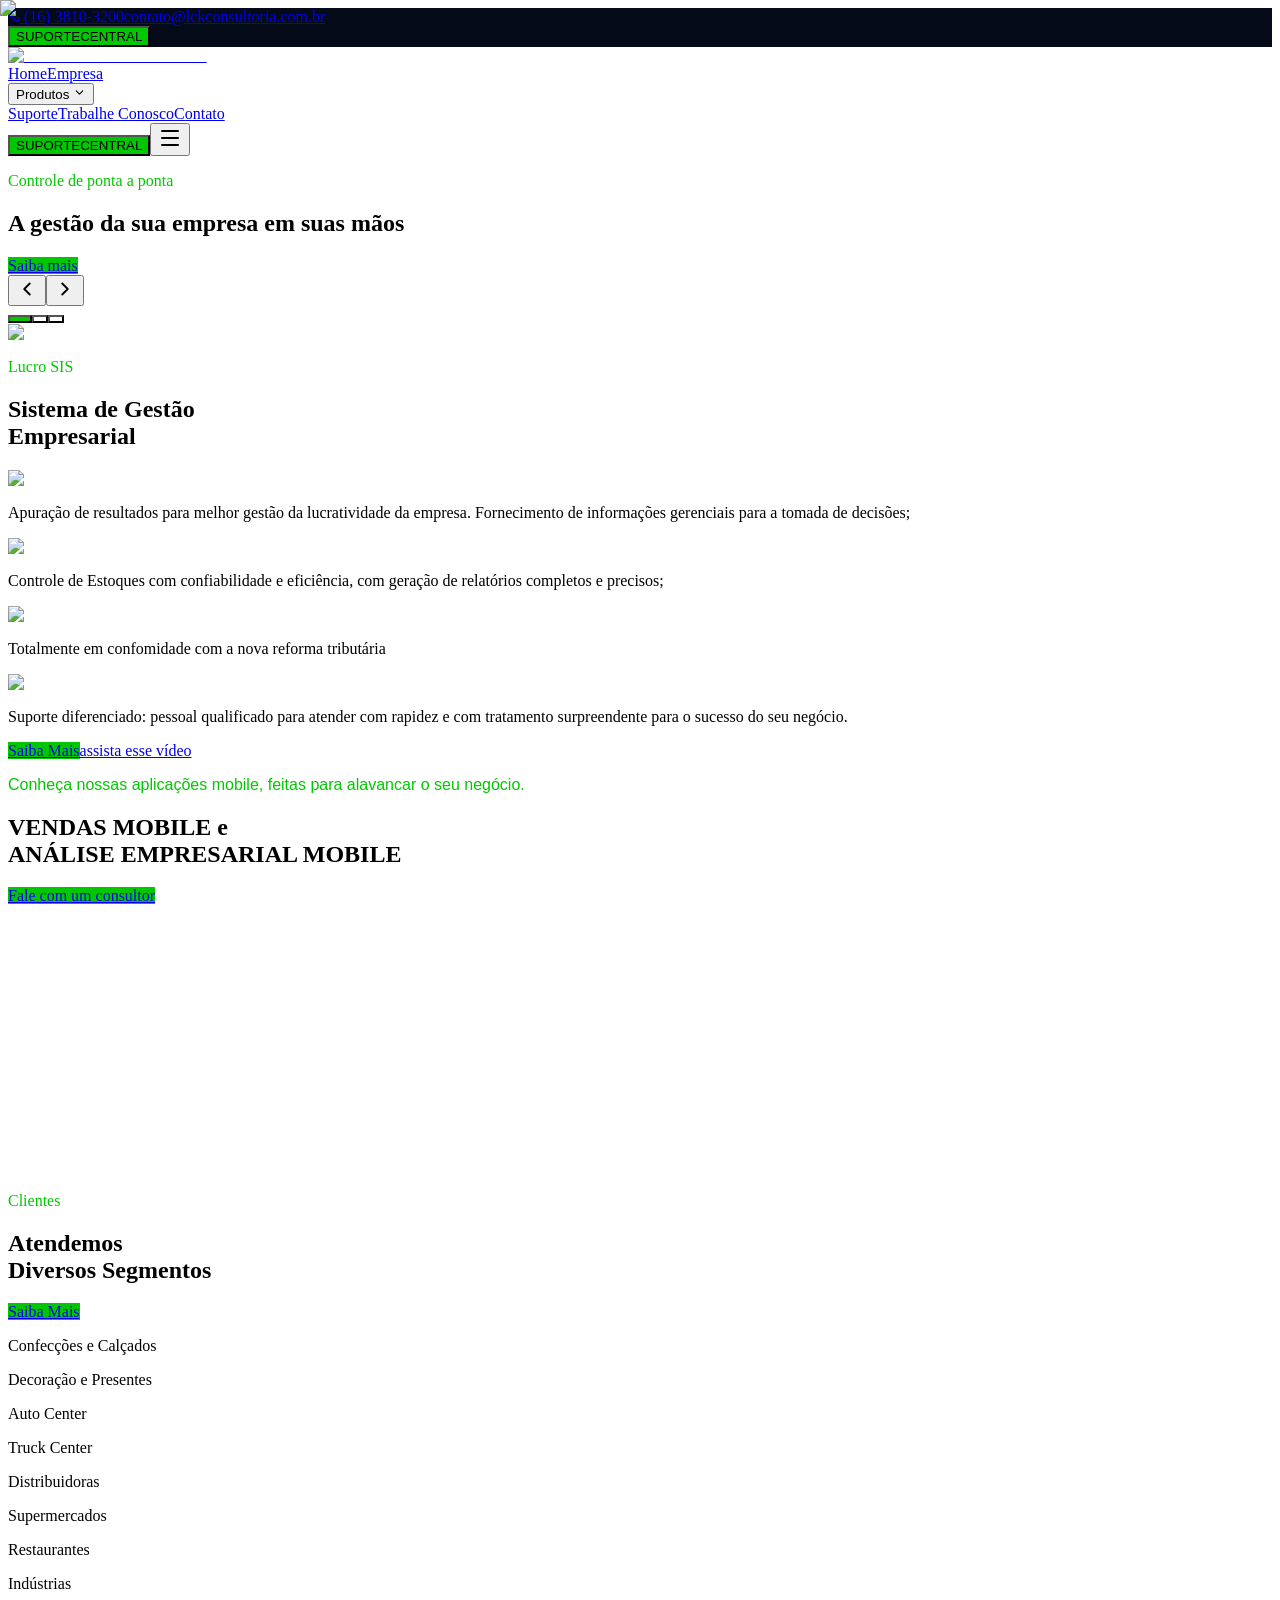
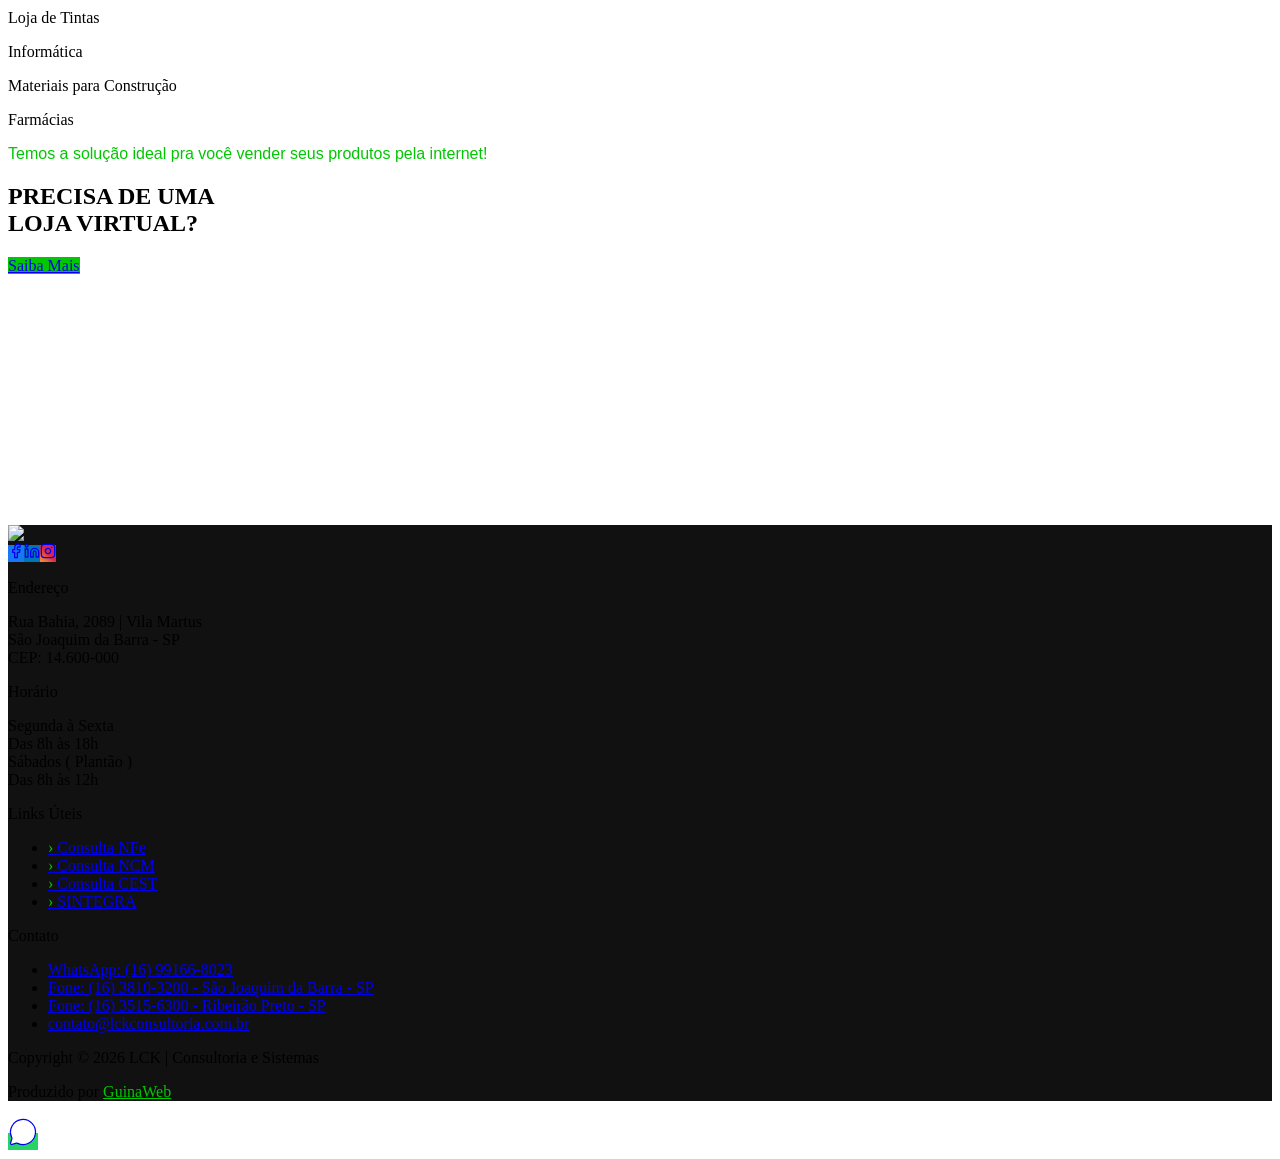
==== index.html @ d02484e8 "Deploy: a2728f57c6fbcfcc8bef31d42817fd12343019dc lckconsultoria/site-lck@a2728f57c6fbcfcc8bef31d4281" ====
<!DOCTYPE html><!--zXWFzZORIR67_1EnAs_R0--><html lang="pt-BR" class="roboto_9e539f2e-module__t1KqpW__variable"><head><meta charSet="utf-8"/><meta name="viewport" content="width=device-width, initial-scale=1"/><link rel="preload" href="/public-site-lck/_next/static/media/ce62453a442c7f35-s.p.124b2306.woff2" as="font" crossorigin="" type="font/woff2"/><link rel="preload" as="image" href="/public-site-lck/images/logo_novo_lck.png"/><link rel="preload" as="image" href="/public-site-lck/images/Free-Silver-MacBook-Pro-on-Desk-Mockup-Photoroom.png"/><link rel="stylesheet" href="/public-site-lck/_next/static/chunks/9c6e72bf60529e55.css" data-precedence="next"/><link rel="preload" as="script" fetchPriority="low" href="/public-site-lck/_next/static/chunks/5a08c9e3a78c4f9b.js"/><script src="/public-site-lck/_next/static/chunks/38cb1589c99e9c99.js" async=""></script><script src="/public-site-lck/_next/static/chunks/87037a5848f6727d.js" async=""></script><script src="/public-site-lck/_next/static/chunks/ca95db77eabe650c.js" async=""></script><script src="/public-site-lck/_next/static/chunks/turbopack-f718fe9996e82015.js" async=""></script><script src="/public-site-lck/_next/static/chunks/52036b8419c850d0.js" async=""></script><script src="/public-site-lck/_next/static/chunks/b5c4a93579e7bca1.js" async=""></script><script src="/public-site-lck/_next/static/chunks/ff1a16fafef87110.js" async=""></script><script src="/public-site-lck/_next/static/chunks/d2be314c3ece3fbe.js" async=""></script><script src="/public-site-lck/_next/static/chunks/d5f3175528c2de6a.js" async=""></script><meta name="next-size-adjust" content=""/><title>LCK Consultoria e Sistemas | Sistema de Gestão Empresarial</title><meta name="description" content="Há mais de 20 anos oferecendo soluções em sistemas de gestão empresarial. Lucro SIS, Loja Virtual e Certificado Digital. São Joaquim da Barra - SP."/><meta name="author" content="LCK Consultoria e Sistemas"/><meta name="keywords" content="sistema de gestão, ERP, Lucro SIS, LCK Consultoria, São Joaquim da Barra, gestão empresarial, loja virtual, certificado digital"/><meta property="og:title" content="LCK Consultoria e Sistemas"/><meta property="og:description" content="Sistema de gestão empresarial completo para o seu negócio"/><meta property="og:url" content="https://lckconsultoria.com.br"/><meta property="og:site_name" content="LCK Consultoria"/><meta property="og:locale" content="pt_BR"/><meta property="og:type" content="website"/><meta name="twitter:card" content="summary"/><meta name="twitter:title" content="LCK Consultoria e Sistemas"/><meta name="twitter:description" content="Sistema de gestão empresarial completo para o seu negócio"/><link rel="icon" href="/public-site-lck/images/cropped-logo_icon-32x32.png"/><link rel="apple-touch-icon" href="/public-site-lck/images/cropped-logo_icon-180x180.png"/><script src="/public-site-lck/_next/static/chunks/a6dad97d9634a72d.js" noModule=""></script></head><body class="antialiased"><div hidden=""><!--$--><!--/$--></div><div class="text-white text-xs py-1.5 hidden md:block" style="background-color:#050A19"><div class="max-w-7xl mx-auto px-4 flex items-center justify-between"><div class="flex items-center gap-5"><a href="tel:+551638103200" class="flex items-center gap-1.5 hover:text-green-400 transition-colors"><svg xmlns="http://www.w3.org/2000/svg" width="12" height="12" viewBox="0 0 24 24" fill="none" stroke="currentColor" stroke-width="2" stroke-linecap="round" stroke-linejoin="round" class="lucide lucide-phone" aria-hidden="true"><path d="M13.832 16.568a1 1 0 0 0 1.213-.303l.355-.465A2 2 0 0 1 17 15h3a2 2 0 0 1 2 2v3a2 2 0 0 1-2 2A18 18 0 0 1 2 4a2 2 0 0 1 2-2h3a2 2 0 0 1 2 2v3a2 2 0 0 1-.8 1.6l-.468.351a1 1 0 0 0-.292 1.233 14 14 0 0 0 6.392 6.384"></path></svg> (16) 3810-3200</a><a href="mailto:contato@lckconsultoria.com.br" class="hover:text-green-400 transition-colors">contato@lckconsultoria.com.br</a></div><button class="flex flex-col items-center leading-none px-4 py-1.5 rounded font-bold text-white text-xs hover:opacity-90 transition-opacity" style="background-color:#00c700"><span>SUPORTE</span><span>CENTRAL</span></button></div></div><header class="sticky top-0 z-40 bg-white transition-shadow duration-300 shadow-sm"><div class="max-w-7xl mx-auto px-4 flex items-center justify-between h-16"><a class="flex items-center shrink-0" href="/public-site-lck"><img alt="LCK Consultoria e Sistemas" width="140" height="50" decoding="async" data-nimg="1" class="object-contain" style="color:transparent" src="/public-site-lck/images/logo_novo_lck.png"/></a><nav class="hidden lg:flex items-center gap-0.5"><a class="px-3 py-2 text-gray-700 text-sm font-medium rounded hover:text-green-600 hover:bg-green-50 transition-colors" href="/public-site-lck">Home</a><a class="px-3 py-2 text-gray-700 text-sm font-medium rounded hover:text-green-600 hover:bg-green-50 transition-colors" href="/public-site-lck/empresa">Empresa</a><div class="relative"><button class="flex items-center gap-1 px-3 py-2 text-gray-700 text-sm font-medium rounded hover:text-green-600 hover:bg-green-50 transition-colors">Produtos <svg xmlns="http://www.w3.org/2000/svg" width="13" height="13" viewBox="0 0 24 24" fill="none" stroke="currentColor" stroke-width="2" stroke-linecap="round" stroke-linejoin="round" class="lucide lucide-chevron-down transition-transform" aria-hidden="true"><path d="m6 9 6 6 6-6"></path></svg></button></div><a class="px-3 py-2 text-gray-700 text-sm font-medium rounded hover:text-green-600 hover:bg-green-50 transition-colors" href="/public-site-lck/suporte">Suporte</a><a class="px-3 py-2 text-gray-700 text-sm font-medium rounded hover:text-green-600 hover:bg-green-50 transition-colors" href="/public-site-lck/trabalhe-conosco">Trabalhe Conosco</a><a class="px-3 py-2 text-gray-700 text-sm font-medium rounded hover:text-green-600 hover:bg-green-50 transition-colors" href="/public-site-lck/contato">Contato</a></nav><div class="flex items-center gap-2 lg:hidden"><button class="text-xs font-bold px-3 py-1.5 rounded text-white leading-tight" style="background-color:#00c700"><span class="block">SUPORTE</span><span class="block">CENTRAL</span></button><button class="p-2 text-gray-700 hover:text-green-600"><svg xmlns="http://www.w3.org/2000/svg" width="24" height="24" viewBox="0 0 24 24" fill="none" stroke="currentColor" stroke-width="2" stroke-linecap="round" stroke-linejoin="round" class="lucide lucide-menu" aria-hidden="true"><path d="M4 5h16"></path><path d="M4 12h16"></path><path d="M4 19h16"></path></svg></button></div></div></header><style>
        @keyframes slideInRight {
          from { transform: translateX(100%); }
          to { transform: translateX(0); }
        }
      </style><main><section class="relative min-h-[400px] md:min-h-[560px] flex items-center overflow-hidden" style="background-image:url(&quot;/public-site-lck/images/tela_02.jpg&quot;);background-size:cover;background-position:center"><div class="absolute inset-0" style="background-color:rgba(5,10,25,0.65)"></div><div class="relative max-w-7xl mx-auto px-6 w-full py-20" style="opacity:1;transition:opacity 0.3s ease"><div class="max-w-2xl"><p class="text-base font-semibold mb-3 uppercase tracking-wide" style="color:#00c700">Controle de ponta a ponta</p><h1 class="text-4xl md:text-5xl lg:text-6xl font-black text-white leading-tight mb-8">A gestão da sua empresa em suas mãos</h1><a class="inline-block px-8 py-3 rounded font-bold text-sm text-white hover:opacity-90 transition-opacity" style="background-color:#00c700" href="/public-site-lck/lucro-sis">Saiba mais</a></div></div><button class="absolute left-4 top-1/2 -translate-y-1/2 w-10 h-10 rounded-full bg-black/40 text-white flex items-center justify-center hover:bg-black/60 transition-colors" aria-label="Anterior"><svg xmlns="http://www.w3.org/2000/svg" width="22" height="22" viewBox="0 0 24 24" fill="none" stroke="currentColor" stroke-width="2" stroke-linecap="round" stroke-linejoin="round" class="lucide lucide-chevron-left" aria-hidden="true"><path d="m15 18-6-6 6-6"></path></svg></button><button class="absolute right-4 top-1/2 -translate-y-1/2 w-10 h-10 rounded-full bg-black/40 text-white flex items-center justify-center hover:bg-black/60 transition-colors" aria-label="Proximo"><svg xmlns="http://www.w3.org/2000/svg" width="22" height="22" viewBox="0 0 24 24" fill="none" stroke="currentColor" stroke-width="2" stroke-linecap="round" stroke-linejoin="round" class="lucide lucide-chevron-right" aria-hidden="true"><path d="m9 18 6-6-6-6"></path></svg></button><div class="absolute bottom-5 left-1/2 -translate-x-1/2 flex gap-2"><button class="rounded-full transition-all duration-300" style="width:24px;height:8px;background-color:#00c700" aria-label="Slide 1"></button><button class="rounded-full transition-all duration-300" style="width:8px;height:8px;background-color:rgba(255,255,255,0.5)" aria-label="Slide 2"></button><button class="rounded-full transition-all duration-300" style="width:8px;height:8px;background-color:rgba(255,255,255,0.5)" aria-label="Slide 3"></button></div></section><section class="py-16 bg-white"><div class="max-w-7xl mx-auto px-4 grid md:grid-cols-2 gap-12 items-center"><div class="flex items-center justify-center"><img alt="Lucro SIS no computador" width="600" height="400" decoding="async" data-nimg="1" class="object-contain w-full max-w-lg" style="color:transparent" src="/public-site-lck/images/Free-Silver-MacBook-Pro-on-Desk-Mockup-Photoroom.png"/></div><div><p class="text-xs font-bold uppercase tracking-widest mb-2" style="color:#00c700">Lucro SIS</p><h2 class="text-4xl md:text-5xl font-black text-gray-900 leading-tight mb-8">Sistema de Gestão<br/>Empresarial</h2><div class="space-y-6 mb-8"><div class="flex items-start gap-4"><img alt="Feature 1" loading="lazy" width="56" height="56" decoding="async" data-nimg="1" class="object-contain shrink-0" style="color:transparent" src="/public-site-lck/images/sis_01.png"/><p class="text-gray-600 text-sm leading-relaxed pt-1">Apuração de resultados para melhor gestão da lucratividade da empresa. Fornecimento de informações gerenciais para a tomada de decisões;</p></div><div class="flex items-start gap-4"><img alt="Feature 2" loading="lazy" width="56" height="56" decoding="async" data-nimg="1" class="object-contain shrink-0" style="color:transparent" src="/public-site-lck/images/sis_02.png"/><p class="text-gray-600 text-sm leading-relaxed pt-1">Controle de Estoques com confiabilidade e eficiência, com geração de relatórios completos e precisos;</p></div><div class="flex items-start gap-4"><img alt="Feature 3" loading="lazy" width="56" height="56" decoding="async" data-nimg="1" class="object-contain shrink-0" style="color:transparent" src="/public-site-lck/images/sis_04.png"/><p class="text-gray-600 text-sm leading-relaxed pt-1">Totalmente em confomidade com a nova reforma tributária</p></div><div class="flex items-start gap-4"><img alt="Feature 4" loading="lazy" width="56" height="56" decoding="async" data-nimg="1" class="object-contain shrink-0" style="color:transparent" src="/public-site-lck/images/sis_03.png"/><p class="text-gray-600 text-sm leading-relaxed pt-1">Suporte diferenciado: pessoal qualificado para atender com rapidez e com tratamento surpreendente para o sucesso do seu negócio.</p></div></div><div class="flex flex-wrap items-center gap-4"><a class="inline-block px-7 py-3 rounded font-bold text-sm text-white hover:opacity-90 transition-opacity" style="background-color:#00c700" href="/public-site-lck/lucro-sis">Saiba Mais</a><a href="/public-site-lck/videos/video.mp4" target="_blank" rel="noopener noreferrer" class="text-sm text-gray-500 hover:text-green-600 underline underline-offset-2 transition-colors">assista esse vídeo</a></div></div></div></section><section class="py-20 flex items-center" style="background-image:url(&quot;/public-site-lck/images/banner_mobile.jpg&quot;);background-size:cover;background-position:center;min-height:400px"><div class="max-w-7xl mx-auto px-4 text-center w-full"><p class="text-lg font-semibold mb-4" style="color:#00c700;font-family:&quot;Nunito Sans&quot;, sans-serif">Conheça nossas aplicações mobile, feitas para alavancar o seu negócio.</p><h2 class="text-3xl md:text-4xl lg:text-5xl font-black text-white mb-10 uppercase leading-tight">VENDAS MOBILE e<br/>ANÁLISE EMPRESARIAL MOBILE</h2><a href="https://api.whatsapp.com/send/?phone=5516991668023&amp;text=Ol%C3%A1%2C+estou+enviando+essa+mensagem+atrav%C3%A9s+do+seu+site&amp;type=phone_number&amp;app_absent=0" target="_blank" rel="noopener noreferrer" class="inline-block px-8 py-3 rounded font-bold text-sm text-white hover:opacity-90 transition-opacity" style="background-color:#00c700">Fale com um consultor</a></div></section><section class="py-16 bg-white"><div class="max-w-7xl mx-auto px-4"><div class="text-center mb-12"><p class="text-xs font-bold uppercase tracking-widest mb-2" style="color:#00c700">Clientes</p><h2 class="text-4xl md:text-5xl font-black text-gray-900 leading-tight mb-6">Atendemos<br/>Diversos Segmentos</h2><a class="inline-block px-8 py-3 rounded font-bold text-sm text-white hover:opacity-90 transition-opacity" style="background-color:#00c700" href="/public-site-lck/lucro-sis">Saiba Mais</a></div><div class="grid grid-cols-3 md:grid-cols-4 lg:grid-cols-6 gap-6 mt-10"><div class="flex flex-col items-center gap-2 group"><div class="w-20 h-20 relative group-hover:scale-105 transition-transform duration-200"><img alt="Confecções e Calçados" loading="lazy" decoding="async" data-nimg="fill" class="object-contain" style="position:absolute;height:100%;width:100%;left:0;top:0;right:0;bottom:0;color:transparent" src="/public-site-lck/images/roupas_icon.png"/></div><p class="text-xs text-center text-gray-600 font-medium leading-tight">Confecções e Calçados</p></div><div class="flex flex-col items-center gap-2 group"><div class="w-20 h-20 relative group-hover:scale-105 transition-transform duration-200"><img alt="Decoração e Presentes" loading="lazy" decoding="async" data-nimg="fill" class="object-contain" style="position:absolute;height:100%;width:100%;left:0;top:0;right:0;bottom:0;color:transparent" src="/public-site-lck/images/presentes_icon.png"/></div><p class="text-xs text-center text-gray-600 font-medium leading-tight">Decoração e Presentes</p></div><div class="flex flex-col items-center gap-2 group"><div class="w-20 h-20 relative group-hover:scale-105 transition-transform duration-200"><img alt="Auto Center" loading="lazy" decoding="async" data-nimg="fill" class="object-contain" style="position:absolute;height:100%;width:100%;left:0;top:0;right:0;bottom:0;color:transparent" src="/public-site-lck/images/auto_icon.png"/></div><p class="text-xs text-center text-gray-600 font-medium leading-tight">Auto Center</p></div><div class="flex flex-col items-center gap-2 group"><div class="w-20 h-20 relative group-hover:scale-105 transition-transform duration-200"><img alt="Truck Center" loading="lazy" decoding="async" data-nimg="fill" class="object-contain" style="position:absolute;height:100%;width:100%;left:0;top:0;right:0;bottom:0;color:transparent" src="/public-site-lck/images/truck_icon.png"/></div><p class="text-xs text-center text-gray-600 font-medium leading-tight">Truck Center</p></div><div class="flex flex-col items-center gap-2 group"><div class="w-20 h-20 relative group-hover:scale-105 transition-transform duration-200"><img alt="Distribuidoras" loading="lazy" decoding="async" data-nimg="fill" class="object-contain" style="position:absolute;height:100%;width:100%;left:0;top:0;right:0;bottom:0;color:transparent" src="/public-site-lck/images/distribuidora_icon.png"/></div><p class="text-xs text-center text-gray-600 font-medium leading-tight">Distribuidoras</p></div><div class="flex flex-col items-center gap-2 group"><div class="w-20 h-20 relative group-hover:scale-105 transition-transform duration-200"><img alt="Supermercados" loading="lazy" decoding="async" data-nimg="fill" class="object-contain" style="position:absolute;height:100%;width:100%;left:0;top:0;right:0;bottom:0;color:transparent" src="/public-site-lck/images/supermercado_icon.png"/></div><p class="text-xs text-center text-gray-600 font-medium leading-tight">Supermercados</p></div><div class="flex flex-col items-center gap-2 group"><div class="w-20 h-20 relative group-hover:scale-105 transition-transform duration-200"><img alt="Restaurantes" loading="lazy" decoding="async" data-nimg="fill" class="object-contain" style="position:absolute;height:100%;width:100%;left:0;top:0;right:0;bottom:0;color:transparent" src="/public-site-lck/images/restaurante_icon.png"/></div><p class="text-xs text-center text-gray-600 font-medium leading-tight">Restaurantes</p></div><div class="flex flex-col items-center gap-2 group"><div class="w-20 h-20 relative group-hover:scale-105 transition-transform duration-200"><img alt="Indústrias" loading="lazy" decoding="async" data-nimg="fill" class="object-contain" style="position:absolute;height:100%;width:100%;left:0;top:0;right:0;bottom:0;color:transparent" src="/public-site-lck/images/industria_icon.png"/></div><p class="text-xs text-center text-gray-600 font-medium leading-tight">Indústrias</p></div><div class="flex flex-col items-center gap-2 group"><div class="w-20 h-20 relative group-hover:scale-105 transition-transform duration-200"><img alt="Loja de Tintas" loading="lazy" decoding="async" data-nimg="fill" class="object-contain" style="position:absolute;height:100%;width:100%;left:0;top:0;right:0;bottom:0;color:transparent" src="/public-site-lck/images/tintas_icon.png"/></div><p class="text-xs text-center text-gray-600 font-medium leading-tight">Loja de Tintas</p></div><div class="flex flex-col items-center gap-2 group"><div class="w-20 h-20 relative group-hover:scale-105 transition-transform duration-200"><img alt="Informática" loading="lazy" decoding="async" data-nimg="fill" class="object-contain" style="position:absolute;height:100%;width:100%;left:0;top:0;right:0;bottom:0;color:transparent" src="/public-site-lck/images/informatica_icon.png"/></div><p class="text-xs text-center text-gray-600 font-medium leading-tight">Informática</p></div><div class="flex flex-col items-center gap-2 group"><div class="w-20 h-20 relative group-hover:scale-105 transition-transform duration-200"><img alt="Materiais para Construção" loading="lazy" decoding="async" data-nimg="fill" class="object-contain" style="position:absolute;height:100%;width:100%;left:0;top:0;right:0;bottom:0;color:transparent" src="/public-site-lck/images/construcao_icon.png"/></div><p class="text-xs text-center text-gray-600 font-medium leading-tight">Materiais para Construção</p></div><div class="flex flex-col items-center gap-2 group"><div class="w-20 h-20 relative group-hover:scale-105 transition-transform duration-200"><img alt="Farmácias" loading="lazy" decoding="async" data-nimg="fill" class="object-contain" style="position:absolute;height:100%;width:100%;left:0;top:0;right:0;bottom:0;color:transparent" src="/public-site-lck/images/farmacia_icon.png"/></div><p class="text-xs text-center text-gray-600 font-medium leading-tight">Farmácias</p></div></div></div></section><section class="py-20 flex items-center" style="background-image:url(&quot;/public-site-lck/images/banner_e-commerce.jpg&quot;);background-size:cover;background-position:center;min-height:380px"><div class="max-w-7xl mx-auto px-4 text-center w-full"><p class="text-xl font-semibold mb-4" style="color:#00c700;font-family:&quot;Nunito Sans&quot;, sans-serif">Temos a solução ideal pra você vender seus produtos pela internet!</p><h2 class="text-3xl md:text-4xl lg:text-5xl font-black text-white mb-10 uppercase leading-tight">PRECISA DE UMA<br/>LOJA VIRTUAL?</h2><a class="inline-block px-8 py-3 rounded font-bold text-sm text-white hover:opacity-90 transition-opacity" style="background-color:#00c700" href="/public-site-lck/loja-virtual">Saiba Mais</a></div></section><!--$--><!--/$--></main><footer style="background-color:#111" class="text-white"><div class="max-w-7xl mx-auto px-4 py-10 grid grid-cols-1 sm:grid-cols-2 lg:grid-cols-4 gap-8 border-b border-white/10"><div class="flex flex-col gap-4"><img alt="LCK Consultoria e Sistemas" loading="lazy" width="160" height="60" decoding="async" data-nimg="1" class="object-contain" style="color:transparent" src="/public-site-lck/images/2024/12/logo_rodape.png"/><div class="flex gap-3 mt-1"><a href="https://www.facebook.com/lckconsultoria" target="_blank" rel="noopener noreferrer" class="w-9 h-9 rounded flex items-center justify-center hover:opacity-80 transition-opacity" style="background-color:#1877f2" aria-label="Facebook"><svg xmlns="http://www.w3.org/2000/svg" width="16" height="16" viewBox="0 0 24 24" fill="none" stroke="currentColor" stroke-width="2" stroke-linecap="round" stroke-linejoin="round" class="lucide lucide-facebook" aria-hidden="true"><path d="M18 2h-3a5 5 0 0 0-5 5v3H7v4h3v8h4v-8h3l1-4h-4V7a1 1 0 0 1 1-1h3z"></path></svg></a><a href="https://www.linkedin.com/company/lck-consultoria-e-sistemas/" target="_blank" rel="noopener noreferrer" class="w-9 h-9 rounded flex items-center justify-center hover:opacity-80 transition-opacity" style="background-color:#0077b5" aria-label="LinkedIn"><svg xmlns="http://www.w3.org/2000/svg" width="16" height="16" viewBox="0 0 24 24" fill="none" stroke="currentColor" stroke-width="2" stroke-linecap="round" stroke-linejoin="round" class="lucide lucide-linkedin" aria-hidden="true"><path d="M16 8a6 6 0 0 1 6 6v7h-4v-7a2 2 0 0 0-2-2 2 2 0 0 0-2 2v7h-4v-7a6 6 0 0 1 6-6z"></path><rect width="4" height="12" x="2" y="9"></rect><circle cx="4" cy="4" r="2"></circle></svg></a><a href="https://www.instagram.com/lckconsultoria/" target="_blank" rel="noopener noreferrer" class="w-9 h-9 rounded flex items-center justify-center hover:opacity-80 transition-opacity" style="background:linear-gradient(45deg,#f09433,#e6683c,#dc2743,#cc2366,#bc1888)" aria-label="Instagram"><svg xmlns="http://www.w3.org/2000/svg" width="16" height="16" viewBox="0 0 24 24" fill="none" stroke="currentColor" stroke-width="2" stroke-linecap="round" stroke-linejoin="round" class="lucide lucide-instagram" aria-hidden="true"><rect width="20" height="20" x="2" y="2" rx="5" ry="5"></rect><path d="M16 11.37A4 4 0 1 1 12.63 8 4 4 0 0 1 16 11.37z"></path><line x1="17.5" x2="17.51" y1="6.5" y2="6.5"></line></svg></a></div></div><div class="space-y-4 text-sm text-gray-300"><div><p class="text-white font-semibold text-xs uppercase tracking-widest mb-2">Endereço</p><p class="leading-relaxed">Rua Bahia, 2089 | Vila Martus<br/>São Joaquim da Barra - SP<br/>CEP: 14.600-000</p></div><div><p class="text-white font-semibold text-xs uppercase tracking-widest mb-2">Horário</p><p class="leading-relaxed">Segunda à Sexta<br/>Das 8h às 18h<br/>Sábados ( Plantão )<br/>Das 8h às 12h</p></div></div><div class="text-sm"><p class="text-white font-semibold text-xs uppercase tracking-widest mb-3">Links Úteis</p><ul class="space-y-2"><li><a href="https://www.nfe.fazenda.gov.br/portal/principal.aspx" target="_blank" rel="noopener noreferrer" class="text-gray-400 hover:text-green-400 transition-colors flex items-center gap-1.5"><span style="color:#00c700">›</span> <!-- -->Consulta NFe</a></li><li><a href="https://cosmos.bluesoft.com.br/ncms" target="_blank" rel="noopener noreferrer" class="text-gray-400 hover:text-green-400 transition-colors flex items-center gap-1.5"><span style="color:#00c700">›</span> <!-- -->Consulta NCM</a></li><li><a href="https://www.codigocest.com.br/" target="_blank" rel="noopener noreferrer" class="text-gray-400 hover:text-green-400 transition-colors flex items-center gap-1.5"><span style="color:#00c700">›</span> <!-- -->Consulta CEST</a></li><li><a href="http://www.sintegra.gov.br/" target="_blank" rel="noopener noreferrer" class="text-gray-400 hover:text-green-400 transition-colors flex items-center gap-1.5"><span style="color:#00c700">›</span> <!-- -->SINTEGRA</a></li></ul></div><div class="text-sm"><p class="text-white font-semibold text-xs uppercase tracking-widest mb-3">Contato</p><ul class="space-y-2 text-gray-400"><li><a href="https://api.whatsapp.com/send?phone=5516991668023" target="_blank" rel="noopener noreferrer" class="hover:text-green-400 transition-colors">WhatsApp: (16) 99166-8023</a></li><li><a href="tel:+551638103200" class="hover:text-green-400 transition-colors"><span class="whitespace-nowrap"> Fone: (16) 3810-3200 - São Joaquim da Barra - SP</span></a></li><li><a href="tel:+551535156300" class="hover:text-green-400 transition-colors"><span class="whitespace-nowrap"> Fone: (16) 3515-6300 -  Ribeirão Preto - SP</span></a></li><li><a href="mailto:contato@lckconsultoria.com.br" class="hover:text-green-400 transition-colors">contato@lckconsultoria.com.br</a></li></ul></div></div><div class="max-w-7xl mx-auto px-4 py-4 flex flex-col sm:flex-row items-center justify-between gap-2 text-xs text-gray-500"><p>Copyright © <!-- -->2026<!-- --> LCK | Consultoria e Sistemas</p><p>Produzido por<!-- --> <a href="https://www.guinaweb.com/" target="_blank" rel="noopener noreferrer" class="hover:text-green-400 transition-colors" style="color:#00c700">GuinaWeb</a></p></div></footer><a href="https://api.whatsapp.com/send/?phone=5516991668023&amp;text=Ol%C3%A1%2C+venho+atrav%C3%A9s+do+site+e+gostaria+de+mais+informa%C3%A7%C3%B5es.&amp;type=phone_number&amp;app_absent=0" target="_blank" rel="noopener noreferrer" class="fixed bottom-6 right-6 z-50 w-14 h-14 rounded-full flex items-center justify-center text-white shadow-lg hover:scale-110 transition-transform whatsapp-pulse" style="background-color:#25D366" aria-label="Abrir bate-papo no WhatsApp" title="Olá 👋 Podemos ajudá-lo?"><svg xmlns="http://www.w3.org/2000/svg" width="30" height="30" viewBox="0 0 24 24" fill="white" stroke="currentColor" stroke-width="1" stroke-linecap="round" stroke-linejoin="round" class="lucide lucide-message-circle" aria-hidden="true"><path d="M2.992 16.342a2 2 0 0 1 .094 1.167l-1.065 3.29a1 1 0 0 0 1.236 1.168l3.413-.998a2 2 0 0 1 1.099.092 10 10 0 1 0-4.777-4.719"></path></svg></a><script src="/public-site-lck/_next/static/chunks/5a08c9e3a78c4f9b.js" id="_R_" async=""></script><script>(self.__next_f=self.__next_f||[]).push([0])</script><script>self.__next_f.push([1,"1:\"$Sreact.fragment\"\n2:I[70119,[\"/public-site-lck/_next/static/chunks/52036b8419c850d0.js\",\"/public-site-lck/_next/static/chunks/b5c4a93579e7bca1.js\"],\"default\"]\n3:I[39756,[\"/public-site-lck/_next/static/chunks/ff1a16fafef87110.js\",\"/public-site-lck/_next/static/chunks/d2be314c3ece3fbe.js\"],\"default\"]\n4:I[37457,[\"/public-site-lck/_next/static/chunks/ff1a16fafef87110.js\",\"/public-site-lck/_next/static/chunks/d2be314c3ece3fbe.js\"],\"default\"]\n5:I[5500,[\"/public-site-lck/_next/static/chunks/52036b8419c850d0.js\",\"/public-site-lck/_next/static/chunks/b5c4a93579e7bca1.js\",\"/public-site-lck/_next/static/chunks/d5f3175528c2de6a.js\"],\"Image\"]\ne:I[68027,[],\"default\"]\n:HL[\"/public-site-lck/_next/static/chunks/9c6e72bf60529e55.css\",\"style\"]\n:HL[\"/public-site-lck/_next/static/media/ce62453a442c7f35-s.p.124b2306.woff2\",\"font\",{\"crossOrigin\":\"\",\"type\":\"font/woff2\"}]\n"])</script><script>self.__next_f.push([1,"0:{\"P\":null,\"b\":\"zXWFzZORIR67_1EnAs_R0\",\"c\":[\"\",\"\"],\"q\":\"\",\"i\":false,\"f\":[[[\"\",{\"children\":[\"__PAGE__\",{}]},\"$undefined\",\"$undefined\",true],[[\"$\",\"$1\",\"c\",{\"children\":[[[\"$\",\"link\",\"0\",{\"rel\":\"stylesheet\",\"href\":\"/public-site-lck/_next/static/chunks/9c6e72bf60529e55.css\",\"precedence\":\"next\",\"crossOrigin\":\"$undefined\",\"nonce\":\"$undefined\"}],[\"$\",\"script\",\"script-0\",{\"src\":\"/public-site-lck/_next/static/chunks/52036b8419c850d0.js\",\"async\":true,\"nonce\":\"$undefined\"}],[\"$\",\"script\",\"script-1\",{\"src\":\"/public-site-lck/_next/static/chunks/b5c4a93579e7bca1.js\",\"async\":true,\"nonce\":\"$undefined\"}]],[\"$\",\"html\",null,{\"lang\":\"pt-BR\",\"className\":\"roboto_9e539f2e-module__t1KqpW__variable\",\"children\":[\"$\",\"body\",null,{\"className\":\"antialiased\",\"children\":[[\"$\",\"$L2\",null,{}],[\"$\",\"main\",null,{\"children\":[\"$\",\"$L3\",null,{\"parallelRouterKey\":\"children\",\"error\":\"$undefined\",\"errorStyles\":\"$undefined\",\"errorScripts\":\"$undefined\",\"template\":[\"$\",\"$L4\",null,{}],\"templateStyles\":\"$undefined\",\"templateScripts\":\"$undefined\",\"notFound\":[[[\"$\",\"title\",null,{\"children\":\"404: This page could not be found.\"}],[\"$\",\"div\",null,{\"style\":{\"fontFamily\":\"system-ui,\\\"Segoe UI\\\",Roboto,Helvetica,Arial,sans-serif,\\\"Apple Color Emoji\\\",\\\"Segoe UI Emoji\\\"\",\"height\":\"100vh\",\"textAlign\":\"center\",\"display\":\"flex\",\"flexDirection\":\"column\",\"alignItems\":\"center\",\"justifyContent\":\"center\"},\"children\":[\"$\",\"div\",null,{\"children\":[[\"$\",\"style\",null,{\"dangerouslySetInnerHTML\":{\"__html\":\"body{color:#000;background:#fff;margin:0}.next-error-h1{border-right:1px solid rgba(0,0,0,.3)}@media (prefers-color-scheme:dark){body{color:#fff;background:#000}.next-error-h1{border-right:1px solid rgba(255,255,255,.3)}}\"}}],[\"$\",\"h1\",null,{\"className\":\"next-error-h1\",\"style\":{\"display\":\"inline-block\",\"margin\":\"0 20px 0 0\",\"padding\":\"0 23px 0 0\",\"fontSize\":24,\"fontWeight\":500,\"verticalAlign\":\"top\",\"lineHeight\":\"49px\"},\"children\":404}],[\"$\",\"div\",null,{\"style\":{\"display\":\"inline-block\"},\"children\":[\"$\",\"h2\",null,{\"style\":{\"fontSize\":14,\"fontWeight\":400,\"lineHeight\":\"49px\",\"margin\":0},\"children\":\"This page could not be found.\"}]}]]}]}]],[]],\"forbidden\":\"$undefined\",\"unauthorized\":\"$undefined\"}]}],[\"$\",\"footer\",null,{\"style\":{\"backgroundColor\":\"#111\"},\"className\":\"text-white\",\"children\":[[\"$\",\"div\",null,{\"className\":\"max-w-7xl mx-auto px-4 py-10 grid grid-cols-1 sm:grid-cols-2 lg:grid-cols-4 gap-8 border-b border-white/10\",\"children\":[[\"$\",\"div\",null,{\"className\":\"flex flex-col gap-4\",\"children\":[[\"$\",\"$L5\",null,{\"src\":\"/public-site-lck/images/2024/12/logo_rodape.png\",\"alt\":\"LCK Consultoria e Sistemas\",\"width\":160,\"height\":60,\"className\":\"object-contain\"}],[\"$\",\"div\",null,{\"className\":\"flex gap-3 mt-1\",\"children\":[[\"$\",\"a\",null,{\"href\":\"https://www.facebook.com/lckconsultoria\",\"target\":\"_blank\",\"rel\":\"noopener noreferrer\",\"className\":\"w-9 h-9 rounded flex items-center justify-center hover:opacity-80 transition-opacity\",\"style\":{\"backgroundColor\":\"#1877f2\"},\"aria-label\":\"Facebook\",\"children\":[\"$\",\"svg\",null,{\"ref\":\"$undefined\",\"xmlns\":\"http://www.w3.org/2000/svg\",\"width\":16,\"height\":16,\"viewBox\":\"0 0 24 24\",\"fill\":\"none\",\"stroke\":\"currentColor\",\"strokeWidth\":2,\"strokeLinecap\":\"round\",\"strokeLinejoin\":\"round\",\"className\":\"lucide lucide-facebook\",\"aria-hidden\":\"true\",\"children\":[[\"$\",\"path\",\"1jg4f8\",{\"d\":\"M18 2h-3a5 5 0 0 0-5 5v3H7v4h3v8h4v-8h3l1-4h-4V7a1 1 0 0 1 1-1h3z\"}],\"$undefined\"]}]}],[\"$\",\"a\",null,{\"href\":\"https://www.linkedin.com/company/lck-consultoria-e-sistemas/\",\"target\":\"_blank\",\"rel\":\"noopener noreferrer\",\"className\":\"w-9 h-9 rounded flex items-center justify-center hover:opacity-80 transition-opacity\",\"style\":{\"backgroundColor\":\"#0077b5\"},\"aria-label\":\"LinkedIn\",\"children\":[\"$\",\"svg\",null,{\"ref\":\"$undefined\",\"xmlns\":\"http://www.w3.org/2000/svg\",\"width\":16,\"height\":16,\"viewBox\":\"0 0 24 24\",\"fill\":\"none\",\"stroke\":\"currentColor\",\"strokeWidth\":2,\"strokeLinecap\":\"round\",\"strokeLinejoin\":\"round\",\"className\":\"lucide lucide-linkedin\",\"aria-hidden\":\"true\",\"children\":[[\"$\",\"path\",\"c2jq9f\",{\"d\":\"M16 8a6 6 0 0 1 6 6v7h-4v-7a2 2 0 0 0-2-2 2 2 0 0 0-2 2v7h-4v-7a6 6 0 0 1 6-6z\"}],[\"$\",\"rect\",\"mk3on5\",{\"width\":\"4\",\"height\":\"12\",\"x\":\"2\",\"y\":\"9\"}],[\"$\",\"circle\",\"bt5ra8\",{\"cx\":\"4\",\"cy\":\"4\",\"r\":\"2\"}],\"$undefined\"]}]}],[\"$\",\"a\",null,{\"href\":\"https://www.instagram.com/lckconsultoria/\",\"target\":\"_blank\",\"rel\":\"noopener noreferrer\",\"className\":\"w-9 h-9 rounded flex items-center justify-center hover:opacity-80 transition-opacity\",\"style\":{\"background\":\"linear-gradient(45deg,#f09433,#e6683c,#dc2743,#cc2366,#bc1888)\"},\"aria-label\":\"Instagram\",\"children\":\"$L6\"}]]}]]}],\"$L7\",\"$L8\",\"$L9\"]}],\"$La\"]}],\"$Lb\"]}]}]]}],{\"children\":[\"$Lc\",{},null,false,false]},null,false,false],\"$Ld\",false]],\"m\":\"$undefined\",\"G\":[\"$e\",[]],\"S\":true}\n"])</script><script>self.__next_f.push([1,"f:I[45686,[\"/public-site-lck/_next/static/chunks/52036b8419c850d0.js\",\"/public-site-lck/_next/static/chunks/b5c4a93579e7bca1.js\"],\"default\"]\n10:I[92349,[\"/public-site-lck/_next/static/chunks/52036b8419c850d0.js\",\"/public-site-lck/_next/static/chunks/b5c4a93579e7bca1.js\",\"/public-site-lck/_next/static/chunks/d5f3175528c2de6a.js\"],\"default\"]\n11:I[22016,[\"/public-site-lck/_next/static/chunks/52036b8419c850d0.js\",\"/public-site-lck/_next/static/chunks/b5c4a93579e7bca1.js\",\"/public-site-lck/_next/static/chunks/d5f3175528c2de6a.js\"],\"\"]\n16:I[97367,[\"/public-site-lck/_next/static/chunks/ff1a16fafef87110.js\",\"/public-site-lck/_next/static/chunks/d2be314c3ece3fbe.js\"],\"ViewportBoundary\"]\n18:I[97367,[\"/public-site-lck/_next/static/chunks/ff1a16fafef87110.js\",\"/public-site-lck/_next/static/chunks/d2be314c3ece3fbe.js\"],\"MetadataBoundary\"]\n19:\"$Sreact.suspense\"\n6:[\"$\",\"svg\",null,{\"ref\":\"$undefined\",\"xmlns\":\"http://www.w3.org/2000/svg\",\"width\":16,\"height\":16,\"viewBox\":\"0 0 24 24\",\"fill\":\"none\",\"stroke\":\"currentColor\",\"strokeWidth\":2,\"strokeLinecap\":\"round\",\"strokeLinejoin\":\"round\",\"className\":\"lucide lucide-instagram\",\"aria-hidden\":\"true\",\"children\":[[\"$\",\"rect\",\"2e1cvw\",{\"width\":\"20\",\"height\":\"20\",\"x\":\"2\",\"y\":\"2\",\"rx\":\"5\",\"ry\":\"5\"}],[\"$\",\"path\",\"9exkf1\",{\"d\":\"M16 11.37A4 4 0 1 1 12.63 8 4 4 0 0 1 16 11.37z\"}],[\"$\",\"line\",\"r4j83e\",{\"x1\":\"17.5\",\"x2\":\"17.51\",\"y1\":\"6.5\",\"y2\":\"6.5\"}],\"$undefined\"]}]\n7:[\"$\",\"div\",null,{\"className\":\"space-y-4 text-sm text-gray-300\",\"children\":[[\"$\",\"div\",null,{\"children\":[[\"$\",\"p\",null,{\"className\":\"text-white font-semibold text-xs uppercase tracking-widest mb-2\",\"children\":\"Endereço\"}],[\"$\",\"p\",null,{\"className\":\"leading-relaxed\",\"children\":[\"Rua Bahia, 2089 | Vila Martus\",[\"$\",\"br\",null,{}],\"São Joaquim da Barra - SP\",[\"$\",\"br\",null,{}],\"CEP: 14.600-000\"]}]]}],[\"$\",\"div\",null,{\"children\":[[\"$\",\"p\",null,{\"className\":\"text-white font-semibold text-xs uppercase tracking-widest mb-2\",\"children\":\"Horário\"}],[\"$\",\"p\",null,{\"className\":\"leading-relaxed\",\"children\":[\"Segunda à Sexta\",[\"$\",\"br\",null,{}],\"Das 8h às 18h\",[\"$\",\"br\",null,{}],\"Sábados ( Plantão )\",[\"$\",\"br\",null,{}],\"Das 8h às 12h\"]}]]}]]}]\n"])</script><script>self.__next_f.push([1,"8:[\"$\",\"div\",null,{\"className\":\"text-sm\",\"children\":[[\"$\",\"p\",null,{\"className\":\"text-white font-semibold text-xs uppercase tracking-widest mb-3\",\"children\":\"Links Úteis\"}],[\"$\",\"ul\",null,{\"className\":\"space-y-2\",\"children\":[[\"$\",\"li\",\"https://www.nfe.fazenda.gov.br/portal/principal.aspx\",{\"children\":[\"$\",\"a\",null,{\"href\":\"https://www.nfe.fazenda.gov.br/portal/principal.aspx\",\"target\":\"_blank\",\"rel\":\"noopener noreferrer\",\"className\":\"text-gray-400 hover:text-green-400 transition-colors flex items-center gap-1.5\",\"children\":[[\"$\",\"span\",null,{\"style\":{\"color\":\"#00c700\"},\"children\":\"›\"}],\" \",\"Consulta NFe\"]}]}],[\"$\",\"li\",\"https://cosmos.bluesoft.com.br/ncms\",{\"children\":[\"$\",\"a\",null,{\"href\":\"https://cosmos.bluesoft.com.br/ncms\",\"target\":\"_blank\",\"rel\":\"noopener noreferrer\",\"className\":\"text-gray-400 hover:text-green-400 transition-colors flex items-center gap-1.5\",\"children\":[[\"$\",\"span\",null,{\"style\":{\"color\":\"#00c700\"},\"children\":\"›\"}],\" \",\"Consulta NCM\"]}]}],[\"$\",\"li\",\"https://www.codigocest.com.br/\",{\"children\":[\"$\",\"a\",null,{\"href\":\"https://www.codigocest.com.br/\",\"target\":\"_blank\",\"rel\":\"noopener noreferrer\",\"className\":\"text-gray-400 hover:text-green-400 transition-colors flex items-center gap-1.5\",\"children\":[[\"$\",\"span\",null,{\"style\":{\"color\":\"#00c700\"},\"children\":\"›\"}],\" \",\"Consulta CEST\"]}]}],[\"$\",\"li\",\"http://www.sintegra.gov.br/\",{\"children\":[\"$\",\"a\",null,{\"href\":\"http://www.sintegra.gov.br/\",\"target\":\"_blank\",\"rel\":\"noopener noreferrer\",\"className\":\"text-gray-400 hover:text-green-400 transition-colors flex items-center gap-1.5\",\"children\":[[\"$\",\"span\",null,{\"style\":{\"color\":\"#00c700\"},\"children\":\"›\"}],\" \",\"SINTEGRA\"]}]}]]}]]}]\n"])</script><script>self.__next_f.push([1,"9:[\"$\",\"div\",null,{\"className\":\"text-sm\",\"children\":[[\"$\",\"p\",null,{\"className\":\"text-white font-semibold text-xs uppercase tracking-widest mb-3\",\"children\":\"Contato\"}],[\"$\",\"ul\",null,{\"className\":\"space-y-2 text-gray-400\",\"children\":[[\"$\",\"li\",null,{\"children\":[\"$\",\"a\",null,{\"href\":\"https://api.whatsapp.com/send?phone=5516991668023\",\"target\":\"_blank\",\"rel\":\"noopener noreferrer\",\"className\":\"hover:text-green-400 transition-colors\",\"children\":\"WhatsApp: (16) 99166-8023\"}]}],[\"$\",\"li\",null,{\"children\":[\"$\",\"a\",null,{\"href\":\"tel:+551638103200\",\"className\":\"hover:text-green-400 transition-colors\",\"children\":[\"$\",\"span\",null,{\"className\":\"whitespace-nowrap\",\"children\":\" Fone: (16) 3810-3200 - São Joaquim da Barra - SP\"}]}]}],[\"$\",\"li\",null,{\"children\":[\"$\",\"a\",null,{\"href\":\"tel:+551535156300\",\"className\":\"hover:text-green-400 transition-colors\",\"children\":[\"$\",\"span\",null,{\"className\":\"whitespace-nowrap\",\"children\":\" Fone: (16) 3515-6300 -  Ribeirão Preto - SP\"}]}]}],[\"$\",\"li\",null,{\"children\":[\"$\",\"a\",null,{\"href\":\"mailto:contato@lckconsultoria.com.br\",\"className\":\"hover:text-green-400 transition-colors\",\"children\":\"contato@lckconsultoria.com.br\"}]}]]}]]}]\na:[\"$\",\"div\",null,{\"className\":\"max-w-7xl mx-auto px-4 py-4 flex flex-col sm:flex-row items-center justify-between gap-2 text-xs text-gray-500\",\"children\":[[\"$\",\"p\",null,{\"children\":[\"Copyright © \",2026,\" LCK | Consultoria e Sistemas\"]}],[\"$\",\"p\",null,{\"children\":[\"Produzido por\",\" \",[\"$\",\"a\",null,{\"href\":\"https://www.guinaweb.com/\",\"target\":\"_blank\",\"rel\":\"noopener noreferrer\",\"className\":\"hover:text-green-400 transition-colors\",\"style\":{\"color\":\"#00c700\"},\"children\":\"GuinaWeb\"}]]}]]}]\nb:[\"$\",\"$Lf\",null,{}]\n"])</script><script>self.__next_f.push([1,"c:[\"$\",\"$1\",\"c\",{\"children\":[[[\"$\",\"$L10\",null,{}],[\"$\",\"section\",null,{\"className\":\"py-16 bg-white\",\"children\":[\"$\",\"div\",null,{\"className\":\"max-w-7xl mx-auto px-4 grid md:grid-cols-2 gap-12 items-center\",\"children\":[[\"$\",\"div\",null,{\"className\":\"flex items-center justify-center\",\"children\":[\"$\",\"$L5\",null,{\"src\":\"/public-site-lck/images/Free-Silver-MacBook-Pro-on-Desk-Mockup-Photoroom.png\",\"alt\":\"Lucro SIS no computador\",\"width\":600,\"height\":400,\"className\":\"object-contain w-full max-w-lg\",\"priority\":true}]}],[\"$\",\"div\",null,{\"children\":[[\"$\",\"p\",null,{\"className\":\"text-xs font-bold uppercase tracking-widest mb-2\",\"style\":{\"color\":\"#00c700\"},\"children\":\"Lucro SIS\"}],[\"$\",\"h2\",null,{\"className\":\"text-4xl md:text-5xl font-black text-gray-900 leading-tight mb-8\",\"children\":[\"Sistema de Gestão\",[\"$\",\"br\",null,{}],\"Empresarial\"]}],[\"$\",\"div\",null,{\"className\":\"space-y-6 mb-8\",\"children\":[[\"$\",\"div\",\"0\",{\"className\":\"flex items-start gap-4\",\"children\":[[\"$\",\"$L5\",null,{\"src\":\"/public-site-lck/images/sis_01.png\",\"alt\":\"Feature 1\",\"width\":56,\"height\":56,\"className\":\"object-contain shrink-0\"}],[\"$\",\"p\",null,{\"className\":\"text-gray-600 text-sm leading-relaxed pt-1\",\"children\":\"Apuração de resultados para melhor gestão da lucratividade da empresa. Fornecimento de informações gerenciais para a tomada de decisões;\"}]]}],[\"$\",\"div\",\"1\",{\"className\":\"flex items-start gap-4\",\"children\":[[\"$\",\"$L5\",null,{\"src\":\"/public-site-lck/images/sis_02.png\",\"alt\":\"Feature 2\",\"width\":56,\"height\":56,\"className\":\"object-contain shrink-0\"}],[\"$\",\"p\",null,{\"className\":\"text-gray-600 text-sm leading-relaxed pt-1\",\"children\":\"Controle de Estoques com confiabilidade e eficiência, com geração de relatórios completos e precisos;\"}]]}],[\"$\",\"div\",\"2\",{\"className\":\"flex items-start gap-4\",\"children\":[[\"$\",\"$L5\",null,{\"src\":\"/public-site-lck/images/sis_04.png\",\"alt\":\"Feature 3\",\"width\":56,\"height\":56,\"className\":\"object-contain shrink-0\"}],[\"$\",\"p\",null,{\"className\":\"text-gray-600 text-sm leading-relaxed pt-1\",\"children\":\"Totalmente em confomidade com a nova reforma tributária\"}]]}],[\"$\",\"div\",\"3\",{\"className\":\"flex items-start gap-4\",\"children\":[[\"$\",\"$L5\",null,{\"src\":\"/public-site-lck/images/sis_03.png\",\"alt\":\"Feature 4\",\"width\":56,\"height\":56,\"className\":\"object-contain shrink-0\"}],[\"$\",\"p\",null,{\"className\":\"text-gray-600 text-sm leading-relaxed pt-1\",\"children\":\"Suporte diferenciado: pessoal qualificado para atender com rapidez e com tratamento surpreendente para o sucesso do seu negócio.\"}]]}]]}],[\"$\",\"div\",null,{\"className\":\"flex flex-wrap items-center gap-4\",\"children\":[[\"$\",\"$L11\",null,{\"href\":\"/lucro-sis\",\"className\":\"inline-block px-7 py-3 rounded font-bold text-sm text-white hover:opacity-90 transition-opacity\",\"style\":{\"backgroundColor\":\"#00c700\"},\"children\":\"Saiba Mais\"}],[\"$\",\"a\",null,{\"href\":\"/public-site-lck/videos/video.mp4\",\"target\":\"_blank\",\"rel\":\"noopener noreferrer\",\"className\":\"text-sm text-gray-500 hover:text-green-600 underline underline-offset-2 transition-colors\",\"children\":\"assista esse vídeo\"}]]}]]}]]}]}],[\"$\",\"section\",null,{\"className\":\"py-20 flex items-center\",\"style\":{\"backgroundImage\":\"url(\\\"/public-site-lck/images/banner_mobile.jpg\\\")\",\"backgroundSize\":\"cover\",\"backgroundPosition\":\"center\",\"minHeight\":\"400px\"},\"children\":[\"$\",\"div\",null,{\"className\":\"max-w-7xl mx-auto px-4 text-center w-full\",\"children\":[[\"$\",\"p\",null,{\"className\":\"text-lg font-semibold mb-4\",\"style\":{\"color\":\"#00c700\",\"fontFamily\":\"\\\"Nunito Sans\\\", sans-serif\"},\"children\":\"Conheça nossas aplicações mobile, feitas para alavancar o seu negócio.\"}],[\"$\",\"h2\",null,{\"className\":\"text-3xl md:text-4xl lg:text-5xl font-black text-white mb-10 uppercase leading-tight\",\"children\":[\"VENDAS MOBILE e\",[\"$\",\"br\",null,{}],\"ANÁLISE EMPRESARIAL MOBILE\"]}],[\"$\",\"a\",null,{\"href\":\"https://api.whatsapp.com/send/?phone=5516991668023\u0026text=Ol%C3%A1%2C+estou+enviando+essa+mensagem+atrav%C3%A9s+do+seu+site\u0026type=phone_number\u0026app_absent=0\",\"target\":\"_blank\",\"rel\":\"noopener noreferrer\",\"className\":\"inline-block px-8 py-3 rounded font-bold text-sm text-white hover:opacity-90 transition-opacity\",\"style\":{\"backgroundColor\":\"#00c700\"},\"children\":\"Fale com um consultor\"}]]}]}],\"$L12\",\"$L13\"],[\"$L14\"],\"$L15\"]}]\n"])</script><script>self.__next_f.push([1,"d:[\"$\",\"$1\",\"h\",{\"children\":[null,[\"$\",\"$L16\",null,{\"children\":\"$L17\"}],[\"$\",\"div\",null,{\"hidden\":true,\"children\":[\"$\",\"$L18\",null,{\"children\":[\"$\",\"$19\",null,{\"name\":\"Next.Metadata\",\"children\":\"$L1a\"}]}]}],[\"$\",\"meta\",null,{\"name\":\"next-size-adjust\",\"content\":\"\"}]]}]\n"])</script><script>self.__next_f.push([1,"21:I[97367,[\"/public-site-lck/_next/static/chunks/ff1a16fafef87110.js\",\"/public-site-lck/_next/static/chunks/d2be314c3ece3fbe.js\"],\"OutletBoundary\"]\n"])</script><script>self.__next_f.push([1,"12:[\"$\",\"section\",null,{\"className\":\"py-16 bg-white\",\"children\":[\"$\",\"div\",null,{\"className\":\"max-w-7xl mx-auto px-4\",\"children\":[[\"$\",\"div\",null,{\"className\":\"text-center mb-12\",\"children\":[[\"$\",\"p\",null,{\"className\":\"text-xs font-bold uppercase tracking-widest mb-2\",\"style\":{\"color\":\"#00c700\"},\"children\":\"Clientes\"}],[\"$\",\"h2\",null,{\"className\":\"text-4xl md:text-5xl font-black text-gray-900 leading-tight mb-6\",\"children\":[\"Atendemos\",[\"$\",\"br\",null,{}],\"Diversos Segmentos\"]}],[\"$\",\"$L11\",null,{\"href\":\"/lucro-sis\",\"className\":\"inline-block px-8 py-3 rounded font-bold text-sm text-white hover:opacity-90 transition-opacity\",\"style\":{\"backgroundColor\":\"#00c700\"},\"children\":\"Saiba Mais\"}]]}],[\"$\",\"div\",null,{\"className\":\"grid grid-cols-3 md:grid-cols-4 lg:grid-cols-6 gap-6 mt-10\",\"children\":[[\"$\",\"div\",\"0\",{\"className\":\"flex flex-col items-center gap-2 group\",\"children\":[[\"$\",\"div\",null,{\"className\":\"w-20 h-20 relative group-hover:scale-105 transition-transform duration-200\",\"children\":[\"$\",\"$L5\",null,{\"src\":\"/public-site-lck/images/roupas_icon.png\",\"alt\":\"Confecções e Calçados\",\"fill\":true,\"className\":\"object-contain\"}]}],[\"$\",\"p\",null,{\"className\":\"text-xs text-center text-gray-600 font-medium leading-tight\",\"children\":\"Confecções e Calçados\"}]]}],[\"$\",\"div\",\"1\",{\"className\":\"flex flex-col items-center gap-2 group\",\"children\":[[\"$\",\"div\",null,{\"className\":\"w-20 h-20 relative group-hover:scale-105 transition-transform duration-200\",\"children\":[\"$\",\"$L5\",null,{\"src\":\"/public-site-lck/images/presentes_icon.png\",\"alt\":\"Decoração e Presentes\",\"fill\":true,\"className\":\"object-contain\"}]}],[\"$\",\"p\",null,{\"className\":\"text-xs text-center text-gray-600 font-medium leading-tight\",\"children\":\"Decoração e Presentes\"}]]}],[\"$\",\"div\",\"2\",{\"className\":\"flex flex-col items-center gap-2 group\",\"children\":[[\"$\",\"div\",null,{\"className\":\"w-20 h-20 relative group-hover:scale-105 transition-transform duration-200\",\"children\":[\"$\",\"$L5\",null,{\"src\":\"/public-site-lck/images/auto_icon.png\",\"alt\":\"Auto Center\",\"fill\":true,\"className\":\"object-contain\"}]}],[\"$\",\"p\",null,{\"className\":\"text-xs text-center text-gray-600 font-medium leading-tight\",\"children\":\"Auto Center\"}]]}],[\"$\",\"div\",\"3\",{\"className\":\"flex flex-col items-center gap-2 group\",\"children\":[[\"$\",\"div\",null,{\"className\":\"w-20 h-20 relative group-hover:scale-105 transition-transform duration-200\",\"children\":[\"$\",\"$L5\",null,{\"src\":\"/public-site-lck/images/truck_icon.png\",\"alt\":\"Truck Center\",\"fill\":true,\"className\":\"object-contain\"}]}],[\"$\",\"p\",null,{\"className\":\"text-xs text-center text-gray-600 font-medium leading-tight\",\"children\":\"Truck Center\"}]]}],[\"$\",\"div\",\"4\",{\"className\":\"flex flex-col items-center gap-2 group\",\"children\":[[\"$\",\"div\",null,{\"className\":\"w-20 h-20 relative group-hover:scale-105 transition-transform duration-200\",\"children\":[\"$\",\"$L5\",null,{\"src\":\"/public-site-lck/images/distribuidora_icon.png\",\"alt\":\"Distribuidoras\",\"fill\":true,\"className\":\"object-contain\"}]}],[\"$\",\"p\",null,{\"className\":\"text-xs text-center text-gray-600 font-medium leading-tight\",\"children\":\"Distribuidoras\"}]]}],[\"$\",\"div\",\"5\",{\"className\":\"flex flex-col items-center gap-2 group\",\"children\":[[\"$\",\"div\",null,{\"className\":\"w-20 h-20 relative group-hover:scale-105 transition-transform duration-200\",\"children\":[\"$\",\"$L5\",null,{\"src\":\"/public-site-lck/images/supermercado_icon.png\",\"alt\":\"Supermercados\",\"fill\":true,\"className\":\"object-contain\"}]}],[\"$\",\"p\",null,{\"className\":\"text-xs text-center text-gray-600 font-medium leading-tight\",\"children\":\"Supermercados\"}]]}],[\"$\",\"div\",\"6\",{\"className\":\"flex flex-col items-center gap-2 group\",\"children\":[[\"$\",\"div\",null,{\"className\":\"w-20 h-20 relative group-hover:scale-105 transition-transform duration-200\",\"children\":[\"$\",\"$L5\",null,{\"src\":\"/public-site-lck/images/restaurante_icon.png\",\"alt\":\"Restaurantes\",\"fill\":true,\"className\":\"object-contain\"}]}],[\"$\",\"p\",null,{\"className\":\"text-xs text-center text-gray-600 font-medium leading-tight\",\"children\":\"Restaurantes\"}]]}],[\"$\",\"div\",\"7\",{\"className\":\"flex flex-col items-center gap-2 group\",\"children\":[[\"$\",\"div\",null,{\"className\":\"w-20 h-20 relative group-hover:scale-105 transition-transform duration-200\",\"children\":\"$L1b\"}],\"$L1c\"]}],\"$L1d\",\"$L1e\",\"$L1f\",\"$L20\"]}]]}]}]\n"])</script><script>self.__next_f.push([1,"13:[\"$\",\"section\",null,{\"className\":\"py-20 flex items-center\",\"style\":{\"backgroundImage\":\"url(\\\"/public-site-lck/images/banner_e-commerce.jpg\\\")\",\"backgroundSize\":\"cover\",\"backgroundPosition\":\"center\",\"minHeight\":\"380px\"},\"children\":[\"$\",\"div\",null,{\"className\":\"max-w-7xl mx-auto px-4 text-center w-full\",\"children\":[[\"$\",\"p\",null,{\"className\":\"text-xl font-semibold mb-4\",\"style\":{\"color\":\"#00c700\",\"fontFamily\":\"\\\"Nunito Sans\\\", sans-serif\"},\"children\":\"Temos a solução ideal pra você vender seus produtos pela internet!\"}],[\"$\",\"h2\",null,{\"className\":\"text-3xl md:text-4xl lg:text-5xl font-black text-white mb-10 uppercase leading-tight\",\"children\":[\"PRECISA DE UMA\",[\"$\",\"br\",null,{}],\"LOJA VIRTUAL?\"]}],[\"$\",\"$L11\",null,{\"href\":\"/loja-virtual\",\"className\":\"inline-block px-8 py-3 rounded font-bold text-sm text-white hover:opacity-90 transition-opacity\",\"style\":{\"backgroundColor\":\"#00c700\"},\"children\":\"Saiba Mais\"}]]}]}]\n14:[\"$\",\"script\",\"script-0\",{\"src\":\"/public-site-lck/_next/static/chunks/d5f3175528c2de6a.js\",\"async\":true,\"nonce\":\"$undefined\"}]\n15:[\"$\",\"$L21\",null,{\"children\":[\"$\",\"$19\",null,{\"name\":\"Next.MetadataOutlet\",\"children\":\"$@22\"}]}]\n"])</script><script>self.__next_f.push([1,"1b:[\"$\",\"$L5\",null,{\"src\":\"/public-site-lck/images/industria_icon.png\",\"alt\":\"Indústrias\",\"fill\":true,\"className\":\"object-contain\"}]\n1c:[\"$\",\"p\",null,{\"className\":\"text-xs text-center text-gray-600 font-medium leading-tight\",\"children\":\"Indústrias\"}]\n1d:[\"$\",\"div\",\"8\",{\"className\":\"flex flex-col items-center gap-2 group\",\"children\":[[\"$\",\"div\",null,{\"className\":\"w-20 h-20 relative group-hover:scale-105 transition-transform duration-200\",\"children\":[\"$\",\"$L5\",null,{\"src\":\"/public-site-lck/images/tintas_icon.png\",\"alt\":\"Loja de Tintas\",\"fill\":true,\"className\":\"object-contain\"}]}],[\"$\",\"p\",null,{\"className\":\"text-xs text-center text-gray-600 font-medium leading-tight\",\"children\":\"Loja de Tintas\"}]]}]\n1e:[\"$\",\"div\",\"9\",{\"className\":\"flex flex-col items-center gap-2 group\",\"children\":[[\"$\",\"div\",null,{\"className\":\"w-20 h-20 relative group-hover:scale-105 transition-transform duration-200\",\"children\":[\"$\",\"$L5\",null,{\"src\":\"/public-site-lck/images/informatica_icon.png\",\"alt\":\"Informática\",\"fill\":true,\"className\":\"object-contain\"}]}],[\"$\",\"p\",null,{\"className\":\"text-xs text-center text-gray-600 font-medium leading-tight\",\"children\":\"Informática\"}]]}]\n1f:[\"$\",\"div\",\"10\",{\"className\":\"flex flex-col items-center gap-2 group\",\"children\":[[\"$\",\"div\",null,{\"className\":\"w-20 h-20 relative group-hover:scale-105 transition-transform duration-200\",\"children\":[\"$\",\"$L5\",null,{\"src\":\"/public-site-lck/images/construcao_icon.png\",\"alt\":\"Materiais para Construção\",\"fill\":true,\"className\":\"object-contain\"}]}],[\"$\",\"p\",null,{\"className\":\"text-xs text-center text-gray-600 font-medium leading-tight\",\"children\":\"Materiais para Construção\"}]]}]\n20:[\"$\",\"div\",\"11\",{\"className\":\"flex flex-col items-center gap-2 group\",\"children\":[[\"$\",\"div\",null,{\"className\":\"w-20 h-20 relative group-hover:scale-105 transition-transform duration-200\",\"children\":[\"$\",\"$L5\",null,{\"src\":\"/public-site-lck/images/farmacia_icon.png\",\"alt\":\"Farmácias\",\"fill\":true,\"className\":\"object-contain\"}]}],[\"$\",\"p\",null,{\"className\":\"text-xs text-center text-gray-600 font-medium leading-tight\",\"children\":\"Farmácias\"}]]}]\n"])</script><script>self.__next_f.push([1,"17:[[\"$\",\"meta\",\"0\",{\"charSet\":\"utf-8\"}],[\"$\",\"meta\",\"1\",{\"name\":\"viewport\",\"content\":\"width=device-width, initial-scale=1\"}]]\n"])</script><script>self.__next_f.push([1,"23:I[27201,[\"/public-site-lck/_next/static/chunks/ff1a16fafef87110.js\",\"/public-site-lck/_next/static/chunks/d2be314c3ece3fbe.js\"],\"IconMark\"]\n"])</script><script>self.__next_f.push([1,"1a:[[\"$\",\"title\",\"0\",{\"children\":\"LCK Consultoria e Sistemas | Sistema de Gestão Empresarial\"}],[\"$\",\"meta\",\"1\",{\"name\":\"description\",\"content\":\"Há mais de 20 anos oferecendo soluções em sistemas de gestão empresarial. Lucro SIS, Loja Virtual e Certificado Digital. São Joaquim da Barra - SP.\"}],[\"$\",\"meta\",\"2\",{\"name\":\"author\",\"content\":\"LCK Consultoria e Sistemas\"}],[\"$\",\"meta\",\"3\",{\"name\":\"keywords\",\"content\":\"sistema de gestão, ERP, Lucro SIS, LCK Consultoria, São Joaquim da Barra, gestão empresarial, loja virtual, certificado digital\"}],[\"$\",\"meta\",\"4\",{\"property\":\"og:title\",\"content\":\"LCK Consultoria e Sistemas\"}],[\"$\",\"meta\",\"5\",{\"property\":\"og:description\",\"content\":\"Sistema de gestão empresarial completo para o seu negócio\"}],[\"$\",\"meta\",\"6\",{\"property\":\"og:url\",\"content\":\"https://lckconsultoria.com.br\"}],[\"$\",\"meta\",\"7\",{\"property\":\"og:site_name\",\"content\":\"LCK Consultoria\"}],[\"$\",\"meta\",\"8\",{\"property\":\"og:locale\",\"content\":\"pt_BR\"}],[\"$\",\"meta\",\"9\",{\"property\":\"og:type\",\"content\":\"website\"}],[\"$\",\"meta\",\"10\",{\"name\":\"twitter:card\",\"content\":\"summary\"}],[\"$\",\"meta\",\"11\",{\"name\":\"twitter:title\",\"content\":\"LCK Consultoria e Sistemas\"}],[\"$\",\"meta\",\"12\",{\"name\":\"twitter:description\",\"content\":\"Sistema de gestão empresarial completo para o seu negócio\"}],[\"$\",\"link\",\"13\",{\"rel\":\"icon\",\"href\":\"/public-site-lck/images/cropped-logo_icon-32x32.png\"}],[\"$\",\"link\",\"14\",{\"rel\":\"apple-touch-icon\",\"href\":\"/public-site-lck/images/cropped-logo_icon-180x180.png\"}],[\"$\",\"$L23\",\"15\",{}]]\n"])</script><script>self.__next_f.push([1,"22:null\n"])</script></body></html>
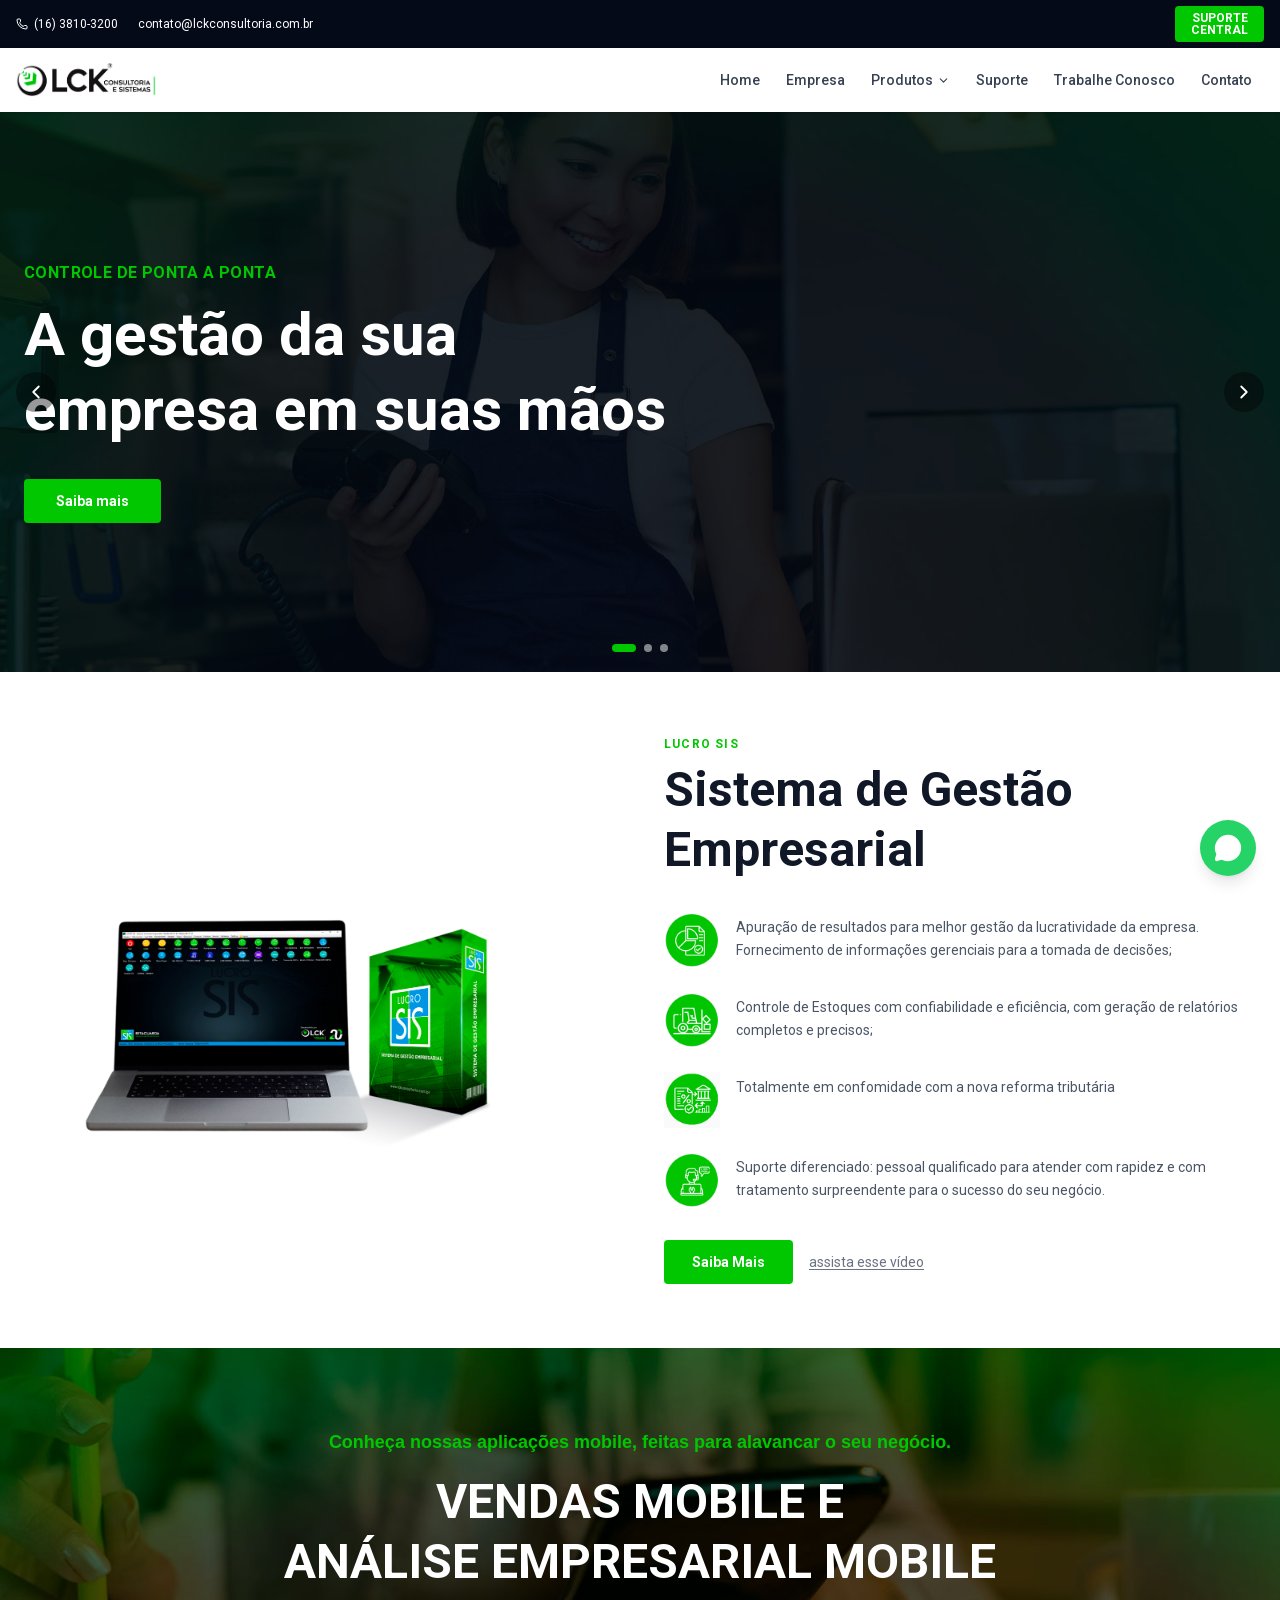
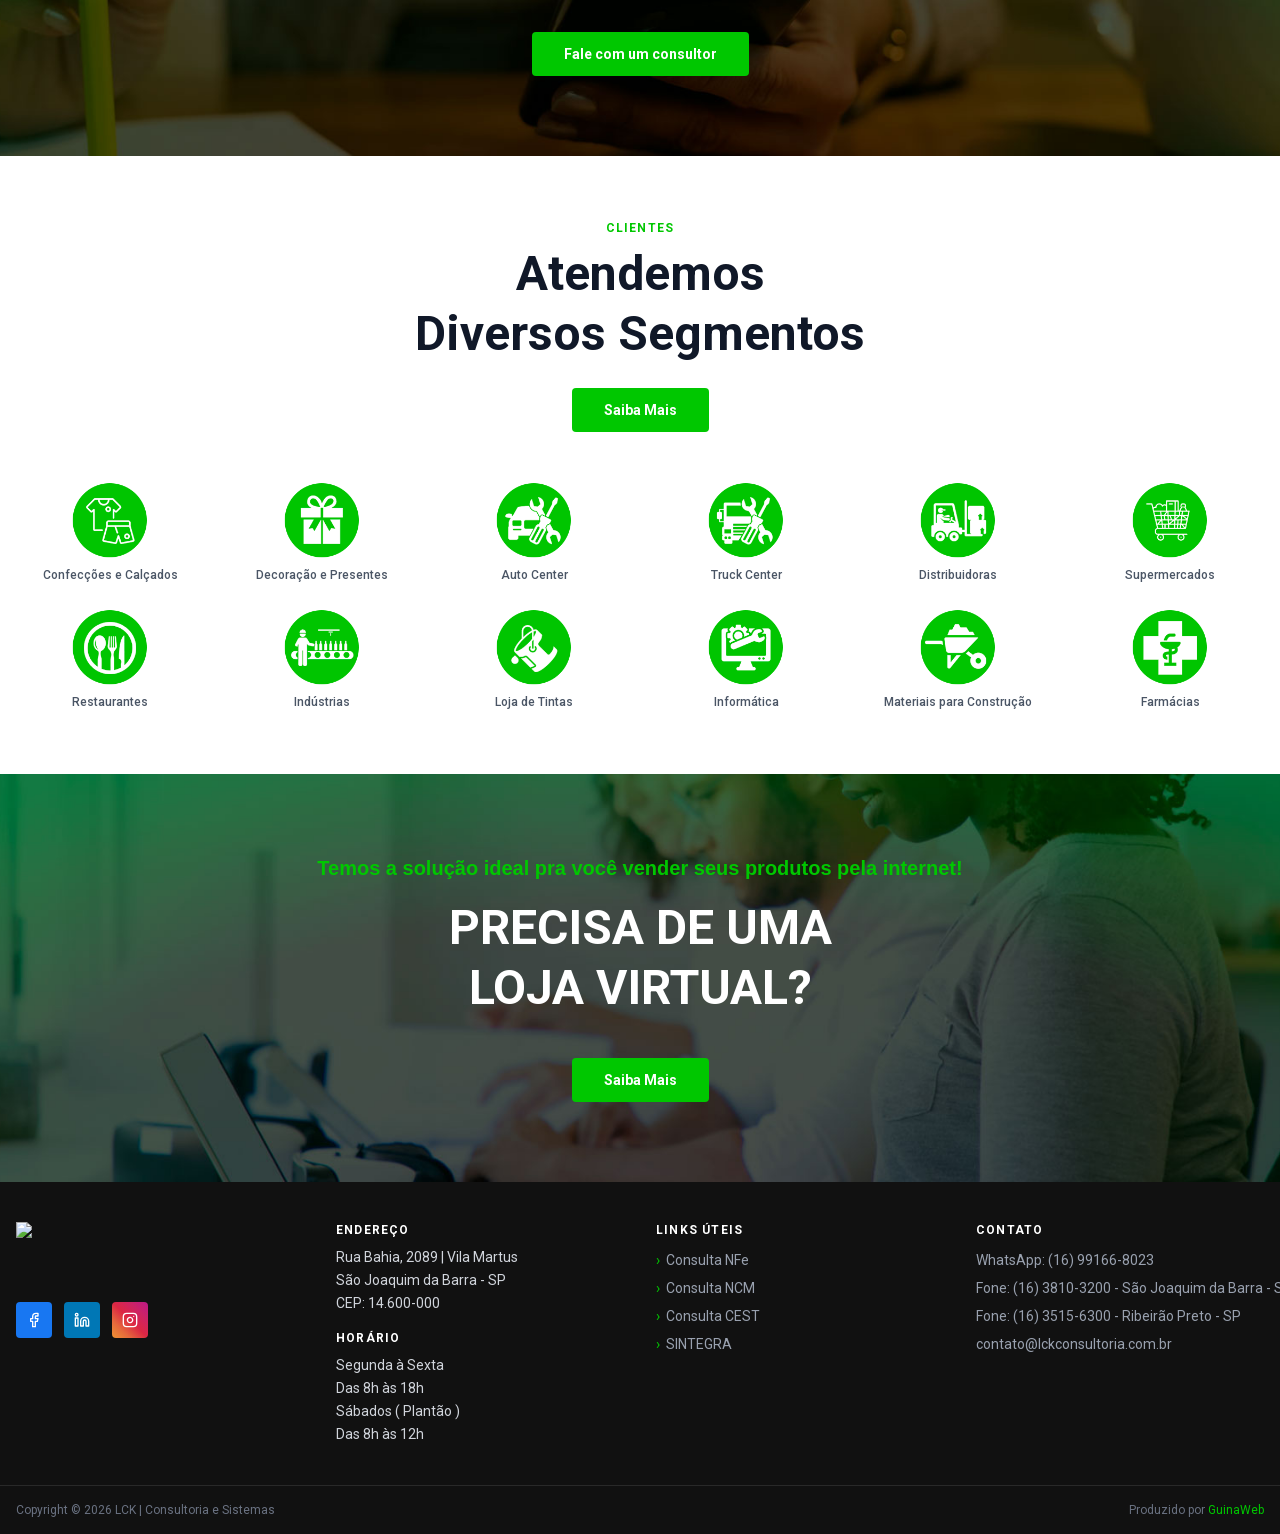
==== commit 0e42cc29: "Deploy: 3bd407635a456ce6addc1776b14140979e909f5c lckconsultoria/site-lck@3bd407635a456ce6addc1776b14" ====
--- a/index.html
+++ b/index.html
@@ -1,6 +1,6 @@
-<!DOCTYPE html><!--zXWFzZORIR67_1EnAs_R0--><html lang="pt-BR" class="roboto_9e539f2e-module__t1KqpW__variable"><head><meta charSet="utf-8"/><meta name="viewport" content="width=device-width, initial-scale=1"/><link rel="preload" href="/public-site-lck/_next/static/media/ce62453a442c7f35-s.p.124b2306.woff2" as="font" crossorigin="" type="font/woff2"/><link rel="preload" as="image" href="/public-site-lck/images/logo_novo_lck.png"/><link rel="preload" as="image" href="/public-site-lck/images/Free-Silver-MacBook-Pro-on-Desk-Mockup-Photoroom.png"/><link rel="stylesheet" href="/public-site-lck/_next/static/chunks/9c6e72bf60529e55.css" data-precedence="next"/><link rel="preload" as="script" fetchPriority="low" href="/public-site-lck/_next/static/chunks/5a08c9e3a78c4f9b.js"/><script src="/public-site-lck/_next/static/chunks/38cb1589c99e9c99.js" async=""></script><script src="/public-site-lck/_next/static/chunks/87037a5848f6727d.js" async=""></script><script src="/public-site-lck/_next/static/chunks/ca95db77eabe650c.js" async=""></script><script src="/public-site-lck/_next/static/chunks/turbopack-f718fe9996e82015.js" async=""></script><script src="/public-site-lck/_next/static/chunks/52036b8419c850d0.js" async=""></script><script src="/public-site-lck/_next/static/chunks/b5c4a93579e7bca1.js" async=""></script><script src="/public-site-lck/_next/static/chunks/ff1a16fafef87110.js" async=""></script><script src="/public-site-lck/_next/static/chunks/d2be314c3ece3fbe.js" async=""></script><script src="/public-site-lck/_next/static/chunks/d5f3175528c2de6a.js" async=""></script><meta name="next-size-adjust" content=""/><title>LCK Consultoria e Sistemas | Sistema de Gestão Empresarial</title><meta name="description" content="Há mais de 20 anos oferecendo soluções em sistemas de gestão empresarial. Lucro SIS, Loja Virtual e Certificado Digital. São Joaquim da Barra - SP."/><meta name="author" content="LCK Consultoria e Sistemas"/><meta name="keywords" content="sistema de gestão, ERP, Lucro SIS, LCK Consultoria, São Joaquim da Barra, gestão empresarial, loja virtual, certificado digital"/><meta property="og:title" content="LCK Consultoria e Sistemas"/><meta property="og:description" content="Sistema de gestão empresarial completo para o seu negócio"/><meta property="og:url" content="https://lckconsultoria.com.br"/><meta property="og:site_name" content="LCK Consultoria"/><meta property="og:locale" content="pt_BR"/><meta property="og:type" content="website"/><meta name="twitter:card" content="summary"/><meta name="twitter:title" content="LCK Consultoria e Sistemas"/><meta name="twitter:description" content="Sistema de gestão empresarial completo para o seu negócio"/><link rel="icon" href="/public-site-lck/images/cropped-logo_icon-32x32.png"/><link rel="apple-touch-icon" href="/public-site-lck/images/cropped-logo_icon-180x180.png"/><script src="/public-site-lck/_next/static/chunks/a6dad97d9634a72d.js" noModule=""></script></head><body class="antialiased"><div hidden=""><!--$--><!--/$--></div><div class="text-white text-xs py-1.5 hidden md:block" style="background-color:#050A19"><div class="max-w-7xl mx-auto px-4 flex items-center justify-between"><div class="flex items-center gap-5"><a href="tel:+551638103200" class="flex items-center gap-1.5 hover:text-green-400 transition-colors"><svg xmlns="http://www.w3.org/2000/svg" width="12" height="12" viewBox="0 0 24 24" fill="none" stroke="currentColor" stroke-width="2" stroke-linecap="round" stroke-linejoin="round" class="lucide lucide-phone" aria-hidden="true"><path d="M13.832 16.568a1 1 0 0 0 1.213-.303l.355-.465A2 2 0 0 1 17 15h3a2 2 0 0 1 2 2v3a2 2 0 0 1-2 2A18 18 0 0 1 2 4a2 2 0 0 1 2-2h3a2 2 0 0 1 2 2v3a2 2 0 0 1-.8 1.6l-.468.351a1 1 0 0 0-.292 1.233 14 14 0 0 0 6.392 6.384"></path></svg> (16) 3810-3200</a><a href="mailto:contato@lckconsultoria.com.br" class="hover:text-green-400 transition-colors">contato@lckconsultoria.com.br</a></div><button class="flex flex-col items-center leading-none px-4 py-1.5 rounded font-bold text-white text-xs hover:opacity-90 transition-opacity" style="background-color:#00c700"><span>SUPORTE</span><span>CENTRAL</span></button></div></div><header class="sticky top-0 z-40 bg-white transition-shadow duration-300 shadow-sm"><div class="max-w-7xl mx-auto px-4 flex items-center justify-between h-16"><a class="flex items-center shrink-0" href="/public-site-lck"><img alt="LCK Consultoria e Sistemas" width="140" height="50" decoding="async" data-nimg="1" class="object-contain" style="color:transparent" src="/public-site-lck/images/logo_novo_lck.png"/></a><nav class="hidden lg:flex items-center gap-0.5"><a class="px-3 py-2 text-gray-700 text-sm font-medium rounded hover:text-green-600 hover:bg-green-50 transition-colors" href="/public-site-lck">Home</a><a class="px-3 py-2 text-gray-700 text-sm font-medium rounded hover:text-green-600 hover:bg-green-50 transition-colors" href="/public-site-lck/empresa">Empresa</a><div class="relative"><button class="flex items-center gap-1 px-3 py-2 text-gray-700 text-sm font-medium rounded hover:text-green-600 hover:bg-green-50 transition-colors">Produtos <svg xmlns="http://www.w3.org/2000/svg" width="13" height="13" viewBox="0 0 24 24" fill="none" stroke="currentColor" stroke-width="2" stroke-linecap="round" stroke-linejoin="round" class="lucide lucide-chevron-down transition-transform" aria-hidden="true"><path d="m6 9 6 6 6-6"></path></svg></button></div><a class="px-3 py-2 text-gray-700 text-sm font-medium rounded hover:text-green-600 hover:bg-green-50 transition-colors" href="/public-site-lck/suporte">Suporte</a><a class="px-3 py-2 text-gray-700 text-sm font-medium rounded hover:text-green-600 hover:bg-green-50 transition-colors" href="/public-site-lck/trabalhe-conosco">Trabalhe Conosco</a><a class="px-3 py-2 text-gray-700 text-sm font-medium rounded hover:text-green-600 hover:bg-green-50 transition-colors" href="/public-site-lck/contato">Contato</a></nav><div class="flex items-center gap-2 lg:hidden"><button class="text-xs font-bold px-3 py-1.5 rounded text-white leading-tight" style="background-color:#00c700"><span class="block">SUPORTE</span><span class="block">CENTRAL</span></button><button class="p-2 text-gray-700 hover:text-green-600"><svg xmlns="http://www.w3.org/2000/svg" width="24" height="24" viewBox="0 0 24 24" fill="none" stroke="currentColor" stroke-width="2" stroke-linecap="round" stroke-linejoin="round" class="lucide lucide-menu" aria-hidden="true"><path d="M4 5h16"></path><path d="M4 12h16"></path><path d="M4 19h16"></path></svg></button></div></div></header><style>
+<!DOCTYPE html><!--6jHsXodZ_gvbbdQa3Hq7D--><html lang="pt-BR" class="roboto_9e539f2e-module__t1KqpW__variable"><head><meta charSet="utf-8"/><meta name="viewport" content="width=device-width, initial-scale=1"/><link rel="preload" href="/_next/static/media/ce62453a442c7f35-s.p.124b2306.woff2" as="font" crossorigin="" type="font/woff2"/><link rel="preload" as="image" href="/images/logo_novo_lck.png"/><link rel="preload" as="image" href="/images/Free-Silver-MacBook-Pro-on-Desk-Mockup-Photoroom.png"/><link rel="stylesheet" href="/_next/static/chunks/9c6e72bf60529e55.css" data-precedence="next"/><link rel="preload" as="script" fetchPriority="low" href="/_next/static/chunks/5a08c9e3a78c4f9b.js"/><script src="/_next/static/chunks/38cb1589c99e9c99.js" async=""></script><script src="/_next/static/chunks/87037a5848f6727d.js" async=""></script><script src="/_next/static/chunks/0f3083b7485356ce.js" async=""></script><script src="/_next/static/chunks/turbopack-c8d5f6fe4b1e3dd0.js" async=""></script><script src="/_next/static/chunks/df0bf8931e015dbf.js" async=""></script><script src="/_next/static/chunks/e0a4d09887c5c875.js" async=""></script><script src="/_next/static/chunks/ff1a16fafef87110.js" async=""></script><script src="/_next/static/chunks/d2be314c3ece3fbe.js" async=""></script><script src="/_next/static/chunks/403e3dc1c0149240.js" async=""></script><meta name="next-size-adjust" content=""/><title>LCK Consultoria e Sistemas | Sistema de Gestão Empresarial</title><meta name="description" content="Há mais de 20 anos oferecendo soluções em sistemas de gestão empresarial. Lucro SIS, Loja Virtual e Certificado Digital. São Joaquim da Barra - SP."/><meta name="author" content="LCK Consultoria e Sistemas"/><meta name="keywords" content="sistema de gestão, ERP, Lucro SIS, LCK Consultoria, São Joaquim da Barra, gestão empresarial, loja virtual, certificado digital"/><meta property="og:title" content="LCK Consultoria e Sistemas"/><meta property="og:description" content="Sistema de gestão empresarial completo para o seu negócio"/><meta property="og:url" content="https://lckconsultoria.com.br"/><meta property="og:site_name" content="LCK Consultoria"/><meta property="og:locale" content="pt_BR"/><meta property="og:type" content="website"/><meta name="twitter:card" content="summary"/><meta name="twitter:title" content="LCK Consultoria e Sistemas"/><meta name="twitter:description" content="Sistema de gestão empresarial completo para o seu negócio"/><link rel="icon" href="/favicon.ico?favicon.e0fd9dfe.ico" sizes="32x32" type="image/x-icon"/><link rel="icon" href="/images/cropped-logo_icon-32x32.png"/><link rel="apple-touch-icon" href="/images/cropped-logo_icon-180x180.png"/><script src="/_next/static/chunks/a6dad97d9634a72d.js" noModule=""></script></head><body class="antialiased"><div hidden=""><!--$--><!--/$--></div><div class="text-white text-xs py-1.5 hidden md:block" style="background-color:#050A19"><div class="max-w-7xl mx-auto px-4 flex items-center justify-between"><div class="flex items-center gap-5"><a href="tel:+551638103200" class="flex items-center gap-1.5 hover:text-green-400 transition-colors"><svg xmlns="http://www.w3.org/2000/svg" width="12" height="12" viewBox="0 0 24 24" fill="none" stroke="currentColor" stroke-width="2" stroke-linecap="round" stroke-linejoin="round" class="lucide lucide-phone" aria-hidden="true"><path d="M13.832 16.568a1 1 0 0 0 1.213-.303l.355-.465A2 2 0 0 1 17 15h3a2 2 0 0 1 2 2v3a2 2 0 0 1-2 2A18 18 0 0 1 2 4a2 2 0 0 1 2-2h3a2 2 0 0 1 2 2v3a2 2 0 0 1-.8 1.6l-.468.351a1 1 0 0 0-.292 1.233 14 14 0 0 0 6.392 6.384"></path></svg> (16) 3810-3200</a><a href="mailto:contato@lckconsultoria.com.br" class="hover:text-green-400 transition-colors">contato@lckconsultoria.com.br</a></div><button class="flex flex-col items-center leading-none px-4 py-1.5 rounded font-bold text-white text-xs hover:opacity-90 transition-opacity" style="background-color:#00c700"><span>SUPORTE</span><span>CENTRAL</span></button></div></div><header class="sticky top-0 z-40 bg-white transition-shadow duration-300 shadow-sm"><div class="max-w-7xl mx-auto px-4 flex items-center justify-between h-16"><a class="flex items-center shrink-0" href="/"><img alt="LCK Consultoria e Sistemas" width="140" height="50" decoding="async" data-nimg="1" class="object-contain" style="color:transparent" src="/images/logo_novo_lck.png"/></a><nav class="hidden lg:flex items-center gap-0.5"><a class="px-3 py-2 text-gray-700 text-sm font-medium rounded hover:text-green-600 hover:bg-green-50 transition-colors" href="/">Home</a><a class="px-3 py-2 text-gray-700 text-sm font-medium rounded hover:text-green-600 hover:bg-green-50 transition-colors" href="/empresa">Empresa</a><div class="relative"><button class="flex items-center gap-1 px-3 py-2 text-gray-700 text-sm font-medium rounded hover:text-green-600 hover:bg-green-50 transition-colors">Produtos <svg xmlns="http://www.w3.org/2000/svg" width="13" height="13" viewBox="0 0 24 24" fill="none" stroke="currentColor" stroke-width="2" stroke-linecap="round" stroke-linejoin="round" class="lucide lucide-chevron-down transition-transform" aria-hidden="true"><path d="m6 9 6 6 6-6"></path></svg></button></div><a class="px-3 py-2 text-gray-700 text-sm font-medium rounded hover:text-green-600 hover:bg-green-50 transition-colors" href="/suporte">Suporte</a><a class="px-3 py-2 text-gray-700 text-sm font-medium rounded hover:text-green-600 hover:bg-green-50 transition-colors" href="/trabalhe-conosco">Trabalhe Conosco</a><a class="px-3 py-2 text-gray-700 text-sm font-medium rounded hover:text-green-600 hover:bg-green-50 transition-colors" href="/contato">Contato</a></nav><div class="flex items-center gap-2 lg:hidden"><button class="text-xs font-bold px-3 py-1.5 rounded text-white leading-tight" style="background-color:#00c700"><span class="block">SUPORTE</span><span class="block">CENTRAL</span></button><button class="p-2 text-gray-700 hover:text-green-600"><svg xmlns="http://www.w3.org/2000/svg" width="24" height="24" viewBox="0 0 24 24" fill="none" stroke="currentColor" stroke-width="2" stroke-linecap="round" stroke-linejoin="round" class="lucide lucide-menu" aria-hidden="true"><path d="M4 5h16"></path><path d="M4 12h16"></path><path d="M4 19h16"></path></svg></button></div></div></header><style>
         @keyframes slideInRight {
           from { transform: translateX(100%); }
           to { transform: translateX(0); }
         }
-      </style><main><section class="relative min-h-[400px] md:min-h-[560px] flex items-center overflow-hidden" style="background-image:url(&quot;/public-site-lck/images/tela_02.jpg&quot;);background-size:cover;background-position:center"><div class="absolute inset-0" style="background-color:rgba(5,10,25,0.65)"></div><div class="relative max-w-7xl mx-auto px-6 w-full py-20" style="opacity:1;transition:opacity 0.3s ease"><div class="max-w-2xl"><p class="text-base font-semibold mb-3 uppercase tracking-wide" style="color:#00c700">Controle de ponta a ponta</p><h1 class="text-4xl md:text-5xl lg:text-6xl font-black text-white leading-tight mb-8">A gestão da sua empresa em suas mãos</h1><a class="inline-block px-8 py-3 rounded font-bold text-sm text-white hover:opacity-90 transition-opacity" style="background-color:#00c700" href="/public-site-lck/lucro-sis">Saiba mais</a></div></div><button class="absolute left-4 top-1/2 -translate-y-1/2 w-10 h-10 rounded-full bg-black/40 text-white flex items-center justify-center hover:bg-black/60 transition-colors" aria-label="Anterior"><svg xmlns="http://www.w3.org/2000/svg" width="22" height="22" viewBox="0 0 24 24" fill="none" stroke="currentColor" stroke-width="2" stroke-linecap="round" stroke-linejoin="round" class="lucide lucide-chevron-left" aria-hidden="true"><path d="m15 18-6-6 6-6"></path></svg></button><button class="absolute right-4 top-1/2 -translate-y-1/2 w-10 h-10 rounded-full bg-black/40 text-white flex items-center justify-center hover:bg-black/60 transition-colors" aria-label="Proximo"><svg xmlns="http://www.w3.org/2000/svg" width="22" height="22" viewBox="0 0 24 24" fill="none" stroke="currentColor" stroke-width="2" stroke-linecap="round" stroke-linejoin="round" class="lucide lucide-chevron-right" aria-hidden="true"><path d="m9 18 6-6-6-6"></path></svg></button><div class="absolute bottom-5 left-1/2 -translate-x-1/2 flex gap-2"><button class="rounded-full transition-all duration-300" style="width:24px;height:8px;background-color:#00c700" aria-label="Slide 1"></button><button class="rounded-full transition-all duration-300" style="width:8px;height:8px;background-color:rgba(255,255,255,0.5)" aria-label="Slide 2"></button><button class="rounded-full transition-all duration-300" style="width:8px;height:8px;background-color:rgba(255,255,255,0.5)" aria-label="Slide 3"></button></div></section><section class="py-16 bg-white"><div class="max-w-7xl mx-auto px-4 grid md:grid-cols-2 gap-12 items-center"><div class="flex items-center justify-center"><img alt="Lucro SIS no computador" width="600" height="400" decoding="async" data-nimg="1" class="object-contain w-full max-w-lg" style="color:transparent" src="/public-site-lck/images/Free-Silver-MacBook-Pro-on-Desk-Mockup-Photoroom.png"/></div><div><p class="text-xs font-bold uppercase tracking-widest mb-2" style="color:#00c700">Lucro SIS</p><h2 class="text-4xl md:text-5xl font-black text-gray-900 leading-tight mb-8">Sistema de Gestão<br/>Empresarial</h2><div class="space-y-6 mb-8"><div class="flex items-start gap-4"><img alt="Feature 1" loading="lazy" width="56" height="56" decoding="async" data-nimg="1" class="object-contain shrink-0" style="color:transparent" src="/public-site-lck/images/sis_01.png"/><p class="text-gray-600 text-sm leading-relaxed pt-1">Apuração de resultados para melhor gestão da lucratividade da empresa. Fornecimento de informações gerenciais para a tomada de decisões;</p></div><div class="flex items-start gap-4"><img alt="Feature 2" loading="lazy" width="56" height="56" decoding="async" data-nimg="1" class="object-contain shrink-0" style="color:transparent" src="/public-site-lck/images/sis_02.png"/><p class="text-gray-600 text-sm leading-relaxed pt-1">Controle de Estoques com confiabilidade e eficiência, com geração de relatórios completos e precisos;</p></div><div class="flex items-start gap-4"><img alt="Feature 3" loading="lazy" width="56" height="56" decoding="async" data-nimg="1" class="object-contain shrink-0" style="color:transparent" src="/public-site-lck/images/sis_04.png"/><p class="text-gray-600 text-sm leading-relaxed pt-1">Totalmente em confomidade com a nova reforma tributária</p></div><div class="flex items-start gap-4"><img alt="Feature 4" loading="lazy" width="56" height="56" decoding="async" data-nimg="1" class="object-contain shrink-0" style="color:transparent" src="/public-site-lck/images/sis_03.png"/><p class="text-gray-600 text-sm leading-relaxed pt-1">Suporte diferenciado: pessoal qualificado para atender com rapidez e com tratamento surpreendente para o sucesso do seu negócio.</p></div></div><div class="flex flex-wrap items-center gap-4"><a class="inline-block px-7 py-3 rounded font-bold text-sm text-white hover:opacity-90 transition-opacity" style="background-color:#00c700" href="/public-site-lck/lucro-sis">Saiba Mais</a><a href="/public-site-lck/videos/video.mp4" target="_blank" rel="noopener noreferrer" class="text-sm text-gray-500 hover:text-green-600 underline underline-offset-2 transition-colors">assista esse vídeo</a></div></div></div></section><section class="py-20 flex items-center" style="background-image:url(&quot;/public-site-lck/images/banner_mobile.jpg&quot;);background-size:cover;background-position:center;min-height:400px"><div class="max-w-7xl mx-auto px-4 text-center w-full"><p class="text-lg font-semibold mb-4" style="color:#00c700;font-family:&quot;Nunito Sans&quot;, sans-serif">Conheça nossas aplicações mobile, feitas para alavancar o seu negócio.</p><h2 class="text-3xl md:text-4xl lg:text-5xl font-black text-white mb-10 uppercase leading-tight">VENDAS MOBILE e<br/>ANÁLISE EMPRESARIAL MOBILE</h2><a href="https://api.whatsapp.com/send/?phone=5516991668023&amp;text=Ol%C3%A1%2C+estou+enviando+essa+mensagem+atrav%C3%A9s+do+seu+site&amp;type=phone_number&amp;app_absent=0" target="_blank" rel="noopener noreferrer" class="inline-block px-8 py-3 rounded font-bold text-sm text-white hover:opacity-90 transition-opacity" style="background-color:#00c700">Fale com um consultor</a></div></section><section class="py-16 bg-white"><div class="max-w-7xl mx-auto px-4"><div class="text-center mb-12"><p class="text-xs font-bold uppercase tracking-widest mb-2" style="color:#00c700">Clientes</p><h2 class="text-4xl md:text-5xl font-black text-gray-900 leading-tight mb-6">Atendemos<br/>Diversos Segmentos</h2><a class="inline-block px-8 py-3 rounded font-bold text-sm text-white hover:opacity-90 transition-opacity" style="background-color:#00c700" href="/public-site-lck/lucro-sis">Saiba Mais</a></div><div class="grid grid-cols-3 md:grid-cols-4 lg:grid-cols-6 gap-6 mt-10"><div class="flex flex-col items-center gap-2 group"><div class="w-20 h-20 relative group-hover:scale-105 transition-transform duration-200"><img alt="Confecções e Calçados" loading="lazy" decoding="async" data-nimg="fill" class="object-contain" style="position:absolute;height:100%;width:100%;left:0;top:0;right:0;bottom:0;color:transparent" src="/public-site-lck/images/roupas_icon.png"/></div><p class="text-xs text-center text-gray-600 font-medium leading-tight">Confecções e Calçados</p></div><div class="flex flex-col items-center gap-2 group"><div class="w-20 h-20 relative group-hover:scale-105 transition-transform duration-200"><img alt="Decoração e Presentes" loading="lazy" decoding="async" data-nimg="fill" class="object-contain" style="position:absolute;height:100%;width:100%;left:0;top:0;right:0;bottom:0;color:transparent" src="/public-site-lck/images/presentes_icon.png"/></div><p class="text-xs text-center text-gray-600 font-medium leading-tight">Decoração e Presentes</p></div><div class="flex flex-col items-center gap-2 group"><div class="w-20 h-20 relative group-hover:scale-105 transition-transform duration-200"><img alt="Auto Center" loading="lazy" decoding="async" data-nimg="fill" class="object-contain" style="position:absolute;height:100%;width:100%;left:0;top:0;right:0;bottom:0;color:transparent" src="/public-site-lck/images/auto_icon.png"/></div><p class="text-xs text-center text-gray-600 font-medium leading-tight">Auto Center</p></div><div class="flex flex-col items-center gap-2 group"><div class="w-20 h-20 relative group-hover:scale-105 transition-transform duration-200"><img alt="Truck Center" loading="lazy" decoding="async" data-nimg="fill" class="object-contain" style="position:absolute;height:100%;width:100%;left:0;top:0;right:0;bottom:0;color:transparent" src="/public-site-lck/images/truck_icon.png"/></div><p class="text-xs text-center text-gray-600 font-medium leading-tight">Truck Center</p></div><div class="flex flex-col items-center gap-2 group"><div class="w-20 h-20 relative group-hover:scale-105 transition-transform duration-200"><img alt="Distribuidoras" loading="lazy" decoding="async" data-nimg="fill" class="object-contain" style="position:absolute;height:100%;width:100%;left:0;top:0;right:0;bottom:0;color:transparent" src="/public-site-lck/images/distribuidora_icon.png"/></div><p class="text-xs text-center text-gray-600 font-medium leading-tight">Distribuidoras</p></div><div class="flex flex-col items-center gap-2 group"><div class="w-20 h-20 relative group-hover:scale-105 transition-transform duration-200"><img alt="Supermercados" loading="lazy" decoding="async" data-nimg="fill" class="object-contain" style="position:absolute;height:100%;width:100%;left:0;top:0;right:0;bottom:0;color:transparent" src="/public-site-lck/images/supermercado_icon.png"/></div><p class="text-xs text-center text-gray-600 font-medium leading-tight">Supermercados</p></div><div class="flex flex-col items-center gap-2 group"><div class="w-20 h-20 relative group-hover:scale-105 transition-transform duration-200"><img alt="Restaurantes" loading="lazy" decoding="async" data-nimg="fill" class="object-contain" style="position:absolute;height:100%;width:100%;left:0;top:0;right:0;bottom:0;color:transparent" src="/public-site-lck/images/restaurante_icon.png"/></div><p class="text-xs text-center text-gray-600 font-medium leading-tight">Restaurantes</p></div><div class="flex flex-col items-center gap-2 group"><div class="w-20 h-20 relative group-hover:scale-105 transition-transform duration-200"><img alt="Indústrias" loading="lazy" decoding="async" data-nimg="fill" class="object-contain" style="position:absolute;height:100%;width:100%;left:0;top:0;right:0;bottom:0;color:transparent" src="/public-site-lck/images/industria_icon.png"/></div><p class="text-xs text-center text-gray-600 font-medium leading-tight">Indústrias</p></div><div class="flex flex-col items-center gap-2 group"><div class="w-20 h-20 relative group-hover:scale-105 transition-transform duration-200"><img alt="Loja de Tintas" loading="lazy" decoding="async" data-nimg="fill" class="object-contain" style="position:absolute;height:100%;width:100%;left:0;top:0;right:0;bottom:0;color:transparent" src="/public-site-lck/images/tintas_icon.png"/></div><p class="text-xs text-center text-gray-600 font-medium leading-tight">Loja de Tintas</p></div><div class="flex flex-col items-center gap-2 group"><div class="w-20 h-20 relative group-hover:scale-105 transition-transform duration-200"><img alt="Informática" loading="lazy" decoding="async" data-nimg="fill" class="object-contain" style="position:absolute;height:100%;width:100%;left:0;top:0;right:0;bottom:0;color:transparent" src="/public-site-lck/images/informatica_icon.png"/></div><p class="text-xs text-center text-gray-600 font-medium leading-tight">Informática</p></div><div class="flex flex-col items-center gap-2 group"><div class="w-20 h-20 relative group-hover:scale-105 transition-transform duration-200"><img alt="Materiais para Construção" loading="lazy" decoding="async" data-nimg="fill" class="object-contain" style="position:absolute;height:100%;width:100%;left:0;top:0;right:0;bottom:0;color:transparent" src="/public-site-lck/images/construcao_icon.png"/></div><p class="text-xs text-center text-gray-600 font-medium leading-tight">Materiais para Construção</p></div><div class="flex flex-col items-center gap-2 group"><div class="w-20 h-20 relative group-hover:scale-105 transition-transform duration-200"><img alt="Farmácias" loading="lazy" decoding="async" data-nimg="fill" class="object-contain" style="position:absolute;height:100%;width:100%;left:0;top:0;right:0;bottom:0;color:transparent" src="/public-site-lck/images/farmacia_icon.png"/></div><p class="text-xs text-center text-gray-600 font-medium leading-tight">Farmácias</p></div></div></div></section><section class="py-20 flex items-center" style="background-image:url(&quot;/public-site-lck/images/banner_e-commerce.jpg&quot;);background-size:cover;background-position:center;min-height:380px"><div class="max-w-7xl mx-auto px-4 text-center w-full"><p class="text-xl font-semibold mb-4" style="color:#00c700;font-family:&quot;Nunito Sans&quot;, sans-serif">Temos a solução ideal pra você vender seus produtos pela internet!</p><h2 class="text-3xl md:text-4xl lg:text-5xl font-black text-white mb-10 uppercase leading-tight">PRECISA DE UMA<br/>LOJA VIRTUAL?</h2><a class="inline-block px-8 py-3 rounded font-bold text-sm text-white hover:opacity-90 transition-opacity" style="background-color:#00c700" href="/public-site-lck/loja-virtual">Saiba Mais</a></div></section><!--$--><!--/$--></main><footer style="background-color:#111" class="text-white"><div class="max-w-7xl mx-auto px-4 py-10 grid grid-cols-1 sm:grid-cols-2 lg:grid-cols-4 gap-8 border-b border-white/10"><div class="flex flex-col gap-4"><img alt="LCK Consultoria e Sistemas" loading="lazy" width="160" height="60" decoding="async" data-nimg="1" class="object-contain" style="color:transparent" src="/public-site-lck/images/2024/12/logo_rodape.png"/><div class="flex gap-3 mt-1"><a href="https://www.facebook.com/lckconsultoria" target="_blank" rel="noopener noreferrer" class="w-9 h-9 rounded flex items-center justify-center hover:opacity-80 transition-opacity" style="background-color:#1877f2" aria-label="Facebook"><svg xmlns="http://www.w3.org/2000/svg" width="16" height="16" viewBox="0 0 24 24" fill="none" stroke="currentColor" stroke-width="2" stroke-linecap="round" stroke-linejoin="round" class="lucide lucide-facebook" aria-hidden="true"><path d="M18 2h-3a5 5 0 0 0-5 5v3H7v4h3v8h4v-8h3l1-4h-4V7a1 1 0 0 1 1-1h3z"></path></svg></a><a href="https://www.linkedin.com/company/lck-consultoria-e-sistemas/" target="_blank" rel="noopener noreferrer" class="w-9 h-9 rounded flex items-center justify-center hover:opacity-80 transition-opacity" style="background-color:#0077b5" aria-label="LinkedIn"><svg xmlns="http://www.w3.org/2000/svg" width="16" height="16" viewBox="0 0 24 24" fill="none" stroke="currentColor" stroke-width="2" stroke-linecap="round" stroke-linejoin="round" class="lucide lucide-linkedin" aria-hidden="true"><path d="M16 8a6 6 0 0 1 6 6v7h-4v-7a2 2 0 0 0-2-2 2 2 0 0 0-2 2v7h-4v-7a6 6 0 0 1 6-6z"></path><rect width="4" height="12" x="2" y="9"></rect><circle cx="4" cy="4" r="2"></circle></svg></a><a href="https://www.instagram.com/lckconsultoria/" target="_blank" rel="noopener noreferrer" class="w-9 h-9 rounded flex items-center justify-center hover:opacity-80 transition-opacity" style="background:linear-gradient(45deg,#f09433,#e6683c,#dc2743,#cc2366,#bc1888)" aria-label="Instagram"><svg xmlns="http://www.w3.org/2000/svg" width="16" height="16" viewBox="0 0 24 24" fill="none" stroke="currentColor" stroke-width="2" stroke-linecap="round" stroke-linejoin="round" class="lucide lucide-instagram" aria-hidden="true"><rect width="20" height="20" x="2" y="2" rx="5" ry="5"></rect><path d="M16 11.37A4 4 0 1 1 12.63 8 4 4 0 0 1 16 11.37z"></path><line x1="17.5" x2="17.51" y1="6.5" y2="6.5"></line></svg></a></div></div><div class="space-y-4 text-sm text-gray-300"><div><p class="text-white font-semibold text-xs uppercase tracking-widest mb-2">Endereço</p><p class="leading-relaxed">Rua Bahia, 2089 | Vila Martus<br/>São Joaquim da Barra - SP<br/>CEP: 14.600-000</p></div><div><p class="text-white font-semibold text-xs uppercase tracking-widest mb-2">Horário</p><p class="leading-relaxed">Segunda à Sexta<br/>Das 8h às 18h<br/>Sábados ( Plantão )<br/>Das 8h às 12h</p></div></div><div class="text-sm"><p class="text-white font-semibold text-xs uppercase tracking-widest mb-3">Links Úteis</p><ul class="space-y-2"><li><a href="https://www.nfe.fazenda.gov.br/portal/principal.aspx" target="_blank" rel="noopener noreferrer" class="text-gray-400 hover:text-green-400 transition-colors flex items-center gap-1.5"><span style="color:#00c700">›</span> <!-- -->Consulta NFe</a></li><li><a href="https://cosmos.bluesoft.com.br/ncms" target="_blank" rel="noopener noreferrer" class="text-gray-400 hover:text-green-400 transition-colors flex items-center gap-1.5"><span style="color:#00c700">›</span> <!-- -->Consulta NCM</a></li><li><a href="https://www.codigocest.com.br/" target="_blank" rel="noopener noreferrer" class="text-gray-400 hover:text-green-400 transition-colors flex items-center gap-1.5"><span style="color:#00c700">›</span> <!-- -->Consulta CEST</a></li><li><a href="http://www.sintegra.gov.br/" target="_blank" rel="noopener noreferrer" class="text-gray-400 hover:text-green-400 transition-colors flex items-center gap-1.5"><span style="color:#00c700">›</span> <!-- -->SINTEGRA</a></li></ul></div><div class="text-sm"><p class="text-white font-semibold text-xs uppercase tracking-widest mb-3">Contato</p><ul class="space-y-2 text-gray-400"><li><a href="https://api.whatsapp.com/send?phone=5516991668023" target="_blank" rel="noopener noreferrer" class="hover:text-green-400 transition-colors">WhatsApp: (16) 99166-8023</a></li><li><a href="tel:+551638103200" class="hover:text-green-400 transition-colors"><span class="whitespace-nowrap"> Fone: (16) 3810-3200 - São Joaquim da Barra - SP</span></a></li><li><a href="tel:+551535156300" class="hover:text-green-400 transition-colors"><span class="whitespace-nowrap"> Fone: (16) 3515-6300 -  Ribeirão Preto - SP</span></a></li><li><a href="mailto:contato@lckconsultoria.com.br" class="hover:text-green-400 transition-colors">contato@lckconsultoria.com.br</a></li></ul></div></div><div class="max-w-7xl mx-auto px-4 py-4 flex flex-col sm:flex-row items-center justify-between gap-2 text-xs text-gray-500"><p>Copyright © <!-- -->2026<!-- --> LCK | Consultoria e Sistemas</p><p>Produzido por<!-- --> <a href="https://www.guinaweb.com/" target="_blank" rel="noopener noreferrer" class="hover:text-green-400 transition-colors" style="color:#00c700">GuinaWeb</a></p></div></footer><a href="https://api.whatsapp.com/send/?phone=5516991668023&amp;text=Ol%C3%A1%2C+venho+atrav%C3%A9s+do+site+e+gostaria+de+mais+informa%C3%A7%C3%B5es.&amp;type=phone_number&amp;app_absent=0" target="_blank" rel="noopener noreferrer" class="fixed bottom-6 right-6 z-50 w-14 h-14 rounded-full flex items-center justify-center text-white shadow-lg hover:scale-110 transition-transform whatsapp-pulse" style="background-color:#25D366" aria-label="Abrir bate-papo no WhatsApp" title="Olá 👋 Podemos ajudá-lo?"><svg xmlns="http://www.w3.org/2000/svg" width="30" height="30" viewBox="0 0 24 24" fill="white" stroke="currentColor" stroke-width="1" stroke-linecap="round" stroke-linejoin="round" class="lucide lucide-message-circle" aria-hidden="true"><path d="M2.992 16.342a2 2 0 0 1 .094 1.167l-1.065 3.29a1 1 0 0 0 1.236 1.168l3.413-.998a2 2 0 0 1 1.099.092 10 10 0 1 0-4.777-4.719"></path></svg></a><script src="/public-site-lck/_next/static/chunks/5a08c9e3a78c4f9b.js" id="_R_" async=""></script><script>(self.__next_f=self.__next_f||[]).push([0])</script><script>self.__next_f.push([1,"1:\"$Sreact.fragment\"\n2:I[70119,[\"/public-site-lck/_next/static/chunks/52036b8419c850d0.js\",\"/public-site-lck/_next/static/chunks/b5c4a93579e7bca1.js\"],\"default\"]\n3:I[39756,[\"/public-site-lck/_next/static/chunks/ff1a16fafef87110.js\",\"/public-site-lck/_next/static/chunks/d2be314c3ece3fbe.js\"],\"default\"]\n4:I[37457,[\"/public-site-lck/_next/static/chunks/ff1a16fafef87110.js\",\"/public-site-lck/_next/static/chunks/d2be314c3ece3fbe.js\"],\"default\"]\n5:I[5500,[\"/public-site-lck/_next/static/chunks/52036b8419c850d0.js\",\"/public-site-lck/_next/static/chunks/b5c4a93579e7bca1.js\",\"/public-site-lck/_next/static/chunks/d5f3175528c2de6a.js\"],\"Image\"]\ne:I[68027,[],\"default\"]\n:HL[\"/public-site-lck/_next/static/chunks/9c6e72bf60529e55.css\",\"style\"]\n:HL[\"/public-site-lck/_next/static/media/ce62453a442c7f35-s.p.124b2306.woff2\",\"font\",{\"crossOrigin\":\"\",\"type\":\"font/woff2\"}]\n"])</script><script>self.__next_f.push([1,"0:{\"P\":null,\"b\":\"zXWFzZORIR67_1EnAs_R0\",\"c\":[\"\",\"\"],\"q\":\"\",\"i\":false,\"f\":[[[\"\",{\"children\":[\"__PAGE__\",{}]},\"$undefined\",\"$undefined\",true],[[\"$\",\"$1\",\"c\",{\"children\":[[[\"$\",\"link\",\"0\",{\"rel\":\"stylesheet\",\"href\":\"/public-site-lck/_next/static/chunks/9c6e72bf60529e55.css\",\"precedence\":\"next\",\"crossOrigin\":\"$undefined\",\"nonce\":\"$undefined\"}],[\"$\",\"script\",\"script-0\",{\"src\":\"/public-site-lck/_next/static/chunks/52036b8419c850d0.js\",\"async\":true,\"nonce\":\"$undefined\"}],[\"$\",\"script\",\"script-1\",{\"src\":\"/public-site-lck/_next/static/chunks/b5c4a93579e7bca1.js\",\"async\":true,\"nonce\":\"$undefined\"}]],[\"$\",\"html\",null,{\"lang\":\"pt-BR\",\"className\":\"roboto_9e539f2e-module__t1KqpW__variable\",\"children\":[\"$\",\"body\",null,{\"className\":\"antialiased\",\"children\":[[\"$\",\"$L2\",null,{}],[\"$\",\"main\",null,{\"children\":[\"$\",\"$L3\",null,{\"parallelRouterKey\":\"children\",\"error\":\"$undefined\",\"errorStyles\":\"$undefined\",\"errorScripts\":\"$undefined\",\"template\":[\"$\",\"$L4\",null,{}],\"templateStyles\":\"$undefined\",\"templateScripts\":\"$undefined\",\"notFound\":[[[\"$\",\"title\",null,{\"children\":\"404: This page could not be found.\"}],[\"$\",\"div\",null,{\"style\":{\"fontFamily\":\"system-ui,\\\"Segoe UI\\\",Roboto,Helvetica,Arial,sans-serif,\\\"Apple Color Emoji\\\",\\\"Segoe UI Emoji\\\"\",\"height\":\"100vh\",\"textAlign\":\"center\",\"display\":\"flex\",\"flexDirection\":\"column\",\"alignItems\":\"center\",\"justifyContent\":\"center\"},\"children\":[\"$\",\"div\",null,{\"children\":[[\"$\",\"style\",null,{\"dangerouslySetInnerHTML\":{\"__html\":\"body{color:#000;background:#fff;margin:0}.next-error-h1{border-right:1px solid rgba(0,0,0,.3)}@media (prefers-color-scheme:dark){body{color:#fff;background:#000}.next-error-h1{border-right:1px solid rgba(255,255,255,.3)}}\"}}],[\"$\",\"h1\",null,{\"className\":\"next-error-h1\",\"style\":{\"display\":\"inline-block\",\"margin\":\"0 20px 0 0\",\"padding\":\"0 23px 0 0\",\"fontSize\":24,\"fontWeight\":500,\"verticalAlign\":\"top\",\"lineHeight\":\"49px\"},\"children\":404}],[\"$\",\"div\",null,{\"style\":{\"display\":\"inline-block\"},\"children\":[\"$\",\"h2\",null,{\"style\":{\"fontSize\":14,\"fontWeight\":400,\"lineHeight\":\"49px\",\"margin\":0},\"children\":\"This page could not be found.\"}]}]]}]}]],[]],\"forbidden\":\"$undefined\",\"unauthorized\":\"$undefined\"}]}],[\"$\",\"footer\",null,{\"style\":{\"backgroundColor\":\"#111\"},\"className\":\"text-white\",\"children\":[[\"$\",\"div\",null,{\"className\":\"max-w-7xl mx-auto px-4 py-10 grid grid-cols-1 sm:grid-cols-2 lg:grid-cols-4 gap-8 border-b border-white/10\",\"children\":[[\"$\",\"div\",null,{\"className\":\"flex flex-col gap-4\",\"children\":[[\"$\",\"$L5\",null,{\"src\":\"/public-site-lck/images/2024/12/logo_rodape.png\",\"alt\":\"LCK Consultoria e Sistemas\",\"width\":160,\"height\":60,\"className\":\"object-contain\"}],[\"$\",\"div\",null,{\"className\":\"flex gap-3 mt-1\",\"children\":[[\"$\",\"a\",null,{\"href\":\"https://www.facebook.com/lckconsultoria\",\"target\":\"_blank\",\"rel\":\"noopener noreferrer\",\"className\":\"w-9 h-9 rounded flex items-center justify-center hover:opacity-80 transition-opacity\",\"style\":{\"backgroundColor\":\"#1877f2\"},\"aria-label\":\"Facebook\",\"children\":[\"$\",\"svg\",null,{\"ref\":\"$undefined\",\"xmlns\":\"http://www.w3.org/2000/svg\",\"width\":16,\"height\":16,\"viewBox\":\"0 0 24 24\",\"fill\":\"none\",\"stroke\":\"currentColor\",\"strokeWidth\":2,\"strokeLinecap\":\"round\",\"strokeLinejoin\":\"round\",\"className\":\"lucide lucide-facebook\",\"aria-hidden\":\"true\",\"children\":[[\"$\",\"path\",\"1jg4f8\",{\"d\":\"M18 2h-3a5 5 0 0 0-5 5v3H7v4h3v8h4v-8h3l1-4h-4V7a1 1 0 0 1 1-1h3z\"}],\"$undefined\"]}]}],[\"$\",\"a\",null,{\"href\":\"https://www.linkedin.com/company/lck-consultoria-e-sistemas/\",\"target\":\"_blank\",\"rel\":\"noopener noreferrer\",\"className\":\"w-9 h-9 rounded flex items-center justify-center hover:opacity-80 transition-opacity\",\"style\":{\"backgroundColor\":\"#0077b5\"},\"aria-label\":\"LinkedIn\",\"children\":[\"$\",\"svg\",null,{\"ref\":\"$undefined\",\"xmlns\":\"http://www.w3.org/2000/svg\",\"width\":16,\"height\":16,\"viewBox\":\"0 0 24 24\",\"fill\":\"none\",\"stroke\":\"currentColor\",\"strokeWidth\":2,\"strokeLinecap\":\"round\",\"strokeLinejoin\":\"round\",\"className\":\"lucide lucide-linkedin\",\"aria-hidden\":\"true\",\"children\":[[\"$\",\"path\",\"c2jq9f\",{\"d\":\"M16 8a6 6 0 0 1 6 6v7h-4v-7a2 2 0 0 0-2-2 2 2 0 0 0-2 2v7h-4v-7a6 6 0 0 1 6-6z\"}],[\"$\",\"rect\",\"mk3on5\",{\"width\":\"4\",\"height\":\"12\",\"x\":\"2\",\"y\":\"9\"}],[\"$\",\"circle\",\"bt5ra8\",{\"cx\":\"4\",\"cy\":\"4\",\"r\":\"2\"}],\"$undefined\"]}]}],[\"$\",\"a\",null,{\"href\":\"https://www.instagram.com/lckconsultoria/\",\"target\":\"_blank\",\"rel\":\"noopener noreferrer\",\"className\":\"w-9 h-9 rounded flex items-center justify-center hover:opacity-80 transition-opacity\",\"style\":{\"background\":\"linear-gradient(45deg,#f09433,#e6683c,#dc2743,#cc2366,#bc1888)\"},\"aria-label\":\"Instagram\",\"children\":\"$L6\"}]]}]]}],\"$L7\",\"$L8\",\"$L9\"]}],\"$La\"]}],\"$Lb\"]}]}]]}],{\"children\":[\"$Lc\",{},null,false,false]},null,false,false],\"$Ld\",false]],\"m\":\"$undefined\",\"G\":[\"$e\",[]],\"S\":true}\n"])</script><script>self.__next_f.push([1,"f:I[45686,[\"/public-site-lck/_next/static/chunks/52036b8419c850d0.js\",\"/public-site-lck/_next/static/chunks/b5c4a93579e7bca1.js\"],\"default\"]\n10:I[92349,[\"/public-site-lck/_next/static/chunks/52036b8419c850d0.js\",\"/public-site-lck/_next/static/chunks/b5c4a93579e7bca1.js\",\"/public-site-lck/_next/static/chunks/d5f3175528c2de6a.js\"],\"default\"]\n11:I[22016,[\"/public-site-lck/_next/static/chunks/52036b8419c850d0.js\",\"/public-site-lck/_next/static/chunks/b5c4a93579e7bca1.js\",\"/public-site-lck/_next/static/chunks/d5f3175528c2de6a.js\"],\"\"]\n16:I[97367,[\"/public-site-lck/_next/static/chunks/ff1a16fafef87110.js\",\"/public-site-lck/_next/static/chunks/d2be314c3ece3fbe.js\"],\"ViewportBoundary\"]\n18:I[97367,[\"/public-site-lck/_next/static/chunks/ff1a16fafef87110.js\",\"/public-site-lck/_next/static/chunks/d2be314c3ece3fbe.js\"],\"MetadataBoundary\"]\n19:\"$Sreact.suspense\"\n6:[\"$\",\"svg\",null,{\"ref\":\"$undefined\",\"xmlns\":\"http://www.w3.org/2000/svg\",\"width\":16,\"height\":16,\"viewBox\":\"0 0 24 24\",\"fill\":\"none\",\"stroke\":\"currentColor\",\"strokeWidth\":2,\"strokeLinecap\":\"round\",\"strokeLinejoin\":\"round\",\"className\":\"lucide lucide-instagram\",\"aria-hidden\":\"true\",\"children\":[[\"$\",\"rect\",\"2e1cvw\",{\"width\":\"20\",\"height\":\"20\",\"x\":\"2\",\"y\":\"2\",\"rx\":\"5\",\"ry\":\"5\"}],[\"$\",\"path\",\"9exkf1\",{\"d\":\"M16 11.37A4 4 0 1 1 12.63 8 4 4 0 0 1 16 11.37z\"}],[\"$\",\"line\",\"r4j83e\",{\"x1\":\"17.5\",\"x2\":\"17.51\",\"y1\":\"6.5\",\"y2\":\"6.5\"}],\"$undefined\"]}]\n7:[\"$\",\"div\",null,{\"className\":\"space-y-4 text-sm text-gray-300\",\"children\":[[\"$\",\"div\",null,{\"children\":[[\"$\",\"p\",null,{\"className\":\"text-white font-semibold text-xs uppercase tracking-widest mb-2\",\"children\":\"Endereço\"}],[\"$\",\"p\",null,{\"className\":\"leading-relaxed\",\"children\":[\"Rua Bahia, 2089 | Vila Martus\",[\"$\",\"br\",null,{}],\"São Joaquim da Barra - SP\",[\"$\",\"br\",null,{}],\"CEP: 14.600-000\"]}]]}],[\"$\",\"div\",null,{\"children\":[[\"$\",\"p\",null,{\"className\":\"text-white font-semibold text-xs uppercase tracking-widest mb-2\",\"children\":\"Horário\"}],[\"$\",\"p\",null,{\"className\":\"leading-relaxed\",\"children\":[\"Segunda à Sexta\",[\"$\",\"br\",null,{}],\"Das 8h às 18h\",[\"$\",\"br\",null,{}],\"Sábados ( Plantão )\",[\"$\",\"br\",null,{}],\"Das 8h às 12h\"]}]]}]]}]\n"])</script><script>self.__next_f.push([1,"8:[\"$\",\"div\",null,{\"className\":\"text-sm\",\"children\":[[\"$\",\"p\",null,{\"className\":\"text-white font-semibold text-xs uppercase tracking-widest mb-3\",\"children\":\"Links Úteis\"}],[\"$\",\"ul\",null,{\"className\":\"space-y-2\",\"children\":[[\"$\",\"li\",\"https://www.nfe.fazenda.gov.br/portal/principal.aspx\",{\"children\":[\"$\",\"a\",null,{\"href\":\"https://www.nfe.fazenda.gov.br/portal/principal.aspx\",\"target\":\"_blank\",\"rel\":\"noopener noreferrer\",\"className\":\"text-gray-400 hover:text-green-400 transition-colors flex items-center gap-1.5\",\"children\":[[\"$\",\"span\",null,{\"style\":{\"color\":\"#00c700\"},\"children\":\"›\"}],\" \",\"Consulta NFe\"]}]}],[\"$\",\"li\",\"https://cosmos.bluesoft.com.br/ncms\",{\"children\":[\"$\",\"a\",null,{\"href\":\"https://cosmos.bluesoft.com.br/ncms\",\"target\":\"_blank\",\"rel\":\"noopener noreferrer\",\"className\":\"text-gray-400 hover:text-green-400 transition-colors flex items-center gap-1.5\",\"children\":[[\"$\",\"span\",null,{\"style\":{\"color\":\"#00c700\"},\"children\":\"›\"}],\" \",\"Consulta NCM\"]}]}],[\"$\",\"li\",\"https://www.codigocest.com.br/\",{\"children\":[\"$\",\"a\",null,{\"href\":\"https://www.codigocest.com.br/\",\"target\":\"_blank\",\"rel\":\"noopener noreferrer\",\"className\":\"text-gray-400 hover:text-green-400 transition-colors flex items-center gap-1.5\",\"children\":[[\"$\",\"span\",null,{\"style\":{\"color\":\"#00c700\"},\"children\":\"›\"}],\" \",\"Consulta CEST\"]}]}],[\"$\",\"li\",\"http://www.sintegra.gov.br/\",{\"children\":[\"$\",\"a\",null,{\"href\":\"http://www.sintegra.gov.br/\",\"target\":\"_blank\",\"rel\":\"noopener noreferrer\",\"className\":\"text-gray-400 hover:text-green-400 transition-colors flex items-center gap-1.5\",\"children\":[[\"$\",\"span\",null,{\"style\":{\"color\":\"#00c700\"},\"children\":\"›\"}],\" \",\"SINTEGRA\"]}]}]]}]]}]\n"])</script><script>self.__next_f.push([1,"9:[\"$\",\"div\",null,{\"className\":\"text-sm\",\"children\":[[\"$\",\"p\",null,{\"className\":\"text-white font-semibold text-xs uppercase tracking-widest mb-3\",\"children\":\"Contato\"}],[\"$\",\"ul\",null,{\"className\":\"space-y-2 text-gray-400\",\"children\":[[\"$\",\"li\",null,{\"children\":[\"$\",\"a\",null,{\"href\":\"https://api.whatsapp.com/send?phone=5516991668023\",\"target\":\"_blank\",\"rel\":\"noopener noreferrer\",\"className\":\"hover:text-green-400 transition-colors\",\"children\":\"WhatsApp: (16) 99166-8023\"}]}],[\"$\",\"li\",null,{\"children\":[\"$\",\"a\",null,{\"href\":\"tel:+551638103200\",\"className\":\"hover:text-green-400 transition-colors\",\"children\":[\"$\",\"span\",null,{\"className\":\"whitespace-nowrap\",\"children\":\" Fone: (16) 3810-3200 - São Joaquim da Barra - SP\"}]}]}],[\"$\",\"li\",null,{\"children\":[\"$\",\"a\",null,{\"href\":\"tel:+551535156300\",\"className\":\"hover:text-green-400 transition-colors\",\"children\":[\"$\",\"span\",null,{\"className\":\"whitespace-nowrap\",\"children\":\" Fone: (16) 3515-6300 -  Ribeirão Preto - SP\"}]}]}],[\"$\",\"li\",null,{\"children\":[\"$\",\"a\",null,{\"href\":\"mailto:contato@lckconsultoria.com.br\",\"className\":\"hover:text-green-400 transition-colors\",\"children\":\"contato@lckconsultoria.com.br\"}]}]]}]]}]\na:[\"$\",\"div\",null,{\"className\":\"max-w-7xl mx-auto px-4 py-4 flex flex-col sm:flex-row items-center justify-between gap-2 text-xs text-gray-500\",\"children\":[[\"$\",\"p\",null,{\"children\":[\"Copyright © \",2026,\" LCK | Consultoria e Sistemas\"]}],[\"$\",\"p\",null,{\"children\":[\"Produzido por\",\" \",[\"$\",\"a\",null,{\"href\":\"https://www.guinaweb.com/\",\"target\":\"_blank\",\"rel\":\"noopener noreferrer\",\"className\":\"hover:text-green-400 transition-colors\",\"style\":{\"color\":\"#00c700\"},\"children\":\"GuinaWeb\"}]]}]]}]\nb:[\"$\",\"$Lf\",null,{}]\n"])</script><script>self.__next_f.push([1,"c:[\"$\",\"$1\",\"c\",{\"children\":[[[\"$\",\"$L10\",null,{}],[\"$\",\"section\",null,{\"className\":\"py-16 bg-white\",\"children\":[\"$\",\"div\",null,{\"className\":\"max-w-7xl mx-auto px-4 grid md:grid-cols-2 gap-12 items-center\",\"children\":[[\"$\",\"div\",null,{\"className\":\"flex items-center justify-center\",\"children\":[\"$\",\"$L5\",null,{\"src\":\"/public-site-lck/images/Free-Silver-MacBook-Pro-on-Desk-Mockup-Photoroom.png\",\"alt\":\"Lucro SIS no computador\",\"width\":600,\"height\":400,\"className\":\"object-contain w-full max-w-lg\",\"priority\":true}]}],[\"$\",\"div\",null,{\"children\":[[\"$\",\"p\",null,{\"className\":\"text-xs font-bold uppercase tracking-widest mb-2\",\"style\":{\"color\":\"#00c700\"},\"children\":\"Lucro SIS\"}],[\"$\",\"h2\",null,{\"className\":\"text-4xl md:text-5xl font-black text-gray-900 leading-tight mb-8\",\"children\":[\"Sistema de Gestão\",[\"$\",\"br\",null,{}],\"Empresarial\"]}],[\"$\",\"div\",null,{\"className\":\"space-y-6 mb-8\",\"children\":[[\"$\",\"div\",\"0\",{\"className\":\"flex items-start gap-4\",\"children\":[[\"$\",\"$L5\",null,{\"src\":\"/public-site-lck/images/sis_01.png\",\"alt\":\"Feature 1\",\"width\":56,\"height\":56,\"className\":\"object-contain shrink-0\"}],[\"$\",\"p\",null,{\"className\":\"text-gray-600 text-sm leading-relaxed pt-1\",\"children\":\"Apuração de resultados para melhor gestão da lucratividade da empresa. Fornecimento de informações gerenciais para a tomada de decisões;\"}]]}],[\"$\",\"div\",\"1\",{\"className\":\"flex items-start gap-4\",\"children\":[[\"$\",\"$L5\",null,{\"src\":\"/public-site-lck/images/sis_02.png\",\"alt\":\"Feature 2\",\"width\":56,\"height\":56,\"className\":\"object-contain shrink-0\"}],[\"$\",\"p\",null,{\"className\":\"text-gray-600 text-sm leading-relaxed pt-1\",\"children\":\"Controle de Estoques com confiabilidade e eficiência, com geração de relatórios completos e precisos;\"}]]}],[\"$\",\"div\",\"2\",{\"className\":\"flex items-start gap-4\",\"children\":[[\"$\",\"$L5\",null,{\"src\":\"/public-site-lck/images/sis_04.png\",\"alt\":\"Feature 3\",\"width\":56,\"height\":56,\"className\":\"object-contain shrink-0\"}],[\"$\",\"p\",null,{\"className\":\"text-gray-600 text-sm leading-relaxed pt-1\",\"children\":\"Totalmente em confomidade com a nova reforma tributária\"}]]}],[\"$\",\"div\",\"3\",{\"className\":\"flex items-start gap-4\",\"children\":[[\"$\",\"$L5\",null,{\"src\":\"/public-site-lck/images/sis_03.png\",\"alt\":\"Feature 4\",\"width\":56,\"height\":56,\"className\":\"object-contain shrink-0\"}],[\"$\",\"p\",null,{\"className\":\"text-gray-600 text-sm leading-relaxed pt-1\",\"children\":\"Suporte diferenciado: pessoal qualificado para atender com rapidez e com tratamento surpreendente para o sucesso do seu negócio.\"}]]}]]}],[\"$\",\"div\",null,{\"className\":\"flex flex-wrap items-center gap-4\",\"children\":[[\"$\",\"$L11\",null,{\"href\":\"/lucro-sis\",\"className\":\"inline-block px-7 py-3 rounded font-bold text-sm text-white hover:opacity-90 transition-opacity\",\"style\":{\"backgroundColor\":\"#00c700\"},\"children\":\"Saiba Mais\"}],[\"$\",\"a\",null,{\"href\":\"/public-site-lck/videos/video.mp4\",\"target\":\"_blank\",\"rel\":\"noopener noreferrer\",\"className\":\"text-sm text-gray-500 hover:text-green-600 underline underline-offset-2 transition-colors\",\"children\":\"assista esse vídeo\"}]]}]]}]]}]}],[\"$\",\"section\",null,{\"className\":\"py-20 flex items-center\",\"style\":{\"backgroundImage\":\"url(\\\"/public-site-lck/images/banner_mobile.jpg\\\")\",\"backgroundSize\":\"cover\",\"backgroundPosition\":\"center\",\"minHeight\":\"400px\"},\"children\":[\"$\",\"div\",null,{\"className\":\"max-w-7xl mx-auto px-4 text-center w-full\",\"children\":[[\"$\",\"p\",null,{\"className\":\"text-lg font-semibold mb-4\",\"style\":{\"color\":\"#00c700\",\"fontFamily\":\"\\\"Nunito Sans\\\", sans-serif\"},\"children\":\"Conheça nossas aplicações mobile, feitas para alavancar o seu negócio.\"}],[\"$\",\"h2\",null,{\"className\":\"text-3xl md:text-4xl lg:text-5xl font-black text-white mb-10 uppercase leading-tight\",\"children\":[\"VENDAS MOBILE e\",[\"$\",\"br\",null,{}],\"ANÁLISE EMPRESARIAL MOBILE\"]}],[\"$\",\"a\",null,{\"href\":\"https://api.whatsapp.com/send/?phone=5516991668023\u0026text=Ol%C3%A1%2C+estou+enviando+essa+mensagem+atrav%C3%A9s+do+seu+site\u0026type=phone_number\u0026app_absent=0\",\"target\":\"_blank\",\"rel\":\"noopener noreferrer\",\"className\":\"inline-block px-8 py-3 rounded font-bold text-sm text-white hover:opacity-90 transition-opacity\",\"style\":{\"backgroundColor\":\"#00c700\"},\"children\":\"Fale com um consultor\"}]]}]}],\"$L12\",\"$L13\"],[\"$L14\"],\"$L15\"]}]\n"])</script><script>self.__next_f.push([1,"d:[\"$\",\"$1\",\"h\",{\"children\":[null,[\"$\",\"$L16\",null,{\"children\":\"$L17\"}],[\"$\",\"div\",null,{\"hidden\":true,\"children\":[\"$\",\"$L18\",null,{\"children\":[\"$\",\"$19\",null,{\"name\":\"Next.Metadata\",\"children\":\"$L1a\"}]}]}],[\"$\",\"meta\",null,{\"name\":\"next-size-adjust\",\"content\":\"\"}]]}]\n"])</script><script>self.__next_f.push([1,"21:I[97367,[\"/public-site-lck/_next/static/chunks/ff1a16fafef87110.js\",\"/public-site-lck/_next/static/chunks/d2be314c3ece3fbe.js\"],\"OutletBoundary\"]\n"])</script><script>self.__next_f.push([1,"12:[\"$\",\"section\",null,{\"className\":\"py-16 bg-white\",\"children\":[\"$\",\"div\",null,{\"className\":\"max-w-7xl mx-auto px-4\",\"children\":[[\"$\",\"div\",null,{\"className\":\"text-center mb-12\",\"children\":[[\"$\",\"p\",null,{\"className\":\"text-xs font-bold uppercase tracking-widest mb-2\",\"style\":{\"color\":\"#00c700\"},\"children\":\"Clientes\"}],[\"$\",\"h2\",null,{\"className\":\"text-4xl md:text-5xl font-black text-gray-900 leading-tight mb-6\",\"children\":[\"Atendemos\",[\"$\",\"br\",null,{}],\"Diversos Segmentos\"]}],[\"$\",\"$L11\",null,{\"href\":\"/lucro-sis\",\"className\":\"inline-block px-8 py-3 rounded font-bold text-sm text-white hover:opacity-90 transition-opacity\",\"style\":{\"backgroundColor\":\"#00c700\"},\"children\":\"Saiba Mais\"}]]}],[\"$\",\"div\",null,{\"className\":\"grid grid-cols-3 md:grid-cols-4 lg:grid-cols-6 gap-6 mt-10\",\"children\":[[\"$\",\"div\",\"0\",{\"className\":\"flex flex-col items-center gap-2 group\",\"children\":[[\"$\",\"div\",null,{\"className\":\"w-20 h-20 relative group-hover:scale-105 transition-transform duration-200\",\"children\":[\"$\",\"$L5\",null,{\"src\":\"/public-site-lck/images/roupas_icon.png\",\"alt\":\"Confecções e Calçados\",\"fill\":true,\"className\":\"object-contain\"}]}],[\"$\",\"p\",null,{\"className\":\"text-xs text-center text-gray-600 font-medium leading-tight\",\"children\":\"Confecções e Calçados\"}]]}],[\"$\",\"div\",\"1\",{\"className\":\"flex flex-col items-center gap-2 group\",\"children\":[[\"$\",\"div\",null,{\"className\":\"w-20 h-20 relative group-hover:scale-105 transition-transform duration-200\",\"children\":[\"$\",\"$L5\",null,{\"src\":\"/public-site-lck/images/presentes_icon.png\",\"alt\":\"Decoração e Presentes\",\"fill\":true,\"className\":\"object-contain\"}]}],[\"$\",\"p\",null,{\"className\":\"text-xs text-center text-gray-600 font-medium leading-tight\",\"children\":\"Decoração e Presentes\"}]]}],[\"$\",\"div\",\"2\",{\"className\":\"flex flex-col items-center gap-2 group\",\"children\":[[\"$\",\"div\",null,{\"className\":\"w-20 h-20 relative group-hover:scale-105 transition-transform duration-200\",\"children\":[\"$\",\"$L5\",null,{\"src\":\"/public-site-lck/images/auto_icon.png\",\"alt\":\"Auto Center\",\"fill\":true,\"className\":\"object-contain\"}]}],[\"$\",\"p\",null,{\"className\":\"text-xs text-center text-gray-600 font-medium leading-tight\",\"children\":\"Auto Center\"}]]}],[\"$\",\"div\",\"3\",{\"className\":\"flex flex-col items-center gap-2 group\",\"children\":[[\"$\",\"div\",null,{\"className\":\"w-20 h-20 relative group-hover:scale-105 transition-transform duration-200\",\"children\":[\"$\",\"$L5\",null,{\"src\":\"/public-site-lck/images/truck_icon.png\",\"alt\":\"Truck Center\",\"fill\":true,\"className\":\"object-contain\"}]}],[\"$\",\"p\",null,{\"className\":\"text-xs text-center text-gray-600 font-medium leading-tight\",\"children\":\"Truck Center\"}]]}],[\"$\",\"div\",\"4\",{\"className\":\"flex flex-col items-center gap-2 group\",\"children\":[[\"$\",\"div\",null,{\"className\":\"w-20 h-20 relative group-hover:scale-105 transition-transform duration-200\",\"children\":[\"$\",\"$L5\",null,{\"src\":\"/public-site-lck/images/distribuidora_icon.png\",\"alt\":\"Distribuidoras\",\"fill\":true,\"className\":\"object-contain\"}]}],[\"$\",\"p\",null,{\"className\":\"text-xs text-center text-gray-600 font-medium leading-tight\",\"children\":\"Distribuidoras\"}]]}],[\"$\",\"div\",\"5\",{\"className\":\"flex flex-col items-center gap-2 group\",\"children\":[[\"$\",\"div\",null,{\"className\":\"w-20 h-20 relative group-hover:scale-105 transition-transform duration-200\",\"children\":[\"$\",\"$L5\",null,{\"src\":\"/public-site-lck/images/supermercado_icon.png\",\"alt\":\"Supermercados\",\"fill\":true,\"className\":\"object-contain\"}]}],[\"$\",\"p\",null,{\"className\":\"text-xs text-center text-gray-600 font-medium leading-tight\",\"children\":\"Supermercados\"}]]}],[\"$\",\"div\",\"6\",{\"className\":\"flex flex-col items-center gap-2 group\",\"children\":[[\"$\",\"div\",null,{\"className\":\"w-20 h-20 relative group-hover:scale-105 transition-transform duration-200\",\"children\":[\"$\",\"$L5\",null,{\"src\":\"/public-site-lck/images/restaurante_icon.png\",\"alt\":\"Restaurantes\",\"fill\":true,\"className\":\"object-contain\"}]}],[\"$\",\"p\",null,{\"className\":\"text-xs text-center text-gray-600 font-medium leading-tight\",\"children\":\"Restaurantes\"}]]}],[\"$\",\"div\",\"7\",{\"className\":\"flex flex-col items-center gap-2 group\",\"children\":[[\"$\",\"div\",null,{\"className\":\"w-20 h-20 relative group-hover:scale-105 transition-transform duration-200\",\"children\":\"$L1b\"}],\"$L1c\"]}],\"$L1d\",\"$L1e\",\"$L1f\",\"$L20\"]}]]}]}]\n"])</script><script>self.__next_f.push([1,"13:[\"$\",\"section\",null,{\"className\":\"py-20 flex items-center\",\"style\":{\"backgroundImage\":\"url(\\\"/public-site-lck/images/banner_e-commerce.jpg\\\")\",\"backgroundSize\":\"cover\",\"backgroundPosition\":\"center\",\"minHeight\":\"380px\"},\"children\":[\"$\",\"div\",null,{\"className\":\"max-w-7xl mx-auto px-4 text-center w-full\",\"children\":[[\"$\",\"p\",null,{\"className\":\"text-xl font-semibold mb-4\",\"style\":{\"color\":\"#00c700\",\"fontFamily\":\"\\\"Nunito Sans\\\", sans-serif\"},\"children\":\"Temos a solução ideal pra você vender seus produtos pela internet!\"}],[\"$\",\"h2\",null,{\"className\":\"text-3xl md:text-4xl lg:text-5xl font-black text-white mb-10 uppercase leading-tight\",\"children\":[\"PRECISA DE UMA\",[\"$\",\"br\",null,{}],\"LOJA VIRTUAL?\"]}],[\"$\",\"$L11\",null,{\"href\":\"/loja-virtual\",\"className\":\"inline-block px-8 py-3 rounded font-bold text-sm text-white hover:opacity-90 transition-opacity\",\"style\":{\"backgroundColor\":\"#00c700\"},\"children\":\"Saiba Mais\"}]]}]}]\n14:[\"$\",\"script\",\"script-0\",{\"src\":\"/public-site-lck/_next/static/chunks/d5f3175528c2de6a.js\",\"async\":true,\"nonce\":\"$undefined\"}]\n15:[\"$\",\"$L21\",null,{\"children\":[\"$\",\"$19\",null,{\"name\":\"Next.MetadataOutlet\",\"children\":\"$@22\"}]}]\n"])</script><script>self.__next_f.push([1,"1b:[\"$\",\"$L5\",null,{\"src\":\"/public-site-lck/images/industria_icon.png\",\"alt\":\"Indústrias\",\"fill\":true,\"className\":\"object-contain\"}]\n1c:[\"$\",\"p\",null,{\"className\":\"text-xs text-center text-gray-600 font-medium leading-tight\",\"children\":\"Indústrias\"}]\n1d:[\"$\",\"div\",\"8\",{\"className\":\"flex flex-col items-center gap-2 group\",\"children\":[[\"$\",\"div\",null,{\"className\":\"w-20 h-20 relative group-hover:scale-105 transition-transform duration-200\",\"children\":[\"$\",\"$L5\",null,{\"src\":\"/public-site-lck/images/tintas_icon.png\",\"alt\":\"Loja de Tintas\",\"fill\":true,\"className\":\"object-contain\"}]}],[\"$\",\"p\",null,{\"className\":\"text-xs text-center text-gray-600 font-medium leading-tight\",\"children\":\"Loja de Tintas\"}]]}]\n1e:[\"$\",\"div\",\"9\",{\"className\":\"flex flex-col items-center gap-2 group\",\"children\":[[\"$\",\"div\",null,{\"className\":\"w-20 h-20 relative group-hover:scale-105 transition-transform duration-200\",\"children\":[\"$\",\"$L5\",null,{\"src\":\"/public-site-lck/images/informatica_icon.png\",\"alt\":\"Informática\",\"fill\":true,\"className\":\"object-contain\"}]}],[\"$\",\"p\",null,{\"className\":\"text-xs text-center text-gray-600 font-medium leading-tight\",\"children\":\"Informática\"}]]}]\n1f:[\"$\",\"div\",\"10\",{\"className\":\"flex flex-col items-center gap-2 group\",\"children\":[[\"$\",\"div\",null,{\"className\":\"w-20 h-20 relative group-hover:scale-105 transition-transform duration-200\",\"children\":[\"$\",\"$L5\",null,{\"src\":\"/public-site-lck/images/construcao_icon.png\",\"alt\":\"Materiais para Construção\",\"fill\":true,\"className\":\"object-contain\"}]}],[\"$\",\"p\",null,{\"className\":\"text-xs text-center text-gray-600 font-medium leading-tight\",\"children\":\"Materiais para Construção\"}]]}]\n20:[\"$\",\"div\",\"11\",{\"className\":\"flex flex-col items-center gap-2 group\",\"children\":[[\"$\",\"div\",null,{\"className\":\"w-20 h-20 relative group-hover:scale-105 transition-transform duration-200\",\"children\":[\"$\",\"$L5\",null,{\"src\":\"/public-site-lck/images/farmacia_icon.png\",\"alt\":\"Farmácias\",\"fill\":true,\"className\":\"object-contain\"}]}],[\"$\",\"p\",null,{\"className\":\"text-xs text-center text-gray-600 font-medium leading-tight\",\"children\":\"Farmácias\"}]]}]\n"])</script><script>self.__next_f.push([1,"17:[[\"$\",\"meta\",\"0\",{\"charSet\":\"utf-8\"}],[\"$\",\"meta\",\"1\",{\"name\":\"viewport\",\"content\":\"width=device-width, initial-scale=1\"}]]\n"])</script><script>self.__next_f.push([1,"23:I[27201,[\"/public-site-lck/_next/static/chunks/ff1a16fafef87110.js\",\"/public-site-lck/_next/static/chunks/d2be314c3ece3fbe.js\"],\"IconMark\"]\n"])</script><script>self.__next_f.push([1,"1a:[[\"$\",\"title\",\"0\",{\"children\":\"LCK Consultoria e Sistemas | Sistema de Gestão Empresarial\"}],[\"$\",\"meta\",\"1\",{\"name\":\"description\",\"content\":\"Há mais de 20 anos oferecendo soluções em sistemas de gestão empresarial. Lucro SIS, Loja Virtual e Certificado Digital. São Joaquim da Barra - SP.\"}],[\"$\",\"meta\",\"2\",{\"name\":\"author\",\"content\":\"LCK Consultoria e Sistemas\"}],[\"$\",\"meta\",\"3\",{\"name\":\"keywords\",\"content\":\"sistema de gestão, ERP, Lucro SIS, LCK Consultoria, São Joaquim da Barra, gestão empresarial, loja virtual, certificado digital\"}],[\"$\",\"meta\",\"4\",{\"property\":\"og:title\",\"content\":\"LCK Consultoria e Sistemas\"}],[\"$\",\"meta\",\"5\",{\"property\":\"og:description\",\"content\":\"Sistema de gestão empresarial completo para o seu negócio\"}],[\"$\",\"meta\",\"6\",{\"property\":\"og:url\",\"content\":\"https://lckconsultoria.com.br\"}],[\"$\",\"meta\",\"7\",{\"property\":\"og:site_name\",\"content\":\"LCK Consultoria\"}],[\"$\",\"meta\",\"8\",{\"property\":\"og:locale\",\"content\":\"pt_BR\"}],[\"$\",\"meta\",\"9\",{\"property\":\"og:type\",\"content\":\"website\"}],[\"$\",\"meta\",\"10\",{\"name\":\"twitter:card\",\"content\":\"summary\"}],[\"$\",\"meta\",\"11\",{\"name\":\"twitter:title\",\"content\":\"LCK Consultoria e Sistemas\"}],[\"$\",\"meta\",\"12\",{\"name\":\"twitter:description\",\"content\":\"Sistema de gestão empresarial completo para o seu negócio\"}],[\"$\",\"link\",\"13\",{\"rel\":\"icon\",\"href\":\"/public-site-lck/images/cropped-logo_icon-32x32.png\"}],[\"$\",\"link\",\"14\",{\"rel\":\"apple-touch-icon\",\"href\":\"/public-site-lck/images/cropped-logo_icon-180x180.png\"}],[\"$\",\"$L23\",\"15\",{}]]\n"])</script><script>self.__next_f.push([1,"22:null\n"])</script></body></html>+      </style><main><section class="relative min-h-[400px] md:min-h-[560px] flex items-center overflow-hidden" style="background-image:url(&quot;/images/tela_02.jpg&quot;);background-size:cover;background-position:center"><div class="absolute inset-0" style="background-color:rgba(5,10,25,0.65)"></div><div class="relative max-w-7xl mx-auto px-6 w-full py-20" style="opacity:1;transition:opacity 0.3s ease"><div class="max-w-2xl"><p class="text-base font-semibold mb-3 uppercase tracking-wide" style="color:#00c700">Controle de ponta a ponta</p><h1 class="text-4xl md:text-5xl lg:text-6xl font-black text-white leading-tight mb-8">A gestão da sua empresa em suas mãos</h1><a class="inline-block px-8 py-3 rounded font-bold text-sm text-white hover:opacity-90 transition-opacity" style="background-color:#00c700" href="/lucro-sis">Saiba mais</a></div></div><button class="absolute left-4 top-1/2 -translate-y-1/2 w-10 h-10 rounded-full bg-black/40 text-white flex items-center justify-center hover:bg-black/60 transition-colors" aria-label="Anterior"><svg xmlns="http://www.w3.org/2000/svg" width="22" height="22" viewBox="0 0 24 24" fill="none" stroke="currentColor" stroke-width="2" stroke-linecap="round" stroke-linejoin="round" class="lucide lucide-chevron-left" aria-hidden="true"><path d="m15 18-6-6 6-6"></path></svg></button><button class="absolute right-4 top-1/2 -translate-y-1/2 w-10 h-10 rounded-full bg-black/40 text-white flex items-center justify-center hover:bg-black/60 transition-colors" aria-label="Proximo"><svg xmlns="http://www.w3.org/2000/svg" width="22" height="22" viewBox="0 0 24 24" fill="none" stroke="currentColor" stroke-width="2" stroke-linecap="round" stroke-linejoin="round" class="lucide lucide-chevron-right" aria-hidden="true"><path d="m9 18 6-6-6-6"></path></svg></button><div class="absolute bottom-5 left-1/2 -translate-x-1/2 flex gap-2"><button class="rounded-full transition-all duration-300" style="width:24px;height:8px;background-color:#00c700" aria-label="Slide 1"></button><button class="rounded-full transition-all duration-300" style="width:8px;height:8px;background-color:rgba(255,255,255,0.5)" aria-label="Slide 2"></button><button class="rounded-full transition-all duration-300" style="width:8px;height:8px;background-color:rgba(255,255,255,0.5)" aria-label="Slide 3"></button></div></section><section class="py-16 bg-white"><div class="max-w-7xl mx-auto px-4 grid md:grid-cols-2 gap-12 items-center"><div class="flex items-center justify-center"><img alt="Lucro SIS no computador" width="600" height="400" decoding="async" data-nimg="1" class="object-contain w-full max-w-lg" style="color:transparent" src="/images/Free-Silver-MacBook-Pro-on-Desk-Mockup-Photoroom.png"/></div><div><p class="text-xs font-bold uppercase tracking-widest mb-2" style="color:#00c700">Lucro SIS</p><h2 class="text-4xl md:text-5xl font-black text-gray-900 leading-tight mb-8">Sistema de Gestão<br/>Empresarial</h2><div class="space-y-6 mb-8"><div class="flex items-start gap-4"><img alt="Feature 1" loading="lazy" width="56" height="56" decoding="async" data-nimg="1" class="object-contain shrink-0" style="color:transparent" src="/images/sis_01.png"/><p class="text-gray-600 text-sm leading-relaxed pt-1">Apuração de resultados para melhor gestão da lucratividade da empresa. Fornecimento de informações gerenciais para a tomada de decisões;</p></div><div class="flex items-start gap-4"><img alt="Feature 2" loading="lazy" width="56" height="56" decoding="async" data-nimg="1" class="object-contain shrink-0" style="color:transparent" src="/images/sis_02.png"/><p class="text-gray-600 text-sm leading-relaxed pt-1">Controle de Estoques com confiabilidade e eficiência, com geração de relatórios completos e precisos;</p></div><div class="flex items-start gap-4"><img alt="Feature 3" loading="lazy" width="56" height="56" decoding="async" data-nimg="1" class="object-contain shrink-0" style="color:transparent" src="/images/sis_04.png"/><p class="text-gray-600 text-sm leading-relaxed pt-1">Totalmente em confomidade com a nova reforma tributária</p></div><div class="flex items-start gap-4"><img alt="Feature 4" loading="lazy" width="56" height="56" decoding="async" data-nimg="1" class="object-contain shrink-0" style="color:transparent" src="/images/sis_03.png"/><p class="text-gray-600 text-sm leading-relaxed pt-1">Suporte diferenciado: pessoal qualificado para atender com rapidez e com tratamento surpreendente para o sucesso do seu negócio.</p></div></div><div class="flex flex-wrap items-center gap-4"><a class="inline-block px-7 py-3 rounded font-bold text-sm text-white hover:opacity-90 transition-opacity" style="background-color:#00c700" href="/lucro-sis">Saiba Mais</a><a href="/videos/video.mp4" target="_blank" rel="noopener noreferrer" class="text-sm text-gray-500 hover:text-green-600 underline underline-offset-2 transition-colors">assista esse vídeo</a></div></div></div></section><section class="py-20 flex items-center" style="background-image:url(&quot;/images/banner_mobile.jpg&quot;);background-size:cover;background-position:center;min-height:400px"><div class="max-w-7xl mx-auto px-4 text-center w-full"><p class="text-lg font-semibold mb-4" style="color:#00c700;font-family:&quot;Nunito Sans&quot;, sans-serif">Conheça nossas aplicações mobile, feitas para alavancar o seu negócio.</p><h2 class="text-3xl md:text-4xl lg:text-5xl font-black text-white mb-10 uppercase leading-tight">VENDAS MOBILE e<br/>ANÁLISE EMPRESARIAL MOBILE</h2><a href="https://api.whatsapp.com/send/?phone=5516991668023&amp;text=Ol%C3%A1%2C+estou+enviando+essa+mensagem+atrav%C3%A9s+do+seu+site&amp;type=phone_number&amp;app_absent=0" target="_blank" rel="noopener noreferrer" class="inline-block px-8 py-3 rounded font-bold text-sm text-white hover:opacity-90 transition-opacity" style="background-color:#00c700">Fale com um consultor</a></div></section><section class="py-16 bg-white"><div class="max-w-7xl mx-auto px-4"><div class="text-center mb-12"><p class="text-xs font-bold uppercase tracking-widest mb-2" style="color:#00c700">Clientes</p><h2 class="text-4xl md:text-5xl font-black text-gray-900 leading-tight mb-6">Atendemos<br/>Diversos Segmentos</h2><a class="inline-block px-8 py-3 rounded font-bold text-sm text-white hover:opacity-90 transition-opacity" style="background-color:#00c700" href="/lucro-sis">Saiba Mais</a></div><div class="grid grid-cols-3 md:grid-cols-4 lg:grid-cols-6 gap-6 mt-10"><div class="flex flex-col items-center gap-2 group"><div class="w-20 h-20 relative group-hover:scale-105 transition-transform duration-200"><img alt="Confecções e Calçados" loading="lazy" decoding="async" data-nimg="fill" class="object-contain" style="position:absolute;height:100%;width:100%;left:0;top:0;right:0;bottom:0;color:transparent" src="/images/roupas_icon.png"/></div><p class="text-xs text-center text-gray-600 font-medium leading-tight">Confecções e Calçados</p></div><div class="flex flex-col items-center gap-2 group"><div class="w-20 h-20 relative group-hover:scale-105 transition-transform duration-200"><img alt="Decoração e Presentes" loading="lazy" decoding="async" data-nimg="fill" class="object-contain" style="position:absolute;height:100%;width:100%;left:0;top:0;right:0;bottom:0;color:transparent" src="/images/presentes_icon.png"/></div><p class="text-xs text-center text-gray-600 font-medium leading-tight">Decoração e Presentes</p></div><div class="flex flex-col items-center gap-2 group"><div class="w-20 h-20 relative group-hover:scale-105 transition-transform duration-200"><img alt="Auto Center" loading="lazy" decoding="async" data-nimg="fill" class="object-contain" style="position:absolute;height:100%;width:100%;left:0;top:0;right:0;bottom:0;color:transparent" src="/images/auto_icon.png"/></div><p class="text-xs text-center text-gray-600 font-medium leading-tight">Auto Center</p></div><div class="flex flex-col items-center gap-2 group"><div class="w-20 h-20 relative group-hover:scale-105 transition-transform duration-200"><img alt="Truck Center" loading="lazy" decoding="async" data-nimg="fill" class="object-contain" style="position:absolute;height:100%;width:100%;left:0;top:0;right:0;bottom:0;color:transparent" src="/images/truck_icon.png"/></div><p class="text-xs text-center text-gray-600 font-medium leading-tight">Truck Center</p></div><div class="flex flex-col items-center gap-2 group"><div class="w-20 h-20 relative group-hover:scale-105 transition-transform duration-200"><img alt="Distribuidoras" loading="lazy" decoding="async" data-nimg="fill" class="object-contain" style="position:absolute;height:100%;width:100%;left:0;top:0;right:0;bottom:0;color:transparent" src="/images/distribuidora_icon.png"/></div><p class="text-xs text-center text-gray-600 font-medium leading-tight">Distribuidoras</p></div><div class="flex flex-col items-center gap-2 group"><div class="w-20 h-20 relative group-hover:scale-105 transition-transform duration-200"><img alt="Supermercados" loading="lazy" decoding="async" data-nimg="fill" class="object-contain" style="position:absolute;height:100%;width:100%;left:0;top:0;right:0;bottom:0;color:transparent" src="/images/supermercado_icon.png"/></div><p class="text-xs text-center text-gray-600 font-medium leading-tight">Supermercados</p></div><div class="flex flex-col items-center gap-2 group"><div class="w-20 h-20 relative group-hover:scale-105 transition-transform duration-200"><img alt="Restaurantes" loading="lazy" decoding="async" data-nimg="fill" class="object-contain" style="position:absolute;height:100%;width:100%;left:0;top:0;right:0;bottom:0;color:transparent" src="/images/restaurante_icon.png"/></div><p class="text-xs text-center text-gray-600 font-medium leading-tight">Restaurantes</p></div><div class="flex flex-col items-center gap-2 group"><div class="w-20 h-20 relative group-hover:scale-105 transition-transform duration-200"><img alt="Indústrias" loading="lazy" decoding="async" data-nimg="fill" class="object-contain" style="position:absolute;height:100%;width:100%;left:0;top:0;right:0;bottom:0;color:transparent" src="/images/industria_icon.png"/></div><p class="text-xs text-center text-gray-600 font-medium leading-tight">Indústrias</p></div><div class="flex flex-col items-center gap-2 group"><div class="w-20 h-20 relative group-hover:scale-105 transition-transform duration-200"><img alt="Loja de Tintas" loading="lazy" decoding="async" data-nimg="fill" class="object-contain" style="position:absolute;height:100%;width:100%;left:0;top:0;right:0;bottom:0;color:transparent" src="/images/tintas_icon.png"/></div><p class="text-xs text-center text-gray-600 font-medium leading-tight">Loja de Tintas</p></div><div class="flex flex-col items-center gap-2 group"><div class="w-20 h-20 relative group-hover:scale-105 transition-transform duration-200"><img alt="Informática" loading="lazy" decoding="async" data-nimg="fill" class="object-contain" style="position:absolute;height:100%;width:100%;left:0;top:0;right:0;bottom:0;color:transparent" src="/images/informatica_icon.png"/></div><p class="text-xs text-center text-gray-600 font-medium leading-tight">Informática</p></div><div class="flex flex-col items-center gap-2 group"><div class="w-20 h-20 relative group-hover:scale-105 transition-transform duration-200"><img alt="Materiais para Construção" loading="lazy" decoding="async" data-nimg="fill" class="object-contain" style="position:absolute;height:100%;width:100%;left:0;top:0;right:0;bottom:0;color:transparent" src="/images/construcao_icon.png"/></div><p class="text-xs text-center text-gray-600 font-medium leading-tight">Materiais para Construção</p></div><div class="flex flex-col items-center gap-2 group"><div class="w-20 h-20 relative group-hover:scale-105 transition-transform duration-200"><img alt="Farmácias" loading="lazy" decoding="async" data-nimg="fill" class="object-contain" style="position:absolute;height:100%;width:100%;left:0;top:0;right:0;bottom:0;color:transparent" src="/images/farmacia_icon.png"/></div><p class="text-xs text-center text-gray-600 font-medium leading-tight">Farmácias</p></div></div></div></section><section class="py-20 flex items-center" style="background-image:url(&quot;/images/banner_e-commerce.jpg&quot;);background-size:cover;background-position:center;min-height:380px"><div class="max-w-7xl mx-auto px-4 text-center w-full"><p class="text-xl font-semibold mb-4" style="color:#00c700;font-family:&quot;Nunito Sans&quot;, sans-serif">Temos a solução ideal pra você vender seus produtos pela internet!</p><h2 class="text-3xl md:text-4xl lg:text-5xl font-black text-white mb-10 uppercase leading-tight">PRECISA DE UMA<br/>LOJA VIRTUAL?</h2><a class="inline-block px-8 py-3 rounded font-bold text-sm text-white hover:opacity-90 transition-opacity" style="background-color:#00c700" href="/loja-virtual">Saiba Mais</a></div></section><!--$--><!--/$--></main><footer style="background-color:#111" class="text-white"><div class="max-w-7xl mx-auto px-4 py-10 grid grid-cols-1 sm:grid-cols-2 lg:grid-cols-4 gap-8 border-b border-white/10"><div class="flex flex-col gap-4"><img alt="LCK Consultoria e Sistemas" loading="lazy" width="160" height="60" decoding="async" data-nimg="1" class="object-contain" style="color:transparent" src="/images/2024/12/logo_rodape.png"/><div class="flex gap-3 mt-1"><a href="https://www.facebook.com/lckconsultoria" target="_blank" rel="noopener noreferrer" class="w-9 h-9 rounded flex items-center justify-center hover:opacity-80 transition-opacity" style="background-color:#1877f2" aria-label="Facebook"><svg xmlns="http://www.w3.org/2000/svg" width="16" height="16" viewBox="0 0 24 24" fill="none" stroke="currentColor" stroke-width="2" stroke-linecap="round" stroke-linejoin="round" class="lucide lucide-facebook" aria-hidden="true"><path d="M18 2h-3a5 5 0 0 0-5 5v3H7v4h3v8h4v-8h3l1-4h-4V7a1 1 0 0 1 1-1h3z"></path></svg></a><a href="https://www.linkedin.com/company/lck-consultoria-e-sistemas/" target="_blank" rel="noopener noreferrer" class="w-9 h-9 rounded flex items-center justify-center hover:opacity-80 transition-opacity" style="background-color:#0077b5" aria-label="LinkedIn"><svg xmlns="http://www.w3.org/2000/svg" width="16" height="16" viewBox="0 0 24 24" fill="none" stroke="currentColor" stroke-width="2" stroke-linecap="round" stroke-linejoin="round" class="lucide lucide-linkedin" aria-hidden="true"><path d="M16 8a6 6 0 0 1 6 6v7h-4v-7a2 2 0 0 0-2-2 2 2 0 0 0-2 2v7h-4v-7a6 6 0 0 1 6-6z"></path><rect width="4" height="12" x="2" y="9"></rect><circle cx="4" cy="4" r="2"></circle></svg></a><a href="https://www.instagram.com/lckconsultoria/" target="_blank" rel="noopener noreferrer" class="w-9 h-9 rounded flex items-center justify-center hover:opacity-80 transition-opacity" style="background:linear-gradient(45deg,#f09433,#e6683c,#dc2743,#cc2366,#bc1888)" aria-label="Instagram"><svg xmlns="http://www.w3.org/2000/svg" width="16" height="16" viewBox="0 0 24 24" fill="none" stroke="currentColor" stroke-width="2" stroke-linecap="round" stroke-linejoin="round" class="lucide lucide-instagram" aria-hidden="true"><rect width="20" height="20" x="2" y="2" rx="5" ry="5"></rect><path d="M16 11.37A4 4 0 1 1 12.63 8 4 4 0 0 1 16 11.37z"></path><line x1="17.5" x2="17.51" y1="6.5" y2="6.5"></line></svg></a></div></div><div class="space-y-4 text-sm text-gray-300"><div><p class="text-white font-semibold text-xs uppercase tracking-widest mb-2">Endereço</p><p class="leading-relaxed">Rua Bahia, 2089 | Vila Martus<br/>São Joaquim da Barra - SP<br/>CEP: 14.600-000</p></div><div><p class="text-white font-semibold text-xs uppercase tracking-widest mb-2">Horário</p><p class="leading-relaxed">Segunda à Sexta<br/>Das 8h às 18h<br/>Sábados ( Plantão )<br/>Das 8h às 12h</p></div></div><div class="text-sm"><p class="text-white font-semibold text-xs uppercase tracking-widest mb-3">Links Úteis</p><ul class="space-y-2"><li><a href="https://www.nfe.fazenda.gov.br/portal/principal.aspx" target="_blank" rel="noopener noreferrer" class="text-gray-400 hover:text-green-400 transition-colors flex items-center gap-1.5"><span style="color:#00c700">›</span> <!-- -->Consulta NFe</a></li><li><a href="https://cosmos.bluesoft.com.br/ncms" target="_blank" rel="noopener noreferrer" class="text-gray-400 hover:text-green-400 transition-colors flex items-center gap-1.5"><span style="color:#00c700">›</span> <!-- -->Consulta NCM</a></li><li><a href="https://www.codigocest.com.br/" target="_blank" rel="noopener noreferrer" class="text-gray-400 hover:text-green-400 transition-colors flex items-center gap-1.5"><span style="color:#00c700">›</span> <!-- -->Consulta CEST</a></li><li><a href="http://www.sintegra.gov.br/" target="_blank" rel="noopener noreferrer" class="text-gray-400 hover:text-green-400 transition-colors flex items-center gap-1.5"><span style="color:#00c700">›</span> <!-- -->SINTEGRA</a></li></ul></div><div class="text-sm"><p class="text-white font-semibold text-xs uppercase tracking-widest mb-3">Contato</p><ul class="space-y-2 text-gray-400"><li><a href="https://api.whatsapp.com/send?phone=5516991668023" target="_blank" rel="noopener noreferrer" class="hover:text-green-400 transition-colors">WhatsApp: (16) 99166-8023</a></li><li><a href="tel:+551638103200" class="hover:text-green-400 transition-colors"><span class="whitespace-nowrap"> Fone: (16) 3810-3200 - São Joaquim da Barra - SP</span></a></li><li><a href="tel:+551535156300" class="hover:text-green-400 transition-colors"><span class="whitespace-nowrap"> Fone: (16) 3515-6300 -  Ribeirão Preto - SP</span></a></li><li><a href="mailto:contato@lckconsultoria.com.br" class="hover:text-green-400 transition-colors">contato@lckconsultoria.com.br</a></li></ul></div></div><div class="max-w-7xl mx-auto px-4 py-4 flex flex-col sm:flex-row items-center justify-between gap-2 text-xs text-gray-500"><p>Copyright © <!-- -->2026<!-- --> LCK | Consultoria e Sistemas</p><p>Produzido por<!-- --> <a href="https://www.guinaweb.com/" target="_blank" rel="noopener noreferrer" class="hover:text-green-400 transition-colors" style="color:#00c700">GuinaWeb</a></p></div></footer><a href="https://api.whatsapp.com/send/?phone=5516991668023&amp;text=Ol%C3%A1%2C+venho+atrav%C3%A9s+do+site+e+gostaria+de+mais+informa%C3%A7%C3%B5es.&amp;type=phone_number&amp;app_absent=0" target="_blank" rel="noopener noreferrer" class="fixed bottom-6 right-6 z-50 w-14 h-14 rounded-full flex items-center justify-center text-white shadow-lg hover:scale-110 transition-transform whatsapp-pulse" style="background-color:#25D366" aria-label="Abrir bate-papo no WhatsApp" title="Olá 👋 Podemos ajudá-lo?"><svg xmlns="http://www.w3.org/2000/svg" width="30" height="30" viewBox="0 0 24 24" fill="white" stroke="currentColor" stroke-width="1" stroke-linecap="round" stroke-linejoin="round" class="lucide lucide-message-circle" aria-hidden="true"><path d="M2.992 16.342a2 2 0 0 1 .094 1.167l-1.065 3.29a1 1 0 0 0 1.236 1.168l3.413-.998a2 2 0 0 1 1.099.092 10 10 0 1 0-4.777-4.719"></path></svg></a><script src="/_next/static/chunks/5a08c9e3a78c4f9b.js" id="_R_" async=""></script><script>(self.__next_f=self.__next_f||[]).push([0])</script><script>self.__next_f.push([1,"1:\"$Sreact.fragment\"\n2:I[70119,[\"/_next/static/chunks/df0bf8931e015dbf.js\",\"/_next/static/chunks/e0a4d09887c5c875.js\"],\"default\"]\n3:I[39756,[\"/_next/static/chunks/ff1a16fafef87110.js\",\"/_next/static/chunks/d2be314c3ece3fbe.js\"],\"default\"]\n4:I[37457,[\"/_next/static/chunks/ff1a16fafef87110.js\",\"/_next/static/chunks/d2be314c3ece3fbe.js\"],\"default\"]\n5:I[5500,[\"/_next/static/chunks/df0bf8931e015dbf.js\",\"/_next/static/chunks/e0a4d09887c5c875.js\",\"/_next/static/chunks/403e3dc1c0149240.js\"],\"Image\"]\n10:I[68027,[],\"default\"]\n:HL[\"/_next/static/chunks/9c6e72bf60529e55.css\",\"style\"]\n:HL[\"/_next/static/media/ce62453a442c7f35-s.p.124b2306.woff2\",\"font\",{\"crossOrigin\":\"\",\"type\":\"font/woff2\"}]\n"])</script><script>self.__next_f.push([1,"0:{\"P\":null,\"b\":\"6jHsXodZ-gvbbdQa3Hq7D\",\"c\":[\"\",\"\"],\"q\":\"\",\"i\":false,\"f\":[[[\"\",{\"children\":[\"__PAGE__\",{}]},\"$undefined\",\"$undefined\",true],[[\"$\",\"$1\",\"c\",{\"children\":[[[\"$\",\"link\",\"0\",{\"rel\":\"stylesheet\",\"href\":\"/_next/static/chunks/9c6e72bf60529e55.css\",\"precedence\":\"next\",\"crossOrigin\":\"$undefined\",\"nonce\":\"$undefined\"}],[\"$\",\"script\",\"script-0\",{\"src\":\"/_next/static/chunks/df0bf8931e015dbf.js\",\"async\":true,\"nonce\":\"$undefined\"}],[\"$\",\"script\",\"script-1\",{\"src\":\"/_next/static/chunks/e0a4d09887c5c875.js\",\"async\":true,\"nonce\":\"$undefined\"}]],[\"$\",\"html\",null,{\"lang\":\"pt-BR\",\"className\":\"roboto_9e539f2e-module__t1KqpW__variable\",\"children\":[\"$\",\"body\",null,{\"className\":\"antialiased\",\"children\":[[\"$\",\"$L2\",null,{}],[\"$\",\"main\",null,{\"children\":[\"$\",\"$L3\",null,{\"parallelRouterKey\":\"children\",\"error\":\"$undefined\",\"errorStyles\":\"$undefined\",\"errorScripts\":\"$undefined\",\"template\":[\"$\",\"$L4\",null,{}],\"templateStyles\":\"$undefined\",\"templateScripts\":\"$undefined\",\"notFound\":[[[\"$\",\"title\",null,{\"children\":\"404: This page could not be found.\"}],[\"$\",\"div\",null,{\"style\":{\"fontFamily\":\"system-ui,\\\"Segoe UI\\\",Roboto,Helvetica,Arial,sans-serif,\\\"Apple Color Emoji\\\",\\\"Segoe UI Emoji\\\"\",\"height\":\"100vh\",\"textAlign\":\"center\",\"display\":\"flex\",\"flexDirection\":\"column\",\"alignItems\":\"center\",\"justifyContent\":\"center\"},\"children\":[\"$\",\"div\",null,{\"children\":[[\"$\",\"style\",null,{\"dangerouslySetInnerHTML\":{\"__html\":\"body{color:#000;background:#fff;margin:0}.next-error-h1{border-right:1px solid rgba(0,0,0,.3)}@media (prefers-color-scheme:dark){body{color:#fff;background:#000}.next-error-h1{border-right:1px solid rgba(255,255,255,.3)}}\"}}],[\"$\",\"h1\",null,{\"className\":\"next-error-h1\",\"style\":{\"display\":\"inline-block\",\"margin\":\"0 20px 0 0\",\"padding\":\"0 23px 0 0\",\"fontSize\":24,\"fontWeight\":500,\"verticalAlign\":\"top\",\"lineHeight\":\"49px\"},\"children\":404}],[\"$\",\"div\",null,{\"style\":{\"display\":\"inline-block\"},\"children\":[\"$\",\"h2\",null,{\"style\":{\"fontSize\":14,\"fontWeight\":400,\"lineHeight\":\"49px\",\"margin\":0},\"children\":\"This page could not be found.\"}]}]]}]}]],[]],\"forbidden\":\"$undefined\",\"unauthorized\":\"$undefined\"}]}],[\"$\",\"footer\",null,{\"style\":{\"backgroundColor\":\"#111\"},\"className\":\"text-white\",\"children\":[[\"$\",\"div\",null,{\"className\":\"max-w-7xl mx-auto px-4 py-10 grid grid-cols-1 sm:grid-cols-2 lg:grid-cols-4 gap-8 border-b border-white/10\",\"children\":[[\"$\",\"div\",null,{\"className\":\"flex flex-col gap-4\",\"children\":[[\"$\",\"$L5\",null,{\"src\":\"/images/2024/12/logo_rodape.png\",\"alt\":\"LCK Consultoria e Sistemas\",\"width\":160,\"height\":60,\"className\":\"object-contain\"}],[\"$\",\"div\",null,{\"className\":\"flex gap-3 mt-1\",\"children\":[[\"$\",\"a\",null,{\"href\":\"https://www.facebook.com/lckconsultoria\",\"target\":\"_blank\",\"rel\":\"noopener noreferrer\",\"className\":\"w-9 h-9 rounded flex items-center justify-center hover:opacity-80 transition-opacity\",\"style\":{\"backgroundColor\":\"#1877f2\"},\"aria-label\":\"Facebook\",\"children\":[\"$\",\"svg\",null,{\"ref\":\"$undefined\",\"xmlns\":\"http://www.w3.org/2000/svg\",\"width\":16,\"height\":16,\"viewBox\":\"0 0 24 24\",\"fill\":\"none\",\"stroke\":\"currentColor\",\"strokeWidth\":2,\"strokeLinecap\":\"round\",\"strokeLinejoin\":\"round\",\"className\":\"lucide lucide-facebook\",\"aria-hidden\":\"true\",\"children\":[[\"$\",\"path\",\"1jg4f8\",{\"d\":\"M18 2h-3a5 5 0 0 0-5 5v3H7v4h3v8h4v-8h3l1-4h-4V7a1 1 0 0 1 1-1h3z\"}],\"$undefined\"]}]}],[\"$\",\"a\",null,{\"href\":\"https://www.linkedin.com/company/lck-consultoria-e-sistemas/\",\"target\":\"_blank\",\"rel\":\"noopener noreferrer\",\"className\":\"w-9 h-9 rounded flex items-center justify-center hover:opacity-80 transition-opacity\",\"style\":{\"backgroundColor\":\"#0077b5\"},\"aria-label\":\"LinkedIn\",\"children\":[\"$\",\"svg\",null,{\"ref\":\"$undefined\",\"xmlns\":\"http://www.w3.org/2000/svg\",\"width\":16,\"height\":16,\"viewBox\":\"0 0 24 24\",\"fill\":\"none\",\"stroke\":\"currentColor\",\"strokeWidth\":2,\"strokeLinecap\":\"round\",\"strokeLinejoin\":\"round\",\"className\":\"lucide lucide-linkedin\",\"aria-hidden\":\"true\",\"children\":[[\"$\",\"path\",\"c2jq9f\",{\"d\":\"M16 8a6 6 0 0 1 6 6v7h-4v-7a2 2 0 0 0-2-2 2 2 0 0 0-2 2v7h-4v-7a6 6 0 0 1 6-6z\"}],[\"$\",\"rect\",\"mk3on5\",{\"width\":\"4\",\"height\":\"12\",\"x\":\"2\",\"y\":\"9\"}],[\"$\",\"circle\",\"bt5ra8\",{\"cx\":\"4\",\"cy\":\"4\",\"r\":\"2\"}],\"$undefined\"]}]}],[\"$\",\"a\",null,{\"href\":\"https://www.instagram.com/lckconsultoria/\",\"target\":\"_blank\",\"rel\":\"noopener noreferrer\",\"className\":\"w-9 h-9 rounded flex items-center justify-center hover:opacity-80 transition-opacity\",\"style\":{\"background\":\"linear-gradient(45deg,#f09433,#e6683c,#dc2743,#cc2366,#bc1888)\"},\"aria-label\":\"Instagram\",\"children\":[\"$\",\"svg\",null,{\"ref\":\"$undefined\",\"xmlns\":\"http://www.w3.org/2000/svg\",\"width\":16,\"height\":16,\"viewBox\":\"0 0 24 24\",\"fill\":\"none\",\"stroke\":\"currentColor\",\"strokeWidth\":2,\"strokeLinecap\":\"round\",\"strokeLinejoin\":\"round\",\"className\":\"lucide lucide-instagram\",\"aria-hidden\":\"true\",\"children\":[\"$L6\",\"$L7\",\"$L8\",\"$undefined\"]}]}]]}]]}],\"$L9\",\"$La\",\"$Lb\"]}],\"$Lc\"]}],\"$Ld\"]}]}]]}],{\"children\":[\"$Le\",{},null,false,false]},null,false,false],\"$Lf\",false]],\"m\":\"$undefined\",\"G\":[\"$10\",[]],\"S\":true}\n"])</script><script>self.__next_f.push([1,"11:I[45686,[\"/_next/static/chunks/df0bf8931e015dbf.js\",\"/_next/static/chunks/e0a4d09887c5c875.js\"],\"default\"]\n12:I[92349,[\"/_next/static/chunks/df0bf8931e015dbf.js\",\"/_next/static/chunks/e0a4d09887c5c875.js\",\"/_next/static/chunks/403e3dc1c0149240.js\"],\"default\"]\n13:I[22016,[\"/_next/static/chunks/df0bf8931e015dbf.js\",\"/_next/static/chunks/e0a4d09887c5c875.js\",\"/_next/static/chunks/403e3dc1c0149240.js\"],\"\"]\n19:I[97367,[\"/_next/static/chunks/ff1a16fafef87110.js\",\"/_next/static/chunks/d2be314c3ece3fbe.js\"],\"ViewportBoundary\"]\n1b:I[97367,[\"/_next/static/chunks/ff1a16fafef87110.js\",\"/_next/static/chunks/d2be314c3ece3fbe.js\"],\"MetadataBoundary\"]\n1c:\"$Sreact.suspense\"\n6:[\"$\",\"rect\",\"2e1cvw\",{\"width\":\"20\",\"height\":\"20\",\"x\":\"2\",\"y\":\"2\",\"rx\":\"5\",\"ry\":\"5\"}]\n7:[\"$\",\"path\",\"9exkf1\",{\"d\":\"M16 11.37A4 4 0 1 1 12.63 8 4 4 0 0 1 16 11.37z\"}]\n8:[\"$\",\"line\",\"r4j83e\",{\"x1\":\"17.5\",\"x2\":\"17.51\",\"y1\":\"6.5\",\"y2\":\"6.5\"}]\n9:[\"$\",\"div\",null,{\"className\":\"space-y-4 text-sm text-gray-300\",\"children\":[[\"$\",\"div\",null,{\"children\":[[\"$\",\"p\",null,{\"className\":\"text-white font-semibold text-xs uppercase tracking-widest mb-2\",\"children\":\"Endereço\"}],[\"$\",\"p\",null,{\"className\":\"leading-relaxed\",\"children\":[\"Rua Bahia, 2089 | Vila Martus\",[\"$\",\"br\",null,{}],\"São Joaquim da Barra - SP\",[\"$\",\"br\",null,{}],\"CEP: 14.600-000\"]}]]}],[\"$\",\"div\",null,{\"children\":[[\"$\",\"p\",null,{\"className\":\"text-white font-semibold text-xs uppercase tracking-widest mb-2\",\"children\":\"Horário\"}],[\"$\",\"p\",null,{\"className\":\"leading-relaxed\",\"children\":[\"Segunda à Sexta\",[\"$\",\"br\",null,{}],\"Das 8h às 18h\",[\"$\",\"br\",null,{}],\"Sábados ( Plantão )\",[\"$\",\"br\",null,{}],\"Das 8h às 12h\"]}]]}]]}]\n"])</script><script>self.__next_f.push([1,"a:[\"$\",\"div\",null,{\"className\":\"text-sm\",\"children\":[[\"$\",\"p\",null,{\"className\":\"text-white font-semibold text-xs uppercase tracking-widest mb-3\",\"children\":\"Links Úteis\"}],[\"$\",\"ul\",null,{\"className\":\"space-y-2\",\"children\":[[\"$\",\"li\",\"https://www.nfe.fazenda.gov.br/portal/principal.aspx\",{\"children\":[\"$\",\"a\",null,{\"href\":\"https://www.nfe.fazenda.gov.br/portal/principal.aspx\",\"target\":\"_blank\",\"rel\":\"noopener noreferrer\",\"className\":\"text-gray-400 hover:text-green-400 transition-colors flex items-center gap-1.5\",\"children\":[[\"$\",\"span\",null,{\"style\":{\"color\":\"#00c700\"},\"children\":\"›\"}],\" \",\"Consulta NFe\"]}]}],[\"$\",\"li\",\"https://cosmos.bluesoft.com.br/ncms\",{\"children\":[\"$\",\"a\",null,{\"href\":\"https://cosmos.bluesoft.com.br/ncms\",\"target\":\"_blank\",\"rel\":\"noopener noreferrer\",\"className\":\"text-gray-400 hover:text-green-400 transition-colors flex items-center gap-1.5\",\"children\":[[\"$\",\"span\",null,{\"style\":{\"color\":\"#00c700\"},\"children\":\"›\"}],\" \",\"Consulta NCM\"]}]}],[\"$\",\"li\",\"https://www.codigocest.com.br/\",{\"children\":[\"$\",\"a\",null,{\"href\":\"https://www.codigocest.com.br/\",\"target\":\"_blank\",\"rel\":\"noopener noreferrer\",\"className\":\"text-gray-400 hover:text-green-400 transition-colors flex items-center gap-1.5\",\"children\":[[\"$\",\"span\",null,{\"style\":{\"color\":\"#00c700\"},\"children\":\"›\"}],\" \",\"Consulta CEST\"]}]}],[\"$\",\"li\",\"http://www.sintegra.gov.br/\",{\"children\":[\"$\",\"a\",null,{\"href\":\"http://www.sintegra.gov.br/\",\"target\":\"_blank\",\"rel\":\"noopener noreferrer\",\"className\":\"text-gray-400 hover:text-green-400 transition-colors flex items-center gap-1.5\",\"children\":[[\"$\",\"span\",null,{\"style\":{\"color\":\"#00c700\"},\"children\":\"›\"}],\" \",\"SINTEGRA\"]}]}]]}]]}]\n"])</script><script>self.__next_f.push([1,"b:[\"$\",\"div\",null,{\"className\":\"text-sm\",\"children\":[[\"$\",\"p\",null,{\"className\":\"text-white font-semibold text-xs uppercase tracking-widest mb-3\",\"children\":\"Contato\"}],[\"$\",\"ul\",null,{\"className\":\"space-y-2 text-gray-400\",\"children\":[[\"$\",\"li\",null,{\"children\":[\"$\",\"a\",null,{\"href\":\"https://api.whatsapp.com/send?phone=5516991668023\",\"target\":\"_blank\",\"rel\":\"noopener noreferrer\",\"className\":\"hover:text-green-400 transition-colors\",\"children\":\"WhatsApp: (16) 99166-8023\"}]}],[\"$\",\"li\",null,{\"children\":[\"$\",\"a\",null,{\"href\":\"tel:+551638103200\",\"className\":\"hover:text-green-400 transition-colors\",\"children\":[\"$\",\"span\",null,{\"className\":\"whitespace-nowrap\",\"children\":\" Fone: (16) 3810-3200 - São Joaquim da Barra - SP\"}]}]}],[\"$\",\"li\",null,{\"children\":[\"$\",\"a\",null,{\"href\":\"tel:+551535156300\",\"className\":\"hover:text-green-400 transition-colors\",\"children\":[\"$\",\"span\",null,{\"className\":\"whitespace-nowrap\",\"children\":\" Fone: (16) 3515-6300 -  Ribeirão Preto - SP\"}]}]}],[\"$\",\"li\",null,{\"children\":[\"$\",\"a\",null,{\"href\":\"mailto:contato@lckconsultoria.com.br\",\"className\":\"hover:text-green-400 transition-colors\",\"children\":\"contato@lckconsultoria.com.br\"}]}]]}]]}]\nc:[\"$\",\"div\",null,{\"className\":\"max-w-7xl mx-auto px-4 py-4 flex flex-col sm:flex-row items-center justify-between gap-2 text-xs text-gray-500\",\"children\":[[\"$\",\"p\",null,{\"children\":[\"Copyright © \",2026,\" LCK | Consultoria e Sistemas\"]}],[\"$\",\"p\",null,{\"children\":[\"Produzido por\",\" \",[\"$\",\"a\",null,{\"href\":\"https://www.guinaweb.com/\",\"target\":\"_blank\",\"rel\":\"noopener noreferrer\",\"className\":\"hover:text-green-400 transition-colors\",\"style\":{\"color\":\"#00c700\"},\"children\":\"GuinaWeb\"}]]}]]}]\nd:[\"$\",\"$L11\",null,{}]\n"])</script><script>self.__next_f.push([1,"e:[\"$\",\"$1\",\"c\",{\"children\":[[[\"$\",\"$L12\",null,{}],[\"$\",\"section\",null,{\"className\":\"py-16 bg-white\",\"children\":[\"$\",\"div\",null,{\"className\":\"max-w-7xl mx-auto px-4 grid md:grid-cols-2 gap-12 items-center\",\"children\":[[\"$\",\"div\",null,{\"className\":\"flex items-center justify-center\",\"children\":[\"$\",\"$L5\",null,{\"src\":\"/images/Free-Silver-MacBook-Pro-on-Desk-Mockup-Photoroom.png\",\"alt\":\"Lucro SIS no computador\",\"width\":600,\"height\":400,\"className\":\"object-contain w-full max-w-lg\",\"priority\":true}]}],[\"$\",\"div\",null,{\"children\":[[\"$\",\"p\",null,{\"className\":\"text-xs font-bold uppercase tracking-widest mb-2\",\"style\":{\"color\":\"#00c700\"},\"children\":\"Lucro SIS\"}],[\"$\",\"h2\",null,{\"className\":\"text-4xl md:text-5xl font-black text-gray-900 leading-tight mb-8\",\"children\":[\"Sistema de Gestão\",[\"$\",\"br\",null,{}],\"Empresarial\"]}],[\"$\",\"div\",null,{\"className\":\"space-y-6 mb-8\",\"children\":[[\"$\",\"div\",\"0\",{\"className\":\"flex items-start gap-4\",\"children\":[[\"$\",\"$L5\",null,{\"src\":\"/images/sis_01.png\",\"alt\":\"Feature 1\",\"width\":56,\"height\":56,\"className\":\"object-contain shrink-0\"}],[\"$\",\"p\",null,{\"className\":\"text-gray-600 text-sm leading-relaxed pt-1\",\"children\":\"Apuração de resultados para melhor gestão da lucratividade da empresa. Fornecimento de informações gerenciais para a tomada de decisões;\"}]]}],[\"$\",\"div\",\"1\",{\"className\":\"flex items-start gap-4\",\"children\":[[\"$\",\"$L5\",null,{\"src\":\"/images/sis_02.png\",\"alt\":\"Feature 2\",\"width\":56,\"height\":56,\"className\":\"object-contain shrink-0\"}],[\"$\",\"p\",null,{\"className\":\"text-gray-600 text-sm leading-relaxed pt-1\",\"children\":\"Controle de Estoques com confiabilidade e eficiência, com geração de relatórios completos e precisos;\"}]]}],[\"$\",\"div\",\"2\",{\"className\":\"flex items-start gap-4\",\"children\":[[\"$\",\"$L5\",null,{\"src\":\"/images/sis_04.png\",\"alt\":\"Feature 3\",\"width\":56,\"height\":56,\"className\":\"object-contain shrink-0\"}],[\"$\",\"p\",null,{\"className\":\"text-gray-600 text-sm leading-relaxed pt-1\",\"children\":\"Totalmente em confomidade com a nova reforma tributária\"}]]}],[\"$\",\"div\",\"3\",{\"className\":\"flex items-start gap-4\",\"children\":[[\"$\",\"$L5\",null,{\"src\":\"/images/sis_03.png\",\"alt\":\"Feature 4\",\"width\":56,\"height\":56,\"className\":\"object-contain shrink-0\"}],[\"$\",\"p\",null,{\"className\":\"text-gray-600 text-sm leading-relaxed pt-1\",\"children\":\"Suporte diferenciado: pessoal qualificado para atender com rapidez e com tratamento surpreendente para o sucesso do seu negócio.\"}]]}]]}],[\"$\",\"div\",null,{\"className\":\"flex flex-wrap items-center gap-4\",\"children\":[[\"$\",\"$L13\",null,{\"href\":\"/lucro-sis\",\"className\":\"inline-block px-7 py-3 rounded font-bold text-sm text-white hover:opacity-90 transition-opacity\",\"style\":{\"backgroundColor\":\"#00c700\"},\"children\":\"Saiba Mais\"}],[\"$\",\"a\",null,{\"href\":\"/videos/video.mp4\",\"target\":\"_blank\",\"rel\":\"noopener noreferrer\",\"className\":\"text-sm text-gray-500 hover:text-green-600 underline underline-offset-2 transition-colors\",\"children\":\"assista esse vídeo\"}]]}]]}]]}]}],[\"$\",\"section\",null,{\"className\":\"py-20 flex items-center\",\"style\":{\"backgroundImage\":\"url(\\\"/images/banner_mobile.jpg\\\")\",\"backgroundSize\":\"cover\",\"backgroundPosition\":\"center\",\"minHeight\":\"400px\"},\"children\":[\"$\",\"div\",null,{\"className\":\"max-w-7xl mx-auto px-4 text-center w-full\",\"children\":[[\"$\",\"p\",null,{\"className\":\"text-lg font-semibold mb-4\",\"style\":{\"color\":\"#00c700\",\"fontFamily\":\"\\\"Nunito Sans\\\", sans-serif\"},\"children\":\"Conheça nossas aplicações mobile, feitas para alavancar o seu negócio.\"}],[\"$\",\"h2\",null,{\"className\":\"text-3xl md:text-4xl lg:text-5xl font-black text-white mb-10 uppercase leading-tight\",\"children\":[\"VENDAS MOBILE e\",[\"$\",\"br\",null,{}],\"ANÁLISE EMPRESARIAL MOBILE\"]}],[\"$\",\"a\",null,{\"href\":\"https://api.whatsapp.com/send/?phone=5516991668023\u0026text=Ol%C3%A1%2C+estou+enviando+essa+mensagem+atrav%C3%A9s+do+seu+site\u0026type=phone_number\u0026app_absent=0\",\"target\":\"_blank\",\"rel\":\"noopener noreferrer\",\"className\":\"inline-block px-8 py-3 rounded font-bold text-sm text-white hover:opacity-90 transition-opacity\",\"style\":{\"backgroundColor\":\"#00c700\"},\"children\":\"Fale com um consultor\"}]]}]}],[\"$\",\"section\",null,{\"className\":\"py-16 bg-white\",\"children\":[\"$\",\"div\",null,{\"className\":\"max-w-7xl mx-auto px-4\",\"children\":[\"$L14\",\"$L15\"]}]}],\"$L16\"],[\"$L17\"],\"$L18\"]}]\n"])</script><script>self.__next_f.push([1,"f:[\"$\",\"$1\",\"h\",{\"children\":[null,[\"$\",\"$L19\",null,{\"children\":\"$L1a\"}],[\"$\",\"div\",null,{\"hidden\":true,\"children\":[\"$\",\"$L1b\",null,{\"children\":[\"$\",\"$1c\",null,{\"name\":\"Next.Metadata\",\"children\":\"$L1d\"}]}]}],[\"$\",\"meta\",null,{\"name\":\"next-size-adjust\",\"content\":\"\"}]]}]\n"])</script><script>self.__next_f.push([1,"22:I[97367,[\"/_next/static/chunks/ff1a16fafef87110.js\",\"/_next/static/chunks/d2be314c3ece3fbe.js\"],\"OutletBoundary\"]\n14:[\"$\",\"div\",null,{\"className\":\"text-center mb-12\",\"children\":[[\"$\",\"p\",null,{\"className\":\"text-xs font-bold uppercase tracking-widest mb-2\",\"style\":{\"color\":\"#00c700\"},\"children\":\"Clientes\"}],[\"$\",\"h2\",null,{\"className\":\"text-4xl md:text-5xl font-black text-gray-900 leading-tight mb-6\",\"children\":[\"Atendemos\",[\"$\",\"br\",null,{}],\"Diversos Segmentos\"]}],[\"$\",\"$L13\",null,{\"href\":\"/lucro-sis\",\"className\":\"inline-block px-8 py-3 rounded font-bold text-sm text-white hover:opacity-90 transition-opacity\",\"style\":{\"backgroundColor\":\"#00c700\"},\"children\":\"Saiba Mais\"}]]}]\n"])</script><script>self.__next_f.push([1,"15:[\"$\",\"div\",null,{\"className\":\"grid grid-cols-3 md:grid-cols-4 lg:grid-cols-6 gap-6 mt-10\",\"children\":[[\"$\",\"div\",\"0\",{\"className\":\"flex flex-col items-center gap-2 group\",\"children\":[[\"$\",\"div\",null,{\"className\":\"w-20 h-20 relative group-hover:scale-105 transition-transform duration-200\",\"children\":[\"$\",\"$L5\",null,{\"src\":\"/images/roupas_icon.png\",\"alt\":\"Confecções e Calçados\",\"fill\":true,\"className\":\"object-contain\"}]}],[\"$\",\"p\",null,{\"className\":\"text-xs text-center text-gray-600 font-medium leading-tight\",\"children\":\"Confecções e Calçados\"}]]}],[\"$\",\"div\",\"1\",{\"className\":\"flex flex-col items-center gap-2 group\",\"children\":[[\"$\",\"div\",null,{\"className\":\"w-20 h-20 relative group-hover:scale-105 transition-transform duration-200\",\"children\":[\"$\",\"$L5\",null,{\"src\":\"/images/presentes_icon.png\",\"alt\":\"Decoração e Presentes\",\"fill\":true,\"className\":\"object-contain\"}]}],[\"$\",\"p\",null,{\"className\":\"text-xs text-center text-gray-600 font-medium leading-tight\",\"children\":\"Decoração e Presentes\"}]]}],[\"$\",\"div\",\"2\",{\"className\":\"flex flex-col items-center gap-2 group\",\"children\":[[\"$\",\"div\",null,{\"className\":\"w-20 h-20 relative group-hover:scale-105 transition-transform duration-200\",\"children\":[\"$\",\"$L5\",null,{\"src\":\"/images/auto_icon.png\",\"alt\":\"Auto Center\",\"fill\":true,\"className\":\"object-contain\"}]}],[\"$\",\"p\",null,{\"className\":\"text-xs text-center text-gray-600 font-medium leading-tight\",\"children\":\"Auto Center\"}]]}],[\"$\",\"div\",\"3\",{\"className\":\"flex flex-col items-center gap-2 group\",\"children\":[[\"$\",\"div\",null,{\"className\":\"w-20 h-20 relative group-hover:scale-105 transition-transform duration-200\",\"children\":[\"$\",\"$L5\",null,{\"src\":\"/images/truck_icon.png\",\"alt\":\"Truck Center\",\"fill\":true,\"className\":\"object-contain\"}]}],[\"$\",\"p\",null,{\"className\":\"text-xs text-center text-gray-600 font-medium leading-tight\",\"children\":\"Truck Center\"}]]}],[\"$\",\"div\",\"4\",{\"className\":\"flex flex-col items-center gap-2 group\",\"children\":[[\"$\",\"div\",null,{\"className\":\"w-20 h-20 relative group-hover:scale-105 transition-transform duration-200\",\"children\":[\"$\",\"$L5\",null,{\"src\":\"/images/distribuidora_icon.png\",\"alt\":\"Distribuidoras\",\"fill\":true,\"className\":\"object-contain\"}]}],[\"$\",\"p\",null,{\"className\":\"text-xs text-center text-gray-600 font-medium leading-tight\",\"children\":\"Distribuidoras\"}]]}],[\"$\",\"div\",\"5\",{\"className\":\"flex flex-col items-center gap-2 group\",\"children\":[[\"$\",\"div\",null,{\"className\":\"w-20 h-20 relative group-hover:scale-105 transition-transform duration-200\",\"children\":[\"$\",\"$L5\",null,{\"src\":\"/images/supermercado_icon.png\",\"alt\":\"Supermercados\",\"fill\":true,\"className\":\"object-contain\"}]}],[\"$\",\"p\",null,{\"className\":\"text-xs text-center text-gray-600 font-medium leading-tight\",\"children\":\"Supermercados\"}]]}],[\"$\",\"div\",\"6\",{\"className\":\"flex flex-col items-center gap-2 group\",\"children\":[[\"$\",\"div\",null,{\"className\":\"w-20 h-20 relative group-hover:scale-105 transition-transform duration-200\",\"children\":[\"$\",\"$L5\",null,{\"src\":\"/images/restaurante_icon.png\",\"alt\":\"Restaurantes\",\"fill\":true,\"className\":\"object-contain\"}]}],[\"$\",\"p\",null,{\"className\":\"text-xs text-center text-gray-600 font-medium leading-tight\",\"children\":\"Restaurantes\"}]]}],[\"$\",\"div\",\"7\",{\"className\":\"flex flex-col items-center gap-2 group\",\"children\":[[\"$\",\"div\",null,{\"className\":\"w-20 h-20 relative group-hover:scale-105 transition-transform duration-200\",\"children\":[\"$\",\"$L5\",null,{\"src\":\"/images/industria_icon.png\",\"alt\":\"Indústrias\",\"fill\":true,\"className\":\"object-contain\"}]}],[\"$\",\"p\",null,{\"className\":\"text-xs text-center text-gray-600 font-medium leading-tight\",\"children\":\"Indústrias\"}]]}],[\"$\",\"div\",\"8\",{\"className\":\"flex flex-col items-center gap-2 group\",\"children\":[[\"$\",\"div\",null,{\"className\":\"w-20 h-20 relative group-hover:scale-105 transition-transform duration-200\",\"children\":[\"$\",\"$L5\",null,{\"src\":\"/images/tintas_icon.png\",\"alt\":\"Loja de Tintas\",\"fill\":true,\"className\":\"object-contain\"}]}],[\"$\",\"p\",null,{\"className\":\"text-xs text-center text-gray-600 font-medium leading-tight\",\"children\":\"Loja de Tintas\"}]]}],[\"$\",\"div\",\"9\",{\"className\":\"flex flex-col items-center gap-2 group\",\"children\":[[\"$\",\"div\",null,{\"className\":\"w-20 h-20 relative group-hover:scale-105 transition-transform duration-200\",\"children\":\"$L1e\"}],\"$L1f\"]}],\"$L20\",\"$L21\"]}]\n"])</script><script>self.__next_f.push([1,"16:[\"$\",\"section\",null,{\"className\":\"py-20 flex items-center\",\"style\":{\"backgroundImage\":\"url(\\\"/images/banner_e-commerce.jpg\\\")\",\"backgroundSize\":\"cover\",\"backgroundPosition\":\"center\",\"minHeight\":\"380px\"},\"children\":[\"$\",\"div\",null,{\"className\":\"max-w-7xl mx-auto px-4 text-center w-full\",\"children\":[[\"$\",\"p\",null,{\"className\":\"text-xl font-semibold mb-4\",\"style\":{\"color\":\"#00c700\",\"fontFamily\":\"\\\"Nunito Sans\\\", sans-serif\"},\"children\":\"Temos a solução ideal pra você vender seus produtos pela internet!\"}],[\"$\",\"h2\",null,{\"className\":\"text-3xl md:text-4xl lg:text-5xl font-black text-white mb-10 uppercase leading-tight\",\"children\":[\"PRECISA DE UMA\",[\"$\",\"br\",null,{}],\"LOJA VIRTUAL?\"]}],[\"$\",\"$L13\",null,{\"href\":\"/loja-virtual\",\"className\":\"inline-block px-8 py-3 rounded font-bold text-sm text-white hover:opacity-90 transition-opacity\",\"style\":{\"backgroundColor\":\"#00c700\"},\"children\":\"Saiba Mais\"}]]}]}]\n17:[\"$\",\"script\",\"script-0\",{\"src\":\"/_next/static/chunks/403e3dc1c0149240.js\",\"async\":true,\"nonce\":\"$undefined\"}]\n18:[\"$\",\"$L22\",null,{\"children\":[\"$\",\"$1c\",null,{\"name\":\"Next.MetadataOutlet\",\"children\":\"$@23\"}]}]\n"])</script><script>self.__next_f.push([1,"1e:[\"$\",\"$L5\",null,{\"src\":\"/images/informatica_icon.png\",\"alt\":\"Informática\",\"fill\":true,\"className\":\"object-contain\"}]\n1f:[\"$\",\"p\",null,{\"className\":\"text-xs text-center text-gray-600 font-medium leading-tight\",\"children\":\"Informática\"}]\n20:[\"$\",\"div\",\"10\",{\"className\":\"flex flex-col items-center gap-2 group\",\"children\":[[\"$\",\"div\",null,{\"className\":\"w-20 h-20 relative group-hover:scale-105 transition-transform duration-200\",\"children\":[\"$\",\"$L5\",null,{\"src\":\"/images/construcao_icon.png\",\"alt\":\"Materiais para Construção\",\"fill\":true,\"className\":\"object-contain\"}]}],[\"$\",\"p\",null,{\"className\":\"text-xs text-center text-gray-600 font-medium leading-tight\",\"children\":\"Materiais para Construção\"}]]}]\n21:[\"$\",\"div\",\"11\",{\"className\":\"flex flex-col items-center gap-2 group\",\"children\":[[\"$\",\"div\",null,{\"className\":\"w-20 h-20 relative group-hover:scale-105 transition-transform duration-200\",\"children\":[\"$\",\"$L5\",null,{\"src\":\"/images/farmacia_icon.png\",\"alt\":\"Farmácias\",\"fill\":true,\"className\":\"object-contain\"}]}],[\"$\",\"p\",null,{\"className\":\"text-xs text-center text-gray-600 font-medium leading-tight\",\"children\":\"Farmácias\"}]]}]\n"])</script><script>self.__next_f.push([1,"1a:[[\"$\",\"meta\",\"0\",{\"charSet\":\"utf-8\"}],[\"$\",\"meta\",\"1\",{\"name\":\"viewport\",\"content\":\"width=device-width, initial-scale=1\"}]]\n"])</script><script>self.__next_f.push([1,"24:I[27201,[\"/_next/static/chunks/ff1a16fafef87110.js\",\"/_next/static/chunks/d2be314c3ece3fbe.js\"],\"IconMark\"]\n"])</script><script>self.__next_f.push([1,"1d:[[\"$\",\"title\",\"0\",{\"children\":\"LCK Consultoria e Sistemas | Sistema de Gestão Empresarial\"}],[\"$\",\"meta\",\"1\",{\"name\":\"description\",\"content\":\"Há mais de 20 anos oferecendo soluções em sistemas de gestão empresarial. Lucro SIS, Loja Virtual e Certificado Digital. São Joaquim da Barra - SP.\"}],[\"$\",\"meta\",\"2\",{\"name\":\"author\",\"content\":\"LCK Consultoria e Sistemas\"}],[\"$\",\"meta\",\"3\",{\"name\":\"keywords\",\"content\":\"sistema de gestão, ERP, Lucro SIS, LCK Consultoria, São Joaquim da Barra, gestão empresarial, loja virtual, certificado digital\"}],[\"$\",\"meta\",\"4\",{\"property\":\"og:title\",\"content\":\"LCK Consultoria e Sistemas\"}],[\"$\",\"meta\",\"5\",{\"property\":\"og:description\",\"content\":\"Sistema de gestão empresarial completo para o seu negócio\"}],[\"$\",\"meta\",\"6\",{\"property\":\"og:url\",\"content\":\"https://lckconsultoria.com.br\"}],[\"$\",\"meta\",\"7\",{\"property\":\"og:site_name\",\"content\":\"LCK Consultoria\"}],[\"$\",\"meta\",\"8\",{\"property\":\"og:locale\",\"content\":\"pt_BR\"}],[\"$\",\"meta\",\"9\",{\"property\":\"og:type\",\"content\":\"website\"}],[\"$\",\"meta\",\"10\",{\"name\":\"twitter:card\",\"content\":\"summary\"}],[\"$\",\"meta\",\"11\",{\"name\":\"twitter:title\",\"content\":\"LCK Consultoria e Sistemas\"}],[\"$\",\"meta\",\"12\",{\"name\":\"twitter:description\",\"content\":\"Sistema de gestão empresarial completo para o seu negócio\"}],[\"$\",\"link\",\"13\",{\"rel\":\"icon\",\"href\":\"/favicon.ico?favicon.e0fd9dfe.ico\",\"sizes\":\"32x32\",\"type\":\"image/x-icon\"}],[\"$\",\"link\",\"14\",{\"rel\":\"icon\",\"href\":\"/images/cropped-logo_icon-32x32.png\"}],[\"$\",\"link\",\"15\",{\"rel\":\"apple-touch-icon\",\"href\":\"/images/cropped-logo_icon-180x180.png\"}],[\"$\",\"$L24\",\"16\",{}]]\n"])</script><script>self.__next_f.push([1,"23:null\n"])</script></body></html>
--- a/_next/static/chunks/9c6e72bf60529e55.css
+++ b/_next/static/chunks/9c6e72bf60529e55.css
@@ -0,0 +1,2 @@
+@font-face{font-family:Roboto;font-style:normal;font-weight:300;font-stretch:100%;font-display:swap;src:url(../media/572c13468b8cff87-s.974b4bc2.woff2)format("woff2");unicode-range:U+460-52F,U+1C80-1C8A,U+20B4,U+2DE0-2DFF,U+A640-A69F,U+FE2E-FE2F}@font-face{font-family:Roboto;font-style:normal;font-weight:300;font-stretch:100%;font-display:swap;src:url(../media/62d4b50592542c9f-s.9e30d041.woff2)format("woff2");unicode-range:U+301,U+400-45F,U+490-491,U+4B0-4B1,U+2116}@font-face{font-family:Roboto;font-style:normal;font-weight:300;font-stretch:100%;font-display:swap;src:url(../media/38772d1e0cde909c-s.62d745bb.woff2)format("woff2");unicode-range:U+1F??}@font-face{font-family:Roboto;font-style:normal;font-weight:300;font-stretch:100%;font-display:swap;src:url(../media/a0ffaa6a9384d9d3-s.a34f6310.woff2)format("woff2");unicode-range:U+370-377,U+37A-37F,U+384-38A,U+38C,U+38E-3A1,U+3A3-3FF}@font-face{font-family:Roboto;font-style:normal;font-weight:300;font-stretch:100%;font-display:swap;src:url(../media/fad568eea626db0e-s.479744c5.woff2)format("woff2");unicode-range:U+302-303,U+305,U+307-308,U+310,U+312,U+315,U+31A,U+326-327,U+32C,U+32F-330,U+332-333,U+338,U+33A,U+346,U+34D,U+391-3A1,U+3A3-3A9,U+3B1-3C9,U+3D1,U+3D5-3D6,U+3F0-3F1,U+3F4-3F5,U+2016-2017,U+2034-2038,U+203C,U+2040,U+2043,U+2047,U+2050,U+2057,U+205F,U+2070-2071,U+2074-208E,U+2090-209C,U+20D0-20DC,U+20E1,U+20E5-20EF,U+2100-2112,U+2114-2115,U+2117-2121,U+2123-214F,U+2190,U+2192,U+2194-21AE,U+21B0-21E5,U+21F1-21F2,U+21F4-2211,U+2213-2214,U+2216-22FF,U+2308-230B,U+2310,U+2319,U+231C-2321,U+2336-237A,U+237C,U+2395,U+239B-23B7,U+23D0,U+23DC-23E1,U+2474-2475,U+25AF,U+25B3,U+25B7,U+25BD,U+25C1,U+25CA,U+25CC,U+25FB,U+266D-266F,U+27C0-27FF,U+2900-2AFF,U+2B0E-2B11,U+2B30-2B4C,U+2BFE,U+3030,U+FF5B,U+FF5D,U+1D400-1D7FF,U+1EE??}@font-face{font-family:Roboto;font-style:normal;font-weight:300;font-stretch:100%;font-display:swap;src:url(../media/ccee61546c0358b7-s.83a2e280.woff2)format("woff2");unicode-range:U+1-C,U+E-1F,U+7F-9F,U+20DD-20E0,U+20E2-20E4,U+2150-218F,U+2190,U+2192,U+2194-2199,U+21AF,U+21E6-21F0,U+21F3,U+2218-2219,U+2299,U+22C4-22C6,U+2300-243F,U+2440-244A,U+2460-24FF,U+25A0-27BF,U+28??,U+2921-2922,U+2981,U+29BF,U+29EB,U+2B??,U+4DC0-4DFF,U+FFF9-FFFB,U+10140-1018E,U+10190-1019C,U+101A0,U+101D0-101FD,U+102E0-102FB,U+10E60-10E7E,U+1D2C0-1D2D3,U+1D2E0-1D37F,U+1F0??,U+1F100-1F1AD,U+1F1E6-1F1FF,U+1F30D-1F30F,U+1F315,U+1F31C,U+1F31E,U+1F320-1F32C,U+1F336,U+1F378,U+1F37D,U+1F382,U+1F393-1F39F,U+1F3A7-1F3A8,U+1F3AC-1F3AF,U+1F3C2,U+1F3C4-1F3C6,U+1F3CA-1F3CE,U+1F3D4-1F3E0,U+1F3ED,U+1F3F1-1F3F3,U+1F3F5-1F3F7,U+1F408,U+1F415,U+1F41F,U+1F426,U+1F43F,U+1F441-1F442,U+1F444,U+1F446-1F449,U+1F44C-1F44E,U+1F453,U+1F46A,U+1F47D,U+1F4A3,U+1F4B0,U+1F4B3,U+1F4B9,U+1F4BB,U+1F4BF,U+1F4C8-1F4CB,U+1F4D6,U+1F4DA,U+1F4DF,U+1F4E3-1F4E6,U+1F4EA-1F4ED,U+1F4F7,U+1F4F9-1F4FB,U+1F4FD-1F4FE,U+1F503,U+1F507-1F50B,U+1F50D,U+1F512-1F513,U+1F53E-1F54A,U+1F54F-1F5FA,U+1F610,U+1F650-1F67F,U+1F687,U+1F68D,U+1F691,U+1F694,U+1F698,U+1F6AD,U+1F6B2,U+1F6B9-1F6BA,U+1F6BC,U+1F6C6-1F6CF,U+1F6D3-1F6D7,U+1F6E0-1F6EA,U+1F6F0-1F6F3,U+1F6F7-1F6FC,U+1F7??,U+1F800-1F80B,U+1F810-1F847,U+1F850-1F859,U+1F860-1F887,U+1F890-1F8AD,U+1F8B0-1F8BB,U+1F8C0-1F8C1,U+1F900-1F90B,U+1F93B,U+1F946,U+1F984,U+1F996,U+1F9E9,U+1FA00-1FA6F,U+1FA70-1FA7C,U+1FA80-1FA89,U+1FA8F-1FAC6,U+1FACE-1FADC,U+1FADF-1FAE9,U+1FAF0-1FAF8,U+1FB??}@font-face{font-family:Roboto;font-style:normal;font-weight:300;font-stretch:100%;font-display:swap;src:url(../media/8fcf71678f67d0c5-s.14cf5ea9.woff2)format("woff2");unicode-range:U+102-103,U+110-111,U+128-129,U+168-169,U+1A0-1A1,U+1AF-1B0,U+300-301,U+303-304,U+308-309,U+323,U+329,U+1EA0-1EF9,U+20AB}@font-face{font-family:Roboto;font-style:normal;font-weight:300;font-stretch:100%;font-display:swap;src:url(../media/f7d6090e8b3debad-s.eccd0379.woff2)format("woff2");unicode-range:U+100-2BA,U+2BD-2C5,U+2C7-2CC,U+2CE-2D7,U+2DD-2FF,U+304,U+308,U+329,U+1D00-1DBF,U+1E00-1E9F,U+1EF2-1EFF,U+2020,U+20A0-20AB,U+20AD-20C0,U+2113,U+2C60-2C7F,U+A720-A7FF}@font-face{font-family:Roboto;font-style:normal;font-weight:300;font-stretch:100%;font-display:swap;src:url(../media/ce62453a442c7f35-s.p.124b2306.woff2)format("woff2");unicode-range:U+??,U+131,U+152-153,U+2BB-2BC,U+2C6,U+2DA,U+2DC,U+304,U+308,U+329,U+2000-206F,U+20AC,U+2122,U+2191,U+2193,U+2212,U+2215,U+FEFF,U+FFFD}@font-face{font-family:Roboto;font-style:normal;font-weight:400;font-stretch:100%;font-display:swap;src:url(../media/572c13468b8cff87-s.974b4bc2.woff2)format("woff2");unicode-range:U+460-52F,U+1C80-1C8A,U+20B4,U+2DE0-2DFF,U+A640-A69F,U+FE2E-FE2F}@font-face{font-family:Roboto;font-style:normal;font-weight:400;font-stretch:100%;font-display:swap;src:url(../media/62d4b50592542c9f-s.9e30d041.woff2)format("woff2");unicode-range:U+301,U+400-45F,U+490-491,U+4B0-4B1,U+2116}@font-face{font-family:Roboto;font-style:normal;font-weight:400;font-stretch:100%;font-display:swap;src:url(../media/38772d1e0cde909c-s.62d745bb.woff2)format("woff2");unicode-range:U+1F??}@font-face{font-family:Roboto;font-style:normal;font-weight:400;font-stretch:100%;font-display:swap;src:url(../media/a0ffaa6a9384d9d3-s.a34f6310.woff2)format("woff2");unicode-range:U+370-377,U+37A-37F,U+384-38A,U+38C,U+38E-3A1,U+3A3-3FF}@font-face{font-family:Roboto;font-style:normal;font-weight:400;font-stretch:100%;font-display:swap;src:url(../media/fad568eea626db0e-s.479744c5.woff2)format("woff2");unicode-range:U+302-303,U+305,U+307-308,U+310,U+312,U+315,U+31A,U+326-327,U+32C,U+32F-330,U+332-333,U+338,U+33A,U+346,U+34D,U+391-3A1,U+3A3-3A9,U+3B1-3C9,U+3D1,U+3D5-3D6,U+3F0-3F1,U+3F4-3F5,U+2016-2017,U+2034-2038,U+203C,U+2040,U+2043,U+2047,U+2050,U+2057,U+205F,U+2070-2071,U+2074-208E,U+2090-209C,U+20D0-20DC,U+20E1,U+20E5-20EF,U+2100-2112,U+2114-2115,U+2117-2121,U+2123-214F,U+2190,U+2192,U+2194-21AE,U+21B0-21E5,U+21F1-21F2,U+21F4-2211,U+2213-2214,U+2216-22FF,U+2308-230B,U+2310,U+2319,U+231C-2321,U+2336-237A,U+237C,U+2395,U+239B-23B7,U+23D0,U+23DC-23E1,U+2474-2475,U+25AF,U+25B3,U+25B7,U+25BD,U+25C1,U+25CA,U+25CC,U+25FB,U+266D-266F,U+27C0-27FF,U+2900-2AFF,U+2B0E-2B11,U+2B30-2B4C,U+2BFE,U+3030,U+FF5B,U+FF5D,U+1D400-1D7FF,U+1EE??}@font-face{font-family:Roboto;font-style:normal;font-weight:400;font-stretch:100%;font-display:swap;src:url(../media/ccee61546c0358b7-s.83a2e280.woff2)format("woff2");unicode-range:U+1-C,U+E-1F,U+7F-9F,U+20DD-20E0,U+20E2-20E4,U+2150-218F,U+2190,U+2192,U+2194-2199,U+21AF,U+21E6-21F0,U+21F3,U+2218-2219,U+2299,U+22C4-22C6,U+2300-243F,U+2440-244A,U+2460-24FF,U+25A0-27BF,U+28??,U+2921-2922,U+2981,U+29BF,U+29EB,U+2B??,U+4DC0-4DFF,U+FFF9-FFFB,U+10140-1018E,U+10190-1019C,U+101A0,U+101D0-101FD,U+102E0-102FB,U+10E60-10E7E,U+1D2C0-1D2D3,U+1D2E0-1D37F,U+1F0??,U+1F100-1F1AD,U+1F1E6-1F1FF,U+1F30D-1F30F,U+1F315,U+1F31C,U+1F31E,U+1F320-1F32C,U+1F336,U+1F378,U+1F37D,U+1F382,U+1F393-1F39F,U+1F3A7-1F3A8,U+1F3AC-1F3AF,U+1F3C2,U+1F3C4-1F3C6,U+1F3CA-1F3CE,U+1F3D4-1F3E0,U+1F3ED,U+1F3F1-1F3F3,U+1F3F5-1F3F7,U+1F408,U+1F415,U+1F41F,U+1F426,U+1F43F,U+1F441-1F442,U+1F444,U+1F446-1F449,U+1F44C-1F44E,U+1F453,U+1F46A,U+1F47D,U+1F4A3,U+1F4B0,U+1F4B3,U+1F4B9,U+1F4BB,U+1F4BF,U+1F4C8-1F4CB,U+1F4D6,U+1F4DA,U+1F4DF,U+1F4E3-1F4E6,U+1F4EA-1F4ED,U+1F4F7,U+1F4F9-1F4FB,U+1F4FD-1F4FE,U+1F503,U+1F507-1F50B,U+1F50D,U+1F512-1F513,U+1F53E-1F54A,U+1F54F-1F5FA,U+1F610,U+1F650-1F67F,U+1F687,U+1F68D,U+1F691,U+1F694,U+1F698,U+1F6AD,U+1F6B2,U+1F6B9-1F6BA,U+1F6BC,U+1F6C6-1F6CF,U+1F6D3-1F6D7,U+1F6E0-1F6EA,U+1F6F0-1F6F3,U+1F6F7-1F6FC,U+1F7??,U+1F800-1F80B,U+1F810-1F847,U+1F850-1F859,U+1F860-1F887,U+1F890-1F8AD,U+1F8B0-1F8BB,U+1F8C0-1F8C1,U+1F900-1F90B,U+1F93B,U+1F946,U+1F984,U+1F996,U+1F9E9,U+1FA00-1FA6F,U+1FA70-1FA7C,U+1FA80-1FA89,U+1FA8F-1FAC6,U+1FACE-1FADC,U+1FADF-1FAE9,U+1FAF0-1FAF8,U+1FB??}@font-face{font-family:Roboto;font-style:normal;font-weight:400;font-stretch:100%;font-display:swap;src:url(../media/8fcf71678f67d0c5-s.14cf5ea9.woff2)format("woff2");unicode-range:U+102-103,U+110-111,U+128-129,U+168-169,U+1A0-1A1,U+1AF-1B0,U+300-301,U+303-304,U+308-309,U+323,U+329,U+1EA0-1EF9,U+20AB}@font-face{font-family:Roboto;font-style:normal;font-weight:400;font-stretch:100%;font-display:swap;src:url(../media/f7d6090e8b3debad-s.eccd0379.woff2)format("woff2");unicode-range:U+100-2BA,U+2BD-2C5,U+2C7-2CC,U+2CE-2D7,U+2DD-2FF,U+304,U+308,U+329,U+1D00-1DBF,U+1E00-1E9F,U+1EF2-1EFF,U+2020,U+20A0-20AB,U+20AD-20C0,U+2113,U+2C60-2C7F,U+A720-A7FF}@font-face{font-family:Roboto;font-style:normal;font-weight:400;font-stretch:100%;font-display:swap;src:url(../media/ce62453a442c7f35-s.p.124b2306.woff2)format("woff2");unicode-range:U+??,U+131,U+152-153,U+2BB-2BC,U+2C6,U+2DA,U+2DC,U+304,U+308,U+329,U+2000-206F,U+20AC,U+2122,U+2191,U+2193,U+2212,U+2215,U+FEFF,U+FFFD}@font-face{font-family:Roboto;font-style:normal;font-weight:500;font-stretch:100%;font-display:swap;src:url(../media/572c13468b8cff87-s.974b4bc2.woff2)format("woff2");unicode-range:U+460-52F,U+1C80-1C8A,U+20B4,U+2DE0-2DFF,U+A640-A69F,U+FE2E-FE2F}@font-face{font-family:Roboto;font-style:normal;font-weight:500;font-stretch:100%;font-display:swap;src:url(../media/62d4b50592542c9f-s.9e30d041.woff2)format("woff2");unicode-range:U+301,U+400-45F,U+490-491,U+4B0-4B1,U+2116}@font-face{font-family:Roboto;font-style:normal;font-weight:500;font-stretch:100%;font-display:swap;src:url(../media/38772d1e0cde909c-s.62d745bb.woff2)format("woff2");unicode-range:U+1F??}@font-face{font-family:Roboto;font-style:normal;font-weight:500;font-stretch:100%;font-display:swap;src:url(../media/a0ffaa6a9384d9d3-s.a34f6310.woff2)format("woff2");unicode-range:U+370-377,U+37A-37F,U+384-38A,U+38C,U+38E-3A1,U+3A3-3FF}@font-face{font-family:Roboto;font-style:normal;font-weight:500;font-stretch:100%;font-display:swap;src:url(../media/fad568eea626db0e-s.479744c5.woff2)format("woff2");unicode-range:U+302-303,U+305,U+307-308,U+310,U+312,U+315,U+31A,U+326-327,U+32C,U+32F-330,U+332-333,U+338,U+33A,U+346,U+34D,U+391-3A1,U+3A3-3A9,U+3B1-3C9,U+3D1,U+3D5-3D6,U+3F0-3F1,U+3F4-3F5,U+2016-2017,U+2034-2038,U+203C,U+2040,U+2043,U+2047,U+2050,U+2057,U+205F,U+2070-2071,U+2074-208E,U+2090-209C,U+20D0-20DC,U+20E1,U+20E5-20EF,U+2100-2112,U+2114-2115,U+2117-2121,U+2123-214F,U+2190,U+2192,U+2194-21AE,U+21B0-21E5,U+21F1-21F2,U+21F4-2211,U+2213-2214,U+2216-22FF,U+2308-230B,U+2310,U+2319,U+231C-2321,U+2336-237A,U+237C,U+2395,U+239B-23B7,U+23D0,U+23DC-23E1,U+2474-2475,U+25AF,U+25B3,U+25B7,U+25BD,U+25C1,U+25CA,U+25CC,U+25FB,U+266D-266F,U+27C0-27FF,U+2900-2AFF,U+2B0E-2B11,U+2B30-2B4C,U+2BFE,U+3030,U+FF5B,U+FF5D,U+1D400-1D7FF,U+1EE??}@font-face{font-family:Roboto;font-style:normal;font-weight:500;font-stretch:100%;font-display:swap;src:url(../media/ccee61546c0358b7-s.83a2e280.woff2)format("woff2");unicode-range:U+1-C,U+E-1F,U+7F-9F,U+20DD-20E0,U+20E2-20E4,U+2150-218F,U+2190,U+2192,U+2194-2199,U+21AF,U+21E6-21F0,U+21F3,U+2218-2219,U+2299,U+22C4-22C6,U+2300-243F,U+2440-244A,U+2460-24FF,U+25A0-27BF,U+28??,U+2921-2922,U+2981,U+29BF,U+29EB,U+2B??,U+4DC0-4DFF,U+FFF9-FFFB,U+10140-1018E,U+10190-1019C,U+101A0,U+101D0-101FD,U+102E0-102FB,U+10E60-10E7E,U+1D2C0-1D2D3,U+1D2E0-1D37F,U+1F0??,U+1F100-1F1AD,U+1F1E6-1F1FF,U+1F30D-1F30F,U+1F315,U+1F31C,U+1F31E,U+1F320-1F32C,U+1F336,U+1F378,U+1F37D,U+1F382,U+1F393-1F39F,U+1F3A7-1F3A8,U+1F3AC-1F3AF,U+1F3C2,U+1F3C4-1F3C6,U+1F3CA-1F3CE,U+1F3D4-1F3E0,U+1F3ED,U+1F3F1-1F3F3,U+1F3F5-1F3F7,U+1F408,U+1F415,U+1F41F,U+1F426,U+1F43F,U+1F441-1F442,U+1F444,U+1F446-1F449,U+1F44C-1F44E,U+1F453,U+1F46A,U+1F47D,U+1F4A3,U+1F4B0,U+1F4B3,U+1F4B9,U+1F4BB,U+1F4BF,U+1F4C8-1F4CB,U+1F4D6,U+1F4DA,U+1F4DF,U+1F4E3-1F4E6,U+1F4EA-1F4ED,U+1F4F7,U+1F4F9-1F4FB,U+1F4FD-1F4FE,U+1F503,U+1F507-1F50B,U+1F50D,U+1F512-1F513,U+1F53E-1F54A,U+1F54F-1F5FA,U+1F610,U+1F650-1F67F,U+1F687,U+1F68D,U+1F691,U+1F694,U+1F698,U+1F6AD,U+1F6B2,U+1F6B9-1F6BA,U+1F6BC,U+1F6C6-1F6CF,U+1F6D3-1F6D7,U+1F6E0-1F6EA,U+1F6F0-1F6F3,U+1F6F7-1F6FC,U+1F7??,U+1F800-1F80B,U+1F810-1F847,U+1F850-1F859,U+1F860-1F887,U+1F890-1F8AD,U+1F8B0-1F8BB,U+1F8C0-1F8C1,U+1F900-1F90B,U+1F93B,U+1F946,U+1F984,U+1F996,U+1F9E9,U+1FA00-1FA6F,U+1FA70-1FA7C,U+1FA80-1FA89,U+1FA8F-1FAC6,U+1FACE-1FADC,U+1FADF-1FAE9,U+1FAF0-1FAF8,U+1FB??}@font-face{font-family:Roboto;font-style:normal;font-weight:500;font-stretch:100%;font-display:swap;src:url(../media/8fcf71678f67d0c5-s.14cf5ea9.woff2)format("woff2");unicode-range:U+102-103,U+110-111,U+128-129,U+168-169,U+1A0-1A1,U+1AF-1B0,U+300-301,U+303-304,U+308-309,U+323,U+329,U+1EA0-1EF9,U+20AB}@font-face{font-family:Roboto;font-style:normal;font-weight:500;font-stretch:100%;font-display:swap;src:url(../media/f7d6090e8b3debad-s.eccd0379.woff2)format("woff2");unicode-range:U+100-2BA,U+2BD-2C5,U+2C7-2CC,U+2CE-2D7,U+2DD-2FF,U+304,U+308,U+329,U+1D00-1DBF,U+1E00-1E9F,U+1EF2-1EFF,U+2020,U+20A0-20AB,U+20AD-20C0,U+2113,U+2C60-2C7F,U+A720-A7FF}@font-face{font-family:Roboto;font-style:normal;font-weight:500;font-stretch:100%;font-display:swap;src:url(../media/ce62453a442c7f35-s.p.124b2306.woff2)format("woff2");unicode-range:U+??,U+131,U+152-153,U+2BB-2BC,U+2C6,U+2DA,U+2DC,U+304,U+308,U+329,U+2000-206F,U+20AC,U+2122,U+2191,U+2193,U+2212,U+2215,U+FEFF,U+FFFD}@font-face{font-family:Roboto;font-style:normal;font-weight:700;font-stretch:100%;font-display:swap;src:url(../media/572c13468b8cff87-s.974b4bc2.woff2)format("woff2");unicode-range:U+460-52F,U+1C80-1C8A,U+20B4,U+2DE0-2DFF,U+A640-A69F,U+FE2E-FE2F}@font-face{font-family:Roboto;font-style:normal;font-weight:700;font-stretch:100%;font-display:swap;src:url(../media/62d4b50592542c9f-s.9e30d041.woff2)format("woff2");unicode-range:U+301,U+400-45F,U+490-491,U+4B0-4B1,U+2116}@font-face{font-family:Roboto;font-style:normal;font-weight:700;font-stretch:100%;font-display:swap;src:url(../media/38772d1e0cde909c-s.62d745bb.woff2)format("woff2");unicode-range:U+1F??}@font-face{font-family:Roboto;font-style:normal;font-weight:700;font-stretch:100%;font-display:swap;src:url(../media/a0ffaa6a9384d9d3-s.a34f6310.woff2)format("woff2");unicode-range:U+370-377,U+37A-37F,U+384-38A,U+38C,U+38E-3A1,U+3A3-3FF}@font-face{font-family:Roboto;font-style:normal;font-weight:700;font-stretch:100%;font-display:swap;src:url(../media/fad568eea626db0e-s.479744c5.woff2)format("woff2");unicode-range:U+302-303,U+305,U+307-308,U+310,U+312,U+315,U+31A,U+326-327,U+32C,U+32F-330,U+332-333,U+338,U+33A,U+346,U+34D,U+391-3A1,U+3A3-3A9,U+3B1-3C9,U+3D1,U+3D5-3D6,U+3F0-3F1,U+3F4-3F5,U+2016-2017,U+2034-2038,U+203C,U+2040,U+2043,U+2047,U+2050,U+2057,U+205F,U+2070-2071,U+2074-208E,U+2090-209C,U+20D0-20DC,U+20E1,U+20E5-20EF,U+2100-2112,U+2114-2115,U+2117-2121,U+2123-214F,U+2190,U+2192,U+2194-21AE,U+21B0-21E5,U+21F1-21F2,U+21F4-2211,U+2213-2214,U+2216-22FF,U+2308-230B,U+2310,U+2319,U+231C-2321,U+2336-237A,U+237C,U+2395,U+239B-23B7,U+23D0,U+23DC-23E1,U+2474-2475,U+25AF,U+25B3,U+25B7,U+25BD,U+25C1,U+25CA,U+25CC,U+25FB,U+266D-266F,U+27C0-27FF,U+2900-2AFF,U+2B0E-2B11,U+2B30-2B4C,U+2BFE,U+3030,U+FF5B,U+FF5D,U+1D400-1D7FF,U+1EE??}@font-face{font-family:Roboto;font-style:normal;font-weight:700;font-stretch:100%;font-display:swap;src:url(../media/ccee61546c0358b7-s.83a2e280.woff2)format("woff2");unicode-range:U+1-C,U+E-1F,U+7F-9F,U+20DD-20E0,U+20E2-20E4,U+2150-218F,U+2190,U+2192,U+2194-2199,U+21AF,U+21E6-21F0,U+21F3,U+2218-2219,U+2299,U+22C4-22C6,U+2300-243F,U+2440-244A,U+2460-24FF,U+25A0-27BF,U+28??,U+2921-2922,U+2981,U+29BF,U+29EB,U+2B??,U+4DC0-4DFF,U+FFF9-FFFB,U+10140-1018E,U+10190-1019C,U+101A0,U+101D0-101FD,U+102E0-102FB,U+10E60-10E7E,U+1D2C0-1D2D3,U+1D2E0-1D37F,U+1F0??,U+1F100-1F1AD,U+1F1E6-1F1FF,U+1F30D-1F30F,U+1F315,U+1F31C,U+1F31E,U+1F320-1F32C,U+1F336,U+1F378,U+1F37D,U+1F382,U+1F393-1F39F,U+1F3A7-1F3A8,U+1F3AC-1F3AF,U+1F3C2,U+1F3C4-1F3C6,U+1F3CA-1F3CE,U+1F3D4-1F3E0,U+1F3ED,U+1F3F1-1F3F3,U+1F3F5-1F3F7,U+1F408,U+1F415,U+1F41F,U+1F426,U+1F43F,U+1F441-1F442,U+1F444,U+1F446-1F449,U+1F44C-1F44E,U+1F453,U+1F46A,U+1F47D,U+1F4A3,U+1F4B0,U+1F4B3,U+1F4B9,U+1F4BB,U+1F4BF,U+1F4C8-1F4CB,U+1F4D6,U+1F4DA,U+1F4DF,U+1F4E3-1F4E6,U+1F4EA-1F4ED,U+1F4F7,U+1F4F9-1F4FB,U+1F4FD-1F4FE,U+1F503,U+1F507-1F50B,U+1F50D,U+1F512-1F513,U+1F53E-1F54A,U+1F54F-1F5FA,U+1F610,U+1F650-1F67F,U+1F687,U+1F68D,U+1F691,U+1F694,U+1F698,U+1F6AD,U+1F6B2,U+1F6B9-1F6BA,U+1F6BC,U+1F6C6-1F6CF,U+1F6D3-1F6D7,U+1F6E0-1F6EA,U+1F6F0-1F6F3,U+1F6F7-1F6FC,U+1F7??,U+1F800-1F80B,U+1F810-1F847,U+1F850-1F859,U+1F860-1F887,U+1F890-1F8AD,U+1F8B0-1F8BB,U+1F8C0-1F8C1,U+1F900-1F90B,U+1F93B,U+1F946,U+1F984,U+1F996,U+1F9E9,U+1FA00-1FA6F,U+1FA70-1FA7C,U+1FA80-1FA89,U+1FA8F-1FAC6,U+1FACE-1FADC,U+1FADF-1FAE9,U+1FAF0-1FAF8,U+1FB??}@font-face{font-family:Roboto;font-style:normal;font-weight:700;font-stretch:100%;font-display:swap;src:url(../media/8fcf71678f67d0c5-s.14cf5ea9.woff2)format("woff2");unicode-range:U+102-103,U+110-111,U+128-129,U+168-169,U+1A0-1A1,U+1AF-1B0,U+300-301,U+303-304,U+308-309,U+323,U+329,U+1EA0-1EF9,U+20AB}@font-face{font-family:Roboto;font-style:normal;font-weight:700;font-stretch:100%;font-display:swap;src:url(../media/f7d6090e8b3debad-s.eccd0379.woff2)format("woff2");unicode-range:U+100-2BA,U+2BD-2C5,U+2C7-2CC,U+2CE-2D7,U+2DD-2FF,U+304,U+308,U+329,U+1D00-1DBF,U+1E00-1E9F,U+1EF2-1EFF,U+2020,U+20A0-20AB,U+20AD-20C0,U+2113,U+2C60-2C7F,U+A720-A7FF}@font-face{font-family:Roboto;font-style:normal;font-weight:700;font-stretch:100%;font-display:swap;src:url(../media/ce62453a442c7f35-s.p.124b2306.woff2)format("woff2");unicode-range:U+??,U+131,U+152-153,U+2BB-2BC,U+2C6,U+2DA,U+2DC,U+304,U+308,U+329,U+2000-206F,U+20AC,U+2122,U+2191,U+2193,U+2212,U+2215,U+FEFF,U+FFFD}@font-face{font-family:Roboto Fallback;src:local(Arial);ascent-override:92.98%;descent-override:24.47%;line-gap-override:0.0%;size-adjust:99.78%}.roboto_9e539f2e-module__t1KqpW__className{font-family:Roboto,Roboto Fallback;font-style:normal}.roboto_9e539f2e-module__t1KqpW__variable{--font-roboto:"Roboto","Roboto Fallback"}
+@layer properties{@supports (((-webkit-hyphens:none)) and (not (margin-trim:inline))) or ((-moz-orient:inline) and (not (color:rgb(from red r g b)))){*,:before,:after,::backdrop{--tw-translate-x:0;--tw-translate-y:0;--tw-translate-z:0;--tw-rotate-x:initial;--tw-rotate-y:initial;--tw-rotate-z:initial;--tw-skew-x:initial;--tw-skew-y:initial;--tw-space-y-reverse:0;--tw-border-style:solid;--tw-leading:initial;--tw-font-weight:initial;--tw-tracking:initial;--tw-shadow:0 0 #0000;--tw-shadow-color:initial;--tw-shadow-alpha:100%;--tw-inset-shadow:0 0 #0000;--tw-inset-shadow-color:initial;--tw-inset-shadow-alpha:100%;--tw-ring-color:initial;--tw-ring-shadow:0 0 #0000;--tw-inset-ring-color:initial;--tw-inset-ring-shadow:0 0 #0000;--tw-ring-inset:initial;--tw-ring-offset-width:0px;--tw-ring-offset-color:#fff;--tw-ring-offset-shadow:0 0 #0000;--tw-blur:initial;--tw-brightness:initial;--tw-contrast:initial;--tw-grayscale:initial;--tw-hue-rotate:initial;--tw-invert:initial;--tw-opacity:initial;--tw-saturate:initial;--tw-sepia:initial;--tw-drop-shadow:initial;--tw-drop-shadow-color:initial;--tw-drop-shadow-alpha:100%;--tw-drop-shadow-size:initial;--tw-duration:initial;--tw-ease:initial;--tw-scale-x:1;--tw-scale-y:1;--tw-scale-z:1}}}@layer theme{:root,:host{--font-sans:ui-sans-serif,system-ui,sans-serif,"Apple Color Emoji","Segoe UI Emoji","Segoe UI Symbol","Noto Color Emoji";--font-mono:ui-monospace,SFMono-Regular,Menlo,Monaco,Consolas,"Liberation Mono","Courier New",monospace;--color-red-400:#ff6568;--color-yellow-400:#fac800;--color-yellow-900:#733e0a;--color-green-50:#f0fdf4;--color-green-100:#dcfce7;--color-green-200:#b9f8cf;--color-green-300:#7bf1a8;--color-green-400:#05df72;--color-green-600:#00a544;--color-green-700:#008138;--color-gray-50:#f9fafb;--color-gray-100:#f3f4f6;--color-gray-200:#e5e7eb;--color-gray-300:#d1d5dc;--color-gray-400:#99a1af;--color-gray-500:#6a7282;--color-gray-600:#4a5565;--color-gray-700:#364153;--color-gray-800:#1e2939;--color-gray-900:#101828;--color-black:#000;--color-white:#fff;--spacing:.25rem;--container-lg:32rem;--container-xl:36rem;--container-2xl:42rem;--container-4xl:56rem;--container-5xl:64rem;--container-7xl:80rem;--text-xs:.75rem;--text-xs--line-height:calc(1/.75);--text-sm:.875rem;--text-sm--line-height:calc(1.25/.875);--text-base:1rem;--text-base--line-height:calc(1.5/1);--text-lg:1.125rem;--text-lg--line-height:calc(1.75/1.125);--text-xl:1.25rem;--text-xl--line-height:calc(1.75/1.25);--text-2xl:1.5rem;--text-2xl--line-height:calc(2/1.5);--text-3xl:1.875rem;--text-3xl--line-height:calc(2.25/1.875);--text-4xl:2.25rem;--text-4xl--line-height:calc(2.5/2.25);--text-5xl:3rem;--text-5xl--line-height:1;--text-6xl:3.75rem;--text-6xl--line-height:1;--text-8xl:6rem;--text-8xl--line-height:1;--font-weight-medium:500;--font-weight-semibold:600;--font-weight-bold:700;--font-weight-black:900;--tracking-wide:.025em;--tracking-widest:.1em;--leading-tight:1.25;--leading-relaxed:1.625;--radius-lg:.5rem;--radius-xl:.75rem;--radius-2xl:1rem;--ease-in-out:cubic-bezier(.4,0,.2,1);--default-transition-duration:.15s;--default-transition-timing-function:cubic-bezier(.4,0,.2,1);--default-font-family:var(--font-sans);--default-mono-font-family:var(--font-mono)}@supports (color:lab(0% 0 0)){:root,:host{--color-red-400:lab(63.7053% 60.745 31.3109);--color-yellow-400:lab(83.2664% 8.65132 106.895);--color-yellow-900:lab(32.3865% 21.1273 38.5959);--color-green-50:lab(98.1563% -5.60117 2.75915);--color-green-100:lab(96.1861% -13.8464 6.52365);--color-green-200:lab(92.4222% -26.4702 12.9427);--color-green-300:lab(86.9953% -47.2691 25.0054);--color-green-400:lab(78.503% -64.9265 39.7492);--color-green-600:lab(59.0978% -58.6621 41.2579);--color-green-700:lab(47.0329% -47.0239 31.4788);--color-gray-50:lab(98.2596% -.247031 -.706708);--color-gray-100:lab(96.1596% -.0823438 -1.13575);--color-gray-200:lab(91.6229% -.159115 -2.26791);--color-gray-300:lab(85.1236% -.612259 -3.7138);--color-gray-400:lab(65.9269% -.832707 -8.17473);--color-gray-500:lab(47.7841% -.393182 -10.0268);--color-gray-600:lab(35.6337% -1.58697 -10.8425);--color-gray-700:lab(27.1134% -.956401 -12.3224);--color-gray-800:lab(16.1051% -1.18239 -11.7533);--color-gray-900:lab(8.11897% .811279 -12.254)}}}@layer base{*,:after,:before,::backdrop{box-sizing:border-box;border:0 solid;margin:0;padding:0}::file-selector-button{box-sizing:border-box;border:0 solid;margin:0;padding:0}html,:host{-webkit-text-size-adjust:100%;tab-size:4;line-height:1.5;font-family:var(--default-font-family,ui-sans-serif,system-ui,sans-serif,"Apple Color Emoji","Segoe UI Emoji","Segoe UI Symbol","Noto Color Emoji");font-feature-settings:var(--default-font-feature-settings,normal);font-variation-settings:var(--default-font-variation-settings,normal);-webkit-tap-highlight-color:transparent}hr{height:0;color:inherit;border-top-width:1px}abbr:where([title]){-webkit-text-decoration:underline dotted;text-decoration:underline dotted}h1,h2,h3,h4,h5,h6{font-size:inherit;font-weight:inherit}a{color:inherit;-webkit-text-decoration:inherit;-webkit-text-decoration:inherit;-webkit-text-decoration:inherit;-webkit-text-decoration:inherit;text-decoration:inherit}b,strong{font-weight:bolder}code,kbd,samp,pre{font-family:var(--default-mono-font-family,ui-monospace,SFMono-Regular,Menlo,Monaco,Consolas,"Liberation Mono","Courier New",monospace);font-feature-settings:var(--default-mono-font-feature-settings,normal);font-variation-settings:var(--default-mono-font-variation-settings,normal);font-size:1em}small{font-size:80%}sub,sup{vertical-align:baseline;font-size:75%;line-height:0;position:relative}sub{bottom:-.25em}sup{top:-.5em}table{text-indent:0;border-color:inherit;border-collapse:collapse}:-moz-focusring{outline:auto}progress{vertical-align:baseline}summary{display:list-item}ol,ul,menu{list-style:none}img,svg,video,canvas,audio,iframe,embed,object{vertical-align:middle;display:block}img,video{max-width:100%;height:auto}button,input,select,optgroup,textarea{font:inherit;font-feature-settings:inherit;font-variation-settings:inherit;letter-spacing:inherit;color:inherit;opacity:1;background-color:#0000;border-radius:0}::file-selector-button{font:inherit;font-feature-settings:inherit;font-variation-settings:inherit;letter-spacing:inherit;color:inherit;opacity:1;background-color:#0000;border-radius:0}:where(select:is([multiple],[size])) optgroup{font-weight:bolder}:where(select:is([multiple],[size])) optgroup option{padding-inline-start:20px}::file-selector-button{margin-inline-end:4px}::placeholder{opacity:1}@supports (not ((-webkit-appearance:-apple-pay-button))) or (contain-intrinsic-size:1px){::placeholder{color:currentColor}@supports (color:color-mix(in lab, red, red)){::placeholder{color:color-mix(in oklab,currentcolor 50%,transparent)}}}textarea{resize:vertical}::-webkit-search-decoration{-webkit-appearance:none}::-webkit-date-and-time-value{min-height:1lh;text-align:inherit}::-webkit-datetime-edit{display:inline-flex}::-webkit-datetime-edit-fields-wrapper{padding:0}::-webkit-datetime-edit{padding-block:0}::-webkit-datetime-edit-year-field{padding-block:0}::-webkit-datetime-edit-month-field{padding-block:0}::-webkit-datetime-edit-day-field{padding-block:0}::-webkit-datetime-edit-hour-field{padding-block:0}::-webkit-datetime-edit-minute-field{padding-block:0}::-webkit-datetime-edit-second-field{padding-block:0}::-webkit-datetime-edit-millisecond-field{padding-block:0}::-webkit-datetime-edit-meridiem-field{padding-block:0}::-webkit-calendar-picker-indicator{line-height:1}:-moz-ui-invalid{box-shadow:none}button,input:where([type=button],[type=reset],[type=submit]){appearance:button}::file-selector-button{appearance:button}::-webkit-inner-spin-button{height:auto}::-webkit-outer-spin-button{height:auto}[hidden]:where(:not([hidden=until-found])){display:none!important}}@layer components;@layer utilities{.absolute{position:absolute}.fixed{position:fixed}.relative{position:relative}.static{position:static}.sticky{position:sticky}.inset-0{inset:calc(var(--spacing)*0)}.start{inset-inline-start:var(--spacing)}.-top-4{top:calc(var(--spacing)*-4)}.top-0{top:calc(var(--spacing)*0)}.top-1\/2{top:50%}.top-3{top:calc(var(--spacing)*3)}.top-full{top:100%}.-right-4{right:calc(var(--spacing)*-4)}.right-0{right:calc(var(--spacing)*0)}.right-2{right:calc(var(--spacing)*2)}.right-3{right:calc(var(--spacing)*3)}.right-4{right:calc(var(--spacing)*4)}.right-6{right:calc(var(--spacing)*6)}.-bottom-4{bottom:calc(var(--spacing)*-4)}.bottom-2{bottom:calc(var(--spacing)*2)}.bottom-5{bottom:calc(var(--spacing)*5)}.bottom-6{bottom:calc(var(--spacing)*6)}.-left-4{left:calc(var(--spacing)*-4)}.left-0{left:calc(var(--spacing)*0)}.left-1\/2{left:50%}.left-2{left:calc(var(--spacing)*2)}.left-4{left:calc(var(--spacing)*4)}.z-40{z-index:40}.z-50{z-index:50}.z-\[60\]{z-index:60}.mx-auto{margin-inline:auto}.mt-0\.5{margin-top:calc(var(--spacing)*.5)}.mt-1{margin-top:calc(var(--spacing)*1)}.mt-2{margin-top:calc(var(--spacing)*2)}.mt-3{margin-top:calc(var(--spacing)*3)}.mt-4{margin-top:calc(var(--spacing)*4)}.mt-8{margin-top:calc(var(--spacing)*8)}.mt-10{margin-top:calc(var(--spacing)*10)}.mb-1{margin-bottom:calc(var(--spacing)*1)}.mb-2{margin-bottom:calc(var(--spacing)*2)}.mb-3{margin-bottom:calc(var(--spacing)*3)}.mb-4{margin-bottom:calc(var(--spacing)*4)}.mb-5{margin-bottom:calc(var(--spacing)*5)}.mb-6{margin-bottom:calc(var(--spacing)*6)}.mb-8{margin-bottom:calc(var(--spacing)*8)}.mb-10{margin-bottom:calc(var(--spacing)*10)}.mb-12{margin-bottom:calc(var(--spacing)*12)}.line-clamp-2{-webkit-line-clamp:2;-webkit-box-orient:vertical;display:-webkit-box;overflow:hidden}.line-clamp-3{-webkit-line-clamp:3;-webkit-box-orient:vertical;display:-webkit-box;overflow:hidden}.block{display:block}.contents{display:contents}.flex{display:flex}.grid{display:grid}.hidden{display:none}.inline-block{display:inline-block}.inline-flex{display:inline-flex}.h-8{height:calc(var(--spacing)*8)}.h-9{height:calc(var(--spacing)*9)}.h-10{height:calc(var(--spacing)*10)}.h-12{height:calc(var(--spacing)*12)}.h-14{height:calc(var(--spacing)*14)}.h-16{height:calc(var(--spacing)*16)}.h-20{height:calc(var(--spacing)*20)}.h-32{height:calc(var(--spacing)*32)}.h-40{height:calc(var(--spacing)*40)}.h-full{height:100%}.min-h-\[280px\]{min-height:280px}.min-h-\[300px\]{min-height:300px}.min-h-\[400px\]{min-height:400px}.w-8{width:calc(var(--spacing)*8)}.w-9{width:calc(var(--spacing)*9)}.w-10{width:calc(var(--spacing)*10)}.w-12{width:calc(var(--spacing)*12)}.w-14{width:calc(var(--spacing)*14)}.w-16{width:calc(var(--spacing)*16)}.w-20{width:calc(var(--spacing)*20)}.w-32{width:calc(var(--spacing)*32)}.w-80{width:calc(var(--spacing)*80)}.w-auto{width:auto}.w-full{width:100%}.max-w-2xl{max-width:var(--container-2xl)}.max-w-4xl{max-width:var(--container-4xl)}.max-w-5xl{max-width:var(--container-5xl)}.max-w-7xl{max-width:var(--container-7xl)}.max-w-lg{max-width:var(--container-lg)}.max-w-xl{max-width:var(--container-xl)}.min-w-\[170px\]{min-width:170px}.flex-1{flex:1}.shrink-0{flex-shrink:0}.-translate-x-1\/2{--tw-translate-x:calc(calc(1/2*100%)*-1);translate:var(--tw-translate-x)var(--tw-translate-y)}.-translate-y-1\/2{--tw-translate-y:calc(calc(1/2*100%)*-1);translate:var(--tw-translate-x)var(--tw-translate-y)}.rotate-180{rotate:180deg}.transform{transform:var(--tw-rotate-x,)var(--tw-rotate-y,)var(--tw-rotate-z,)var(--tw-skew-x,)var(--tw-skew-y,)}.cursor-pointer{cursor:pointer}.resize-none{resize:none}.grid-cols-1{grid-template-columns:repeat(1,minmax(0,1fr))}.grid-cols-2{grid-template-columns:repeat(2,minmax(0,1fr))}.grid-cols-3{grid-template-columns:repeat(3,minmax(0,1fr))}.flex-col{flex-direction:column}.flex-wrap{flex-wrap:wrap}.items-center{align-items:center}.items-start{align-items:flex-start}.justify-between{justify-content:space-between}.justify-center{justify-content:center}.gap-0\.5{gap:calc(var(--spacing)*.5)}.gap-1{gap:calc(var(--spacing)*1)}.gap-1\.5{gap:calc(var(--spacing)*1.5)}.gap-2{gap:calc(var(--spacing)*2)}.gap-2\.5{gap:calc(var(--spacing)*2.5)}.gap-3{gap:calc(var(--spacing)*3)}.gap-4{gap:calc(var(--spacing)*4)}.gap-5{gap:calc(var(--spacing)*5)}.gap-6{gap:calc(var(--spacing)*6)}.gap-8{gap:calc(var(--spacing)*8)}.gap-12{gap:calc(var(--spacing)*12)}:where(.space-y-1>:not(:last-child)){--tw-space-y-reverse:0;margin-block-start:calc(calc(var(--spacing)*1)*var(--tw-space-y-reverse));margin-block-end:calc(calc(var(--spacing)*1)*calc(1 - var(--tw-space-y-reverse)))}:where(.space-y-2>:not(:last-child)){--tw-space-y-reverse:0;margin-block-start:calc(calc(var(--spacing)*2)*var(--tw-space-y-reverse));margin-block-end:calc(calc(var(--spacing)*2)*calc(1 - var(--tw-space-y-reverse)))}:where(.space-y-2\.5>:not(:last-child)){--tw-space-y-reverse:0;margin-block-start:calc(calc(var(--spacing)*2.5)*var(--tw-space-y-reverse));margin-block-end:calc(calc(var(--spacing)*2.5)*calc(1 - var(--tw-space-y-reverse)))}:where(.space-y-3>:not(:last-child)){--tw-space-y-reverse:0;margin-block-start:calc(calc(var(--spacing)*3)*var(--tw-space-y-reverse));margin-block-end:calc(calc(var(--spacing)*3)*calc(1 - var(--tw-space-y-reverse)))}:where(.space-y-4>:not(:last-child)){--tw-space-y-reverse:0;margin-block-start:calc(calc(var(--spacing)*4)*var(--tw-space-y-reverse));margin-block-end:calc(calc(var(--spacing)*4)*calc(1 - var(--tw-space-y-reverse)))}:where(.space-y-5>:not(:last-child)){--tw-space-y-reverse:0;margin-block-start:calc(calc(var(--spacing)*5)*var(--tw-space-y-reverse));margin-block-end:calc(calc(var(--spacing)*5)*calc(1 - var(--tw-space-y-reverse)))}:where(.space-y-6>:not(:last-child)){--tw-space-y-reverse:0;margin-block-start:calc(calc(var(--spacing)*6)*var(--tw-space-y-reverse));margin-block-end:calc(calc(var(--spacing)*6)*calc(1 - var(--tw-space-y-reverse)))}.gap-x-12{column-gap:calc(var(--spacing)*12)}.gap-y-8{row-gap:calc(var(--spacing)*8)}.overflow-hidden{overflow:hidden}.overflow-y-auto{overflow-y:auto}.rounded{border-radius:.25rem}.rounded-2xl{border-radius:var(--radius-2xl)}.rounded-full{border-radius:3.40282e38px}.rounded-lg{border-radius:var(--radius-lg)}.rounded-xl{border-radius:var(--radius-xl)}.border{border-style:var(--tw-border-style);border-width:1px}.border-2{border-style:var(--tw-border-style);border-width:2px}.border-t{border-top-style:var(--tw-border-style);border-top-width:1px}.border-b{border-bottom-style:var(--tw-border-style);border-bottom-width:1px}.border-dashed{--tw-border-style:dashed;border-style:dashed}.border-gray-100{border-color:var(--color-gray-100)}.border-gray-200{border-color:var(--color-gray-200)}.border-gray-300{border-color:var(--color-gray-300)}.border-green-100{border-color:var(--color-green-100)}.border-white\/10{border-color:#ffffff1a}@supports (color:color-mix(in lab, red, red)){.border-white\/10{border-color:color-mix(in oklab,var(--color-white)10%,transparent)}}.border-white\/50{border-color:#ffffff80}@supports (color:color-mix(in lab, red, red)){.border-white\/50{border-color:color-mix(in oklab,var(--color-white)50%,transparent)}}.border-white\/60{border-color:#fff9}@supports (color:color-mix(in lab, red, red)){.border-white\/60{border-color:color-mix(in oklab,var(--color-white)60%,transparent)}}.bg-black\/40{background-color:#0006}@supports (color:color-mix(in lab, red, red)){.bg-black\/40{background-color:color-mix(in oklab,var(--color-black)40%,transparent)}}.bg-black\/50{background-color:#00000080}@supports (color:color-mix(in lab, red, red)){.bg-black\/50{background-color:color-mix(in oklab,var(--color-black)50%,transparent)}}.bg-gray-50{background-color:var(--color-gray-50)}.bg-gray-900{background-color:var(--color-gray-900)}.bg-white{background-color:var(--color-white)}.bg-yellow-400{background-color:var(--color-yellow-400)}.object-contain{object-fit:contain}.object-cover{object-fit:cover}.p-2{padding:calc(var(--spacing)*2)}.p-4{padding:calc(var(--spacing)*4)}.p-5{padding:calc(var(--spacing)*5)}.p-6{padding:calc(var(--spacing)*6)}.p-8{padding:calc(var(--spacing)*8)}.p-10{padding:calc(var(--spacing)*10)}.px-2{padding-inline:calc(var(--spacing)*2)}.px-3{padding-inline:calc(var(--spacing)*3)}.px-4{padding-inline:calc(var(--spacing)*4)}.px-5{padding-inline:calc(var(--spacing)*5)}.px-6{padding-inline:calc(var(--spacing)*6)}.px-7{padding-inline:calc(var(--spacing)*7)}.px-8{padding-inline:calc(var(--spacing)*8)}.py-0\.5{padding-block:calc(var(--spacing)*.5)}.py-1{padding-block:calc(var(--spacing)*1)}.py-1\.5{padding-block:calc(var(--spacing)*1.5)}.py-2{padding-block:calc(var(--spacing)*2)}.py-2\.5{padding-block:calc(var(--spacing)*2.5)}.py-3{padding-block:calc(var(--spacing)*3)}.py-3\.5{padding-block:calc(var(--spacing)*3.5)}.py-4{padding-block:calc(var(--spacing)*4)}.py-8{padding-block:calc(var(--spacing)*8)}.py-10{padding-block:calc(var(--spacing)*10)}.py-12{padding-block:calc(var(--spacing)*12)}.py-14{padding-block:calc(var(--spacing)*14)}.py-16{padding-block:calc(var(--spacing)*16)}.py-20{padding-block:calc(var(--spacing)*20)}.pt-1{padding-top:calc(var(--spacing)*1)}.pb-6{padding-bottom:calc(var(--spacing)*6)}.text-center{text-align:center}.text-2xl{font-size:var(--text-2xl);line-height:var(--tw-leading,var(--text-2xl--line-height))}.text-3xl{font-size:var(--text-3xl);line-height:var(--tw-leading,var(--text-3xl--line-height))}.text-4xl{font-size:var(--text-4xl);line-height:var(--tw-leading,var(--text-4xl--line-height))}.text-5xl{font-size:var(--text-5xl);line-height:var(--tw-leading,var(--text-5xl--line-height))}.text-6xl{font-size:var(--text-6xl);line-height:var(--tw-leading,var(--text-6xl--line-height))}.text-8xl{font-size:var(--text-8xl);line-height:var(--tw-leading,var(--text-8xl--line-height))}.text-base{font-size:var(--text-base);line-height:var(--tw-leading,var(--text-base--line-height))}.text-lg{font-size:var(--text-lg);line-height:var(--tw-leading,var(--text-lg--line-height))}.text-sm{font-size:var(--text-sm);line-height:var(--tw-leading,var(--text-sm--line-height))}.text-xl{font-size:var(--text-xl);line-height:var(--tw-leading,var(--text-xl--line-height))}.text-xs{font-size:var(--text-xs);line-height:var(--tw-leading,var(--text-xs--line-height))}.leading-none{--tw-leading:1;line-height:1}.leading-relaxed{--tw-leading:var(--leading-relaxed);line-height:var(--leading-relaxed)}.leading-tight{--tw-leading:var(--leading-tight);line-height:var(--leading-tight)}.font-black{--tw-font-weight:var(--font-weight-black);font-weight:var(--font-weight-black)}.font-bold{--tw-font-weight:var(--font-weight-bold);font-weight:var(--font-weight-bold)}.font-medium{--tw-font-weight:var(--font-weight-medium);font-weight:var(--font-weight-medium)}.font-semibold{--tw-font-weight:var(--font-weight-semibold);font-weight:var(--font-weight-semibold)}.tracking-wide{--tw-tracking:var(--tracking-wide);letter-spacing:var(--tracking-wide)}.tracking-widest{--tw-tracking:var(--tracking-widest);letter-spacing:var(--tracking-widest)}.whitespace-nowrap{white-space:nowrap}.text-gray-300{color:var(--color-gray-300)}.text-gray-400{color:var(--color-gray-400)}.text-gray-500{color:var(--color-gray-500)}.text-gray-600{color:var(--color-gray-600)}.text-gray-700{color:var(--color-gray-700)}.text-gray-800{color:var(--color-gray-800)}.text-gray-900{color:var(--color-gray-900)}.text-green-100{color:var(--color-green-100)}.text-green-200{color:var(--color-green-200)}.text-green-300{color:var(--color-green-300)}.text-green-700{color:var(--color-green-700)}.text-red-400{color:var(--color-red-400)}.text-white{color:var(--color-white)}.text-yellow-900{color:var(--color-yellow-900)}.uppercase{text-transform:uppercase}.underline{text-decoration-line:underline}.underline-offset-2{text-underline-offset:2px}.antialiased{-webkit-font-smoothing:antialiased;-moz-osx-font-smoothing:grayscale}.opacity-10{opacity:.1}.opacity-20{opacity:.2}.opacity-80{opacity:.8}.shadow-2xl{--tw-shadow:0 25px 50px -12px var(--tw-shadow-color,#00000040);box-shadow:var(--tw-inset-shadow),var(--tw-inset-ring-shadow),var(--tw-ring-offset-shadow),var(--tw-ring-shadow),var(--tw-shadow)}.shadow-lg{--tw-shadow:0 10px 15px -3px var(--tw-shadow-color,#0000001a),0 4px 6px -4px var(--tw-shadow-color,#0000001a);box-shadow:var(--tw-inset-shadow),var(--tw-inset-ring-shadow),var(--tw-ring-offset-shadow),var(--tw-ring-shadow),var(--tw-shadow)}.shadow-md{--tw-shadow:0 4px 6px -1px var(--tw-shadow-color,#0000001a),0 2px 4px -2px var(--tw-shadow-color,#0000001a);box-shadow:var(--tw-inset-shadow),var(--tw-inset-ring-shadow),var(--tw-ring-offset-shadow),var(--tw-ring-shadow),var(--tw-shadow)}.shadow-sm{--tw-shadow:0 1px 3px 0 var(--tw-shadow-color,#0000001a),0 1px 2px -1px var(--tw-shadow-color,#0000001a);box-shadow:var(--tw-inset-shadow),var(--tw-inset-ring-shadow),var(--tw-ring-offset-shadow),var(--tw-ring-shadow),var(--tw-shadow)}.filter{filter:var(--tw-blur,)var(--tw-brightness,)var(--tw-contrast,)var(--tw-grayscale,)var(--tw-hue-rotate,)var(--tw-invert,)var(--tw-saturate,)var(--tw-sepia,)var(--tw-drop-shadow,)}.transition{transition-property:color,background-color,border-color,outline-color,text-decoration-color,fill,stroke,--tw-gradient-from,--tw-gradient-via,--tw-gradient-to,opacity,box-shadow,transform,translate,scale,rotate,filter,-webkit-backdrop-filter,backdrop-filter,display,content-visibility,overlay,pointer-events;transition-timing-function:var(--tw-ease,var(--default-transition-timing-function));transition-duration:var(--tw-duration,var(--default-transition-duration))}.transition-all{transition-property:all;transition-timing-function:var(--tw-ease,var(--default-transition-timing-function));transition-duration:var(--tw-duration,var(--default-transition-duration))}.transition-colors{transition-property:color,background-color,border-color,outline-color,text-decoration-color,fill,stroke,--tw-gradient-from,--tw-gradient-via,--tw-gradient-to;transition-timing-function:var(--tw-ease,var(--default-transition-timing-function));transition-duration:var(--tw-duration,var(--default-transition-duration))}.transition-opacity{transition-property:opacity;transition-timing-function:var(--tw-ease,var(--default-transition-timing-function));transition-duration:var(--tw-duration,var(--default-transition-duration))}.transition-shadow{transition-property:box-shadow;transition-timing-function:var(--tw-ease,var(--default-transition-timing-function));transition-duration:var(--tw-duration,var(--default-transition-duration))}.transition-transform{transition-property:transform,translate,scale,rotate;transition-timing-function:var(--tw-ease,var(--default-transition-timing-function));transition-duration:var(--tw-duration,var(--default-transition-duration))}.duration-200{--tw-duration:.2s;transition-duration:.2s}.duration-300{--tw-duration:.3s;transition-duration:.3s}.duration-500{--tw-duration:.5s;transition-duration:.5s}.ease-in-out{--tw-ease:var(--ease-in-out);transition-timing-function:var(--ease-in-out)}@media (hover:hover){.group-hover\:scale-105:is(:where(.group):hover *){--tw-scale-x:105%;--tw-scale-y:105%;--tw-scale-z:105%;scale:var(--tw-scale-x)var(--tw-scale-y)}.group-hover\:text-green-700:is(:where(.group):hover *){color:var(--color-green-700)}.hover\:scale-105:hover{--tw-scale-x:105%;--tw-scale-y:105%;--tw-scale-z:105%;scale:var(--tw-scale-x)var(--tw-scale-y)}.hover\:scale-110:hover{--tw-scale-x:110%;--tw-scale-y:110%;--tw-scale-z:110%;scale:var(--tw-scale-x)var(--tw-scale-y)}.hover\:gap-2:hover{gap:calc(var(--spacing)*2)}.hover\:gap-3:hover{gap:calc(var(--spacing)*3)}.hover\:border-green-200:hover{border-color:var(--color-green-200)}.hover\:border-green-300:hover{border-color:var(--color-green-300)}.hover\:border-green-400:hover{border-color:var(--color-green-400)}.hover\:bg-black\/60:hover{background-color:#0009}@supports (color:color-mix(in lab, red, red)){.hover\:bg-black\/60:hover{background-color:color-mix(in oklab,var(--color-black)60%,transparent)}}.hover\:bg-black\/70:hover{background-color:#000000b3}@supports (color:color-mix(in lab, red, red)){.hover\:bg-black\/70:hover{background-color:color-mix(in oklab,var(--color-black)70%,transparent)}}.hover\:bg-gray-100:hover{background-color:var(--color-gray-100)}.hover\:bg-green-50:hover{background-color:var(--color-green-50)}.hover\:bg-white\/10:hover{background-color:#ffffff1a}@supports (color:color-mix(in lab, red, red)){.hover\:bg-white\/10:hover{background-color:color-mix(in oklab,var(--color-white)10%,transparent)}}.hover\:text-gray-300:hover{color:var(--color-gray-300)}.hover\:text-green-400:hover{color:var(--color-green-400)}.hover\:text-green-600:hover{color:var(--color-green-600)}.hover\:text-green-700:hover{color:var(--color-green-700)}.hover\:underline:hover{text-decoration-line:underline}.hover\:opacity-80:hover{opacity:.8}.hover\:opacity-90:hover{opacity:.9}.hover\:shadow-lg:hover{--tw-shadow:0 10px 15px -3px var(--tw-shadow-color,#0000001a),0 4px 6px -4px var(--tw-shadow-color,#0000001a);box-shadow:var(--tw-inset-shadow),var(--tw-inset-ring-shadow),var(--tw-ring-offset-shadow),var(--tw-ring-shadow),var(--tw-shadow)}.hover\:shadow-md:hover{--tw-shadow:0 4px 6px -1px var(--tw-shadow-color,#0000001a),0 2px 4px -2px var(--tw-shadow-color,#0000001a);box-shadow:var(--tw-inset-shadow),var(--tw-inset-ring-shadow),var(--tw-ring-offset-shadow),var(--tw-ring-shadow),var(--tw-shadow)}.hover\:shadow-sm:hover{--tw-shadow:0 1px 3px 0 var(--tw-shadow-color,#0000001a),0 1px 2px -1px var(--tw-shadow-color,#0000001a);box-shadow:var(--tw-inset-shadow),var(--tw-inset-ring-shadow),var(--tw-ring-offset-shadow),var(--tw-ring-shadow),var(--tw-shadow)}}.focus\:border-green-400:focus{border-color:var(--color-green-400)}.focus\:outline-none:focus{--tw-outline-style:none;outline-style:none}@media (min-width:40rem){.sm\:grid-cols-2{grid-template-columns:repeat(2,minmax(0,1fr))}.sm\:flex-row{flex-direction:row}}@media (min-width:48rem){.md\:block{display:block}.md\:h-16{height:calc(var(--spacing)*16)}.md\:min-h-\[380px\]{min-height:380px}.md\:min-h-\[560px\]{min-height:560px}.md\:grid-cols-2{grid-template-columns:repeat(2,minmax(0,1fr))}.md\:grid-cols-3{grid-template-columns:repeat(3,minmax(0,1fr))}.md\:grid-cols-4{grid-template-columns:repeat(4,minmax(0,1fr))}.md\:flex-row{flex-direction:row}.md\:p-10{padding:calc(var(--spacing)*10)}.md\:p-12{padding:calc(var(--spacing)*12)}.md\:text-3xl{font-size:var(--text-3xl);line-height:var(--tw-leading,var(--text-3xl--line-height))}.md\:text-4xl{font-size:var(--text-4xl);line-height:var(--tw-leading,var(--text-4xl--line-height))}.md\:text-5xl{font-size:var(--text-5xl);line-height:var(--tw-leading,var(--text-5xl--line-height))}}@media (min-width:64rem){.lg\:flex{display:flex}.lg\:hidden{display:none}.lg\:grid-cols-3{grid-template-columns:repeat(3,minmax(0,1fr))}.lg\:grid-cols-4{grid-template-columns:repeat(4,minmax(0,1fr))}.lg\:grid-cols-6{grid-template-columns:repeat(6,minmax(0,1fr))}.lg\:text-5xl{font-size:var(--text-5xl);line-height:var(--tw-leading,var(--text-5xl--line-height))}.lg\:text-6xl{font-size:var(--text-6xl);line-height:var(--tw-leading,var(--text-6xl--line-height))}}}:root{--background:#fff;--foreground:#333;--lck-green:#00c700;--lck-green-light:#a7f86e;--lck-green-dark:#090;--lck-green-darker:#070}html{scroll-behavior:smooth}body{background:var(--background);color:var(--foreground);font-family:Roboto,Arial,Helvetica,sans-serif;font-size:16px;line-height:1.6}@keyframes fadeSlide{0%{opacity:0;transform:translate(20px)}to{opacity:1;transform:translate(0)}}.hero-slide{animation:.6s ease-in-out fadeSlide}@keyframes pulse-green{0%,to{box-shadow:0 0 #00c70066}50%{box-shadow:0 0 0 12px #00c70000}}.whatsapp-pulse{animation:2s infinite pulse-green}::-webkit-scrollbar{width:6px}::-webkit-scrollbar-track{background:#f1f1f1}::-webkit-scrollbar-thumb{background:var(--lck-green);border-radius:3px}::-webkit-scrollbar-thumb:hover{background:var(--lck-green-dark)}@property --tw-translate-x{syntax:"*";inherits:false;initial-value:0}@property --tw-translate-y{syntax:"*";inherits:false;initial-value:0}@property --tw-translate-z{syntax:"*";inherits:false;initial-value:0}@property --tw-rotate-x{syntax:"*";inherits:false}@property --tw-rotate-y{syntax:"*";inherits:false}@property --tw-rotate-z{syntax:"*";inherits:false}@property --tw-skew-x{syntax:"*";inherits:false}@property --tw-skew-y{syntax:"*";inherits:false}@property --tw-space-y-reverse{syntax:"*";inherits:false;initial-value:0}@property --tw-border-style{syntax:"*";inherits:false;initial-value:solid}@property --tw-leading{syntax:"*";inherits:false}@property --tw-font-weight{syntax:"*";inherits:false}@property --tw-tracking{syntax:"*";inherits:false}@property --tw-shadow{syntax:"*";inherits:false;initial-value:0 0 #0000}@property --tw-shadow-color{syntax:"*";inherits:false}@property --tw-shadow-alpha{syntax:"<percentage>";inherits:false;initial-value:100%}@property --tw-inset-shadow{syntax:"*";inherits:false;initial-value:0 0 #0000}@property --tw-inset-shadow-color{syntax:"*";inherits:false}@property --tw-inset-shadow-alpha{syntax:"<percentage>";inherits:false;initial-value:100%}@property --tw-ring-color{syntax:"*";inherits:false}@property --tw-ring-shadow{syntax:"*";inherits:false;initial-value:0 0 #0000}@property --tw-inset-ring-color{syntax:"*";inherits:false}@property --tw-inset-ring-shadow{syntax:"*";inherits:false;initial-value:0 0 #0000}@property --tw-ring-inset{syntax:"*";inherits:false}@property --tw-ring-offset-width{syntax:"<length>";inherits:false;initial-value:0}@property --tw-ring-offset-color{syntax:"*";inherits:false;initial-value:#fff}@property --tw-ring-offset-shadow{syntax:"*";inherits:false;initial-value:0 0 #0000}@property --tw-blur{syntax:"*";inherits:false}@property --tw-brightness{syntax:"*";inherits:false}@property --tw-contrast{syntax:"*";inherits:false}@property --tw-grayscale{syntax:"*";inherits:false}@property --tw-hue-rotate{syntax:"*";inherits:false}@property --tw-invert{syntax:"*";inherits:false}@property --tw-opacity{syntax:"*";inherits:false}@property --tw-saturate{syntax:"*";inherits:false}@property --tw-sepia{syntax:"*";inherits:false}@property --tw-drop-shadow{syntax:"*";inherits:false}@property --tw-drop-shadow-color{syntax:"*";inherits:false}@property --tw-drop-shadow-alpha{syntax:"<percentage>";inherits:false;initial-value:100%}@property --tw-drop-shadow-size{syntax:"*";inherits:false}@property --tw-duration{syntax:"*";inherits:false}@property --tw-ease{syntax:"*";inherits:false}@property --tw-scale-x{syntax:"*";inherits:false;initial-value:1}@property --tw-scale-y{syntax:"*";inherits:false;initial-value:1}@property --tw-scale-z{syntax:"*";inherits:false;initial-value:1}
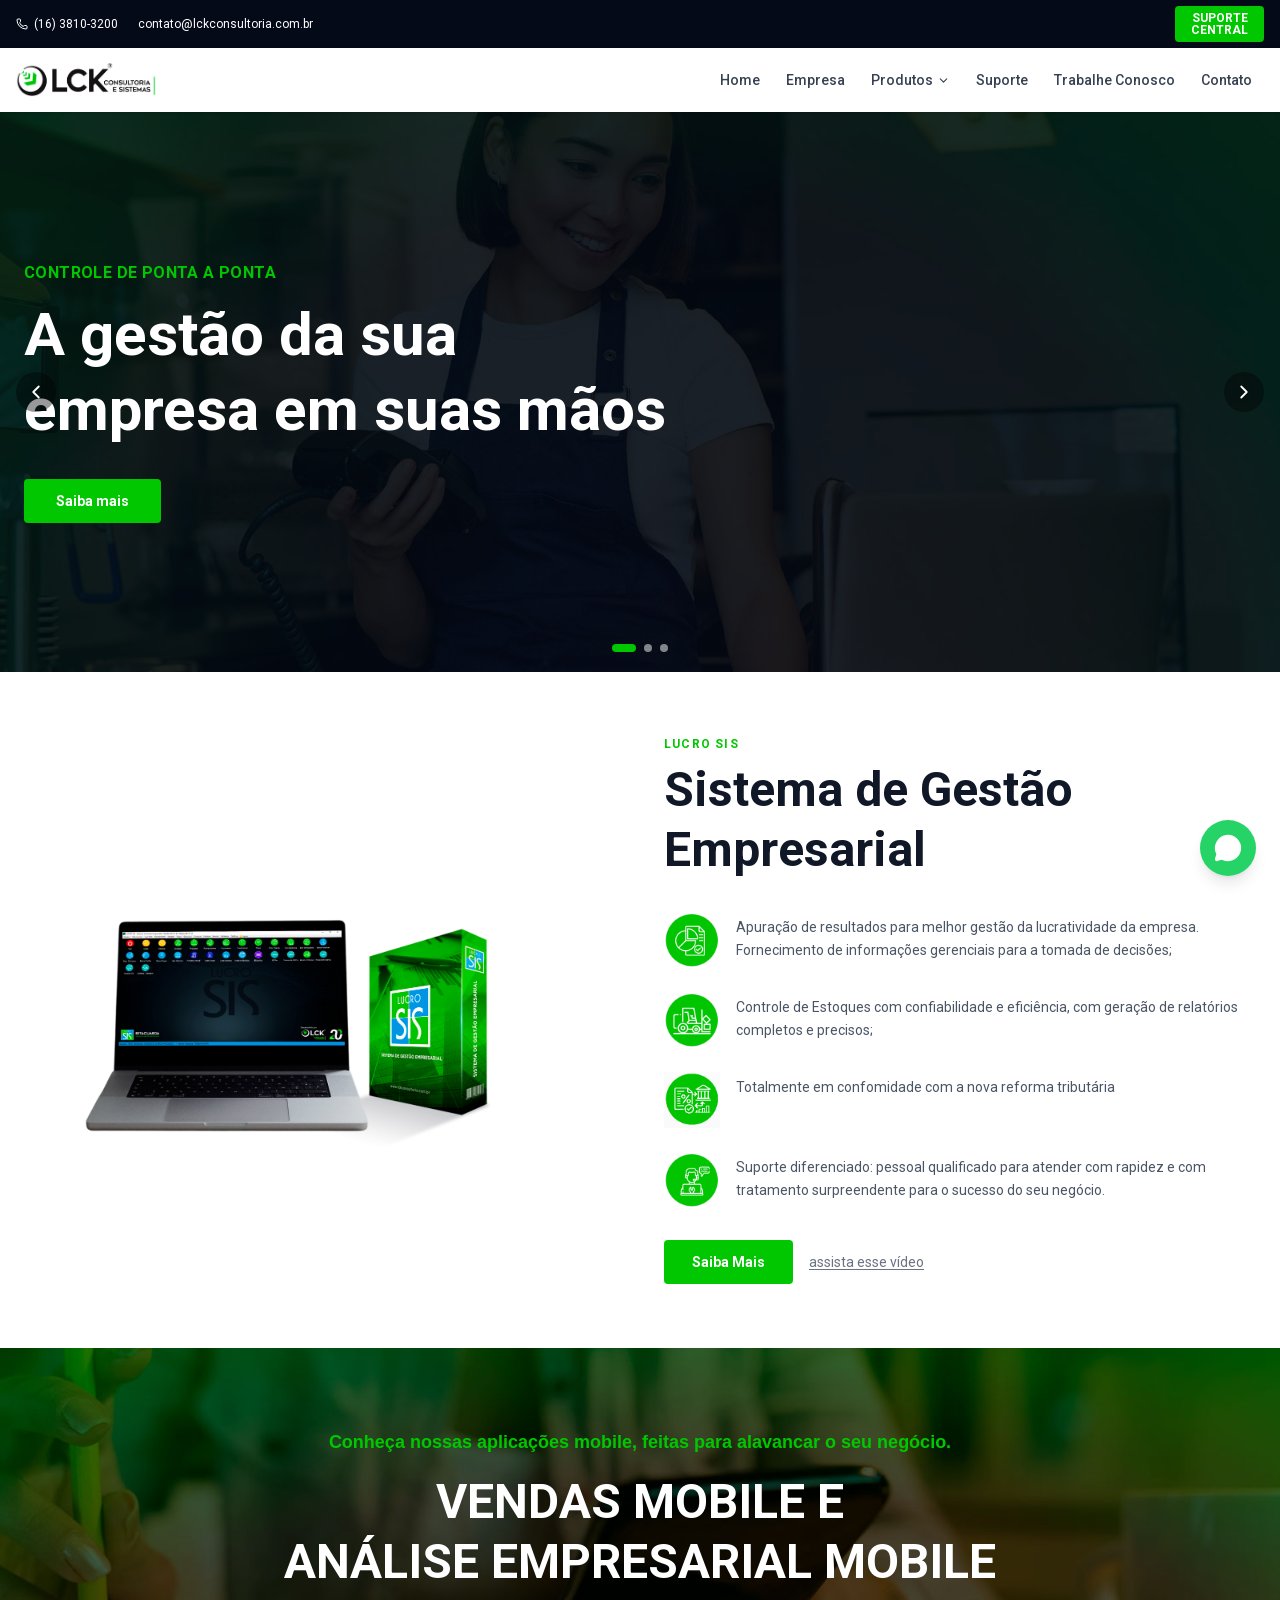
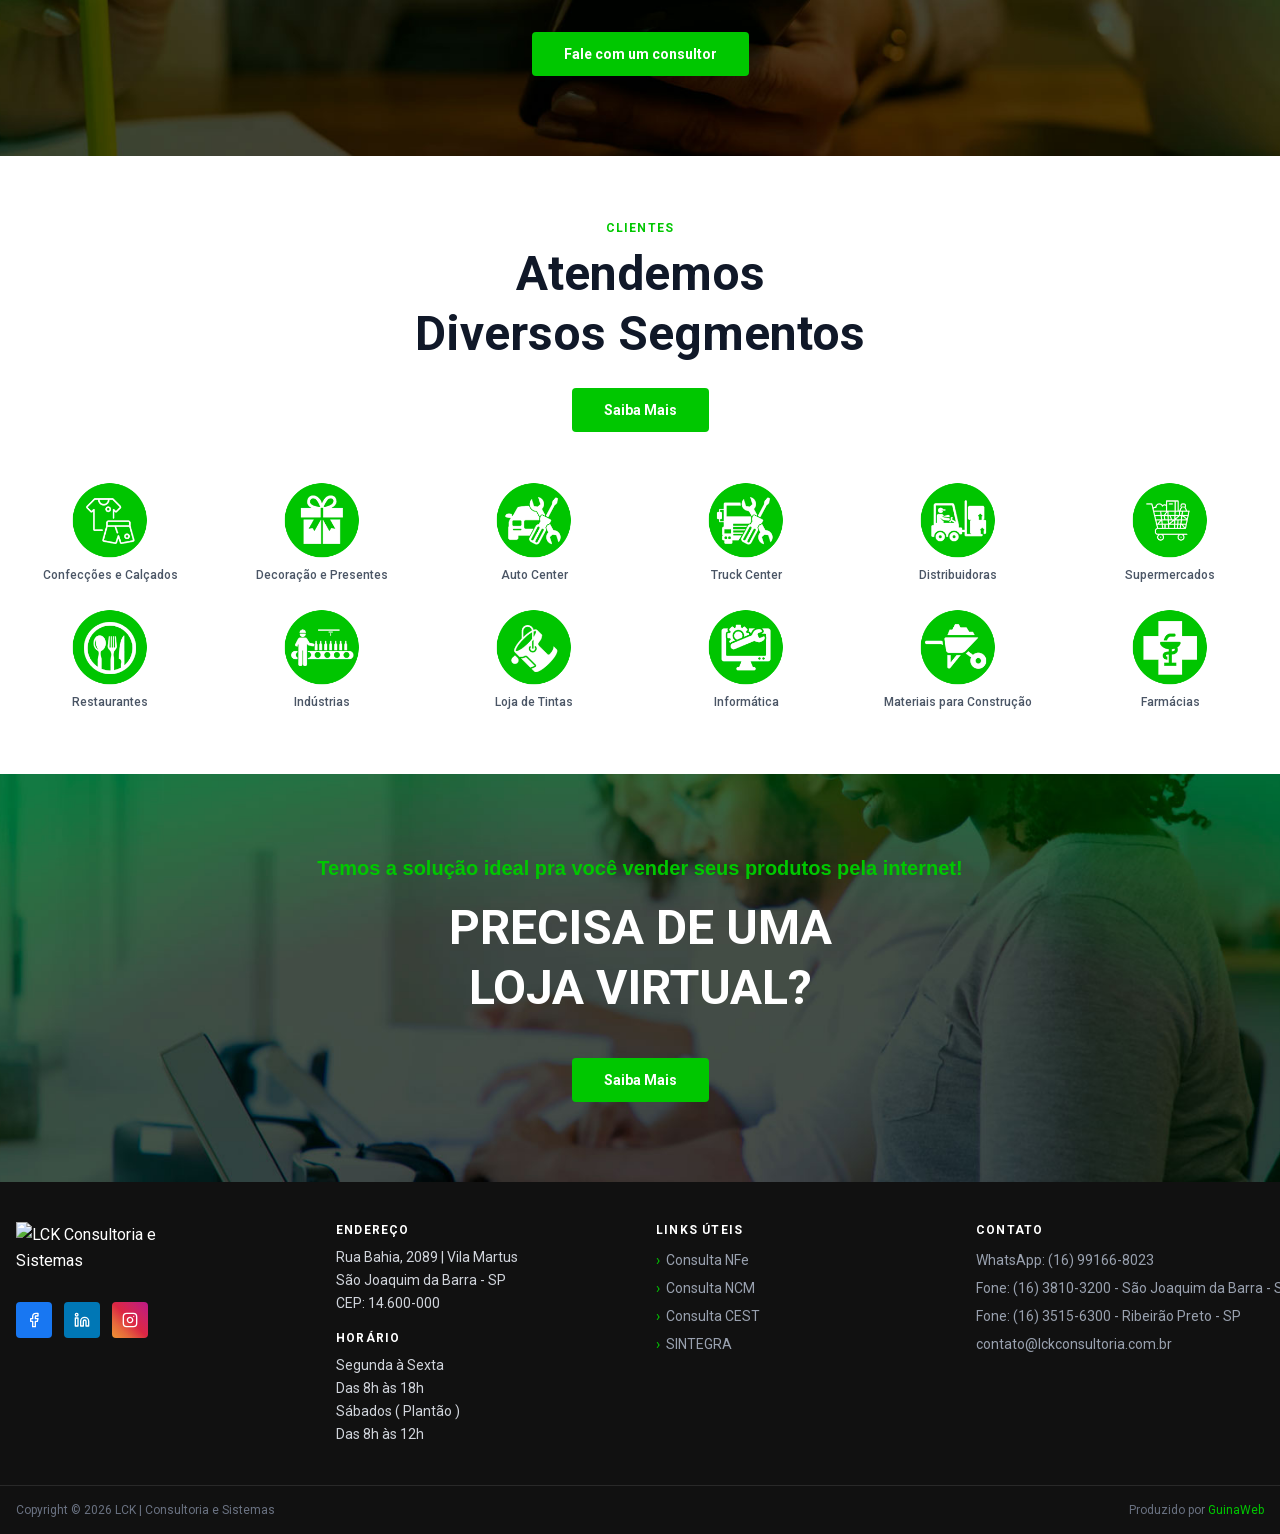
==== commit 85ad7f94: "Deploy: 892887f603deafeb0ef7493b05c1aca7fc5d8277 lckconsultoria/site-lck@892887f603deafeb0ef7493b05c" ====
--- a/index.html
+++ b/index.html
@@ -1,6 +1,6 @@
-<!DOCTYPE html><!--6jHsXodZ_gvbbdQa3Hq7D--><html lang="pt-BR" class="roboto_9e539f2e-module__t1KqpW__variable"><head><meta charSet="utf-8"/><meta name="viewport" content="width=device-width, initial-scale=1"/><link rel="preload" href="/_next/static/media/ce62453a442c7f35-s.p.124b2306.woff2" as="font" crossorigin="" type="font/woff2"/><link rel="preload" as="image" href="/images/logo_novo_lck.png"/><link rel="preload" as="image" href="/images/Free-Silver-MacBook-Pro-on-Desk-Mockup-Photoroom.png"/><link rel="stylesheet" href="/_next/static/chunks/9c6e72bf60529e55.css" data-precedence="next"/><link rel="preload" as="script" fetchPriority="low" href="/_next/static/chunks/5a08c9e3a78c4f9b.js"/><script src="/_next/static/chunks/38cb1589c99e9c99.js" async=""></script><script src="/_next/static/chunks/87037a5848f6727d.js" async=""></script><script src="/_next/static/chunks/0f3083b7485356ce.js" async=""></script><script src="/_next/static/chunks/turbopack-c8d5f6fe4b1e3dd0.js" async=""></script><script src="/_next/static/chunks/df0bf8931e015dbf.js" async=""></script><script src="/_next/static/chunks/e0a4d09887c5c875.js" async=""></script><script src="/_next/static/chunks/ff1a16fafef87110.js" async=""></script><script src="/_next/static/chunks/d2be314c3ece3fbe.js" async=""></script><script src="/_next/static/chunks/403e3dc1c0149240.js" async=""></script><meta name="next-size-adjust" content=""/><title>LCK Consultoria e Sistemas | Sistema de Gestão Empresarial</title><meta name="description" content="Há mais de 20 anos oferecendo soluções em sistemas de gestão empresarial. Lucro SIS, Loja Virtual e Certificado Digital. São Joaquim da Barra - SP."/><meta name="author" content="LCK Consultoria e Sistemas"/><meta name="keywords" content="sistema de gestão, ERP, Lucro SIS, LCK Consultoria, São Joaquim da Barra, gestão empresarial, loja virtual, certificado digital"/><meta property="og:title" content="LCK Consultoria e Sistemas"/><meta property="og:description" content="Sistema de gestão empresarial completo para o seu negócio"/><meta property="og:url" content="https://lckconsultoria.com.br"/><meta property="og:site_name" content="LCK Consultoria"/><meta property="og:locale" content="pt_BR"/><meta property="og:type" content="website"/><meta name="twitter:card" content="summary"/><meta name="twitter:title" content="LCK Consultoria e Sistemas"/><meta name="twitter:description" content="Sistema de gestão empresarial completo para o seu negócio"/><link rel="icon" href="/favicon.ico?favicon.e0fd9dfe.ico" sizes="32x32" type="image/x-icon"/><link rel="icon" href="/images/cropped-logo_icon-32x32.png"/><link rel="apple-touch-icon" href="/images/cropped-logo_icon-180x180.png"/><script src="/_next/static/chunks/a6dad97d9634a72d.js" noModule=""></script></head><body class="antialiased"><div hidden=""><!--$--><!--/$--></div><div class="text-white text-xs py-1.5 hidden md:block" style="background-color:#050A19"><div class="max-w-7xl mx-auto px-4 flex items-center justify-between"><div class="flex items-center gap-5"><a href="tel:+551638103200" class="flex items-center gap-1.5 hover:text-green-400 transition-colors"><svg xmlns="http://www.w3.org/2000/svg" width="12" height="12" viewBox="0 0 24 24" fill="none" stroke="currentColor" stroke-width="2" stroke-linecap="round" stroke-linejoin="round" class="lucide lucide-phone" aria-hidden="true"><path d="M13.832 16.568a1 1 0 0 0 1.213-.303l.355-.465A2 2 0 0 1 17 15h3a2 2 0 0 1 2 2v3a2 2 0 0 1-2 2A18 18 0 0 1 2 4a2 2 0 0 1 2-2h3a2 2 0 0 1 2 2v3a2 2 0 0 1-.8 1.6l-.468.351a1 1 0 0 0-.292 1.233 14 14 0 0 0 6.392 6.384"></path></svg> (16) 3810-3200</a><a href="mailto:contato@lckconsultoria.com.br" class="hover:text-green-400 transition-colors">contato@lckconsultoria.com.br</a></div><button class="flex flex-col items-center leading-none px-4 py-1.5 rounded font-bold text-white text-xs hover:opacity-90 transition-opacity" style="background-color:#00c700"><span>SUPORTE</span><span>CENTRAL</span></button></div></div><header class="sticky top-0 z-40 bg-white transition-shadow duration-300 shadow-sm"><div class="max-w-7xl mx-auto px-4 flex items-center justify-between h-16"><a class="flex items-center shrink-0" href="/"><img alt="LCK Consultoria e Sistemas" width="140" height="50" decoding="async" data-nimg="1" class="object-contain" style="color:transparent" src="/images/logo_novo_lck.png"/></a><nav class="hidden lg:flex items-center gap-0.5"><a class="px-3 py-2 text-gray-700 text-sm font-medium rounded hover:text-green-600 hover:bg-green-50 transition-colors" href="/">Home</a><a class="px-3 py-2 text-gray-700 text-sm font-medium rounded hover:text-green-600 hover:bg-green-50 transition-colors" href="/empresa">Empresa</a><div class="relative"><button class="flex items-center gap-1 px-3 py-2 text-gray-700 text-sm font-medium rounded hover:text-green-600 hover:bg-green-50 transition-colors">Produtos <svg xmlns="http://www.w3.org/2000/svg" width="13" height="13" viewBox="0 0 24 24" fill="none" stroke="currentColor" stroke-width="2" stroke-linecap="round" stroke-linejoin="round" class="lucide lucide-chevron-down transition-transform" aria-hidden="true"><path d="m6 9 6 6 6-6"></path></svg></button></div><a class="px-3 py-2 text-gray-700 text-sm font-medium rounded hover:text-green-600 hover:bg-green-50 transition-colors" href="/suporte">Suporte</a><a class="px-3 py-2 text-gray-700 text-sm font-medium rounded hover:text-green-600 hover:bg-green-50 transition-colors" href="/trabalhe-conosco">Trabalhe Conosco</a><a class="px-3 py-2 text-gray-700 text-sm font-medium rounded hover:text-green-600 hover:bg-green-50 transition-colors" href="/contato">Contato</a></nav><div class="flex items-center gap-2 lg:hidden"><button class="text-xs font-bold px-3 py-1.5 rounded text-white leading-tight" style="background-color:#00c700"><span class="block">SUPORTE</span><span class="block">CENTRAL</span></button><button class="p-2 text-gray-700 hover:text-green-600"><svg xmlns="http://www.w3.org/2000/svg" width="24" height="24" viewBox="0 0 24 24" fill="none" stroke="currentColor" stroke-width="2" stroke-linecap="round" stroke-linejoin="round" class="lucide lucide-menu" aria-hidden="true"><path d="M4 5h16"></path><path d="M4 12h16"></path><path d="M4 19h16"></path></svg></button></div></div></header><style>
+<!DOCTYPE html><!--5LpSWSErjk0GMyYtEIBQ6--><html lang="pt-BR" class="roboto_9e539f2e-module__t1KqpW__variable"><head><meta charSet="utf-8"/><meta name="viewport" content="width=device-width, initial-scale=1"/><link rel="preload" href="/_next/static/media/ce62453a442c7f35-s.p.124b2306.woff2" as="font" crossorigin="" type="font/woff2"/><link rel="preload" as="image" href="/images/logo_novo_lck.png"/><link rel="preload" as="image" href="/images/Free-Silver-MacBook-Pro-on-Desk-Mockup-Photoroom.png"/><link rel="stylesheet" href="/_next/static/chunks/1f32391ea8be3e73.css" data-precedence="next"/><link rel="preload" as="script" fetchPriority="low" href="/_next/static/chunks/5a08c9e3a78c4f9b.js"/><script src="/_next/static/chunks/38cb1589c99e9c99.js" async=""></script><script src="/_next/static/chunks/87037a5848f6727d.js" async=""></script><script src="/_next/static/chunks/0f3083b7485356ce.js" async=""></script><script src="/_next/static/chunks/turbopack-c8d5f6fe4b1e3dd0.js" async=""></script><script src="/_next/static/chunks/31cb1274aef528b9.js" async=""></script><script src="/_next/static/chunks/ff1a16fafef87110.js" async=""></script><script src="/_next/static/chunks/d2be314c3ece3fbe.js" async=""></script><script src="/_next/static/chunks/2496c14c974b5715.js" async=""></script><meta name="next-size-adjust" content=""/><title>LCK Consultoria e Sistemas | Sistema de Gestão Empresarial</title><meta name="description" content="Há mais de 20 anos oferecendo soluções em sistemas de gestão empresarial. Lucro SIS, Loja Virtual e Certificado Digital. São Joaquim da Barra - SP."/><meta name="author" content="LCK Consultoria e Sistemas"/><meta name="keywords" content="sistema de gestão, ERP, Lucro SIS, LCK Consultoria, São Joaquim da Barra, gestão empresarial, loja virtual, certificado digital"/><meta property="og:title" content="LCK Consultoria e Sistemas"/><meta property="og:description" content="Sistema de gestão empresarial completo para o seu negócio"/><meta property="og:url" content="https://lckconsultoria.com.br"/><meta property="og:site_name" content="LCK Consultoria"/><meta property="og:locale" content="pt_BR"/><meta property="og:type" content="website"/><meta name="twitter:card" content="summary"/><meta name="twitter:title" content="LCK Consultoria e Sistemas"/><meta name="twitter:description" content="Sistema de gestão empresarial completo para o seu negócio"/><link rel="icon" href="/favicon.ico?favicon.e0fd9dfe.ico" sizes="32x32" type="image/x-icon"/><link rel="icon" href="/images/cropped-logo_icon-32x32.png"/><link rel="apple-touch-icon" href="/images/cropped-logo_icon-180x180.png"/><script src="/_next/static/chunks/a6dad97d9634a72d.js" noModule=""></script></head><body class="antialiased"><div hidden=""><!--$--><!--/$--></div><div class="text-white text-xs py-1.5 hidden md:block" style="background-color:#050A19"><div class="max-w-7xl mx-auto px-4 flex items-center justify-between"><div class="flex items-center gap-5"><a href="tel:+551638103200" class="flex items-center gap-1.5 hover:text-green-400 transition-colors"><svg xmlns="http://www.w3.org/2000/svg" width="12" height="12" viewBox="0 0 24 24" fill="none" stroke="currentColor" stroke-width="2" stroke-linecap="round" stroke-linejoin="round" class="lucide lucide-phone" aria-hidden="true"><path d="M13.832 16.568a1 1 0 0 0 1.213-.303l.355-.465A2 2 0 0 1 17 15h3a2 2 0 0 1 2 2v3a2 2 0 0 1-2 2A18 18 0 0 1 2 4a2 2 0 0 1 2-2h3a2 2 0 0 1 2 2v3a2 2 0 0 1-.8 1.6l-.468.351a1 1 0 0 0-.292 1.233 14 14 0 0 0 6.392 6.384"></path></svg> (16) 3810-3200</a><a href="mailto:contato@lckconsultoria.com.br" class="hover:text-green-400 transition-colors">contato@lckconsultoria.com.br</a></div><button class="flex flex-col items-center leading-none px-4 py-1.5 rounded font-bold text-white text-xs hover:opacity-90 transition-opacity" style="background-color:#00c700"><span>SUPORTE</span><span>CENTRAL</span></button></div></div><header class="sticky top-0 z-40 bg-white transition-shadow duration-300 shadow-sm"><div class="max-w-7xl mx-auto px-4 flex items-center justify-between h-16"><a class="flex items-center shrink-0" href="/"><img alt="LCK Consultoria e Sistemas" width="140" height="50" decoding="async" data-nimg="1" class="object-contain" style="color:transparent" src="/images/logo_novo_lck.png"/></a><nav class="hidden lg:flex items-center gap-0.5"><a class="px-3 py-2 text-gray-700 text-sm font-medium rounded hover:text-green-600 hover:bg-green-50 transition-colors" href="/">Home</a><a class="px-3 py-2 text-gray-700 text-sm font-medium rounded hover:text-green-600 hover:bg-green-50 transition-colors" href="/empresa">Empresa</a><div class="relative"><button class="flex items-center gap-1 px-3 py-2 text-gray-700 text-sm font-medium rounded hover:text-green-600 hover:bg-green-50 transition-colors">Produtos <svg xmlns="http://www.w3.org/2000/svg" width="13" height="13" viewBox="0 0 24 24" fill="none" stroke="currentColor" stroke-width="2" stroke-linecap="round" stroke-linejoin="round" class="lucide lucide-chevron-down transition-transform" aria-hidden="true"><path d="m6 9 6 6 6-6"></path></svg></button></div><a class="px-3 py-2 text-gray-700 text-sm font-medium rounded hover:text-green-600 hover:bg-green-50 transition-colors" href="/suporte">Suporte</a><a class="px-3 py-2 text-gray-700 text-sm font-medium rounded hover:text-green-600 hover:bg-green-50 transition-colors" href="/trabalhe-conosco">Trabalhe Conosco</a><a class="px-3 py-2 text-gray-700 text-sm font-medium rounded hover:text-green-600 hover:bg-green-50 transition-colors" href="/contato">Contato</a></nav><div class="flex items-center gap-2 lg:hidden"><button class="text-xs font-bold px-3 py-1.5 rounded text-white leading-tight" style="background-color:#00c700"><span class="block">SUPORTE</span><span class="block">CENTRAL</span></button><button class="p-2 text-gray-700 hover:text-green-600"><svg xmlns="http://www.w3.org/2000/svg" width="24" height="24" viewBox="0 0 24 24" fill="none" stroke="currentColor" stroke-width="2" stroke-linecap="round" stroke-linejoin="round" class="lucide lucide-menu" aria-hidden="true"><path d="M4 5h16"></path><path d="M4 12h16"></path><path d="M4 19h16"></path></svg></button></div></div></header><style>
         @keyframes slideInRight {
           from { transform: translateX(100%); }
           to { transform: translateX(0); }
         }
-      </style><main><section class="relative min-h-[400px] md:min-h-[560px] flex items-center overflow-hidden" style="background-image:url(&quot;/images/tela_02.jpg&quot;);background-size:cover;background-position:center"><div class="absolute inset-0" style="background-color:rgba(5,10,25,0.65)"></div><div class="relative max-w-7xl mx-auto px-6 w-full py-20" style="opacity:1;transition:opacity 0.3s ease"><div class="max-w-2xl"><p class="text-base font-semibold mb-3 uppercase tracking-wide" style="color:#00c700">Controle de ponta a ponta</p><h1 class="text-4xl md:text-5xl lg:text-6xl font-black text-white leading-tight mb-8">A gestão da sua empresa em suas mãos</h1><a class="inline-block px-8 py-3 rounded font-bold text-sm text-white hover:opacity-90 transition-opacity" style="background-color:#00c700" href="/lucro-sis">Saiba mais</a></div></div><button class="absolute left-4 top-1/2 -translate-y-1/2 w-10 h-10 rounded-full bg-black/40 text-white flex items-center justify-center hover:bg-black/60 transition-colors" aria-label="Anterior"><svg xmlns="http://www.w3.org/2000/svg" width="22" height="22" viewBox="0 0 24 24" fill="none" stroke="currentColor" stroke-width="2" stroke-linecap="round" stroke-linejoin="round" class="lucide lucide-chevron-left" aria-hidden="true"><path d="m15 18-6-6 6-6"></path></svg></button><button class="absolute right-4 top-1/2 -translate-y-1/2 w-10 h-10 rounded-full bg-black/40 text-white flex items-center justify-center hover:bg-black/60 transition-colors" aria-label="Proximo"><svg xmlns="http://www.w3.org/2000/svg" width="22" height="22" viewBox="0 0 24 24" fill="none" stroke="currentColor" stroke-width="2" stroke-linecap="round" stroke-linejoin="round" class="lucide lucide-chevron-right" aria-hidden="true"><path d="m9 18 6-6-6-6"></path></svg></button><div class="absolute bottom-5 left-1/2 -translate-x-1/2 flex gap-2"><button class="rounded-full transition-all duration-300" style="width:24px;height:8px;background-color:#00c700" aria-label="Slide 1"></button><button class="rounded-full transition-all duration-300" style="width:8px;height:8px;background-color:rgba(255,255,255,0.5)" aria-label="Slide 2"></button><button class="rounded-full transition-all duration-300" style="width:8px;height:8px;background-color:rgba(255,255,255,0.5)" aria-label="Slide 3"></button></div></section><section class="py-16 bg-white"><div class="max-w-7xl mx-auto px-4 grid md:grid-cols-2 gap-12 items-center"><div class="flex items-center justify-center"><img alt="Lucro SIS no computador" width="600" height="400" decoding="async" data-nimg="1" class="object-contain w-full max-w-lg" style="color:transparent" src="/images/Free-Silver-MacBook-Pro-on-Desk-Mockup-Photoroom.png"/></div><div><p class="text-xs font-bold uppercase tracking-widest mb-2" style="color:#00c700">Lucro SIS</p><h2 class="text-4xl md:text-5xl font-black text-gray-900 leading-tight mb-8">Sistema de Gestão<br/>Empresarial</h2><div class="space-y-6 mb-8"><div class="flex items-start gap-4"><img alt="Feature 1" loading="lazy" width="56" height="56" decoding="async" data-nimg="1" class="object-contain shrink-0" style="color:transparent" src="/images/sis_01.png"/><p class="text-gray-600 text-sm leading-relaxed pt-1">Apuração de resultados para melhor gestão da lucratividade da empresa. Fornecimento de informações gerenciais para a tomada de decisões;</p></div><div class="flex items-start gap-4"><img alt="Feature 2" loading="lazy" width="56" height="56" decoding="async" data-nimg="1" class="object-contain shrink-0" style="color:transparent" src="/images/sis_02.png"/><p class="text-gray-600 text-sm leading-relaxed pt-1">Controle de Estoques com confiabilidade e eficiência, com geração de relatórios completos e precisos;</p></div><div class="flex items-start gap-4"><img alt="Feature 3" loading="lazy" width="56" height="56" decoding="async" data-nimg="1" class="object-contain shrink-0" style="color:transparent" src="/images/sis_04.png"/><p class="text-gray-600 text-sm leading-relaxed pt-1">Totalmente em confomidade com a nova reforma tributária</p></div><div class="flex items-start gap-4"><img alt="Feature 4" loading="lazy" width="56" height="56" decoding="async" data-nimg="1" class="object-contain shrink-0" style="color:transparent" src="/images/sis_03.png"/><p class="text-gray-600 text-sm leading-relaxed pt-1">Suporte diferenciado: pessoal qualificado para atender com rapidez e com tratamento surpreendente para o sucesso do seu negócio.</p></div></div><div class="flex flex-wrap items-center gap-4"><a class="inline-block px-7 py-3 rounded font-bold text-sm text-white hover:opacity-90 transition-opacity" style="background-color:#00c700" href="/lucro-sis">Saiba Mais</a><a href="/videos/video.mp4" target="_blank" rel="noopener noreferrer" class="text-sm text-gray-500 hover:text-green-600 underline underline-offset-2 transition-colors">assista esse vídeo</a></div></div></div></section><section class="py-20 flex items-center" style="background-image:url(&quot;/images/banner_mobile.jpg&quot;);background-size:cover;background-position:center;min-height:400px"><div class="max-w-7xl mx-auto px-4 text-center w-full"><p class="text-lg font-semibold mb-4" style="color:#00c700;font-family:&quot;Nunito Sans&quot;, sans-serif">Conheça nossas aplicações mobile, feitas para alavancar o seu negócio.</p><h2 class="text-3xl md:text-4xl lg:text-5xl font-black text-white mb-10 uppercase leading-tight">VENDAS MOBILE e<br/>ANÁLISE EMPRESARIAL MOBILE</h2><a href="https://api.whatsapp.com/send/?phone=5516991668023&amp;text=Ol%C3%A1%2C+estou+enviando+essa+mensagem+atrav%C3%A9s+do+seu+site&amp;type=phone_number&amp;app_absent=0" target="_blank" rel="noopener noreferrer" class="inline-block px-8 py-3 rounded font-bold text-sm text-white hover:opacity-90 transition-opacity" style="background-color:#00c700">Fale com um consultor</a></div></section><section class="py-16 bg-white"><div class="max-w-7xl mx-auto px-4"><div class="text-center mb-12"><p class="text-xs font-bold uppercase tracking-widest mb-2" style="color:#00c700">Clientes</p><h2 class="text-4xl md:text-5xl font-black text-gray-900 leading-tight mb-6">Atendemos<br/>Diversos Segmentos</h2><a class="inline-block px-8 py-3 rounded font-bold text-sm text-white hover:opacity-90 transition-opacity" style="background-color:#00c700" href="/lucro-sis">Saiba Mais</a></div><div class="grid grid-cols-3 md:grid-cols-4 lg:grid-cols-6 gap-6 mt-10"><div class="flex flex-col items-center gap-2 group"><div class="w-20 h-20 relative group-hover:scale-105 transition-transform duration-200"><img alt="Confecções e Calçados" loading="lazy" decoding="async" data-nimg="fill" class="object-contain" style="position:absolute;height:100%;width:100%;left:0;top:0;right:0;bottom:0;color:transparent" src="/images/roupas_icon.png"/></div><p class="text-xs text-center text-gray-600 font-medium leading-tight">Confecções e Calçados</p></div><div class="flex flex-col items-center gap-2 group"><div class="w-20 h-20 relative group-hover:scale-105 transition-transform duration-200"><img alt="Decoração e Presentes" loading="lazy" decoding="async" data-nimg="fill" class="object-contain" style="position:absolute;height:100%;width:100%;left:0;top:0;right:0;bottom:0;color:transparent" src="/images/presentes_icon.png"/></div><p class="text-xs text-center text-gray-600 font-medium leading-tight">Decoração e Presentes</p></div><div class="flex flex-col items-center gap-2 group"><div class="w-20 h-20 relative group-hover:scale-105 transition-transform duration-200"><img alt="Auto Center" loading="lazy" decoding="async" data-nimg="fill" class="object-contain" style="position:absolute;height:100%;width:100%;left:0;top:0;right:0;bottom:0;color:transparent" src="/images/auto_icon.png"/></div><p class="text-xs text-center text-gray-600 font-medium leading-tight">Auto Center</p></div><div class="flex flex-col items-center gap-2 group"><div class="w-20 h-20 relative group-hover:scale-105 transition-transform duration-200"><img alt="Truck Center" loading="lazy" decoding="async" data-nimg="fill" class="object-contain" style="position:absolute;height:100%;width:100%;left:0;top:0;right:0;bottom:0;color:transparent" src="/images/truck_icon.png"/></div><p class="text-xs text-center text-gray-600 font-medium leading-tight">Truck Center</p></div><div class="flex flex-col items-center gap-2 group"><div class="w-20 h-20 relative group-hover:scale-105 transition-transform duration-200"><img alt="Distribuidoras" loading="lazy" decoding="async" data-nimg="fill" class="object-contain" style="position:absolute;height:100%;width:100%;left:0;top:0;right:0;bottom:0;color:transparent" src="/images/distribuidora_icon.png"/></div><p class="text-xs text-center text-gray-600 font-medium leading-tight">Distribuidoras</p></div><div class="flex flex-col items-center gap-2 group"><div class="w-20 h-20 relative group-hover:scale-105 transition-transform duration-200"><img alt="Supermercados" loading="lazy" decoding="async" data-nimg="fill" class="object-contain" style="position:absolute;height:100%;width:100%;left:0;top:0;right:0;bottom:0;color:transparent" src="/images/supermercado_icon.png"/></div><p class="text-xs text-center text-gray-600 font-medium leading-tight">Supermercados</p></div><div class="flex flex-col items-center gap-2 group"><div class="w-20 h-20 relative group-hover:scale-105 transition-transform duration-200"><img alt="Restaurantes" loading="lazy" decoding="async" data-nimg="fill" class="object-contain" style="position:absolute;height:100%;width:100%;left:0;top:0;right:0;bottom:0;color:transparent" src="/images/restaurante_icon.png"/></div><p class="text-xs text-center text-gray-600 font-medium leading-tight">Restaurantes</p></div><div class="flex flex-col items-center gap-2 group"><div class="w-20 h-20 relative group-hover:scale-105 transition-transform duration-200"><img alt="Indústrias" loading="lazy" decoding="async" data-nimg="fill" class="object-contain" style="position:absolute;height:100%;width:100%;left:0;top:0;right:0;bottom:0;color:transparent" src="/images/industria_icon.png"/></div><p class="text-xs text-center text-gray-600 font-medium leading-tight">Indústrias</p></div><div class="flex flex-col items-center gap-2 group"><div class="w-20 h-20 relative group-hover:scale-105 transition-transform duration-200"><img alt="Loja de Tintas" loading="lazy" decoding="async" data-nimg="fill" class="object-contain" style="position:absolute;height:100%;width:100%;left:0;top:0;right:0;bottom:0;color:transparent" src="/images/tintas_icon.png"/></div><p class="text-xs text-center text-gray-600 font-medium leading-tight">Loja de Tintas</p></div><div class="flex flex-col items-center gap-2 group"><div class="w-20 h-20 relative group-hover:scale-105 transition-transform duration-200"><img alt="Informática" loading="lazy" decoding="async" data-nimg="fill" class="object-contain" style="position:absolute;height:100%;width:100%;left:0;top:0;right:0;bottom:0;color:transparent" src="/images/informatica_icon.png"/></div><p class="text-xs text-center text-gray-600 font-medium leading-tight">Informática</p></div><div class="flex flex-col items-center gap-2 group"><div class="w-20 h-20 relative group-hover:scale-105 transition-transform duration-200"><img alt="Materiais para Construção" loading="lazy" decoding="async" data-nimg="fill" class="object-contain" style="position:absolute;height:100%;width:100%;left:0;top:0;right:0;bottom:0;color:transparent" src="/images/construcao_icon.png"/></div><p class="text-xs text-center text-gray-600 font-medium leading-tight">Materiais para Construção</p></div><div class="flex flex-col items-center gap-2 group"><div class="w-20 h-20 relative group-hover:scale-105 transition-transform duration-200"><img alt="Farmácias" loading="lazy" decoding="async" data-nimg="fill" class="object-contain" style="position:absolute;height:100%;width:100%;left:0;top:0;right:0;bottom:0;color:transparent" src="/images/farmacia_icon.png"/></div><p class="text-xs text-center text-gray-600 font-medium leading-tight">Farmácias</p></div></div></div></section><section class="py-20 flex items-center" style="background-image:url(&quot;/images/banner_e-commerce.jpg&quot;);background-size:cover;background-position:center;min-height:380px"><div class="max-w-7xl mx-auto px-4 text-center w-full"><p class="text-xl font-semibold mb-4" style="color:#00c700;font-family:&quot;Nunito Sans&quot;, sans-serif">Temos a solução ideal pra você vender seus produtos pela internet!</p><h2 class="text-3xl md:text-4xl lg:text-5xl font-black text-white mb-10 uppercase leading-tight">PRECISA DE UMA<br/>LOJA VIRTUAL?</h2><a class="inline-block px-8 py-3 rounded font-bold text-sm text-white hover:opacity-90 transition-opacity" style="background-color:#00c700" href="/loja-virtual">Saiba Mais</a></div></section><!--$--><!--/$--></main><footer style="background-color:#111" class="text-white"><div class="max-w-7xl mx-auto px-4 py-10 grid grid-cols-1 sm:grid-cols-2 lg:grid-cols-4 gap-8 border-b border-white/10"><div class="flex flex-col gap-4"><img alt="LCK Consultoria e Sistemas" loading="lazy" width="160" height="60" decoding="async" data-nimg="1" class="object-contain" style="color:transparent" src="/images/2024/12/logo_rodape.png"/><div class="flex gap-3 mt-1"><a href="https://www.facebook.com/lckconsultoria" target="_blank" rel="noopener noreferrer" class="w-9 h-9 rounded flex items-center justify-center hover:opacity-80 transition-opacity" style="background-color:#1877f2" aria-label="Facebook"><svg xmlns="http://www.w3.org/2000/svg" width="16" height="16" viewBox="0 0 24 24" fill="none" stroke="currentColor" stroke-width="2" stroke-linecap="round" stroke-linejoin="round" class="lucide lucide-facebook" aria-hidden="true"><path d="M18 2h-3a5 5 0 0 0-5 5v3H7v4h3v8h4v-8h3l1-4h-4V7a1 1 0 0 1 1-1h3z"></path></svg></a><a href="https://www.linkedin.com/company/lck-consultoria-e-sistemas/" target="_blank" rel="noopener noreferrer" class="w-9 h-9 rounded flex items-center justify-center hover:opacity-80 transition-opacity" style="background-color:#0077b5" aria-label="LinkedIn"><svg xmlns="http://www.w3.org/2000/svg" width="16" height="16" viewBox="0 0 24 24" fill="none" stroke="currentColor" stroke-width="2" stroke-linecap="round" stroke-linejoin="round" class="lucide lucide-linkedin" aria-hidden="true"><path d="M16 8a6 6 0 0 1 6 6v7h-4v-7a2 2 0 0 0-2-2 2 2 0 0 0-2 2v7h-4v-7a6 6 0 0 1 6-6z"></path><rect width="4" height="12" x="2" y="9"></rect><circle cx="4" cy="4" r="2"></circle></svg></a><a href="https://www.instagram.com/lckconsultoria/" target="_blank" rel="noopener noreferrer" class="w-9 h-9 rounded flex items-center justify-center hover:opacity-80 transition-opacity" style="background:linear-gradient(45deg,#f09433,#e6683c,#dc2743,#cc2366,#bc1888)" aria-label="Instagram"><svg xmlns="http://www.w3.org/2000/svg" width="16" height="16" viewBox="0 0 24 24" fill="none" stroke="currentColor" stroke-width="2" stroke-linecap="round" stroke-linejoin="round" class="lucide lucide-instagram" aria-hidden="true"><rect width="20" height="20" x="2" y="2" rx="5" ry="5"></rect><path d="M16 11.37A4 4 0 1 1 12.63 8 4 4 0 0 1 16 11.37z"></path><line x1="17.5" x2="17.51" y1="6.5" y2="6.5"></line></svg></a></div></div><div class="space-y-4 text-sm text-gray-300"><div><p class="text-white font-semibold text-xs uppercase tracking-widest mb-2">Endereço</p><p class="leading-relaxed">Rua Bahia, 2089 | Vila Martus<br/>São Joaquim da Barra - SP<br/>CEP: 14.600-000</p></div><div><p class="text-white font-semibold text-xs uppercase tracking-widest mb-2">Horário</p><p class="leading-relaxed">Segunda à Sexta<br/>Das 8h às 18h<br/>Sábados ( Plantão )<br/>Das 8h às 12h</p></div></div><div class="text-sm"><p class="text-white font-semibold text-xs uppercase tracking-widest mb-3">Links Úteis</p><ul class="space-y-2"><li><a href="https://www.nfe.fazenda.gov.br/portal/principal.aspx" target="_blank" rel="noopener noreferrer" class="text-gray-400 hover:text-green-400 transition-colors flex items-center gap-1.5"><span style="color:#00c700">›</span> <!-- -->Consulta NFe</a></li><li><a href="https://cosmos.bluesoft.com.br/ncms" target="_blank" rel="noopener noreferrer" class="text-gray-400 hover:text-green-400 transition-colors flex items-center gap-1.5"><span style="color:#00c700">›</span> <!-- -->Consulta NCM</a></li><li><a href="https://www.codigocest.com.br/" target="_blank" rel="noopener noreferrer" class="text-gray-400 hover:text-green-400 transition-colors flex items-center gap-1.5"><span style="color:#00c700">›</span> <!-- -->Consulta CEST</a></li><li><a href="http://www.sintegra.gov.br/" target="_blank" rel="noopener noreferrer" class="text-gray-400 hover:text-green-400 transition-colors flex items-center gap-1.5"><span style="color:#00c700">›</span> <!-- -->SINTEGRA</a></li></ul></div><div class="text-sm"><p class="text-white font-semibold text-xs uppercase tracking-widest mb-3">Contato</p><ul class="space-y-2 text-gray-400"><li><a href="https://api.whatsapp.com/send?phone=5516991668023" target="_blank" rel="noopener noreferrer" class="hover:text-green-400 transition-colors">WhatsApp: (16) 99166-8023</a></li><li><a href="tel:+551638103200" class="hover:text-green-400 transition-colors"><span class="whitespace-nowrap"> Fone: (16) 3810-3200 - São Joaquim da Barra - SP</span></a></li><li><a href="tel:+551535156300" class="hover:text-green-400 transition-colors"><span class="whitespace-nowrap"> Fone: (16) 3515-6300 -  Ribeirão Preto - SP</span></a></li><li><a href="mailto:contato@lckconsultoria.com.br" class="hover:text-green-400 transition-colors">contato@lckconsultoria.com.br</a></li></ul></div></div><div class="max-w-7xl mx-auto px-4 py-4 flex flex-col sm:flex-row items-center justify-between gap-2 text-xs text-gray-500"><p>Copyright © <!-- -->2026<!-- --> LCK | Consultoria e Sistemas</p><p>Produzido por<!-- --> <a href="https://www.guinaweb.com/" target="_blank" rel="noopener noreferrer" class="hover:text-green-400 transition-colors" style="color:#00c700">GuinaWeb</a></p></div></footer><a href="https://api.whatsapp.com/send/?phone=5516991668023&amp;text=Ol%C3%A1%2C+venho+atrav%C3%A9s+do+site+e+gostaria+de+mais+informa%C3%A7%C3%B5es.&amp;type=phone_number&amp;app_absent=0" target="_blank" rel="noopener noreferrer" class="fixed bottom-6 right-6 z-50 w-14 h-14 rounded-full flex items-center justify-center text-white shadow-lg hover:scale-110 transition-transform whatsapp-pulse" style="background-color:#25D366" aria-label="Abrir bate-papo no WhatsApp" title="Olá 👋 Podemos ajudá-lo?"><svg xmlns="http://www.w3.org/2000/svg" width="30" height="30" viewBox="0 0 24 24" fill="white" stroke="currentColor" stroke-width="1" stroke-linecap="round" stroke-linejoin="round" class="lucide lucide-message-circle" aria-hidden="true"><path d="M2.992 16.342a2 2 0 0 1 .094 1.167l-1.065 3.29a1 1 0 0 0 1.236 1.168l3.413-.998a2 2 0 0 1 1.099.092 10 10 0 1 0-4.777-4.719"></path></svg></a><script src="/_next/static/chunks/5a08c9e3a78c4f9b.js" id="_R_" async=""></script><script>(self.__next_f=self.__next_f||[]).push([0])</script><script>self.__next_f.push([1,"1:\"$Sreact.fragment\"\n2:I[70119,[\"/_next/static/chunks/df0bf8931e015dbf.js\",\"/_next/static/chunks/e0a4d09887c5c875.js\"],\"default\"]\n3:I[39756,[\"/_next/static/chunks/ff1a16fafef87110.js\",\"/_next/static/chunks/d2be314c3ece3fbe.js\"],\"default\"]\n4:I[37457,[\"/_next/static/chunks/ff1a16fafef87110.js\",\"/_next/static/chunks/d2be314c3ece3fbe.js\"],\"default\"]\n5:I[5500,[\"/_next/static/chunks/df0bf8931e015dbf.js\",\"/_next/static/chunks/e0a4d09887c5c875.js\",\"/_next/static/chunks/403e3dc1c0149240.js\"],\"Image\"]\n10:I[68027,[],\"default\"]\n:HL[\"/_next/static/chunks/9c6e72bf60529e55.css\",\"style\"]\n:HL[\"/_next/static/media/ce62453a442c7f35-s.p.124b2306.woff2\",\"font\",{\"crossOrigin\":\"\",\"type\":\"font/woff2\"}]\n"])</script><script>self.__next_f.push([1,"0:{\"P\":null,\"b\":\"6jHsXodZ-gvbbdQa3Hq7D\",\"c\":[\"\",\"\"],\"q\":\"\",\"i\":false,\"f\":[[[\"\",{\"children\":[\"__PAGE__\",{}]},\"$undefined\",\"$undefined\",true],[[\"$\",\"$1\",\"c\",{\"children\":[[[\"$\",\"link\",\"0\",{\"rel\":\"stylesheet\",\"href\":\"/_next/static/chunks/9c6e72bf60529e55.css\",\"precedence\":\"next\",\"crossOrigin\":\"$undefined\",\"nonce\":\"$undefined\"}],[\"$\",\"script\",\"script-0\",{\"src\":\"/_next/static/chunks/df0bf8931e015dbf.js\",\"async\":true,\"nonce\":\"$undefined\"}],[\"$\",\"script\",\"script-1\",{\"src\":\"/_next/static/chunks/e0a4d09887c5c875.js\",\"async\":true,\"nonce\":\"$undefined\"}]],[\"$\",\"html\",null,{\"lang\":\"pt-BR\",\"className\":\"roboto_9e539f2e-module__t1KqpW__variable\",\"children\":[\"$\",\"body\",null,{\"className\":\"antialiased\",\"children\":[[\"$\",\"$L2\",null,{}],[\"$\",\"main\",null,{\"children\":[\"$\",\"$L3\",null,{\"parallelRouterKey\":\"children\",\"error\":\"$undefined\",\"errorStyles\":\"$undefined\",\"errorScripts\":\"$undefined\",\"template\":[\"$\",\"$L4\",null,{}],\"templateStyles\":\"$undefined\",\"templateScripts\":\"$undefined\",\"notFound\":[[[\"$\",\"title\",null,{\"children\":\"404: This page could not be found.\"}],[\"$\",\"div\",null,{\"style\":{\"fontFamily\":\"system-ui,\\\"Segoe UI\\\",Roboto,Helvetica,Arial,sans-serif,\\\"Apple Color Emoji\\\",\\\"Segoe UI Emoji\\\"\",\"height\":\"100vh\",\"textAlign\":\"center\",\"display\":\"flex\",\"flexDirection\":\"column\",\"alignItems\":\"center\",\"justifyContent\":\"center\"},\"children\":[\"$\",\"div\",null,{\"children\":[[\"$\",\"style\",null,{\"dangerouslySetInnerHTML\":{\"__html\":\"body{color:#000;background:#fff;margin:0}.next-error-h1{border-right:1px solid rgba(0,0,0,.3)}@media (prefers-color-scheme:dark){body{color:#fff;background:#000}.next-error-h1{border-right:1px solid rgba(255,255,255,.3)}}\"}}],[\"$\",\"h1\",null,{\"className\":\"next-error-h1\",\"style\":{\"display\":\"inline-block\",\"margin\":\"0 20px 0 0\",\"padding\":\"0 23px 0 0\",\"fontSize\":24,\"fontWeight\":500,\"verticalAlign\":\"top\",\"lineHeight\":\"49px\"},\"children\":404}],[\"$\",\"div\",null,{\"style\":{\"display\":\"inline-block\"},\"children\":[\"$\",\"h2\",null,{\"style\":{\"fontSize\":14,\"fontWeight\":400,\"lineHeight\":\"49px\",\"margin\":0},\"children\":\"This page could not be found.\"}]}]]}]}]],[]],\"forbidden\":\"$undefined\",\"unauthorized\":\"$undefined\"}]}],[\"$\",\"footer\",null,{\"style\":{\"backgroundColor\":\"#111\"},\"className\":\"text-white\",\"children\":[[\"$\",\"div\",null,{\"className\":\"max-w-7xl mx-auto px-4 py-10 grid grid-cols-1 sm:grid-cols-2 lg:grid-cols-4 gap-8 border-b border-white/10\",\"children\":[[\"$\",\"div\",null,{\"className\":\"flex flex-col gap-4\",\"children\":[[\"$\",\"$L5\",null,{\"src\":\"/images/2024/12/logo_rodape.png\",\"alt\":\"LCK Consultoria e Sistemas\",\"width\":160,\"height\":60,\"className\":\"object-contain\"}],[\"$\",\"div\",null,{\"className\":\"flex gap-3 mt-1\",\"children\":[[\"$\",\"a\",null,{\"href\":\"https://www.facebook.com/lckconsultoria\",\"target\":\"_blank\",\"rel\":\"noopener noreferrer\",\"className\":\"w-9 h-9 rounded flex items-center justify-center hover:opacity-80 transition-opacity\",\"style\":{\"backgroundColor\":\"#1877f2\"},\"aria-label\":\"Facebook\",\"children\":[\"$\",\"svg\",null,{\"ref\":\"$undefined\",\"xmlns\":\"http://www.w3.org/2000/svg\",\"width\":16,\"height\":16,\"viewBox\":\"0 0 24 24\",\"fill\":\"none\",\"stroke\":\"currentColor\",\"strokeWidth\":2,\"strokeLinecap\":\"round\",\"strokeLinejoin\":\"round\",\"className\":\"lucide lucide-facebook\",\"aria-hidden\":\"true\",\"children\":[[\"$\",\"path\",\"1jg4f8\",{\"d\":\"M18 2h-3a5 5 0 0 0-5 5v3H7v4h3v8h4v-8h3l1-4h-4V7a1 1 0 0 1 1-1h3z\"}],\"$undefined\"]}]}],[\"$\",\"a\",null,{\"href\":\"https://www.linkedin.com/company/lck-consultoria-e-sistemas/\",\"target\":\"_blank\",\"rel\":\"noopener noreferrer\",\"className\":\"w-9 h-9 rounded flex items-center justify-center hover:opacity-80 transition-opacity\",\"style\":{\"backgroundColor\":\"#0077b5\"},\"aria-label\":\"LinkedIn\",\"children\":[\"$\",\"svg\",null,{\"ref\":\"$undefined\",\"xmlns\":\"http://www.w3.org/2000/svg\",\"width\":16,\"height\":16,\"viewBox\":\"0 0 24 24\",\"fill\":\"none\",\"stroke\":\"currentColor\",\"strokeWidth\":2,\"strokeLinecap\":\"round\",\"strokeLinejoin\":\"round\",\"className\":\"lucide lucide-linkedin\",\"aria-hidden\":\"true\",\"children\":[[\"$\",\"path\",\"c2jq9f\",{\"d\":\"M16 8a6 6 0 0 1 6 6v7h-4v-7a2 2 0 0 0-2-2 2 2 0 0 0-2 2v7h-4v-7a6 6 0 0 1 6-6z\"}],[\"$\",\"rect\",\"mk3on5\",{\"width\":\"4\",\"height\":\"12\",\"x\":\"2\",\"y\":\"9\"}],[\"$\",\"circle\",\"bt5ra8\",{\"cx\":\"4\",\"cy\":\"4\",\"r\":\"2\"}],\"$undefined\"]}]}],[\"$\",\"a\",null,{\"href\":\"https://www.instagram.com/lckconsultoria/\",\"target\":\"_blank\",\"rel\":\"noopener noreferrer\",\"className\":\"w-9 h-9 rounded flex items-center justify-center hover:opacity-80 transition-opacity\",\"style\":{\"background\":\"linear-gradient(45deg,#f09433,#e6683c,#dc2743,#cc2366,#bc1888)\"},\"aria-label\":\"Instagram\",\"children\":[\"$\",\"svg\",null,{\"ref\":\"$undefined\",\"xmlns\":\"http://www.w3.org/2000/svg\",\"width\":16,\"height\":16,\"viewBox\":\"0 0 24 24\",\"fill\":\"none\",\"stroke\":\"currentColor\",\"strokeWidth\":2,\"strokeLinecap\":\"round\",\"strokeLinejoin\":\"round\",\"className\":\"lucide lucide-instagram\",\"aria-hidden\":\"true\",\"children\":[\"$L6\",\"$L7\",\"$L8\",\"$undefined\"]}]}]]}]]}],\"$L9\",\"$La\",\"$Lb\"]}],\"$Lc\"]}],\"$Ld\"]}]}]]}],{\"children\":[\"$Le\",{},null,false,false]},null,false,false],\"$Lf\",false]],\"m\":\"$undefined\",\"G\":[\"$10\",[]],\"S\":true}\n"])</script><script>self.__next_f.push([1,"11:I[45686,[\"/_next/static/chunks/df0bf8931e015dbf.js\",\"/_next/static/chunks/e0a4d09887c5c875.js\"],\"default\"]\n12:I[92349,[\"/_next/static/chunks/df0bf8931e015dbf.js\",\"/_next/static/chunks/e0a4d09887c5c875.js\",\"/_next/static/chunks/403e3dc1c0149240.js\"],\"default\"]\n13:I[22016,[\"/_next/static/chunks/df0bf8931e015dbf.js\",\"/_next/static/chunks/e0a4d09887c5c875.js\",\"/_next/static/chunks/403e3dc1c0149240.js\"],\"\"]\n19:I[97367,[\"/_next/static/chunks/ff1a16fafef87110.js\",\"/_next/static/chunks/d2be314c3ece3fbe.js\"],\"ViewportBoundary\"]\n1b:I[97367,[\"/_next/static/chunks/ff1a16fafef87110.js\",\"/_next/static/chunks/d2be314c3ece3fbe.js\"],\"MetadataBoundary\"]\n1c:\"$Sreact.suspense\"\n6:[\"$\",\"rect\",\"2e1cvw\",{\"width\":\"20\",\"height\":\"20\",\"x\":\"2\",\"y\":\"2\",\"rx\":\"5\",\"ry\":\"5\"}]\n7:[\"$\",\"path\",\"9exkf1\",{\"d\":\"M16 11.37A4 4 0 1 1 12.63 8 4 4 0 0 1 16 11.37z\"}]\n8:[\"$\",\"line\",\"r4j83e\",{\"x1\":\"17.5\",\"x2\":\"17.51\",\"y1\":\"6.5\",\"y2\":\"6.5\"}]\n9:[\"$\",\"div\",null,{\"className\":\"space-y-4 text-sm text-gray-300\",\"children\":[[\"$\",\"div\",null,{\"children\":[[\"$\",\"p\",null,{\"className\":\"text-white font-semibold text-xs uppercase tracking-widest mb-2\",\"children\":\"Endereço\"}],[\"$\",\"p\",null,{\"className\":\"leading-relaxed\",\"children\":[\"Rua Bahia, 2089 | Vila Martus\",[\"$\",\"br\",null,{}],\"São Joaquim da Barra - SP\",[\"$\",\"br\",null,{}],\"CEP: 14.600-000\"]}]]}],[\"$\",\"div\",null,{\"children\":[[\"$\",\"p\",null,{\"className\":\"text-white font-semibold text-xs uppercase tracking-widest mb-2\",\"children\":\"Horário\"}],[\"$\",\"p\",null,{\"className\":\"leading-relaxed\",\"children\":[\"Segunda à Sexta\",[\"$\",\"br\",null,{}],\"Das 8h às 18h\",[\"$\",\"br\",null,{}],\"Sábados ( Plantão )\",[\"$\",\"br\",null,{}],\"Das 8h às 12h\"]}]]}]]}]\n"])</script><script>self.__next_f.push([1,"a:[\"$\",\"div\",null,{\"className\":\"text-sm\",\"children\":[[\"$\",\"p\",null,{\"className\":\"text-white font-semibold text-xs uppercase tracking-widest mb-3\",\"children\":\"Links Úteis\"}],[\"$\",\"ul\",null,{\"className\":\"space-y-2\",\"children\":[[\"$\",\"li\",\"https://www.nfe.fazenda.gov.br/portal/principal.aspx\",{\"children\":[\"$\",\"a\",null,{\"href\":\"https://www.nfe.fazenda.gov.br/portal/principal.aspx\",\"target\":\"_blank\",\"rel\":\"noopener noreferrer\",\"className\":\"text-gray-400 hover:text-green-400 transition-colors flex items-center gap-1.5\",\"children\":[[\"$\",\"span\",null,{\"style\":{\"color\":\"#00c700\"},\"children\":\"›\"}],\" \",\"Consulta NFe\"]}]}],[\"$\",\"li\",\"https://cosmos.bluesoft.com.br/ncms\",{\"children\":[\"$\",\"a\",null,{\"href\":\"https://cosmos.bluesoft.com.br/ncms\",\"target\":\"_blank\",\"rel\":\"noopener noreferrer\",\"className\":\"text-gray-400 hover:text-green-400 transition-colors flex items-center gap-1.5\",\"children\":[[\"$\",\"span\",null,{\"style\":{\"color\":\"#00c700\"},\"children\":\"›\"}],\" \",\"Consulta NCM\"]}]}],[\"$\",\"li\",\"https://www.codigocest.com.br/\",{\"children\":[\"$\",\"a\",null,{\"href\":\"https://www.codigocest.com.br/\",\"target\":\"_blank\",\"rel\":\"noopener noreferrer\",\"className\":\"text-gray-400 hover:text-green-400 transition-colors flex items-center gap-1.5\",\"children\":[[\"$\",\"span\",null,{\"style\":{\"color\":\"#00c700\"},\"children\":\"›\"}],\" \",\"Consulta CEST\"]}]}],[\"$\",\"li\",\"http://www.sintegra.gov.br/\",{\"children\":[\"$\",\"a\",null,{\"href\":\"http://www.sintegra.gov.br/\",\"target\":\"_blank\",\"rel\":\"noopener noreferrer\",\"className\":\"text-gray-400 hover:text-green-400 transition-colors flex items-center gap-1.5\",\"children\":[[\"$\",\"span\",null,{\"style\":{\"color\":\"#00c700\"},\"children\":\"›\"}],\" \",\"SINTEGRA\"]}]}]]}]]}]\n"])</script><script>self.__next_f.push([1,"b:[\"$\",\"div\",null,{\"className\":\"text-sm\",\"children\":[[\"$\",\"p\",null,{\"className\":\"text-white font-semibold text-xs uppercase tracking-widest mb-3\",\"children\":\"Contato\"}],[\"$\",\"ul\",null,{\"className\":\"space-y-2 text-gray-400\",\"children\":[[\"$\",\"li\",null,{\"children\":[\"$\",\"a\",null,{\"href\":\"https://api.whatsapp.com/send?phone=5516991668023\",\"target\":\"_blank\",\"rel\":\"noopener noreferrer\",\"className\":\"hover:text-green-400 transition-colors\",\"children\":\"WhatsApp: (16) 99166-8023\"}]}],[\"$\",\"li\",null,{\"children\":[\"$\",\"a\",null,{\"href\":\"tel:+551638103200\",\"className\":\"hover:text-green-400 transition-colors\",\"children\":[\"$\",\"span\",null,{\"className\":\"whitespace-nowrap\",\"children\":\" Fone: (16) 3810-3200 - São Joaquim da Barra - SP\"}]}]}],[\"$\",\"li\",null,{\"children\":[\"$\",\"a\",null,{\"href\":\"tel:+551535156300\",\"className\":\"hover:text-green-400 transition-colors\",\"children\":[\"$\",\"span\",null,{\"className\":\"whitespace-nowrap\",\"children\":\" Fone: (16) 3515-6300 -  Ribeirão Preto - SP\"}]}]}],[\"$\",\"li\",null,{\"children\":[\"$\",\"a\",null,{\"href\":\"mailto:contato@lckconsultoria.com.br\",\"className\":\"hover:text-green-400 transition-colors\",\"children\":\"contato@lckconsultoria.com.br\"}]}]]}]]}]\nc:[\"$\",\"div\",null,{\"className\":\"max-w-7xl mx-auto px-4 py-4 flex flex-col sm:flex-row items-center justify-between gap-2 text-xs text-gray-500\",\"children\":[[\"$\",\"p\",null,{\"children\":[\"Copyright © \",2026,\" LCK | Consultoria e Sistemas\"]}],[\"$\",\"p\",null,{\"children\":[\"Produzido por\",\" \",[\"$\",\"a\",null,{\"href\":\"https://www.guinaweb.com/\",\"target\":\"_blank\",\"rel\":\"noopener noreferrer\",\"className\":\"hover:text-green-400 transition-colors\",\"style\":{\"color\":\"#00c700\"},\"children\":\"GuinaWeb\"}]]}]]}]\nd:[\"$\",\"$L11\",null,{}]\n"])</script><script>self.__next_f.push([1,"e:[\"$\",\"$1\",\"c\",{\"children\":[[[\"$\",\"$L12\",null,{}],[\"$\",\"section\",null,{\"className\":\"py-16 bg-white\",\"children\":[\"$\",\"div\",null,{\"className\":\"max-w-7xl mx-auto px-4 grid md:grid-cols-2 gap-12 items-center\",\"children\":[[\"$\",\"div\",null,{\"className\":\"flex items-center justify-center\",\"children\":[\"$\",\"$L5\",null,{\"src\":\"/images/Free-Silver-MacBook-Pro-on-Desk-Mockup-Photoroom.png\",\"alt\":\"Lucro SIS no computador\",\"width\":600,\"height\":400,\"className\":\"object-contain w-full max-w-lg\",\"priority\":true}]}],[\"$\",\"div\",null,{\"children\":[[\"$\",\"p\",null,{\"className\":\"text-xs font-bold uppercase tracking-widest mb-2\",\"style\":{\"color\":\"#00c700\"},\"children\":\"Lucro SIS\"}],[\"$\",\"h2\",null,{\"className\":\"text-4xl md:text-5xl font-black text-gray-900 leading-tight mb-8\",\"children\":[\"Sistema de Gestão\",[\"$\",\"br\",null,{}],\"Empresarial\"]}],[\"$\",\"div\",null,{\"className\":\"space-y-6 mb-8\",\"children\":[[\"$\",\"div\",\"0\",{\"className\":\"flex items-start gap-4\",\"children\":[[\"$\",\"$L5\",null,{\"src\":\"/images/sis_01.png\",\"alt\":\"Feature 1\",\"width\":56,\"height\":56,\"className\":\"object-contain shrink-0\"}],[\"$\",\"p\",null,{\"className\":\"text-gray-600 text-sm leading-relaxed pt-1\",\"children\":\"Apuração de resultados para melhor gestão da lucratividade da empresa. Fornecimento de informações gerenciais para a tomada de decisões;\"}]]}],[\"$\",\"div\",\"1\",{\"className\":\"flex items-start gap-4\",\"children\":[[\"$\",\"$L5\",null,{\"src\":\"/images/sis_02.png\",\"alt\":\"Feature 2\",\"width\":56,\"height\":56,\"className\":\"object-contain shrink-0\"}],[\"$\",\"p\",null,{\"className\":\"text-gray-600 text-sm leading-relaxed pt-1\",\"children\":\"Controle de Estoques com confiabilidade e eficiência, com geração de relatórios completos e precisos;\"}]]}],[\"$\",\"div\",\"2\",{\"className\":\"flex items-start gap-4\",\"children\":[[\"$\",\"$L5\",null,{\"src\":\"/images/sis_04.png\",\"alt\":\"Feature 3\",\"width\":56,\"height\":56,\"className\":\"object-contain shrink-0\"}],[\"$\",\"p\",null,{\"className\":\"text-gray-600 text-sm leading-relaxed pt-1\",\"children\":\"Totalmente em confomidade com a nova reforma tributária\"}]]}],[\"$\",\"div\",\"3\",{\"className\":\"flex items-start gap-4\",\"children\":[[\"$\",\"$L5\",null,{\"src\":\"/images/sis_03.png\",\"alt\":\"Feature 4\",\"width\":56,\"height\":56,\"className\":\"object-contain shrink-0\"}],[\"$\",\"p\",null,{\"className\":\"text-gray-600 text-sm leading-relaxed pt-1\",\"children\":\"Suporte diferenciado: pessoal qualificado para atender com rapidez e com tratamento surpreendente para o sucesso do seu negócio.\"}]]}]]}],[\"$\",\"div\",null,{\"className\":\"flex flex-wrap items-center gap-4\",\"children\":[[\"$\",\"$L13\",null,{\"href\":\"/lucro-sis\",\"className\":\"inline-block px-7 py-3 rounded font-bold text-sm text-white hover:opacity-90 transition-opacity\",\"style\":{\"backgroundColor\":\"#00c700\"},\"children\":\"Saiba Mais\"}],[\"$\",\"a\",null,{\"href\":\"/videos/video.mp4\",\"target\":\"_blank\",\"rel\":\"noopener noreferrer\",\"className\":\"text-sm text-gray-500 hover:text-green-600 underline underline-offset-2 transition-colors\",\"children\":\"assista esse vídeo\"}]]}]]}]]}]}],[\"$\",\"section\",null,{\"className\":\"py-20 flex items-center\",\"style\":{\"backgroundImage\":\"url(\\\"/images/banner_mobile.jpg\\\")\",\"backgroundSize\":\"cover\",\"backgroundPosition\":\"center\",\"minHeight\":\"400px\"},\"children\":[\"$\",\"div\",null,{\"className\":\"max-w-7xl mx-auto px-4 text-center w-full\",\"children\":[[\"$\",\"p\",null,{\"className\":\"text-lg font-semibold mb-4\",\"style\":{\"color\":\"#00c700\",\"fontFamily\":\"\\\"Nunito Sans\\\", sans-serif\"},\"children\":\"Conheça nossas aplicações mobile, feitas para alavancar o seu negócio.\"}],[\"$\",\"h2\",null,{\"className\":\"text-3xl md:text-4xl lg:text-5xl font-black text-white mb-10 uppercase leading-tight\",\"children\":[\"VENDAS MOBILE e\",[\"$\",\"br\",null,{}],\"ANÁLISE EMPRESARIAL MOBILE\"]}],[\"$\",\"a\",null,{\"href\":\"https://api.whatsapp.com/send/?phone=5516991668023\u0026text=Ol%C3%A1%2C+estou+enviando+essa+mensagem+atrav%C3%A9s+do+seu+site\u0026type=phone_number\u0026app_absent=0\",\"target\":\"_blank\",\"rel\":\"noopener noreferrer\",\"className\":\"inline-block px-8 py-3 rounded font-bold text-sm text-white hover:opacity-90 transition-opacity\",\"style\":{\"backgroundColor\":\"#00c700\"},\"children\":\"Fale com um consultor\"}]]}]}],[\"$\",\"section\",null,{\"className\":\"py-16 bg-white\",\"children\":[\"$\",\"div\",null,{\"className\":\"max-w-7xl mx-auto px-4\",\"children\":[\"$L14\",\"$L15\"]}]}],\"$L16\"],[\"$L17\"],\"$L18\"]}]\n"])</script><script>self.__next_f.push([1,"f:[\"$\",\"$1\",\"h\",{\"children\":[null,[\"$\",\"$L19\",null,{\"children\":\"$L1a\"}],[\"$\",\"div\",null,{\"hidden\":true,\"children\":[\"$\",\"$L1b\",null,{\"children\":[\"$\",\"$1c\",null,{\"name\":\"Next.Metadata\",\"children\":\"$L1d\"}]}]}],[\"$\",\"meta\",null,{\"name\":\"next-size-adjust\",\"content\":\"\"}]]}]\n"])</script><script>self.__next_f.push([1,"22:I[97367,[\"/_next/static/chunks/ff1a16fafef87110.js\",\"/_next/static/chunks/d2be314c3ece3fbe.js\"],\"OutletBoundary\"]\n14:[\"$\",\"div\",null,{\"className\":\"text-center mb-12\",\"children\":[[\"$\",\"p\",null,{\"className\":\"text-xs font-bold uppercase tracking-widest mb-2\",\"style\":{\"color\":\"#00c700\"},\"children\":\"Clientes\"}],[\"$\",\"h2\",null,{\"className\":\"text-4xl md:text-5xl font-black text-gray-900 leading-tight mb-6\",\"children\":[\"Atendemos\",[\"$\",\"br\",null,{}],\"Diversos Segmentos\"]}],[\"$\",\"$L13\",null,{\"href\":\"/lucro-sis\",\"className\":\"inline-block px-8 py-3 rounded font-bold text-sm text-white hover:opacity-90 transition-opacity\",\"style\":{\"backgroundColor\":\"#00c700\"},\"children\":\"Saiba Mais\"}]]}]\n"])</script><script>self.__next_f.push([1,"15:[\"$\",\"div\",null,{\"className\":\"grid grid-cols-3 md:grid-cols-4 lg:grid-cols-6 gap-6 mt-10\",\"children\":[[\"$\",\"div\",\"0\",{\"className\":\"flex flex-col items-center gap-2 group\",\"children\":[[\"$\",\"div\",null,{\"className\":\"w-20 h-20 relative group-hover:scale-105 transition-transform duration-200\",\"children\":[\"$\",\"$L5\",null,{\"src\":\"/images/roupas_icon.png\",\"alt\":\"Confecções e Calçados\",\"fill\":true,\"className\":\"object-contain\"}]}],[\"$\",\"p\",null,{\"className\":\"text-xs text-center text-gray-600 font-medium leading-tight\",\"children\":\"Confecções e Calçados\"}]]}],[\"$\",\"div\",\"1\",{\"className\":\"flex flex-col items-center gap-2 group\",\"children\":[[\"$\",\"div\",null,{\"className\":\"w-20 h-20 relative group-hover:scale-105 transition-transform duration-200\",\"children\":[\"$\",\"$L5\",null,{\"src\":\"/images/presentes_icon.png\",\"alt\":\"Decoração e Presentes\",\"fill\":true,\"className\":\"object-contain\"}]}],[\"$\",\"p\",null,{\"className\":\"text-xs text-center text-gray-600 font-medium leading-tight\",\"children\":\"Decoração e Presentes\"}]]}],[\"$\",\"div\",\"2\",{\"className\":\"flex flex-col items-center gap-2 group\",\"children\":[[\"$\",\"div\",null,{\"className\":\"w-20 h-20 relative group-hover:scale-105 transition-transform duration-200\",\"children\":[\"$\",\"$L5\",null,{\"src\":\"/images/auto_icon.png\",\"alt\":\"Auto Center\",\"fill\":true,\"className\":\"object-contain\"}]}],[\"$\",\"p\",null,{\"className\":\"text-xs text-center text-gray-600 font-medium leading-tight\",\"children\":\"Auto Center\"}]]}],[\"$\",\"div\",\"3\",{\"className\":\"flex flex-col items-center gap-2 group\",\"children\":[[\"$\",\"div\",null,{\"className\":\"w-20 h-20 relative group-hover:scale-105 transition-transform duration-200\",\"children\":[\"$\",\"$L5\",null,{\"src\":\"/images/truck_icon.png\",\"alt\":\"Truck Center\",\"fill\":true,\"className\":\"object-contain\"}]}],[\"$\",\"p\",null,{\"className\":\"text-xs text-center text-gray-600 font-medium leading-tight\",\"children\":\"Truck Center\"}]]}],[\"$\",\"div\",\"4\",{\"className\":\"flex flex-col items-center gap-2 group\",\"children\":[[\"$\",\"div\",null,{\"className\":\"w-20 h-20 relative group-hover:scale-105 transition-transform duration-200\",\"children\":[\"$\",\"$L5\",null,{\"src\":\"/images/distribuidora_icon.png\",\"alt\":\"Distribuidoras\",\"fill\":true,\"className\":\"object-contain\"}]}],[\"$\",\"p\",null,{\"className\":\"text-xs text-center text-gray-600 font-medium leading-tight\",\"children\":\"Distribuidoras\"}]]}],[\"$\",\"div\",\"5\",{\"className\":\"flex flex-col items-center gap-2 group\",\"children\":[[\"$\",\"div\",null,{\"className\":\"w-20 h-20 relative group-hover:scale-105 transition-transform duration-200\",\"children\":[\"$\",\"$L5\",null,{\"src\":\"/images/supermercado_icon.png\",\"alt\":\"Supermercados\",\"fill\":true,\"className\":\"object-contain\"}]}],[\"$\",\"p\",null,{\"className\":\"text-xs text-center text-gray-600 font-medium leading-tight\",\"children\":\"Supermercados\"}]]}],[\"$\",\"div\",\"6\",{\"className\":\"flex flex-col items-center gap-2 group\",\"children\":[[\"$\",\"div\",null,{\"className\":\"w-20 h-20 relative group-hover:scale-105 transition-transform duration-200\",\"children\":[\"$\",\"$L5\",null,{\"src\":\"/images/restaurante_icon.png\",\"alt\":\"Restaurantes\",\"fill\":true,\"className\":\"object-contain\"}]}],[\"$\",\"p\",null,{\"className\":\"text-xs text-center text-gray-600 font-medium leading-tight\",\"children\":\"Restaurantes\"}]]}],[\"$\",\"div\",\"7\",{\"className\":\"flex flex-col items-center gap-2 group\",\"children\":[[\"$\",\"div\",null,{\"className\":\"w-20 h-20 relative group-hover:scale-105 transition-transform duration-200\",\"children\":[\"$\",\"$L5\",null,{\"src\":\"/images/industria_icon.png\",\"alt\":\"Indústrias\",\"fill\":true,\"className\":\"object-contain\"}]}],[\"$\",\"p\",null,{\"className\":\"text-xs text-center text-gray-600 font-medium leading-tight\",\"children\":\"Indústrias\"}]]}],[\"$\",\"div\",\"8\",{\"className\":\"flex flex-col items-center gap-2 group\",\"children\":[[\"$\",\"div\",null,{\"className\":\"w-20 h-20 relative group-hover:scale-105 transition-transform duration-200\",\"children\":[\"$\",\"$L5\",null,{\"src\":\"/images/tintas_icon.png\",\"alt\":\"Loja de Tintas\",\"fill\":true,\"className\":\"object-contain\"}]}],[\"$\",\"p\",null,{\"className\":\"text-xs text-center text-gray-600 font-medium leading-tight\",\"children\":\"Loja de Tintas\"}]]}],[\"$\",\"div\",\"9\",{\"className\":\"flex flex-col items-center gap-2 group\",\"children\":[[\"$\",\"div\",null,{\"className\":\"w-20 h-20 relative group-hover:scale-105 transition-transform duration-200\",\"children\":\"$L1e\"}],\"$L1f\"]}],\"$L20\",\"$L21\"]}]\n"])</script><script>self.__next_f.push([1,"16:[\"$\",\"section\",null,{\"className\":\"py-20 flex items-center\",\"style\":{\"backgroundImage\":\"url(\\\"/images/banner_e-commerce.jpg\\\")\",\"backgroundSize\":\"cover\",\"backgroundPosition\":\"center\",\"minHeight\":\"380px\"},\"children\":[\"$\",\"div\",null,{\"className\":\"max-w-7xl mx-auto px-4 text-center w-full\",\"children\":[[\"$\",\"p\",null,{\"className\":\"text-xl font-semibold mb-4\",\"style\":{\"color\":\"#00c700\",\"fontFamily\":\"\\\"Nunito Sans\\\", sans-serif\"},\"children\":\"Temos a solução ideal pra você vender seus produtos pela internet!\"}],[\"$\",\"h2\",null,{\"className\":\"text-3xl md:text-4xl lg:text-5xl font-black text-white mb-10 uppercase leading-tight\",\"children\":[\"PRECISA DE UMA\",[\"$\",\"br\",null,{}],\"LOJA VIRTUAL?\"]}],[\"$\",\"$L13\",null,{\"href\":\"/loja-virtual\",\"className\":\"inline-block px-8 py-3 rounded font-bold text-sm text-white hover:opacity-90 transition-opacity\",\"style\":{\"backgroundColor\":\"#00c700\"},\"children\":\"Saiba Mais\"}]]}]}]\n17:[\"$\",\"script\",\"script-0\",{\"src\":\"/_next/static/chunks/403e3dc1c0149240.js\",\"async\":true,\"nonce\":\"$undefined\"}]\n18:[\"$\",\"$L22\",null,{\"children\":[\"$\",\"$1c\",null,{\"name\":\"Next.MetadataOutlet\",\"children\":\"$@23\"}]}]\n"])</script><script>self.__next_f.push([1,"1e:[\"$\",\"$L5\",null,{\"src\":\"/images/informatica_icon.png\",\"alt\":\"Informática\",\"fill\":true,\"className\":\"object-contain\"}]\n1f:[\"$\",\"p\",null,{\"className\":\"text-xs text-center text-gray-600 font-medium leading-tight\",\"children\":\"Informática\"}]\n20:[\"$\",\"div\",\"10\",{\"className\":\"flex flex-col items-center gap-2 group\",\"children\":[[\"$\",\"div\",null,{\"className\":\"w-20 h-20 relative group-hover:scale-105 transition-transform duration-200\",\"children\":[\"$\",\"$L5\",null,{\"src\":\"/images/construcao_icon.png\",\"alt\":\"Materiais para Construção\",\"fill\":true,\"className\":\"object-contain\"}]}],[\"$\",\"p\",null,{\"className\":\"text-xs text-center text-gray-600 font-medium leading-tight\",\"children\":\"Materiais para Construção\"}]]}]\n21:[\"$\",\"div\",\"11\",{\"className\":\"flex flex-col items-center gap-2 group\",\"children\":[[\"$\",\"div\",null,{\"className\":\"w-20 h-20 relative group-hover:scale-105 transition-transform duration-200\",\"children\":[\"$\",\"$L5\",null,{\"src\":\"/images/farmacia_icon.png\",\"alt\":\"Farmácias\",\"fill\":true,\"className\":\"object-contain\"}]}],[\"$\",\"p\",null,{\"className\":\"text-xs text-center text-gray-600 font-medium leading-tight\",\"children\":\"Farmácias\"}]]}]\n"])</script><script>self.__next_f.push([1,"1a:[[\"$\",\"meta\",\"0\",{\"charSet\":\"utf-8\"}],[\"$\",\"meta\",\"1\",{\"name\":\"viewport\",\"content\":\"width=device-width, initial-scale=1\"}]]\n"])</script><script>self.__next_f.push([1,"24:I[27201,[\"/_next/static/chunks/ff1a16fafef87110.js\",\"/_next/static/chunks/d2be314c3ece3fbe.js\"],\"IconMark\"]\n"])</script><script>self.__next_f.push([1,"1d:[[\"$\",\"title\",\"0\",{\"children\":\"LCK Consultoria e Sistemas | Sistema de Gestão Empresarial\"}],[\"$\",\"meta\",\"1\",{\"name\":\"description\",\"content\":\"Há mais de 20 anos oferecendo soluções em sistemas de gestão empresarial. Lucro SIS, Loja Virtual e Certificado Digital. São Joaquim da Barra - SP.\"}],[\"$\",\"meta\",\"2\",{\"name\":\"author\",\"content\":\"LCK Consultoria e Sistemas\"}],[\"$\",\"meta\",\"3\",{\"name\":\"keywords\",\"content\":\"sistema de gestão, ERP, Lucro SIS, LCK Consultoria, São Joaquim da Barra, gestão empresarial, loja virtual, certificado digital\"}],[\"$\",\"meta\",\"4\",{\"property\":\"og:title\",\"content\":\"LCK Consultoria e Sistemas\"}],[\"$\",\"meta\",\"5\",{\"property\":\"og:description\",\"content\":\"Sistema de gestão empresarial completo para o seu negócio\"}],[\"$\",\"meta\",\"6\",{\"property\":\"og:url\",\"content\":\"https://lckconsultoria.com.br\"}],[\"$\",\"meta\",\"7\",{\"property\":\"og:site_name\",\"content\":\"LCK Consultoria\"}],[\"$\",\"meta\",\"8\",{\"property\":\"og:locale\",\"content\":\"pt_BR\"}],[\"$\",\"meta\",\"9\",{\"property\":\"og:type\",\"content\":\"website\"}],[\"$\",\"meta\",\"10\",{\"name\":\"twitter:card\",\"content\":\"summary\"}],[\"$\",\"meta\",\"11\",{\"name\":\"twitter:title\",\"content\":\"LCK Consultoria e Sistemas\"}],[\"$\",\"meta\",\"12\",{\"name\":\"twitter:description\",\"content\":\"Sistema de gestão empresarial completo para o seu negócio\"}],[\"$\",\"link\",\"13\",{\"rel\":\"icon\",\"href\":\"/favicon.ico?favicon.e0fd9dfe.ico\",\"sizes\":\"32x32\",\"type\":\"image/x-icon\"}],[\"$\",\"link\",\"14\",{\"rel\":\"icon\",\"href\":\"/images/cropped-logo_icon-32x32.png\"}],[\"$\",\"link\",\"15\",{\"rel\":\"apple-touch-icon\",\"href\":\"/images/cropped-logo_icon-180x180.png\"}],[\"$\",\"$L24\",\"16\",{}]]\n"])</script><script>self.__next_f.push([1,"23:null\n"])</script></body></html>+      </style><main><section class="relative min-h-[400px] md:min-h-[560px] flex items-center overflow-hidden" style="background-image:url(&quot;/images/tela_02.jpg&quot;);background-size:cover;background-position:center"><div class="absolute inset-0" style="background-color:rgba(5,10,25,0.65)"></div><div class="relative max-w-7xl mx-auto px-6 w-full py-20" style="opacity:1;transition:opacity 0.3s ease"><div class="max-w-2xl"><p class="text-base font-semibold mb-3 uppercase tracking-wide" style="color:#00c700">Controle de ponta a ponta</p><h1 class="text-4xl md:text-5xl lg:text-6xl font-black text-white leading-tight mb-8">A gestão da sua empresa em suas mãos</h1><a class="inline-block px-8 py-3 rounded font-bold text-sm text-white hover:opacity-90 transition-opacity" style="background-color:#00c700" href="/lucro-sis">Saiba mais</a></div></div><button class="absolute left-4 top-1/2 -translate-y-1/2 w-10 h-10 rounded-full bg-black/40 text-white flex items-center justify-center hover:bg-black/60 transition-colors" aria-label="Anterior"><svg xmlns="http://www.w3.org/2000/svg" width="22" height="22" viewBox="0 0 24 24" fill="none" stroke="currentColor" stroke-width="2" stroke-linecap="round" stroke-linejoin="round" class="lucide lucide-chevron-left" aria-hidden="true"><path d="m15 18-6-6 6-6"></path></svg></button><button class="absolute right-4 top-1/2 -translate-y-1/2 w-10 h-10 rounded-full bg-black/40 text-white flex items-center justify-center hover:bg-black/60 transition-colors" aria-label="Proximo"><svg xmlns="http://www.w3.org/2000/svg" width="22" height="22" viewBox="0 0 24 24" fill="none" stroke="currentColor" stroke-width="2" stroke-linecap="round" stroke-linejoin="round" class="lucide lucide-chevron-right" aria-hidden="true"><path d="m9 18 6-6-6-6"></path></svg></button><div class="absolute bottom-5 left-1/2 -translate-x-1/2 flex gap-2"><button class="rounded-full transition-all duration-300" style="width:24px;height:8px;background-color:#00c700" aria-label="Slide 1"></button><button class="rounded-full transition-all duration-300" style="width:8px;height:8px;background-color:rgba(255,255,255,0.5)" aria-label="Slide 2"></button><button class="rounded-full transition-all duration-300" style="width:8px;height:8px;background-color:rgba(255,255,255,0.5)" aria-label="Slide 3"></button></div></section><section class="py-16 bg-white"><div class="max-w-7xl mx-auto px-4 grid md:grid-cols-2 gap-12 items-center"><div class="flex items-center justify-center"><img alt="Lucro SIS no computador" width="600" height="400" decoding="async" data-nimg="1" class="object-contain w-full max-w-lg" style="color:transparent" src="/images/Free-Silver-MacBook-Pro-on-Desk-Mockup-Photoroom.png"/></div><div><p class="text-xs font-bold uppercase tracking-widest mb-2" style="color:#00c700">Lucro SIS</p><h2 class="text-4xl md:text-5xl font-black text-gray-900 leading-tight mb-8">Sistema de Gestão<br/>Empresarial</h2><div class="space-y-6 mb-8"><div class="flex items-start gap-4"><img alt="Feature 1" loading="lazy" width="56" height="56" decoding="async" data-nimg="1" class="object-contain shrink-0" style="color:transparent" src="/images/sis_01.png"/><p class="text-gray-600 text-sm leading-relaxed pt-1">Apuração de resultados para melhor gestão da lucratividade da empresa. Fornecimento de informações gerenciais para a tomada de decisões;</p></div><div class="flex items-start gap-4"><img alt="Feature 2" loading="lazy" width="56" height="56" decoding="async" data-nimg="1" class="object-contain shrink-0" style="color:transparent" src="/images/sis_02.png"/><p class="text-gray-600 text-sm leading-relaxed pt-1">Controle de Estoques com confiabilidade e eficiência, com geração de relatórios completos e precisos;</p></div><div class="flex items-start gap-4"><img alt="Feature 3" loading="lazy" width="56" height="56" decoding="async" data-nimg="1" class="object-contain shrink-0" style="color:transparent" src="/images/sis_04.png"/><p class="text-gray-600 text-sm leading-relaxed pt-1">Totalmente em confomidade com a nova reforma tributária</p></div><div class="flex items-start gap-4"><img alt="Feature 4" loading="lazy" width="56" height="56" decoding="async" data-nimg="1" class="object-contain shrink-0" style="color:transparent" src="/images/sis_03.png"/><p class="text-gray-600 text-sm leading-relaxed pt-1">Suporte diferenciado: pessoal qualificado para atender com rapidez e com tratamento surpreendente para o sucesso do seu negócio.</p></div></div><div class="flex flex-wrap items-center gap-4"><a class="inline-block px-7 py-3 rounded font-bold text-sm text-white hover:opacity-90 transition-opacity" style="background-color:#00c700" href="/lucro-sis">Saiba Mais</a><a href="/videos/video.mp4" target="_blank" rel="noopener noreferrer" class="text-sm text-gray-500 hover:text-green-600 underline underline-offset-2 transition-colors">assista esse vídeo</a></div></div></div></section><section class="py-20 flex items-center" style="background-image:url(&quot;/images/banner_mobile.jpg&quot;);background-size:cover;background-position:center;min-height:400px"><div class="max-w-7xl mx-auto px-4 text-center w-full"><p class="text-lg font-semibold mb-4" style="color:#00c700;font-family:&quot;Nunito Sans&quot;, sans-serif">Conheça nossas aplicações mobile, feitas para alavancar o seu negócio.</p><h2 class="text-3xl md:text-4xl lg:text-5xl font-black text-white mb-10 uppercase leading-tight">VENDAS MOBILE e<br/>ANÁLISE EMPRESARIAL MOBILE</h2><a href="https://api.whatsapp.com/send/?phone=5516991668023&amp;text=Ol%C3%A1%2C+estou+enviando+essa+mensagem+atrav%C3%A9s+do+seu+site&amp;type=phone_number&amp;app_absent=0" target="_blank" rel="noopener noreferrer" class="inline-block px-8 py-3 rounded font-bold text-sm text-white hover:opacity-90 transition-opacity" style="background-color:#00c700">Fale com um consultor</a></div></section><section class="py-16 bg-white"><div class="max-w-7xl mx-auto px-4"><div class="text-center mb-12"><p class="text-xs font-bold uppercase tracking-widest mb-2" style="color:#00c700">Clientes</p><h2 class="text-4xl md:text-5xl font-black text-gray-900 leading-tight mb-6">Atendemos<br/>Diversos Segmentos</h2><a class="inline-block px-8 py-3 rounded font-bold text-sm text-white hover:opacity-90 transition-opacity" style="background-color:#00c700" href="/lucro-sis">Saiba Mais</a></div><div class="grid grid-cols-3 md:grid-cols-4 lg:grid-cols-6 gap-6 mt-10"><div class="flex flex-col items-center gap-2 group"><div class="w-20 h-20 relative group-hover:scale-105 transition-transform duration-200"><img alt="Confecções e Calçados" loading="lazy" decoding="async" data-nimg="fill" class="object-contain" style="position:absolute;height:100%;width:100%;left:0;top:0;right:0;bottom:0;color:transparent" src="/images/roupas_icon.png"/></div><p class="text-xs text-center text-gray-600 font-medium leading-tight">Confecções e Calçados</p></div><div class="flex flex-col items-center gap-2 group"><div class="w-20 h-20 relative group-hover:scale-105 transition-transform duration-200"><img alt="Decoração e Presentes" loading="lazy" decoding="async" data-nimg="fill" class="object-contain" style="position:absolute;height:100%;width:100%;left:0;top:0;right:0;bottom:0;color:transparent" src="/images/presentes_icon.png"/></div><p class="text-xs text-center text-gray-600 font-medium leading-tight">Decoração e Presentes</p></div><div class="flex flex-col items-center gap-2 group"><div class="w-20 h-20 relative group-hover:scale-105 transition-transform duration-200"><img alt="Auto Center" loading="lazy" decoding="async" data-nimg="fill" class="object-contain" style="position:absolute;height:100%;width:100%;left:0;top:0;right:0;bottom:0;color:transparent" src="/images/auto_icon.png"/></div><p class="text-xs text-center text-gray-600 font-medium leading-tight">Auto Center</p></div><div class="flex flex-col items-center gap-2 group"><div class="w-20 h-20 relative group-hover:scale-105 transition-transform duration-200"><img alt="Truck Center" loading="lazy" decoding="async" data-nimg="fill" class="object-contain" style="position:absolute;height:100%;width:100%;left:0;top:0;right:0;bottom:0;color:transparent" src="/images/truck_icon.png"/></div><p class="text-xs text-center text-gray-600 font-medium leading-tight">Truck Center</p></div><div class="flex flex-col items-center gap-2 group"><div class="w-20 h-20 relative group-hover:scale-105 transition-transform duration-200"><img alt="Distribuidoras" loading="lazy" decoding="async" data-nimg="fill" class="object-contain" style="position:absolute;height:100%;width:100%;left:0;top:0;right:0;bottom:0;color:transparent" src="/images/distribuidora_icon.png"/></div><p class="text-xs text-center text-gray-600 font-medium leading-tight">Distribuidoras</p></div><div class="flex flex-col items-center gap-2 group"><div class="w-20 h-20 relative group-hover:scale-105 transition-transform duration-200"><img alt="Supermercados" loading="lazy" decoding="async" data-nimg="fill" class="object-contain" style="position:absolute;height:100%;width:100%;left:0;top:0;right:0;bottom:0;color:transparent" src="/images/supermercado_icon.png"/></div><p class="text-xs text-center text-gray-600 font-medium leading-tight">Supermercados</p></div><div class="flex flex-col items-center gap-2 group"><div class="w-20 h-20 relative group-hover:scale-105 transition-transform duration-200"><img alt="Restaurantes" loading="lazy" decoding="async" data-nimg="fill" class="object-contain" style="position:absolute;height:100%;width:100%;left:0;top:0;right:0;bottom:0;color:transparent" src="/images/restaurante_icon.png"/></div><p class="text-xs text-center text-gray-600 font-medium leading-tight">Restaurantes</p></div><div class="flex flex-col items-center gap-2 group"><div class="w-20 h-20 relative group-hover:scale-105 transition-transform duration-200"><img alt="Indústrias" loading="lazy" decoding="async" data-nimg="fill" class="object-contain" style="position:absolute;height:100%;width:100%;left:0;top:0;right:0;bottom:0;color:transparent" src="/images/industria_icon.png"/></div><p class="text-xs text-center text-gray-600 font-medium leading-tight">Indústrias</p></div><div class="flex flex-col items-center gap-2 group"><div class="w-20 h-20 relative group-hover:scale-105 transition-transform duration-200"><img alt="Loja de Tintas" loading="lazy" decoding="async" data-nimg="fill" class="object-contain" style="position:absolute;height:100%;width:100%;left:0;top:0;right:0;bottom:0;color:transparent" src="/images/tintas_icon.png"/></div><p class="text-xs text-center text-gray-600 font-medium leading-tight">Loja de Tintas</p></div><div class="flex flex-col items-center gap-2 group"><div class="w-20 h-20 relative group-hover:scale-105 transition-transform duration-200"><img alt="Informática" loading="lazy" decoding="async" data-nimg="fill" class="object-contain" style="position:absolute;height:100%;width:100%;left:0;top:0;right:0;bottom:0;color:transparent" src="/images/informatica_icon.png"/></div><p class="text-xs text-center text-gray-600 font-medium leading-tight">Informática</p></div><div class="flex flex-col items-center gap-2 group"><div class="w-20 h-20 relative group-hover:scale-105 transition-transform duration-200"><img alt="Materiais para Construção" loading="lazy" decoding="async" data-nimg="fill" class="object-contain" style="position:absolute;height:100%;width:100%;left:0;top:0;right:0;bottom:0;color:transparent" src="/images/construcao_icon.png"/></div><p class="text-xs text-center text-gray-600 font-medium leading-tight">Materiais para Construção</p></div><div class="flex flex-col items-center gap-2 group"><div class="w-20 h-20 relative group-hover:scale-105 transition-transform duration-200"><img alt="Farmácias" loading="lazy" decoding="async" data-nimg="fill" class="object-contain" style="position:absolute;height:100%;width:100%;left:0;top:0;right:0;bottom:0;color:transparent" src="/images/farmacia_icon.png"/></div><p class="text-xs text-center text-gray-600 font-medium leading-tight">Farmácias</p></div></div></div></section><section class="py-20 flex items-center" style="background-image:url(&quot;/images/banner_e-commerce.jpg&quot;);background-size:cover;background-position:center;min-height:380px"><div class="max-w-7xl mx-auto px-4 text-center w-full"><p class="text-xl font-semibold mb-4" style="color:#00c700;font-family:&quot;Nunito Sans&quot;, sans-serif">Temos a solução ideal pra você vender seus produtos pela internet!</p><h2 class="text-3xl md:text-4xl lg:text-5xl font-black text-white mb-10 uppercase leading-tight">PRECISA DE UMA<br/>LOJA VIRTUAL?</h2><a class="inline-block px-8 py-3 rounded font-bold text-sm text-white hover:opacity-90 transition-opacity" style="background-color:#00c700" href="/loja-virtual">Saiba Mais</a></div></section><!--$--><!--/$--></main><footer style="background-color:#111" class="text-white"><div class="max-w-7xl mx-auto px-4 py-10 grid grid-cols-1 sm:grid-cols-2 lg:grid-cols-4 gap-8 border-b border-white/10"><div class="flex flex-col gap-4"><img alt="LCK Consultoria e Sistemas" loading="lazy" width="160" height="60" decoding="async" data-nimg="1" class="object-contain" style="color:transparent" src="/images/2024/12/logo_rodape.png"/><div class="flex gap-3 mt-1"><a href="https://www.facebook.com/lckconsultoria" target="_blank" rel="noopener noreferrer" class="w-9 h-9 rounded flex items-center justify-center hover:opacity-80 transition-opacity" style="background-color:#1877f2" aria-label="Facebook"><svg xmlns="http://www.w3.org/2000/svg" width="16" height="16" viewBox="0 0 24 24" fill="none" stroke="currentColor" stroke-width="2" stroke-linecap="round" stroke-linejoin="round" class="lucide lucide-facebook" aria-hidden="true"><path d="M18 2h-3a5 5 0 0 0-5 5v3H7v4h3v8h4v-8h3l1-4h-4V7a1 1 0 0 1 1-1h3z"></path></svg></a><a href="https://www.linkedin.com/company/lck-consultoria-e-sistemas/" target="_blank" rel="noopener noreferrer" class="w-9 h-9 rounded flex items-center justify-center hover:opacity-80 transition-opacity" style="background-color:#0077b5" aria-label="LinkedIn"><svg xmlns="http://www.w3.org/2000/svg" width="16" height="16" viewBox="0 0 24 24" fill="none" stroke="currentColor" stroke-width="2" stroke-linecap="round" stroke-linejoin="round" class="lucide lucide-linkedin" aria-hidden="true"><path d="M16 8a6 6 0 0 1 6 6v7h-4v-7a2 2 0 0 0-2-2 2 2 0 0 0-2 2v7h-4v-7a6 6 0 0 1 6-6z"></path><rect width="4" height="12" x="2" y="9"></rect><circle cx="4" cy="4" r="2"></circle></svg></a><a href="https://www.instagram.com/lckconsultoria/" target="_blank" rel="noopener noreferrer" class="w-9 h-9 rounded flex items-center justify-center hover:opacity-80 transition-opacity" style="background:linear-gradient(45deg,#f09433,#e6683c,#dc2743,#cc2366,#bc1888)" aria-label="Instagram"><svg xmlns="http://www.w3.org/2000/svg" width="16" height="16" viewBox="0 0 24 24" fill="none" stroke="currentColor" stroke-width="2" stroke-linecap="round" stroke-linejoin="round" class="lucide lucide-instagram" aria-hidden="true"><rect width="20" height="20" x="2" y="2" rx="5" ry="5"></rect><path d="M16 11.37A4 4 0 1 1 12.63 8 4 4 0 0 1 16 11.37z"></path><line x1="17.5" x2="17.51" y1="6.5" y2="6.5"></line></svg></a></div></div><div class="space-y-4 text-sm text-gray-300"><div><p class="text-white font-semibold text-xs uppercase tracking-widest mb-2">Endereço</p><p class="leading-relaxed">Rua Bahia, 2089 | Vila Martus<br/>São Joaquim da Barra - SP<br/>CEP: 14.600-000</p></div><div><p class="text-white font-semibold text-xs uppercase tracking-widest mb-2">Horário</p><p class="leading-relaxed">Segunda à Sexta<br/>Das 8h às 18h<br/>Sábados ( Plantão )<br/>Das 8h às 12h</p></div></div><div class="text-sm"><p class="text-white font-semibold text-xs uppercase tracking-widest mb-3">Links Úteis</p><ul class="space-y-2"><li><a href="https://www.nfe.fazenda.gov.br/portal/principal.aspx" target="_blank" rel="noopener noreferrer" class="text-gray-400 hover:text-green-400 transition-colors flex items-center gap-1.5"><span style="color:#00c700">›</span> <!-- -->Consulta NFe</a></li><li><a href="https://cosmos.bluesoft.com.br/ncms" target="_blank" rel="noopener noreferrer" class="text-gray-400 hover:text-green-400 transition-colors flex items-center gap-1.5"><span style="color:#00c700">›</span> <!-- -->Consulta NCM</a></li><li><a href="https://www.codigocest.com.br/" target="_blank" rel="noopener noreferrer" class="text-gray-400 hover:text-green-400 transition-colors flex items-center gap-1.5"><span style="color:#00c700">›</span> <!-- -->Consulta CEST</a></li><li><a href="http://www.sintegra.gov.br/" target="_blank" rel="noopener noreferrer" class="text-gray-400 hover:text-green-400 transition-colors flex items-center gap-1.5"><span style="color:#00c700">›</span> <!-- -->SINTEGRA</a></li></ul></div><div class="text-sm"><p class="text-white font-semibold text-xs uppercase tracking-widest mb-3">Contato</p><ul class="space-y-2 text-gray-400"><li><a href="https://api.whatsapp.com/send?phone=5516991668023" target="_blank" rel="noopener noreferrer" class="hover:text-green-400 transition-colors">WhatsApp: (16) 99166-8023</a></li><li><a href="tel:+551638103200" class="hover:text-green-400 transition-colors"><span class="whitespace-nowrap"> Fone: (16) 3810-3200 - São Joaquim da Barra - SP</span></a></li><li><a href="tel:+551535156300" class="hover:text-green-400 transition-colors"><span class="whitespace-nowrap"> Fone: (16) 3515-6300 -  Ribeirão Preto - SP</span></a></li><li><a href="mailto:contato@lckconsultoria.com.br" class="hover:text-green-400 transition-colors">contato@lckconsultoria.com.br</a></li></ul></div></div><div class="max-w-7xl mx-auto px-4 py-4 flex flex-col sm:flex-row items-center justify-between gap-2 text-xs text-gray-500"><p>Copyright © <!-- -->2026<!-- --> LCK | Consultoria e Sistemas</p><p>Produzido por<!-- --> <a href="https://www.guinaweb.com/" target="_blank" rel="noopener noreferrer" class="hover:text-green-400 transition-colors" style="color:#00c700">GuinaWeb</a></p></div></footer><a href="https://api.whatsapp.com/send/?phone=5516991668023&amp;text=Ol%C3%A1%2C+venho+atrav%C3%A9s+do+site+e+gostaria+de+mais+informa%C3%A7%C3%B5es.&amp;type=phone_number&amp;app_absent=0" target="_blank" rel="noopener noreferrer" class="fixed bottom-6 right-6 z-50 w-14 h-14 rounded-full flex items-center justify-center text-white shadow-lg hover:scale-110 transition-transform whatsapp-pulse" style="background-color:#25D366" aria-label="Abrir bate-papo no WhatsApp" title="Olá 👋 Podemos ajudá-lo?"><svg xmlns="http://www.w3.org/2000/svg" width="30" height="30" viewBox="0 0 24 24" fill="white" stroke="currentColor" stroke-width="1" stroke-linecap="round" stroke-linejoin="round" class="lucide lucide-message-circle" aria-hidden="true"><path d="M2.992 16.342a2 2 0 0 1 .094 1.167l-1.065 3.29a1 1 0 0 0 1.236 1.168l3.413-.998a2 2 0 0 1 1.099.092 10 10 0 1 0-4.777-4.719"></path></svg></a><script src="/_next/static/chunks/5a08c9e3a78c4f9b.js" id="_R_" async=""></script><script>(self.__next_f=self.__next_f||[]).push([0])</script><script>self.__next_f.push([1,"1:\"$Sreact.fragment\"\n2:I[70119,[\"/_next/static/chunks/31cb1274aef528b9.js\"],\"default\"]\n3:I[39756,[\"/_next/static/chunks/ff1a16fafef87110.js\",\"/_next/static/chunks/d2be314c3ece3fbe.js\"],\"default\"]\n4:I[37457,[\"/_next/static/chunks/ff1a16fafef87110.js\",\"/_next/static/chunks/d2be314c3ece3fbe.js\"],\"default\"]\n5:I[5500,[\"/_next/static/chunks/31cb1274aef528b9.js\",\"/_next/static/chunks/2496c14c974b5715.js\"],\"Image\"]\n10:I[68027,[],\"default\"]\n:HL[\"/_next/static/chunks/1f32391ea8be3e73.css\",\"style\"]\n:HL[\"/_next/static/media/ce62453a442c7f35-s.p.124b2306.woff2\",\"font\",{\"crossOrigin\":\"\",\"type\":\"font/woff2\"}]\n"])</script><script>self.__next_f.push([1,"0:{\"P\":null,\"b\":\"5LpSWSErjk0GMyYtEIBQ6\",\"c\":[\"\",\"\"],\"q\":\"\",\"i\":false,\"f\":[[[\"\",{\"children\":[\"__PAGE__\",{}]},\"$undefined\",\"$undefined\",true],[[\"$\",\"$1\",\"c\",{\"children\":[[[\"$\",\"link\",\"0\",{\"rel\":\"stylesheet\",\"href\":\"/_next/static/chunks/1f32391ea8be3e73.css\",\"precedence\":\"next\",\"crossOrigin\":\"$undefined\",\"nonce\":\"$undefined\"}],[\"$\",\"script\",\"script-0\",{\"src\":\"/_next/static/chunks/31cb1274aef528b9.js\",\"async\":true,\"nonce\":\"$undefined\"}]],[\"$\",\"html\",null,{\"lang\":\"pt-BR\",\"className\":\"roboto_9e539f2e-module__t1KqpW__variable\",\"children\":[\"$\",\"body\",null,{\"className\":\"antialiased\",\"children\":[[\"$\",\"$L2\",null,{}],[\"$\",\"main\",null,{\"children\":[\"$\",\"$L3\",null,{\"parallelRouterKey\":\"children\",\"error\":\"$undefined\",\"errorStyles\":\"$undefined\",\"errorScripts\":\"$undefined\",\"template\":[\"$\",\"$L4\",null,{}],\"templateStyles\":\"$undefined\",\"templateScripts\":\"$undefined\",\"notFound\":[[[\"$\",\"title\",null,{\"children\":\"404: This page could not be found.\"}],[\"$\",\"div\",null,{\"style\":{\"fontFamily\":\"system-ui,\\\"Segoe UI\\\",Roboto,Helvetica,Arial,sans-serif,\\\"Apple Color Emoji\\\",\\\"Segoe UI Emoji\\\"\",\"height\":\"100vh\",\"textAlign\":\"center\",\"display\":\"flex\",\"flexDirection\":\"column\",\"alignItems\":\"center\",\"justifyContent\":\"center\"},\"children\":[\"$\",\"div\",null,{\"children\":[[\"$\",\"style\",null,{\"dangerouslySetInnerHTML\":{\"__html\":\"body{color:#000;background:#fff;margin:0}.next-error-h1{border-right:1px solid rgba(0,0,0,.3)}@media (prefers-color-scheme:dark){body{color:#fff;background:#000}.next-error-h1{border-right:1px solid rgba(255,255,255,.3)}}\"}}],[\"$\",\"h1\",null,{\"className\":\"next-error-h1\",\"style\":{\"display\":\"inline-block\",\"margin\":\"0 20px 0 0\",\"padding\":\"0 23px 0 0\",\"fontSize\":24,\"fontWeight\":500,\"verticalAlign\":\"top\",\"lineHeight\":\"49px\"},\"children\":404}],[\"$\",\"div\",null,{\"style\":{\"display\":\"inline-block\"},\"children\":[\"$\",\"h2\",null,{\"style\":{\"fontSize\":14,\"fontWeight\":400,\"lineHeight\":\"49px\",\"margin\":0},\"children\":\"This page could not be found.\"}]}]]}]}]],[]],\"forbidden\":\"$undefined\",\"unauthorized\":\"$undefined\"}]}],[\"$\",\"footer\",null,{\"style\":{\"backgroundColor\":\"#111\"},\"className\":\"text-white\",\"children\":[[\"$\",\"div\",null,{\"className\":\"max-w-7xl mx-auto px-4 py-10 grid grid-cols-1 sm:grid-cols-2 lg:grid-cols-4 gap-8 border-b border-white/10\",\"children\":[[\"$\",\"div\",null,{\"className\":\"flex flex-col gap-4\",\"children\":[[\"$\",\"$L5\",null,{\"src\":\"/images/2024/12/logo_rodape.png\",\"alt\":\"LCK Consultoria e Sistemas\",\"width\":160,\"height\":60,\"className\":\"object-contain\"}],[\"$\",\"div\",null,{\"className\":\"flex gap-3 mt-1\",\"children\":[[\"$\",\"a\",null,{\"href\":\"https://www.facebook.com/lckconsultoria\",\"target\":\"_blank\",\"rel\":\"noopener noreferrer\",\"className\":\"w-9 h-9 rounded flex items-center justify-center hover:opacity-80 transition-opacity\",\"style\":{\"backgroundColor\":\"#1877f2\"},\"aria-label\":\"Facebook\",\"children\":[\"$\",\"svg\",null,{\"ref\":\"$undefined\",\"xmlns\":\"http://www.w3.org/2000/svg\",\"width\":16,\"height\":16,\"viewBox\":\"0 0 24 24\",\"fill\":\"none\",\"stroke\":\"currentColor\",\"strokeWidth\":2,\"strokeLinecap\":\"round\",\"strokeLinejoin\":\"round\",\"className\":\"lucide lucide-facebook\",\"aria-hidden\":\"true\",\"children\":[[\"$\",\"path\",\"1jg4f8\",{\"d\":\"M18 2h-3a5 5 0 0 0-5 5v3H7v4h3v8h4v-8h3l1-4h-4V7a1 1 0 0 1 1-1h3z\"}],\"$undefined\"]}]}],[\"$\",\"a\",null,{\"href\":\"https://www.linkedin.com/company/lck-consultoria-e-sistemas/\",\"target\":\"_blank\",\"rel\":\"noopener noreferrer\",\"className\":\"w-9 h-9 rounded flex items-center justify-center hover:opacity-80 transition-opacity\",\"style\":{\"backgroundColor\":\"#0077b5\"},\"aria-label\":\"LinkedIn\",\"children\":[\"$\",\"svg\",null,{\"ref\":\"$undefined\",\"xmlns\":\"http://www.w3.org/2000/svg\",\"width\":16,\"height\":16,\"viewBox\":\"0 0 24 24\",\"fill\":\"none\",\"stroke\":\"currentColor\",\"strokeWidth\":2,\"strokeLinecap\":\"round\",\"strokeLinejoin\":\"round\",\"className\":\"lucide lucide-linkedin\",\"aria-hidden\":\"true\",\"children\":[[\"$\",\"path\",\"c2jq9f\",{\"d\":\"M16 8a6 6 0 0 1 6 6v7h-4v-7a2 2 0 0 0-2-2 2 2 0 0 0-2 2v7h-4v-7a6 6 0 0 1 6-6z\"}],[\"$\",\"rect\",\"mk3on5\",{\"width\":\"4\",\"height\":\"12\",\"x\":\"2\",\"y\":\"9\"}],[\"$\",\"circle\",\"bt5ra8\",{\"cx\":\"4\",\"cy\":\"4\",\"r\":\"2\"}],\"$undefined\"]}]}],[\"$\",\"a\",null,{\"href\":\"https://www.instagram.com/lckconsultoria/\",\"target\":\"_blank\",\"rel\":\"noopener noreferrer\",\"className\":\"w-9 h-9 rounded flex items-center justify-center hover:opacity-80 transition-opacity\",\"style\":{\"background\":\"linear-gradient(45deg,#f09433,#e6683c,#dc2743,#cc2366,#bc1888)\"},\"aria-label\":\"Instagram\",\"children\":[\"$\",\"svg\",null,{\"ref\":\"$undefined\",\"xmlns\":\"http://www.w3.org/2000/svg\",\"width\":16,\"height\":16,\"viewBox\":\"0 0 24 24\",\"fill\":\"none\",\"stroke\":\"currentColor\",\"strokeWidth\":2,\"strokeLinecap\":\"round\",\"strokeLinejoin\":\"round\",\"className\":\"lucide lucide-instagram\",\"aria-hidden\":\"true\",\"children\":[\"$L6\",\"$L7\",\"$L8\",\"$undefined\"]}]}]]}]]}],\"$L9\",\"$La\",\"$Lb\"]}],\"$Lc\"]}],\"$Ld\"]}]}]]}],{\"children\":[\"$Le\",{},null,false,false]},null,false,false],\"$Lf\",false]],\"m\":\"$undefined\",\"G\":[\"$10\",[]],\"S\":true}\n"])</script><script>self.__next_f.push([1,"11:I[45686,[\"/_next/static/chunks/31cb1274aef528b9.js\"],\"default\"]\n12:I[92349,[\"/_next/static/chunks/31cb1274aef528b9.js\",\"/_next/static/chunks/2496c14c974b5715.js\"],\"default\"]\n13:I[22016,[\"/_next/static/chunks/31cb1274aef528b9.js\",\"/_next/static/chunks/2496c14c974b5715.js\"],\"\"]\n19:I[97367,[\"/_next/static/chunks/ff1a16fafef87110.js\",\"/_next/static/chunks/d2be314c3ece3fbe.js\"],\"ViewportBoundary\"]\n1b:I[97367,[\"/_next/static/chunks/ff1a16fafef87110.js\",\"/_next/static/chunks/d2be314c3ece3fbe.js\"],\"MetadataBoundary\"]\n1c:\"$Sreact.suspense\"\n6:[\"$\",\"rect\",\"2e1cvw\",{\"width\":\"20\",\"height\":\"20\",\"x\":\"2\",\"y\":\"2\",\"rx\":\"5\",\"ry\":\"5\"}]\n7:[\"$\",\"path\",\"9exkf1\",{\"d\":\"M16 11.37A4 4 0 1 1 12.63 8 4 4 0 0 1 16 11.37z\"}]\n8:[\"$\",\"line\",\"r4j83e\",{\"x1\":\"17.5\",\"x2\":\"17.51\",\"y1\":\"6.5\",\"y2\":\"6.5\"}]\n9:[\"$\",\"div\",null,{\"className\":\"space-y-4 text-sm text-gray-300\",\"children\":[[\"$\",\"div\",null,{\"children\":[[\"$\",\"p\",null,{\"className\":\"text-white font-semibold text-xs uppercase tracking-widest mb-2\",\"children\":\"Endereço\"}],[\"$\",\"p\",null,{\"className\":\"leading-relaxed\",\"children\":[\"Rua Bahia, 2089 | Vila Martus\",[\"$\",\"br\",null,{}],\"São Joaquim da Barra - SP\",[\"$\",\"br\",null,{}],\"CEP: 14.600-000\"]}]]}],[\"$\",\"div\",null,{\"children\":[[\"$\",\"p\",null,{\"className\":\"text-white font-semibold text-xs uppercase tracking-widest mb-2\",\"children\":\"Horário\"}],[\"$\",\"p\",null,{\"className\":\"leading-relaxed\",\"children\":[\"Segunda à Sexta\",[\"$\",\"br\",null,{}],\"Das 8h às 18h\",[\"$\",\"br\",null,{}],\"Sábados ( Plantão )\",[\"$\",\"br\",null,{}],\"Das 8h às 12h\"]}]]}]]}]\n"])</script><script>self.__next_f.push([1,"a:[\"$\",\"div\",null,{\"className\":\"text-sm\",\"children\":[[\"$\",\"p\",null,{\"className\":\"text-white font-semibold text-xs uppercase tracking-widest mb-3\",\"children\":\"Links Úteis\"}],[\"$\",\"ul\",null,{\"className\":\"space-y-2\",\"children\":[[\"$\",\"li\",\"https://www.nfe.fazenda.gov.br/portal/principal.aspx\",{\"children\":[\"$\",\"a\",null,{\"href\":\"https://www.nfe.fazenda.gov.br/portal/principal.aspx\",\"target\":\"_blank\",\"rel\":\"noopener noreferrer\",\"className\":\"text-gray-400 hover:text-green-400 transition-colors flex items-center gap-1.5\",\"children\":[[\"$\",\"span\",null,{\"style\":{\"color\":\"#00c700\"},\"children\":\"›\"}],\" \",\"Consulta NFe\"]}]}],[\"$\",\"li\",\"https://cosmos.bluesoft.com.br/ncms\",{\"children\":[\"$\",\"a\",null,{\"href\":\"https://cosmos.bluesoft.com.br/ncms\",\"target\":\"_blank\",\"rel\":\"noopener noreferrer\",\"className\":\"text-gray-400 hover:text-green-400 transition-colors flex items-center gap-1.5\",\"children\":[[\"$\",\"span\",null,{\"style\":{\"color\":\"#00c700\"},\"children\":\"›\"}],\" \",\"Consulta NCM\"]}]}],[\"$\",\"li\",\"https://www.codigocest.com.br/\",{\"children\":[\"$\",\"a\",null,{\"href\":\"https://www.codigocest.com.br/\",\"target\":\"_blank\",\"rel\":\"noopener noreferrer\",\"className\":\"text-gray-400 hover:text-green-400 transition-colors flex items-center gap-1.5\",\"children\":[[\"$\",\"span\",null,{\"style\":{\"color\":\"#00c700\"},\"children\":\"›\"}],\" \",\"Consulta CEST\"]}]}],[\"$\",\"li\",\"http://www.sintegra.gov.br/\",{\"children\":[\"$\",\"a\",null,{\"href\":\"http://www.sintegra.gov.br/\",\"target\":\"_blank\",\"rel\":\"noopener noreferrer\",\"className\":\"text-gray-400 hover:text-green-400 transition-colors flex items-center gap-1.5\",\"children\":[[\"$\",\"span\",null,{\"style\":{\"color\":\"#00c700\"},\"children\":\"›\"}],\" \",\"SINTEGRA\"]}]}]]}]]}]\n"])</script><script>self.__next_f.push([1,"b:[\"$\",\"div\",null,{\"className\":\"text-sm\",\"children\":[[\"$\",\"p\",null,{\"className\":\"text-white font-semibold text-xs uppercase tracking-widest mb-3\",\"children\":\"Contato\"}],[\"$\",\"ul\",null,{\"className\":\"space-y-2 text-gray-400\",\"children\":[[\"$\",\"li\",null,{\"children\":[\"$\",\"a\",null,{\"href\":\"https://api.whatsapp.com/send?phone=5516991668023\",\"target\":\"_blank\",\"rel\":\"noopener noreferrer\",\"className\":\"hover:text-green-400 transition-colors\",\"children\":\"WhatsApp: (16) 99166-8023\"}]}],[\"$\",\"li\",null,{\"children\":[\"$\",\"a\",null,{\"href\":\"tel:+551638103200\",\"className\":\"hover:text-green-400 transition-colors\",\"children\":[\"$\",\"span\",null,{\"className\":\"whitespace-nowrap\",\"children\":\" Fone: (16) 3810-3200 - São Joaquim da Barra - SP\"}]}]}],[\"$\",\"li\",null,{\"children\":[\"$\",\"a\",null,{\"href\":\"tel:+551535156300\",\"className\":\"hover:text-green-400 transition-colors\",\"children\":[\"$\",\"span\",null,{\"className\":\"whitespace-nowrap\",\"children\":\" Fone: (16) 3515-6300 -  Ribeirão Preto - SP\"}]}]}],[\"$\",\"li\",null,{\"children\":[\"$\",\"a\",null,{\"href\":\"mailto:contato@lckconsultoria.com.br\",\"className\":\"hover:text-green-400 transition-colors\",\"children\":\"contato@lckconsultoria.com.br\"}]}]]}]]}]\nc:[\"$\",\"div\",null,{\"className\":\"max-w-7xl mx-auto px-4 py-4 flex flex-col sm:flex-row items-center justify-between gap-2 text-xs text-gray-500\",\"children\":[[\"$\",\"p\",null,{\"children\":[\"Copyright © \",2026,\" LCK | Consultoria e Sistemas\"]}],[\"$\",\"p\",null,{\"children\":[\"Produzido por\",\" \",[\"$\",\"a\",null,{\"href\":\"https://www.guinaweb.com/\",\"target\":\"_blank\",\"rel\":\"noopener noreferrer\",\"className\":\"hover:text-green-400 transition-colors\",\"style\":{\"color\":\"#00c700\"},\"children\":\"GuinaWeb\"}]]}]]}]\nd:[\"$\",\"$L11\",null,{}]\n"])</script><script>self.__next_f.push([1,"e:[\"$\",\"$1\",\"c\",{\"children\":[[[\"$\",\"$L12\",null,{}],[\"$\",\"section\",null,{\"className\":\"py-16 bg-white\",\"children\":[\"$\",\"div\",null,{\"className\":\"max-w-7xl mx-auto px-4 grid md:grid-cols-2 gap-12 items-center\",\"children\":[[\"$\",\"div\",null,{\"className\":\"flex items-center justify-center\",\"children\":[\"$\",\"$L5\",null,{\"src\":\"/images/Free-Silver-MacBook-Pro-on-Desk-Mockup-Photoroom.png\",\"alt\":\"Lucro SIS no computador\",\"width\":600,\"height\":400,\"className\":\"object-contain w-full max-w-lg\",\"priority\":true}]}],[\"$\",\"div\",null,{\"children\":[[\"$\",\"p\",null,{\"className\":\"text-xs font-bold uppercase tracking-widest mb-2\",\"style\":{\"color\":\"#00c700\"},\"children\":\"Lucro SIS\"}],[\"$\",\"h2\",null,{\"className\":\"text-4xl md:text-5xl font-black text-gray-900 leading-tight mb-8\",\"children\":[\"Sistema de Gestão\",[\"$\",\"br\",null,{}],\"Empresarial\"]}],[\"$\",\"div\",null,{\"className\":\"space-y-6 mb-8\",\"children\":[[\"$\",\"div\",\"0\",{\"className\":\"flex items-start gap-4\",\"children\":[[\"$\",\"$L5\",null,{\"src\":\"/images/sis_01.png\",\"alt\":\"Feature 1\",\"width\":56,\"height\":56,\"className\":\"object-contain shrink-0\"}],[\"$\",\"p\",null,{\"className\":\"text-gray-600 text-sm leading-relaxed pt-1\",\"children\":\"Apuração de resultados para melhor gestão da lucratividade da empresa. Fornecimento de informações gerenciais para a tomada de decisões;\"}]]}],[\"$\",\"div\",\"1\",{\"className\":\"flex items-start gap-4\",\"children\":[[\"$\",\"$L5\",null,{\"src\":\"/images/sis_02.png\",\"alt\":\"Feature 2\",\"width\":56,\"height\":56,\"className\":\"object-contain shrink-0\"}],[\"$\",\"p\",null,{\"className\":\"text-gray-600 text-sm leading-relaxed pt-1\",\"children\":\"Controle de Estoques com confiabilidade e eficiência, com geração de relatórios completos e precisos;\"}]]}],[\"$\",\"div\",\"2\",{\"className\":\"flex items-start gap-4\",\"children\":[[\"$\",\"$L5\",null,{\"src\":\"/images/sis_04.png\",\"alt\":\"Feature 3\",\"width\":56,\"height\":56,\"className\":\"object-contain shrink-0\"}],[\"$\",\"p\",null,{\"className\":\"text-gray-600 text-sm leading-relaxed pt-1\",\"children\":\"Totalmente em confomidade com a nova reforma tributária\"}]]}],[\"$\",\"div\",\"3\",{\"className\":\"flex items-start gap-4\",\"children\":[[\"$\",\"$L5\",null,{\"src\":\"/images/sis_03.png\",\"alt\":\"Feature 4\",\"width\":56,\"height\":56,\"className\":\"object-contain shrink-0\"}],[\"$\",\"p\",null,{\"className\":\"text-gray-600 text-sm leading-relaxed pt-1\",\"children\":\"Suporte diferenciado: pessoal qualificado para atender com rapidez e com tratamento surpreendente para o sucesso do seu negócio.\"}]]}]]}],[\"$\",\"div\",null,{\"className\":\"flex flex-wrap items-center gap-4\",\"children\":[[\"$\",\"$L13\",null,{\"href\":\"/lucro-sis\",\"className\":\"inline-block px-7 py-3 rounded font-bold text-sm text-white hover:opacity-90 transition-opacity\",\"style\":{\"backgroundColor\":\"#00c700\"},\"children\":\"Saiba Mais\"}],[\"$\",\"a\",null,{\"href\":\"/videos/video.mp4\",\"target\":\"_blank\",\"rel\":\"noopener noreferrer\",\"className\":\"text-sm text-gray-500 hover:text-green-600 underline underline-offset-2 transition-colors\",\"children\":\"assista esse vídeo\"}]]}]]}]]}]}],[\"$\",\"section\",null,{\"className\":\"py-20 flex items-center\",\"style\":{\"backgroundImage\":\"url(\\\"/images/banner_mobile.jpg\\\")\",\"backgroundSize\":\"cover\",\"backgroundPosition\":\"center\",\"minHeight\":\"400px\"},\"children\":[\"$\",\"div\",null,{\"className\":\"max-w-7xl mx-auto px-4 text-center w-full\",\"children\":[[\"$\",\"p\",null,{\"className\":\"text-lg font-semibold mb-4\",\"style\":{\"color\":\"#00c700\",\"fontFamily\":\"\\\"Nunito Sans\\\", sans-serif\"},\"children\":\"Conheça nossas aplicações mobile, feitas para alavancar o seu negócio.\"}],[\"$\",\"h2\",null,{\"className\":\"text-3xl md:text-4xl lg:text-5xl font-black text-white mb-10 uppercase leading-tight\",\"children\":[\"VENDAS MOBILE e\",[\"$\",\"br\",null,{}],\"ANÁLISE EMPRESARIAL MOBILE\"]}],[\"$\",\"a\",null,{\"href\":\"https://api.whatsapp.com/send/?phone=5516991668023\u0026text=Ol%C3%A1%2C+estou+enviando+essa+mensagem+atrav%C3%A9s+do+seu+site\u0026type=phone_number\u0026app_absent=0\",\"target\":\"_blank\",\"rel\":\"noopener noreferrer\",\"className\":\"inline-block px-8 py-3 rounded font-bold text-sm text-white hover:opacity-90 transition-opacity\",\"style\":{\"backgroundColor\":\"#00c700\"},\"children\":\"Fale com um consultor\"}]]}]}],[\"$\",\"section\",null,{\"className\":\"py-16 bg-white\",\"children\":[\"$\",\"div\",null,{\"className\":\"max-w-7xl mx-auto px-4\",\"children\":[\"$L14\",\"$L15\"]}]}],\"$L16\"],[\"$L17\"],\"$L18\"]}]\n"])</script><script>self.__next_f.push([1,"f:[\"$\",\"$1\",\"h\",{\"children\":[null,[\"$\",\"$L19\",null,{\"children\":\"$L1a\"}],[\"$\",\"div\",null,{\"hidden\":true,\"children\":[\"$\",\"$L1b\",null,{\"children\":[\"$\",\"$1c\",null,{\"name\":\"Next.Metadata\",\"children\":\"$L1d\"}]}]}],[\"$\",\"meta\",null,{\"name\":\"next-size-adjust\",\"content\":\"\"}]]}]\n"])</script><script>self.__next_f.push([1,"22:I[97367,[\"/_next/static/chunks/ff1a16fafef87110.js\",\"/_next/static/chunks/d2be314c3ece3fbe.js\"],\"OutletBoundary\"]\n14:[\"$\",\"div\",null,{\"className\":\"text-center mb-12\",\"children\":[[\"$\",\"p\",null,{\"className\":\"text-xs font-bold uppercase tracking-widest mb-2\",\"style\":{\"color\":\"#00c700\"},\"children\":\"Clientes\"}],[\"$\",\"h2\",null,{\"className\":\"text-4xl md:text-5xl font-black text-gray-900 leading-tight mb-6\",\"children\":[\"Atendemos\",[\"$\",\"br\",null,{}],\"Diversos Segmentos\"]}],[\"$\",\"$L13\",null,{\"href\":\"/lucro-sis\",\"className\":\"inline-block px-8 py-3 rounded font-bold text-sm text-white hover:opacity-90 transition-opacity\",\"style\":{\"backgroundColor\":\"#00c700\"},\"children\":\"Saiba Mais\"}]]}]\n"])</script><script>self.__next_f.push([1,"15:[\"$\",\"div\",null,{\"className\":\"grid grid-cols-3 md:grid-cols-4 lg:grid-cols-6 gap-6 mt-10\",\"children\":[[\"$\",\"div\",\"0\",{\"className\":\"flex flex-col items-center gap-2 group\",\"children\":[[\"$\",\"div\",null,{\"className\":\"w-20 h-20 relative group-hover:scale-105 transition-transform duration-200\",\"children\":[\"$\",\"$L5\",null,{\"src\":\"/images/roupas_icon.png\",\"alt\":\"Confecções e Calçados\",\"fill\":true,\"className\":\"object-contain\"}]}],[\"$\",\"p\",null,{\"className\":\"text-xs text-center text-gray-600 font-medium leading-tight\",\"children\":\"Confecções e Calçados\"}]]}],[\"$\",\"div\",\"1\",{\"className\":\"flex flex-col items-center gap-2 group\",\"children\":[[\"$\",\"div\",null,{\"className\":\"w-20 h-20 relative group-hover:scale-105 transition-transform duration-200\",\"children\":[\"$\",\"$L5\",null,{\"src\":\"/images/presentes_icon.png\",\"alt\":\"Decoração e Presentes\",\"fill\":true,\"className\":\"object-contain\"}]}],[\"$\",\"p\",null,{\"className\":\"text-xs text-center text-gray-600 font-medium leading-tight\",\"children\":\"Decoração e Presentes\"}]]}],[\"$\",\"div\",\"2\",{\"className\":\"flex flex-col items-center gap-2 group\",\"children\":[[\"$\",\"div\",null,{\"className\":\"w-20 h-20 relative group-hover:scale-105 transition-transform duration-200\",\"children\":[\"$\",\"$L5\",null,{\"src\":\"/images/auto_icon.png\",\"alt\":\"Auto Center\",\"fill\":true,\"className\":\"object-contain\"}]}],[\"$\",\"p\",null,{\"className\":\"text-xs text-center text-gray-600 font-medium leading-tight\",\"children\":\"Auto Center\"}]]}],[\"$\",\"div\",\"3\",{\"className\":\"flex flex-col items-center gap-2 group\",\"children\":[[\"$\",\"div\",null,{\"className\":\"w-20 h-20 relative group-hover:scale-105 transition-transform duration-200\",\"children\":[\"$\",\"$L5\",null,{\"src\":\"/images/truck_icon.png\",\"alt\":\"Truck Center\",\"fill\":true,\"className\":\"object-contain\"}]}],[\"$\",\"p\",null,{\"className\":\"text-xs text-center text-gray-600 font-medium leading-tight\",\"children\":\"Truck Center\"}]]}],[\"$\",\"div\",\"4\",{\"className\":\"flex flex-col items-center gap-2 group\",\"children\":[[\"$\",\"div\",null,{\"className\":\"w-20 h-20 relative group-hover:scale-105 transition-transform duration-200\",\"children\":[\"$\",\"$L5\",null,{\"src\":\"/images/distribuidora_icon.png\",\"alt\":\"Distribuidoras\",\"fill\":true,\"className\":\"object-contain\"}]}],[\"$\",\"p\",null,{\"className\":\"text-xs text-center text-gray-600 font-medium leading-tight\",\"children\":\"Distribuidoras\"}]]}],[\"$\",\"div\",\"5\",{\"className\":\"flex flex-col items-center gap-2 group\",\"children\":[[\"$\",\"div\",null,{\"className\":\"w-20 h-20 relative group-hover:scale-105 transition-transform duration-200\",\"children\":[\"$\",\"$L5\",null,{\"src\":\"/images/supermercado_icon.png\",\"alt\":\"Supermercados\",\"fill\":true,\"className\":\"object-contain\"}]}],[\"$\",\"p\",null,{\"className\":\"text-xs text-center text-gray-600 font-medium leading-tight\",\"children\":\"Supermercados\"}]]}],[\"$\",\"div\",\"6\",{\"className\":\"flex flex-col items-center gap-2 group\",\"children\":[[\"$\",\"div\",null,{\"className\":\"w-20 h-20 relative group-hover:scale-105 transition-transform duration-200\",\"children\":[\"$\",\"$L5\",null,{\"src\":\"/images/restaurante_icon.png\",\"alt\":\"Restaurantes\",\"fill\":true,\"className\":\"object-contain\"}]}],[\"$\",\"p\",null,{\"className\":\"text-xs text-center text-gray-600 font-medium leading-tight\",\"children\":\"Restaurantes\"}]]}],[\"$\",\"div\",\"7\",{\"className\":\"flex flex-col items-center gap-2 group\",\"children\":[[\"$\",\"div\",null,{\"className\":\"w-20 h-20 relative group-hover:scale-105 transition-transform duration-200\",\"children\":[\"$\",\"$L5\",null,{\"src\":\"/images/industria_icon.png\",\"alt\":\"Indústrias\",\"fill\":true,\"className\":\"object-contain\"}]}],[\"$\",\"p\",null,{\"className\":\"text-xs text-center text-gray-600 font-medium leading-tight\",\"children\":\"Indústrias\"}]]}],[\"$\",\"div\",\"8\",{\"className\":\"flex flex-col items-center gap-2 group\",\"children\":[[\"$\",\"div\",null,{\"className\":\"w-20 h-20 relative group-hover:scale-105 transition-transform duration-200\",\"children\":[\"$\",\"$L5\",null,{\"src\":\"/images/tintas_icon.png\",\"alt\":\"Loja de Tintas\",\"fill\":true,\"className\":\"object-contain\"}]}],[\"$\",\"p\",null,{\"className\":\"text-xs text-center text-gray-600 font-medium leading-tight\",\"children\":\"Loja de Tintas\"}]]}],[\"$\",\"div\",\"9\",{\"className\":\"flex flex-col items-center gap-2 group\",\"children\":[[\"$\",\"div\",null,{\"className\":\"w-20 h-20 relative group-hover:scale-105 transition-transform duration-200\",\"children\":\"$L1e\"}],\"$L1f\"]}],\"$L20\",\"$L21\"]}]\n"])</script><script>self.__next_f.push([1,"16:[\"$\",\"section\",null,{\"className\":\"py-20 flex items-center\",\"style\":{\"backgroundImage\":\"url(\\\"/images/banner_e-commerce.jpg\\\")\",\"backgroundSize\":\"cover\",\"backgroundPosition\":\"center\",\"minHeight\":\"380px\"},\"children\":[\"$\",\"div\",null,{\"className\":\"max-w-7xl mx-auto px-4 text-center w-full\",\"children\":[[\"$\",\"p\",null,{\"className\":\"text-xl font-semibold mb-4\",\"style\":{\"color\":\"#00c700\",\"fontFamily\":\"\\\"Nunito Sans\\\", sans-serif\"},\"children\":\"Temos a solução ideal pra você vender seus produtos pela internet!\"}],[\"$\",\"h2\",null,{\"className\":\"text-3xl md:text-4xl lg:text-5xl font-black text-white mb-10 uppercase leading-tight\",\"children\":[\"PRECISA DE UMA\",[\"$\",\"br\",null,{}],\"LOJA VIRTUAL?\"]}],[\"$\",\"$L13\",null,{\"href\":\"/loja-virtual\",\"className\":\"inline-block px-8 py-3 rounded font-bold text-sm text-white hover:opacity-90 transition-opacity\",\"style\":{\"backgroundColor\":\"#00c700\"},\"children\":\"Saiba Mais\"}]]}]}]\n17:[\"$\",\"script\",\"script-0\",{\"src\":\"/_next/static/chunks/2496c14c974b5715.js\",\"async\":true,\"nonce\":\"$undefined\"}]\n18:[\"$\",\"$L22\",null,{\"children\":[\"$\",\"$1c\",null,{\"name\":\"Next.MetadataOutlet\",\"children\":\"$@23\"}]}]\n"])</script><script>self.__next_f.push([1,"1e:[\"$\",\"$L5\",null,{\"src\":\"/images/informatica_icon.png\",\"alt\":\"Informática\",\"fill\":true,\"className\":\"object-contain\"}]\n1f:[\"$\",\"p\",null,{\"className\":\"text-xs text-center text-gray-600 font-medium leading-tight\",\"children\":\"Informática\"}]\n20:[\"$\",\"div\",\"10\",{\"className\":\"flex flex-col items-center gap-2 group\",\"children\":[[\"$\",\"div\",null,{\"className\":\"w-20 h-20 relative group-hover:scale-105 transition-transform duration-200\",\"children\":[\"$\",\"$L5\",null,{\"src\":\"/images/construcao_icon.png\",\"alt\":\"Materiais para Construção\",\"fill\":true,\"className\":\"object-contain\"}]}],[\"$\",\"p\",null,{\"className\":\"text-xs text-center text-gray-600 font-medium leading-tight\",\"children\":\"Materiais para Construção\"}]]}]\n21:[\"$\",\"div\",\"11\",{\"className\":\"flex flex-col items-center gap-2 group\",\"children\":[[\"$\",\"div\",null,{\"className\":\"w-20 h-20 relative group-hover:scale-105 transition-transform duration-200\",\"children\":[\"$\",\"$L5\",null,{\"src\":\"/images/farmacia_icon.png\",\"alt\":\"Farmácias\",\"fill\":true,\"className\":\"object-contain\"}]}],[\"$\",\"p\",null,{\"className\":\"text-xs text-center text-gray-600 font-medium leading-tight\",\"children\":\"Farmácias\"}]]}]\n"])</script><script>self.__next_f.push([1,"1a:[[\"$\",\"meta\",\"0\",{\"charSet\":\"utf-8\"}],[\"$\",\"meta\",\"1\",{\"name\":\"viewport\",\"content\":\"width=device-width, initial-scale=1\"}]]\n"])</script><script>self.__next_f.push([1,"24:I[27201,[\"/_next/static/chunks/ff1a16fafef87110.js\",\"/_next/static/chunks/d2be314c3ece3fbe.js\"],\"IconMark\"]\n"])</script><script>self.__next_f.push([1,"1d:[[\"$\",\"title\",\"0\",{\"children\":\"LCK Consultoria e Sistemas | Sistema de Gestão Empresarial\"}],[\"$\",\"meta\",\"1\",{\"name\":\"description\",\"content\":\"Há mais de 20 anos oferecendo soluções em sistemas de gestão empresarial. Lucro SIS, Loja Virtual e Certificado Digital. São Joaquim da Barra - SP.\"}],[\"$\",\"meta\",\"2\",{\"name\":\"author\",\"content\":\"LCK Consultoria e Sistemas\"}],[\"$\",\"meta\",\"3\",{\"name\":\"keywords\",\"content\":\"sistema de gestão, ERP, Lucro SIS, LCK Consultoria, São Joaquim da Barra, gestão empresarial, loja virtual, certificado digital\"}],[\"$\",\"meta\",\"4\",{\"property\":\"og:title\",\"content\":\"LCK Consultoria e Sistemas\"}],[\"$\",\"meta\",\"5\",{\"property\":\"og:description\",\"content\":\"Sistema de gestão empresarial completo para o seu negócio\"}],[\"$\",\"meta\",\"6\",{\"property\":\"og:url\",\"content\":\"https://lckconsultoria.com.br\"}],[\"$\",\"meta\",\"7\",{\"property\":\"og:site_name\",\"content\":\"LCK Consultoria\"}],[\"$\",\"meta\",\"8\",{\"property\":\"og:locale\",\"content\":\"pt_BR\"}],[\"$\",\"meta\",\"9\",{\"property\":\"og:type\",\"content\":\"website\"}],[\"$\",\"meta\",\"10\",{\"name\":\"twitter:card\",\"content\":\"summary\"}],[\"$\",\"meta\",\"11\",{\"name\":\"twitter:title\",\"content\":\"LCK Consultoria e Sistemas\"}],[\"$\",\"meta\",\"12\",{\"name\":\"twitter:description\",\"content\":\"Sistema de gestão empresarial completo para o seu negócio\"}],[\"$\",\"link\",\"13\",{\"rel\":\"icon\",\"href\":\"/favicon.ico?favicon.e0fd9dfe.ico\",\"sizes\":\"32x32\",\"type\":\"image/x-icon\"}],[\"$\",\"link\",\"14\",{\"rel\":\"icon\",\"href\":\"/images/cropped-logo_icon-32x32.png\"}],[\"$\",\"link\",\"15\",{\"rel\":\"apple-touch-icon\",\"href\":\"/images/cropped-logo_icon-180x180.png\"}],[\"$\",\"$L24\",\"16\",{}]]\n"])</script><script>self.__next_f.push([1,"23:null\n"])</script></body></html>
--- a/_next/static/chunks/1f32391ea8be3e73.css
+++ b/_next/static/chunks/1f32391ea8be3e73.css
@@ -0,0 +1,2 @@
+@font-face{font-family:Roboto;font-style:normal;font-weight:300;font-stretch:100%;font-display:swap;src:url(../media/572c13468b8cff87-s.974b4bc2.woff2)format("woff2");unicode-range:U+460-52F,U+1C80-1C8A,U+20B4,U+2DE0-2DFF,U+A640-A69F,U+FE2E-FE2F}@font-face{font-family:Roboto;font-style:normal;font-weight:300;font-stretch:100%;font-display:swap;src:url(../media/62d4b50592542c9f-s.9e30d041.woff2)format("woff2");unicode-range:U+301,U+400-45F,U+490-491,U+4B0-4B1,U+2116}@font-face{font-family:Roboto;font-style:normal;font-weight:300;font-stretch:100%;font-display:swap;src:url(../media/38772d1e0cde909c-s.62d745bb.woff2)format("woff2");unicode-range:U+1F??}@font-face{font-family:Roboto;font-style:normal;font-weight:300;font-stretch:100%;font-display:swap;src:url(../media/a0ffaa6a9384d9d3-s.a34f6310.woff2)format("woff2");unicode-range:U+370-377,U+37A-37F,U+384-38A,U+38C,U+38E-3A1,U+3A3-3FF}@font-face{font-family:Roboto;font-style:normal;font-weight:300;font-stretch:100%;font-display:swap;src:url(../media/fad568eea626db0e-s.479744c5.woff2)format("woff2");unicode-range:U+302-303,U+305,U+307-308,U+310,U+312,U+315,U+31A,U+326-327,U+32C,U+32F-330,U+332-333,U+338,U+33A,U+346,U+34D,U+391-3A1,U+3A3-3A9,U+3B1-3C9,U+3D1,U+3D5-3D6,U+3F0-3F1,U+3F4-3F5,U+2016-2017,U+2034-2038,U+203C,U+2040,U+2043,U+2047,U+2050,U+2057,U+205F,U+2070-2071,U+2074-208E,U+2090-209C,U+20D0-20DC,U+20E1,U+20E5-20EF,U+2100-2112,U+2114-2115,U+2117-2121,U+2123-214F,U+2190,U+2192,U+2194-21AE,U+21B0-21E5,U+21F1-21F2,U+21F4-2211,U+2213-2214,U+2216-22FF,U+2308-230B,U+2310,U+2319,U+231C-2321,U+2336-237A,U+237C,U+2395,U+239B-23B7,U+23D0,U+23DC-23E1,U+2474-2475,U+25AF,U+25B3,U+25B7,U+25BD,U+25C1,U+25CA,U+25CC,U+25FB,U+266D-266F,U+27C0-27FF,U+2900-2AFF,U+2B0E-2B11,U+2B30-2B4C,U+2BFE,U+3030,U+FF5B,U+FF5D,U+1D400-1D7FF,U+1EE??}@font-face{font-family:Roboto;font-style:normal;font-weight:300;font-stretch:100%;font-display:swap;src:url(../media/ccee61546c0358b7-s.83a2e280.woff2)format("woff2");unicode-range:U+1-C,U+E-1F,U+7F-9F,U+20DD-20E0,U+20E2-20E4,U+2150-218F,U+2190,U+2192,U+2194-2199,U+21AF,U+21E6-21F0,U+21F3,U+2218-2219,U+2299,U+22C4-22C6,U+2300-243F,U+2440-244A,U+2460-24FF,U+25A0-27BF,U+28??,U+2921-2922,U+2981,U+29BF,U+29EB,U+2B??,U+4DC0-4DFF,U+FFF9-FFFB,U+10140-1018E,U+10190-1019C,U+101A0,U+101D0-101FD,U+102E0-102FB,U+10E60-10E7E,U+1D2C0-1D2D3,U+1D2E0-1D37F,U+1F0??,U+1F100-1F1AD,U+1F1E6-1F1FF,U+1F30D-1F30F,U+1F315,U+1F31C,U+1F31E,U+1F320-1F32C,U+1F336,U+1F378,U+1F37D,U+1F382,U+1F393-1F39F,U+1F3A7-1F3A8,U+1F3AC-1F3AF,U+1F3C2,U+1F3C4-1F3C6,U+1F3CA-1F3CE,U+1F3D4-1F3E0,U+1F3ED,U+1F3F1-1F3F3,U+1F3F5-1F3F7,U+1F408,U+1F415,U+1F41F,U+1F426,U+1F43F,U+1F441-1F442,U+1F444,U+1F446-1F449,U+1F44C-1F44E,U+1F453,U+1F46A,U+1F47D,U+1F4A3,U+1F4B0,U+1F4B3,U+1F4B9,U+1F4BB,U+1F4BF,U+1F4C8-1F4CB,U+1F4D6,U+1F4DA,U+1F4DF,U+1F4E3-1F4E6,U+1F4EA-1F4ED,U+1F4F7,U+1F4F9-1F4FB,U+1F4FD-1F4FE,U+1F503,U+1F507-1F50B,U+1F50D,U+1F512-1F513,U+1F53E-1F54A,U+1F54F-1F5FA,U+1F610,U+1F650-1F67F,U+1F687,U+1F68D,U+1F691,U+1F694,U+1F698,U+1F6AD,U+1F6B2,U+1F6B9-1F6BA,U+1F6BC,U+1F6C6-1F6CF,U+1F6D3-1F6D7,U+1F6E0-1F6EA,U+1F6F0-1F6F3,U+1F6F7-1F6FC,U+1F7??,U+1F800-1F80B,U+1F810-1F847,U+1F850-1F859,U+1F860-1F887,U+1F890-1F8AD,U+1F8B0-1F8BB,U+1F8C0-1F8C1,U+1F900-1F90B,U+1F93B,U+1F946,U+1F984,U+1F996,U+1F9E9,U+1FA00-1FA6F,U+1FA70-1FA7C,U+1FA80-1FA89,U+1FA8F-1FAC6,U+1FACE-1FADC,U+1FADF-1FAE9,U+1FAF0-1FAF8,U+1FB??}@font-face{font-family:Roboto;font-style:normal;font-weight:300;font-stretch:100%;font-display:swap;src:url(../media/8fcf71678f67d0c5-s.14cf5ea9.woff2)format("woff2");unicode-range:U+102-103,U+110-111,U+128-129,U+168-169,U+1A0-1A1,U+1AF-1B0,U+300-301,U+303-304,U+308-309,U+323,U+329,U+1EA0-1EF9,U+20AB}@font-face{font-family:Roboto;font-style:normal;font-weight:300;font-stretch:100%;font-display:swap;src:url(../media/f7d6090e8b3debad-s.eccd0379.woff2)format("woff2");unicode-range:U+100-2BA,U+2BD-2C5,U+2C7-2CC,U+2CE-2D7,U+2DD-2FF,U+304,U+308,U+329,U+1D00-1DBF,U+1E00-1E9F,U+1EF2-1EFF,U+2020,U+20A0-20AB,U+20AD-20C0,U+2113,U+2C60-2C7F,U+A720-A7FF}@font-face{font-family:Roboto;font-style:normal;font-weight:300;font-stretch:100%;font-display:swap;src:url(../media/ce62453a442c7f35-s.p.124b2306.woff2)format("woff2");unicode-range:U+??,U+131,U+152-153,U+2BB-2BC,U+2C6,U+2DA,U+2DC,U+304,U+308,U+329,U+2000-206F,U+20AC,U+2122,U+2191,U+2193,U+2212,U+2215,U+FEFF,U+FFFD}@font-face{font-family:Roboto;font-style:normal;font-weight:400;font-stretch:100%;font-display:swap;src:url(../media/572c13468b8cff87-s.974b4bc2.woff2)format("woff2");unicode-range:U+460-52F,U+1C80-1C8A,U+20B4,U+2DE0-2DFF,U+A640-A69F,U+FE2E-FE2F}@font-face{font-family:Roboto;font-style:normal;font-weight:400;font-stretch:100%;font-display:swap;src:url(../media/62d4b50592542c9f-s.9e30d041.woff2)format("woff2");unicode-range:U+301,U+400-45F,U+490-491,U+4B0-4B1,U+2116}@font-face{font-family:Roboto;font-style:normal;font-weight:400;font-stretch:100%;font-display:swap;src:url(../media/38772d1e0cde909c-s.62d745bb.woff2)format("woff2");unicode-range:U+1F??}@font-face{font-family:Roboto;font-style:normal;font-weight:400;font-stretch:100%;font-display:swap;src:url(../media/a0ffaa6a9384d9d3-s.a34f6310.woff2)format("woff2");unicode-range:U+370-377,U+37A-37F,U+384-38A,U+38C,U+38E-3A1,U+3A3-3FF}@font-face{font-family:Roboto;font-style:normal;font-weight:400;font-stretch:100%;font-display:swap;src:url(../media/fad568eea626db0e-s.479744c5.woff2)format("woff2");unicode-range:U+302-303,U+305,U+307-308,U+310,U+312,U+315,U+31A,U+326-327,U+32C,U+32F-330,U+332-333,U+338,U+33A,U+346,U+34D,U+391-3A1,U+3A3-3A9,U+3B1-3C9,U+3D1,U+3D5-3D6,U+3F0-3F1,U+3F4-3F5,U+2016-2017,U+2034-2038,U+203C,U+2040,U+2043,U+2047,U+2050,U+2057,U+205F,U+2070-2071,U+2074-208E,U+2090-209C,U+20D0-20DC,U+20E1,U+20E5-20EF,U+2100-2112,U+2114-2115,U+2117-2121,U+2123-214F,U+2190,U+2192,U+2194-21AE,U+21B0-21E5,U+21F1-21F2,U+21F4-2211,U+2213-2214,U+2216-22FF,U+2308-230B,U+2310,U+2319,U+231C-2321,U+2336-237A,U+237C,U+2395,U+239B-23B7,U+23D0,U+23DC-23E1,U+2474-2475,U+25AF,U+25B3,U+25B7,U+25BD,U+25C1,U+25CA,U+25CC,U+25FB,U+266D-266F,U+27C0-27FF,U+2900-2AFF,U+2B0E-2B11,U+2B30-2B4C,U+2BFE,U+3030,U+FF5B,U+FF5D,U+1D400-1D7FF,U+1EE??}@font-face{font-family:Roboto;font-style:normal;font-weight:400;font-stretch:100%;font-display:swap;src:url(../media/ccee61546c0358b7-s.83a2e280.woff2)format("woff2");unicode-range:U+1-C,U+E-1F,U+7F-9F,U+20DD-20E0,U+20E2-20E4,U+2150-218F,U+2190,U+2192,U+2194-2199,U+21AF,U+21E6-21F0,U+21F3,U+2218-2219,U+2299,U+22C4-22C6,U+2300-243F,U+2440-244A,U+2460-24FF,U+25A0-27BF,U+28??,U+2921-2922,U+2981,U+29BF,U+29EB,U+2B??,U+4DC0-4DFF,U+FFF9-FFFB,U+10140-1018E,U+10190-1019C,U+101A0,U+101D0-101FD,U+102E0-102FB,U+10E60-10E7E,U+1D2C0-1D2D3,U+1D2E0-1D37F,U+1F0??,U+1F100-1F1AD,U+1F1E6-1F1FF,U+1F30D-1F30F,U+1F315,U+1F31C,U+1F31E,U+1F320-1F32C,U+1F336,U+1F378,U+1F37D,U+1F382,U+1F393-1F39F,U+1F3A7-1F3A8,U+1F3AC-1F3AF,U+1F3C2,U+1F3C4-1F3C6,U+1F3CA-1F3CE,U+1F3D4-1F3E0,U+1F3ED,U+1F3F1-1F3F3,U+1F3F5-1F3F7,U+1F408,U+1F415,U+1F41F,U+1F426,U+1F43F,U+1F441-1F442,U+1F444,U+1F446-1F449,U+1F44C-1F44E,U+1F453,U+1F46A,U+1F47D,U+1F4A3,U+1F4B0,U+1F4B3,U+1F4B9,U+1F4BB,U+1F4BF,U+1F4C8-1F4CB,U+1F4D6,U+1F4DA,U+1F4DF,U+1F4E3-1F4E6,U+1F4EA-1F4ED,U+1F4F7,U+1F4F9-1F4FB,U+1F4FD-1F4FE,U+1F503,U+1F507-1F50B,U+1F50D,U+1F512-1F513,U+1F53E-1F54A,U+1F54F-1F5FA,U+1F610,U+1F650-1F67F,U+1F687,U+1F68D,U+1F691,U+1F694,U+1F698,U+1F6AD,U+1F6B2,U+1F6B9-1F6BA,U+1F6BC,U+1F6C6-1F6CF,U+1F6D3-1F6D7,U+1F6E0-1F6EA,U+1F6F0-1F6F3,U+1F6F7-1F6FC,U+1F7??,U+1F800-1F80B,U+1F810-1F847,U+1F850-1F859,U+1F860-1F887,U+1F890-1F8AD,U+1F8B0-1F8BB,U+1F8C0-1F8C1,U+1F900-1F90B,U+1F93B,U+1F946,U+1F984,U+1F996,U+1F9E9,U+1FA00-1FA6F,U+1FA70-1FA7C,U+1FA80-1FA89,U+1FA8F-1FAC6,U+1FACE-1FADC,U+1FADF-1FAE9,U+1FAF0-1FAF8,U+1FB??}@font-face{font-family:Roboto;font-style:normal;font-weight:400;font-stretch:100%;font-display:swap;src:url(../media/8fcf71678f67d0c5-s.14cf5ea9.woff2)format("woff2");unicode-range:U+102-103,U+110-111,U+128-129,U+168-169,U+1A0-1A1,U+1AF-1B0,U+300-301,U+303-304,U+308-309,U+323,U+329,U+1EA0-1EF9,U+20AB}@font-face{font-family:Roboto;font-style:normal;font-weight:400;font-stretch:100%;font-display:swap;src:url(../media/f7d6090e8b3debad-s.eccd0379.woff2)format("woff2");unicode-range:U+100-2BA,U+2BD-2C5,U+2C7-2CC,U+2CE-2D7,U+2DD-2FF,U+304,U+308,U+329,U+1D00-1DBF,U+1E00-1E9F,U+1EF2-1EFF,U+2020,U+20A0-20AB,U+20AD-20C0,U+2113,U+2C60-2C7F,U+A720-A7FF}@font-face{font-family:Roboto;font-style:normal;font-weight:400;font-stretch:100%;font-display:swap;src:url(../media/ce62453a442c7f35-s.p.124b2306.woff2)format("woff2");unicode-range:U+??,U+131,U+152-153,U+2BB-2BC,U+2C6,U+2DA,U+2DC,U+304,U+308,U+329,U+2000-206F,U+20AC,U+2122,U+2191,U+2193,U+2212,U+2215,U+FEFF,U+FFFD}@font-face{font-family:Roboto;font-style:normal;font-weight:500;font-stretch:100%;font-display:swap;src:url(../media/572c13468b8cff87-s.974b4bc2.woff2)format("woff2");unicode-range:U+460-52F,U+1C80-1C8A,U+20B4,U+2DE0-2DFF,U+A640-A69F,U+FE2E-FE2F}@font-face{font-family:Roboto;font-style:normal;font-weight:500;font-stretch:100%;font-display:swap;src:url(../media/62d4b50592542c9f-s.9e30d041.woff2)format("woff2");unicode-range:U+301,U+400-45F,U+490-491,U+4B0-4B1,U+2116}@font-face{font-family:Roboto;font-style:normal;font-weight:500;font-stretch:100%;font-display:swap;src:url(../media/38772d1e0cde909c-s.62d745bb.woff2)format("woff2");unicode-range:U+1F??}@font-face{font-family:Roboto;font-style:normal;font-weight:500;font-stretch:100%;font-display:swap;src:url(../media/a0ffaa6a9384d9d3-s.a34f6310.woff2)format("woff2");unicode-range:U+370-377,U+37A-37F,U+384-38A,U+38C,U+38E-3A1,U+3A3-3FF}@font-face{font-family:Roboto;font-style:normal;font-weight:500;font-stretch:100%;font-display:swap;src:url(../media/fad568eea626db0e-s.479744c5.woff2)format("woff2");unicode-range:U+302-303,U+305,U+307-308,U+310,U+312,U+315,U+31A,U+326-327,U+32C,U+32F-330,U+332-333,U+338,U+33A,U+346,U+34D,U+391-3A1,U+3A3-3A9,U+3B1-3C9,U+3D1,U+3D5-3D6,U+3F0-3F1,U+3F4-3F5,U+2016-2017,U+2034-2038,U+203C,U+2040,U+2043,U+2047,U+2050,U+2057,U+205F,U+2070-2071,U+2074-208E,U+2090-209C,U+20D0-20DC,U+20E1,U+20E5-20EF,U+2100-2112,U+2114-2115,U+2117-2121,U+2123-214F,U+2190,U+2192,U+2194-21AE,U+21B0-21E5,U+21F1-21F2,U+21F4-2211,U+2213-2214,U+2216-22FF,U+2308-230B,U+2310,U+2319,U+231C-2321,U+2336-237A,U+237C,U+2395,U+239B-23B7,U+23D0,U+23DC-23E1,U+2474-2475,U+25AF,U+25B3,U+25B7,U+25BD,U+25C1,U+25CA,U+25CC,U+25FB,U+266D-266F,U+27C0-27FF,U+2900-2AFF,U+2B0E-2B11,U+2B30-2B4C,U+2BFE,U+3030,U+FF5B,U+FF5D,U+1D400-1D7FF,U+1EE??}@font-face{font-family:Roboto;font-style:normal;font-weight:500;font-stretch:100%;font-display:swap;src:url(../media/ccee61546c0358b7-s.83a2e280.woff2)format("woff2");unicode-range:U+1-C,U+E-1F,U+7F-9F,U+20DD-20E0,U+20E2-20E4,U+2150-218F,U+2190,U+2192,U+2194-2199,U+21AF,U+21E6-21F0,U+21F3,U+2218-2219,U+2299,U+22C4-22C6,U+2300-243F,U+2440-244A,U+2460-24FF,U+25A0-27BF,U+28??,U+2921-2922,U+2981,U+29BF,U+29EB,U+2B??,U+4DC0-4DFF,U+FFF9-FFFB,U+10140-1018E,U+10190-1019C,U+101A0,U+101D0-101FD,U+102E0-102FB,U+10E60-10E7E,U+1D2C0-1D2D3,U+1D2E0-1D37F,U+1F0??,U+1F100-1F1AD,U+1F1E6-1F1FF,U+1F30D-1F30F,U+1F315,U+1F31C,U+1F31E,U+1F320-1F32C,U+1F336,U+1F378,U+1F37D,U+1F382,U+1F393-1F39F,U+1F3A7-1F3A8,U+1F3AC-1F3AF,U+1F3C2,U+1F3C4-1F3C6,U+1F3CA-1F3CE,U+1F3D4-1F3E0,U+1F3ED,U+1F3F1-1F3F3,U+1F3F5-1F3F7,U+1F408,U+1F415,U+1F41F,U+1F426,U+1F43F,U+1F441-1F442,U+1F444,U+1F446-1F449,U+1F44C-1F44E,U+1F453,U+1F46A,U+1F47D,U+1F4A3,U+1F4B0,U+1F4B3,U+1F4B9,U+1F4BB,U+1F4BF,U+1F4C8-1F4CB,U+1F4D6,U+1F4DA,U+1F4DF,U+1F4E3-1F4E6,U+1F4EA-1F4ED,U+1F4F7,U+1F4F9-1F4FB,U+1F4FD-1F4FE,U+1F503,U+1F507-1F50B,U+1F50D,U+1F512-1F513,U+1F53E-1F54A,U+1F54F-1F5FA,U+1F610,U+1F650-1F67F,U+1F687,U+1F68D,U+1F691,U+1F694,U+1F698,U+1F6AD,U+1F6B2,U+1F6B9-1F6BA,U+1F6BC,U+1F6C6-1F6CF,U+1F6D3-1F6D7,U+1F6E0-1F6EA,U+1F6F0-1F6F3,U+1F6F7-1F6FC,U+1F7??,U+1F800-1F80B,U+1F810-1F847,U+1F850-1F859,U+1F860-1F887,U+1F890-1F8AD,U+1F8B0-1F8BB,U+1F8C0-1F8C1,U+1F900-1F90B,U+1F93B,U+1F946,U+1F984,U+1F996,U+1F9E9,U+1FA00-1FA6F,U+1FA70-1FA7C,U+1FA80-1FA89,U+1FA8F-1FAC6,U+1FACE-1FADC,U+1FADF-1FAE9,U+1FAF0-1FAF8,U+1FB??}@font-face{font-family:Roboto;font-style:normal;font-weight:500;font-stretch:100%;font-display:swap;src:url(../media/8fcf71678f67d0c5-s.14cf5ea9.woff2)format("woff2");unicode-range:U+102-103,U+110-111,U+128-129,U+168-169,U+1A0-1A1,U+1AF-1B0,U+300-301,U+303-304,U+308-309,U+323,U+329,U+1EA0-1EF9,U+20AB}@font-face{font-family:Roboto;font-style:normal;font-weight:500;font-stretch:100%;font-display:swap;src:url(../media/f7d6090e8b3debad-s.eccd0379.woff2)format("woff2");unicode-range:U+100-2BA,U+2BD-2C5,U+2C7-2CC,U+2CE-2D7,U+2DD-2FF,U+304,U+308,U+329,U+1D00-1DBF,U+1E00-1E9F,U+1EF2-1EFF,U+2020,U+20A0-20AB,U+20AD-20C0,U+2113,U+2C60-2C7F,U+A720-A7FF}@font-face{font-family:Roboto;font-style:normal;font-weight:500;font-stretch:100%;font-display:swap;src:url(../media/ce62453a442c7f35-s.p.124b2306.woff2)format("woff2");unicode-range:U+??,U+131,U+152-153,U+2BB-2BC,U+2C6,U+2DA,U+2DC,U+304,U+308,U+329,U+2000-206F,U+20AC,U+2122,U+2191,U+2193,U+2212,U+2215,U+FEFF,U+FFFD}@font-face{font-family:Roboto;font-style:normal;font-weight:700;font-stretch:100%;font-display:swap;src:url(../media/572c13468b8cff87-s.974b4bc2.woff2)format("woff2");unicode-range:U+460-52F,U+1C80-1C8A,U+20B4,U+2DE0-2DFF,U+A640-A69F,U+FE2E-FE2F}@font-face{font-family:Roboto;font-style:normal;font-weight:700;font-stretch:100%;font-display:swap;src:url(../media/62d4b50592542c9f-s.9e30d041.woff2)format("woff2");unicode-range:U+301,U+400-45F,U+490-491,U+4B0-4B1,U+2116}@font-face{font-family:Roboto;font-style:normal;font-weight:700;font-stretch:100%;font-display:swap;src:url(../media/38772d1e0cde909c-s.62d745bb.woff2)format("woff2");unicode-range:U+1F??}@font-face{font-family:Roboto;font-style:normal;font-weight:700;font-stretch:100%;font-display:swap;src:url(../media/a0ffaa6a9384d9d3-s.a34f6310.woff2)format("woff2");unicode-range:U+370-377,U+37A-37F,U+384-38A,U+38C,U+38E-3A1,U+3A3-3FF}@font-face{font-family:Roboto;font-style:normal;font-weight:700;font-stretch:100%;font-display:swap;src:url(../media/fad568eea626db0e-s.479744c5.woff2)format("woff2");unicode-range:U+302-303,U+305,U+307-308,U+310,U+312,U+315,U+31A,U+326-327,U+32C,U+32F-330,U+332-333,U+338,U+33A,U+346,U+34D,U+391-3A1,U+3A3-3A9,U+3B1-3C9,U+3D1,U+3D5-3D6,U+3F0-3F1,U+3F4-3F5,U+2016-2017,U+2034-2038,U+203C,U+2040,U+2043,U+2047,U+2050,U+2057,U+205F,U+2070-2071,U+2074-208E,U+2090-209C,U+20D0-20DC,U+20E1,U+20E5-20EF,U+2100-2112,U+2114-2115,U+2117-2121,U+2123-214F,U+2190,U+2192,U+2194-21AE,U+21B0-21E5,U+21F1-21F2,U+21F4-2211,U+2213-2214,U+2216-22FF,U+2308-230B,U+2310,U+2319,U+231C-2321,U+2336-237A,U+237C,U+2395,U+239B-23B7,U+23D0,U+23DC-23E1,U+2474-2475,U+25AF,U+25B3,U+25B7,U+25BD,U+25C1,U+25CA,U+25CC,U+25FB,U+266D-266F,U+27C0-27FF,U+2900-2AFF,U+2B0E-2B11,U+2B30-2B4C,U+2BFE,U+3030,U+FF5B,U+FF5D,U+1D400-1D7FF,U+1EE??}@font-face{font-family:Roboto;font-style:normal;font-weight:700;font-stretch:100%;font-display:swap;src:url(../media/ccee61546c0358b7-s.83a2e280.woff2)format("woff2");unicode-range:U+1-C,U+E-1F,U+7F-9F,U+20DD-20E0,U+20E2-20E4,U+2150-218F,U+2190,U+2192,U+2194-2199,U+21AF,U+21E6-21F0,U+21F3,U+2218-2219,U+2299,U+22C4-22C6,U+2300-243F,U+2440-244A,U+2460-24FF,U+25A0-27BF,U+28??,U+2921-2922,U+2981,U+29BF,U+29EB,U+2B??,U+4DC0-4DFF,U+FFF9-FFFB,U+10140-1018E,U+10190-1019C,U+101A0,U+101D0-101FD,U+102E0-102FB,U+10E60-10E7E,U+1D2C0-1D2D3,U+1D2E0-1D37F,U+1F0??,U+1F100-1F1AD,U+1F1E6-1F1FF,U+1F30D-1F30F,U+1F315,U+1F31C,U+1F31E,U+1F320-1F32C,U+1F336,U+1F378,U+1F37D,U+1F382,U+1F393-1F39F,U+1F3A7-1F3A8,U+1F3AC-1F3AF,U+1F3C2,U+1F3C4-1F3C6,U+1F3CA-1F3CE,U+1F3D4-1F3E0,U+1F3ED,U+1F3F1-1F3F3,U+1F3F5-1F3F7,U+1F408,U+1F415,U+1F41F,U+1F426,U+1F43F,U+1F441-1F442,U+1F444,U+1F446-1F449,U+1F44C-1F44E,U+1F453,U+1F46A,U+1F47D,U+1F4A3,U+1F4B0,U+1F4B3,U+1F4B9,U+1F4BB,U+1F4BF,U+1F4C8-1F4CB,U+1F4D6,U+1F4DA,U+1F4DF,U+1F4E3-1F4E6,U+1F4EA-1F4ED,U+1F4F7,U+1F4F9-1F4FB,U+1F4FD-1F4FE,U+1F503,U+1F507-1F50B,U+1F50D,U+1F512-1F513,U+1F53E-1F54A,U+1F54F-1F5FA,U+1F610,U+1F650-1F67F,U+1F687,U+1F68D,U+1F691,U+1F694,U+1F698,U+1F6AD,U+1F6B2,U+1F6B9-1F6BA,U+1F6BC,U+1F6C6-1F6CF,U+1F6D3-1F6D7,U+1F6E0-1F6EA,U+1F6F0-1F6F3,U+1F6F7-1F6FC,U+1F7??,U+1F800-1F80B,U+1F810-1F847,U+1F850-1F859,U+1F860-1F887,U+1F890-1F8AD,U+1F8B0-1F8BB,U+1F8C0-1F8C1,U+1F900-1F90B,U+1F93B,U+1F946,U+1F984,U+1F996,U+1F9E9,U+1FA00-1FA6F,U+1FA70-1FA7C,U+1FA80-1FA89,U+1FA8F-1FAC6,U+1FACE-1FADC,U+1FADF-1FAE9,U+1FAF0-1FAF8,U+1FB??}@font-face{font-family:Roboto;font-style:normal;font-weight:700;font-stretch:100%;font-display:swap;src:url(../media/8fcf71678f67d0c5-s.14cf5ea9.woff2)format("woff2");unicode-range:U+102-103,U+110-111,U+128-129,U+168-169,U+1A0-1A1,U+1AF-1B0,U+300-301,U+303-304,U+308-309,U+323,U+329,U+1EA0-1EF9,U+20AB}@font-face{font-family:Roboto;font-style:normal;font-weight:700;font-stretch:100%;font-display:swap;src:url(../media/f7d6090e8b3debad-s.eccd0379.woff2)format("woff2");unicode-range:U+100-2BA,U+2BD-2C5,U+2C7-2CC,U+2CE-2D7,U+2DD-2FF,U+304,U+308,U+329,U+1D00-1DBF,U+1E00-1E9F,U+1EF2-1EFF,U+2020,U+20A0-20AB,U+20AD-20C0,U+2113,U+2C60-2C7F,U+A720-A7FF}@font-face{font-family:Roboto;font-style:normal;font-weight:700;font-stretch:100%;font-display:swap;src:url(../media/ce62453a442c7f35-s.p.124b2306.woff2)format("woff2");unicode-range:U+??,U+131,U+152-153,U+2BB-2BC,U+2C6,U+2DA,U+2DC,U+304,U+308,U+329,U+2000-206F,U+20AC,U+2122,U+2191,U+2193,U+2212,U+2215,U+FEFF,U+FFFD}@font-face{font-family:Roboto Fallback;src:local(Arial);ascent-override:92.98%;descent-override:24.47%;line-gap-override:0.0%;size-adjust:99.78%}.roboto_9e539f2e-module__t1KqpW__className{font-family:Roboto,Roboto Fallback;font-style:normal}.roboto_9e539f2e-module__t1KqpW__variable{--font-roboto:"Roboto","Roboto Fallback"}
+@layer properties{@supports (((-webkit-hyphens:none)) and (not (margin-trim:inline))) or ((-moz-orient:inline) and (not (color:rgb(from red r g b)))){*,:before,:after,::backdrop{--tw-translate-x:0;--tw-translate-y:0;--tw-translate-z:0;--tw-rotate-x:initial;--tw-rotate-y:initial;--tw-rotate-z:initial;--tw-skew-x:initial;--tw-skew-y:initial;--tw-space-y-reverse:0;--tw-border-style:solid;--tw-leading:initial;--tw-font-weight:initial;--tw-tracking:initial;--tw-shadow:0 0 #0000;--tw-shadow-color:initial;--tw-shadow-alpha:100%;--tw-inset-shadow:0 0 #0000;--tw-inset-shadow-color:initial;--tw-inset-shadow-alpha:100%;--tw-ring-color:initial;--tw-ring-shadow:0 0 #0000;--tw-inset-ring-color:initial;--tw-inset-ring-shadow:0 0 #0000;--tw-ring-inset:initial;--tw-ring-offset-width:0px;--tw-ring-offset-color:#fff;--tw-ring-offset-shadow:0 0 #0000;--tw-blur:initial;--tw-brightness:initial;--tw-contrast:initial;--tw-grayscale:initial;--tw-hue-rotate:initial;--tw-invert:initial;--tw-opacity:initial;--tw-saturate:initial;--tw-sepia:initial;--tw-drop-shadow:initial;--tw-drop-shadow-color:initial;--tw-drop-shadow-alpha:100%;--tw-drop-shadow-size:initial;--tw-duration:initial;--tw-ease:initial;--tw-scale-x:1;--tw-scale-y:1;--tw-scale-z:1}}}@layer theme{:root,:host{--font-sans:ui-sans-serif,system-ui,sans-serif,"Apple Color Emoji","Segoe UI Emoji","Segoe UI Symbol","Noto Color Emoji";--font-mono:ui-monospace,SFMono-Regular,Menlo,Monaco,Consolas,"Liberation Mono","Courier New",monospace;--color-red-50:#fef2f2;--color-red-100:#ffe2e2;--color-red-400:#ff6568;--color-red-700:#bf000f;--color-yellow-400:#fac800;--color-yellow-900:#733e0a;--color-green-50:#f0fdf4;--color-green-100:#dcfce7;--color-green-200:#b9f8cf;--color-green-300:#7bf1a8;--color-green-400:#05df72;--color-green-600:#00a544;--color-green-700:#008138;--color-gray-50:#f9fafb;--color-gray-100:#f3f4f6;--color-gray-200:#e5e7eb;--color-gray-300:#d1d5dc;--color-gray-400:#99a1af;--color-gray-500:#6a7282;--color-gray-600:#4a5565;--color-gray-700:#364153;--color-gray-800:#1e2939;--color-gray-900:#101828;--color-black:#000;--color-white:#fff;--spacing:.25rem;--container-sm:24rem;--container-lg:32rem;--container-xl:36rem;--container-2xl:42rem;--container-3xl:48rem;--container-4xl:56rem;--container-5xl:64rem;--container-7xl:80rem;--text-xs:.75rem;--text-xs--line-height:calc(1/.75);--text-sm:.875rem;--text-sm--line-height:calc(1.25/.875);--text-base:1rem;--text-base--line-height:calc(1.5/1);--text-lg:1.125rem;--text-lg--line-height:calc(1.75/1.125);--text-xl:1.25rem;--text-xl--line-height:calc(1.75/1.25);--text-2xl:1.5rem;--text-2xl--line-height:calc(2/1.5);--text-3xl:1.875rem;--text-3xl--line-height:calc(2.25/1.875);--text-4xl:2.25rem;--text-4xl--line-height:calc(2.5/2.25);--text-5xl:3rem;--text-5xl--line-height:1;--text-6xl:3.75rem;--text-6xl--line-height:1;--text-8xl:6rem;--text-8xl--line-height:1;--font-weight-normal:400;--font-weight-medium:500;--font-weight-semibold:600;--font-weight-bold:700;--font-weight-black:900;--tracking-wide:.025em;--tracking-widest:.1em;--leading-tight:1.25;--leading-relaxed:1.625;--radius-lg:.5rem;--radius-xl:.75rem;--radius-2xl:1rem;--radius-3xl:1.5rem;--ease-in-out:cubic-bezier(.4,0,.2,1);--animate-spin:spin 1s linear infinite;--default-transition-duration:.15s;--default-transition-timing-function:cubic-bezier(.4,0,.2,1);--default-font-family:var(--font-sans);--default-mono-font-family:var(--font-mono)}@supports (color:lab(0% 0 0)){:root,:host{--color-red-50:lab(96.5005% 4.18508 1.52328);--color-red-100:lab(92.243% 10.2865 3.83865);--color-red-400:lab(63.7053% 60.745 31.3109);--color-red-700:lab(40.4273% 67.2623 53.7441);--color-yellow-400:lab(83.2664% 8.65132 106.895);--color-yellow-900:lab(32.3865% 21.1273 38.5959);--color-green-50:lab(98.1563% -5.60117 2.75915);--color-green-100:lab(96.1861% -13.8464 6.52365);--color-green-200:lab(92.4222% -26.4702 12.9427);--color-green-300:lab(86.9953% -47.2691 25.0054);--color-green-400:lab(78.503% -64.9265 39.7492);--color-green-600:lab(59.0978% -58.6621 41.2579);--color-green-700:lab(47.0329% -47.0239 31.4788);--color-gray-50:lab(98.2596% -.247031 -.706708);--color-gray-100:lab(96.1596% -.0823438 -1.13575);--color-gray-200:lab(91.6229% -.159115 -2.26791);--color-gray-300:lab(85.1236% -.612259 -3.7138);--color-gray-400:lab(65.9269% -.832707 -8.17473);--color-gray-500:lab(47.7841% -.393182 -10.0268);--color-gray-600:lab(35.6337% -1.58697 -10.8425);--color-gray-700:lab(27.1134% -.956401 -12.3224);--color-gray-800:lab(16.1051% -1.18239 -11.7533);--color-gray-900:lab(8.11897% .811279 -12.254)}}}@layer base{*,:after,:before,::backdrop{box-sizing:border-box;border:0 solid;margin:0;padding:0}::file-selector-button{box-sizing:border-box;border:0 solid;margin:0;padding:0}html,:host{-webkit-text-size-adjust:100%;tab-size:4;line-height:1.5;font-family:var(--default-font-family,ui-sans-serif,system-ui,sans-serif,"Apple Color Emoji","Segoe UI Emoji","Segoe UI Symbol","Noto Color Emoji");font-feature-settings:var(--default-font-feature-settings,normal);font-variation-settings:var(--default-font-variation-settings,normal);-webkit-tap-highlight-color:transparent}hr{height:0;color:inherit;border-top-width:1px}abbr:where([title]){-webkit-text-decoration:underline dotted;text-decoration:underline dotted}h1,h2,h3,h4,h5,h6{font-size:inherit;font-weight:inherit}a{color:inherit;-webkit-text-decoration:inherit;-webkit-text-decoration:inherit;-webkit-text-decoration:inherit;-webkit-text-decoration:inherit;text-decoration:inherit}b,strong{font-weight:bolder}code,kbd,samp,pre{font-family:var(--default-mono-font-family,ui-monospace,SFMono-Regular,Menlo,Monaco,Consolas,"Liberation Mono","Courier New",monospace);font-feature-settings:var(--default-mono-font-feature-settings,normal);font-variation-settings:var(--default-mono-font-variation-settings,normal);font-size:1em}small{font-size:80%}sub,sup{vertical-align:baseline;font-size:75%;line-height:0;position:relative}sub{bottom:-.25em}sup{top:-.5em}table{text-indent:0;border-color:inherit;border-collapse:collapse}:-moz-focusring{outline:auto}progress{vertical-align:baseline}summary{display:list-item}ol,ul,menu{list-style:none}img,svg,video,canvas,audio,iframe,embed,object{vertical-align:middle;display:block}img,video{max-width:100%;height:auto}button,input,select,optgroup,textarea{font:inherit;font-feature-settings:inherit;font-variation-settings:inherit;letter-spacing:inherit;color:inherit;opacity:1;background-color:#0000;border-radius:0}::file-selector-button{font:inherit;font-feature-settings:inherit;font-variation-settings:inherit;letter-spacing:inherit;color:inherit;opacity:1;background-color:#0000;border-radius:0}:where(select:is([multiple],[size])) optgroup{font-weight:bolder}:where(select:is([multiple],[size])) optgroup option{padding-inline-start:20px}::file-selector-button{margin-inline-end:4px}::placeholder{opacity:1}@supports (not ((-webkit-appearance:-apple-pay-button))) or (contain-intrinsic-size:1px){::placeholder{color:currentColor}@supports (color:color-mix(in lab, red, red)){::placeholder{color:color-mix(in oklab,currentcolor 50%,transparent)}}}textarea{resize:vertical}::-webkit-search-decoration{-webkit-appearance:none}::-webkit-date-and-time-value{min-height:1lh;text-align:inherit}::-webkit-datetime-edit{display:inline-flex}::-webkit-datetime-edit-fields-wrapper{padding:0}::-webkit-datetime-edit{padding-block:0}::-webkit-datetime-edit-year-field{padding-block:0}::-webkit-datetime-edit-month-field{padding-block:0}::-webkit-datetime-edit-day-field{padding-block:0}::-webkit-datetime-edit-hour-field{padding-block:0}::-webkit-datetime-edit-minute-field{padding-block:0}::-webkit-datetime-edit-second-field{padding-block:0}::-webkit-datetime-edit-millisecond-field{padding-block:0}::-webkit-datetime-edit-meridiem-field{padding-block:0}::-webkit-calendar-picker-indicator{line-height:1}:-moz-ui-invalid{box-shadow:none}button,input:where([type=button],[type=reset],[type=submit]){appearance:button}::file-selector-button{appearance:button}::-webkit-inner-spin-button{height:auto}::-webkit-outer-spin-button{height:auto}[hidden]:where(:not([hidden=until-found])){display:none!important}}@layer components;@layer utilities{.absolute{position:absolute}.fixed{position:fixed}.relative{position:relative}.static{position:static}.sticky{position:sticky}.inset-0{inset:calc(var(--spacing)*0)}.start{inset-inline-start:var(--spacing)}.end{inset-inline-end:var(--spacing)}.-top-4{top:calc(var(--spacing)*-4)}.top-0{top:calc(var(--spacing)*0)}.top-1\/2{top:50%}.top-3{top:calc(var(--spacing)*3)}.top-full{top:100%}.-right-4{right:calc(var(--spacing)*-4)}.right-0{right:calc(var(--spacing)*0)}.right-2{right:calc(var(--spacing)*2)}.right-3{right:calc(var(--spacing)*3)}.right-4{right:calc(var(--spacing)*4)}.right-6{right:calc(var(--spacing)*6)}.-bottom-4{bottom:calc(var(--spacing)*-4)}.bottom-2{bottom:calc(var(--spacing)*2)}.bottom-5{bottom:calc(var(--spacing)*5)}.bottom-6{bottom:calc(var(--spacing)*6)}.-left-4{left:calc(var(--spacing)*-4)}.left-0{left:calc(var(--spacing)*0)}.left-1\/2{left:50%}.left-2{left:calc(var(--spacing)*2)}.left-3\.5{left:calc(var(--spacing)*3.5)}.left-4{left:calc(var(--spacing)*4)}.z-40{z-index:40}.z-50{z-index:50}.z-\[60\]{z-index:60}.mx-1{margin-inline:calc(var(--spacing)*1)}.mx-auto{margin-inline:auto}.mt-0\.5{margin-top:calc(var(--spacing)*.5)}.mt-1{margin-top:calc(var(--spacing)*1)}.mt-1\.5{margin-top:calc(var(--spacing)*1.5)}.mt-2{margin-top:calc(var(--spacing)*2)}.mt-3{margin-top:calc(var(--spacing)*3)}.mt-4{margin-top:calc(var(--spacing)*4)}.mt-5{margin-top:calc(var(--spacing)*5)}.mt-6{margin-top:calc(var(--spacing)*6)}.mt-8{margin-top:calc(var(--spacing)*8)}.mt-10{margin-top:calc(var(--spacing)*10)}.mr-1{margin-right:calc(var(--spacing)*1)}.mb-1{margin-bottom:calc(var(--spacing)*1)}.mb-1\.5{margin-bottom:calc(var(--spacing)*1.5)}.mb-2{margin-bottom:calc(var(--spacing)*2)}.mb-3{margin-bottom:calc(var(--spacing)*3)}.mb-4{margin-bottom:calc(var(--spacing)*4)}.mb-5{margin-bottom:calc(var(--spacing)*5)}.mb-6{margin-bottom:calc(var(--spacing)*6)}.mb-8{margin-bottom:calc(var(--spacing)*8)}.mb-10{margin-bottom:calc(var(--spacing)*10)}.mb-12{margin-bottom:calc(var(--spacing)*12)}.ml-1\.5{margin-left:calc(var(--spacing)*1.5)}.ml-9{margin-left:calc(var(--spacing)*9)}.line-clamp-2{-webkit-line-clamp:2;-webkit-box-orient:vertical;display:-webkit-box;overflow:hidden}.line-clamp-3{-webkit-line-clamp:3;-webkit-box-orient:vertical;display:-webkit-box;overflow:hidden}.block{display:block}.contents{display:contents}.flex{display:flex}.grid{display:grid}.hidden{display:none}.inline-block{display:inline-block}.inline-flex{display:inline-flex}.h-0\.5{height:calc(var(--spacing)*.5)}.h-4{height:calc(var(--spacing)*4)}.h-7{height:calc(var(--spacing)*7)}.h-8{height:calc(var(--spacing)*8)}.h-9{height:calc(var(--spacing)*9)}.h-10{height:calc(var(--spacing)*10)}.h-12{height:calc(var(--spacing)*12)}.h-14{height:calc(var(--spacing)*14)}.h-16{height:calc(var(--spacing)*16)}.h-20{height:calc(var(--spacing)*20)}.h-32{height:calc(var(--spacing)*32)}.h-40{height:calc(var(--spacing)*40)}.h-full{height:100%}.min-h-\[280px\]{min-height:280px}.min-h-\[300px\]{min-height:300px}.min-h-\[400px\]{min-height:400px}.min-h-screen{min-height:100vh}.w-4{width:calc(var(--spacing)*4)}.w-7{width:calc(var(--spacing)*7)}.w-8{width:calc(var(--spacing)*8)}.w-9{width:calc(var(--spacing)*9)}.w-10{width:calc(var(--spacing)*10)}.w-12{width:calc(var(--spacing)*12)}.w-14{width:calc(var(--spacing)*14)}.w-16{width:calc(var(--spacing)*16)}.w-20{width:calc(var(--spacing)*20)}.w-32{width:calc(var(--spacing)*32)}.w-80{width:calc(var(--spacing)*80)}.w-auto{width:auto}.w-full{width:100%}.max-w-2xl{max-width:var(--container-2xl)}.max-w-3xl{max-width:var(--container-3xl)}.max-w-4xl{max-width:var(--container-4xl)}.max-w-5xl{max-width:var(--container-5xl)}.max-w-7xl{max-width:var(--container-7xl)}.max-w-lg{max-width:var(--container-lg)}.max-w-sm{max-width:var(--container-sm)}.max-w-xl{max-width:var(--container-xl)}.min-w-0{min-width:calc(var(--spacing)*0)}.min-w-\[170px\]{min-width:170px}.flex-1{flex:1}.shrink-0{flex-shrink:0}.-translate-x-1\/2{--tw-translate-x:calc(calc(1/2*100%)*-1);translate:var(--tw-translate-x)var(--tw-translate-y)}.-translate-y-1\/2{--tw-translate-y:calc(calc(1/2*100%)*-1);translate:var(--tw-translate-x)var(--tw-translate-y)}.rotate-180{rotate:180deg}.transform{transform:var(--tw-rotate-x,)var(--tw-rotate-y,)var(--tw-rotate-z,)var(--tw-skew-x,)var(--tw-skew-y,)}.animate-spin{animation:var(--animate-spin)}.cursor-pointer{cursor:pointer}.resize-none{resize:none}.list-none{list-style-type:none}.grid-cols-1{grid-template-columns:repeat(1,minmax(0,1fr))}.grid-cols-2{grid-template-columns:repeat(2,minmax(0,1fr))}.grid-cols-3{grid-template-columns:repeat(3,minmax(0,1fr))}.flex-col{flex-direction:column}.flex-wrap{flex-wrap:wrap}.items-center{align-items:center}.items-start{align-items:flex-start}.justify-between{justify-content:space-between}.justify-center{justify-content:center}.gap-0\.5{gap:calc(var(--spacing)*.5)}.gap-1{gap:calc(var(--spacing)*1)}.gap-1\.5{gap:calc(var(--spacing)*1.5)}.gap-2{gap:calc(var(--spacing)*2)}.gap-2\.5{gap:calc(var(--spacing)*2.5)}.gap-3{gap:calc(var(--spacing)*3)}.gap-4{gap:calc(var(--spacing)*4)}.gap-5{gap:calc(var(--spacing)*5)}.gap-6{gap:calc(var(--spacing)*6)}.gap-8{gap:calc(var(--spacing)*8)}.gap-12{gap:calc(var(--spacing)*12)}:where(.space-y-1>:not(:last-child)){--tw-space-y-reverse:0;margin-block-start:calc(calc(var(--spacing)*1)*var(--tw-space-y-reverse));margin-block-end:calc(calc(var(--spacing)*1)*calc(1 - var(--tw-space-y-reverse)))}:where(.space-y-2>:not(:last-child)){--tw-space-y-reverse:0;margin-block-start:calc(calc(var(--spacing)*2)*var(--tw-space-y-reverse));margin-block-end:calc(calc(var(--spacing)*2)*calc(1 - var(--tw-space-y-reverse)))}:where(.space-y-2\.5>:not(:last-child)){--tw-space-y-reverse:0;margin-block-start:calc(calc(var(--spacing)*2.5)*var(--tw-space-y-reverse));margin-block-end:calc(calc(var(--spacing)*2.5)*calc(1 - var(--tw-space-y-reverse)))}:where(.space-y-3>:not(:last-child)){--tw-space-y-reverse:0;margin-block-start:calc(calc(var(--spacing)*3)*var(--tw-space-y-reverse));margin-block-end:calc(calc(var(--spacing)*3)*calc(1 - var(--tw-space-y-reverse)))}:where(.space-y-4>:not(:last-child)){--tw-space-y-reverse:0;margin-block-start:calc(calc(var(--spacing)*4)*var(--tw-space-y-reverse));margin-block-end:calc(calc(var(--spacing)*4)*calc(1 - var(--tw-space-y-reverse)))}:where(.space-y-5>:not(:last-child)){--tw-space-y-reverse:0;margin-block-start:calc(calc(var(--spacing)*5)*var(--tw-space-y-reverse));margin-block-end:calc(calc(var(--spacing)*5)*calc(1 - var(--tw-space-y-reverse)))}:where(.space-y-6>:not(:last-child)){--tw-space-y-reverse:0;margin-block-start:calc(calc(var(--spacing)*6)*var(--tw-space-y-reverse));margin-block-end:calc(calc(var(--spacing)*6)*calc(1 - var(--tw-space-y-reverse)))}.gap-x-12{column-gap:calc(var(--spacing)*12)}.gap-y-8{row-gap:calc(var(--spacing)*8)}.overflow-hidden{overflow:hidden}.overflow-x-auto{overflow-x:auto}.overflow-y-auto{overflow-y:auto}.rounded{border-radius:.25rem}.rounded-2xl{border-radius:var(--radius-2xl)}.rounded-3xl{border-radius:var(--radius-3xl)}.rounded-full{border-radius:3.40282e38px}.rounded-lg{border-radius:var(--radius-lg)}.rounded-xl{border-radius:var(--radius-xl)}.border{border-style:var(--tw-border-style);border-width:1px}.border-2{border-style:var(--tw-border-style);border-width:2px}.border-t{border-top-style:var(--tw-border-style);border-top-width:1px}.border-b{border-bottom-style:var(--tw-border-style);border-bottom-width:1px}.border-dashed{--tw-border-style:dashed;border-style:dashed}.border-gray-50{border-color:var(--color-gray-50)}.border-gray-100{border-color:var(--color-gray-100)}.border-gray-200{border-color:var(--color-gray-200)}.border-gray-300{border-color:var(--color-gray-300)}.border-green-100{border-color:var(--color-green-100)}.border-red-100{border-color:var(--color-red-100)}.border-white\/10{border-color:#ffffff1a}@supports (color:color-mix(in lab, red, red)){.border-white\/10{border-color:color-mix(in oklab,var(--color-white)10%,transparent)}}.border-white\/40{border-color:#fff6}@supports (color:color-mix(in lab, red, red)){.border-white\/40{border-color:color-mix(in oklab,var(--color-white)40%,transparent)}}.border-white\/50{border-color:#ffffff80}@supports (color:color-mix(in lab, red, red)){.border-white\/50{border-color:color-mix(in oklab,var(--color-white)50%,transparent)}}.border-white\/60{border-color:#fff9}@supports (color:color-mix(in lab, red, red)){.border-white\/60{border-color:color-mix(in oklab,var(--color-white)60%,transparent)}}.border-t-white{border-top-color:var(--color-white)}.bg-black\/40{background-color:#0006}@supports (color:color-mix(in lab, red, red)){.bg-black\/40{background-color:color-mix(in oklab,var(--color-black)40%,transparent)}}.bg-black\/50{background-color:#00000080}@supports (color:color-mix(in lab, red, red)){.bg-black\/50{background-color:color-mix(in oklab,var(--color-black)50%,transparent)}}.bg-gray-50{background-color:var(--color-gray-50)}.bg-gray-900{background-color:var(--color-gray-900)}.bg-green-50{background-color:var(--color-green-50)}.bg-red-50{background-color:var(--color-red-50)}.bg-white{background-color:var(--color-white)}.bg-white\/10{background-color:#ffffff1a}@supports (color:color-mix(in lab, red, red)){.bg-white\/10{background-color:color-mix(in oklab,var(--color-white)10%,transparent)}}.bg-yellow-400{background-color:var(--color-yellow-400)}.object-contain{object-fit:contain}.object-cover{object-fit:cover}.p-2{padding:calc(var(--spacing)*2)}.p-4{padding:calc(var(--spacing)*4)}.p-5{padding:calc(var(--spacing)*5)}.p-6{padding:calc(var(--spacing)*6)}.p-8{padding:calc(var(--spacing)*8)}.p-10{padding:calc(var(--spacing)*10)}.p-14{padding:calc(var(--spacing)*14)}.p-16{padding:calc(var(--spacing)*16)}.px-2{padding-inline:calc(var(--spacing)*2)}.px-3{padding-inline:calc(var(--spacing)*3)}.px-3\.5{padding-inline:calc(var(--spacing)*3.5)}.px-4{padding-inline:calc(var(--spacing)*4)}.px-5{padding-inline:calc(var(--spacing)*5)}.px-6{padding-inline:calc(var(--spacing)*6)}.px-7{padding-inline:calc(var(--spacing)*7)}.px-8{padding-inline:calc(var(--spacing)*8)}.py-0\.5{padding-block:calc(var(--spacing)*.5)}.py-1{padding-block:calc(var(--spacing)*1)}.py-1\.5{padding-block:calc(var(--spacing)*1.5)}.py-2{padding-block:calc(var(--spacing)*2)}.py-2\.5{padding-block:calc(var(--spacing)*2.5)}.py-3{padding-block:calc(var(--spacing)*3)}.py-3\.5{padding-block:calc(var(--spacing)*3.5)}.py-4{padding-block:calc(var(--spacing)*4)}.py-8{padding-block:calc(var(--spacing)*8)}.py-10{padding-block:calc(var(--spacing)*10)}.py-12{padding-block:calc(var(--spacing)*12)}.py-14{padding-block:calc(var(--spacing)*14)}.py-16{padding-block:calc(var(--spacing)*16)}.py-20{padding-block:calc(var(--spacing)*20)}.pt-1{padding-top:calc(var(--spacing)*1)}.pt-4{padding-top:calc(var(--spacing)*4)}.pr-3\.5{padding-right:calc(var(--spacing)*3.5)}.pb-1{padding-bottom:calc(var(--spacing)*1)}.pb-5{padding-bottom:calc(var(--spacing)*5)}.pb-6{padding-bottom:calc(var(--spacing)*6)}.pl-9{padding-left:calc(var(--spacing)*9)}.text-center{text-align:center}.text-2xl{font-size:var(--text-2xl);line-height:var(--tw-leading,var(--text-2xl--line-height))}.text-3xl{font-size:var(--text-3xl);line-height:var(--tw-leading,var(--text-3xl--line-height))}.text-4xl{font-size:var(--text-4xl);line-height:var(--tw-leading,var(--text-4xl--line-height))}.text-5xl{font-size:var(--text-5xl);line-height:var(--tw-leading,var(--text-5xl--line-height))}.text-6xl{font-size:var(--text-6xl);line-height:var(--tw-leading,var(--text-6xl--line-height))}.text-8xl{font-size:var(--text-8xl);line-height:var(--tw-leading,var(--text-8xl--line-height))}.text-base{font-size:var(--text-base);line-height:var(--tw-leading,var(--text-base--line-height))}.text-lg{font-size:var(--text-lg);line-height:var(--tw-leading,var(--text-lg--line-height))}.text-sm{font-size:var(--text-sm);line-height:var(--tw-leading,var(--text-sm--line-height))}.text-xl{font-size:var(--text-xl);line-height:var(--tw-leading,var(--text-xl--line-height))}.text-xs{font-size:var(--text-xs);line-height:var(--tw-leading,var(--text-xs--line-height))}.leading-none{--tw-leading:1;line-height:1}.leading-relaxed{--tw-leading:var(--leading-relaxed);line-height:var(--leading-relaxed)}.leading-tight{--tw-leading:var(--leading-tight);line-height:var(--leading-tight)}.font-black{--tw-font-weight:var(--font-weight-black);font-weight:var(--font-weight-black)}.font-bold{--tw-font-weight:var(--font-weight-bold);font-weight:var(--font-weight-bold)}.font-medium{--tw-font-weight:var(--font-weight-medium);font-weight:var(--font-weight-medium)}.font-normal{--tw-font-weight:var(--font-weight-normal);font-weight:var(--font-weight-normal)}.font-semibold{--tw-font-weight:var(--font-weight-semibold);font-weight:var(--font-weight-semibold)}.tracking-wide{--tw-tracking:var(--tracking-wide);letter-spacing:var(--tracking-wide)}.tracking-widest{--tw-tracking:var(--tracking-widest);letter-spacing:var(--tracking-widest)}.whitespace-nowrap{white-space:nowrap}.text-gray-300{color:var(--color-gray-300)}.text-gray-400{color:var(--color-gray-400)}.text-gray-500{color:var(--color-gray-500)}.text-gray-600{color:var(--color-gray-600)}.text-gray-700{color:var(--color-gray-700)}.text-gray-800{color:var(--color-gray-800)}.text-gray-900{color:var(--color-gray-900)}.text-green-100{color:var(--color-green-100)}.text-green-200{color:var(--color-green-200)}.text-green-300{color:var(--color-green-300)}.text-green-700{color:var(--color-green-700)}.text-red-400{color:var(--color-red-400)}.text-red-700{color:var(--color-red-700)}.text-white{color:var(--color-white)}.text-yellow-900{color:var(--color-yellow-900)}.uppercase{text-transform:uppercase}.underline{text-decoration-line:underline}.underline-offset-2{text-underline-offset:2px}.antialiased{-webkit-font-smoothing:antialiased;-moz-osx-font-smoothing:grayscale}.opacity-10{opacity:.1}.opacity-20{opacity:.2}.opacity-80{opacity:.8}.shadow-2xl{--tw-shadow:0 25px 50px -12px var(--tw-shadow-color,#00000040);box-shadow:var(--tw-inset-shadow),var(--tw-inset-ring-shadow),var(--tw-ring-offset-shadow),var(--tw-ring-shadow),var(--tw-shadow)}.shadow-lg{--tw-shadow:0 10px 15px -3px var(--tw-shadow-color,#0000001a),0 4px 6px -4px var(--tw-shadow-color,#0000001a);box-shadow:var(--tw-inset-shadow),var(--tw-inset-ring-shadow),var(--tw-ring-offset-shadow),var(--tw-ring-shadow),var(--tw-shadow)}.shadow-md{--tw-shadow:0 4px 6px -1px var(--tw-shadow-color,#0000001a),0 2px 4px -2px var(--tw-shadow-color,#0000001a);box-shadow:var(--tw-inset-shadow),var(--tw-inset-ring-shadow),var(--tw-ring-offset-shadow),var(--tw-ring-shadow),var(--tw-shadow)}.shadow-sm{--tw-shadow:0 1px 3px 0 var(--tw-shadow-color,#0000001a),0 1px 2px -1px var(--tw-shadow-color,#0000001a);box-shadow:var(--tw-inset-shadow),var(--tw-inset-ring-shadow),var(--tw-ring-offset-shadow),var(--tw-ring-shadow),var(--tw-shadow)}.filter{filter:var(--tw-blur,)var(--tw-brightness,)var(--tw-contrast,)var(--tw-grayscale,)var(--tw-hue-rotate,)var(--tw-invert,)var(--tw-saturate,)var(--tw-sepia,)var(--tw-drop-shadow,)}.transition{transition-property:color,background-color,border-color,outline-color,text-decoration-color,fill,stroke,--tw-gradient-from,--tw-gradient-via,--tw-gradient-to,opacity,box-shadow,transform,translate,scale,rotate,filter,-webkit-backdrop-filter,backdrop-filter,display,content-visibility,overlay,pointer-events;transition-timing-function:var(--tw-ease,var(--default-transition-timing-function));transition-duration:var(--tw-duration,var(--default-transition-duration))}.transition-all{transition-property:all;transition-timing-function:var(--tw-ease,var(--default-transition-timing-function));transition-duration:var(--tw-duration,var(--default-transition-duration))}.transition-colors{transition-property:color,background-color,border-color,outline-color,text-decoration-color,fill,stroke,--tw-gradient-from,--tw-gradient-via,--tw-gradient-to;transition-timing-function:var(--tw-ease,var(--default-transition-timing-function));transition-duration:var(--tw-duration,var(--default-transition-duration))}.transition-opacity{transition-property:opacity;transition-timing-function:var(--tw-ease,var(--default-transition-timing-function));transition-duration:var(--tw-duration,var(--default-transition-duration))}.transition-shadow{transition-property:box-shadow;transition-timing-function:var(--tw-ease,var(--default-transition-timing-function));transition-duration:var(--tw-duration,var(--default-transition-duration))}.transition-transform{transition-property:transform,translate,scale,rotate;transition-timing-function:var(--tw-ease,var(--default-transition-timing-function));transition-duration:var(--tw-duration,var(--default-transition-duration))}.duration-150{--tw-duration:.15s;transition-duration:.15s}.duration-200{--tw-duration:.2s;transition-duration:.2s}.duration-300{--tw-duration:.3s;transition-duration:.3s}.duration-500{--tw-duration:.5s;transition-duration:.5s}.ease-in-out{--tw-ease:var(--ease-in-out);transition-timing-function:var(--ease-in-out)}.select-none{-webkit-user-select:none;user-select:none}.group-open\:rotate-180:is(:where(.group):is([open],:popover-open,:open) *){rotate:180deg}@media (hover:hover){.group-hover\:scale-105:is(:where(.group):hover *){--tw-scale-x:105%;--tw-scale-y:105%;--tw-scale-z:105%;scale:var(--tw-scale-x)var(--tw-scale-y)}.group-hover\:text-green-700:is(:where(.group):hover *){color:var(--color-green-700)}.hover\:scale-105:hover{--tw-scale-x:105%;--tw-scale-y:105%;--tw-scale-z:105%;scale:var(--tw-scale-x)var(--tw-scale-y)}.hover\:scale-110:hover{--tw-scale-x:110%;--tw-scale-y:110%;--tw-scale-z:110%;scale:var(--tw-scale-x)var(--tw-scale-y)}.hover\:gap-2:hover{gap:calc(var(--spacing)*2)}.hover\:gap-3:hover{gap:calc(var(--spacing)*3)}.hover\:border-green-200:hover{border-color:var(--color-green-200)}.hover\:border-green-300:hover{border-color:var(--color-green-300)}.hover\:border-green-400:hover{border-color:var(--color-green-400)}.hover\:bg-black\/60:hover{background-color:#0009}@supports (color:color-mix(in lab, red, red)){.hover\:bg-black\/60:hover{background-color:color-mix(in oklab,var(--color-black)60%,transparent)}}.hover\:bg-black\/70:hover{background-color:#000000b3}@supports (color:color-mix(in lab, red, red)){.hover\:bg-black\/70:hover{background-color:color-mix(in oklab,var(--color-black)70%,transparent)}}.hover\:bg-gray-50:hover{background-color:var(--color-gray-50)}.hover\:bg-gray-100:hover{background-color:var(--color-gray-100)}.hover\:bg-green-50:hover{background-color:var(--color-green-50)}.hover\:bg-white\/10:hover{background-color:#ffffff1a}@supports (color:color-mix(in lab, red, red)){.hover\:bg-white\/10:hover{background-color:color-mix(in oklab,var(--color-white)10%,transparent)}}.hover\:text-gray-300:hover{color:var(--color-gray-300)}.hover\:text-green-400:hover{color:var(--color-green-400)}.hover\:text-green-600:hover{color:var(--color-green-600)}.hover\:text-green-700:hover{color:var(--color-green-700)}.hover\:underline:hover{text-decoration-line:underline}.hover\:opacity-80:hover{opacity:.8}.hover\:opacity-90:hover{opacity:.9}.hover\:shadow-lg:hover{--tw-shadow:0 10px 15px -3px var(--tw-shadow-color,#0000001a),0 4px 6px -4px var(--tw-shadow-color,#0000001a);box-shadow:var(--tw-inset-shadow),var(--tw-inset-ring-shadow),var(--tw-ring-offset-shadow),var(--tw-ring-shadow),var(--tw-shadow)}.hover\:shadow-md:hover{--tw-shadow:0 4px 6px -1px var(--tw-shadow-color,#0000001a),0 2px 4px -2px var(--tw-shadow-color,#0000001a);box-shadow:var(--tw-inset-shadow),var(--tw-inset-ring-shadow),var(--tw-ring-offset-shadow),var(--tw-ring-shadow),var(--tw-shadow)}.hover\:shadow-sm:hover{--tw-shadow:0 1px 3px 0 var(--tw-shadow-color,#0000001a),0 1px 2px -1px var(--tw-shadow-color,#0000001a);box-shadow:var(--tw-inset-shadow),var(--tw-inset-ring-shadow),var(--tw-ring-offset-shadow),var(--tw-ring-shadow),var(--tw-shadow)}}.focus\:border-green-400:focus{border-color:var(--color-green-400)}.focus\:outline-none:focus{--tw-outline-style:none;outline-style:none}.disabled\:cursor-not-allowed:disabled{cursor:not-allowed}.disabled\:opacity-40:disabled{opacity:.4}.disabled\:opacity-50:disabled{opacity:.5}@media (min-width:40rem){.sm\:block{display:block}.sm\:grid-cols-2{grid-template-columns:repeat(2,minmax(0,1fr))}.sm\:flex-row{flex-direction:row}}@media (min-width:48rem){.md\:block{display:block}.md\:h-16{height:calc(var(--spacing)*16)}.md\:min-h-\[380px\]{min-height:380px}.md\:min-h-\[560px\]{min-height:560px}.md\:grid-cols-2{grid-template-columns:repeat(2,minmax(0,1fr))}.md\:grid-cols-3{grid-template-columns:repeat(3,minmax(0,1fr))}.md\:grid-cols-4{grid-template-columns:repeat(4,minmax(0,1fr))}.md\:flex-row{flex-direction:row}.md\:p-10{padding:calc(var(--spacing)*10)}.md\:p-12{padding:calc(var(--spacing)*12)}.md\:text-3xl{font-size:var(--text-3xl);line-height:var(--tw-leading,var(--text-3xl--line-height))}.md\:text-4xl{font-size:var(--text-4xl);line-height:var(--tw-leading,var(--text-4xl--line-height))}.md\:text-5xl{font-size:var(--text-5xl);line-height:var(--tw-leading,var(--text-5xl--line-height))}}@media (min-width:64rem){.lg\:flex{display:flex}.lg\:hidden{display:none}.lg\:grid-cols-3{grid-template-columns:repeat(3,minmax(0,1fr))}.lg\:grid-cols-4{grid-template-columns:repeat(4,minmax(0,1fr))}.lg\:grid-cols-6{grid-template-columns:repeat(6,minmax(0,1fr))}.lg\:text-5xl{font-size:var(--text-5xl);line-height:var(--tw-leading,var(--text-5xl--line-height))}.lg\:text-6xl{font-size:var(--text-6xl);line-height:var(--tw-leading,var(--text-6xl--line-height))}}}:root{--background:#fff;--foreground:#333;--lck-green:#00c700;--lck-green-light:#a7f86e;--lck-green-dark:#090;--lck-green-darker:#070}html{scroll-behavior:smooth}body{background:var(--background);color:var(--foreground);font-family:Roboto,Arial,Helvetica,sans-serif;font-size:16px;line-height:1.6}@keyframes fadeSlide{0%{opacity:0;transform:translate(20px)}to{opacity:1;transform:translate(0)}}.hero-slide{animation:.6s ease-in-out fadeSlide}@keyframes pulse-green{0%,to{box-shadow:0 0 #00c70066}50%{box-shadow:0 0 0 12px #00c70000}}.whatsapp-pulse{animation:2s infinite pulse-green}::-webkit-scrollbar{width:6px}::-webkit-scrollbar-track{background:#f1f1f1}::-webkit-scrollbar-thumb{background:var(--lck-green);border-radius:3px}::-webkit-scrollbar-thumb:hover{background:var(--lck-green-dark)}@property --tw-translate-x{syntax:"*";inherits:false;initial-value:0}@property --tw-translate-y{syntax:"*";inherits:false;initial-value:0}@property --tw-translate-z{syntax:"*";inherits:false;initial-value:0}@property --tw-rotate-x{syntax:"*";inherits:false}@property --tw-rotate-y{syntax:"*";inherits:false}@property --tw-rotate-z{syntax:"*";inherits:false}@property --tw-skew-x{syntax:"*";inherits:false}@property --tw-skew-y{syntax:"*";inherits:false}@property --tw-space-y-reverse{syntax:"*";inherits:false;initial-value:0}@property --tw-border-style{syntax:"*";inherits:false;initial-value:solid}@property --tw-leading{syntax:"*";inherits:false}@property --tw-font-weight{syntax:"*";inherits:false}@property --tw-tracking{syntax:"*";inherits:false}@property --tw-shadow{syntax:"*";inherits:false;initial-value:0 0 #0000}@property --tw-shadow-color{syntax:"*";inherits:false}@property --tw-shadow-alpha{syntax:"<percentage>";inherits:false;initial-value:100%}@property --tw-inset-shadow{syntax:"*";inherits:false;initial-value:0 0 #0000}@property --tw-inset-shadow-color{syntax:"*";inherits:false}@property --tw-inset-shadow-alpha{syntax:"<percentage>";inherits:false;initial-value:100%}@property --tw-ring-color{syntax:"*";inherits:false}@property --tw-ring-shadow{syntax:"*";inherits:false;initial-value:0 0 #0000}@property --tw-inset-ring-color{syntax:"*";inherits:false}@property --tw-inset-ring-shadow{syntax:"*";inherits:false;initial-value:0 0 #0000}@property --tw-ring-inset{syntax:"*";inherits:false}@property --tw-ring-offset-width{syntax:"<length>";inherits:false;initial-value:0}@property --tw-ring-offset-color{syntax:"*";inherits:false;initial-value:#fff}@property --tw-ring-offset-shadow{syntax:"*";inherits:false;initial-value:0 0 #0000}@property --tw-blur{syntax:"*";inherits:false}@property --tw-brightness{syntax:"*";inherits:false}@property --tw-contrast{syntax:"*";inherits:false}@property --tw-grayscale{syntax:"*";inherits:false}@property --tw-hue-rotate{syntax:"*";inherits:false}@property --tw-invert{syntax:"*";inherits:false}@property --tw-opacity{syntax:"*";inherits:false}@property --tw-saturate{syntax:"*";inherits:false}@property --tw-sepia{syntax:"*";inherits:false}@property --tw-drop-shadow{syntax:"*";inherits:false}@property --tw-drop-shadow-color{syntax:"*";inherits:false}@property --tw-drop-shadow-alpha{syntax:"<percentage>";inherits:false;initial-value:100%}@property --tw-drop-shadow-size{syntax:"*";inherits:false}@property --tw-duration{syntax:"*";inherits:false}@property --tw-ease{syntax:"*";inherits:false}@property --tw-scale-x{syntax:"*";inherits:false;initial-value:1}@property --tw-scale-y{syntax:"*";inherits:false;initial-value:1}@property --tw-scale-z{syntax:"*";inherits:false;initial-value:1}@keyframes spin{to{transform:rotate(360deg)}}
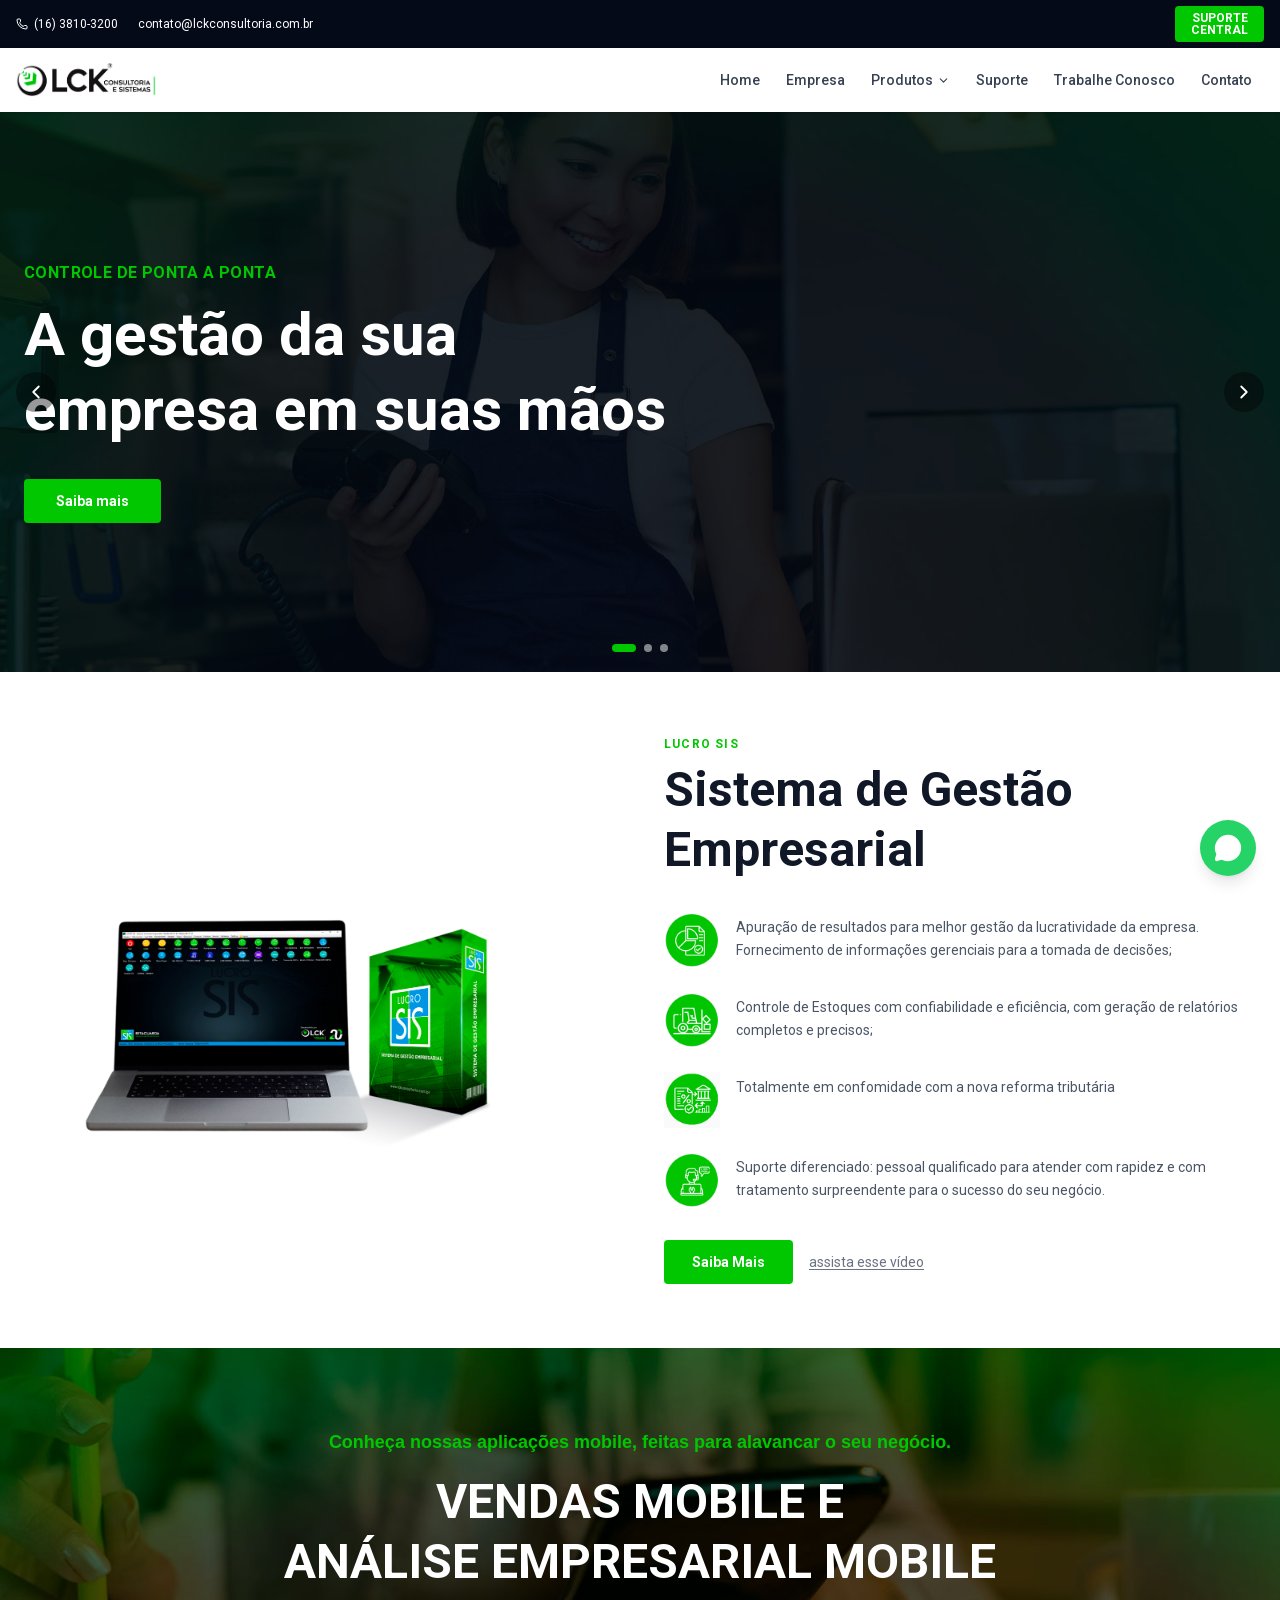
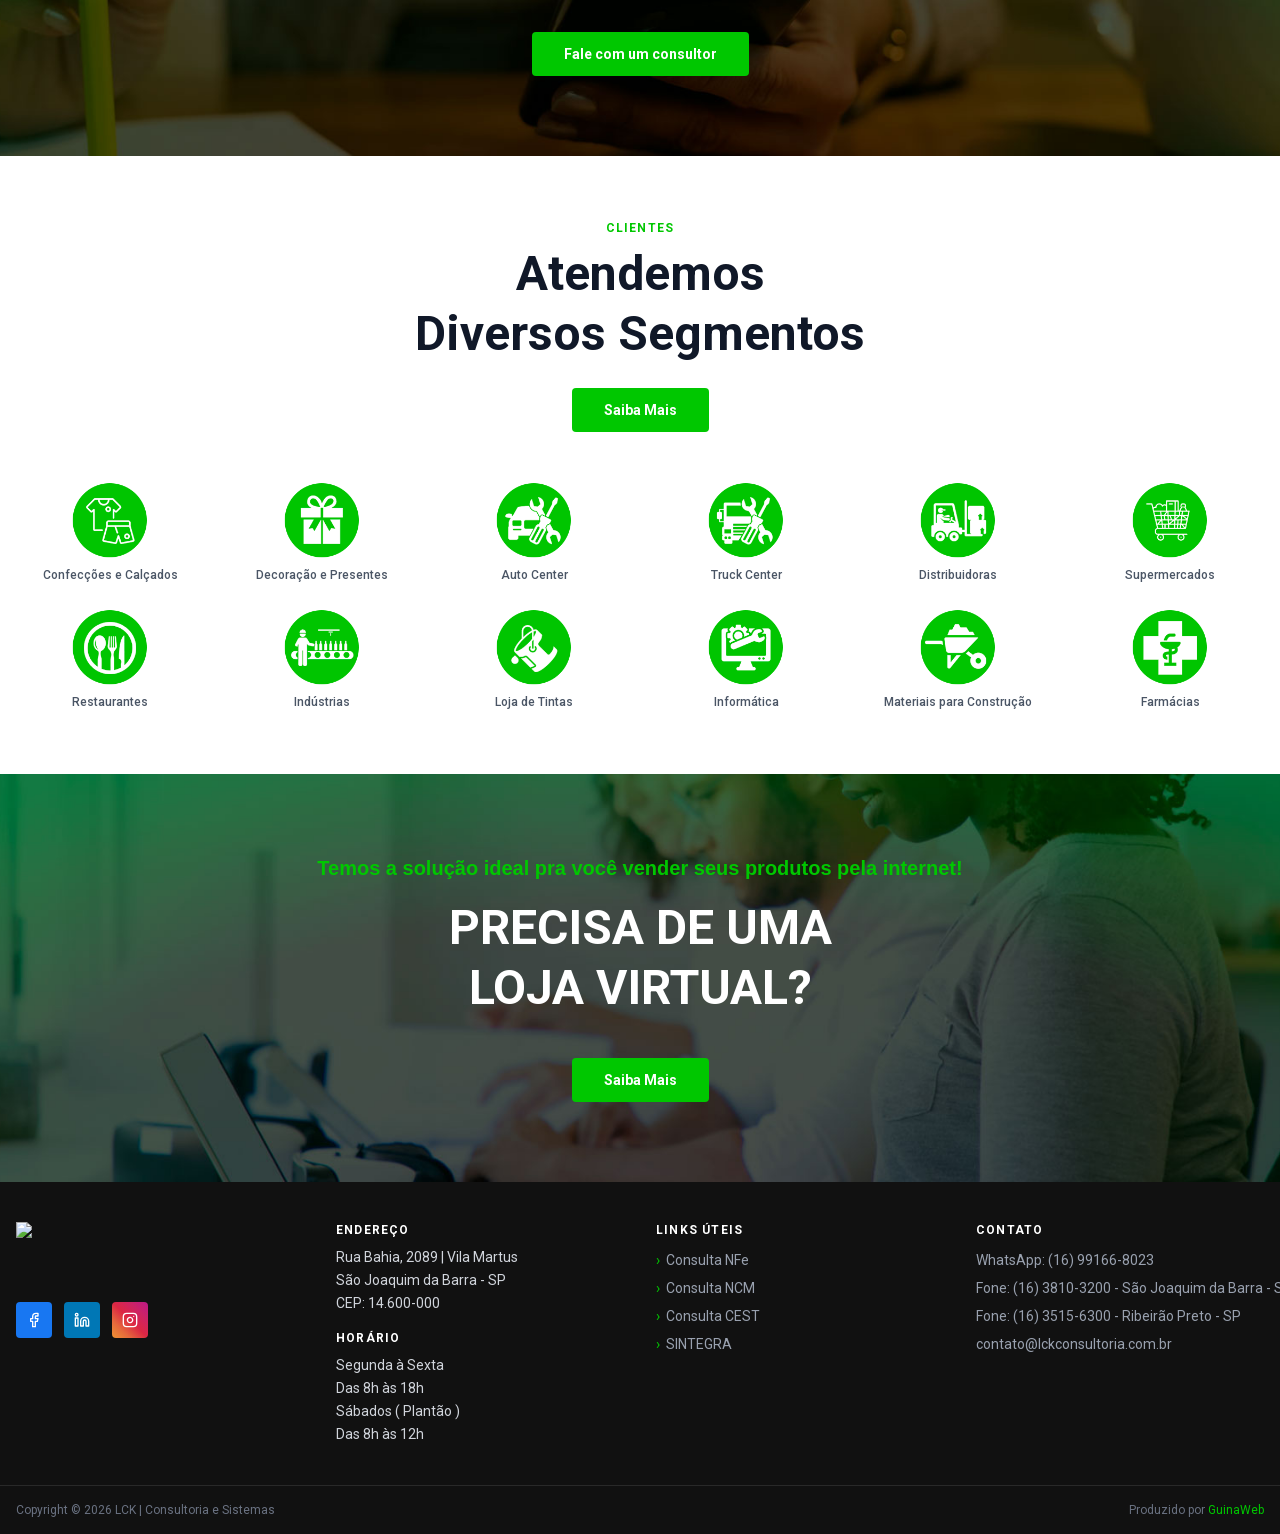
==== commit 8fbe48a0: "Deploy: 93745f203bb186220da17e92fd625aef5190fed7 lckconsultoria/site-lck@93745f203bb186220da17e92fd6" ====
--- a/index.html
+++ b/index.html
@@ -1,6 +1,6 @@
-<!DOCTYPE html><!--5LpSWSErjk0GMyYtEIBQ6--><html lang="pt-BR" class="roboto_9e539f2e-module__t1KqpW__variable"><head><meta charSet="utf-8"/><meta name="viewport" content="width=device-width, initial-scale=1"/><link rel="preload" href="/_next/static/media/ce62453a442c7f35-s.p.124b2306.woff2" as="font" crossorigin="" type="font/woff2"/><link rel="preload" as="image" href="/images/logo_novo_lck.png"/><link rel="preload" as="image" href="/images/Free-Silver-MacBook-Pro-on-Desk-Mockup-Photoroom.png"/><link rel="stylesheet" href="/_next/static/chunks/1f32391ea8be3e73.css" data-precedence="next"/><link rel="preload" as="script" fetchPriority="low" href="/_next/static/chunks/5a08c9e3a78c4f9b.js"/><script src="/_next/static/chunks/38cb1589c99e9c99.js" async=""></script><script src="/_next/static/chunks/87037a5848f6727d.js" async=""></script><script src="/_next/static/chunks/0f3083b7485356ce.js" async=""></script><script src="/_next/static/chunks/turbopack-c8d5f6fe4b1e3dd0.js" async=""></script><script src="/_next/static/chunks/31cb1274aef528b9.js" async=""></script><script src="/_next/static/chunks/ff1a16fafef87110.js" async=""></script><script src="/_next/static/chunks/d2be314c3ece3fbe.js" async=""></script><script src="/_next/static/chunks/2496c14c974b5715.js" async=""></script><meta name="next-size-adjust" content=""/><title>LCK Consultoria e Sistemas | Sistema de Gestão Empresarial</title><meta name="description" content="Há mais de 20 anos oferecendo soluções em sistemas de gestão empresarial. Lucro SIS, Loja Virtual e Certificado Digital. São Joaquim da Barra - SP."/><meta name="author" content="LCK Consultoria e Sistemas"/><meta name="keywords" content="sistema de gestão, ERP, Lucro SIS, LCK Consultoria, São Joaquim da Barra, gestão empresarial, loja virtual, certificado digital"/><meta property="og:title" content="LCK Consultoria e Sistemas"/><meta property="og:description" content="Sistema de gestão empresarial completo para o seu negócio"/><meta property="og:url" content="https://lckconsultoria.com.br"/><meta property="og:site_name" content="LCK Consultoria"/><meta property="og:locale" content="pt_BR"/><meta property="og:type" content="website"/><meta name="twitter:card" content="summary"/><meta name="twitter:title" content="LCK Consultoria e Sistemas"/><meta name="twitter:description" content="Sistema de gestão empresarial completo para o seu negócio"/><link rel="icon" href="/favicon.ico?favicon.e0fd9dfe.ico" sizes="32x32" type="image/x-icon"/><link rel="icon" href="/images/cropped-logo_icon-32x32.png"/><link rel="apple-touch-icon" href="/images/cropped-logo_icon-180x180.png"/><script src="/_next/static/chunks/a6dad97d9634a72d.js" noModule=""></script></head><body class="antialiased"><div hidden=""><!--$--><!--/$--></div><div class="text-white text-xs py-1.5 hidden md:block" style="background-color:#050A19"><div class="max-w-7xl mx-auto px-4 flex items-center justify-between"><div class="flex items-center gap-5"><a href="tel:+551638103200" class="flex items-center gap-1.5 hover:text-green-400 transition-colors"><svg xmlns="http://www.w3.org/2000/svg" width="12" height="12" viewBox="0 0 24 24" fill="none" stroke="currentColor" stroke-width="2" stroke-linecap="round" stroke-linejoin="round" class="lucide lucide-phone" aria-hidden="true"><path d="M13.832 16.568a1 1 0 0 0 1.213-.303l.355-.465A2 2 0 0 1 17 15h3a2 2 0 0 1 2 2v3a2 2 0 0 1-2 2A18 18 0 0 1 2 4a2 2 0 0 1 2-2h3a2 2 0 0 1 2 2v3a2 2 0 0 1-.8 1.6l-.468.351a1 1 0 0 0-.292 1.233 14 14 0 0 0 6.392 6.384"></path></svg> (16) 3810-3200</a><a href="mailto:contato@lckconsultoria.com.br" class="hover:text-green-400 transition-colors">contato@lckconsultoria.com.br</a></div><button class="flex flex-col items-center leading-none px-4 py-1.5 rounded font-bold text-white text-xs hover:opacity-90 transition-opacity" style="background-color:#00c700"><span>SUPORTE</span><span>CENTRAL</span></button></div></div><header class="sticky top-0 z-40 bg-white transition-shadow duration-300 shadow-sm"><div class="max-w-7xl mx-auto px-4 flex items-center justify-between h-16"><a class="flex items-center shrink-0" href="/"><img alt="LCK Consultoria e Sistemas" width="140" height="50" decoding="async" data-nimg="1" class="object-contain" style="color:transparent" src="/images/logo_novo_lck.png"/></a><nav class="hidden lg:flex items-center gap-0.5"><a class="px-3 py-2 text-gray-700 text-sm font-medium rounded hover:text-green-600 hover:bg-green-50 transition-colors" href="/">Home</a><a class="px-3 py-2 text-gray-700 text-sm font-medium rounded hover:text-green-600 hover:bg-green-50 transition-colors" href="/empresa">Empresa</a><div class="relative"><button class="flex items-center gap-1 px-3 py-2 text-gray-700 text-sm font-medium rounded hover:text-green-600 hover:bg-green-50 transition-colors">Produtos <svg xmlns="http://www.w3.org/2000/svg" width="13" height="13" viewBox="0 0 24 24" fill="none" stroke="currentColor" stroke-width="2" stroke-linecap="round" stroke-linejoin="round" class="lucide lucide-chevron-down transition-transform" aria-hidden="true"><path d="m6 9 6 6 6-6"></path></svg></button></div><a class="px-3 py-2 text-gray-700 text-sm font-medium rounded hover:text-green-600 hover:bg-green-50 transition-colors" href="/suporte">Suporte</a><a class="px-3 py-2 text-gray-700 text-sm font-medium rounded hover:text-green-600 hover:bg-green-50 transition-colors" href="/trabalhe-conosco">Trabalhe Conosco</a><a class="px-3 py-2 text-gray-700 text-sm font-medium rounded hover:text-green-600 hover:bg-green-50 transition-colors" href="/contato">Contato</a></nav><div class="flex items-center gap-2 lg:hidden"><button class="text-xs font-bold px-3 py-1.5 rounded text-white leading-tight" style="background-color:#00c700"><span class="block">SUPORTE</span><span class="block">CENTRAL</span></button><button class="p-2 text-gray-700 hover:text-green-600"><svg xmlns="http://www.w3.org/2000/svg" width="24" height="24" viewBox="0 0 24 24" fill="none" stroke="currentColor" stroke-width="2" stroke-linecap="round" stroke-linejoin="round" class="lucide lucide-menu" aria-hidden="true"><path d="M4 5h16"></path><path d="M4 12h16"></path><path d="M4 19h16"></path></svg></button></div></div></header><style>
+<!DOCTYPE html><!--6W5EOUtREuam_vWLi_zmn--><html lang="pt-BR" class="roboto_9e539f2e-module__t1KqpW__variable"><head><meta charSet="utf-8"/><meta name="viewport" content="width=device-width, initial-scale=1"/><link rel="preload" href="/_next/static/media/ce62453a442c7f35-s.p.124b2306.woff2" as="font" crossorigin="" type="font/woff2"/><link rel="preload" as="image" href="/images/logo_novo_lck.png"/><link rel="preload" as="image" href="/images/Free-Silver-MacBook-Pro-on-Desk-Mockup-Photoroom.png"/><link rel="stylesheet" href="/_next/static/chunks/1f32391ea8be3e73.css" data-precedence="next"/><link rel="preload" as="script" fetchPriority="low" href="/_next/static/chunks/5a08c9e3a78c4f9b.js"/><script src="/_next/static/chunks/38cb1589c99e9c99.js" async=""></script><script src="/_next/static/chunks/87037a5848f6727d.js" async=""></script><script src="/_next/static/chunks/0f3083b7485356ce.js" async=""></script><script src="/_next/static/chunks/turbopack-c8d5f6fe4b1e3dd0.js" async=""></script><script src="/_next/static/chunks/31cb1274aef528b9.js" async=""></script><script src="/_next/static/chunks/ff1a16fafef87110.js" async=""></script><script src="/_next/static/chunks/d2be314c3ece3fbe.js" async=""></script><script src="/_next/static/chunks/2496c14c974b5715.js" async=""></script><meta name="next-size-adjust" content=""/><title>LCK Consultoria e Sistemas | Sistema de Gestão Empresarial</title><meta name="description" content="Há mais de 20 anos oferecendo soluções em sistemas de gestão empresarial. Lucro SIS, Loja Virtual e Certificado Digital. São Joaquim da Barra - SP."/><meta name="author" content="LCK Consultoria e Sistemas"/><meta name="keywords" content="sistema de gestão, ERP, Lucro SIS, LCK Consultoria, São Joaquim da Barra, gestão empresarial, loja virtual, certificado digital"/><meta property="og:title" content="LCK Consultoria e Sistemas"/><meta property="og:description" content="Sistema de gestão empresarial completo para o seu negócio"/><meta property="og:url" content="https://lckconsultoria.com.br"/><meta property="og:site_name" content="LCK Consultoria"/><meta property="og:locale" content="pt_BR"/><meta property="og:type" content="website"/><meta name="twitter:card" content="summary"/><meta name="twitter:title" content="LCK Consultoria e Sistemas"/><meta name="twitter:description" content="Sistema de gestão empresarial completo para o seu negócio"/><link rel="icon" href="/favicon.ico?favicon.e0fd9dfe.ico" sizes="32x32" type="image/x-icon"/><link rel="icon" href="/images/cropped-logo_icon-32x32.png"/><link rel="apple-touch-icon" href="/images/cropped-logo_icon-180x180.png"/><script src="/_next/static/chunks/a6dad97d9634a72d.js" noModule=""></script></head><body class="antialiased"><div hidden=""><!--$--><!--/$--></div><div class="text-white text-xs py-1.5 hidden md:block" style="background-color:#050A19"><div class="max-w-7xl mx-auto px-4 flex items-center justify-between"><div class="flex items-center gap-5"><a href="tel:+551638103200" class="flex items-center gap-1.5 hover:text-green-400 transition-colors"><svg xmlns="http://www.w3.org/2000/svg" width="12" height="12" viewBox="0 0 24 24" fill="none" stroke="currentColor" stroke-width="2" stroke-linecap="round" stroke-linejoin="round" class="lucide lucide-phone" aria-hidden="true"><path d="M13.832 16.568a1 1 0 0 0 1.213-.303l.355-.465A2 2 0 0 1 17 15h3a2 2 0 0 1 2 2v3a2 2 0 0 1-2 2A18 18 0 0 1 2 4a2 2 0 0 1 2-2h3a2 2 0 0 1 2 2v3a2 2 0 0 1-.8 1.6l-.468.351a1 1 0 0 0-.292 1.233 14 14 0 0 0 6.392 6.384"></path></svg> (16) 3810-3200</a><a href="mailto:contato@lckconsultoria.com.br" class="hover:text-green-400 transition-colors">contato@lckconsultoria.com.br</a></div><button class="flex flex-col items-center leading-none px-4 py-1.5 rounded font-bold text-white text-xs hover:opacity-90 transition-opacity" style="background-color:#00c700"><span>SUPORTE</span><span>CENTRAL</span></button></div></div><header class="sticky top-0 z-40 bg-white transition-shadow duration-300 shadow-sm"><div class="max-w-7xl mx-auto px-4 flex items-center justify-between h-16"><a class="flex items-center shrink-0" href="/"><img alt="LCK Consultoria e Sistemas" width="140" height="50" decoding="async" data-nimg="1" class="object-contain" style="color:transparent" src="/images/logo_novo_lck.png"/></a><nav class="hidden lg:flex items-center gap-0.5"><a class="px-3 py-2 text-gray-700 text-sm font-medium rounded hover:text-green-600 hover:bg-green-50 transition-colors" href="/">Home</a><a class="px-3 py-2 text-gray-700 text-sm font-medium rounded hover:text-green-600 hover:bg-green-50 transition-colors" href="/empresa">Empresa</a><div class="relative"><button class="flex items-center gap-1 px-3 py-2 text-gray-700 text-sm font-medium rounded hover:text-green-600 hover:bg-green-50 transition-colors">Produtos <svg xmlns="http://www.w3.org/2000/svg" width="13" height="13" viewBox="0 0 24 24" fill="none" stroke="currentColor" stroke-width="2" stroke-linecap="round" stroke-linejoin="round" class="lucide lucide-chevron-down transition-transform" aria-hidden="true"><path d="m6 9 6 6 6-6"></path></svg></button></div><a class="px-3 py-2 text-gray-700 text-sm font-medium rounded hover:text-green-600 hover:bg-green-50 transition-colors" href="/suporte">Suporte</a><a class="px-3 py-2 text-gray-700 text-sm font-medium rounded hover:text-green-600 hover:bg-green-50 transition-colors" href="/trabalhe-conosco">Trabalhe Conosco</a><a class="px-3 py-2 text-gray-700 text-sm font-medium rounded hover:text-green-600 hover:bg-green-50 transition-colors" href="/contato">Contato</a></nav><div class="flex items-center gap-2 lg:hidden"><button class="text-xs font-bold px-3 py-1.5 rounded text-white leading-tight" style="background-color:#00c700"><span class="block">SUPORTE</span><span class="block">CENTRAL</span></button><button class="p-2 text-gray-700 hover:text-green-600"><svg xmlns="http://www.w3.org/2000/svg" width="24" height="24" viewBox="0 0 24 24" fill="none" stroke="currentColor" stroke-width="2" stroke-linecap="round" stroke-linejoin="round" class="lucide lucide-menu" aria-hidden="true"><path d="M4 5h16"></path><path d="M4 12h16"></path><path d="M4 19h16"></path></svg></button></div></div></header><style>
         @keyframes slideInRight {
           from { transform: translateX(100%); }
           to { transform: translateX(0); }
         }
-      </style><main><section class="relative min-h-[400px] md:min-h-[560px] flex items-center overflow-hidden" style="background-image:url(&quot;/images/tela_02.jpg&quot;);background-size:cover;background-position:center"><div class="absolute inset-0" style="background-color:rgba(5,10,25,0.65)"></div><div class="relative max-w-7xl mx-auto px-6 w-full py-20" style="opacity:1;transition:opacity 0.3s ease"><div class="max-w-2xl"><p class="text-base font-semibold mb-3 uppercase tracking-wide" style="color:#00c700">Controle de ponta a ponta</p><h1 class="text-4xl md:text-5xl lg:text-6xl font-black text-white leading-tight mb-8">A gestão da sua empresa em suas mãos</h1><a class="inline-block px-8 py-3 rounded font-bold text-sm text-white hover:opacity-90 transition-opacity" style="background-color:#00c700" href="/lucro-sis">Saiba mais</a></div></div><button class="absolute left-4 top-1/2 -translate-y-1/2 w-10 h-10 rounded-full bg-black/40 text-white flex items-center justify-center hover:bg-black/60 transition-colors" aria-label="Anterior"><svg xmlns="http://www.w3.org/2000/svg" width="22" height="22" viewBox="0 0 24 24" fill="none" stroke="currentColor" stroke-width="2" stroke-linecap="round" stroke-linejoin="round" class="lucide lucide-chevron-left" aria-hidden="true"><path d="m15 18-6-6 6-6"></path></svg></button><button class="absolute right-4 top-1/2 -translate-y-1/2 w-10 h-10 rounded-full bg-black/40 text-white flex items-center justify-center hover:bg-black/60 transition-colors" aria-label="Proximo"><svg xmlns="http://www.w3.org/2000/svg" width="22" height="22" viewBox="0 0 24 24" fill="none" stroke="currentColor" stroke-width="2" stroke-linecap="round" stroke-linejoin="round" class="lucide lucide-chevron-right" aria-hidden="true"><path d="m9 18 6-6-6-6"></path></svg></button><div class="absolute bottom-5 left-1/2 -translate-x-1/2 flex gap-2"><button class="rounded-full transition-all duration-300" style="width:24px;height:8px;background-color:#00c700" aria-label="Slide 1"></button><button class="rounded-full transition-all duration-300" style="width:8px;height:8px;background-color:rgba(255,255,255,0.5)" aria-label="Slide 2"></button><button class="rounded-full transition-all duration-300" style="width:8px;height:8px;background-color:rgba(255,255,255,0.5)" aria-label="Slide 3"></button></div></section><section class="py-16 bg-white"><div class="max-w-7xl mx-auto px-4 grid md:grid-cols-2 gap-12 items-center"><div class="flex items-center justify-center"><img alt="Lucro SIS no computador" width="600" height="400" decoding="async" data-nimg="1" class="object-contain w-full max-w-lg" style="color:transparent" src="/images/Free-Silver-MacBook-Pro-on-Desk-Mockup-Photoroom.png"/></div><div><p class="text-xs font-bold uppercase tracking-widest mb-2" style="color:#00c700">Lucro SIS</p><h2 class="text-4xl md:text-5xl font-black text-gray-900 leading-tight mb-8">Sistema de Gestão<br/>Empresarial</h2><div class="space-y-6 mb-8"><div class="flex items-start gap-4"><img alt="Feature 1" loading="lazy" width="56" height="56" decoding="async" data-nimg="1" class="object-contain shrink-0" style="color:transparent" src="/images/sis_01.png"/><p class="text-gray-600 text-sm leading-relaxed pt-1">Apuração de resultados para melhor gestão da lucratividade da empresa. Fornecimento de informações gerenciais para a tomada de decisões;</p></div><div class="flex items-start gap-4"><img alt="Feature 2" loading="lazy" width="56" height="56" decoding="async" data-nimg="1" class="object-contain shrink-0" style="color:transparent" src="/images/sis_02.png"/><p class="text-gray-600 text-sm leading-relaxed pt-1">Controle de Estoques com confiabilidade e eficiência, com geração de relatórios completos e precisos;</p></div><div class="flex items-start gap-4"><img alt="Feature 3" loading="lazy" width="56" height="56" decoding="async" data-nimg="1" class="object-contain shrink-0" style="color:transparent" src="/images/sis_04.png"/><p class="text-gray-600 text-sm leading-relaxed pt-1">Totalmente em confomidade com a nova reforma tributária</p></div><div class="flex items-start gap-4"><img alt="Feature 4" loading="lazy" width="56" height="56" decoding="async" data-nimg="1" class="object-contain shrink-0" style="color:transparent" src="/images/sis_03.png"/><p class="text-gray-600 text-sm leading-relaxed pt-1">Suporte diferenciado: pessoal qualificado para atender com rapidez e com tratamento surpreendente para o sucesso do seu negócio.</p></div></div><div class="flex flex-wrap items-center gap-4"><a class="inline-block px-7 py-3 rounded font-bold text-sm text-white hover:opacity-90 transition-opacity" style="background-color:#00c700" href="/lucro-sis">Saiba Mais</a><a href="/videos/video.mp4" target="_blank" rel="noopener noreferrer" class="text-sm text-gray-500 hover:text-green-600 underline underline-offset-2 transition-colors">assista esse vídeo</a></div></div></div></section><section class="py-20 flex items-center" style="background-image:url(&quot;/images/banner_mobile.jpg&quot;);background-size:cover;background-position:center;min-height:400px"><div class="max-w-7xl mx-auto px-4 text-center w-full"><p class="text-lg font-semibold mb-4" style="color:#00c700;font-family:&quot;Nunito Sans&quot;, sans-serif">Conheça nossas aplicações mobile, feitas para alavancar o seu negócio.</p><h2 class="text-3xl md:text-4xl lg:text-5xl font-black text-white mb-10 uppercase leading-tight">VENDAS MOBILE e<br/>ANÁLISE EMPRESARIAL MOBILE</h2><a href="https://api.whatsapp.com/send/?phone=5516991668023&amp;text=Ol%C3%A1%2C+estou+enviando+essa+mensagem+atrav%C3%A9s+do+seu+site&amp;type=phone_number&amp;app_absent=0" target="_blank" rel="noopener noreferrer" class="inline-block px-8 py-3 rounded font-bold text-sm text-white hover:opacity-90 transition-opacity" style="background-color:#00c700">Fale com um consultor</a></div></section><section class="py-16 bg-white"><div class="max-w-7xl mx-auto px-4"><div class="text-center mb-12"><p class="text-xs font-bold uppercase tracking-widest mb-2" style="color:#00c700">Clientes</p><h2 class="text-4xl md:text-5xl font-black text-gray-900 leading-tight mb-6">Atendemos<br/>Diversos Segmentos</h2><a class="inline-block px-8 py-3 rounded font-bold text-sm text-white hover:opacity-90 transition-opacity" style="background-color:#00c700" href="/lucro-sis">Saiba Mais</a></div><div class="grid grid-cols-3 md:grid-cols-4 lg:grid-cols-6 gap-6 mt-10"><div class="flex flex-col items-center gap-2 group"><div class="w-20 h-20 relative group-hover:scale-105 transition-transform duration-200"><img alt="Confecções e Calçados" loading="lazy" decoding="async" data-nimg="fill" class="object-contain" style="position:absolute;height:100%;width:100%;left:0;top:0;right:0;bottom:0;color:transparent" src="/images/roupas_icon.png"/></div><p class="text-xs text-center text-gray-600 font-medium leading-tight">Confecções e Calçados</p></div><div class="flex flex-col items-center gap-2 group"><div class="w-20 h-20 relative group-hover:scale-105 transition-transform duration-200"><img alt="Decoração e Presentes" loading="lazy" decoding="async" data-nimg="fill" class="object-contain" style="position:absolute;height:100%;width:100%;left:0;top:0;right:0;bottom:0;color:transparent" src="/images/presentes_icon.png"/></div><p class="text-xs text-center text-gray-600 font-medium leading-tight">Decoração e Presentes</p></div><div class="flex flex-col items-center gap-2 group"><div class="w-20 h-20 relative group-hover:scale-105 transition-transform duration-200"><img alt="Auto Center" loading="lazy" decoding="async" data-nimg="fill" class="object-contain" style="position:absolute;height:100%;width:100%;left:0;top:0;right:0;bottom:0;color:transparent" src="/images/auto_icon.png"/></div><p class="text-xs text-center text-gray-600 font-medium leading-tight">Auto Center</p></div><div class="flex flex-col items-center gap-2 group"><div class="w-20 h-20 relative group-hover:scale-105 transition-transform duration-200"><img alt="Truck Center" loading="lazy" decoding="async" data-nimg="fill" class="object-contain" style="position:absolute;height:100%;width:100%;left:0;top:0;right:0;bottom:0;color:transparent" src="/images/truck_icon.png"/></div><p class="text-xs text-center text-gray-600 font-medium leading-tight">Truck Center</p></div><div class="flex flex-col items-center gap-2 group"><div class="w-20 h-20 relative group-hover:scale-105 transition-transform duration-200"><img alt="Distribuidoras" loading="lazy" decoding="async" data-nimg="fill" class="object-contain" style="position:absolute;height:100%;width:100%;left:0;top:0;right:0;bottom:0;color:transparent" src="/images/distribuidora_icon.png"/></div><p class="text-xs text-center text-gray-600 font-medium leading-tight">Distribuidoras</p></div><div class="flex flex-col items-center gap-2 group"><div class="w-20 h-20 relative group-hover:scale-105 transition-transform duration-200"><img alt="Supermercados" loading="lazy" decoding="async" data-nimg="fill" class="object-contain" style="position:absolute;height:100%;width:100%;left:0;top:0;right:0;bottom:0;color:transparent" src="/images/supermercado_icon.png"/></div><p class="text-xs text-center text-gray-600 font-medium leading-tight">Supermercados</p></div><div class="flex flex-col items-center gap-2 group"><div class="w-20 h-20 relative group-hover:scale-105 transition-transform duration-200"><img alt="Restaurantes" loading="lazy" decoding="async" data-nimg="fill" class="object-contain" style="position:absolute;height:100%;width:100%;left:0;top:0;right:0;bottom:0;color:transparent" src="/images/restaurante_icon.png"/></div><p class="text-xs text-center text-gray-600 font-medium leading-tight">Restaurantes</p></div><div class="flex flex-col items-center gap-2 group"><div class="w-20 h-20 relative group-hover:scale-105 transition-transform duration-200"><img alt="Indústrias" loading="lazy" decoding="async" data-nimg="fill" class="object-contain" style="position:absolute;height:100%;width:100%;left:0;top:0;right:0;bottom:0;color:transparent" src="/images/industria_icon.png"/></div><p class="text-xs text-center text-gray-600 font-medium leading-tight">Indústrias</p></div><div class="flex flex-col items-center gap-2 group"><div class="w-20 h-20 relative group-hover:scale-105 transition-transform duration-200"><img alt="Loja de Tintas" loading="lazy" decoding="async" data-nimg="fill" class="object-contain" style="position:absolute;height:100%;width:100%;left:0;top:0;right:0;bottom:0;color:transparent" src="/images/tintas_icon.png"/></div><p class="text-xs text-center text-gray-600 font-medium leading-tight">Loja de Tintas</p></div><div class="flex flex-col items-center gap-2 group"><div class="w-20 h-20 relative group-hover:scale-105 transition-transform duration-200"><img alt="Informática" loading="lazy" decoding="async" data-nimg="fill" class="object-contain" style="position:absolute;height:100%;width:100%;left:0;top:0;right:0;bottom:0;color:transparent" src="/images/informatica_icon.png"/></div><p class="text-xs text-center text-gray-600 font-medium leading-tight">Informática</p></div><div class="flex flex-col items-center gap-2 group"><div class="w-20 h-20 relative group-hover:scale-105 transition-transform duration-200"><img alt="Materiais para Construção" loading="lazy" decoding="async" data-nimg="fill" class="object-contain" style="position:absolute;height:100%;width:100%;left:0;top:0;right:0;bottom:0;color:transparent" src="/images/construcao_icon.png"/></div><p class="text-xs text-center text-gray-600 font-medium leading-tight">Materiais para Construção</p></div><div class="flex flex-col items-center gap-2 group"><div class="w-20 h-20 relative group-hover:scale-105 transition-transform duration-200"><img alt="Farmácias" loading="lazy" decoding="async" data-nimg="fill" class="object-contain" style="position:absolute;height:100%;width:100%;left:0;top:0;right:0;bottom:0;color:transparent" src="/images/farmacia_icon.png"/></div><p class="text-xs text-center text-gray-600 font-medium leading-tight">Farmácias</p></div></div></div></section><section class="py-20 flex items-center" style="background-image:url(&quot;/images/banner_e-commerce.jpg&quot;);background-size:cover;background-position:center;min-height:380px"><div class="max-w-7xl mx-auto px-4 text-center w-full"><p class="text-xl font-semibold mb-4" style="color:#00c700;font-family:&quot;Nunito Sans&quot;, sans-serif">Temos a solução ideal pra você vender seus produtos pela internet!</p><h2 class="text-3xl md:text-4xl lg:text-5xl font-black text-white mb-10 uppercase leading-tight">PRECISA DE UMA<br/>LOJA VIRTUAL?</h2><a class="inline-block px-8 py-3 rounded font-bold text-sm text-white hover:opacity-90 transition-opacity" style="background-color:#00c700" href="/loja-virtual">Saiba Mais</a></div></section><!--$--><!--/$--></main><footer style="background-color:#111" class="text-white"><div class="max-w-7xl mx-auto px-4 py-10 grid grid-cols-1 sm:grid-cols-2 lg:grid-cols-4 gap-8 border-b border-white/10"><div class="flex flex-col gap-4"><img alt="LCK Consultoria e Sistemas" loading="lazy" width="160" height="60" decoding="async" data-nimg="1" class="object-contain" style="color:transparent" src="/images/2024/12/logo_rodape.png"/><div class="flex gap-3 mt-1"><a href="https://www.facebook.com/lckconsultoria" target="_blank" rel="noopener noreferrer" class="w-9 h-9 rounded flex items-center justify-center hover:opacity-80 transition-opacity" style="background-color:#1877f2" aria-label="Facebook"><svg xmlns="http://www.w3.org/2000/svg" width="16" height="16" viewBox="0 0 24 24" fill="none" stroke="currentColor" stroke-width="2" stroke-linecap="round" stroke-linejoin="round" class="lucide lucide-facebook" aria-hidden="true"><path d="M18 2h-3a5 5 0 0 0-5 5v3H7v4h3v8h4v-8h3l1-4h-4V7a1 1 0 0 1 1-1h3z"></path></svg></a><a href="https://www.linkedin.com/company/lck-consultoria-e-sistemas/" target="_blank" rel="noopener noreferrer" class="w-9 h-9 rounded flex items-center justify-center hover:opacity-80 transition-opacity" style="background-color:#0077b5" aria-label="LinkedIn"><svg xmlns="http://www.w3.org/2000/svg" width="16" height="16" viewBox="0 0 24 24" fill="none" stroke="currentColor" stroke-width="2" stroke-linecap="round" stroke-linejoin="round" class="lucide lucide-linkedin" aria-hidden="true"><path d="M16 8a6 6 0 0 1 6 6v7h-4v-7a2 2 0 0 0-2-2 2 2 0 0 0-2 2v7h-4v-7a6 6 0 0 1 6-6z"></path><rect width="4" height="12" x="2" y="9"></rect><circle cx="4" cy="4" r="2"></circle></svg></a><a href="https://www.instagram.com/lckconsultoria/" target="_blank" rel="noopener noreferrer" class="w-9 h-9 rounded flex items-center justify-center hover:opacity-80 transition-opacity" style="background:linear-gradient(45deg,#f09433,#e6683c,#dc2743,#cc2366,#bc1888)" aria-label="Instagram"><svg xmlns="http://www.w3.org/2000/svg" width="16" height="16" viewBox="0 0 24 24" fill="none" stroke="currentColor" stroke-width="2" stroke-linecap="round" stroke-linejoin="round" class="lucide lucide-instagram" aria-hidden="true"><rect width="20" height="20" x="2" y="2" rx="5" ry="5"></rect><path d="M16 11.37A4 4 0 1 1 12.63 8 4 4 0 0 1 16 11.37z"></path><line x1="17.5" x2="17.51" y1="6.5" y2="6.5"></line></svg></a></div></div><div class="space-y-4 text-sm text-gray-300"><div><p class="text-white font-semibold text-xs uppercase tracking-widest mb-2">Endereço</p><p class="leading-relaxed">Rua Bahia, 2089 | Vila Martus<br/>São Joaquim da Barra - SP<br/>CEP: 14.600-000</p></div><div><p class="text-white font-semibold text-xs uppercase tracking-widest mb-2">Horário</p><p class="leading-relaxed">Segunda à Sexta<br/>Das 8h às 18h<br/>Sábados ( Plantão )<br/>Das 8h às 12h</p></div></div><div class="text-sm"><p class="text-white font-semibold text-xs uppercase tracking-widest mb-3">Links Úteis</p><ul class="space-y-2"><li><a href="https://www.nfe.fazenda.gov.br/portal/principal.aspx" target="_blank" rel="noopener noreferrer" class="text-gray-400 hover:text-green-400 transition-colors flex items-center gap-1.5"><span style="color:#00c700">›</span> <!-- -->Consulta NFe</a></li><li><a href="https://cosmos.bluesoft.com.br/ncms" target="_blank" rel="noopener noreferrer" class="text-gray-400 hover:text-green-400 transition-colors flex items-center gap-1.5"><span style="color:#00c700">›</span> <!-- -->Consulta NCM</a></li><li><a href="https://www.codigocest.com.br/" target="_blank" rel="noopener noreferrer" class="text-gray-400 hover:text-green-400 transition-colors flex items-center gap-1.5"><span style="color:#00c700">›</span> <!-- -->Consulta CEST</a></li><li><a href="http://www.sintegra.gov.br/" target="_blank" rel="noopener noreferrer" class="text-gray-400 hover:text-green-400 transition-colors flex items-center gap-1.5"><span style="color:#00c700">›</span> <!-- -->SINTEGRA</a></li></ul></div><div class="text-sm"><p class="text-white font-semibold text-xs uppercase tracking-widest mb-3">Contato</p><ul class="space-y-2 text-gray-400"><li><a href="https://api.whatsapp.com/send?phone=5516991668023" target="_blank" rel="noopener noreferrer" class="hover:text-green-400 transition-colors">WhatsApp: (16) 99166-8023</a></li><li><a href="tel:+551638103200" class="hover:text-green-400 transition-colors"><span class="whitespace-nowrap"> Fone: (16) 3810-3200 - São Joaquim da Barra - SP</span></a></li><li><a href="tel:+551535156300" class="hover:text-green-400 transition-colors"><span class="whitespace-nowrap"> Fone: (16) 3515-6300 -  Ribeirão Preto - SP</span></a></li><li><a href="mailto:contato@lckconsultoria.com.br" class="hover:text-green-400 transition-colors">contato@lckconsultoria.com.br</a></li></ul></div></div><div class="max-w-7xl mx-auto px-4 py-4 flex flex-col sm:flex-row items-center justify-between gap-2 text-xs text-gray-500"><p>Copyright © <!-- -->2026<!-- --> LCK | Consultoria e Sistemas</p><p>Produzido por<!-- --> <a href="https://www.guinaweb.com/" target="_blank" rel="noopener noreferrer" class="hover:text-green-400 transition-colors" style="color:#00c700">GuinaWeb</a></p></div></footer><a href="https://api.whatsapp.com/send/?phone=5516991668023&amp;text=Ol%C3%A1%2C+venho+atrav%C3%A9s+do+site+e+gostaria+de+mais+informa%C3%A7%C3%B5es.&amp;type=phone_number&amp;app_absent=0" target="_blank" rel="noopener noreferrer" class="fixed bottom-6 right-6 z-50 w-14 h-14 rounded-full flex items-center justify-center text-white shadow-lg hover:scale-110 transition-transform whatsapp-pulse" style="background-color:#25D366" aria-label="Abrir bate-papo no WhatsApp" title="Olá 👋 Podemos ajudá-lo?"><svg xmlns="http://www.w3.org/2000/svg" width="30" height="30" viewBox="0 0 24 24" fill="white" stroke="currentColor" stroke-width="1" stroke-linecap="round" stroke-linejoin="round" class="lucide lucide-message-circle" aria-hidden="true"><path d="M2.992 16.342a2 2 0 0 1 .094 1.167l-1.065 3.29a1 1 0 0 0 1.236 1.168l3.413-.998a2 2 0 0 1 1.099.092 10 10 0 1 0-4.777-4.719"></path></svg></a><script src="/_next/static/chunks/5a08c9e3a78c4f9b.js" id="_R_" async=""></script><script>(self.__next_f=self.__next_f||[]).push([0])</script><script>self.__next_f.push([1,"1:\"$Sreact.fragment\"\n2:I[70119,[\"/_next/static/chunks/31cb1274aef528b9.js\"],\"default\"]\n3:I[39756,[\"/_next/static/chunks/ff1a16fafef87110.js\",\"/_next/static/chunks/d2be314c3ece3fbe.js\"],\"default\"]\n4:I[37457,[\"/_next/static/chunks/ff1a16fafef87110.js\",\"/_next/static/chunks/d2be314c3ece3fbe.js\"],\"default\"]\n5:I[5500,[\"/_next/static/chunks/31cb1274aef528b9.js\",\"/_next/static/chunks/2496c14c974b5715.js\"],\"Image\"]\n10:I[68027,[],\"default\"]\n:HL[\"/_next/static/chunks/1f32391ea8be3e73.css\",\"style\"]\n:HL[\"/_next/static/media/ce62453a442c7f35-s.p.124b2306.woff2\",\"font\",{\"crossOrigin\":\"\",\"type\":\"font/woff2\"}]\n"])</script><script>self.__next_f.push([1,"0:{\"P\":null,\"b\":\"5LpSWSErjk0GMyYtEIBQ6\",\"c\":[\"\",\"\"],\"q\":\"\",\"i\":false,\"f\":[[[\"\",{\"children\":[\"__PAGE__\",{}]},\"$undefined\",\"$undefined\",true],[[\"$\",\"$1\",\"c\",{\"children\":[[[\"$\",\"link\",\"0\",{\"rel\":\"stylesheet\",\"href\":\"/_next/static/chunks/1f32391ea8be3e73.css\",\"precedence\":\"next\",\"crossOrigin\":\"$undefined\",\"nonce\":\"$undefined\"}],[\"$\",\"script\",\"script-0\",{\"src\":\"/_next/static/chunks/31cb1274aef528b9.js\",\"async\":true,\"nonce\":\"$undefined\"}]],[\"$\",\"html\",null,{\"lang\":\"pt-BR\",\"className\":\"roboto_9e539f2e-module__t1KqpW__variable\",\"children\":[\"$\",\"body\",null,{\"className\":\"antialiased\",\"children\":[[\"$\",\"$L2\",null,{}],[\"$\",\"main\",null,{\"children\":[\"$\",\"$L3\",null,{\"parallelRouterKey\":\"children\",\"error\":\"$undefined\",\"errorStyles\":\"$undefined\",\"errorScripts\":\"$undefined\",\"template\":[\"$\",\"$L4\",null,{}],\"templateStyles\":\"$undefined\",\"templateScripts\":\"$undefined\",\"notFound\":[[[\"$\",\"title\",null,{\"children\":\"404: This page could not be found.\"}],[\"$\",\"div\",null,{\"style\":{\"fontFamily\":\"system-ui,\\\"Segoe UI\\\",Roboto,Helvetica,Arial,sans-serif,\\\"Apple Color Emoji\\\",\\\"Segoe UI Emoji\\\"\",\"height\":\"100vh\",\"textAlign\":\"center\",\"display\":\"flex\",\"flexDirection\":\"column\",\"alignItems\":\"center\",\"justifyContent\":\"center\"},\"children\":[\"$\",\"div\",null,{\"children\":[[\"$\",\"style\",null,{\"dangerouslySetInnerHTML\":{\"__html\":\"body{color:#000;background:#fff;margin:0}.next-error-h1{border-right:1px solid rgba(0,0,0,.3)}@media (prefers-color-scheme:dark){body{color:#fff;background:#000}.next-error-h1{border-right:1px solid rgba(255,255,255,.3)}}\"}}],[\"$\",\"h1\",null,{\"className\":\"next-error-h1\",\"style\":{\"display\":\"inline-block\",\"margin\":\"0 20px 0 0\",\"padding\":\"0 23px 0 0\",\"fontSize\":24,\"fontWeight\":500,\"verticalAlign\":\"top\",\"lineHeight\":\"49px\"},\"children\":404}],[\"$\",\"div\",null,{\"style\":{\"display\":\"inline-block\"},\"children\":[\"$\",\"h2\",null,{\"style\":{\"fontSize\":14,\"fontWeight\":400,\"lineHeight\":\"49px\",\"margin\":0},\"children\":\"This page could not be found.\"}]}]]}]}]],[]],\"forbidden\":\"$undefined\",\"unauthorized\":\"$undefined\"}]}],[\"$\",\"footer\",null,{\"style\":{\"backgroundColor\":\"#111\"},\"className\":\"text-white\",\"children\":[[\"$\",\"div\",null,{\"className\":\"max-w-7xl mx-auto px-4 py-10 grid grid-cols-1 sm:grid-cols-2 lg:grid-cols-4 gap-8 border-b border-white/10\",\"children\":[[\"$\",\"div\",null,{\"className\":\"flex flex-col gap-4\",\"children\":[[\"$\",\"$L5\",null,{\"src\":\"/images/2024/12/logo_rodape.png\",\"alt\":\"LCK Consultoria e Sistemas\",\"width\":160,\"height\":60,\"className\":\"object-contain\"}],[\"$\",\"div\",null,{\"className\":\"flex gap-3 mt-1\",\"children\":[[\"$\",\"a\",null,{\"href\":\"https://www.facebook.com/lckconsultoria\",\"target\":\"_blank\",\"rel\":\"noopener noreferrer\",\"className\":\"w-9 h-9 rounded flex items-center justify-center hover:opacity-80 transition-opacity\",\"style\":{\"backgroundColor\":\"#1877f2\"},\"aria-label\":\"Facebook\",\"children\":[\"$\",\"svg\",null,{\"ref\":\"$undefined\",\"xmlns\":\"http://www.w3.org/2000/svg\",\"width\":16,\"height\":16,\"viewBox\":\"0 0 24 24\",\"fill\":\"none\",\"stroke\":\"currentColor\",\"strokeWidth\":2,\"strokeLinecap\":\"round\",\"strokeLinejoin\":\"round\",\"className\":\"lucide lucide-facebook\",\"aria-hidden\":\"true\",\"children\":[[\"$\",\"path\",\"1jg4f8\",{\"d\":\"M18 2h-3a5 5 0 0 0-5 5v3H7v4h3v8h4v-8h3l1-4h-4V7a1 1 0 0 1 1-1h3z\"}],\"$undefined\"]}]}],[\"$\",\"a\",null,{\"href\":\"https://www.linkedin.com/company/lck-consultoria-e-sistemas/\",\"target\":\"_blank\",\"rel\":\"noopener noreferrer\",\"className\":\"w-9 h-9 rounded flex items-center justify-center hover:opacity-80 transition-opacity\",\"style\":{\"backgroundColor\":\"#0077b5\"},\"aria-label\":\"LinkedIn\",\"children\":[\"$\",\"svg\",null,{\"ref\":\"$undefined\",\"xmlns\":\"http://www.w3.org/2000/svg\",\"width\":16,\"height\":16,\"viewBox\":\"0 0 24 24\",\"fill\":\"none\",\"stroke\":\"currentColor\",\"strokeWidth\":2,\"strokeLinecap\":\"round\",\"strokeLinejoin\":\"round\",\"className\":\"lucide lucide-linkedin\",\"aria-hidden\":\"true\",\"children\":[[\"$\",\"path\",\"c2jq9f\",{\"d\":\"M16 8a6 6 0 0 1 6 6v7h-4v-7a2 2 0 0 0-2-2 2 2 0 0 0-2 2v7h-4v-7a6 6 0 0 1 6-6z\"}],[\"$\",\"rect\",\"mk3on5\",{\"width\":\"4\",\"height\":\"12\",\"x\":\"2\",\"y\":\"9\"}],[\"$\",\"circle\",\"bt5ra8\",{\"cx\":\"4\",\"cy\":\"4\",\"r\":\"2\"}],\"$undefined\"]}]}],[\"$\",\"a\",null,{\"href\":\"https://www.instagram.com/lckconsultoria/\",\"target\":\"_blank\",\"rel\":\"noopener noreferrer\",\"className\":\"w-9 h-9 rounded flex items-center justify-center hover:opacity-80 transition-opacity\",\"style\":{\"background\":\"linear-gradient(45deg,#f09433,#e6683c,#dc2743,#cc2366,#bc1888)\"},\"aria-label\":\"Instagram\",\"children\":[\"$\",\"svg\",null,{\"ref\":\"$undefined\",\"xmlns\":\"http://www.w3.org/2000/svg\",\"width\":16,\"height\":16,\"viewBox\":\"0 0 24 24\",\"fill\":\"none\",\"stroke\":\"currentColor\",\"strokeWidth\":2,\"strokeLinecap\":\"round\",\"strokeLinejoin\":\"round\",\"className\":\"lucide lucide-instagram\",\"aria-hidden\":\"true\",\"children\":[\"$L6\",\"$L7\",\"$L8\",\"$undefined\"]}]}]]}]]}],\"$L9\",\"$La\",\"$Lb\"]}],\"$Lc\"]}],\"$Ld\"]}]}]]}],{\"children\":[\"$Le\",{},null,false,false]},null,false,false],\"$Lf\",false]],\"m\":\"$undefined\",\"G\":[\"$10\",[]],\"S\":true}\n"])</script><script>self.__next_f.push([1,"11:I[45686,[\"/_next/static/chunks/31cb1274aef528b9.js\"],\"default\"]\n12:I[92349,[\"/_next/static/chunks/31cb1274aef528b9.js\",\"/_next/static/chunks/2496c14c974b5715.js\"],\"default\"]\n13:I[22016,[\"/_next/static/chunks/31cb1274aef528b9.js\",\"/_next/static/chunks/2496c14c974b5715.js\"],\"\"]\n19:I[97367,[\"/_next/static/chunks/ff1a16fafef87110.js\",\"/_next/static/chunks/d2be314c3ece3fbe.js\"],\"ViewportBoundary\"]\n1b:I[97367,[\"/_next/static/chunks/ff1a16fafef87110.js\",\"/_next/static/chunks/d2be314c3ece3fbe.js\"],\"MetadataBoundary\"]\n1c:\"$Sreact.suspense\"\n6:[\"$\",\"rect\",\"2e1cvw\",{\"width\":\"20\",\"height\":\"20\",\"x\":\"2\",\"y\":\"2\",\"rx\":\"5\",\"ry\":\"5\"}]\n7:[\"$\",\"path\",\"9exkf1\",{\"d\":\"M16 11.37A4 4 0 1 1 12.63 8 4 4 0 0 1 16 11.37z\"}]\n8:[\"$\",\"line\",\"r4j83e\",{\"x1\":\"17.5\",\"x2\":\"17.51\",\"y1\":\"6.5\",\"y2\":\"6.5\"}]\n9:[\"$\",\"div\",null,{\"className\":\"space-y-4 text-sm text-gray-300\",\"children\":[[\"$\",\"div\",null,{\"children\":[[\"$\",\"p\",null,{\"className\":\"text-white font-semibold text-xs uppercase tracking-widest mb-2\",\"children\":\"Endereço\"}],[\"$\",\"p\",null,{\"className\":\"leading-relaxed\",\"children\":[\"Rua Bahia, 2089 | Vila Martus\",[\"$\",\"br\",null,{}],\"São Joaquim da Barra - SP\",[\"$\",\"br\",null,{}],\"CEP: 14.600-000\"]}]]}],[\"$\",\"div\",null,{\"children\":[[\"$\",\"p\",null,{\"className\":\"text-white font-semibold text-xs uppercase tracking-widest mb-2\",\"children\":\"Horário\"}],[\"$\",\"p\",null,{\"className\":\"leading-relaxed\",\"children\":[\"Segunda à Sexta\",[\"$\",\"br\",null,{}],\"Das 8h às 18h\",[\"$\",\"br\",null,{}],\"Sábados ( Plantão )\",[\"$\",\"br\",null,{}],\"Das 8h às 12h\"]}]]}]]}]\n"])</script><script>self.__next_f.push([1,"a:[\"$\",\"div\",null,{\"className\":\"text-sm\",\"children\":[[\"$\",\"p\",null,{\"className\":\"text-white font-semibold text-xs uppercase tracking-widest mb-3\",\"children\":\"Links Úteis\"}],[\"$\",\"ul\",null,{\"className\":\"space-y-2\",\"children\":[[\"$\",\"li\",\"https://www.nfe.fazenda.gov.br/portal/principal.aspx\",{\"children\":[\"$\",\"a\",null,{\"href\":\"https://www.nfe.fazenda.gov.br/portal/principal.aspx\",\"target\":\"_blank\",\"rel\":\"noopener noreferrer\",\"className\":\"text-gray-400 hover:text-green-400 transition-colors flex items-center gap-1.5\",\"children\":[[\"$\",\"span\",null,{\"style\":{\"color\":\"#00c700\"},\"children\":\"›\"}],\" \",\"Consulta NFe\"]}]}],[\"$\",\"li\",\"https://cosmos.bluesoft.com.br/ncms\",{\"children\":[\"$\",\"a\",null,{\"href\":\"https://cosmos.bluesoft.com.br/ncms\",\"target\":\"_blank\",\"rel\":\"noopener noreferrer\",\"className\":\"text-gray-400 hover:text-green-400 transition-colors flex items-center gap-1.5\",\"children\":[[\"$\",\"span\",null,{\"style\":{\"color\":\"#00c700\"},\"children\":\"›\"}],\" \",\"Consulta NCM\"]}]}],[\"$\",\"li\",\"https://www.codigocest.com.br/\",{\"children\":[\"$\",\"a\",null,{\"href\":\"https://www.codigocest.com.br/\",\"target\":\"_blank\",\"rel\":\"noopener noreferrer\",\"className\":\"text-gray-400 hover:text-green-400 transition-colors flex items-center gap-1.5\",\"children\":[[\"$\",\"span\",null,{\"style\":{\"color\":\"#00c700\"},\"children\":\"›\"}],\" \",\"Consulta CEST\"]}]}],[\"$\",\"li\",\"http://www.sintegra.gov.br/\",{\"children\":[\"$\",\"a\",null,{\"href\":\"http://www.sintegra.gov.br/\",\"target\":\"_blank\",\"rel\":\"noopener noreferrer\",\"className\":\"text-gray-400 hover:text-green-400 transition-colors flex items-center gap-1.5\",\"children\":[[\"$\",\"span\",null,{\"style\":{\"color\":\"#00c700\"},\"children\":\"›\"}],\" \",\"SINTEGRA\"]}]}]]}]]}]\n"])</script><script>self.__next_f.push([1,"b:[\"$\",\"div\",null,{\"className\":\"text-sm\",\"children\":[[\"$\",\"p\",null,{\"className\":\"text-white font-semibold text-xs uppercase tracking-widest mb-3\",\"children\":\"Contato\"}],[\"$\",\"ul\",null,{\"className\":\"space-y-2 text-gray-400\",\"children\":[[\"$\",\"li\",null,{\"children\":[\"$\",\"a\",null,{\"href\":\"https://api.whatsapp.com/send?phone=5516991668023\",\"target\":\"_blank\",\"rel\":\"noopener noreferrer\",\"className\":\"hover:text-green-400 transition-colors\",\"children\":\"WhatsApp: (16) 99166-8023\"}]}],[\"$\",\"li\",null,{\"children\":[\"$\",\"a\",null,{\"href\":\"tel:+551638103200\",\"className\":\"hover:text-green-400 transition-colors\",\"children\":[\"$\",\"span\",null,{\"className\":\"whitespace-nowrap\",\"children\":\" Fone: (16) 3810-3200 - São Joaquim da Barra - SP\"}]}]}],[\"$\",\"li\",null,{\"children\":[\"$\",\"a\",null,{\"href\":\"tel:+551535156300\",\"className\":\"hover:text-green-400 transition-colors\",\"children\":[\"$\",\"span\",null,{\"className\":\"whitespace-nowrap\",\"children\":\" Fone: (16) 3515-6300 -  Ribeirão Preto - SP\"}]}]}],[\"$\",\"li\",null,{\"children\":[\"$\",\"a\",null,{\"href\":\"mailto:contato@lckconsultoria.com.br\",\"className\":\"hover:text-green-400 transition-colors\",\"children\":\"contato@lckconsultoria.com.br\"}]}]]}]]}]\nc:[\"$\",\"div\",null,{\"className\":\"max-w-7xl mx-auto px-4 py-4 flex flex-col sm:flex-row items-center justify-between gap-2 text-xs text-gray-500\",\"children\":[[\"$\",\"p\",null,{\"children\":[\"Copyright © \",2026,\" LCK | Consultoria e Sistemas\"]}],[\"$\",\"p\",null,{\"children\":[\"Produzido por\",\" \",[\"$\",\"a\",null,{\"href\":\"https://www.guinaweb.com/\",\"target\":\"_blank\",\"rel\":\"noopener noreferrer\",\"className\":\"hover:text-green-400 transition-colors\",\"style\":{\"color\":\"#00c700\"},\"children\":\"GuinaWeb\"}]]}]]}]\nd:[\"$\",\"$L11\",null,{}]\n"])</script><script>self.__next_f.push([1,"e:[\"$\",\"$1\",\"c\",{\"children\":[[[\"$\",\"$L12\",null,{}],[\"$\",\"section\",null,{\"className\":\"py-16 bg-white\",\"children\":[\"$\",\"div\",null,{\"className\":\"max-w-7xl mx-auto px-4 grid md:grid-cols-2 gap-12 items-center\",\"children\":[[\"$\",\"div\",null,{\"className\":\"flex items-center justify-center\",\"children\":[\"$\",\"$L5\",null,{\"src\":\"/images/Free-Silver-MacBook-Pro-on-Desk-Mockup-Photoroom.png\",\"alt\":\"Lucro SIS no computador\",\"width\":600,\"height\":400,\"className\":\"object-contain w-full max-w-lg\",\"priority\":true}]}],[\"$\",\"div\",null,{\"children\":[[\"$\",\"p\",null,{\"className\":\"text-xs font-bold uppercase tracking-widest mb-2\",\"style\":{\"color\":\"#00c700\"},\"children\":\"Lucro SIS\"}],[\"$\",\"h2\",null,{\"className\":\"text-4xl md:text-5xl font-black text-gray-900 leading-tight mb-8\",\"children\":[\"Sistema de Gestão\",[\"$\",\"br\",null,{}],\"Empresarial\"]}],[\"$\",\"div\",null,{\"className\":\"space-y-6 mb-8\",\"children\":[[\"$\",\"div\",\"0\",{\"className\":\"flex items-start gap-4\",\"children\":[[\"$\",\"$L5\",null,{\"src\":\"/images/sis_01.png\",\"alt\":\"Feature 1\",\"width\":56,\"height\":56,\"className\":\"object-contain shrink-0\"}],[\"$\",\"p\",null,{\"className\":\"text-gray-600 text-sm leading-relaxed pt-1\",\"children\":\"Apuração de resultados para melhor gestão da lucratividade da empresa. Fornecimento de informações gerenciais para a tomada de decisões;\"}]]}],[\"$\",\"div\",\"1\",{\"className\":\"flex items-start gap-4\",\"children\":[[\"$\",\"$L5\",null,{\"src\":\"/images/sis_02.png\",\"alt\":\"Feature 2\",\"width\":56,\"height\":56,\"className\":\"object-contain shrink-0\"}],[\"$\",\"p\",null,{\"className\":\"text-gray-600 text-sm leading-relaxed pt-1\",\"children\":\"Controle de Estoques com confiabilidade e eficiência, com geração de relatórios completos e precisos;\"}]]}],[\"$\",\"div\",\"2\",{\"className\":\"flex items-start gap-4\",\"children\":[[\"$\",\"$L5\",null,{\"src\":\"/images/sis_04.png\",\"alt\":\"Feature 3\",\"width\":56,\"height\":56,\"className\":\"object-contain shrink-0\"}],[\"$\",\"p\",null,{\"className\":\"text-gray-600 text-sm leading-relaxed pt-1\",\"children\":\"Totalmente em confomidade com a nova reforma tributária\"}]]}],[\"$\",\"div\",\"3\",{\"className\":\"flex items-start gap-4\",\"children\":[[\"$\",\"$L5\",null,{\"src\":\"/images/sis_03.png\",\"alt\":\"Feature 4\",\"width\":56,\"height\":56,\"className\":\"object-contain shrink-0\"}],[\"$\",\"p\",null,{\"className\":\"text-gray-600 text-sm leading-relaxed pt-1\",\"children\":\"Suporte diferenciado: pessoal qualificado para atender com rapidez e com tratamento surpreendente para o sucesso do seu negócio.\"}]]}]]}],[\"$\",\"div\",null,{\"className\":\"flex flex-wrap items-center gap-4\",\"children\":[[\"$\",\"$L13\",null,{\"href\":\"/lucro-sis\",\"className\":\"inline-block px-7 py-3 rounded font-bold text-sm text-white hover:opacity-90 transition-opacity\",\"style\":{\"backgroundColor\":\"#00c700\"},\"children\":\"Saiba Mais\"}],[\"$\",\"a\",null,{\"href\":\"/videos/video.mp4\",\"target\":\"_blank\",\"rel\":\"noopener noreferrer\",\"className\":\"text-sm text-gray-500 hover:text-green-600 underline underline-offset-2 transition-colors\",\"children\":\"assista esse vídeo\"}]]}]]}]]}]}],[\"$\",\"section\",null,{\"className\":\"py-20 flex items-center\",\"style\":{\"backgroundImage\":\"url(\\\"/images/banner_mobile.jpg\\\")\",\"backgroundSize\":\"cover\",\"backgroundPosition\":\"center\",\"minHeight\":\"400px\"},\"children\":[\"$\",\"div\",null,{\"className\":\"max-w-7xl mx-auto px-4 text-center w-full\",\"children\":[[\"$\",\"p\",null,{\"className\":\"text-lg font-semibold mb-4\",\"style\":{\"color\":\"#00c700\",\"fontFamily\":\"\\\"Nunito Sans\\\", sans-serif\"},\"children\":\"Conheça nossas aplicações mobile, feitas para alavancar o seu negócio.\"}],[\"$\",\"h2\",null,{\"className\":\"text-3xl md:text-4xl lg:text-5xl font-black text-white mb-10 uppercase leading-tight\",\"children\":[\"VENDAS MOBILE e\",[\"$\",\"br\",null,{}],\"ANÁLISE EMPRESARIAL MOBILE\"]}],[\"$\",\"a\",null,{\"href\":\"https://api.whatsapp.com/send/?phone=5516991668023\u0026text=Ol%C3%A1%2C+estou+enviando+essa+mensagem+atrav%C3%A9s+do+seu+site\u0026type=phone_number\u0026app_absent=0\",\"target\":\"_blank\",\"rel\":\"noopener noreferrer\",\"className\":\"inline-block px-8 py-3 rounded font-bold text-sm text-white hover:opacity-90 transition-opacity\",\"style\":{\"backgroundColor\":\"#00c700\"},\"children\":\"Fale com um consultor\"}]]}]}],[\"$\",\"section\",null,{\"className\":\"py-16 bg-white\",\"children\":[\"$\",\"div\",null,{\"className\":\"max-w-7xl mx-auto px-4\",\"children\":[\"$L14\",\"$L15\"]}]}],\"$L16\"],[\"$L17\"],\"$L18\"]}]\n"])</script><script>self.__next_f.push([1,"f:[\"$\",\"$1\",\"h\",{\"children\":[null,[\"$\",\"$L19\",null,{\"children\":\"$L1a\"}],[\"$\",\"div\",null,{\"hidden\":true,\"children\":[\"$\",\"$L1b\",null,{\"children\":[\"$\",\"$1c\",null,{\"name\":\"Next.Metadata\",\"children\":\"$L1d\"}]}]}],[\"$\",\"meta\",null,{\"name\":\"next-size-adjust\",\"content\":\"\"}]]}]\n"])</script><script>self.__next_f.push([1,"22:I[97367,[\"/_next/static/chunks/ff1a16fafef87110.js\",\"/_next/static/chunks/d2be314c3ece3fbe.js\"],\"OutletBoundary\"]\n14:[\"$\",\"div\",null,{\"className\":\"text-center mb-12\",\"children\":[[\"$\",\"p\",null,{\"className\":\"text-xs font-bold uppercase tracking-widest mb-2\",\"style\":{\"color\":\"#00c700\"},\"children\":\"Clientes\"}],[\"$\",\"h2\",null,{\"className\":\"text-4xl md:text-5xl font-black text-gray-900 leading-tight mb-6\",\"children\":[\"Atendemos\",[\"$\",\"br\",null,{}],\"Diversos Segmentos\"]}],[\"$\",\"$L13\",null,{\"href\":\"/lucro-sis\",\"className\":\"inline-block px-8 py-3 rounded font-bold text-sm text-white hover:opacity-90 transition-opacity\",\"style\":{\"backgroundColor\":\"#00c700\"},\"children\":\"Saiba Mais\"}]]}]\n"])</script><script>self.__next_f.push([1,"15:[\"$\",\"div\",null,{\"className\":\"grid grid-cols-3 md:grid-cols-4 lg:grid-cols-6 gap-6 mt-10\",\"children\":[[\"$\",\"div\",\"0\",{\"className\":\"flex flex-col items-center gap-2 group\",\"children\":[[\"$\",\"div\",null,{\"className\":\"w-20 h-20 relative group-hover:scale-105 transition-transform duration-200\",\"children\":[\"$\",\"$L5\",null,{\"src\":\"/images/roupas_icon.png\",\"alt\":\"Confecções e Calçados\",\"fill\":true,\"className\":\"object-contain\"}]}],[\"$\",\"p\",null,{\"className\":\"text-xs text-center text-gray-600 font-medium leading-tight\",\"children\":\"Confecções e Calçados\"}]]}],[\"$\",\"div\",\"1\",{\"className\":\"flex flex-col items-center gap-2 group\",\"children\":[[\"$\",\"div\",null,{\"className\":\"w-20 h-20 relative group-hover:scale-105 transition-transform duration-200\",\"children\":[\"$\",\"$L5\",null,{\"src\":\"/images/presentes_icon.png\",\"alt\":\"Decoração e Presentes\",\"fill\":true,\"className\":\"object-contain\"}]}],[\"$\",\"p\",null,{\"className\":\"text-xs text-center text-gray-600 font-medium leading-tight\",\"children\":\"Decoração e Presentes\"}]]}],[\"$\",\"div\",\"2\",{\"className\":\"flex flex-col items-center gap-2 group\",\"children\":[[\"$\",\"div\",null,{\"className\":\"w-20 h-20 relative group-hover:scale-105 transition-transform duration-200\",\"children\":[\"$\",\"$L5\",null,{\"src\":\"/images/auto_icon.png\",\"alt\":\"Auto Center\",\"fill\":true,\"className\":\"object-contain\"}]}],[\"$\",\"p\",null,{\"className\":\"text-xs text-center text-gray-600 font-medium leading-tight\",\"children\":\"Auto Center\"}]]}],[\"$\",\"div\",\"3\",{\"className\":\"flex flex-col items-center gap-2 group\",\"children\":[[\"$\",\"div\",null,{\"className\":\"w-20 h-20 relative group-hover:scale-105 transition-transform duration-200\",\"children\":[\"$\",\"$L5\",null,{\"src\":\"/images/truck_icon.png\",\"alt\":\"Truck Center\",\"fill\":true,\"className\":\"object-contain\"}]}],[\"$\",\"p\",null,{\"className\":\"text-xs text-center text-gray-600 font-medium leading-tight\",\"children\":\"Truck Center\"}]]}],[\"$\",\"div\",\"4\",{\"className\":\"flex flex-col items-center gap-2 group\",\"children\":[[\"$\",\"div\",null,{\"className\":\"w-20 h-20 relative group-hover:scale-105 transition-transform duration-200\",\"children\":[\"$\",\"$L5\",null,{\"src\":\"/images/distribuidora_icon.png\",\"alt\":\"Distribuidoras\",\"fill\":true,\"className\":\"object-contain\"}]}],[\"$\",\"p\",null,{\"className\":\"text-xs text-center text-gray-600 font-medium leading-tight\",\"children\":\"Distribuidoras\"}]]}],[\"$\",\"div\",\"5\",{\"className\":\"flex flex-col items-center gap-2 group\",\"children\":[[\"$\",\"div\",null,{\"className\":\"w-20 h-20 relative group-hover:scale-105 transition-transform duration-200\",\"children\":[\"$\",\"$L5\",null,{\"src\":\"/images/supermercado_icon.png\",\"alt\":\"Supermercados\",\"fill\":true,\"className\":\"object-contain\"}]}],[\"$\",\"p\",null,{\"className\":\"text-xs text-center text-gray-600 font-medium leading-tight\",\"children\":\"Supermercados\"}]]}],[\"$\",\"div\",\"6\",{\"className\":\"flex flex-col items-center gap-2 group\",\"children\":[[\"$\",\"div\",null,{\"className\":\"w-20 h-20 relative group-hover:scale-105 transition-transform duration-200\",\"children\":[\"$\",\"$L5\",null,{\"src\":\"/images/restaurante_icon.png\",\"alt\":\"Restaurantes\",\"fill\":true,\"className\":\"object-contain\"}]}],[\"$\",\"p\",null,{\"className\":\"text-xs text-center text-gray-600 font-medium leading-tight\",\"children\":\"Restaurantes\"}]]}],[\"$\",\"div\",\"7\",{\"className\":\"flex flex-col items-center gap-2 group\",\"children\":[[\"$\",\"div\",null,{\"className\":\"w-20 h-20 relative group-hover:scale-105 transition-transform duration-200\",\"children\":[\"$\",\"$L5\",null,{\"src\":\"/images/industria_icon.png\",\"alt\":\"Indústrias\",\"fill\":true,\"className\":\"object-contain\"}]}],[\"$\",\"p\",null,{\"className\":\"text-xs text-center text-gray-600 font-medium leading-tight\",\"children\":\"Indústrias\"}]]}],[\"$\",\"div\",\"8\",{\"className\":\"flex flex-col items-center gap-2 group\",\"children\":[[\"$\",\"div\",null,{\"className\":\"w-20 h-20 relative group-hover:scale-105 transition-transform duration-200\",\"children\":[\"$\",\"$L5\",null,{\"src\":\"/images/tintas_icon.png\",\"alt\":\"Loja de Tintas\",\"fill\":true,\"className\":\"object-contain\"}]}],[\"$\",\"p\",null,{\"className\":\"text-xs text-center text-gray-600 font-medium leading-tight\",\"children\":\"Loja de Tintas\"}]]}],[\"$\",\"div\",\"9\",{\"className\":\"flex flex-col items-center gap-2 group\",\"children\":[[\"$\",\"div\",null,{\"className\":\"w-20 h-20 relative group-hover:scale-105 transition-transform duration-200\",\"children\":\"$L1e\"}],\"$L1f\"]}],\"$L20\",\"$L21\"]}]\n"])</script><script>self.__next_f.push([1,"16:[\"$\",\"section\",null,{\"className\":\"py-20 flex items-center\",\"style\":{\"backgroundImage\":\"url(\\\"/images/banner_e-commerce.jpg\\\")\",\"backgroundSize\":\"cover\",\"backgroundPosition\":\"center\",\"minHeight\":\"380px\"},\"children\":[\"$\",\"div\",null,{\"className\":\"max-w-7xl mx-auto px-4 text-center w-full\",\"children\":[[\"$\",\"p\",null,{\"className\":\"text-xl font-semibold mb-4\",\"style\":{\"color\":\"#00c700\",\"fontFamily\":\"\\\"Nunito Sans\\\", sans-serif\"},\"children\":\"Temos a solução ideal pra você vender seus produtos pela internet!\"}],[\"$\",\"h2\",null,{\"className\":\"text-3xl md:text-4xl lg:text-5xl font-black text-white mb-10 uppercase leading-tight\",\"children\":[\"PRECISA DE UMA\",[\"$\",\"br\",null,{}],\"LOJA VIRTUAL?\"]}],[\"$\",\"$L13\",null,{\"href\":\"/loja-virtual\",\"className\":\"inline-block px-8 py-3 rounded font-bold text-sm text-white hover:opacity-90 transition-opacity\",\"style\":{\"backgroundColor\":\"#00c700\"},\"children\":\"Saiba Mais\"}]]}]}]\n17:[\"$\",\"script\",\"script-0\",{\"src\":\"/_next/static/chunks/2496c14c974b5715.js\",\"async\":true,\"nonce\":\"$undefined\"}]\n18:[\"$\",\"$L22\",null,{\"children\":[\"$\",\"$1c\",null,{\"name\":\"Next.MetadataOutlet\",\"children\":\"$@23\"}]}]\n"])</script><script>self.__next_f.push([1,"1e:[\"$\",\"$L5\",null,{\"src\":\"/images/informatica_icon.png\",\"alt\":\"Informática\",\"fill\":true,\"className\":\"object-contain\"}]\n1f:[\"$\",\"p\",null,{\"className\":\"text-xs text-center text-gray-600 font-medium leading-tight\",\"children\":\"Informática\"}]\n20:[\"$\",\"div\",\"10\",{\"className\":\"flex flex-col items-center gap-2 group\",\"children\":[[\"$\",\"div\",null,{\"className\":\"w-20 h-20 relative group-hover:scale-105 transition-transform duration-200\",\"children\":[\"$\",\"$L5\",null,{\"src\":\"/images/construcao_icon.png\",\"alt\":\"Materiais para Construção\",\"fill\":true,\"className\":\"object-contain\"}]}],[\"$\",\"p\",null,{\"className\":\"text-xs text-center text-gray-600 font-medium leading-tight\",\"children\":\"Materiais para Construção\"}]]}]\n21:[\"$\",\"div\",\"11\",{\"className\":\"flex flex-col items-center gap-2 group\",\"children\":[[\"$\",\"div\",null,{\"className\":\"w-20 h-20 relative group-hover:scale-105 transition-transform duration-200\",\"children\":[\"$\",\"$L5\",null,{\"src\":\"/images/farmacia_icon.png\",\"alt\":\"Farmácias\",\"fill\":true,\"className\":\"object-contain\"}]}],[\"$\",\"p\",null,{\"className\":\"text-xs text-center text-gray-600 font-medium leading-tight\",\"children\":\"Farmácias\"}]]}]\n"])</script><script>self.__next_f.push([1,"1a:[[\"$\",\"meta\",\"0\",{\"charSet\":\"utf-8\"}],[\"$\",\"meta\",\"1\",{\"name\":\"viewport\",\"content\":\"width=device-width, initial-scale=1\"}]]\n"])</script><script>self.__next_f.push([1,"24:I[27201,[\"/_next/static/chunks/ff1a16fafef87110.js\",\"/_next/static/chunks/d2be314c3ece3fbe.js\"],\"IconMark\"]\n"])</script><script>self.__next_f.push([1,"1d:[[\"$\",\"title\",\"0\",{\"children\":\"LCK Consultoria e Sistemas | Sistema de Gestão Empresarial\"}],[\"$\",\"meta\",\"1\",{\"name\":\"description\",\"content\":\"Há mais de 20 anos oferecendo soluções em sistemas de gestão empresarial. Lucro SIS, Loja Virtual e Certificado Digital. São Joaquim da Barra - SP.\"}],[\"$\",\"meta\",\"2\",{\"name\":\"author\",\"content\":\"LCK Consultoria e Sistemas\"}],[\"$\",\"meta\",\"3\",{\"name\":\"keywords\",\"content\":\"sistema de gestão, ERP, Lucro SIS, LCK Consultoria, São Joaquim da Barra, gestão empresarial, loja virtual, certificado digital\"}],[\"$\",\"meta\",\"4\",{\"property\":\"og:title\",\"content\":\"LCK Consultoria e Sistemas\"}],[\"$\",\"meta\",\"5\",{\"property\":\"og:description\",\"content\":\"Sistema de gestão empresarial completo para o seu negócio\"}],[\"$\",\"meta\",\"6\",{\"property\":\"og:url\",\"content\":\"https://lckconsultoria.com.br\"}],[\"$\",\"meta\",\"7\",{\"property\":\"og:site_name\",\"content\":\"LCK Consultoria\"}],[\"$\",\"meta\",\"8\",{\"property\":\"og:locale\",\"content\":\"pt_BR\"}],[\"$\",\"meta\",\"9\",{\"property\":\"og:type\",\"content\":\"website\"}],[\"$\",\"meta\",\"10\",{\"name\":\"twitter:card\",\"content\":\"summary\"}],[\"$\",\"meta\",\"11\",{\"name\":\"twitter:title\",\"content\":\"LCK Consultoria e Sistemas\"}],[\"$\",\"meta\",\"12\",{\"name\":\"twitter:description\",\"content\":\"Sistema de gestão empresarial completo para o seu negócio\"}],[\"$\",\"link\",\"13\",{\"rel\":\"icon\",\"href\":\"/favicon.ico?favicon.e0fd9dfe.ico\",\"sizes\":\"32x32\",\"type\":\"image/x-icon\"}],[\"$\",\"link\",\"14\",{\"rel\":\"icon\",\"href\":\"/images/cropped-logo_icon-32x32.png\"}],[\"$\",\"link\",\"15\",{\"rel\":\"apple-touch-icon\",\"href\":\"/images/cropped-logo_icon-180x180.png\"}],[\"$\",\"$L24\",\"16\",{}]]\n"])</script><script>self.__next_f.push([1,"23:null\n"])</script></body></html>+      </style><main><section class="relative min-h-[400px] md:min-h-[560px] flex items-center overflow-hidden" style="background-image:url(&quot;/images/tela_02.jpg&quot;);background-size:cover;background-position:center"><div class="absolute inset-0" style="background-color:rgba(5,10,25,0.65)"></div><div class="relative max-w-7xl mx-auto px-6 w-full py-20" style="opacity:1;transition:opacity 0.3s ease"><div class="max-w-2xl"><p class="text-base font-semibold mb-3 uppercase tracking-wide" style="color:#00c700">Controle de ponta a ponta</p><h1 class="text-4xl md:text-5xl lg:text-6xl font-black text-white leading-tight mb-8">A gestão da sua empresa em suas mãos</h1><a class="inline-block px-8 py-3 rounded font-bold text-sm text-white hover:opacity-90 transition-opacity" style="background-color:#00c700" href="/lucro-sis">Saiba mais</a></div></div><button class="absolute left-4 top-1/2 -translate-y-1/2 w-10 h-10 rounded-full bg-black/40 text-white flex items-center justify-center hover:bg-black/60 transition-colors" aria-label="Anterior"><svg xmlns="http://www.w3.org/2000/svg" width="22" height="22" viewBox="0 0 24 24" fill="none" stroke="currentColor" stroke-width="2" stroke-linecap="round" stroke-linejoin="round" class="lucide lucide-chevron-left" aria-hidden="true"><path d="m15 18-6-6 6-6"></path></svg></button><button class="absolute right-4 top-1/2 -translate-y-1/2 w-10 h-10 rounded-full bg-black/40 text-white flex items-center justify-center hover:bg-black/60 transition-colors" aria-label="Proximo"><svg xmlns="http://www.w3.org/2000/svg" width="22" height="22" viewBox="0 0 24 24" fill="none" stroke="currentColor" stroke-width="2" stroke-linecap="round" stroke-linejoin="round" class="lucide lucide-chevron-right" aria-hidden="true"><path d="m9 18 6-6-6-6"></path></svg></button><div class="absolute bottom-5 left-1/2 -translate-x-1/2 flex gap-2"><button class="rounded-full transition-all duration-300" style="width:24px;height:8px;background-color:#00c700" aria-label="Slide 1"></button><button class="rounded-full transition-all duration-300" style="width:8px;height:8px;background-color:rgba(255,255,255,0.5)" aria-label="Slide 2"></button><button class="rounded-full transition-all duration-300" style="width:8px;height:8px;background-color:rgba(255,255,255,0.5)" aria-label="Slide 3"></button></div></section><section class="py-16 bg-white"><div class="max-w-7xl mx-auto px-4 grid md:grid-cols-2 gap-12 items-center"><div class="flex items-center justify-center"><img alt="Lucro SIS no computador" width="600" height="400" decoding="async" data-nimg="1" class="object-contain w-full max-w-lg" style="color:transparent" src="/images/Free-Silver-MacBook-Pro-on-Desk-Mockup-Photoroom.png"/></div><div><p class="text-xs font-bold uppercase tracking-widest mb-2" style="color:#00c700">Lucro SIS</p><h2 class="text-4xl md:text-5xl font-black text-gray-900 leading-tight mb-8">Sistema de Gestão<br/>Empresarial</h2><div class="space-y-6 mb-8"><div class="flex items-start gap-4"><img alt="Feature 1" loading="lazy" width="56" height="56" decoding="async" data-nimg="1" class="object-contain shrink-0" style="color:transparent" src="/images/sis_01.png"/><p class="text-gray-600 text-sm leading-relaxed pt-1">Apuração de resultados para melhor gestão da lucratividade da empresa. Fornecimento de informações gerenciais para a tomada de decisões;</p></div><div class="flex items-start gap-4"><img alt="Feature 2" loading="lazy" width="56" height="56" decoding="async" data-nimg="1" class="object-contain shrink-0" style="color:transparent" src="/images/sis_02.png"/><p class="text-gray-600 text-sm leading-relaxed pt-1">Controle de Estoques com confiabilidade e eficiência, com geração de relatórios completos e precisos;</p></div><div class="flex items-start gap-4"><img alt="Feature 3" loading="lazy" width="56" height="56" decoding="async" data-nimg="1" class="object-contain shrink-0" style="color:transparent" src="/images/sis_04.png"/><p class="text-gray-600 text-sm leading-relaxed pt-1">Totalmente em confomidade com a nova reforma tributária</p></div><div class="flex items-start gap-4"><img alt="Feature 4" loading="lazy" width="56" height="56" decoding="async" data-nimg="1" class="object-contain shrink-0" style="color:transparent" src="/images/sis_03.png"/><p class="text-gray-600 text-sm leading-relaxed pt-1">Suporte diferenciado: pessoal qualificado para atender com rapidez e com tratamento surpreendente para o sucesso do seu negócio.</p></div></div><div class="flex flex-wrap items-center gap-4"><a class="inline-block px-7 py-3 rounded font-bold text-sm text-white hover:opacity-90 transition-opacity" style="background-color:#00c700" href="/lucro-sis">Saiba Mais</a><a href="/videos/video.mp4" target="_blank" rel="noopener noreferrer" class="text-sm text-gray-500 hover:text-green-600 underline underline-offset-2 transition-colors">assista esse vídeo</a></div></div></div></section><section class="py-20 flex items-center" style="background-image:url(&quot;/images/banner_mobile.jpg&quot;);background-size:cover;background-position:center;min-height:400px"><div class="max-w-7xl mx-auto px-4 text-center w-full"><p class="text-lg font-semibold mb-4" style="color:#00c700;font-family:&quot;Nunito Sans&quot;, sans-serif">Conheça nossas aplicações mobile, feitas para alavancar o seu negócio.</p><h2 class="text-3xl md:text-4xl lg:text-5xl font-black text-white mb-10 uppercase leading-tight">VENDAS MOBILE e<br/>ANÁLISE EMPRESARIAL MOBILE</h2><a href="https://api.whatsapp.com/send/?phone=5516991668023&amp;text=Ol%C3%A1%2C+estou+enviando+essa+mensagem+atrav%C3%A9s+do+seu+site&amp;type=phone_number&amp;app_absent=0" target="_blank" rel="noopener noreferrer" class="inline-block px-8 py-3 rounded font-bold text-sm text-white hover:opacity-90 transition-opacity" style="background-color:#00c700">Fale com um consultor</a></div></section><section class="py-16 bg-white"><div class="max-w-7xl mx-auto px-4"><div class="text-center mb-12"><p class="text-xs font-bold uppercase tracking-widest mb-2" style="color:#00c700">Clientes</p><h2 class="text-4xl md:text-5xl font-black text-gray-900 leading-tight mb-6">Atendemos<br/>Diversos Segmentos</h2><a class="inline-block px-8 py-3 rounded font-bold text-sm text-white hover:opacity-90 transition-opacity" style="background-color:#00c700" href="/lucro-sis">Saiba Mais</a></div><div class="grid grid-cols-3 md:grid-cols-4 lg:grid-cols-6 gap-6 mt-10"><div class="flex flex-col items-center gap-2 group"><div class="w-20 h-20 relative group-hover:scale-105 transition-transform duration-200"><img alt="Confecções e Calçados" loading="lazy" decoding="async" data-nimg="fill" class="object-contain" style="position:absolute;height:100%;width:100%;left:0;top:0;right:0;bottom:0;color:transparent" src="/images/roupas_icon.png"/></div><p class="text-xs text-center text-gray-600 font-medium leading-tight">Confecções e Calçados</p></div><div class="flex flex-col items-center gap-2 group"><div class="w-20 h-20 relative group-hover:scale-105 transition-transform duration-200"><img alt="Decoração e Presentes" loading="lazy" decoding="async" data-nimg="fill" class="object-contain" style="position:absolute;height:100%;width:100%;left:0;top:0;right:0;bottom:0;color:transparent" src="/images/presentes_icon.png"/></div><p class="text-xs text-center text-gray-600 font-medium leading-tight">Decoração e Presentes</p></div><div class="flex flex-col items-center gap-2 group"><div class="w-20 h-20 relative group-hover:scale-105 transition-transform duration-200"><img alt="Auto Center" loading="lazy" decoding="async" data-nimg="fill" class="object-contain" style="position:absolute;height:100%;width:100%;left:0;top:0;right:0;bottom:0;color:transparent" src="/images/auto_icon.png"/></div><p class="text-xs text-center text-gray-600 font-medium leading-tight">Auto Center</p></div><div class="flex flex-col items-center gap-2 group"><div class="w-20 h-20 relative group-hover:scale-105 transition-transform duration-200"><img alt="Truck Center" loading="lazy" decoding="async" data-nimg="fill" class="object-contain" style="position:absolute;height:100%;width:100%;left:0;top:0;right:0;bottom:0;color:transparent" src="/images/truck_icon.png"/></div><p class="text-xs text-center text-gray-600 font-medium leading-tight">Truck Center</p></div><div class="flex flex-col items-center gap-2 group"><div class="w-20 h-20 relative group-hover:scale-105 transition-transform duration-200"><img alt="Distribuidoras" loading="lazy" decoding="async" data-nimg="fill" class="object-contain" style="position:absolute;height:100%;width:100%;left:0;top:0;right:0;bottom:0;color:transparent" src="/images/distribuidora_icon.png"/></div><p class="text-xs text-center text-gray-600 font-medium leading-tight">Distribuidoras</p></div><div class="flex flex-col items-center gap-2 group"><div class="w-20 h-20 relative group-hover:scale-105 transition-transform duration-200"><img alt="Supermercados" loading="lazy" decoding="async" data-nimg="fill" class="object-contain" style="position:absolute;height:100%;width:100%;left:0;top:0;right:0;bottom:0;color:transparent" src="/images/supermercado_icon.png"/></div><p class="text-xs text-center text-gray-600 font-medium leading-tight">Supermercados</p></div><div class="flex flex-col items-center gap-2 group"><div class="w-20 h-20 relative group-hover:scale-105 transition-transform duration-200"><img alt="Restaurantes" loading="lazy" decoding="async" data-nimg="fill" class="object-contain" style="position:absolute;height:100%;width:100%;left:0;top:0;right:0;bottom:0;color:transparent" src="/images/restaurante_icon.png"/></div><p class="text-xs text-center text-gray-600 font-medium leading-tight">Restaurantes</p></div><div class="flex flex-col items-center gap-2 group"><div class="w-20 h-20 relative group-hover:scale-105 transition-transform duration-200"><img alt="Indústrias" loading="lazy" decoding="async" data-nimg="fill" class="object-contain" style="position:absolute;height:100%;width:100%;left:0;top:0;right:0;bottom:0;color:transparent" src="/images/industria_icon.png"/></div><p class="text-xs text-center text-gray-600 font-medium leading-tight">Indústrias</p></div><div class="flex flex-col items-center gap-2 group"><div class="w-20 h-20 relative group-hover:scale-105 transition-transform duration-200"><img alt="Loja de Tintas" loading="lazy" decoding="async" data-nimg="fill" class="object-contain" style="position:absolute;height:100%;width:100%;left:0;top:0;right:0;bottom:0;color:transparent" src="/images/tintas_icon.png"/></div><p class="text-xs text-center text-gray-600 font-medium leading-tight">Loja de Tintas</p></div><div class="flex flex-col items-center gap-2 group"><div class="w-20 h-20 relative group-hover:scale-105 transition-transform duration-200"><img alt="Informática" loading="lazy" decoding="async" data-nimg="fill" class="object-contain" style="position:absolute;height:100%;width:100%;left:0;top:0;right:0;bottom:0;color:transparent" src="/images/informatica_icon.png"/></div><p class="text-xs text-center text-gray-600 font-medium leading-tight">Informática</p></div><div class="flex flex-col items-center gap-2 group"><div class="w-20 h-20 relative group-hover:scale-105 transition-transform duration-200"><img alt="Materiais para Construção" loading="lazy" decoding="async" data-nimg="fill" class="object-contain" style="position:absolute;height:100%;width:100%;left:0;top:0;right:0;bottom:0;color:transparent" src="/images/construcao_icon.png"/></div><p class="text-xs text-center text-gray-600 font-medium leading-tight">Materiais para Construção</p></div><div class="flex flex-col items-center gap-2 group"><div class="w-20 h-20 relative group-hover:scale-105 transition-transform duration-200"><img alt="Farmácias" loading="lazy" decoding="async" data-nimg="fill" class="object-contain" style="position:absolute;height:100%;width:100%;left:0;top:0;right:0;bottom:0;color:transparent" src="/images/farmacia_icon.png"/></div><p class="text-xs text-center text-gray-600 font-medium leading-tight">Farmácias</p></div></div></div></section><section class="py-20 flex items-center" style="background-image:url(&quot;/images/banner_e-commerce.jpg&quot;);background-size:cover;background-position:center;min-height:380px"><div class="max-w-7xl mx-auto px-4 text-center w-full"><p class="text-xl font-semibold mb-4" style="color:#00c700;font-family:&quot;Nunito Sans&quot;, sans-serif">Temos a solução ideal pra você vender seus produtos pela internet!</p><h2 class="text-3xl md:text-4xl lg:text-5xl font-black text-white mb-10 uppercase leading-tight">PRECISA DE UMA<br/>LOJA VIRTUAL?</h2><a class="inline-block px-8 py-3 rounded font-bold text-sm text-white hover:opacity-90 transition-opacity" style="background-color:#00c700" href="/loja-virtual">Saiba Mais</a></div></section><!--$--><!--/$--></main><footer style="background-color:#111" class="text-white"><div class="max-w-7xl mx-auto px-4 py-10 grid grid-cols-1 sm:grid-cols-2 lg:grid-cols-4 gap-8 border-b border-white/10"><div class="flex flex-col gap-4"><img alt="LCK Consultoria e Sistemas" loading="lazy" width="160" height="60" decoding="async" data-nimg="1" class="object-contain" style="color:transparent" src="/images/2024/12/logo_rodape.png"/><div class="flex gap-3 mt-1"><a href="https://www.facebook.com/lckconsultoria" target="_blank" rel="noopener noreferrer" class="w-9 h-9 rounded flex items-center justify-center hover:opacity-80 transition-opacity" style="background-color:#1877f2" aria-label="Facebook"><svg xmlns="http://www.w3.org/2000/svg" width="16" height="16" viewBox="0 0 24 24" fill="none" stroke="currentColor" stroke-width="2" stroke-linecap="round" stroke-linejoin="round" class="lucide lucide-facebook" aria-hidden="true"><path d="M18 2h-3a5 5 0 0 0-5 5v3H7v4h3v8h4v-8h3l1-4h-4V7a1 1 0 0 1 1-1h3z"></path></svg></a><a href="https://www.linkedin.com/company/lck-consultoria-e-sistemas/" target="_blank" rel="noopener noreferrer" class="w-9 h-9 rounded flex items-center justify-center hover:opacity-80 transition-opacity" style="background-color:#0077b5" aria-label="LinkedIn"><svg xmlns="http://www.w3.org/2000/svg" width="16" height="16" viewBox="0 0 24 24" fill="none" stroke="currentColor" stroke-width="2" stroke-linecap="round" stroke-linejoin="round" class="lucide lucide-linkedin" aria-hidden="true"><path d="M16 8a6 6 0 0 1 6 6v7h-4v-7a2 2 0 0 0-2-2 2 2 0 0 0-2 2v7h-4v-7a6 6 0 0 1 6-6z"></path><rect width="4" height="12" x="2" y="9"></rect><circle cx="4" cy="4" r="2"></circle></svg></a><a href="https://www.instagram.com/lckconsultoria/" target="_blank" rel="noopener noreferrer" class="w-9 h-9 rounded flex items-center justify-center hover:opacity-80 transition-opacity" style="background:linear-gradient(45deg,#f09433,#e6683c,#dc2743,#cc2366,#bc1888)" aria-label="Instagram"><svg xmlns="http://www.w3.org/2000/svg" width="16" height="16" viewBox="0 0 24 24" fill="none" stroke="currentColor" stroke-width="2" stroke-linecap="round" stroke-linejoin="round" class="lucide lucide-instagram" aria-hidden="true"><rect width="20" height="20" x="2" y="2" rx="5" ry="5"></rect><path d="M16 11.37A4 4 0 1 1 12.63 8 4 4 0 0 1 16 11.37z"></path><line x1="17.5" x2="17.51" y1="6.5" y2="6.5"></line></svg></a></div></div><div class="space-y-4 text-sm text-gray-300"><div><p class="text-white font-semibold text-xs uppercase tracking-widest mb-2">Endereço</p><p class="leading-relaxed">Rua Bahia, 2089 | Vila Martus<br/>São Joaquim da Barra - SP<br/>CEP: 14.600-000</p></div><div><p class="text-white font-semibold text-xs uppercase tracking-widest mb-2">Horário</p><p class="leading-relaxed">Segunda à Sexta<br/>Das 8h às 18h<br/>Sábados ( Plantão )<br/>Das 8h às 12h</p></div></div><div class="text-sm"><p class="text-white font-semibold text-xs uppercase tracking-widest mb-3">Links Úteis</p><ul class="space-y-2"><li><a href="https://www.nfe.fazenda.gov.br/portal/principal.aspx" target="_blank" rel="noopener noreferrer" class="text-gray-400 hover:text-green-400 transition-colors flex items-center gap-1.5"><span style="color:#00c700">›</span> <!-- -->Consulta NFe</a></li><li><a href="https://cosmos.bluesoft.com.br/ncms" target="_blank" rel="noopener noreferrer" class="text-gray-400 hover:text-green-400 transition-colors flex items-center gap-1.5"><span style="color:#00c700">›</span> <!-- -->Consulta NCM</a></li><li><a href="https://www.codigocest.com.br/" target="_blank" rel="noopener noreferrer" class="text-gray-400 hover:text-green-400 transition-colors flex items-center gap-1.5"><span style="color:#00c700">›</span> <!-- -->Consulta CEST</a></li><li><a href="http://www.sintegra.gov.br/" target="_blank" rel="noopener noreferrer" class="text-gray-400 hover:text-green-400 transition-colors flex items-center gap-1.5"><span style="color:#00c700">›</span> <!-- -->SINTEGRA</a></li></ul></div><div class="text-sm"><p class="text-white font-semibold text-xs uppercase tracking-widest mb-3">Contato</p><ul class="space-y-2 text-gray-400"><li><a href="https://api.whatsapp.com/send?phone=5516991668023" target="_blank" rel="noopener noreferrer" class="hover:text-green-400 transition-colors">WhatsApp: (16) 99166-8023</a></li><li><a href="tel:+551638103200" class="hover:text-green-400 transition-colors"><span class="whitespace-nowrap"> Fone: (16) 3810-3200 - São Joaquim da Barra - SP</span></a></li><li><a href="tel:+551535156300" class="hover:text-green-400 transition-colors"><span class="whitespace-nowrap"> Fone: (16) 3515-6300 -  Ribeirão Preto - SP</span></a></li><li><a href="mailto:contato@lckconsultoria.com.br" class="hover:text-green-400 transition-colors">contato@lckconsultoria.com.br</a></li></ul></div></div><div class="max-w-7xl mx-auto px-4 py-4 flex flex-col sm:flex-row items-center justify-between gap-2 text-xs text-gray-500"><p>Copyright © <!-- -->2026<!-- --> LCK | Consultoria e Sistemas</p><p>Produzido por<!-- --> <a href="https://www.guinaweb.com/" target="_blank" rel="noopener noreferrer" class="hover:text-green-400 transition-colors" style="color:#00c700">GuinaWeb</a></p></div></footer><a href="https://api.whatsapp.com/send/?phone=5516991668023&amp;text=Ol%C3%A1%2C+venho+atrav%C3%A9s+do+site+e+gostaria+de+mais+informa%C3%A7%C3%B5es.&amp;type=phone_number&amp;app_absent=0" target="_blank" rel="noopener noreferrer" class="fixed bottom-6 right-6 z-50 w-14 h-14 rounded-full flex items-center justify-center text-white shadow-lg hover:scale-110 transition-transform whatsapp-pulse" style="background-color:#25D366" aria-label="Abrir bate-papo no WhatsApp" title="Olá 👋 Podemos ajudá-lo?"><svg xmlns="http://www.w3.org/2000/svg" width="30" height="30" viewBox="0 0 24 24" fill="white" stroke="currentColor" stroke-width="1" stroke-linecap="round" stroke-linejoin="round" class="lucide lucide-message-circle" aria-hidden="true"><path d="M2.992 16.342a2 2 0 0 1 .094 1.167l-1.065 3.29a1 1 0 0 0 1.236 1.168l3.413-.998a2 2 0 0 1 1.099.092 10 10 0 1 0-4.777-4.719"></path></svg></a><script src="/_next/static/chunks/5a08c9e3a78c4f9b.js" id="_R_" async=""></script><script>(self.__next_f=self.__next_f||[]).push([0])</script><script>self.__next_f.push([1,"1:\"$Sreact.fragment\"\n2:I[70119,[\"/_next/static/chunks/31cb1274aef528b9.js\"],\"default\"]\n3:I[39756,[\"/_next/static/chunks/ff1a16fafef87110.js\",\"/_next/static/chunks/d2be314c3ece3fbe.js\"],\"default\"]\n4:I[37457,[\"/_next/static/chunks/ff1a16fafef87110.js\",\"/_next/static/chunks/d2be314c3ece3fbe.js\"],\"default\"]\n5:I[5500,[\"/_next/static/chunks/31cb1274aef528b9.js\",\"/_next/static/chunks/2496c14c974b5715.js\"],\"Image\"]\n10:I[68027,[],\"default\"]\n:HL[\"/_next/static/chunks/1f32391ea8be3e73.css\",\"style\"]\n:HL[\"/_next/static/media/ce62453a442c7f35-s.p.124b2306.woff2\",\"font\",{\"crossOrigin\":\"\",\"type\":\"font/woff2\"}]\n"])</script><script>self.__next_f.push([1,"0:{\"P\":null,\"b\":\"6W5EOUtREuam-vWLi_zmn\",\"c\":[\"\",\"\"],\"q\":\"\",\"i\":false,\"f\":[[[\"\",{\"children\":[\"__PAGE__\",{}]},\"$undefined\",\"$undefined\",true],[[\"$\",\"$1\",\"c\",{\"children\":[[[\"$\",\"link\",\"0\",{\"rel\":\"stylesheet\",\"href\":\"/_next/static/chunks/1f32391ea8be3e73.css\",\"precedence\":\"next\",\"crossOrigin\":\"$undefined\",\"nonce\":\"$undefined\"}],[\"$\",\"script\",\"script-0\",{\"src\":\"/_next/static/chunks/31cb1274aef528b9.js\",\"async\":true,\"nonce\":\"$undefined\"}]],[\"$\",\"html\",null,{\"lang\":\"pt-BR\",\"className\":\"roboto_9e539f2e-module__t1KqpW__variable\",\"children\":[\"$\",\"body\",null,{\"className\":\"antialiased\",\"children\":[[\"$\",\"$L2\",null,{}],[\"$\",\"main\",null,{\"children\":[\"$\",\"$L3\",null,{\"parallelRouterKey\":\"children\",\"error\":\"$undefined\",\"errorStyles\":\"$undefined\",\"errorScripts\":\"$undefined\",\"template\":[\"$\",\"$L4\",null,{}],\"templateStyles\":\"$undefined\",\"templateScripts\":\"$undefined\",\"notFound\":[[[\"$\",\"title\",null,{\"children\":\"404: This page could not be found.\"}],[\"$\",\"div\",null,{\"style\":{\"fontFamily\":\"system-ui,\\\"Segoe UI\\\",Roboto,Helvetica,Arial,sans-serif,\\\"Apple Color Emoji\\\",\\\"Segoe UI Emoji\\\"\",\"height\":\"100vh\",\"textAlign\":\"center\",\"display\":\"flex\",\"flexDirection\":\"column\",\"alignItems\":\"center\",\"justifyContent\":\"center\"},\"children\":[\"$\",\"div\",null,{\"children\":[[\"$\",\"style\",null,{\"dangerouslySetInnerHTML\":{\"__html\":\"body{color:#000;background:#fff;margin:0}.next-error-h1{border-right:1px solid rgba(0,0,0,.3)}@media (prefers-color-scheme:dark){body{color:#fff;background:#000}.next-error-h1{border-right:1px solid rgba(255,255,255,.3)}}\"}}],[\"$\",\"h1\",null,{\"className\":\"next-error-h1\",\"style\":{\"display\":\"inline-block\",\"margin\":\"0 20px 0 0\",\"padding\":\"0 23px 0 0\",\"fontSize\":24,\"fontWeight\":500,\"verticalAlign\":\"top\",\"lineHeight\":\"49px\"},\"children\":404}],[\"$\",\"div\",null,{\"style\":{\"display\":\"inline-block\"},\"children\":[\"$\",\"h2\",null,{\"style\":{\"fontSize\":14,\"fontWeight\":400,\"lineHeight\":\"49px\",\"margin\":0},\"children\":\"This page could not be found.\"}]}]]}]}]],[]],\"forbidden\":\"$undefined\",\"unauthorized\":\"$undefined\"}]}],[\"$\",\"footer\",null,{\"style\":{\"backgroundColor\":\"#111\"},\"className\":\"text-white\",\"children\":[[\"$\",\"div\",null,{\"className\":\"max-w-7xl mx-auto px-4 py-10 grid grid-cols-1 sm:grid-cols-2 lg:grid-cols-4 gap-8 border-b border-white/10\",\"children\":[[\"$\",\"div\",null,{\"className\":\"flex flex-col gap-4\",\"children\":[[\"$\",\"$L5\",null,{\"src\":\"/images/2024/12/logo_rodape.png\",\"alt\":\"LCK Consultoria e Sistemas\",\"width\":160,\"height\":60,\"className\":\"object-contain\"}],[\"$\",\"div\",null,{\"className\":\"flex gap-3 mt-1\",\"children\":[[\"$\",\"a\",null,{\"href\":\"https://www.facebook.com/lckconsultoria\",\"target\":\"_blank\",\"rel\":\"noopener noreferrer\",\"className\":\"w-9 h-9 rounded flex items-center justify-center hover:opacity-80 transition-opacity\",\"style\":{\"backgroundColor\":\"#1877f2\"},\"aria-label\":\"Facebook\",\"children\":[\"$\",\"svg\",null,{\"ref\":\"$undefined\",\"xmlns\":\"http://www.w3.org/2000/svg\",\"width\":16,\"height\":16,\"viewBox\":\"0 0 24 24\",\"fill\":\"none\",\"stroke\":\"currentColor\",\"strokeWidth\":2,\"strokeLinecap\":\"round\",\"strokeLinejoin\":\"round\",\"className\":\"lucide lucide-facebook\",\"aria-hidden\":\"true\",\"children\":[[\"$\",\"path\",\"1jg4f8\",{\"d\":\"M18 2h-3a5 5 0 0 0-5 5v3H7v4h3v8h4v-8h3l1-4h-4V7a1 1 0 0 1 1-1h3z\"}],\"$undefined\"]}]}],[\"$\",\"a\",null,{\"href\":\"https://www.linkedin.com/company/lck-consultoria-e-sistemas/\",\"target\":\"_blank\",\"rel\":\"noopener noreferrer\",\"className\":\"w-9 h-9 rounded flex items-center justify-center hover:opacity-80 transition-opacity\",\"style\":{\"backgroundColor\":\"#0077b5\"},\"aria-label\":\"LinkedIn\",\"children\":[\"$\",\"svg\",null,{\"ref\":\"$undefined\",\"xmlns\":\"http://www.w3.org/2000/svg\",\"width\":16,\"height\":16,\"viewBox\":\"0 0 24 24\",\"fill\":\"none\",\"stroke\":\"currentColor\",\"strokeWidth\":2,\"strokeLinecap\":\"round\",\"strokeLinejoin\":\"round\",\"className\":\"lucide lucide-linkedin\",\"aria-hidden\":\"true\",\"children\":[[\"$\",\"path\",\"c2jq9f\",{\"d\":\"M16 8a6 6 0 0 1 6 6v7h-4v-7a2 2 0 0 0-2-2 2 2 0 0 0-2 2v7h-4v-7a6 6 0 0 1 6-6z\"}],[\"$\",\"rect\",\"mk3on5\",{\"width\":\"4\",\"height\":\"12\",\"x\":\"2\",\"y\":\"9\"}],[\"$\",\"circle\",\"bt5ra8\",{\"cx\":\"4\",\"cy\":\"4\",\"r\":\"2\"}],\"$undefined\"]}]}],[\"$\",\"a\",null,{\"href\":\"https://www.instagram.com/lckconsultoria/\",\"target\":\"_blank\",\"rel\":\"noopener noreferrer\",\"className\":\"w-9 h-9 rounded flex items-center justify-center hover:opacity-80 transition-opacity\",\"style\":{\"background\":\"linear-gradient(45deg,#f09433,#e6683c,#dc2743,#cc2366,#bc1888)\"},\"aria-label\":\"Instagram\",\"children\":[\"$\",\"svg\",null,{\"ref\":\"$undefined\",\"xmlns\":\"http://www.w3.org/2000/svg\",\"width\":16,\"height\":16,\"viewBox\":\"0 0 24 24\",\"fill\":\"none\",\"stroke\":\"currentColor\",\"strokeWidth\":2,\"strokeLinecap\":\"round\",\"strokeLinejoin\":\"round\",\"className\":\"lucide lucide-instagram\",\"aria-hidden\":\"true\",\"children\":[\"$L6\",\"$L7\",\"$L8\",\"$undefined\"]}]}]]}]]}],\"$L9\",\"$La\",\"$Lb\"]}],\"$Lc\"]}],\"$Ld\"]}]}]]}],{\"children\":[\"$Le\",{},null,false,false]},null,false,false],\"$Lf\",false]],\"m\":\"$undefined\",\"G\":[\"$10\",[]],\"S\":true}\n"])</script><script>self.__next_f.push([1,"11:I[45686,[\"/_next/static/chunks/31cb1274aef528b9.js\"],\"default\"]\n12:I[92349,[\"/_next/static/chunks/31cb1274aef528b9.js\",\"/_next/static/chunks/2496c14c974b5715.js\"],\"default\"]\n13:I[22016,[\"/_next/static/chunks/31cb1274aef528b9.js\",\"/_next/static/chunks/2496c14c974b5715.js\"],\"\"]\n19:I[97367,[\"/_next/static/chunks/ff1a16fafef87110.js\",\"/_next/static/chunks/d2be314c3ece3fbe.js\"],\"ViewportBoundary\"]\n1b:I[97367,[\"/_next/static/chunks/ff1a16fafef87110.js\",\"/_next/static/chunks/d2be314c3ece3fbe.js\"],\"MetadataBoundary\"]\n1c:\"$Sreact.suspense\"\n6:[\"$\",\"rect\",\"2e1cvw\",{\"width\":\"20\",\"height\":\"20\",\"x\":\"2\",\"y\":\"2\",\"rx\":\"5\",\"ry\":\"5\"}]\n7:[\"$\",\"path\",\"9exkf1\",{\"d\":\"M16 11.37A4 4 0 1 1 12.63 8 4 4 0 0 1 16 11.37z\"}]\n8:[\"$\",\"line\",\"r4j83e\",{\"x1\":\"17.5\",\"x2\":\"17.51\",\"y1\":\"6.5\",\"y2\":\"6.5\"}]\n9:[\"$\",\"div\",null,{\"className\":\"space-y-4 text-sm text-gray-300\",\"children\":[[\"$\",\"div\",null,{\"children\":[[\"$\",\"p\",null,{\"className\":\"text-white font-semibold text-xs uppercase tracking-widest mb-2\",\"children\":\"Endereço\"}],[\"$\",\"p\",null,{\"className\":\"leading-relaxed\",\"children\":[\"Rua Bahia, 2089 | Vila Martus\",[\"$\",\"br\",null,{}],\"São Joaquim da Barra - SP\",[\"$\",\"br\",null,{}],\"CEP: 14.600-000\"]}]]}],[\"$\",\"div\",null,{\"children\":[[\"$\",\"p\",null,{\"className\":\"text-white font-semibold text-xs uppercase tracking-widest mb-2\",\"children\":\"Horário\"}],[\"$\",\"p\",null,{\"className\":\"leading-relaxed\",\"children\":[\"Segunda à Sexta\",[\"$\",\"br\",null,{}],\"Das 8h às 18h\",[\"$\",\"br\",null,{}],\"Sábados ( Plantão )\",[\"$\",\"br\",null,{}],\"Das 8h às 12h\"]}]]}]]}]\n"])</script><script>self.__next_f.push([1,"a:[\"$\",\"div\",null,{\"className\":\"text-sm\",\"children\":[[\"$\",\"p\",null,{\"className\":\"text-white font-semibold text-xs uppercase tracking-widest mb-3\",\"children\":\"Links Úteis\"}],[\"$\",\"ul\",null,{\"className\":\"space-y-2\",\"children\":[[\"$\",\"li\",\"https://www.nfe.fazenda.gov.br/portal/principal.aspx\",{\"children\":[\"$\",\"a\",null,{\"href\":\"https://www.nfe.fazenda.gov.br/portal/principal.aspx\",\"target\":\"_blank\",\"rel\":\"noopener noreferrer\",\"className\":\"text-gray-400 hover:text-green-400 transition-colors flex items-center gap-1.5\",\"children\":[[\"$\",\"span\",null,{\"style\":{\"color\":\"#00c700\"},\"children\":\"›\"}],\" \",\"Consulta NFe\"]}]}],[\"$\",\"li\",\"https://cosmos.bluesoft.com.br/ncms\",{\"children\":[\"$\",\"a\",null,{\"href\":\"https://cosmos.bluesoft.com.br/ncms\",\"target\":\"_blank\",\"rel\":\"noopener noreferrer\",\"className\":\"text-gray-400 hover:text-green-400 transition-colors flex items-center gap-1.5\",\"children\":[[\"$\",\"span\",null,{\"style\":{\"color\":\"#00c700\"},\"children\":\"›\"}],\" \",\"Consulta NCM\"]}]}],[\"$\",\"li\",\"https://www.codigocest.com.br/\",{\"children\":[\"$\",\"a\",null,{\"href\":\"https://www.codigocest.com.br/\",\"target\":\"_blank\",\"rel\":\"noopener noreferrer\",\"className\":\"text-gray-400 hover:text-green-400 transition-colors flex items-center gap-1.5\",\"children\":[[\"$\",\"span\",null,{\"style\":{\"color\":\"#00c700\"},\"children\":\"›\"}],\" \",\"Consulta CEST\"]}]}],[\"$\",\"li\",\"http://www.sintegra.gov.br/\",{\"children\":[\"$\",\"a\",null,{\"href\":\"http://www.sintegra.gov.br/\",\"target\":\"_blank\",\"rel\":\"noopener noreferrer\",\"className\":\"text-gray-400 hover:text-green-400 transition-colors flex items-center gap-1.5\",\"children\":[[\"$\",\"span\",null,{\"style\":{\"color\":\"#00c700\"},\"children\":\"›\"}],\" \",\"SINTEGRA\"]}]}]]}]]}]\n"])</script><script>self.__next_f.push([1,"b:[\"$\",\"div\",null,{\"className\":\"text-sm\",\"children\":[[\"$\",\"p\",null,{\"className\":\"text-white font-semibold text-xs uppercase tracking-widest mb-3\",\"children\":\"Contato\"}],[\"$\",\"ul\",null,{\"className\":\"space-y-2 text-gray-400\",\"children\":[[\"$\",\"li\",null,{\"children\":[\"$\",\"a\",null,{\"href\":\"https://api.whatsapp.com/send?phone=5516991668023\",\"target\":\"_blank\",\"rel\":\"noopener noreferrer\",\"className\":\"hover:text-green-400 transition-colors\",\"children\":\"WhatsApp: (16) 99166-8023\"}]}],[\"$\",\"li\",null,{\"children\":[\"$\",\"a\",null,{\"href\":\"tel:+551638103200\",\"className\":\"hover:text-green-400 transition-colors\",\"children\":[\"$\",\"span\",null,{\"className\":\"whitespace-nowrap\",\"children\":\" Fone: (16) 3810-3200 - São Joaquim da Barra - SP\"}]}]}],[\"$\",\"li\",null,{\"children\":[\"$\",\"a\",null,{\"href\":\"tel:+551535156300\",\"className\":\"hover:text-green-400 transition-colors\",\"children\":[\"$\",\"span\",null,{\"className\":\"whitespace-nowrap\",\"children\":\" Fone: (16) 3515-6300 -  Ribeirão Preto - SP\"}]}]}],[\"$\",\"li\",null,{\"children\":[\"$\",\"a\",null,{\"href\":\"mailto:contato@lckconsultoria.com.br\",\"className\":\"hover:text-green-400 transition-colors\",\"children\":\"contato@lckconsultoria.com.br\"}]}]]}]]}]\nc:[\"$\",\"div\",null,{\"className\":\"max-w-7xl mx-auto px-4 py-4 flex flex-col sm:flex-row items-center justify-between gap-2 text-xs text-gray-500\",\"children\":[[\"$\",\"p\",null,{\"children\":[\"Copyright © \",2026,\" LCK | Consultoria e Sistemas\"]}],[\"$\",\"p\",null,{\"children\":[\"Produzido por\",\" \",[\"$\",\"a\",null,{\"href\":\"https://www.guinaweb.com/\",\"target\":\"_blank\",\"rel\":\"noopener noreferrer\",\"className\":\"hover:text-green-400 transition-colors\",\"style\":{\"color\":\"#00c700\"},\"children\":\"GuinaWeb\"}]]}]]}]\nd:[\"$\",\"$L11\",null,{}]\n"])</script><script>self.__next_f.push([1,"e:[\"$\",\"$1\",\"c\",{\"children\":[[[\"$\",\"$L12\",null,{}],[\"$\",\"section\",null,{\"className\":\"py-16 bg-white\",\"children\":[\"$\",\"div\",null,{\"className\":\"max-w-7xl mx-auto px-4 grid md:grid-cols-2 gap-12 items-center\",\"children\":[[\"$\",\"div\",null,{\"className\":\"flex items-center justify-center\",\"children\":[\"$\",\"$L5\",null,{\"src\":\"/images/Free-Silver-MacBook-Pro-on-Desk-Mockup-Photoroom.png\",\"alt\":\"Lucro SIS no computador\",\"width\":600,\"height\":400,\"className\":\"object-contain w-full max-w-lg\",\"priority\":true}]}],[\"$\",\"div\",null,{\"children\":[[\"$\",\"p\",null,{\"className\":\"text-xs font-bold uppercase tracking-widest mb-2\",\"style\":{\"color\":\"#00c700\"},\"children\":\"Lucro SIS\"}],[\"$\",\"h2\",null,{\"className\":\"text-4xl md:text-5xl font-black text-gray-900 leading-tight mb-8\",\"children\":[\"Sistema de Gestão\",[\"$\",\"br\",null,{}],\"Empresarial\"]}],[\"$\",\"div\",null,{\"className\":\"space-y-6 mb-8\",\"children\":[[\"$\",\"div\",\"0\",{\"className\":\"flex items-start gap-4\",\"children\":[[\"$\",\"$L5\",null,{\"src\":\"/images/sis_01.png\",\"alt\":\"Feature 1\",\"width\":56,\"height\":56,\"className\":\"object-contain shrink-0\"}],[\"$\",\"p\",null,{\"className\":\"text-gray-600 text-sm leading-relaxed pt-1\",\"children\":\"Apuração de resultados para melhor gestão da lucratividade da empresa. Fornecimento de informações gerenciais para a tomada de decisões;\"}]]}],[\"$\",\"div\",\"1\",{\"className\":\"flex items-start gap-4\",\"children\":[[\"$\",\"$L5\",null,{\"src\":\"/images/sis_02.png\",\"alt\":\"Feature 2\",\"width\":56,\"height\":56,\"className\":\"object-contain shrink-0\"}],[\"$\",\"p\",null,{\"className\":\"text-gray-600 text-sm leading-relaxed pt-1\",\"children\":\"Controle de Estoques com confiabilidade e eficiência, com geração de relatórios completos e precisos;\"}]]}],[\"$\",\"div\",\"2\",{\"className\":\"flex items-start gap-4\",\"children\":[[\"$\",\"$L5\",null,{\"src\":\"/images/sis_04.png\",\"alt\":\"Feature 3\",\"width\":56,\"height\":56,\"className\":\"object-contain shrink-0\"}],[\"$\",\"p\",null,{\"className\":\"text-gray-600 text-sm leading-relaxed pt-1\",\"children\":\"Totalmente em confomidade com a nova reforma tributária\"}]]}],[\"$\",\"div\",\"3\",{\"className\":\"flex items-start gap-4\",\"children\":[[\"$\",\"$L5\",null,{\"src\":\"/images/sis_03.png\",\"alt\":\"Feature 4\",\"width\":56,\"height\":56,\"className\":\"object-contain shrink-0\"}],[\"$\",\"p\",null,{\"className\":\"text-gray-600 text-sm leading-relaxed pt-1\",\"children\":\"Suporte diferenciado: pessoal qualificado para atender com rapidez e com tratamento surpreendente para o sucesso do seu negócio.\"}]]}]]}],[\"$\",\"div\",null,{\"className\":\"flex flex-wrap items-center gap-4\",\"children\":[[\"$\",\"$L13\",null,{\"href\":\"/lucro-sis\",\"className\":\"inline-block px-7 py-3 rounded font-bold text-sm text-white hover:opacity-90 transition-opacity\",\"style\":{\"backgroundColor\":\"#00c700\"},\"children\":\"Saiba Mais\"}],[\"$\",\"a\",null,{\"href\":\"/videos/video.mp4\",\"target\":\"_blank\",\"rel\":\"noopener noreferrer\",\"className\":\"text-sm text-gray-500 hover:text-green-600 underline underline-offset-2 transition-colors\",\"children\":\"assista esse vídeo\"}]]}]]}]]}]}],[\"$\",\"section\",null,{\"className\":\"py-20 flex items-center\",\"style\":{\"backgroundImage\":\"url(\\\"/images/banner_mobile.jpg\\\")\",\"backgroundSize\":\"cover\",\"backgroundPosition\":\"center\",\"minHeight\":\"400px\"},\"children\":[\"$\",\"div\",null,{\"className\":\"max-w-7xl mx-auto px-4 text-center w-full\",\"children\":[[\"$\",\"p\",null,{\"className\":\"text-lg font-semibold mb-4\",\"style\":{\"color\":\"#00c700\",\"fontFamily\":\"\\\"Nunito Sans\\\", sans-serif\"},\"children\":\"Conheça nossas aplicações mobile, feitas para alavancar o seu negócio.\"}],[\"$\",\"h2\",null,{\"className\":\"text-3xl md:text-4xl lg:text-5xl font-black text-white mb-10 uppercase leading-tight\",\"children\":[\"VENDAS MOBILE e\",[\"$\",\"br\",null,{}],\"ANÁLISE EMPRESARIAL MOBILE\"]}],[\"$\",\"a\",null,{\"href\":\"https://api.whatsapp.com/send/?phone=5516991668023\u0026text=Ol%C3%A1%2C+estou+enviando+essa+mensagem+atrav%C3%A9s+do+seu+site\u0026type=phone_number\u0026app_absent=0\",\"target\":\"_blank\",\"rel\":\"noopener noreferrer\",\"className\":\"inline-block px-8 py-3 rounded font-bold text-sm text-white hover:opacity-90 transition-opacity\",\"style\":{\"backgroundColor\":\"#00c700\"},\"children\":\"Fale com um consultor\"}]]}]}],[\"$\",\"section\",null,{\"className\":\"py-16 bg-white\",\"children\":[\"$\",\"div\",null,{\"className\":\"max-w-7xl mx-auto px-4\",\"children\":[\"$L14\",\"$L15\"]}]}],\"$L16\"],[\"$L17\"],\"$L18\"]}]\n"])</script><script>self.__next_f.push([1,"f:[\"$\",\"$1\",\"h\",{\"children\":[null,[\"$\",\"$L19\",null,{\"children\":\"$L1a\"}],[\"$\",\"div\",null,{\"hidden\":true,\"children\":[\"$\",\"$L1b\",null,{\"children\":[\"$\",\"$1c\",null,{\"name\":\"Next.Metadata\",\"children\":\"$L1d\"}]}]}],[\"$\",\"meta\",null,{\"name\":\"next-size-adjust\",\"content\":\"\"}]]}]\n"])</script><script>self.__next_f.push([1,"22:I[97367,[\"/_next/static/chunks/ff1a16fafef87110.js\",\"/_next/static/chunks/d2be314c3ece3fbe.js\"],\"OutletBoundary\"]\n14:[\"$\",\"div\",null,{\"className\":\"text-center mb-12\",\"children\":[[\"$\",\"p\",null,{\"className\":\"text-xs font-bold uppercase tracking-widest mb-2\",\"style\":{\"color\":\"#00c700\"},\"children\":\"Clientes\"}],[\"$\",\"h2\",null,{\"className\":\"text-4xl md:text-5xl font-black text-gray-900 leading-tight mb-6\",\"children\":[\"Atendemos\",[\"$\",\"br\",null,{}],\"Diversos Segmentos\"]}],[\"$\",\"$L13\",null,{\"href\":\"/lucro-sis\",\"className\":\"inline-block px-8 py-3 rounded font-bold text-sm text-white hover:opacity-90 transition-opacity\",\"style\":{\"backgroundColor\":\"#00c700\"},\"children\":\"Saiba Mais\"}]]}]\n"])</script><script>self.__next_f.push([1,"15:[\"$\",\"div\",null,{\"className\":\"grid grid-cols-3 md:grid-cols-4 lg:grid-cols-6 gap-6 mt-10\",\"children\":[[\"$\",\"div\",\"0\",{\"className\":\"flex flex-col items-center gap-2 group\",\"children\":[[\"$\",\"div\",null,{\"className\":\"w-20 h-20 relative group-hover:scale-105 transition-transform duration-200\",\"children\":[\"$\",\"$L5\",null,{\"src\":\"/images/roupas_icon.png\",\"alt\":\"Confecções e Calçados\",\"fill\":true,\"className\":\"object-contain\"}]}],[\"$\",\"p\",null,{\"className\":\"text-xs text-center text-gray-600 font-medium leading-tight\",\"children\":\"Confecções e Calçados\"}]]}],[\"$\",\"div\",\"1\",{\"className\":\"flex flex-col items-center gap-2 group\",\"children\":[[\"$\",\"div\",null,{\"className\":\"w-20 h-20 relative group-hover:scale-105 transition-transform duration-200\",\"children\":[\"$\",\"$L5\",null,{\"src\":\"/images/presentes_icon.png\",\"alt\":\"Decoração e Presentes\",\"fill\":true,\"className\":\"object-contain\"}]}],[\"$\",\"p\",null,{\"className\":\"text-xs text-center text-gray-600 font-medium leading-tight\",\"children\":\"Decoração e Presentes\"}]]}],[\"$\",\"div\",\"2\",{\"className\":\"flex flex-col items-center gap-2 group\",\"children\":[[\"$\",\"div\",null,{\"className\":\"w-20 h-20 relative group-hover:scale-105 transition-transform duration-200\",\"children\":[\"$\",\"$L5\",null,{\"src\":\"/images/auto_icon.png\",\"alt\":\"Auto Center\",\"fill\":true,\"className\":\"object-contain\"}]}],[\"$\",\"p\",null,{\"className\":\"text-xs text-center text-gray-600 font-medium leading-tight\",\"children\":\"Auto Center\"}]]}],[\"$\",\"div\",\"3\",{\"className\":\"flex flex-col items-center gap-2 group\",\"children\":[[\"$\",\"div\",null,{\"className\":\"w-20 h-20 relative group-hover:scale-105 transition-transform duration-200\",\"children\":[\"$\",\"$L5\",null,{\"src\":\"/images/truck_icon.png\",\"alt\":\"Truck Center\",\"fill\":true,\"className\":\"object-contain\"}]}],[\"$\",\"p\",null,{\"className\":\"text-xs text-center text-gray-600 font-medium leading-tight\",\"children\":\"Truck Center\"}]]}],[\"$\",\"div\",\"4\",{\"className\":\"flex flex-col items-center gap-2 group\",\"children\":[[\"$\",\"div\",null,{\"className\":\"w-20 h-20 relative group-hover:scale-105 transition-transform duration-200\",\"children\":[\"$\",\"$L5\",null,{\"src\":\"/images/distribuidora_icon.png\",\"alt\":\"Distribuidoras\",\"fill\":true,\"className\":\"object-contain\"}]}],[\"$\",\"p\",null,{\"className\":\"text-xs text-center text-gray-600 font-medium leading-tight\",\"children\":\"Distribuidoras\"}]]}],[\"$\",\"div\",\"5\",{\"className\":\"flex flex-col items-center gap-2 group\",\"children\":[[\"$\",\"div\",null,{\"className\":\"w-20 h-20 relative group-hover:scale-105 transition-transform duration-200\",\"children\":[\"$\",\"$L5\",null,{\"src\":\"/images/supermercado_icon.png\",\"alt\":\"Supermercados\",\"fill\":true,\"className\":\"object-contain\"}]}],[\"$\",\"p\",null,{\"className\":\"text-xs text-center text-gray-600 font-medium leading-tight\",\"children\":\"Supermercados\"}]]}],[\"$\",\"div\",\"6\",{\"className\":\"flex flex-col items-center gap-2 group\",\"children\":[[\"$\",\"div\",null,{\"className\":\"w-20 h-20 relative group-hover:scale-105 transition-transform duration-200\",\"children\":[\"$\",\"$L5\",null,{\"src\":\"/images/restaurante_icon.png\",\"alt\":\"Restaurantes\",\"fill\":true,\"className\":\"object-contain\"}]}],[\"$\",\"p\",null,{\"className\":\"text-xs text-center text-gray-600 font-medium leading-tight\",\"children\":\"Restaurantes\"}]]}],[\"$\",\"div\",\"7\",{\"className\":\"flex flex-col items-center gap-2 group\",\"children\":[[\"$\",\"div\",null,{\"className\":\"w-20 h-20 relative group-hover:scale-105 transition-transform duration-200\",\"children\":[\"$\",\"$L5\",null,{\"src\":\"/images/industria_icon.png\",\"alt\":\"Indústrias\",\"fill\":true,\"className\":\"object-contain\"}]}],[\"$\",\"p\",null,{\"className\":\"text-xs text-center text-gray-600 font-medium leading-tight\",\"children\":\"Indústrias\"}]]}],[\"$\",\"div\",\"8\",{\"className\":\"flex flex-col items-center gap-2 group\",\"children\":[[\"$\",\"div\",null,{\"className\":\"w-20 h-20 relative group-hover:scale-105 transition-transform duration-200\",\"children\":[\"$\",\"$L5\",null,{\"src\":\"/images/tintas_icon.png\",\"alt\":\"Loja de Tintas\",\"fill\":true,\"className\":\"object-contain\"}]}],[\"$\",\"p\",null,{\"className\":\"text-xs text-center text-gray-600 font-medium leading-tight\",\"children\":\"Loja de Tintas\"}]]}],[\"$\",\"div\",\"9\",{\"className\":\"flex flex-col items-center gap-2 group\",\"children\":[[\"$\",\"div\",null,{\"className\":\"w-20 h-20 relative group-hover:scale-105 transition-transform duration-200\",\"children\":\"$L1e\"}],\"$L1f\"]}],\"$L20\",\"$L21\"]}]\n"])</script><script>self.__next_f.push([1,"16:[\"$\",\"section\",null,{\"className\":\"py-20 flex items-center\",\"style\":{\"backgroundImage\":\"url(\\\"/images/banner_e-commerce.jpg\\\")\",\"backgroundSize\":\"cover\",\"backgroundPosition\":\"center\",\"minHeight\":\"380px\"},\"children\":[\"$\",\"div\",null,{\"className\":\"max-w-7xl mx-auto px-4 text-center w-full\",\"children\":[[\"$\",\"p\",null,{\"className\":\"text-xl font-semibold mb-4\",\"style\":{\"color\":\"#00c700\",\"fontFamily\":\"\\\"Nunito Sans\\\", sans-serif\"},\"children\":\"Temos a solução ideal pra você vender seus produtos pela internet!\"}],[\"$\",\"h2\",null,{\"className\":\"text-3xl md:text-4xl lg:text-5xl font-black text-white mb-10 uppercase leading-tight\",\"children\":[\"PRECISA DE UMA\",[\"$\",\"br\",null,{}],\"LOJA VIRTUAL?\"]}],[\"$\",\"$L13\",null,{\"href\":\"/loja-virtual\",\"className\":\"inline-block px-8 py-3 rounded font-bold text-sm text-white hover:opacity-90 transition-opacity\",\"style\":{\"backgroundColor\":\"#00c700\"},\"children\":\"Saiba Mais\"}]]}]}]\n17:[\"$\",\"script\",\"script-0\",{\"src\":\"/_next/static/chunks/2496c14c974b5715.js\",\"async\":true,\"nonce\":\"$undefined\"}]\n18:[\"$\",\"$L22\",null,{\"children\":[\"$\",\"$1c\",null,{\"name\":\"Next.MetadataOutlet\",\"children\":\"$@23\"}]}]\n"])</script><script>self.__next_f.push([1,"1e:[\"$\",\"$L5\",null,{\"src\":\"/images/informatica_icon.png\",\"alt\":\"Informática\",\"fill\":true,\"className\":\"object-contain\"}]\n1f:[\"$\",\"p\",null,{\"className\":\"text-xs text-center text-gray-600 font-medium leading-tight\",\"children\":\"Informática\"}]\n20:[\"$\",\"div\",\"10\",{\"className\":\"flex flex-col items-center gap-2 group\",\"children\":[[\"$\",\"div\",null,{\"className\":\"w-20 h-20 relative group-hover:scale-105 transition-transform duration-200\",\"children\":[\"$\",\"$L5\",null,{\"src\":\"/images/construcao_icon.png\",\"alt\":\"Materiais para Construção\",\"fill\":true,\"className\":\"object-contain\"}]}],[\"$\",\"p\",null,{\"className\":\"text-xs text-center text-gray-600 font-medium leading-tight\",\"children\":\"Materiais para Construção\"}]]}]\n21:[\"$\",\"div\",\"11\",{\"className\":\"flex flex-col items-center gap-2 group\",\"children\":[[\"$\",\"div\",null,{\"className\":\"w-20 h-20 relative group-hover:scale-105 transition-transform duration-200\",\"children\":[\"$\",\"$L5\",null,{\"src\":\"/images/farmacia_icon.png\",\"alt\":\"Farmácias\",\"fill\":true,\"className\":\"object-contain\"}]}],[\"$\",\"p\",null,{\"className\":\"text-xs text-center text-gray-600 font-medium leading-tight\",\"children\":\"Farmácias\"}]]}]\n"])</script><script>self.__next_f.push([1,"1a:[[\"$\",\"meta\",\"0\",{\"charSet\":\"utf-8\"}],[\"$\",\"meta\",\"1\",{\"name\":\"viewport\",\"content\":\"width=device-width, initial-scale=1\"}]]\n"])</script><script>self.__next_f.push([1,"24:I[27201,[\"/_next/static/chunks/ff1a16fafef87110.js\",\"/_next/static/chunks/d2be314c3ece3fbe.js\"],\"IconMark\"]\n"])</script><script>self.__next_f.push([1,"1d:[[\"$\",\"title\",\"0\",{\"children\":\"LCK Consultoria e Sistemas | Sistema de Gestão Empresarial\"}],[\"$\",\"meta\",\"1\",{\"name\":\"description\",\"content\":\"Há mais de 20 anos oferecendo soluções em sistemas de gestão empresarial. Lucro SIS, Loja Virtual e Certificado Digital. São Joaquim da Barra - SP.\"}],[\"$\",\"meta\",\"2\",{\"name\":\"author\",\"content\":\"LCK Consultoria e Sistemas\"}],[\"$\",\"meta\",\"3\",{\"name\":\"keywords\",\"content\":\"sistema de gestão, ERP, Lucro SIS, LCK Consultoria, São Joaquim da Barra, gestão empresarial, loja virtual, certificado digital\"}],[\"$\",\"meta\",\"4\",{\"property\":\"og:title\",\"content\":\"LCK Consultoria e Sistemas\"}],[\"$\",\"meta\",\"5\",{\"property\":\"og:description\",\"content\":\"Sistema de gestão empresarial completo para o seu negócio\"}],[\"$\",\"meta\",\"6\",{\"property\":\"og:url\",\"content\":\"https://lckconsultoria.com.br\"}],[\"$\",\"meta\",\"7\",{\"property\":\"og:site_name\",\"content\":\"LCK Consultoria\"}],[\"$\",\"meta\",\"8\",{\"property\":\"og:locale\",\"content\":\"pt_BR\"}],[\"$\",\"meta\",\"9\",{\"property\":\"og:type\",\"content\":\"website\"}],[\"$\",\"meta\",\"10\",{\"name\":\"twitter:card\",\"content\":\"summary\"}],[\"$\",\"meta\",\"11\",{\"name\":\"twitter:title\",\"content\":\"LCK Consultoria e Sistemas\"}],[\"$\",\"meta\",\"12\",{\"name\":\"twitter:description\",\"content\":\"Sistema de gestão empresarial completo para o seu negócio\"}],[\"$\",\"link\",\"13\",{\"rel\":\"icon\",\"href\":\"/favicon.ico?favicon.e0fd9dfe.ico\",\"sizes\":\"32x32\",\"type\":\"image/x-icon\"}],[\"$\",\"link\",\"14\",{\"rel\":\"icon\",\"href\":\"/images/cropped-logo_icon-32x32.png\"}],[\"$\",\"link\",\"15\",{\"rel\":\"apple-touch-icon\",\"href\":\"/images/cropped-logo_icon-180x180.png\"}],[\"$\",\"$L24\",\"16\",{}]]\n"])</script><script>self.__next_f.push([1,"23:null\n"])</script></body></html>
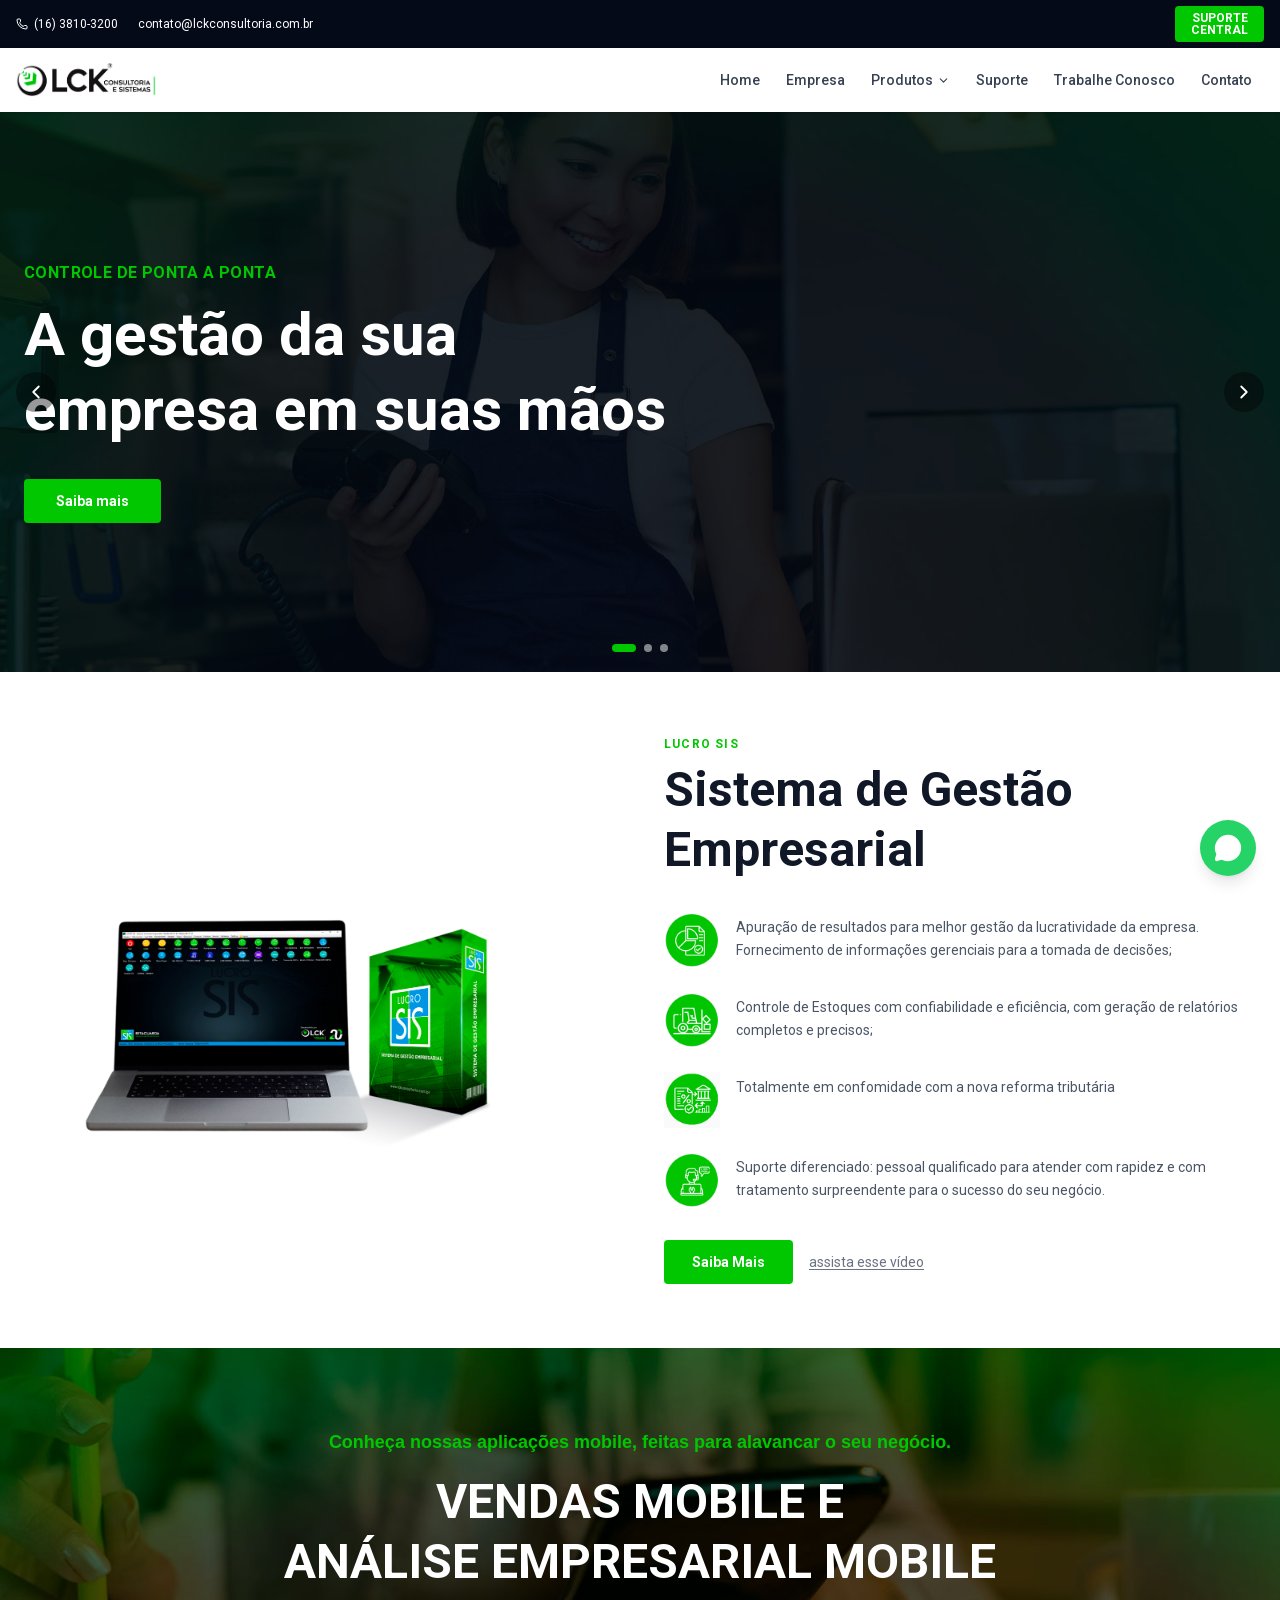
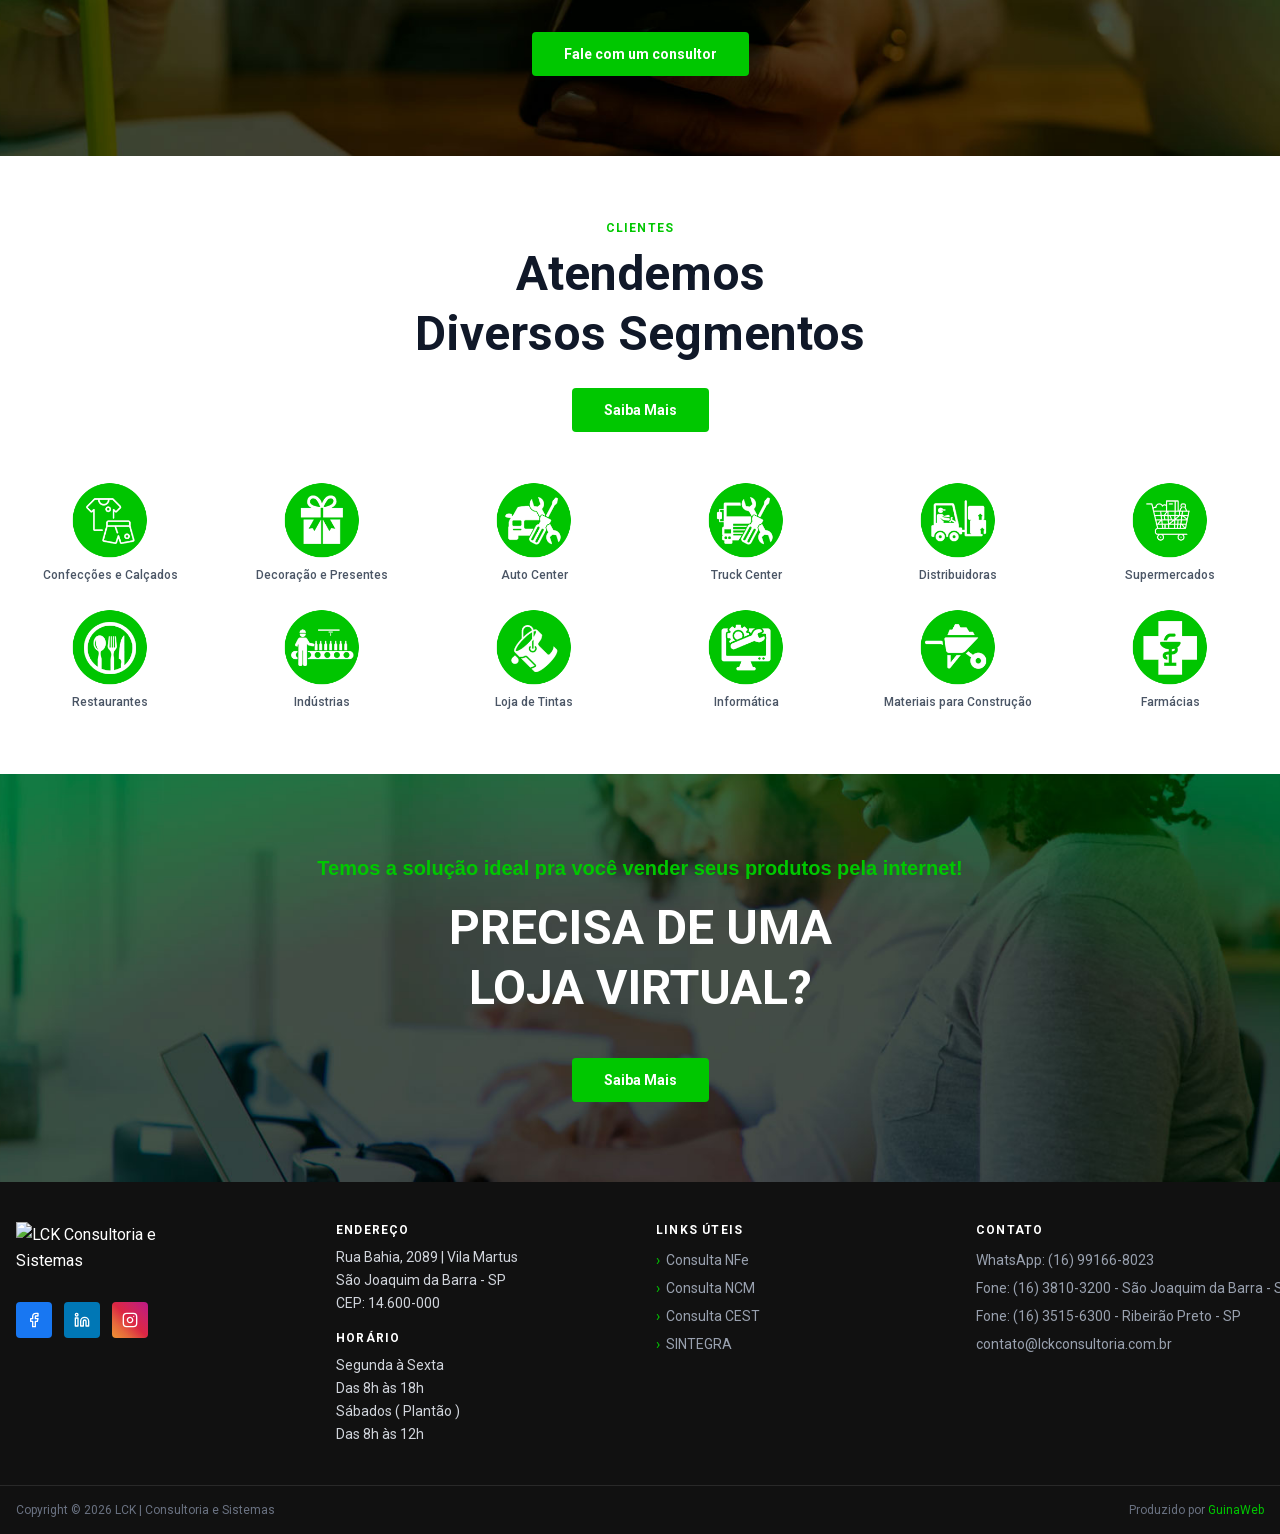
==== commit 95978db2: "Deploy: e6621aced3636260e10c8795b38ee89c32648e9f lckconsultoria/site-lck@e6621aced3636260e10c8795b38" ====
--- a/index.html
+++ b/index.html
@@ -1,6 +1,6 @@
-<!DOCTYPE html><!--6W5EOUtREuam_vWLi_zmn--><html lang="pt-BR" class="roboto_9e539f2e-module__t1KqpW__variable"><head><meta charSet="utf-8"/><meta name="viewport" content="width=device-width, initial-scale=1"/><link rel="preload" href="/_next/static/media/ce62453a442c7f35-s.p.124b2306.woff2" as="font" crossorigin="" type="font/woff2"/><link rel="preload" as="image" href="/images/logo_novo_lck.png"/><link rel="preload" as="image" href="/images/Free-Silver-MacBook-Pro-on-Desk-Mockup-Photoroom.png"/><link rel="stylesheet" href="/_next/static/chunks/1f32391ea8be3e73.css" data-precedence="next"/><link rel="preload" as="script" fetchPriority="low" href="/_next/static/chunks/5a08c9e3a78c4f9b.js"/><script src="/_next/static/chunks/38cb1589c99e9c99.js" async=""></script><script src="/_next/static/chunks/87037a5848f6727d.js" async=""></script><script src="/_next/static/chunks/0f3083b7485356ce.js" async=""></script><script src="/_next/static/chunks/turbopack-c8d5f6fe4b1e3dd0.js" async=""></script><script src="/_next/static/chunks/31cb1274aef528b9.js" async=""></script><script src="/_next/static/chunks/ff1a16fafef87110.js" async=""></script><script src="/_next/static/chunks/d2be314c3ece3fbe.js" async=""></script><script src="/_next/static/chunks/2496c14c974b5715.js" async=""></script><meta name="next-size-adjust" content=""/><title>LCK Consultoria e Sistemas | Sistema de Gestão Empresarial</title><meta name="description" content="Há mais de 20 anos oferecendo soluções em sistemas de gestão empresarial. Lucro SIS, Loja Virtual e Certificado Digital. São Joaquim da Barra - SP."/><meta name="author" content="LCK Consultoria e Sistemas"/><meta name="keywords" content="sistema de gestão, ERP, Lucro SIS, LCK Consultoria, São Joaquim da Barra, gestão empresarial, loja virtual, certificado digital"/><meta property="og:title" content="LCK Consultoria e Sistemas"/><meta property="og:description" content="Sistema de gestão empresarial completo para o seu negócio"/><meta property="og:url" content="https://lckconsultoria.com.br"/><meta property="og:site_name" content="LCK Consultoria"/><meta property="og:locale" content="pt_BR"/><meta property="og:type" content="website"/><meta name="twitter:card" content="summary"/><meta name="twitter:title" content="LCK Consultoria e Sistemas"/><meta name="twitter:description" content="Sistema de gestão empresarial completo para o seu negócio"/><link rel="icon" href="/favicon.ico?favicon.e0fd9dfe.ico" sizes="32x32" type="image/x-icon"/><link rel="icon" href="/images/cropped-logo_icon-32x32.png"/><link rel="apple-touch-icon" href="/images/cropped-logo_icon-180x180.png"/><script src="/_next/static/chunks/a6dad97d9634a72d.js" noModule=""></script></head><body class="antialiased"><div hidden=""><!--$--><!--/$--></div><div class="text-white text-xs py-1.5 hidden md:block" style="background-color:#050A19"><div class="max-w-7xl mx-auto px-4 flex items-center justify-between"><div class="flex items-center gap-5"><a href="tel:+551638103200" class="flex items-center gap-1.5 hover:text-green-400 transition-colors"><svg xmlns="http://www.w3.org/2000/svg" width="12" height="12" viewBox="0 0 24 24" fill="none" stroke="currentColor" stroke-width="2" stroke-linecap="round" stroke-linejoin="round" class="lucide lucide-phone" aria-hidden="true"><path d="M13.832 16.568a1 1 0 0 0 1.213-.303l.355-.465A2 2 0 0 1 17 15h3a2 2 0 0 1 2 2v3a2 2 0 0 1-2 2A18 18 0 0 1 2 4a2 2 0 0 1 2-2h3a2 2 0 0 1 2 2v3a2 2 0 0 1-.8 1.6l-.468.351a1 1 0 0 0-.292 1.233 14 14 0 0 0 6.392 6.384"></path></svg> (16) 3810-3200</a><a href="mailto:contato@lckconsultoria.com.br" class="hover:text-green-400 transition-colors">contato@lckconsultoria.com.br</a></div><button class="flex flex-col items-center leading-none px-4 py-1.5 rounded font-bold text-white text-xs hover:opacity-90 transition-opacity" style="background-color:#00c700"><span>SUPORTE</span><span>CENTRAL</span></button></div></div><header class="sticky top-0 z-40 bg-white transition-shadow duration-300 shadow-sm"><div class="max-w-7xl mx-auto px-4 flex items-center justify-between h-16"><a class="flex items-center shrink-0" href="/"><img alt="LCK Consultoria e Sistemas" width="140" height="50" decoding="async" data-nimg="1" class="object-contain" style="color:transparent" src="/images/logo_novo_lck.png"/></a><nav class="hidden lg:flex items-center gap-0.5"><a class="px-3 py-2 text-gray-700 text-sm font-medium rounded hover:text-green-600 hover:bg-green-50 transition-colors" href="/">Home</a><a class="px-3 py-2 text-gray-700 text-sm font-medium rounded hover:text-green-600 hover:bg-green-50 transition-colors" href="/empresa">Empresa</a><div class="relative"><button class="flex items-center gap-1 px-3 py-2 text-gray-700 text-sm font-medium rounded hover:text-green-600 hover:bg-green-50 transition-colors">Produtos <svg xmlns="http://www.w3.org/2000/svg" width="13" height="13" viewBox="0 0 24 24" fill="none" stroke="currentColor" stroke-width="2" stroke-linecap="round" stroke-linejoin="round" class="lucide lucide-chevron-down transition-transform" aria-hidden="true"><path d="m6 9 6 6 6-6"></path></svg></button></div><a class="px-3 py-2 text-gray-700 text-sm font-medium rounded hover:text-green-600 hover:bg-green-50 transition-colors" href="/suporte">Suporte</a><a class="px-3 py-2 text-gray-700 text-sm font-medium rounded hover:text-green-600 hover:bg-green-50 transition-colors" href="/trabalhe-conosco">Trabalhe Conosco</a><a class="px-3 py-2 text-gray-700 text-sm font-medium rounded hover:text-green-600 hover:bg-green-50 transition-colors" href="/contato">Contato</a></nav><div class="flex items-center gap-2 lg:hidden"><button class="text-xs font-bold px-3 py-1.5 rounded text-white leading-tight" style="background-color:#00c700"><span class="block">SUPORTE</span><span class="block">CENTRAL</span></button><button class="p-2 text-gray-700 hover:text-green-600"><svg xmlns="http://www.w3.org/2000/svg" width="24" height="24" viewBox="0 0 24 24" fill="none" stroke="currentColor" stroke-width="2" stroke-linecap="round" stroke-linejoin="round" class="lucide lucide-menu" aria-hidden="true"><path d="M4 5h16"></path><path d="M4 12h16"></path><path d="M4 19h16"></path></svg></button></div></div></header><style>
+<!DOCTYPE html><!--kTWxWerdGdiwlUwmU_xbC--><html lang="pt-BR" class="roboto_9e539f2e-module__t1KqpW__variable"><head><meta charSet="utf-8"/><meta name="viewport" content="width=device-width, initial-scale=1"/><link rel="preload" href="/_next/static/media/ce62453a442c7f35-s.p.124b2306.woff2" as="font" crossorigin="" type="font/woff2"/><link rel="preload" as="image" href="/images/logo_novo_lck.png"/><link rel="preload" as="image" href="/images/Free-Silver-MacBook-Pro-on-Desk-Mockup-Photoroom.png"/><link rel="stylesheet" href="/_next/static/chunks/1f32391ea8be3e73.css" data-precedence="next"/><link rel="preload" as="script" fetchPriority="low" href="/_next/static/chunks/5a08c9e3a78c4f9b.js"/><script src="/_next/static/chunks/38cb1589c99e9c99.js" async=""></script><script src="/_next/static/chunks/87037a5848f6727d.js" async=""></script><script src="/_next/static/chunks/0f3083b7485356ce.js" async=""></script><script src="/_next/static/chunks/turbopack-c8d5f6fe4b1e3dd0.js" async=""></script><script src="/_next/static/chunks/31cb1274aef528b9.js" async=""></script><script src="/_next/static/chunks/ff1a16fafef87110.js" async=""></script><script src="/_next/static/chunks/d2be314c3ece3fbe.js" async=""></script><script src="/_next/static/chunks/2496c14c974b5715.js" async=""></script><meta name="next-size-adjust" content=""/><title>LCK Consultoria e Sistemas | Sistema de Gestão Empresarial</title><meta name="description" content="Há mais de 20 anos oferecendo soluções em sistemas de gestão empresarial. Lucro SIS, Loja Virtual e Certificado Digital. São Joaquim da Barra - SP."/><meta name="author" content="LCK Consultoria e Sistemas"/><meta name="keywords" content="sistema de gestão, ERP, Lucro SIS, LCK Consultoria, São Joaquim da Barra, gestão empresarial, loja virtual, certificado digital"/><meta property="og:title" content="LCK Consultoria e Sistemas"/><meta property="og:description" content="Sistema de gestão empresarial completo para o seu negócio"/><meta property="og:url" content="https://lckconsultoria.com.br"/><meta property="og:site_name" content="LCK Consultoria"/><meta property="og:locale" content="pt_BR"/><meta property="og:type" content="website"/><meta name="twitter:card" content="summary"/><meta name="twitter:title" content="LCK Consultoria e Sistemas"/><meta name="twitter:description" content="Sistema de gestão empresarial completo para o seu negócio"/><link rel="icon" href="/favicon.ico?favicon.e0fd9dfe.ico" sizes="32x32" type="image/x-icon"/><link rel="icon" href="/images/cropped-logo_icon-32x32.png"/><link rel="apple-touch-icon" href="/images/cropped-logo_icon-180x180.png"/><script src="/_next/static/chunks/a6dad97d9634a72d.js" noModule=""></script></head><body class="antialiased"><div hidden=""><!--$--><!--/$--></div><div class="text-white text-xs py-1.5 hidden md:block" style="background-color:#050A19"><div class="max-w-7xl mx-auto px-4 flex items-center justify-between"><div class="flex items-center gap-5"><a href="tel:+551638103200" class="flex items-center gap-1.5 hover:text-green-400 transition-colors"><svg xmlns="http://www.w3.org/2000/svg" width="12" height="12" viewBox="0 0 24 24" fill="none" stroke="currentColor" stroke-width="2" stroke-linecap="round" stroke-linejoin="round" class="lucide lucide-phone" aria-hidden="true"><path d="M13.832 16.568a1 1 0 0 0 1.213-.303l.355-.465A2 2 0 0 1 17 15h3a2 2 0 0 1 2 2v3a2 2 0 0 1-2 2A18 18 0 0 1 2 4a2 2 0 0 1 2-2h3a2 2 0 0 1 2 2v3a2 2 0 0 1-.8 1.6l-.468.351a1 1 0 0 0-.292 1.233 14 14 0 0 0 6.392 6.384"></path></svg> (16) 3810-3200</a><a href="mailto:contato@lckconsultoria.com.br" class="hover:text-green-400 transition-colors">contato@lckconsultoria.com.br</a></div><button class="flex flex-col items-center leading-none px-4 py-1.5 rounded font-bold text-white text-xs hover:opacity-90 transition-opacity" style="background-color:#00c700"><span>SUPORTE</span><span>CENTRAL</span></button></div></div><header class="sticky top-0 z-40 bg-white transition-shadow duration-300 shadow-sm"><div class="max-w-7xl mx-auto px-4 flex items-center justify-between h-16"><a class="flex items-center shrink-0" href="/"><img alt="LCK Consultoria e Sistemas" width="140" height="50" decoding="async" data-nimg="1" class="object-contain" style="color:transparent" src="/images/logo_novo_lck.png"/></a><nav class="hidden lg:flex items-center gap-0.5"><a class="px-3 py-2 text-gray-700 text-sm font-medium rounded hover:text-green-600 hover:bg-green-50 transition-colors" href="/">Home</a><a class="px-3 py-2 text-gray-700 text-sm font-medium rounded hover:text-green-600 hover:bg-green-50 transition-colors" href="/empresa">Empresa</a><div class="relative"><button class="flex items-center gap-1 px-3 py-2 text-gray-700 text-sm font-medium rounded hover:text-green-600 hover:bg-green-50 transition-colors">Produtos <svg xmlns="http://www.w3.org/2000/svg" width="13" height="13" viewBox="0 0 24 24" fill="none" stroke="currentColor" stroke-width="2" stroke-linecap="round" stroke-linejoin="round" class="lucide lucide-chevron-down transition-transform" aria-hidden="true"><path d="m6 9 6 6 6-6"></path></svg></button></div><a class="px-3 py-2 text-gray-700 text-sm font-medium rounded hover:text-green-600 hover:bg-green-50 transition-colors" href="/suporte">Suporte</a><a class="px-3 py-2 text-gray-700 text-sm font-medium rounded hover:text-green-600 hover:bg-green-50 transition-colors" href="/trabalhe-conosco">Trabalhe Conosco</a><a class="px-3 py-2 text-gray-700 text-sm font-medium rounded hover:text-green-600 hover:bg-green-50 transition-colors" href="/contato">Contato</a></nav><div class="flex items-center gap-2 lg:hidden"><button class="text-xs font-bold px-3 py-1.5 rounded text-white leading-tight" style="background-color:#00c700"><span class="block">SUPORTE</span><span class="block">CENTRAL</span></button><button class="p-2 text-gray-700 hover:text-green-600"><svg xmlns="http://www.w3.org/2000/svg" width="24" height="24" viewBox="0 0 24 24" fill="none" stroke="currentColor" stroke-width="2" stroke-linecap="round" stroke-linejoin="round" class="lucide lucide-menu" aria-hidden="true"><path d="M4 5h16"></path><path d="M4 12h16"></path><path d="M4 19h16"></path></svg></button></div></div></header><style>
         @keyframes slideInRight {
           from { transform: translateX(100%); }
           to { transform: translateX(0); }
         }
-      </style><main><section class="relative min-h-[400px] md:min-h-[560px] flex items-center overflow-hidden" style="background-image:url(&quot;/images/tela_02.jpg&quot;);background-size:cover;background-position:center"><div class="absolute inset-0" style="background-color:rgba(5,10,25,0.65)"></div><div class="relative max-w-7xl mx-auto px-6 w-full py-20" style="opacity:1;transition:opacity 0.3s ease"><div class="max-w-2xl"><p class="text-base font-semibold mb-3 uppercase tracking-wide" style="color:#00c700">Controle de ponta a ponta</p><h1 class="text-4xl md:text-5xl lg:text-6xl font-black text-white leading-tight mb-8">A gestão da sua empresa em suas mãos</h1><a class="inline-block px-8 py-3 rounded font-bold text-sm text-white hover:opacity-90 transition-opacity" style="background-color:#00c700" href="/lucro-sis">Saiba mais</a></div></div><button class="absolute left-4 top-1/2 -translate-y-1/2 w-10 h-10 rounded-full bg-black/40 text-white flex items-center justify-center hover:bg-black/60 transition-colors" aria-label="Anterior"><svg xmlns="http://www.w3.org/2000/svg" width="22" height="22" viewBox="0 0 24 24" fill="none" stroke="currentColor" stroke-width="2" stroke-linecap="round" stroke-linejoin="round" class="lucide lucide-chevron-left" aria-hidden="true"><path d="m15 18-6-6 6-6"></path></svg></button><button class="absolute right-4 top-1/2 -translate-y-1/2 w-10 h-10 rounded-full bg-black/40 text-white flex items-center justify-center hover:bg-black/60 transition-colors" aria-label="Proximo"><svg xmlns="http://www.w3.org/2000/svg" width="22" height="22" viewBox="0 0 24 24" fill="none" stroke="currentColor" stroke-width="2" stroke-linecap="round" stroke-linejoin="round" class="lucide lucide-chevron-right" aria-hidden="true"><path d="m9 18 6-6-6-6"></path></svg></button><div class="absolute bottom-5 left-1/2 -translate-x-1/2 flex gap-2"><button class="rounded-full transition-all duration-300" style="width:24px;height:8px;background-color:#00c700" aria-label="Slide 1"></button><button class="rounded-full transition-all duration-300" style="width:8px;height:8px;background-color:rgba(255,255,255,0.5)" aria-label="Slide 2"></button><button class="rounded-full transition-all duration-300" style="width:8px;height:8px;background-color:rgba(255,255,255,0.5)" aria-label="Slide 3"></button></div></section><section class="py-16 bg-white"><div class="max-w-7xl mx-auto px-4 grid md:grid-cols-2 gap-12 items-center"><div class="flex items-center justify-center"><img alt="Lucro SIS no computador" width="600" height="400" decoding="async" data-nimg="1" class="object-contain w-full max-w-lg" style="color:transparent" src="/images/Free-Silver-MacBook-Pro-on-Desk-Mockup-Photoroom.png"/></div><div><p class="text-xs font-bold uppercase tracking-widest mb-2" style="color:#00c700">Lucro SIS</p><h2 class="text-4xl md:text-5xl font-black text-gray-900 leading-tight mb-8">Sistema de Gestão<br/>Empresarial</h2><div class="space-y-6 mb-8"><div class="flex items-start gap-4"><img alt="Feature 1" loading="lazy" width="56" height="56" decoding="async" data-nimg="1" class="object-contain shrink-0" style="color:transparent" src="/images/sis_01.png"/><p class="text-gray-600 text-sm leading-relaxed pt-1">Apuração de resultados para melhor gestão da lucratividade da empresa. Fornecimento de informações gerenciais para a tomada de decisões;</p></div><div class="flex items-start gap-4"><img alt="Feature 2" loading="lazy" width="56" height="56" decoding="async" data-nimg="1" class="object-contain shrink-0" style="color:transparent" src="/images/sis_02.png"/><p class="text-gray-600 text-sm leading-relaxed pt-1">Controle de Estoques com confiabilidade e eficiência, com geração de relatórios completos e precisos;</p></div><div class="flex items-start gap-4"><img alt="Feature 3" loading="lazy" width="56" height="56" decoding="async" data-nimg="1" class="object-contain shrink-0" style="color:transparent" src="/images/sis_04.png"/><p class="text-gray-600 text-sm leading-relaxed pt-1">Totalmente em confomidade com a nova reforma tributária</p></div><div class="flex items-start gap-4"><img alt="Feature 4" loading="lazy" width="56" height="56" decoding="async" data-nimg="1" class="object-contain shrink-0" style="color:transparent" src="/images/sis_03.png"/><p class="text-gray-600 text-sm leading-relaxed pt-1">Suporte diferenciado: pessoal qualificado para atender com rapidez e com tratamento surpreendente para o sucesso do seu negócio.</p></div></div><div class="flex flex-wrap items-center gap-4"><a class="inline-block px-7 py-3 rounded font-bold text-sm text-white hover:opacity-90 transition-opacity" style="background-color:#00c700" href="/lucro-sis">Saiba Mais</a><a href="/videos/video.mp4" target="_blank" rel="noopener noreferrer" class="text-sm text-gray-500 hover:text-green-600 underline underline-offset-2 transition-colors">assista esse vídeo</a></div></div></div></section><section class="py-20 flex items-center" style="background-image:url(&quot;/images/banner_mobile.jpg&quot;);background-size:cover;background-position:center;min-height:400px"><div class="max-w-7xl mx-auto px-4 text-center w-full"><p class="text-lg font-semibold mb-4" style="color:#00c700;font-family:&quot;Nunito Sans&quot;, sans-serif">Conheça nossas aplicações mobile, feitas para alavancar o seu negócio.</p><h2 class="text-3xl md:text-4xl lg:text-5xl font-black text-white mb-10 uppercase leading-tight">VENDAS MOBILE e<br/>ANÁLISE EMPRESARIAL MOBILE</h2><a href="https://api.whatsapp.com/send/?phone=5516991668023&amp;text=Ol%C3%A1%2C+estou+enviando+essa+mensagem+atrav%C3%A9s+do+seu+site&amp;type=phone_number&amp;app_absent=0" target="_blank" rel="noopener noreferrer" class="inline-block px-8 py-3 rounded font-bold text-sm text-white hover:opacity-90 transition-opacity" style="background-color:#00c700">Fale com um consultor</a></div></section><section class="py-16 bg-white"><div class="max-w-7xl mx-auto px-4"><div class="text-center mb-12"><p class="text-xs font-bold uppercase tracking-widest mb-2" style="color:#00c700">Clientes</p><h2 class="text-4xl md:text-5xl font-black text-gray-900 leading-tight mb-6">Atendemos<br/>Diversos Segmentos</h2><a class="inline-block px-8 py-3 rounded font-bold text-sm text-white hover:opacity-90 transition-opacity" style="background-color:#00c700" href="/lucro-sis">Saiba Mais</a></div><div class="grid grid-cols-3 md:grid-cols-4 lg:grid-cols-6 gap-6 mt-10"><div class="flex flex-col items-center gap-2 group"><div class="w-20 h-20 relative group-hover:scale-105 transition-transform duration-200"><img alt="Confecções e Calçados" loading="lazy" decoding="async" data-nimg="fill" class="object-contain" style="position:absolute;height:100%;width:100%;left:0;top:0;right:0;bottom:0;color:transparent" src="/images/roupas_icon.png"/></div><p class="text-xs text-center text-gray-600 font-medium leading-tight">Confecções e Calçados</p></div><div class="flex flex-col items-center gap-2 group"><div class="w-20 h-20 relative group-hover:scale-105 transition-transform duration-200"><img alt="Decoração e Presentes" loading="lazy" decoding="async" data-nimg="fill" class="object-contain" style="position:absolute;height:100%;width:100%;left:0;top:0;right:0;bottom:0;color:transparent" src="/images/presentes_icon.png"/></div><p class="text-xs text-center text-gray-600 font-medium leading-tight">Decoração e Presentes</p></div><div class="flex flex-col items-center gap-2 group"><div class="w-20 h-20 relative group-hover:scale-105 transition-transform duration-200"><img alt="Auto Center" loading="lazy" decoding="async" data-nimg="fill" class="object-contain" style="position:absolute;height:100%;width:100%;left:0;top:0;right:0;bottom:0;color:transparent" src="/images/auto_icon.png"/></div><p class="text-xs text-center text-gray-600 font-medium leading-tight">Auto Center</p></div><div class="flex flex-col items-center gap-2 group"><div class="w-20 h-20 relative group-hover:scale-105 transition-transform duration-200"><img alt="Truck Center" loading="lazy" decoding="async" data-nimg="fill" class="object-contain" style="position:absolute;height:100%;width:100%;left:0;top:0;right:0;bottom:0;color:transparent" src="/images/truck_icon.png"/></div><p class="text-xs text-center text-gray-600 font-medium leading-tight">Truck Center</p></div><div class="flex flex-col items-center gap-2 group"><div class="w-20 h-20 relative group-hover:scale-105 transition-transform duration-200"><img alt="Distribuidoras" loading="lazy" decoding="async" data-nimg="fill" class="object-contain" style="position:absolute;height:100%;width:100%;left:0;top:0;right:0;bottom:0;color:transparent" src="/images/distribuidora_icon.png"/></div><p class="text-xs text-center text-gray-600 font-medium leading-tight">Distribuidoras</p></div><div class="flex flex-col items-center gap-2 group"><div class="w-20 h-20 relative group-hover:scale-105 transition-transform duration-200"><img alt="Supermercados" loading="lazy" decoding="async" data-nimg="fill" class="object-contain" style="position:absolute;height:100%;width:100%;left:0;top:0;right:0;bottom:0;color:transparent" src="/images/supermercado_icon.png"/></div><p class="text-xs text-center text-gray-600 font-medium leading-tight">Supermercados</p></div><div class="flex flex-col items-center gap-2 group"><div class="w-20 h-20 relative group-hover:scale-105 transition-transform duration-200"><img alt="Restaurantes" loading="lazy" decoding="async" data-nimg="fill" class="object-contain" style="position:absolute;height:100%;width:100%;left:0;top:0;right:0;bottom:0;color:transparent" src="/images/restaurante_icon.png"/></div><p class="text-xs text-center text-gray-600 font-medium leading-tight">Restaurantes</p></div><div class="flex flex-col items-center gap-2 group"><div class="w-20 h-20 relative group-hover:scale-105 transition-transform duration-200"><img alt="Indústrias" loading="lazy" decoding="async" data-nimg="fill" class="object-contain" style="position:absolute;height:100%;width:100%;left:0;top:0;right:0;bottom:0;color:transparent" src="/images/industria_icon.png"/></div><p class="text-xs text-center text-gray-600 font-medium leading-tight">Indústrias</p></div><div class="flex flex-col items-center gap-2 group"><div class="w-20 h-20 relative group-hover:scale-105 transition-transform duration-200"><img alt="Loja de Tintas" loading="lazy" decoding="async" data-nimg="fill" class="object-contain" style="position:absolute;height:100%;width:100%;left:0;top:0;right:0;bottom:0;color:transparent" src="/images/tintas_icon.png"/></div><p class="text-xs text-center text-gray-600 font-medium leading-tight">Loja de Tintas</p></div><div class="flex flex-col items-center gap-2 group"><div class="w-20 h-20 relative group-hover:scale-105 transition-transform duration-200"><img alt="Informática" loading="lazy" decoding="async" data-nimg="fill" class="object-contain" style="position:absolute;height:100%;width:100%;left:0;top:0;right:0;bottom:0;color:transparent" src="/images/informatica_icon.png"/></div><p class="text-xs text-center text-gray-600 font-medium leading-tight">Informática</p></div><div class="flex flex-col items-center gap-2 group"><div class="w-20 h-20 relative group-hover:scale-105 transition-transform duration-200"><img alt="Materiais para Construção" loading="lazy" decoding="async" data-nimg="fill" class="object-contain" style="position:absolute;height:100%;width:100%;left:0;top:0;right:0;bottom:0;color:transparent" src="/images/construcao_icon.png"/></div><p class="text-xs text-center text-gray-600 font-medium leading-tight">Materiais para Construção</p></div><div class="flex flex-col items-center gap-2 group"><div class="w-20 h-20 relative group-hover:scale-105 transition-transform duration-200"><img alt="Farmácias" loading="lazy" decoding="async" data-nimg="fill" class="object-contain" style="position:absolute;height:100%;width:100%;left:0;top:0;right:0;bottom:0;color:transparent" src="/images/farmacia_icon.png"/></div><p class="text-xs text-center text-gray-600 font-medium leading-tight">Farmácias</p></div></div></div></section><section class="py-20 flex items-center" style="background-image:url(&quot;/images/banner_e-commerce.jpg&quot;);background-size:cover;background-position:center;min-height:380px"><div class="max-w-7xl mx-auto px-4 text-center w-full"><p class="text-xl font-semibold mb-4" style="color:#00c700;font-family:&quot;Nunito Sans&quot;, sans-serif">Temos a solução ideal pra você vender seus produtos pela internet!</p><h2 class="text-3xl md:text-4xl lg:text-5xl font-black text-white mb-10 uppercase leading-tight">PRECISA DE UMA<br/>LOJA VIRTUAL?</h2><a class="inline-block px-8 py-3 rounded font-bold text-sm text-white hover:opacity-90 transition-opacity" style="background-color:#00c700" href="/loja-virtual">Saiba Mais</a></div></section><!--$--><!--/$--></main><footer style="background-color:#111" class="text-white"><div class="max-w-7xl mx-auto px-4 py-10 grid grid-cols-1 sm:grid-cols-2 lg:grid-cols-4 gap-8 border-b border-white/10"><div class="flex flex-col gap-4"><img alt="LCK Consultoria e Sistemas" loading="lazy" width="160" height="60" decoding="async" data-nimg="1" class="object-contain" style="color:transparent" src="/images/2024/12/logo_rodape.png"/><div class="flex gap-3 mt-1"><a href="https://www.facebook.com/lckconsultoria" target="_blank" rel="noopener noreferrer" class="w-9 h-9 rounded flex items-center justify-center hover:opacity-80 transition-opacity" style="background-color:#1877f2" aria-label="Facebook"><svg xmlns="http://www.w3.org/2000/svg" width="16" height="16" viewBox="0 0 24 24" fill="none" stroke="currentColor" stroke-width="2" stroke-linecap="round" stroke-linejoin="round" class="lucide lucide-facebook" aria-hidden="true"><path d="M18 2h-3a5 5 0 0 0-5 5v3H7v4h3v8h4v-8h3l1-4h-4V7a1 1 0 0 1 1-1h3z"></path></svg></a><a href="https://www.linkedin.com/company/lck-consultoria-e-sistemas/" target="_blank" rel="noopener noreferrer" class="w-9 h-9 rounded flex items-center justify-center hover:opacity-80 transition-opacity" style="background-color:#0077b5" aria-label="LinkedIn"><svg xmlns="http://www.w3.org/2000/svg" width="16" height="16" viewBox="0 0 24 24" fill="none" stroke="currentColor" stroke-width="2" stroke-linecap="round" stroke-linejoin="round" class="lucide lucide-linkedin" aria-hidden="true"><path d="M16 8a6 6 0 0 1 6 6v7h-4v-7a2 2 0 0 0-2-2 2 2 0 0 0-2 2v7h-4v-7a6 6 0 0 1 6-6z"></path><rect width="4" height="12" x="2" y="9"></rect><circle cx="4" cy="4" r="2"></circle></svg></a><a href="https://www.instagram.com/lckconsultoria/" target="_blank" rel="noopener noreferrer" class="w-9 h-9 rounded flex items-center justify-center hover:opacity-80 transition-opacity" style="background:linear-gradient(45deg,#f09433,#e6683c,#dc2743,#cc2366,#bc1888)" aria-label="Instagram"><svg xmlns="http://www.w3.org/2000/svg" width="16" height="16" viewBox="0 0 24 24" fill="none" stroke="currentColor" stroke-width="2" stroke-linecap="round" stroke-linejoin="round" class="lucide lucide-instagram" aria-hidden="true"><rect width="20" height="20" x="2" y="2" rx="5" ry="5"></rect><path d="M16 11.37A4 4 0 1 1 12.63 8 4 4 0 0 1 16 11.37z"></path><line x1="17.5" x2="17.51" y1="6.5" y2="6.5"></line></svg></a></div></div><div class="space-y-4 text-sm text-gray-300"><div><p class="text-white font-semibold text-xs uppercase tracking-widest mb-2">Endereço</p><p class="leading-relaxed">Rua Bahia, 2089 | Vila Martus<br/>São Joaquim da Barra - SP<br/>CEP: 14.600-000</p></div><div><p class="text-white font-semibold text-xs uppercase tracking-widest mb-2">Horário</p><p class="leading-relaxed">Segunda à Sexta<br/>Das 8h às 18h<br/>Sábados ( Plantão )<br/>Das 8h às 12h</p></div></div><div class="text-sm"><p class="text-white font-semibold text-xs uppercase tracking-widest mb-3">Links Úteis</p><ul class="space-y-2"><li><a href="https://www.nfe.fazenda.gov.br/portal/principal.aspx" target="_blank" rel="noopener noreferrer" class="text-gray-400 hover:text-green-400 transition-colors flex items-center gap-1.5"><span style="color:#00c700">›</span> <!-- -->Consulta NFe</a></li><li><a href="https://cosmos.bluesoft.com.br/ncms" target="_blank" rel="noopener noreferrer" class="text-gray-400 hover:text-green-400 transition-colors flex items-center gap-1.5"><span style="color:#00c700">›</span> <!-- -->Consulta NCM</a></li><li><a href="https://www.codigocest.com.br/" target="_blank" rel="noopener noreferrer" class="text-gray-400 hover:text-green-400 transition-colors flex items-center gap-1.5"><span style="color:#00c700">›</span> <!-- -->Consulta CEST</a></li><li><a href="http://www.sintegra.gov.br/" target="_blank" rel="noopener noreferrer" class="text-gray-400 hover:text-green-400 transition-colors flex items-center gap-1.5"><span style="color:#00c700">›</span> <!-- -->SINTEGRA</a></li></ul></div><div class="text-sm"><p class="text-white font-semibold text-xs uppercase tracking-widest mb-3">Contato</p><ul class="space-y-2 text-gray-400"><li><a href="https://api.whatsapp.com/send?phone=5516991668023" target="_blank" rel="noopener noreferrer" class="hover:text-green-400 transition-colors">WhatsApp: (16) 99166-8023</a></li><li><a href="tel:+551638103200" class="hover:text-green-400 transition-colors"><span class="whitespace-nowrap"> Fone: (16) 3810-3200 - São Joaquim da Barra - SP</span></a></li><li><a href="tel:+551535156300" class="hover:text-green-400 transition-colors"><span class="whitespace-nowrap"> Fone: (16) 3515-6300 -  Ribeirão Preto - SP</span></a></li><li><a href="mailto:contato@lckconsultoria.com.br" class="hover:text-green-400 transition-colors">contato@lckconsultoria.com.br</a></li></ul></div></div><div class="max-w-7xl mx-auto px-4 py-4 flex flex-col sm:flex-row items-center justify-between gap-2 text-xs text-gray-500"><p>Copyright © <!-- -->2026<!-- --> LCK | Consultoria e Sistemas</p><p>Produzido por<!-- --> <a href="https://www.guinaweb.com/" target="_blank" rel="noopener noreferrer" class="hover:text-green-400 transition-colors" style="color:#00c700">GuinaWeb</a></p></div></footer><a href="https://api.whatsapp.com/send/?phone=5516991668023&amp;text=Ol%C3%A1%2C+venho+atrav%C3%A9s+do+site+e+gostaria+de+mais+informa%C3%A7%C3%B5es.&amp;type=phone_number&amp;app_absent=0" target="_blank" rel="noopener noreferrer" class="fixed bottom-6 right-6 z-50 w-14 h-14 rounded-full flex items-center justify-center text-white shadow-lg hover:scale-110 transition-transform whatsapp-pulse" style="background-color:#25D366" aria-label="Abrir bate-papo no WhatsApp" title="Olá 👋 Podemos ajudá-lo?"><svg xmlns="http://www.w3.org/2000/svg" width="30" height="30" viewBox="0 0 24 24" fill="white" stroke="currentColor" stroke-width="1" stroke-linecap="round" stroke-linejoin="round" class="lucide lucide-message-circle" aria-hidden="true"><path d="M2.992 16.342a2 2 0 0 1 .094 1.167l-1.065 3.29a1 1 0 0 0 1.236 1.168l3.413-.998a2 2 0 0 1 1.099.092 10 10 0 1 0-4.777-4.719"></path></svg></a><script src="/_next/static/chunks/5a08c9e3a78c4f9b.js" id="_R_" async=""></script><script>(self.__next_f=self.__next_f||[]).push([0])</script><script>self.__next_f.push([1,"1:\"$Sreact.fragment\"\n2:I[70119,[\"/_next/static/chunks/31cb1274aef528b9.js\"],\"default\"]\n3:I[39756,[\"/_next/static/chunks/ff1a16fafef87110.js\",\"/_next/static/chunks/d2be314c3ece3fbe.js\"],\"default\"]\n4:I[37457,[\"/_next/static/chunks/ff1a16fafef87110.js\",\"/_next/static/chunks/d2be314c3ece3fbe.js\"],\"default\"]\n5:I[5500,[\"/_next/static/chunks/31cb1274aef528b9.js\",\"/_next/static/chunks/2496c14c974b5715.js\"],\"Image\"]\n10:I[68027,[],\"default\"]\n:HL[\"/_next/static/chunks/1f32391ea8be3e73.css\",\"style\"]\n:HL[\"/_next/static/media/ce62453a442c7f35-s.p.124b2306.woff2\",\"font\",{\"crossOrigin\":\"\",\"type\":\"font/woff2\"}]\n"])</script><script>self.__next_f.push([1,"0:{\"P\":null,\"b\":\"6W5EOUtREuam-vWLi_zmn\",\"c\":[\"\",\"\"],\"q\":\"\",\"i\":false,\"f\":[[[\"\",{\"children\":[\"__PAGE__\",{}]},\"$undefined\",\"$undefined\",true],[[\"$\",\"$1\",\"c\",{\"children\":[[[\"$\",\"link\",\"0\",{\"rel\":\"stylesheet\",\"href\":\"/_next/static/chunks/1f32391ea8be3e73.css\",\"precedence\":\"next\",\"crossOrigin\":\"$undefined\",\"nonce\":\"$undefined\"}],[\"$\",\"script\",\"script-0\",{\"src\":\"/_next/static/chunks/31cb1274aef528b9.js\",\"async\":true,\"nonce\":\"$undefined\"}]],[\"$\",\"html\",null,{\"lang\":\"pt-BR\",\"className\":\"roboto_9e539f2e-module__t1KqpW__variable\",\"children\":[\"$\",\"body\",null,{\"className\":\"antialiased\",\"children\":[[\"$\",\"$L2\",null,{}],[\"$\",\"main\",null,{\"children\":[\"$\",\"$L3\",null,{\"parallelRouterKey\":\"children\",\"error\":\"$undefined\",\"errorStyles\":\"$undefined\",\"errorScripts\":\"$undefined\",\"template\":[\"$\",\"$L4\",null,{}],\"templateStyles\":\"$undefined\",\"templateScripts\":\"$undefined\",\"notFound\":[[[\"$\",\"title\",null,{\"children\":\"404: This page could not be found.\"}],[\"$\",\"div\",null,{\"style\":{\"fontFamily\":\"system-ui,\\\"Segoe UI\\\",Roboto,Helvetica,Arial,sans-serif,\\\"Apple Color Emoji\\\",\\\"Segoe UI Emoji\\\"\",\"height\":\"100vh\",\"textAlign\":\"center\",\"display\":\"flex\",\"flexDirection\":\"column\",\"alignItems\":\"center\",\"justifyContent\":\"center\"},\"children\":[\"$\",\"div\",null,{\"children\":[[\"$\",\"style\",null,{\"dangerouslySetInnerHTML\":{\"__html\":\"body{color:#000;background:#fff;margin:0}.next-error-h1{border-right:1px solid rgba(0,0,0,.3)}@media (prefers-color-scheme:dark){body{color:#fff;background:#000}.next-error-h1{border-right:1px solid rgba(255,255,255,.3)}}\"}}],[\"$\",\"h1\",null,{\"className\":\"next-error-h1\",\"style\":{\"display\":\"inline-block\",\"margin\":\"0 20px 0 0\",\"padding\":\"0 23px 0 0\",\"fontSize\":24,\"fontWeight\":500,\"verticalAlign\":\"top\",\"lineHeight\":\"49px\"},\"children\":404}],[\"$\",\"div\",null,{\"style\":{\"display\":\"inline-block\"},\"children\":[\"$\",\"h2\",null,{\"style\":{\"fontSize\":14,\"fontWeight\":400,\"lineHeight\":\"49px\",\"margin\":0},\"children\":\"This page could not be found.\"}]}]]}]}]],[]],\"forbidden\":\"$undefined\",\"unauthorized\":\"$undefined\"}]}],[\"$\",\"footer\",null,{\"style\":{\"backgroundColor\":\"#111\"},\"className\":\"text-white\",\"children\":[[\"$\",\"div\",null,{\"className\":\"max-w-7xl mx-auto px-4 py-10 grid grid-cols-1 sm:grid-cols-2 lg:grid-cols-4 gap-8 border-b border-white/10\",\"children\":[[\"$\",\"div\",null,{\"className\":\"flex flex-col gap-4\",\"children\":[[\"$\",\"$L5\",null,{\"src\":\"/images/2024/12/logo_rodape.png\",\"alt\":\"LCK Consultoria e Sistemas\",\"width\":160,\"height\":60,\"className\":\"object-contain\"}],[\"$\",\"div\",null,{\"className\":\"flex gap-3 mt-1\",\"children\":[[\"$\",\"a\",null,{\"href\":\"https://www.facebook.com/lckconsultoria\",\"target\":\"_blank\",\"rel\":\"noopener noreferrer\",\"className\":\"w-9 h-9 rounded flex items-center justify-center hover:opacity-80 transition-opacity\",\"style\":{\"backgroundColor\":\"#1877f2\"},\"aria-label\":\"Facebook\",\"children\":[\"$\",\"svg\",null,{\"ref\":\"$undefined\",\"xmlns\":\"http://www.w3.org/2000/svg\",\"width\":16,\"height\":16,\"viewBox\":\"0 0 24 24\",\"fill\":\"none\",\"stroke\":\"currentColor\",\"strokeWidth\":2,\"strokeLinecap\":\"round\",\"strokeLinejoin\":\"round\",\"className\":\"lucide lucide-facebook\",\"aria-hidden\":\"true\",\"children\":[[\"$\",\"path\",\"1jg4f8\",{\"d\":\"M18 2h-3a5 5 0 0 0-5 5v3H7v4h3v8h4v-8h3l1-4h-4V7a1 1 0 0 1 1-1h3z\"}],\"$undefined\"]}]}],[\"$\",\"a\",null,{\"href\":\"https://www.linkedin.com/company/lck-consultoria-e-sistemas/\",\"target\":\"_blank\",\"rel\":\"noopener noreferrer\",\"className\":\"w-9 h-9 rounded flex items-center justify-center hover:opacity-80 transition-opacity\",\"style\":{\"backgroundColor\":\"#0077b5\"},\"aria-label\":\"LinkedIn\",\"children\":[\"$\",\"svg\",null,{\"ref\":\"$undefined\",\"xmlns\":\"http://www.w3.org/2000/svg\",\"width\":16,\"height\":16,\"viewBox\":\"0 0 24 24\",\"fill\":\"none\",\"stroke\":\"currentColor\",\"strokeWidth\":2,\"strokeLinecap\":\"round\",\"strokeLinejoin\":\"round\",\"className\":\"lucide lucide-linkedin\",\"aria-hidden\":\"true\",\"children\":[[\"$\",\"path\",\"c2jq9f\",{\"d\":\"M16 8a6 6 0 0 1 6 6v7h-4v-7a2 2 0 0 0-2-2 2 2 0 0 0-2 2v7h-4v-7a6 6 0 0 1 6-6z\"}],[\"$\",\"rect\",\"mk3on5\",{\"width\":\"4\",\"height\":\"12\",\"x\":\"2\",\"y\":\"9\"}],[\"$\",\"circle\",\"bt5ra8\",{\"cx\":\"4\",\"cy\":\"4\",\"r\":\"2\"}],\"$undefined\"]}]}],[\"$\",\"a\",null,{\"href\":\"https://www.instagram.com/lckconsultoria/\",\"target\":\"_blank\",\"rel\":\"noopener noreferrer\",\"className\":\"w-9 h-9 rounded flex items-center justify-center hover:opacity-80 transition-opacity\",\"style\":{\"background\":\"linear-gradient(45deg,#f09433,#e6683c,#dc2743,#cc2366,#bc1888)\"},\"aria-label\":\"Instagram\",\"children\":[\"$\",\"svg\",null,{\"ref\":\"$undefined\",\"xmlns\":\"http://www.w3.org/2000/svg\",\"width\":16,\"height\":16,\"viewBox\":\"0 0 24 24\",\"fill\":\"none\",\"stroke\":\"currentColor\",\"strokeWidth\":2,\"strokeLinecap\":\"round\",\"strokeLinejoin\":\"round\",\"className\":\"lucide lucide-instagram\",\"aria-hidden\":\"true\",\"children\":[\"$L6\",\"$L7\",\"$L8\",\"$undefined\"]}]}]]}]]}],\"$L9\",\"$La\",\"$Lb\"]}],\"$Lc\"]}],\"$Ld\"]}]}]]}],{\"children\":[\"$Le\",{},null,false,false]},null,false,false],\"$Lf\",false]],\"m\":\"$undefined\",\"G\":[\"$10\",[]],\"S\":true}\n"])</script><script>self.__next_f.push([1,"11:I[45686,[\"/_next/static/chunks/31cb1274aef528b9.js\"],\"default\"]\n12:I[92349,[\"/_next/static/chunks/31cb1274aef528b9.js\",\"/_next/static/chunks/2496c14c974b5715.js\"],\"default\"]\n13:I[22016,[\"/_next/static/chunks/31cb1274aef528b9.js\",\"/_next/static/chunks/2496c14c974b5715.js\"],\"\"]\n19:I[97367,[\"/_next/static/chunks/ff1a16fafef87110.js\",\"/_next/static/chunks/d2be314c3ece3fbe.js\"],\"ViewportBoundary\"]\n1b:I[97367,[\"/_next/static/chunks/ff1a16fafef87110.js\",\"/_next/static/chunks/d2be314c3ece3fbe.js\"],\"MetadataBoundary\"]\n1c:\"$Sreact.suspense\"\n6:[\"$\",\"rect\",\"2e1cvw\",{\"width\":\"20\",\"height\":\"20\",\"x\":\"2\",\"y\":\"2\",\"rx\":\"5\",\"ry\":\"5\"}]\n7:[\"$\",\"path\",\"9exkf1\",{\"d\":\"M16 11.37A4 4 0 1 1 12.63 8 4 4 0 0 1 16 11.37z\"}]\n8:[\"$\",\"line\",\"r4j83e\",{\"x1\":\"17.5\",\"x2\":\"17.51\",\"y1\":\"6.5\",\"y2\":\"6.5\"}]\n9:[\"$\",\"div\",null,{\"className\":\"space-y-4 text-sm text-gray-300\",\"children\":[[\"$\",\"div\",null,{\"children\":[[\"$\",\"p\",null,{\"className\":\"text-white font-semibold text-xs uppercase tracking-widest mb-2\",\"children\":\"Endereço\"}],[\"$\",\"p\",null,{\"className\":\"leading-relaxed\",\"children\":[\"Rua Bahia, 2089 | Vila Martus\",[\"$\",\"br\",null,{}],\"São Joaquim da Barra - SP\",[\"$\",\"br\",null,{}],\"CEP: 14.600-000\"]}]]}],[\"$\",\"div\",null,{\"children\":[[\"$\",\"p\",null,{\"className\":\"text-white font-semibold text-xs uppercase tracking-widest mb-2\",\"children\":\"Horário\"}],[\"$\",\"p\",null,{\"className\":\"leading-relaxed\",\"children\":[\"Segunda à Sexta\",[\"$\",\"br\",null,{}],\"Das 8h às 18h\",[\"$\",\"br\",null,{}],\"Sábados ( Plantão )\",[\"$\",\"br\",null,{}],\"Das 8h às 12h\"]}]]}]]}]\n"])</script><script>self.__next_f.push([1,"a:[\"$\",\"div\",null,{\"className\":\"text-sm\",\"children\":[[\"$\",\"p\",null,{\"className\":\"text-white font-semibold text-xs uppercase tracking-widest mb-3\",\"children\":\"Links Úteis\"}],[\"$\",\"ul\",null,{\"className\":\"space-y-2\",\"children\":[[\"$\",\"li\",\"https://www.nfe.fazenda.gov.br/portal/principal.aspx\",{\"children\":[\"$\",\"a\",null,{\"href\":\"https://www.nfe.fazenda.gov.br/portal/principal.aspx\",\"target\":\"_blank\",\"rel\":\"noopener noreferrer\",\"className\":\"text-gray-400 hover:text-green-400 transition-colors flex items-center gap-1.5\",\"children\":[[\"$\",\"span\",null,{\"style\":{\"color\":\"#00c700\"},\"children\":\"›\"}],\" \",\"Consulta NFe\"]}]}],[\"$\",\"li\",\"https://cosmos.bluesoft.com.br/ncms\",{\"children\":[\"$\",\"a\",null,{\"href\":\"https://cosmos.bluesoft.com.br/ncms\",\"target\":\"_blank\",\"rel\":\"noopener noreferrer\",\"className\":\"text-gray-400 hover:text-green-400 transition-colors flex items-center gap-1.5\",\"children\":[[\"$\",\"span\",null,{\"style\":{\"color\":\"#00c700\"},\"children\":\"›\"}],\" \",\"Consulta NCM\"]}]}],[\"$\",\"li\",\"https://www.codigocest.com.br/\",{\"children\":[\"$\",\"a\",null,{\"href\":\"https://www.codigocest.com.br/\",\"target\":\"_blank\",\"rel\":\"noopener noreferrer\",\"className\":\"text-gray-400 hover:text-green-400 transition-colors flex items-center gap-1.5\",\"children\":[[\"$\",\"span\",null,{\"style\":{\"color\":\"#00c700\"},\"children\":\"›\"}],\" \",\"Consulta CEST\"]}]}],[\"$\",\"li\",\"http://www.sintegra.gov.br/\",{\"children\":[\"$\",\"a\",null,{\"href\":\"http://www.sintegra.gov.br/\",\"target\":\"_blank\",\"rel\":\"noopener noreferrer\",\"className\":\"text-gray-400 hover:text-green-400 transition-colors flex items-center gap-1.5\",\"children\":[[\"$\",\"span\",null,{\"style\":{\"color\":\"#00c700\"},\"children\":\"›\"}],\" \",\"SINTEGRA\"]}]}]]}]]}]\n"])</script><script>self.__next_f.push([1,"b:[\"$\",\"div\",null,{\"className\":\"text-sm\",\"children\":[[\"$\",\"p\",null,{\"className\":\"text-white font-semibold text-xs uppercase tracking-widest mb-3\",\"children\":\"Contato\"}],[\"$\",\"ul\",null,{\"className\":\"space-y-2 text-gray-400\",\"children\":[[\"$\",\"li\",null,{\"children\":[\"$\",\"a\",null,{\"href\":\"https://api.whatsapp.com/send?phone=5516991668023\",\"target\":\"_blank\",\"rel\":\"noopener noreferrer\",\"className\":\"hover:text-green-400 transition-colors\",\"children\":\"WhatsApp: (16) 99166-8023\"}]}],[\"$\",\"li\",null,{\"children\":[\"$\",\"a\",null,{\"href\":\"tel:+551638103200\",\"className\":\"hover:text-green-400 transition-colors\",\"children\":[\"$\",\"span\",null,{\"className\":\"whitespace-nowrap\",\"children\":\" Fone: (16) 3810-3200 - São Joaquim da Barra - SP\"}]}]}],[\"$\",\"li\",null,{\"children\":[\"$\",\"a\",null,{\"href\":\"tel:+551535156300\",\"className\":\"hover:text-green-400 transition-colors\",\"children\":[\"$\",\"span\",null,{\"className\":\"whitespace-nowrap\",\"children\":\" Fone: (16) 3515-6300 -  Ribeirão Preto - SP\"}]}]}],[\"$\",\"li\",null,{\"children\":[\"$\",\"a\",null,{\"href\":\"mailto:contato@lckconsultoria.com.br\",\"className\":\"hover:text-green-400 transition-colors\",\"children\":\"contato@lckconsultoria.com.br\"}]}]]}]]}]\nc:[\"$\",\"div\",null,{\"className\":\"max-w-7xl mx-auto px-4 py-4 flex flex-col sm:flex-row items-center justify-between gap-2 text-xs text-gray-500\",\"children\":[[\"$\",\"p\",null,{\"children\":[\"Copyright © \",2026,\" LCK | Consultoria e Sistemas\"]}],[\"$\",\"p\",null,{\"children\":[\"Produzido por\",\" \",[\"$\",\"a\",null,{\"href\":\"https://www.guinaweb.com/\",\"target\":\"_blank\",\"rel\":\"noopener noreferrer\",\"className\":\"hover:text-green-400 transition-colors\",\"style\":{\"color\":\"#00c700\"},\"children\":\"GuinaWeb\"}]]}]]}]\nd:[\"$\",\"$L11\",null,{}]\n"])</script><script>self.__next_f.push([1,"e:[\"$\",\"$1\",\"c\",{\"children\":[[[\"$\",\"$L12\",null,{}],[\"$\",\"section\",null,{\"className\":\"py-16 bg-white\",\"children\":[\"$\",\"div\",null,{\"className\":\"max-w-7xl mx-auto px-4 grid md:grid-cols-2 gap-12 items-center\",\"children\":[[\"$\",\"div\",null,{\"className\":\"flex items-center justify-center\",\"children\":[\"$\",\"$L5\",null,{\"src\":\"/images/Free-Silver-MacBook-Pro-on-Desk-Mockup-Photoroom.png\",\"alt\":\"Lucro SIS no computador\",\"width\":600,\"height\":400,\"className\":\"object-contain w-full max-w-lg\",\"priority\":true}]}],[\"$\",\"div\",null,{\"children\":[[\"$\",\"p\",null,{\"className\":\"text-xs font-bold uppercase tracking-widest mb-2\",\"style\":{\"color\":\"#00c700\"},\"children\":\"Lucro SIS\"}],[\"$\",\"h2\",null,{\"className\":\"text-4xl md:text-5xl font-black text-gray-900 leading-tight mb-8\",\"children\":[\"Sistema de Gestão\",[\"$\",\"br\",null,{}],\"Empresarial\"]}],[\"$\",\"div\",null,{\"className\":\"space-y-6 mb-8\",\"children\":[[\"$\",\"div\",\"0\",{\"className\":\"flex items-start gap-4\",\"children\":[[\"$\",\"$L5\",null,{\"src\":\"/images/sis_01.png\",\"alt\":\"Feature 1\",\"width\":56,\"height\":56,\"className\":\"object-contain shrink-0\"}],[\"$\",\"p\",null,{\"className\":\"text-gray-600 text-sm leading-relaxed pt-1\",\"children\":\"Apuração de resultados para melhor gestão da lucratividade da empresa. Fornecimento de informações gerenciais para a tomada de decisões;\"}]]}],[\"$\",\"div\",\"1\",{\"className\":\"flex items-start gap-4\",\"children\":[[\"$\",\"$L5\",null,{\"src\":\"/images/sis_02.png\",\"alt\":\"Feature 2\",\"width\":56,\"height\":56,\"className\":\"object-contain shrink-0\"}],[\"$\",\"p\",null,{\"className\":\"text-gray-600 text-sm leading-relaxed pt-1\",\"children\":\"Controle de Estoques com confiabilidade e eficiência, com geração de relatórios completos e precisos;\"}]]}],[\"$\",\"div\",\"2\",{\"className\":\"flex items-start gap-4\",\"children\":[[\"$\",\"$L5\",null,{\"src\":\"/images/sis_04.png\",\"alt\":\"Feature 3\",\"width\":56,\"height\":56,\"className\":\"object-contain shrink-0\"}],[\"$\",\"p\",null,{\"className\":\"text-gray-600 text-sm leading-relaxed pt-1\",\"children\":\"Totalmente em confomidade com a nova reforma tributária\"}]]}],[\"$\",\"div\",\"3\",{\"className\":\"flex items-start gap-4\",\"children\":[[\"$\",\"$L5\",null,{\"src\":\"/images/sis_03.png\",\"alt\":\"Feature 4\",\"width\":56,\"height\":56,\"className\":\"object-contain shrink-0\"}],[\"$\",\"p\",null,{\"className\":\"text-gray-600 text-sm leading-relaxed pt-1\",\"children\":\"Suporte diferenciado: pessoal qualificado para atender com rapidez e com tratamento surpreendente para o sucesso do seu negócio.\"}]]}]]}],[\"$\",\"div\",null,{\"className\":\"flex flex-wrap items-center gap-4\",\"children\":[[\"$\",\"$L13\",null,{\"href\":\"/lucro-sis\",\"className\":\"inline-block px-7 py-3 rounded font-bold text-sm text-white hover:opacity-90 transition-opacity\",\"style\":{\"backgroundColor\":\"#00c700\"},\"children\":\"Saiba Mais\"}],[\"$\",\"a\",null,{\"href\":\"/videos/video.mp4\",\"target\":\"_blank\",\"rel\":\"noopener noreferrer\",\"className\":\"text-sm text-gray-500 hover:text-green-600 underline underline-offset-2 transition-colors\",\"children\":\"assista esse vídeo\"}]]}]]}]]}]}],[\"$\",\"section\",null,{\"className\":\"py-20 flex items-center\",\"style\":{\"backgroundImage\":\"url(\\\"/images/banner_mobile.jpg\\\")\",\"backgroundSize\":\"cover\",\"backgroundPosition\":\"center\",\"minHeight\":\"400px\"},\"children\":[\"$\",\"div\",null,{\"className\":\"max-w-7xl mx-auto px-4 text-center w-full\",\"children\":[[\"$\",\"p\",null,{\"className\":\"text-lg font-semibold mb-4\",\"style\":{\"color\":\"#00c700\",\"fontFamily\":\"\\\"Nunito Sans\\\", sans-serif\"},\"children\":\"Conheça nossas aplicações mobile, feitas para alavancar o seu negócio.\"}],[\"$\",\"h2\",null,{\"className\":\"text-3xl md:text-4xl lg:text-5xl font-black text-white mb-10 uppercase leading-tight\",\"children\":[\"VENDAS MOBILE e\",[\"$\",\"br\",null,{}],\"ANÁLISE EMPRESARIAL MOBILE\"]}],[\"$\",\"a\",null,{\"href\":\"https://api.whatsapp.com/send/?phone=5516991668023\u0026text=Ol%C3%A1%2C+estou+enviando+essa+mensagem+atrav%C3%A9s+do+seu+site\u0026type=phone_number\u0026app_absent=0\",\"target\":\"_blank\",\"rel\":\"noopener noreferrer\",\"className\":\"inline-block px-8 py-3 rounded font-bold text-sm text-white hover:opacity-90 transition-opacity\",\"style\":{\"backgroundColor\":\"#00c700\"},\"children\":\"Fale com um consultor\"}]]}]}],[\"$\",\"section\",null,{\"className\":\"py-16 bg-white\",\"children\":[\"$\",\"div\",null,{\"className\":\"max-w-7xl mx-auto px-4\",\"children\":[\"$L14\",\"$L15\"]}]}],\"$L16\"],[\"$L17\"],\"$L18\"]}]\n"])</script><script>self.__next_f.push([1,"f:[\"$\",\"$1\",\"h\",{\"children\":[null,[\"$\",\"$L19\",null,{\"children\":\"$L1a\"}],[\"$\",\"div\",null,{\"hidden\":true,\"children\":[\"$\",\"$L1b\",null,{\"children\":[\"$\",\"$1c\",null,{\"name\":\"Next.Metadata\",\"children\":\"$L1d\"}]}]}],[\"$\",\"meta\",null,{\"name\":\"next-size-adjust\",\"content\":\"\"}]]}]\n"])</script><script>self.__next_f.push([1,"22:I[97367,[\"/_next/static/chunks/ff1a16fafef87110.js\",\"/_next/static/chunks/d2be314c3ece3fbe.js\"],\"OutletBoundary\"]\n14:[\"$\",\"div\",null,{\"className\":\"text-center mb-12\",\"children\":[[\"$\",\"p\",null,{\"className\":\"text-xs font-bold uppercase tracking-widest mb-2\",\"style\":{\"color\":\"#00c700\"},\"children\":\"Clientes\"}],[\"$\",\"h2\",null,{\"className\":\"text-4xl md:text-5xl font-black text-gray-900 leading-tight mb-6\",\"children\":[\"Atendemos\",[\"$\",\"br\",null,{}],\"Diversos Segmentos\"]}],[\"$\",\"$L13\",null,{\"href\":\"/lucro-sis\",\"className\":\"inline-block px-8 py-3 rounded font-bold text-sm text-white hover:opacity-90 transition-opacity\",\"style\":{\"backgroundColor\":\"#00c700\"},\"children\":\"Saiba Mais\"}]]}]\n"])</script><script>self.__next_f.push([1,"15:[\"$\",\"div\",null,{\"className\":\"grid grid-cols-3 md:grid-cols-4 lg:grid-cols-6 gap-6 mt-10\",\"children\":[[\"$\",\"div\",\"0\",{\"className\":\"flex flex-col items-center gap-2 group\",\"children\":[[\"$\",\"div\",null,{\"className\":\"w-20 h-20 relative group-hover:scale-105 transition-transform duration-200\",\"children\":[\"$\",\"$L5\",null,{\"src\":\"/images/roupas_icon.png\",\"alt\":\"Confecções e Calçados\",\"fill\":true,\"className\":\"object-contain\"}]}],[\"$\",\"p\",null,{\"className\":\"text-xs text-center text-gray-600 font-medium leading-tight\",\"children\":\"Confecções e Calçados\"}]]}],[\"$\",\"div\",\"1\",{\"className\":\"flex flex-col items-center gap-2 group\",\"children\":[[\"$\",\"div\",null,{\"className\":\"w-20 h-20 relative group-hover:scale-105 transition-transform duration-200\",\"children\":[\"$\",\"$L5\",null,{\"src\":\"/images/presentes_icon.png\",\"alt\":\"Decoração e Presentes\",\"fill\":true,\"className\":\"object-contain\"}]}],[\"$\",\"p\",null,{\"className\":\"text-xs text-center text-gray-600 font-medium leading-tight\",\"children\":\"Decoração e Presentes\"}]]}],[\"$\",\"div\",\"2\",{\"className\":\"flex flex-col items-center gap-2 group\",\"children\":[[\"$\",\"div\",null,{\"className\":\"w-20 h-20 relative group-hover:scale-105 transition-transform duration-200\",\"children\":[\"$\",\"$L5\",null,{\"src\":\"/images/auto_icon.png\",\"alt\":\"Auto Center\",\"fill\":true,\"className\":\"object-contain\"}]}],[\"$\",\"p\",null,{\"className\":\"text-xs text-center text-gray-600 font-medium leading-tight\",\"children\":\"Auto Center\"}]]}],[\"$\",\"div\",\"3\",{\"className\":\"flex flex-col items-center gap-2 group\",\"children\":[[\"$\",\"div\",null,{\"className\":\"w-20 h-20 relative group-hover:scale-105 transition-transform duration-200\",\"children\":[\"$\",\"$L5\",null,{\"src\":\"/images/truck_icon.png\",\"alt\":\"Truck Center\",\"fill\":true,\"className\":\"object-contain\"}]}],[\"$\",\"p\",null,{\"className\":\"text-xs text-center text-gray-600 font-medium leading-tight\",\"children\":\"Truck Center\"}]]}],[\"$\",\"div\",\"4\",{\"className\":\"flex flex-col items-center gap-2 group\",\"children\":[[\"$\",\"div\",null,{\"className\":\"w-20 h-20 relative group-hover:scale-105 transition-transform duration-200\",\"children\":[\"$\",\"$L5\",null,{\"src\":\"/images/distribuidora_icon.png\",\"alt\":\"Distribuidoras\",\"fill\":true,\"className\":\"object-contain\"}]}],[\"$\",\"p\",null,{\"className\":\"text-xs text-center text-gray-600 font-medium leading-tight\",\"children\":\"Distribuidoras\"}]]}],[\"$\",\"div\",\"5\",{\"className\":\"flex flex-col items-center gap-2 group\",\"children\":[[\"$\",\"div\",null,{\"className\":\"w-20 h-20 relative group-hover:scale-105 transition-transform duration-200\",\"children\":[\"$\",\"$L5\",null,{\"src\":\"/images/supermercado_icon.png\",\"alt\":\"Supermercados\",\"fill\":true,\"className\":\"object-contain\"}]}],[\"$\",\"p\",null,{\"className\":\"text-xs text-center text-gray-600 font-medium leading-tight\",\"children\":\"Supermercados\"}]]}],[\"$\",\"div\",\"6\",{\"className\":\"flex flex-col items-center gap-2 group\",\"children\":[[\"$\",\"div\",null,{\"className\":\"w-20 h-20 relative group-hover:scale-105 transition-transform duration-200\",\"children\":[\"$\",\"$L5\",null,{\"src\":\"/images/restaurante_icon.png\",\"alt\":\"Restaurantes\",\"fill\":true,\"className\":\"object-contain\"}]}],[\"$\",\"p\",null,{\"className\":\"text-xs text-center text-gray-600 font-medium leading-tight\",\"children\":\"Restaurantes\"}]]}],[\"$\",\"div\",\"7\",{\"className\":\"flex flex-col items-center gap-2 group\",\"children\":[[\"$\",\"div\",null,{\"className\":\"w-20 h-20 relative group-hover:scale-105 transition-transform duration-200\",\"children\":[\"$\",\"$L5\",null,{\"src\":\"/images/industria_icon.png\",\"alt\":\"Indústrias\",\"fill\":true,\"className\":\"object-contain\"}]}],[\"$\",\"p\",null,{\"className\":\"text-xs text-center text-gray-600 font-medium leading-tight\",\"children\":\"Indústrias\"}]]}],[\"$\",\"div\",\"8\",{\"className\":\"flex flex-col items-center gap-2 group\",\"children\":[[\"$\",\"div\",null,{\"className\":\"w-20 h-20 relative group-hover:scale-105 transition-transform duration-200\",\"children\":[\"$\",\"$L5\",null,{\"src\":\"/images/tintas_icon.png\",\"alt\":\"Loja de Tintas\",\"fill\":true,\"className\":\"object-contain\"}]}],[\"$\",\"p\",null,{\"className\":\"text-xs text-center text-gray-600 font-medium leading-tight\",\"children\":\"Loja de Tintas\"}]]}],[\"$\",\"div\",\"9\",{\"className\":\"flex flex-col items-center gap-2 group\",\"children\":[[\"$\",\"div\",null,{\"className\":\"w-20 h-20 relative group-hover:scale-105 transition-transform duration-200\",\"children\":\"$L1e\"}],\"$L1f\"]}],\"$L20\",\"$L21\"]}]\n"])</script><script>self.__next_f.push([1,"16:[\"$\",\"section\",null,{\"className\":\"py-20 flex items-center\",\"style\":{\"backgroundImage\":\"url(\\\"/images/banner_e-commerce.jpg\\\")\",\"backgroundSize\":\"cover\",\"backgroundPosition\":\"center\",\"minHeight\":\"380px\"},\"children\":[\"$\",\"div\",null,{\"className\":\"max-w-7xl mx-auto px-4 text-center w-full\",\"children\":[[\"$\",\"p\",null,{\"className\":\"text-xl font-semibold mb-4\",\"style\":{\"color\":\"#00c700\",\"fontFamily\":\"\\\"Nunito Sans\\\", sans-serif\"},\"children\":\"Temos a solução ideal pra você vender seus produtos pela internet!\"}],[\"$\",\"h2\",null,{\"className\":\"text-3xl md:text-4xl lg:text-5xl font-black text-white mb-10 uppercase leading-tight\",\"children\":[\"PRECISA DE UMA\",[\"$\",\"br\",null,{}],\"LOJA VIRTUAL?\"]}],[\"$\",\"$L13\",null,{\"href\":\"/loja-virtual\",\"className\":\"inline-block px-8 py-3 rounded font-bold text-sm text-white hover:opacity-90 transition-opacity\",\"style\":{\"backgroundColor\":\"#00c700\"},\"children\":\"Saiba Mais\"}]]}]}]\n17:[\"$\",\"script\",\"script-0\",{\"src\":\"/_next/static/chunks/2496c14c974b5715.js\",\"async\":true,\"nonce\":\"$undefined\"}]\n18:[\"$\",\"$L22\",null,{\"children\":[\"$\",\"$1c\",null,{\"name\":\"Next.MetadataOutlet\",\"children\":\"$@23\"}]}]\n"])</script><script>self.__next_f.push([1,"1e:[\"$\",\"$L5\",null,{\"src\":\"/images/informatica_icon.png\",\"alt\":\"Informática\",\"fill\":true,\"className\":\"object-contain\"}]\n1f:[\"$\",\"p\",null,{\"className\":\"text-xs text-center text-gray-600 font-medium leading-tight\",\"children\":\"Informática\"}]\n20:[\"$\",\"div\",\"10\",{\"className\":\"flex flex-col items-center gap-2 group\",\"children\":[[\"$\",\"div\",null,{\"className\":\"w-20 h-20 relative group-hover:scale-105 transition-transform duration-200\",\"children\":[\"$\",\"$L5\",null,{\"src\":\"/images/construcao_icon.png\",\"alt\":\"Materiais para Construção\",\"fill\":true,\"className\":\"object-contain\"}]}],[\"$\",\"p\",null,{\"className\":\"text-xs text-center text-gray-600 font-medium leading-tight\",\"children\":\"Materiais para Construção\"}]]}]\n21:[\"$\",\"div\",\"11\",{\"className\":\"flex flex-col items-center gap-2 group\",\"children\":[[\"$\",\"div\",null,{\"className\":\"w-20 h-20 relative group-hover:scale-105 transition-transform duration-200\",\"children\":[\"$\",\"$L5\",null,{\"src\":\"/images/farmacia_icon.png\",\"alt\":\"Farmácias\",\"fill\":true,\"className\":\"object-contain\"}]}],[\"$\",\"p\",null,{\"className\":\"text-xs text-center text-gray-600 font-medium leading-tight\",\"children\":\"Farmácias\"}]]}]\n"])</script><script>self.__next_f.push([1,"1a:[[\"$\",\"meta\",\"0\",{\"charSet\":\"utf-8\"}],[\"$\",\"meta\",\"1\",{\"name\":\"viewport\",\"content\":\"width=device-width, initial-scale=1\"}]]\n"])</script><script>self.__next_f.push([1,"24:I[27201,[\"/_next/static/chunks/ff1a16fafef87110.js\",\"/_next/static/chunks/d2be314c3ece3fbe.js\"],\"IconMark\"]\n"])</script><script>self.__next_f.push([1,"1d:[[\"$\",\"title\",\"0\",{\"children\":\"LCK Consultoria e Sistemas | Sistema de Gestão Empresarial\"}],[\"$\",\"meta\",\"1\",{\"name\":\"description\",\"content\":\"Há mais de 20 anos oferecendo soluções em sistemas de gestão empresarial. Lucro SIS, Loja Virtual e Certificado Digital. São Joaquim da Barra - SP.\"}],[\"$\",\"meta\",\"2\",{\"name\":\"author\",\"content\":\"LCK Consultoria e Sistemas\"}],[\"$\",\"meta\",\"3\",{\"name\":\"keywords\",\"content\":\"sistema de gestão, ERP, Lucro SIS, LCK Consultoria, São Joaquim da Barra, gestão empresarial, loja virtual, certificado digital\"}],[\"$\",\"meta\",\"4\",{\"property\":\"og:title\",\"content\":\"LCK Consultoria e Sistemas\"}],[\"$\",\"meta\",\"5\",{\"property\":\"og:description\",\"content\":\"Sistema de gestão empresarial completo para o seu negócio\"}],[\"$\",\"meta\",\"6\",{\"property\":\"og:url\",\"content\":\"https://lckconsultoria.com.br\"}],[\"$\",\"meta\",\"7\",{\"property\":\"og:site_name\",\"content\":\"LCK Consultoria\"}],[\"$\",\"meta\",\"8\",{\"property\":\"og:locale\",\"content\":\"pt_BR\"}],[\"$\",\"meta\",\"9\",{\"property\":\"og:type\",\"content\":\"website\"}],[\"$\",\"meta\",\"10\",{\"name\":\"twitter:card\",\"content\":\"summary\"}],[\"$\",\"meta\",\"11\",{\"name\":\"twitter:title\",\"content\":\"LCK Consultoria e Sistemas\"}],[\"$\",\"meta\",\"12\",{\"name\":\"twitter:description\",\"content\":\"Sistema de gestão empresarial completo para o seu negócio\"}],[\"$\",\"link\",\"13\",{\"rel\":\"icon\",\"href\":\"/favicon.ico?favicon.e0fd9dfe.ico\",\"sizes\":\"32x32\",\"type\":\"image/x-icon\"}],[\"$\",\"link\",\"14\",{\"rel\":\"icon\",\"href\":\"/images/cropped-logo_icon-32x32.png\"}],[\"$\",\"link\",\"15\",{\"rel\":\"apple-touch-icon\",\"href\":\"/images/cropped-logo_icon-180x180.png\"}],[\"$\",\"$L24\",\"16\",{}]]\n"])</script><script>self.__next_f.push([1,"23:null\n"])</script></body></html>+      </style><main><section class="relative min-h-[400px] md:min-h-[560px] flex items-center overflow-hidden" style="background-image:url(&quot;/images/tela_02.jpg&quot;);background-size:cover;background-position:center"><div class="absolute inset-0" style="background-color:rgba(5,10,25,0.65)"></div><div class="relative max-w-7xl mx-auto px-6 w-full py-20" style="opacity:1;transition:opacity 0.3s ease"><div class="max-w-2xl"><p class="text-base font-semibold mb-3 uppercase tracking-wide" style="color:#00c700">Controle de ponta a ponta</p><h1 class="text-4xl md:text-5xl lg:text-6xl font-black text-white leading-tight mb-8">A gestão da sua empresa em suas mãos</h1><a class="inline-block px-8 py-3 rounded font-bold text-sm text-white hover:opacity-90 transition-opacity" style="background-color:#00c700" href="/lucro-sis">Saiba mais</a></div></div><button class="absolute left-4 top-1/2 -translate-y-1/2 w-10 h-10 rounded-full bg-black/40 text-white flex items-center justify-center hover:bg-black/60 transition-colors" aria-label="Anterior"><svg xmlns="http://www.w3.org/2000/svg" width="22" height="22" viewBox="0 0 24 24" fill="none" stroke="currentColor" stroke-width="2" stroke-linecap="round" stroke-linejoin="round" class="lucide lucide-chevron-left" aria-hidden="true"><path d="m15 18-6-6 6-6"></path></svg></button><button class="absolute right-4 top-1/2 -translate-y-1/2 w-10 h-10 rounded-full bg-black/40 text-white flex items-center justify-center hover:bg-black/60 transition-colors" aria-label="Proximo"><svg xmlns="http://www.w3.org/2000/svg" width="22" height="22" viewBox="0 0 24 24" fill="none" stroke="currentColor" stroke-width="2" stroke-linecap="round" stroke-linejoin="round" class="lucide lucide-chevron-right" aria-hidden="true"><path d="m9 18 6-6-6-6"></path></svg></button><div class="absolute bottom-5 left-1/2 -translate-x-1/2 flex gap-2"><button class="rounded-full transition-all duration-300" style="width:24px;height:8px;background-color:#00c700" aria-label="Slide 1"></button><button class="rounded-full transition-all duration-300" style="width:8px;height:8px;background-color:rgba(255,255,255,0.5)" aria-label="Slide 2"></button><button class="rounded-full transition-all duration-300" style="width:8px;height:8px;background-color:rgba(255,255,255,0.5)" aria-label="Slide 3"></button></div></section><section class="py-16 bg-white"><div class="max-w-7xl mx-auto px-4 grid md:grid-cols-2 gap-12 items-center"><div class="flex items-center justify-center"><img alt="Lucro SIS no computador" width="600" height="400" decoding="async" data-nimg="1" class="object-contain w-full max-w-lg" style="color:transparent" src="/images/Free-Silver-MacBook-Pro-on-Desk-Mockup-Photoroom.png"/></div><div><p class="text-xs font-bold uppercase tracking-widest mb-2" style="color:#00c700">Lucro SIS</p><h2 class="text-4xl md:text-5xl font-black text-gray-900 leading-tight mb-8">Sistema de Gestão<br/>Empresarial</h2><div class="space-y-6 mb-8"><div class="flex items-start gap-4"><img alt="Feature 1" loading="lazy" width="56" height="56" decoding="async" data-nimg="1" class="object-contain shrink-0" style="color:transparent" src="/images/sis_01.png"/><p class="text-gray-600 text-sm leading-relaxed pt-1">Apuração de resultados para melhor gestão da lucratividade da empresa. Fornecimento de informações gerenciais para a tomada de decisões;</p></div><div class="flex items-start gap-4"><img alt="Feature 2" loading="lazy" width="56" height="56" decoding="async" data-nimg="1" class="object-contain shrink-0" style="color:transparent" src="/images/sis_02.png"/><p class="text-gray-600 text-sm leading-relaxed pt-1">Controle de Estoques com confiabilidade e eficiência, com geração de relatórios completos e precisos;</p></div><div class="flex items-start gap-4"><img alt="Feature 3" loading="lazy" width="56" height="56" decoding="async" data-nimg="1" class="object-contain shrink-0" style="color:transparent" src="/images/sis_04.png"/><p class="text-gray-600 text-sm leading-relaxed pt-1">Totalmente em confomidade com a nova reforma tributária</p></div><div class="flex items-start gap-4"><img alt="Feature 4" loading="lazy" width="56" height="56" decoding="async" data-nimg="1" class="object-contain shrink-0" style="color:transparent" src="/images/sis_03.png"/><p class="text-gray-600 text-sm leading-relaxed pt-1">Suporte diferenciado: pessoal qualificado para atender com rapidez e com tratamento surpreendente para o sucesso do seu negócio.</p></div></div><div class="flex flex-wrap items-center gap-4"><a class="inline-block px-7 py-3 rounded font-bold text-sm text-white hover:opacity-90 transition-opacity" style="background-color:#00c700" href="/lucro-sis">Saiba Mais</a><a href="/videos/video.mp4" target="_blank" rel="noopener noreferrer" class="text-sm text-gray-500 hover:text-green-600 underline underline-offset-2 transition-colors">assista esse vídeo</a></div></div></div></section><section class="py-20 flex items-center" style="background-image:url(&quot;/images/banner_mobile.jpg&quot;);background-size:cover;background-position:center;min-height:400px"><div class="max-w-7xl mx-auto px-4 text-center w-full"><p class="text-lg font-semibold mb-4" style="color:#00c700;font-family:&quot;Nunito Sans&quot;, sans-serif">Conheça nossas aplicações mobile, feitas para alavancar o seu negócio.</p><h2 class="text-3xl md:text-4xl lg:text-5xl font-black text-white mb-10 uppercase leading-tight">VENDAS MOBILE e<br/>ANÁLISE EMPRESARIAL MOBILE</h2><a href="https://api.whatsapp.com/send/?phone=5516991668023&amp;text=Ol%C3%A1%2C+estou+enviando+essa+mensagem+atrav%C3%A9s+do+seu+site&amp;type=phone_number&amp;app_absent=0" target="_blank" rel="noopener noreferrer" class="inline-block px-8 py-3 rounded font-bold text-sm text-white hover:opacity-90 transition-opacity" style="background-color:#00c700">Fale com um consultor</a></div></section><section class="py-16 bg-white"><div class="max-w-7xl mx-auto px-4"><div class="text-center mb-12"><p class="text-xs font-bold uppercase tracking-widest mb-2" style="color:#00c700">Clientes</p><h2 class="text-4xl md:text-5xl font-black text-gray-900 leading-tight mb-6">Atendemos<br/>Diversos Segmentos</h2><a class="inline-block px-8 py-3 rounded font-bold text-sm text-white hover:opacity-90 transition-opacity" style="background-color:#00c700" href="/lucro-sis">Saiba Mais</a></div><div class="grid grid-cols-3 md:grid-cols-4 lg:grid-cols-6 gap-6 mt-10"><div class="flex flex-col items-center gap-2 group"><div class="w-20 h-20 relative group-hover:scale-105 transition-transform duration-200"><img alt="Confecções e Calçados" loading="lazy" decoding="async" data-nimg="fill" class="object-contain" style="position:absolute;height:100%;width:100%;left:0;top:0;right:0;bottom:0;color:transparent" src="/images/roupas_icon.png"/></div><p class="text-xs text-center text-gray-600 font-medium leading-tight">Confecções e Calçados</p></div><div class="flex flex-col items-center gap-2 group"><div class="w-20 h-20 relative group-hover:scale-105 transition-transform duration-200"><img alt="Decoração e Presentes" loading="lazy" decoding="async" data-nimg="fill" class="object-contain" style="position:absolute;height:100%;width:100%;left:0;top:0;right:0;bottom:0;color:transparent" src="/images/presentes_icon.png"/></div><p class="text-xs text-center text-gray-600 font-medium leading-tight">Decoração e Presentes</p></div><div class="flex flex-col items-center gap-2 group"><div class="w-20 h-20 relative group-hover:scale-105 transition-transform duration-200"><img alt="Auto Center" loading="lazy" decoding="async" data-nimg="fill" class="object-contain" style="position:absolute;height:100%;width:100%;left:0;top:0;right:0;bottom:0;color:transparent" src="/images/auto_icon.png"/></div><p class="text-xs text-center text-gray-600 font-medium leading-tight">Auto Center</p></div><div class="flex flex-col items-center gap-2 group"><div class="w-20 h-20 relative group-hover:scale-105 transition-transform duration-200"><img alt="Truck Center" loading="lazy" decoding="async" data-nimg="fill" class="object-contain" style="position:absolute;height:100%;width:100%;left:0;top:0;right:0;bottom:0;color:transparent" src="/images/truck_icon.png"/></div><p class="text-xs text-center text-gray-600 font-medium leading-tight">Truck Center</p></div><div class="flex flex-col items-center gap-2 group"><div class="w-20 h-20 relative group-hover:scale-105 transition-transform duration-200"><img alt="Distribuidoras" loading="lazy" decoding="async" data-nimg="fill" class="object-contain" style="position:absolute;height:100%;width:100%;left:0;top:0;right:0;bottom:0;color:transparent" src="/images/distribuidora_icon.png"/></div><p class="text-xs text-center text-gray-600 font-medium leading-tight">Distribuidoras</p></div><div class="flex flex-col items-center gap-2 group"><div class="w-20 h-20 relative group-hover:scale-105 transition-transform duration-200"><img alt="Supermercados" loading="lazy" decoding="async" data-nimg="fill" class="object-contain" style="position:absolute;height:100%;width:100%;left:0;top:0;right:0;bottom:0;color:transparent" src="/images/supermercado_icon.png"/></div><p class="text-xs text-center text-gray-600 font-medium leading-tight">Supermercados</p></div><div class="flex flex-col items-center gap-2 group"><div class="w-20 h-20 relative group-hover:scale-105 transition-transform duration-200"><img alt="Restaurantes" loading="lazy" decoding="async" data-nimg="fill" class="object-contain" style="position:absolute;height:100%;width:100%;left:0;top:0;right:0;bottom:0;color:transparent" src="/images/restaurante_icon.png"/></div><p class="text-xs text-center text-gray-600 font-medium leading-tight">Restaurantes</p></div><div class="flex flex-col items-center gap-2 group"><div class="w-20 h-20 relative group-hover:scale-105 transition-transform duration-200"><img alt="Indústrias" loading="lazy" decoding="async" data-nimg="fill" class="object-contain" style="position:absolute;height:100%;width:100%;left:0;top:0;right:0;bottom:0;color:transparent" src="/images/industria_icon.png"/></div><p class="text-xs text-center text-gray-600 font-medium leading-tight">Indústrias</p></div><div class="flex flex-col items-center gap-2 group"><div class="w-20 h-20 relative group-hover:scale-105 transition-transform duration-200"><img alt="Loja de Tintas" loading="lazy" decoding="async" data-nimg="fill" class="object-contain" style="position:absolute;height:100%;width:100%;left:0;top:0;right:0;bottom:0;color:transparent" src="/images/tintas_icon.png"/></div><p class="text-xs text-center text-gray-600 font-medium leading-tight">Loja de Tintas</p></div><div class="flex flex-col items-center gap-2 group"><div class="w-20 h-20 relative group-hover:scale-105 transition-transform duration-200"><img alt="Informática" loading="lazy" decoding="async" data-nimg="fill" class="object-contain" style="position:absolute;height:100%;width:100%;left:0;top:0;right:0;bottom:0;color:transparent" src="/images/informatica_icon.png"/></div><p class="text-xs text-center text-gray-600 font-medium leading-tight">Informática</p></div><div class="flex flex-col items-center gap-2 group"><div class="w-20 h-20 relative group-hover:scale-105 transition-transform duration-200"><img alt="Materiais para Construção" loading="lazy" decoding="async" data-nimg="fill" class="object-contain" style="position:absolute;height:100%;width:100%;left:0;top:0;right:0;bottom:0;color:transparent" src="/images/construcao_icon.png"/></div><p class="text-xs text-center text-gray-600 font-medium leading-tight">Materiais para Construção</p></div><div class="flex flex-col items-center gap-2 group"><div class="w-20 h-20 relative group-hover:scale-105 transition-transform duration-200"><img alt="Farmácias" loading="lazy" decoding="async" data-nimg="fill" class="object-contain" style="position:absolute;height:100%;width:100%;left:0;top:0;right:0;bottom:0;color:transparent" src="/images/farmacia_icon.png"/></div><p class="text-xs text-center text-gray-600 font-medium leading-tight">Farmácias</p></div></div></div></section><section class="py-20 flex items-center" style="background-image:url(&quot;/images/banner_e-commerce.jpg&quot;);background-size:cover;background-position:center;min-height:380px"><div class="max-w-7xl mx-auto px-4 text-center w-full"><p class="text-xl font-semibold mb-4" style="color:#00c700;font-family:&quot;Nunito Sans&quot;, sans-serif">Temos a solução ideal pra você vender seus produtos pela internet!</p><h2 class="text-3xl md:text-4xl lg:text-5xl font-black text-white mb-10 uppercase leading-tight">PRECISA DE UMA<br/>LOJA VIRTUAL?</h2><a class="inline-block px-8 py-3 rounded font-bold text-sm text-white hover:opacity-90 transition-opacity" style="background-color:#00c700" href="/loja-virtual">Saiba Mais</a></div></section><!--$--><!--/$--></main><footer style="background-color:#111" class="text-white"><div class="max-w-7xl mx-auto px-4 py-10 grid grid-cols-1 sm:grid-cols-2 lg:grid-cols-4 gap-8 border-b border-white/10"><div class="flex flex-col gap-4"><img alt="LCK Consultoria e Sistemas" loading="lazy" width="160" height="60" decoding="async" data-nimg="1" class="object-contain" style="color:transparent" src="/images/2024/12/logo_rodape.png"/><div class="flex gap-3 mt-1"><a href="https://www.facebook.com/lckconsultoria" target="_blank" rel="noopener noreferrer" class="w-9 h-9 rounded flex items-center justify-center hover:opacity-80 transition-opacity" style="background-color:#1877f2" aria-label="Facebook"><svg xmlns="http://www.w3.org/2000/svg" width="16" height="16" viewBox="0 0 24 24" fill="none" stroke="currentColor" stroke-width="2" stroke-linecap="round" stroke-linejoin="round" class="lucide lucide-facebook" aria-hidden="true"><path d="M18 2h-3a5 5 0 0 0-5 5v3H7v4h3v8h4v-8h3l1-4h-4V7a1 1 0 0 1 1-1h3z"></path></svg></a><a href="https://www.linkedin.com/company/lck-consultoria-e-sistemas/" target="_blank" rel="noopener noreferrer" class="w-9 h-9 rounded flex items-center justify-center hover:opacity-80 transition-opacity" style="background-color:#0077b5" aria-label="LinkedIn"><svg xmlns="http://www.w3.org/2000/svg" width="16" height="16" viewBox="0 0 24 24" fill="none" stroke="currentColor" stroke-width="2" stroke-linecap="round" stroke-linejoin="round" class="lucide lucide-linkedin" aria-hidden="true"><path d="M16 8a6 6 0 0 1 6 6v7h-4v-7a2 2 0 0 0-2-2 2 2 0 0 0-2 2v7h-4v-7a6 6 0 0 1 6-6z"></path><rect width="4" height="12" x="2" y="9"></rect><circle cx="4" cy="4" r="2"></circle></svg></a><a href="https://www.instagram.com/lckconsultoria/" target="_blank" rel="noopener noreferrer" class="w-9 h-9 rounded flex items-center justify-center hover:opacity-80 transition-opacity" style="background:linear-gradient(45deg,#f09433,#e6683c,#dc2743,#cc2366,#bc1888)" aria-label="Instagram"><svg xmlns="http://www.w3.org/2000/svg" width="16" height="16" viewBox="0 0 24 24" fill="none" stroke="currentColor" stroke-width="2" stroke-linecap="round" stroke-linejoin="round" class="lucide lucide-instagram" aria-hidden="true"><rect width="20" height="20" x="2" y="2" rx="5" ry="5"></rect><path d="M16 11.37A4 4 0 1 1 12.63 8 4 4 0 0 1 16 11.37z"></path><line x1="17.5" x2="17.51" y1="6.5" y2="6.5"></line></svg></a></div></div><div class="space-y-4 text-sm text-gray-300"><div><p class="text-white font-semibold text-xs uppercase tracking-widest mb-2">Endereço</p><p class="leading-relaxed">Rua Bahia, 2089 | Vila Martus<br/>São Joaquim da Barra - SP<br/>CEP: 14.600-000</p></div><div><p class="text-white font-semibold text-xs uppercase tracking-widest mb-2">Horário</p><p class="leading-relaxed">Segunda à Sexta<br/>Das 8h às 18h<br/>Sábados ( Plantão )<br/>Das 8h às 12h</p></div></div><div class="text-sm"><p class="text-white font-semibold text-xs uppercase tracking-widest mb-3">Links Úteis</p><ul class="space-y-2"><li><a href="https://www.nfe.fazenda.gov.br/portal/principal.aspx" target="_blank" rel="noopener noreferrer" class="text-gray-400 hover:text-green-400 transition-colors flex items-center gap-1.5"><span style="color:#00c700">›</span> <!-- -->Consulta NFe</a></li><li><a href="https://cosmos.bluesoft.com.br/ncms" target="_blank" rel="noopener noreferrer" class="text-gray-400 hover:text-green-400 transition-colors flex items-center gap-1.5"><span style="color:#00c700">›</span> <!-- -->Consulta NCM</a></li><li><a href="https://www.codigocest.com.br/" target="_blank" rel="noopener noreferrer" class="text-gray-400 hover:text-green-400 transition-colors flex items-center gap-1.5"><span style="color:#00c700">›</span> <!-- -->Consulta CEST</a></li><li><a href="http://www.sintegra.gov.br/" target="_blank" rel="noopener noreferrer" class="text-gray-400 hover:text-green-400 transition-colors flex items-center gap-1.5"><span style="color:#00c700">›</span> <!-- -->SINTEGRA</a></li></ul></div><div class="text-sm"><p class="text-white font-semibold text-xs uppercase tracking-widest mb-3">Contato</p><ul class="space-y-2 text-gray-400"><li><a href="https://api.whatsapp.com/send?phone=5516991668023" target="_blank" rel="noopener noreferrer" class="hover:text-green-400 transition-colors">WhatsApp: (16) 99166-8023</a></li><li><a href="tel:+551638103200" class="hover:text-green-400 transition-colors"><span class="whitespace-nowrap"> Fone: (16) 3810-3200 - São Joaquim da Barra - SP</span></a></li><li><a href="tel:+551535156300" class="hover:text-green-400 transition-colors"><span class="whitespace-nowrap"> Fone: (16) 3515-6300 -  Ribeirão Preto - SP</span></a></li><li><a href="mailto:contato@lckconsultoria.com.br" class="hover:text-green-400 transition-colors">contato@lckconsultoria.com.br</a></li></ul></div></div><div class="max-w-7xl mx-auto px-4 py-4 flex flex-col sm:flex-row items-center justify-between gap-2 text-xs text-gray-500"><p>Copyright © <!-- -->2026<!-- --> LCK | Consultoria e Sistemas</p><p>Produzido por<!-- --> <a href="https://www.guinaweb.com/" target="_blank" rel="noopener noreferrer" class="hover:text-green-400 transition-colors" style="color:#00c700">GuinaWeb</a></p></div></footer><a href="https://api.whatsapp.com/send/?phone=5516991668023&amp;text=Ol%C3%A1%2C+venho+atrav%C3%A9s+do+site+e+gostaria+de+mais+informa%C3%A7%C3%B5es.&amp;type=phone_number&amp;app_absent=0" target="_blank" rel="noopener noreferrer" class="fixed bottom-6 right-6 z-50 w-14 h-14 rounded-full flex items-center justify-center text-white shadow-lg hover:scale-110 transition-transform whatsapp-pulse" style="background-color:#25D366" aria-label="Abrir bate-papo no WhatsApp" title="Olá 👋 Podemos ajudá-lo?"><svg xmlns="http://www.w3.org/2000/svg" width="30" height="30" viewBox="0 0 24 24" fill="white" stroke="currentColor" stroke-width="1" stroke-linecap="round" stroke-linejoin="round" class="lucide lucide-message-circle" aria-hidden="true"><path d="M2.992 16.342a2 2 0 0 1 .094 1.167l-1.065 3.29a1 1 0 0 0 1.236 1.168l3.413-.998a2 2 0 0 1 1.099.092 10 10 0 1 0-4.777-4.719"></path></svg></a><script src="/_next/static/chunks/5a08c9e3a78c4f9b.js" id="_R_" async=""></script><script>(self.__next_f=self.__next_f||[]).push([0])</script><script>self.__next_f.push([1,"1:\"$Sreact.fragment\"\n2:I[70119,[\"/_next/static/chunks/31cb1274aef528b9.js\"],\"default\"]\n3:I[39756,[\"/_next/static/chunks/ff1a16fafef87110.js\",\"/_next/static/chunks/d2be314c3ece3fbe.js\"],\"default\"]\n4:I[37457,[\"/_next/static/chunks/ff1a16fafef87110.js\",\"/_next/static/chunks/d2be314c3ece3fbe.js\"],\"default\"]\n5:I[5500,[\"/_next/static/chunks/31cb1274aef528b9.js\",\"/_next/static/chunks/2496c14c974b5715.js\"],\"Image\"]\n10:I[68027,[],\"default\"]\n:HL[\"/_next/static/chunks/1f32391ea8be3e73.css\",\"style\"]\n:HL[\"/_next/static/media/ce62453a442c7f35-s.p.124b2306.woff2\",\"font\",{\"crossOrigin\":\"\",\"type\":\"font/woff2\"}]\n"])</script><script>self.__next_f.push([1,"0:{\"P\":null,\"b\":\"kTWxWerdGdiwlUwmU-xbC\",\"c\":[\"\",\"\"],\"q\":\"\",\"i\":false,\"f\":[[[\"\",{\"children\":[\"__PAGE__\",{}]},\"$undefined\",\"$undefined\",true],[[\"$\",\"$1\",\"c\",{\"children\":[[[\"$\",\"link\",\"0\",{\"rel\":\"stylesheet\",\"href\":\"/_next/static/chunks/1f32391ea8be3e73.css\",\"precedence\":\"next\",\"crossOrigin\":\"$undefined\",\"nonce\":\"$undefined\"}],[\"$\",\"script\",\"script-0\",{\"src\":\"/_next/static/chunks/31cb1274aef528b9.js\",\"async\":true,\"nonce\":\"$undefined\"}]],[\"$\",\"html\",null,{\"lang\":\"pt-BR\",\"className\":\"roboto_9e539f2e-module__t1KqpW__variable\",\"children\":[\"$\",\"body\",null,{\"className\":\"antialiased\",\"children\":[[\"$\",\"$L2\",null,{}],[\"$\",\"main\",null,{\"children\":[\"$\",\"$L3\",null,{\"parallelRouterKey\":\"children\",\"error\":\"$undefined\",\"errorStyles\":\"$undefined\",\"errorScripts\":\"$undefined\",\"template\":[\"$\",\"$L4\",null,{}],\"templateStyles\":\"$undefined\",\"templateScripts\":\"$undefined\",\"notFound\":[[[\"$\",\"title\",null,{\"children\":\"404: This page could not be found.\"}],[\"$\",\"div\",null,{\"style\":{\"fontFamily\":\"system-ui,\\\"Segoe UI\\\",Roboto,Helvetica,Arial,sans-serif,\\\"Apple Color Emoji\\\",\\\"Segoe UI Emoji\\\"\",\"height\":\"100vh\",\"textAlign\":\"center\",\"display\":\"flex\",\"flexDirection\":\"column\",\"alignItems\":\"center\",\"justifyContent\":\"center\"},\"children\":[\"$\",\"div\",null,{\"children\":[[\"$\",\"style\",null,{\"dangerouslySetInnerHTML\":{\"__html\":\"body{color:#000;background:#fff;margin:0}.next-error-h1{border-right:1px solid rgba(0,0,0,.3)}@media (prefers-color-scheme:dark){body{color:#fff;background:#000}.next-error-h1{border-right:1px solid rgba(255,255,255,.3)}}\"}}],[\"$\",\"h1\",null,{\"className\":\"next-error-h1\",\"style\":{\"display\":\"inline-block\",\"margin\":\"0 20px 0 0\",\"padding\":\"0 23px 0 0\",\"fontSize\":24,\"fontWeight\":500,\"verticalAlign\":\"top\",\"lineHeight\":\"49px\"},\"children\":404}],[\"$\",\"div\",null,{\"style\":{\"display\":\"inline-block\"},\"children\":[\"$\",\"h2\",null,{\"style\":{\"fontSize\":14,\"fontWeight\":400,\"lineHeight\":\"49px\",\"margin\":0},\"children\":\"This page could not be found.\"}]}]]}]}]],[]],\"forbidden\":\"$undefined\",\"unauthorized\":\"$undefined\"}]}],[\"$\",\"footer\",null,{\"style\":{\"backgroundColor\":\"#111\"},\"className\":\"text-white\",\"children\":[[\"$\",\"div\",null,{\"className\":\"max-w-7xl mx-auto px-4 py-10 grid grid-cols-1 sm:grid-cols-2 lg:grid-cols-4 gap-8 border-b border-white/10\",\"children\":[[\"$\",\"div\",null,{\"className\":\"flex flex-col gap-4\",\"children\":[[\"$\",\"$L5\",null,{\"src\":\"/images/2024/12/logo_rodape.png\",\"alt\":\"LCK Consultoria e Sistemas\",\"width\":160,\"height\":60,\"className\":\"object-contain\"}],[\"$\",\"div\",null,{\"className\":\"flex gap-3 mt-1\",\"children\":[[\"$\",\"a\",null,{\"href\":\"https://www.facebook.com/lckconsultoria\",\"target\":\"_blank\",\"rel\":\"noopener noreferrer\",\"className\":\"w-9 h-9 rounded flex items-center justify-center hover:opacity-80 transition-opacity\",\"style\":{\"backgroundColor\":\"#1877f2\"},\"aria-label\":\"Facebook\",\"children\":[\"$\",\"svg\",null,{\"ref\":\"$undefined\",\"xmlns\":\"http://www.w3.org/2000/svg\",\"width\":16,\"height\":16,\"viewBox\":\"0 0 24 24\",\"fill\":\"none\",\"stroke\":\"currentColor\",\"strokeWidth\":2,\"strokeLinecap\":\"round\",\"strokeLinejoin\":\"round\",\"className\":\"lucide lucide-facebook\",\"aria-hidden\":\"true\",\"children\":[[\"$\",\"path\",\"1jg4f8\",{\"d\":\"M18 2h-3a5 5 0 0 0-5 5v3H7v4h3v8h4v-8h3l1-4h-4V7a1 1 0 0 1 1-1h3z\"}],\"$undefined\"]}]}],[\"$\",\"a\",null,{\"href\":\"https://www.linkedin.com/company/lck-consultoria-e-sistemas/\",\"target\":\"_blank\",\"rel\":\"noopener noreferrer\",\"className\":\"w-9 h-9 rounded flex items-center justify-center hover:opacity-80 transition-opacity\",\"style\":{\"backgroundColor\":\"#0077b5\"},\"aria-label\":\"LinkedIn\",\"children\":[\"$\",\"svg\",null,{\"ref\":\"$undefined\",\"xmlns\":\"http://www.w3.org/2000/svg\",\"width\":16,\"height\":16,\"viewBox\":\"0 0 24 24\",\"fill\":\"none\",\"stroke\":\"currentColor\",\"strokeWidth\":2,\"strokeLinecap\":\"round\",\"strokeLinejoin\":\"round\",\"className\":\"lucide lucide-linkedin\",\"aria-hidden\":\"true\",\"children\":[[\"$\",\"path\",\"c2jq9f\",{\"d\":\"M16 8a6 6 0 0 1 6 6v7h-4v-7a2 2 0 0 0-2-2 2 2 0 0 0-2 2v7h-4v-7a6 6 0 0 1 6-6z\"}],[\"$\",\"rect\",\"mk3on5\",{\"width\":\"4\",\"height\":\"12\",\"x\":\"2\",\"y\":\"9\"}],[\"$\",\"circle\",\"bt5ra8\",{\"cx\":\"4\",\"cy\":\"4\",\"r\":\"2\"}],\"$undefined\"]}]}],[\"$\",\"a\",null,{\"href\":\"https://www.instagram.com/lckconsultoria/\",\"target\":\"_blank\",\"rel\":\"noopener noreferrer\",\"className\":\"w-9 h-9 rounded flex items-center justify-center hover:opacity-80 transition-opacity\",\"style\":{\"background\":\"linear-gradient(45deg,#f09433,#e6683c,#dc2743,#cc2366,#bc1888)\"},\"aria-label\":\"Instagram\",\"children\":[\"$\",\"svg\",null,{\"ref\":\"$undefined\",\"xmlns\":\"http://www.w3.org/2000/svg\",\"width\":16,\"height\":16,\"viewBox\":\"0 0 24 24\",\"fill\":\"none\",\"stroke\":\"currentColor\",\"strokeWidth\":2,\"strokeLinecap\":\"round\",\"strokeLinejoin\":\"round\",\"className\":\"lucide lucide-instagram\",\"aria-hidden\":\"true\",\"children\":[\"$L6\",\"$L7\",\"$L8\",\"$undefined\"]}]}]]}]]}],\"$L9\",\"$La\",\"$Lb\"]}],\"$Lc\"]}],\"$Ld\"]}]}]]}],{\"children\":[\"$Le\",{},null,false,false]},null,false,false],\"$Lf\",false]],\"m\":\"$undefined\",\"G\":[\"$10\",[]],\"S\":true}\n"])</script><script>self.__next_f.push([1,"11:I[45686,[\"/_next/static/chunks/31cb1274aef528b9.js\"],\"default\"]\n12:I[92349,[\"/_next/static/chunks/31cb1274aef528b9.js\",\"/_next/static/chunks/2496c14c974b5715.js\"],\"default\"]\n13:I[22016,[\"/_next/static/chunks/31cb1274aef528b9.js\",\"/_next/static/chunks/2496c14c974b5715.js\"],\"\"]\n19:I[97367,[\"/_next/static/chunks/ff1a16fafef87110.js\",\"/_next/static/chunks/d2be314c3ece3fbe.js\"],\"ViewportBoundary\"]\n1b:I[97367,[\"/_next/static/chunks/ff1a16fafef87110.js\",\"/_next/static/chunks/d2be314c3ece3fbe.js\"],\"MetadataBoundary\"]\n1c:\"$Sreact.suspense\"\n6:[\"$\",\"rect\",\"2e1cvw\",{\"width\":\"20\",\"height\":\"20\",\"x\":\"2\",\"y\":\"2\",\"rx\":\"5\",\"ry\":\"5\"}]\n7:[\"$\",\"path\",\"9exkf1\",{\"d\":\"M16 11.37A4 4 0 1 1 12.63 8 4 4 0 0 1 16 11.37z\"}]\n8:[\"$\",\"line\",\"r4j83e\",{\"x1\":\"17.5\",\"x2\":\"17.51\",\"y1\":\"6.5\",\"y2\":\"6.5\"}]\n9:[\"$\",\"div\",null,{\"className\":\"space-y-4 text-sm text-gray-300\",\"children\":[[\"$\",\"div\",null,{\"children\":[[\"$\",\"p\",null,{\"className\":\"text-white font-semibold text-xs uppercase tracking-widest mb-2\",\"children\":\"Endereço\"}],[\"$\",\"p\",null,{\"className\":\"leading-relaxed\",\"children\":[\"Rua Bahia, 2089 | Vila Martus\",[\"$\",\"br\",null,{}],\"São Joaquim da Barra - SP\",[\"$\",\"br\",null,{}],\"CEP: 14.600-000\"]}]]}],[\"$\",\"div\",null,{\"children\":[[\"$\",\"p\",null,{\"className\":\"text-white font-semibold text-xs uppercase tracking-widest mb-2\",\"children\":\"Horário\"}],[\"$\",\"p\",null,{\"className\":\"leading-relaxed\",\"children\":[\"Segunda à Sexta\",[\"$\",\"br\",null,{}],\"Das 8h às 18h\",[\"$\",\"br\",null,{}],\"Sábados ( Plantão )\",[\"$\",\"br\",null,{}],\"Das 8h às 12h\"]}]]}]]}]\n"])</script><script>self.__next_f.push([1,"a:[\"$\",\"div\",null,{\"className\":\"text-sm\",\"children\":[[\"$\",\"p\",null,{\"className\":\"text-white font-semibold text-xs uppercase tracking-widest mb-3\",\"children\":\"Links Úteis\"}],[\"$\",\"ul\",null,{\"className\":\"space-y-2\",\"children\":[[\"$\",\"li\",\"https://www.nfe.fazenda.gov.br/portal/principal.aspx\",{\"children\":[\"$\",\"a\",null,{\"href\":\"https://www.nfe.fazenda.gov.br/portal/principal.aspx\",\"target\":\"_blank\",\"rel\":\"noopener noreferrer\",\"className\":\"text-gray-400 hover:text-green-400 transition-colors flex items-center gap-1.5\",\"children\":[[\"$\",\"span\",null,{\"style\":{\"color\":\"#00c700\"},\"children\":\"›\"}],\" \",\"Consulta NFe\"]}]}],[\"$\",\"li\",\"https://cosmos.bluesoft.com.br/ncms\",{\"children\":[\"$\",\"a\",null,{\"href\":\"https://cosmos.bluesoft.com.br/ncms\",\"target\":\"_blank\",\"rel\":\"noopener noreferrer\",\"className\":\"text-gray-400 hover:text-green-400 transition-colors flex items-center gap-1.5\",\"children\":[[\"$\",\"span\",null,{\"style\":{\"color\":\"#00c700\"},\"children\":\"›\"}],\" \",\"Consulta NCM\"]}]}],[\"$\",\"li\",\"https://www.codigocest.com.br/\",{\"children\":[\"$\",\"a\",null,{\"href\":\"https://www.codigocest.com.br/\",\"target\":\"_blank\",\"rel\":\"noopener noreferrer\",\"className\":\"text-gray-400 hover:text-green-400 transition-colors flex items-center gap-1.5\",\"children\":[[\"$\",\"span\",null,{\"style\":{\"color\":\"#00c700\"},\"children\":\"›\"}],\" \",\"Consulta CEST\"]}]}],[\"$\",\"li\",\"http://www.sintegra.gov.br/\",{\"children\":[\"$\",\"a\",null,{\"href\":\"http://www.sintegra.gov.br/\",\"target\":\"_blank\",\"rel\":\"noopener noreferrer\",\"className\":\"text-gray-400 hover:text-green-400 transition-colors flex items-center gap-1.5\",\"children\":[[\"$\",\"span\",null,{\"style\":{\"color\":\"#00c700\"},\"children\":\"›\"}],\" \",\"SINTEGRA\"]}]}]]}]]}]\n"])</script><script>self.__next_f.push([1,"b:[\"$\",\"div\",null,{\"className\":\"text-sm\",\"children\":[[\"$\",\"p\",null,{\"className\":\"text-white font-semibold text-xs uppercase tracking-widest mb-3\",\"children\":\"Contato\"}],[\"$\",\"ul\",null,{\"className\":\"space-y-2 text-gray-400\",\"children\":[[\"$\",\"li\",null,{\"children\":[\"$\",\"a\",null,{\"href\":\"https://api.whatsapp.com/send?phone=5516991668023\",\"target\":\"_blank\",\"rel\":\"noopener noreferrer\",\"className\":\"hover:text-green-400 transition-colors\",\"children\":\"WhatsApp: (16) 99166-8023\"}]}],[\"$\",\"li\",null,{\"children\":[\"$\",\"a\",null,{\"href\":\"tel:+551638103200\",\"className\":\"hover:text-green-400 transition-colors\",\"children\":[\"$\",\"span\",null,{\"className\":\"whitespace-nowrap\",\"children\":\" Fone: (16) 3810-3200 - São Joaquim da Barra - SP\"}]}]}],[\"$\",\"li\",null,{\"children\":[\"$\",\"a\",null,{\"href\":\"tel:+551535156300\",\"className\":\"hover:text-green-400 transition-colors\",\"children\":[\"$\",\"span\",null,{\"className\":\"whitespace-nowrap\",\"children\":\" Fone: (16) 3515-6300 -  Ribeirão Preto - SP\"}]}]}],[\"$\",\"li\",null,{\"children\":[\"$\",\"a\",null,{\"href\":\"mailto:contato@lckconsultoria.com.br\",\"className\":\"hover:text-green-400 transition-colors\",\"children\":\"contato@lckconsultoria.com.br\"}]}]]}]]}]\nc:[\"$\",\"div\",null,{\"className\":\"max-w-7xl mx-auto px-4 py-4 flex flex-col sm:flex-row items-center justify-between gap-2 text-xs text-gray-500\",\"children\":[[\"$\",\"p\",null,{\"children\":[\"Copyright © \",2026,\" LCK | Consultoria e Sistemas\"]}],[\"$\",\"p\",null,{\"children\":[\"Produzido por\",\" \",[\"$\",\"a\",null,{\"href\":\"https://www.guinaweb.com/\",\"target\":\"_blank\",\"rel\":\"noopener noreferrer\",\"className\":\"hover:text-green-400 transition-colors\",\"style\":{\"color\":\"#00c700\"},\"children\":\"GuinaWeb\"}]]}]]}]\nd:[\"$\",\"$L11\",null,{}]\n"])</script><script>self.__next_f.push([1,"e:[\"$\",\"$1\",\"c\",{\"children\":[[[\"$\",\"$L12\",null,{}],[\"$\",\"section\",null,{\"className\":\"py-16 bg-white\",\"children\":[\"$\",\"div\",null,{\"className\":\"max-w-7xl mx-auto px-4 grid md:grid-cols-2 gap-12 items-center\",\"children\":[[\"$\",\"div\",null,{\"className\":\"flex items-center justify-center\",\"children\":[\"$\",\"$L5\",null,{\"src\":\"/images/Free-Silver-MacBook-Pro-on-Desk-Mockup-Photoroom.png\",\"alt\":\"Lucro SIS no computador\",\"width\":600,\"height\":400,\"className\":\"object-contain w-full max-w-lg\",\"priority\":true}]}],[\"$\",\"div\",null,{\"children\":[[\"$\",\"p\",null,{\"className\":\"text-xs font-bold uppercase tracking-widest mb-2\",\"style\":{\"color\":\"#00c700\"},\"children\":\"Lucro SIS\"}],[\"$\",\"h2\",null,{\"className\":\"text-4xl md:text-5xl font-black text-gray-900 leading-tight mb-8\",\"children\":[\"Sistema de Gestão\",[\"$\",\"br\",null,{}],\"Empresarial\"]}],[\"$\",\"div\",null,{\"className\":\"space-y-6 mb-8\",\"children\":[[\"$\",\"div\",\"0\",{\"className\":\"flex items-start gap-4\",\"children\":[[\"$\",\"$L5\",null,{\"src\":\"/images/sis_01.png\",\"alt\":\"Feature 1\",\"width\":56,\"height\":56,\"className\":\"object-contain shrink-0\"}],[\"$\",\"p\",null,{\"className\":\"text-gray-600 text-sm leading-relaxed pt-1\",\"children\":\"Apuração de resultados para melhor gestão da lucratividade da empresa. Fornecimento de informações gerenciais para a tomada de decisões;\"}]]}],[\"$\",\"div\",\"1\",{\"className\":\"flex items-start gap-4\",\"children\":[[\"$\",\"$L5\",null,{\"src\":\"/images/sis_02.png\",\"alt\":\"Feature 2\",\"width\":56,\"height\":56,\"className\":\"object-contain shrink-0\"}],[\"$\",\"p\",null,{\"className\":\"text-gray-600 text-sm leading-relaxed pt-1\",\"children\":\"Controle de Estoques com confiabilidade e eficiência, com geração de relatórios completos e precisos;\"}]]}],[\"$\",\"div\",\"2\",{\"className\":\"flex items-start gap-4\",\"children\":[[\"$\",\"$L5\",null,{\"src\":\"/images/sis_04.png\",\"alt\":\"Feature 3\",\"width\":56,\"height\":56,\"className\":\"object-contain shrink-0\"}],[\"$\",\"p\",null,{\"className\":\"text-gray-600 text-sm leading-relaxed pt-1\",\"children\":\"Totalmente em confomidade com a nova reforma tributária\"}]]}],[\"$\",\"div\",\"3\",{\"className\":\"flex items-start gap-4\",\"children\":[[\"$\",\"$L5\",null,{\"src\":\"/images/sis_03.png\",\"alt\":\"Feature 4\",\"width\":56,\"height\":56,\"className\":\"object-contain shrink-0\"}],[\"$\",\"p\",null,{\"className\":\"text-gray-600 text-sm leading-relaxed pt-1\",\"children\":\"Suporte diferenciado: pessoal qualificado para atender com rapidez e com tratamento surpreendente para o sucesso do seu negócio.\"}]]}]]}],[\"$\",\"div\",null,{\"className\":\"flex flex-wrap items-center gap-4\",\"children\":[[\"$\",\"$L13\",null,{\"href\":\"/lucro-sis\",\"className\":\"inline-block px-7 py-3 rounded font-bold text-sm text-white hover:opacity-90 transition-opacity\",\"style\":{\"backgroundColor\":\"#00c700\"},\"children\":\"Saiba Mais\"}],[\"$\",\"a\",null,{\"href\":\"/videos/video.mp4\",\"target\":\"_blank\",\"rel\":\"noopener noreferrer\",\"className\":\"text-sm text-gray-500 hover:text-green-600 underline underline-offset-2 transition-colors\",\"children\":\"assista esse vídeo\"}]]}]]}]]}]}],[\"$\",\"section\",null,{\"className\":\"py-20 flex items-center\",\"style\":{\"backgroundImage\":\"url(\\\"/images/banner_mobile.jpg\\\")\",\"backgroundSize\":\"cover\",\"backgroundPosition\":\"center\",\"minHeight\":\"400px\"},\"children\":[\"$\",\"div\",null,{\"className\":\"max-w-7xl mx-auto px-4 text-center w-full\",\"children\":[[\"$\",\"p\",null,{\"className\":\"text-lg font-semibold mb-4\",\"style\":{\"color\":\"#00c700\",\"fontFamily\":\"\\\"Nunito Sans\\\", sans-serif\"},\"children\":\"Conheça nossas aplicações mobile, feitas para alavancar o seu negócio.\"}],[\"$\",\"h2\",null,{\"className\":\"text-3xl md:text-4xl lg:text-5xl font-black text-white mb-10 uppercase leading-tight\",\"children\":[\"VENDAS MOBILE e\",[\"$\",\"br\",null,{}],\"ANÁLISE EMPRESARIAL MOBILE\"]}],[\"$\",\"a\",null,{\"href\":\"https://api.whatsapp.com/send/?phone=5516991668023\u0026text=Ol%C3%A1%2C+estou+enviando+essa+mensagem+atrav%C3%A9s+do+seu+site\u0026type=phone_number\u0026app_absent=0\",\"target\":\"_blank\",\"rel\":\"noopener noreferrer\",\"className\":\"inline-block px-8 py-3 rounded font-bold text-sm text-white hover:opacity-90 transition-opacity\",\"style\":{\"backgroundColor\":\"#00c700\"},\"children\":\"Fale com um consultor\"}]]}]}],[\"$\",\"section\",null,{\"className\":\"py-16 bg-white\",\"children\":[\"$\",\"div\",null,{\"className\":\"max-w-7xl mx-auto px-4\",\"children\":[\"$L14\",\"$L15\"]}]}],\"$L16\"],[\"$L17\"],\"$L18\"]}]\n"])</script><script>self.__next_f.push([1,"f:[\"$\",\"$1\",\"h\",{\"children\":[null,[\"$\",\"$L19\",null,{\"children\":\"$L1a\"}],[\"$\",\"div\",null,{\"hidden\":true,\"children\":[\"$\",\"$L1b\",null,{\"children\":[\"$\",\"$1c\",null,{\"name\":\"Next.Metadata\",\"children\":\"$L1d\"}]}]}],[\"$\",\"meta\",null,{\"name\":\"next-size-adjust\",\"content\":\"\"}]]}]\n"])</script><script>self.__next_f.push([1,"22:I[97367,[\"/_next/static/chunks/ff1a16fafef87110.js\",\"/_next/static/chunks/d2be314c3ece3fbe.js\"],\"OutletBoundary\"]\n14:[\"$\",\"div\",null,{\"className\":\"text-center mb-12\",\"children\":[[\"$\",\"p\",null,{\"className\":\"text-xs font-bold uppercase tracking-widest mb-2\",\"style\":{\"color\":\"#00c700\"},\"children\":\"Clientes\"}],[\"$\",\"h2\",null,{\"className\":\"text-4xl md:text-5xl font-black text-gray-900 leading-tight mb-6\",\"children\":[\"Atendemos\",[\"$\",\"br\",null,{}],\"Diversos Segmentos\"]}],[\"$\",\"$L13\",null,{\"href\":\"/lucro-sis\",\"className\":\"inline-block px-8 py-3 rounded font-bold text-sm text-white hover:opacity-90 transition-opacity\",\"style\":{\"backgroundColor\":\"#00c700\"},\"children\":\"Saiba Mais\"}]]}]\n"])</script><script>self.__next_f.push([1,"15:[\"$\",\"div\",null,{\"className\":\"grid grid-cols-3 md:grid-cols-4 lg:grid-cols-6 gap-6 mt-10\",\"children\":[[\"$\",\"div\",\"0\",{\"className\":\"flex flex-col items-center gap-2 group\",\"children\":[[\"$\",\"div\",null,{\"className\":\"w-20 h-20 relative group-hover:scale-105 transition-transform duration-200\",\"children\":[\"$\",\"$L5\",null,{\"src\":\"/images/roupas_icon.png\",\"alt\":\"Confecções e Calçados\",\"fill\":true,\"className\":\"object-contain\"}]}],[\"$\",\"p\",null,{\"className\":\"text-xs text-center text-gray-600 font-medium leading-tight\",\"children\":\"Confecções e Calçados\"}]]}],[\"$\",\"div\",\"1\",{\"className\":\"flex flex-col items-center gap-2 group\",\"children\":[[\"$\",\"div\",null,{\"className\":\"w-20 h-20 relative group-hover:scale-105 transition-transform duration-200\",\"children\":[\"$\",\"$L5\",null,{\"src\":\"/images/presentes_icon.png\",\"alt\":\"Decoração e Presentes\",\"fill\":true,\"className\":\"object-contain\"}]}],[\"$\",\"p\",null,{\"className\":\"text-xs text-center text-gray-600 font-medium leading-tight\",\"children\":\"Decoração e Presentes\"}]]}],[\"$\",\"div\",\"2\",{\"className\":\"flex flex-col items-center gap-2 group\",\"children\":[[\"$\",\"div\",null,{\"className\":\"w-20 h-20 relative group-hover:scale-105 transition-transform duration-200\",\"children\":[\"$\",\"$L5\",null,{\"src\":\"/images/auto_icon.png\",\"alt\":\"Auto Center\",\"fill\":true,\"className\":\"object-contain\"}]}],[\"$\",\"p\",null,{\"className\":\"text-xs text-center text-gray-600 font-medium leading-tight\",\"children\":\"Auto Center\"}]]}],[\"$\",\"div\",\"3\",{\"className\":\"flex flex-col items-center gap-2 group\",\"children\":[[\"$\",\"div\",null,{\"className\":\"w-20 h-20 relative group-hover:scale-105 transition-transform duration-200\",\"children\":[\"$\",\"$L5\",null,{\"src\":\"/images/truck_icon.png\",\"alt\":\"Truck Center\",\"fill\":true,\"className\":\"object-contain\"}]}],[\"$\",\"p\",null,{\"className\":\"text-xs text-center text-gray-600 font-medium leading-tight\",\"children\":\"Truck Center\"}]]}],[\"$\",\"div\",\"4\",{\"className\":\"flex flex-col items-center gap-2 group\",\"children\":[[\"$\",\"div\",null,{\"className\":\"w-20 h-20 relative group-hover:scale-105 transition-transform duration-200\",\"children\":[\"$\",\"$L5\",null,{\"src\":\"/images/distribuidora_icon.png\",\"alt\":\"Distribuidoras\",\"fill\":true,\"className\":\"object-contain\"}]}],[\"$\",\"p\",null,{\"className\":\"text-xs text-center text-gray-600 font-medium leading-tight\",\"children\":\"Distribuidoras\"}]]}],[\"$\",\"div\",\"5\",{\"className\":\"flex flex-col items-center gap-2 group\",\"children\":[[\"$\",\"div\",null,{\"className\":\"w-20 h-20 relative group-hover:scale-105 transition-transform duration-200\",\"children\":[\"$\",\"$L5\",null,{\"src\":\"/images/supermercado_icon.png\",\"alt\":\"Supermercados\",\"fill\":true,\"className\":\"object-contain\"}]}],[\"$\",\"p\",null,{\"className\":\"text-xs text-center text-gray-600 font-medium leading-tight\",\"children\":\"Supermercados\"}]]}],[\"$\",\"div\",\"6\",{\"className\":\"flex flex-col items-center gap-2 group\",\"children\":[[\"$\",\"div\",null,{\"className\":\"w-20 h-20 relative group-hover:scale-105 transition-transform duration-200\",\"children\":[\"$\",\"$L5\",null,{\"src\":\"/images/restaurante_icon.png\",\"alt\":\"Restaurantes\",\"fill\":true,\"className\":\"object-contain\"}]}],[\"$\",\"p\",null,{\"className\":\"text-xs text-center text-gray-600 font-medium leading-tight\",\"children\":\"Restaurantes\"}]]}],[\"$\",\"div\",\"7\",{\"className\":\"flex flex-col items-center gap-2 group\",\"children\":[[\"$\",\"div\",null,{\"className\":\"w-20 h-20 relative group-hover:scale-105 transition-transform duration-200\",\"children\":[\"$\",\"$L5\",null,{\"src\":\"/images/industria_icon.png\",\"alt\":\"Indústrias\",\"fill\":true,\"className\":\"object-contain\"}]}],[\"$\",\"p\",null,{\"className\":\"text-xs text-center text-gray-600 font-medium leading-tight\",\"children\":\"Indústrias\"}]]}],[\"$\",\"div\",\"8\",{\"className\":\"flex flex-col items-center gap-2 group\",\"children\":[[\"$\",\"div\",null,{\"className\":\"w-20 h-20 relative group-hover:scale-105 transition-transform duration-200\",\"children\":[\"$\",\"$L5\",null,{\"src\":\"/images/tintas_icon.png\",\"alt\":\"Loja de Tintas\",\"fill\":true,\"className\":\"object-contain\"}]}],[\"$\",\"p\",null,{\"className\":\"text-xs text-center text-gray-600 font-medium leading-tight\",\"children\":\"Loja de Tintas\"}]]}],[\"$\",\"div\",\"9\",{\"className\":\"flex flex-col items-center gap-2 group\",\"children\":[[\"$\",\"div\",null,{\"className\":\"w-20 h-20 relative group-hover:scale-105 transition-transform duration-200\",\"children\":\"$L1e\"}],\"$L1f\"]}],\"$L20\",\"$L21\"]}]\n"])</script><script>self.__next_f.push([1,"16:[\"$\",\"section\",null,{\"className\":\"py-20 flex items-center\",\"style\":{\"backgroundImage\":\"url(\\\"/images/banner_e-commerce.jpg\\\")\",\"backgroundSize\":\"cover\",\"backgroundPosition\":\"center\",\"minHeight\":\"380px\"},\"children\":[\"$\",\"div\",null,{\"className\":\"max-w-7xl mx-auto px-4 text-center w-full\",\"children\":[[\"$\",\"p\",null,{\"className\":\"text-xl font-semibold mb-4\",\"style\":{\"color\":\"#00c700\",\"fontFamily\":\"\\\"Nunito Sans\\\", sans-serif\"},\"children\":\"Temos a solução ideal pra você vender seus produtos pela internet!\"}],[\"$\",\"h2\",null,{\"className\":\"text-3xl md:text-4xl lg:text-5xl font-black text-white mb-10 uppercase leading-tight\",\"children\":[\"PRECISA DE UMA\",[\"$\",\"br\",null,{}],\"LOJA VIRTUAL?\"]}],[\"$\",\"$L13\",null,{\"href\":\"/loja-virtual\",\"className\":\"inline-block px-8 py-3 rounded font-bold text-sm text-white hover:opacity-90 transition-opacity\",\"style\":{\"backgroundColor\":\"#00c700\"},\"children\":\"Saiba Mais\"}]]}]}]\n17:[\"$\",\"script\",\"script-0\",{\"src\":\"/_next/static/chunks/2496c14c974b5715.js\",\"async\":true,\"nonce\":\"$undefined\"}]\n18:[\"$\",\"$L22\",null,{\"children\":[\"$\",\"$1c\",null,{\"name\":\"Next.MetadataOutlet\",\"children\":\"$@23\"}]}]\n"])</script><script>self.__next_f.push([1,"1e:[\"$\",\"$L5\",null,{\"src\":\"/images/informatica_icon.png\",\"alt\":\"Informática\",\"fill\":true,\"className\":\"object-contain\"}]\n1f:[\"$\",\"p\",null,{\"className\":\"text-xs text-center text-gray-600 font-medium leading-tight\",\"children\":\"Informática\"}]\n20:[\"$\",\"div\",\"10\",{\"className\":\"flex flex-col items-center gap-2 group\",\"children\":[[\"$\",\"div\",null,{\"className\":\"w-20 h-20 relative group-hover:scale-105 transition-transform duration-200\",\"children\":[\"$\",\"$L5\",null,{\"src\":\"/images/construcao_icon.png\",\"alt\":\"Materiais para Construção\",\"fill\":true,\"className\":\"object-contain\"}]}],[\"$\",\"p\",null,{\"className\":\"text-xs text-center text-gray-600 font-medium leading-tight\",\"children\":\"Materiais para Construção\"}]]}]\n21:[\"$\",\"div\",\"11\",{\"className\":\"flex flex-col items-center gap-2 group\",\"children\":[[\"$\",\"div\",null,{\"className\":\"w-20 h-20 relative group-hover:scale-105 transition-transform duration-200\",\"children\":[\"$\",\"$L5\",null,{\"src\":\"/images/farmacia_icon.png\",\"alt\":\"Farmácias\",\"fill\":true,\"className\":\"object-contain\"}]}],[\"$\",\"p\",null,{\"className\":\"text-xs text-center text-gray-600 font-medium leading-tight\",\"children\":\"Farmácias\"}]]}]\n"])</script><script>self.__next_f.push([1,"1a:[[\"$\",\"meta\",\"0\",{\"charSet\":\"utf-8\"}],[\"$\",\"meta\",\"1\",{\"name\":\"viewport\",\"content\":\"width=device-width, initial-scale=1\"}]]\n"])</script><script>self.__next_f.push([1,"24:I[27201,[\"/_next/static/chunks/ff1a16fafef87110.js\",\"/_next/static/chunks/d2be314c3ece3fbe.js\"],\"IconMark\"]\n"])</script><script>self.__next_f.push([1,"1d:[[\"$\",\"title\",\"0\",{\"children\":\"LCK Consultoria e Sistemas | Sistema de Gestão Empresarial\"}],[\"$\",\"meta\",\"1\",{\"name\":\"description\",\"content\":\"Há mais de 20 anos oferecendo soluções em sistemas de gestão empresarial. Lucro SIS, Loja Virtual e Certificado Digital. São Joaquim da Barra - SP.\"}],[\"$\",\"meta\",\"2\",{\"name\":\"author\",\"content\":\"LCK Consultoria e Sistemas\"}],[\"$\",\"meta\",\"3\",{\"name\":\"keywords\",\"content\":\"sistema de gestão, ERP, Lucro SIS, LCK Consultoria, São Joaquim da Barra, gestão empresarial, loja virtual, certificado digital\"}],[\"$\",\"meta\",\"4\",{\"property\":\"og:title\",\"content\":\"LCK Consultoria e Sistemas\"}],[\"$\",\"meta\",\"5\",{\"property\":\"og:description\",\"content\":\"Sistema de gestão empresarial completo para o seu negócio\"}],[\"$\",\"meta\",\"6\",{\"property\":\"og:url\",\"content\":\"https://lckconsultoria.com.br\"}],[\"$\",\"meta\",\"7\",{\"property\":\"og:site_name\",\"content\":\"LCK Consultoria\"}],[\"$\",\"meta\",\"8\",{\"property\":\"og:locale\",\"content\":\"pt_BR\"}],[\"$\",\"meta\",\"9\",{\"property\":\"og:type\",\"content\":\"website\"}],[\"$\",\"meta\",\"10\",{\"name\":\"twitter:card\",\"content\":\"summary\"}],[\"$\",\"meta\",\"11\",{\"name\":\"twitter:title\",\"content\":\"LCK Consultoria e Sistemas\"}],[\"$\",\"meta\",\"12\",{\"name\":\"twitter:description\",\"content\":\"Sistema de gestão empresarial completo para o seu negócio\"}],[\"$\",\"link\",\"13\",{\"rel\":\"icon\",\"href\":\"/favicon.ico?favicon.e0fd9dfe.ico\",\"sizes\":\"32x32\",\"type\":\"image/x-icon\"}],[\"$\",\"link\",\"14\",{\"rel\":\"icon\",\"href\":\"/images/cropped-logo_icon-32x32.png\"}],[\"$\",\"link\",\"15\",{\"rel\":\"apple-touch-icon\",\"href\":\"/images/cropped-logo_icon-180x180.png\"}],[\"$\",\"$L24\",\"16\",{}]]\n"])</script><script>self.__next_f.push([1,"23:null\n"])</script></body></html>
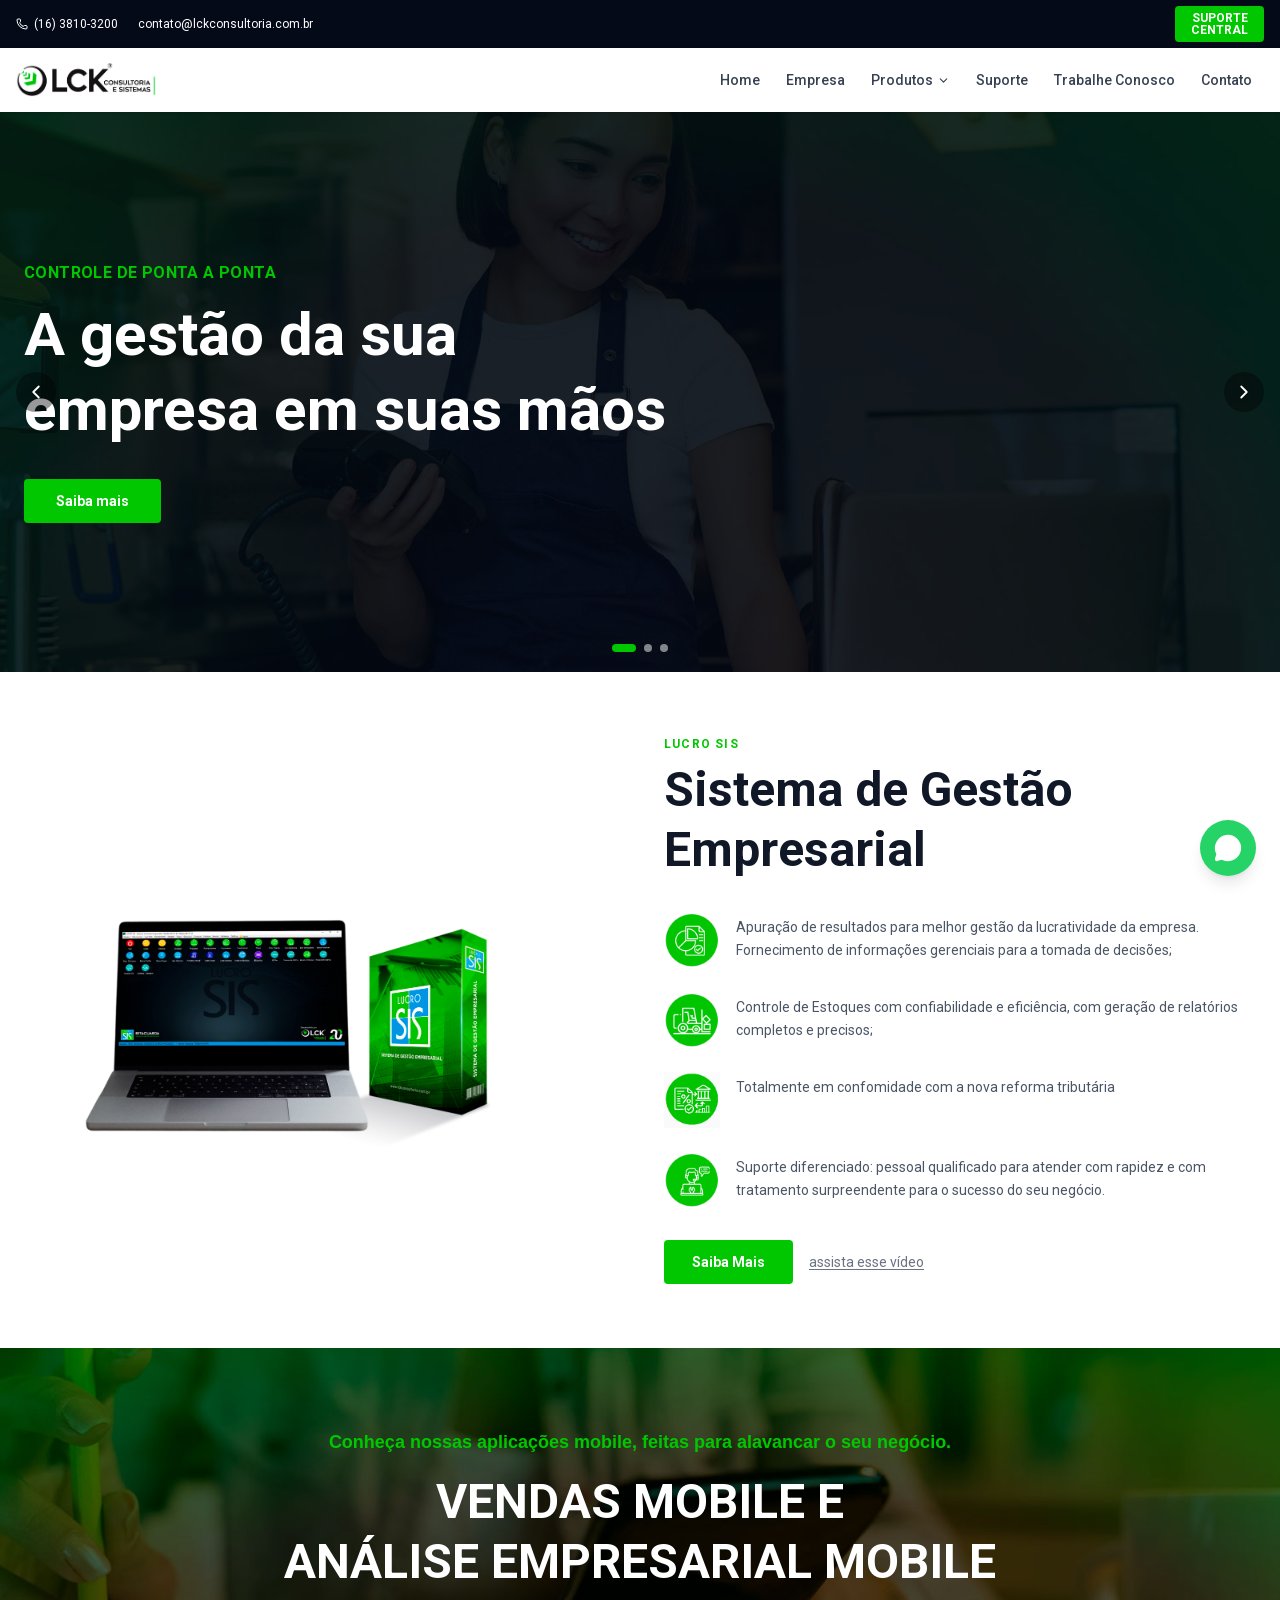
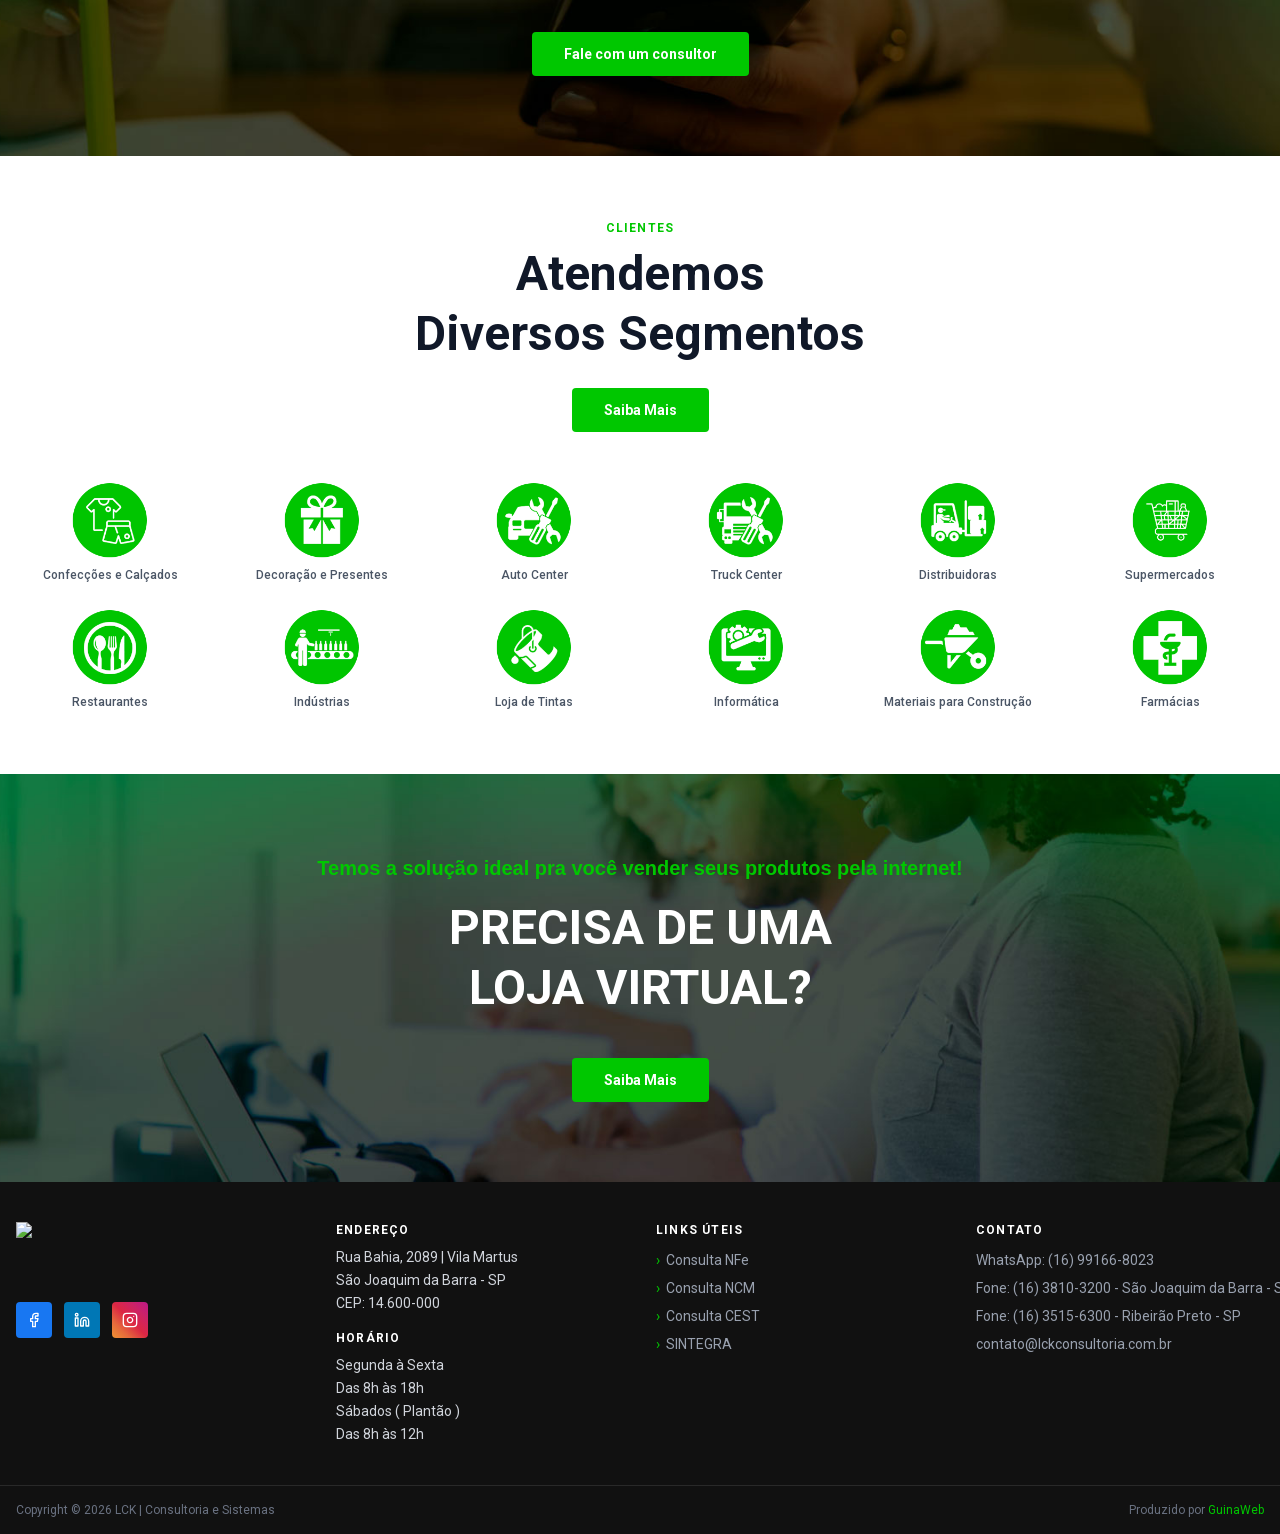
==== commit a0f71af7: "Deploy: 18cfecefdbd91c57f0f249f4e73a15ea8c23ef5e lckconsultoria/site-lck@18cfecefdbd91c57f0f249f4e73" ====
--- a/index.html
+++ b/index.html
@@ -1,6 +1,6 @@
-<!DOCTYPE html><!--kTWxWerdGdiwlUwmU_xbC--><html lang="pt-BR" class="roboto_9e539f2e-module__t1KqpW__variable"><head><meta charSet="utf-8"/><meta name="viewport" content="width=device-width, initial-scale=1"/><link rel="preload" href="/_next/static/media/ce62453a442c7f35-s.p.124b2306.woff2" as="font" crossorigin="" type="font/woff2"/><link rel="preload" as="image" href="/images/logo_novo_lck.png"/><link rel="preload" as="image" href="/images/Free-Silver-MacBook-Pro-on-Desk-Mockup-Photoroom.png"/><link rel="stylesheet" href="/_next/static/chunks/1f32391ea8be3e73.css" data-precedence="next"/><link rel="preload" as="script" fetchPriority="low" href="/_next/static/chunks/5a08c9e3a78c4f9b.js"/><script src="/_next/static/chunks/38cb1589c99e9c99.js" async=""></script><script src="/_next/static/chunks/87037a5848f6727d.js" async=""></script><script src="/_next/static/chunks/0f3083b7485356ce.js" async=""></script><script src="/_next/static/chunks/turbopack-c8d5f6fe4b1e3dd0.js" async=""></script><script src="/_next/static/chunks/31cb1274aef528b9.js" async=""></script><script src="/_next/static/chunks/ff1a16fafef87110.js" async=""></script><script src="/_next/static/chunks/d2be314c3ece3fbe.js" async=""></script><script src="/_next/static/chunks/2496c14c974b5715.js" async=""></script><meta name="next-size-adjust" content=""/><title>LCK Consultoria e Sistemas | Sistema de Gestão Empresarial</title><meta name="description" content="Há mais de 20 anos oferecendo soluções em sistemas de gestão empresarial. Lucro SIS, Loja Virtual e Certificado Digital. São Joaquim da Barra - SP."/><meta name="author" content="LCK Consultoria e Sistemas"/><meta name="keywords" content="sistema de gestão, ERP, Lucro SIS, LCK Consultoria, São Joaquim da Barra, gestão empresarial, loja virtual, certificado digital"/><meta property="og:title" content="LCK Consultoria e Sistemas"/><meta property="og:description" content="Sistema de gestão empresarial completo para o seu negócio"/><meta property="og:url" content="https://lckconsultoria.com.br"/><meta property="og:site_name" content="LCK Consultoria"/><meta property="og:locale" content="pt_BR"/><meta property="og:type" content="website"/><meta name="twitter:card" content="summary"/><meta name="twitter:title" content="LCK Consultoria e Sistemas"/><meta name="twitter:description" content="Sistema de gestão empresarial completo para o seu negócio"/><link rel="icon" href="/favicon.ico?favicon.e0fd9dfe.ico" sizes="32x32" type="image/x-icon"/><link rel="icon" href="/images/cropped-logo_icon-32x32.png"/><link rel="apple-touch-icon" href="/images/cropped-logo_icon-180x180.png"/><script src="/_next/static/chunks/a6dad97d9634a72d.js" noModule=""></script></head><body class="antialiased"><div hidden=""><!--$--><!--/$--></div><div class="text-white text-xs py-1.5 hidden md:block" style="background-color:#050A19"><div class="max-w-7xl mx-auto px-4 flex items-center justify-between"><div class="flex items-center gap-5"><a href="tel:+551638103200" class="flex items-center gap-1.5 hover:text-green-400 transition-colors"><svg xmlns="http://www.w3.org/2000/svg" width="12" height="12" viewBox="0 0 24 24" fill="none" stroke="currentColor" stroke-width="2" stroke-linecap="round" stroke-linejoin="round" class="lucide lucide-phone" aria-hidden="true"><path d="M13.832 16.568a1 1 0 0 0 1.213-.303l.355-.465A2 2 0 0 1 17 15h3a2 2 0 0 1 2 2v3a2 2 0 0 1-2 2A18 18 0 0 1 2 4a2 2 0 0 1 2-2h3a2 2 0 0 1 2 2v3a2 2 0 0 1-.8 1.6l-.468.351a1 1 0 0 0-.292 1.233 14 14 0 0 0 6.392 6.384"></path></svg> (16) 3810-3200</a><a href="mailto:contato@lckconsultoria.com.br" class="hover:text-green-400 transition-colors">contato@lckconsultoria.com.br</a></div><button class="flex flex-col items-center leading-none px-4 py-1.5 rounded font-bold text-white text-xs hover:opacity-90 transition-opacity" style="background-color:#00c700"><span>SUPORTE</span><span>CENTRAL</span></button></div></div><header class="sticky top-0 z-40 bg-white transition-shadow duration-300 shadow-sm"><div class="max-w-7xl mx-auto px-4 flex items-center justify-between h-16"><a class="flex items-center shrink-0" href="/"><img alt="LCK Consultoria e Sistemas" width="140" height="50" decoding="async" data-nimg="1" class="object-contain" style="color:transparent" src="/images/logo_novo_lck.png"/></a><nav class="hidden lg:flex items-center gap-0.5"><a class="px-3 py-2 text-gray-700 text-sm font-medium rounded hover:text-green-600 hover:bg-green-50 transition-colors" href="/">Home</a><a class="px-3 py-2 text-gray-700 text-sm font-medium rounded hover:text-green-600 hover:bg-green-50 transition-colors" href="/empresa">Empresa</a><div class="relative"><button class="flex items-center gap-1 px-3 py-2 text-gray-700 text-sm font-medium rounded hover:text-green-600 hover:bg-green-50 transition-colors">Produtos <svg xmlns="http://www.w3.org/2000/svg" width="13" height="13" viewBox="0 0 24 24" fill="none" stroke="currentColor" stroke-width="2" stroke-linecap="round" stroke-linejoin="round" class="lucide lucide-chevron-down transition-transform" aria-hidden="true"><path d="m6 9 6 6 6-6"></path></svg></button></div><a class="px-3 py-2 text-gray-700 text-sm font-medium rounded hover:text-green-600 hover:bg-green-50 transition-colors" href="/suporte">Suporte</a><a class="px-3 py-2 text-gray-700 text-sm font-medium rounded hover:text-green-600 hover:bg-green-50 transition-colors" href="/trabalhe-conosco">Trabalhe Conosco</a><a class="px-3 py-2 text-gray-700 text-sm font-medium rounded hover:text-green-600 hover:bg-green-50 transition-colors" href="/contato">Contato</a></nav><div class="flex items-center gap-2 lg:hidden"><button class="text-xs font-bold px-3 py-1.5 rounded text-white leading-tight" style="background-color:#00c700"><span class="block">SUPORTE</span><span class="block">CENTRAL</span></button><button class="p-2 text-gray-700 hover:text-green-600"><svg xmlns="http://www.w3.org/2000/svg" width="24" height="24" viewBox="0 0 24 24" fill="none" stroke="currentColor" stroke-width="2" stroke-linecap="round" stroke-linejoin="round" class="lucide lucide-menu" aria-hidden="true"><path d="M4 5h16"></path><path d="M4 12h16"></path><path d="M4 19h16"></path></svg></button></div></div></header><style>
+<!DOCTYPE html><!--EMpR2szUal7aka5C_WUqe--><html lang="pt-BR" class="roboto_9e539f2e-module__t1KqpW__variable"><head><meta charSet="utf-8"/><meta name="viewport" content="width=device-width, initial-scale=1"/><link rel="preload" href="/_next/static/media/ce62453a442c7f35-s.p.124b2306.woff2" as="font" crossorigin="" type="font/woff2"/><link rel="preload" as="image" href="/images/logo_novo_lck.png"/><link rel="preload" as="image" href="/images/Free-Silver-MacBook-Pro-on-Desk-Mockup-Photoroom.png"/><link rel="stylesheet" href="/_next/static/chunks/cfc73cb7c2983c72.css" data-precedence="next"/><link rel="preload" as="script" fetchPriority="low" href="/_next/static/chunks/ad5dc9f621a17363.js"/><script src="/_next/static/chunks/82abf2d65f5428ae.js" async=""></script><script src="/_next/static/chunks/87037a5848f6727d.js" async=""></script><script src="/_next/static/chunks/426cc6156cb2344d.js" async=""></script><script src="/_next/static/chunks/turbopack-b512f57bf3f63afe.js" async=""></script><script src="/_next/static/chunks/5b4b29fbe6f4adfb.js" async=""></script><script src="/_next/static/chunks/ff1a16fafef87110.js" async=""></script><script src="/_next/static/chunks/d2be314c3ece3fbe.js" async=""></script><script src="/_next/static/chunks/2496c14c974b5715.js" async=""></script><meta name="next-size-adjust" content=""/><title>LCK Consultoria e Sistemas | Sistema de Gestão Empresarial</title><meta name="description" content="Há mais de 20 anos oferecendo soluções em sistemas de gestão empresarial. Lucro SIS, Loja Virtual e Certificado Digital. São Joaquim da Barra - SP."/><meta name="author" content="LCK Consultoria e Sistemas"/><meta name="keywords" content="sistema de gestão, ERP, Lucro SIS, LCK Consultoria, São Joaquim da Barra, gestão empresarial, loja virtual, certificado digital"/><meta property="og:title" content="LCK Consultoria e Sistemas"/><meta property="og:description" content="Sistema de gestão empresarial completo para o seu negócio"/><meta property="og:url" content="https://lckconsultoria.com.br"/><meta property="og:site_name" content="LCK Consultoria"/><meta property="og:locale" content="pt_BR"/><meta property="og:type" content="website"/><meta name="twitter:card" content="summary"/><meta name="twitter:title" content="LCK Consultoria e Sistemas"/><meta name="twitter:description" content="Sistema de gestão empresarial completo para o seu negócio"/><link rel="icon" href="/favicon.ico?favicon.e0fd9dfe.ico" sizes="32x32" type="image/x-icon"/><link rel="icon" href="/images/cropped-logo_icon-32x32.png"/><link rel="apple-touch-icon" href="/images/cropped-logo_icon-180x180.png"/><script src="/_next/static/chunks/a6dad97d9634a72d.js" noModule=""></script></head><body class="antialiased"><div hidden=""><!--$--><!--/$--></div><div class="text-white text-xs py-1.5 hidden md:block" style="background-color:#050A19"><div class="max-w-7xl mx-auto px-4 flex items-center justify-between"><div class="flex items-center gap-5"><a href="tel:+551638103200" class="flex items-center gap-1.5 hover:text-green-400 transition-colors"><svg xmlns="http://www.w3.org/2000/svg" width="12" height="12" viewBox="0 0 24 24" fill="none" stroke="currentColor" stroke-width="2" stroke-linecap="round" stroke-linejoin="round" class="lucide lucide-phone" aria-hidden="true"><path d="M13.832 16.568a1 1 0 0 0 1.213-.303l.355-.465A2 2 0 0 1 17 15h3a2 2 0 0 1 2 2v3a2 2 0 0 1-2 2A18 18 0 0 1 2 4a2 2 0 0 1 2-2h3a2 2 0 0 1 2 2v3a2 2 0 0 1-.8 1.6l-.468.351a1 1 0 0 0-.292 1.233 14 14 0 0 0 6.392 6.384"></path></svg> (16) 3810-3200</a><a href="mailto:contato@lckconsultoria.com.br" class="hover:text-green-400 transition-colors">contato@lckconsultoria.com.br</a></div><button class="flex flex-col items-center leading-none px-4 py-1.5 rounded font-bold text-white text-xs hover:opacity-90 transition-opacity" style="background-color:#00c700"><span>SUPORTE</span><span>CENTRAL</span></button></div></div><header class="sticky top-0 z-40 bg-white transition-shadow duration-300 shadow-sm"><div class="max-w-7xl mx-auto px-4 flex items-center justify-between h-16"><a class="flex items-center shrink-0" href="/"><img alt="LCK Consultoria e Sistemas" width="140" height="50" decoding="async" data-nimg="1" class="object-contain" style="color:transparent" src="/images/logo_novo_lck.png"/></a><nav class="hidden lg:flex items-center gap-0.5"><a class="px-3 py-2 text-gray-700 text-sm font-medium rounded hover:text-green-600 hover:bg-green-50 transition-colors" href="/">Home</a><a class="px-3 py-2 text-gray-700 text-sm font-medium rounded hover:text-green-600 hover:bg-green-50 transition-colors" href="/empresa">Empresa</a><div class="relative"><button class="flex items-center gap-1 px-3 py-2 text-gray-700 text-sm font-medium rounded hover:text-green-600 hover:bg-green-50 transition-colors">Produtos <svg xmlns="http://www.w3.org/2000/svg" width="13" height="13" viewBox="0 0 24 24" fill="none" stroke="currentColor" stroke-width="2" stroke-linecap="round" stroke-linejoin="round" class="lucide lucide-chevron-down transition-transform" aria-hidden="true"><path d="m6 9 6 6 6-6"></path></svg></button></div><a class="px-3 py-2 text-gray-700 text-sm font-medium rounded hover:text-green-600 hover:bg-green-50 transition-colors" href="/suporte">Suporte</a><a class="px-3 py-2 text-gray-700 text-sm font-medium rounded hover:text-green-600 hover:bg-green-50 transition-colors" href="/trabalhe-conosco">Trabalhe Conosco</a><a class="px-3 py-2 text-gray-700 text-sm font-medium rounded hover:text-green-600 hover:bg-green-50 transition-colors" href="/contato">Contato</a></nav><div class="flex items-center gap-2 lg:hidden"><button class="text-xs font-bold px-3 py-1.5 rounded text-white leading-tight" style="background-color:#00c700"><span class="block">SUPORTE</span><span class="block">CENTRAL</span></button><button class="p-2 text-gray-700 hover:text-green-600"><svg xmlns="http://www.w3.org/2000/svg" width="24" height="24" viewBox="0 0 24 24" fill="none" stroke="currentColor" stroke-width="2" stroke-linecap="round" stroke-linejoin="round" class="lucide lucide-menu" aria-hidden="true"><path d="M4 5h16"></path><path d="M4 12h16"></path><path d="M4 19h16"></path></svg></button></div></div></header><style>
         @keyframes slideInRight {
           from { transform: translateX(100%); }
           to { transform: translateX(0); }
         }
-      </style><main><section class="relative min-h-[400px] md:min-h-[560px] flex items-center overflow-hidden" style="background-image:url(&quot;/images/tela_02.jpg&quot;);background-size:cover;background-position:center"><div class="absolute inset-0" style="background-color:rgba(5,10,25,0.65)"></div><div class="relative max-w-7xl mx-auto px-6 w-full py-20" style="opacity:1;transition:opacity 0.3s ease"><div class="max-w-2xl"><p class="text-base font-semibold mb-3 uppercase tracking-wide" style="color:#00c700">Controle de ponta a ponta</p><h1 class="text-4xl md:text-5xl lg:text-6xl font-black text-white leading-tight mb-8">A gestão da sua empresa em suas mãos</h1><a class="inline-block px-8 py-3 rounded font-bold text-sm text-white hover:opacity-90 transition-opacity" style="background-color:#00c700" href="/lucro-sis">Saiba mais</a></div></div><button class="absolute left-4 top-1/2 -translate-y-1/2 w-10 h-10 rounded-full bg-black/40 text-white flex items-center justify-center hover:bg-black/60 transition-colors" aria-label="Anterior"><svg xmlns="http://www.w3.org/2000/svg" width="22" height="22" viewBox="0 0 24 24" fill="none" stroke="currentColor" stroke-width="2" stroke-linecap="round" stroke-linejoin="round" class="lucide lucide-chevron-left" aria-hidden="true"><path d="m15 18-6-6 6-6"></path></svg></button><button class="absolute right-4 top-1/2 -translate-y-1/2 w-10 h-10 rounded-full bg-black/40 text-white flex items-center justify-center hover:bg-black/60 transition-colors" aria-label="Proximo"><svg xmlns="http://www.w3.org/2000/svg" width="22" height="22" viewBox="0 0 24 24" fill="none" stroke="currentColor" stroke-width="2" stroke-linecap="round" stroke-linejoin="round" class="lucide lucide-chevron-right" aria-hidden="true"><path d="m9 18 6-6-6-6"></path></svg></button><div class="absolute bottom-5 left-1/2 -translate-x-1/2 flex gap-2"><button class="rounded-full transition-all duration-300" style="width:24px;height:8px;background-color:#00c700" aria-label="Slide 1"></button><button class="rounded-full transition-all duration-300" style="width:8px;height:8px;background-color:rgba(255,255,255,0.5)" aria-label="Slide 2"></button><button class="rounded-full transition-all duration-300" style="width:8px;height:8px;background-color:rgba(255,255,255,0.5)" aria-label="Slide 3"></button></div></section><section class="py-16 bg-white"><div class="max-w-7xl mx-auto px-4 grid md:grid-cols-2 gap-12 items-center"><div class="flex items-center justify-center"><img alt="Lucro SIS no computador" width="600" height="400" decoding="async" data-nimg="1" class="object-contain w-full max-w-lg" style="color:transparent" src="/images/Free-Silver-MacBook-Pro-on-Desk-Mockup-Photoroom.png"/></div><div><p class="text-xs font-bold uppercase tracking-widest mb-2" style="color:#00c700">Lucro SIS</p><h2 class="text-4xl md:text-5xl font-black text-gray-900 leading-tight mb-8">Sistema de Gestão<br/>Empresarial</h2><div class="space-y-6 mb-8"><div class="flex items-start gap-4"><img alt="Feature 1" loading="lazy" width="56" height="56" decoding="async" data-nimg="1" class="object-contain shrink-0" style="color:transparent" src="/images/sis_01.png"/><p class="text-gray-600 text-sm leading-relaxed pt-1">Apuração de resultados para melhor gestão da lucratividade da empresa. Fornecimento de informações gerenciais para a tomada de decisões;</p></div><div class="flex items-start gap-4"><img alt="Feature 2" loading="lazy" width="56" height="56" decoding="async" data-nimg="1" class="object-contain shrink-0" style="color:transparent" src="/images/sis_02.png"/><p class="text-gray-600 text-sm leading-relaxed pt-1">Controle de Estoques com confiabilidade e eficiência, com geração de relatórios completos e precisos;</p></div><div class="flex items-start gap-4"><img alt="Feature 3" loading="lazy" width="56" height="56" decoding="async" data-nimg="1" class="object-contain shrink-0" style="color:transparent" src="/images/sis_04.png"/><p class="text-gray-600 text-sm leading-relaxed pt-1">Totalmente em confomidade com a nova reforma tributária</p></div><div class="flex items-start gap-4"><img alt="Feature 4" loading="lazy" width="56" height="56" decoding="async" data-nimg="1" class="object-contain shrink-0" style="color:transparent" src="/images/sis_03.png"/><p class="text-gray-600 text-sm leading-relaxed pt-1">Suporte diferenciado: pessoal qualificado para atender com rapidez e com tratamento surpreendente para o sucesso do seu negócio.</p></div></div><div class="flex flex-wrap items-center gap-4"><a class="inline-block px-7 py-3 rounded font-bold text-sm text-white hover:opacity-90 transition-opacity" style="background-color:#00c700" href="/lucro-sis">Saiba Mais</a><a href="/videos/video.mp4" target="_blank" rel="noopener noreferrer" class="text-sm text-gray-500 hover:text-green-600 underline underline-offset-2 transition-colors">assista esse vídeo</a></div></div></div></section><section class="py-20 flex items-center" style="background-image:url(&quot;/images/banner_mobile.jpg&quot;);background-size:cover;background-position:center;min-height:400px"><div class="max-w-7xl mx-auto px-4 text-center w-full"><p class="text-lg font-semibold mb-4" style="color:#00c700;font-family:&quot;Nunito Sans&quot;, sans-serif">Conheça nossas aplicações mobile, feitas para alavancar o seu negócio.</p><h2 class="text-3xl md:text-4xl lg:text-5xl font-black text-white mb-10 uppercase leading-tight">VENDAS MOBILE e<br/>ANÁLISE EMPRESARIAL MOBILE</h2><a href="https://api.whatsapp.com/send/?phone=5516991668023&amp;text=Ol%C3%A1%2C+estou+enviando+essa+mensagem+atrav%C3%A9s+do+seu+site&amp;type=phone_number&amp;app_absent=0" target="_blank" rel="noopener noreferrer" class="inline-block px-8 py-3 rounded font-bold text-sm text-white hover:opacity-90 transition-opacity" style="background-color:#00c700">Fale com um consultor</a></div></section><section class="py-16 bg-white"><div class="max-w-7xl mx-auto px-4"><div class="text-center mb-12"><p class="text-xs font-bold uppercase tracking-widest mb-2" style="color:#00c700">Clientes</p><h2 class="text-4xl md:text-5xl font-black text-gray-900 leading-tight mb-6">Atendemos<br/>Diversos Segmentos</h2><a class="inline-block px-8 py-3 rounded font-bold text-sm text-white hover:opacity-90 transition-opacity" style="background-color:#00c700" href="/lucro-sis">Saiba Mais</a></div><div class="grid grid-cols-3 md:grid-cols-4 lg:grid-cols-6 gap-6 mt-10"><div class="flex flex-col items-center gap-2 group"><div class="w-20 h-20 relative group-hover:scale-105 transition-transform duration-200"><img alt="Confecções e Calçados" loading="lazy" decoding="async" data-nimg="fill" class="object-contain" style="position:absolute;height:100%;width:100%;left:0;top:0;right:0;bottom:0;color:transparent" src="/images/roupas_icon.png"/></div><p class="text-xs text-center text-gray-600 font-medium leading-tight">Confecções e Calçados</p></div><div class="flex flex-col items-center gap-2 group"><div class="w-20 h-20 relative group-hover:scale-105 transition-transform duration-200"><img alt="Decoração e Presentes" loading="lazy" decoding="async" data-nimg="fill" class="object-contain" style="position:absolute;height:100%;width:100%;left:0;top:0;right:0;bottom:0;color:transparent" src="/images/presentes_icon.png"/></div><p class="text-xs text-center text-gray-600 font-medium leading-tight">Decoração e Presentes</p></div><div class="flex flex-col items-center gap-2 group"><div class="w-20 h-20 relative group-hover:scale-105 transition-transform duration-200"><img alt="Auto Center" loading="lazy" decoding="async" data-nimg="fill" class="object-contain" style="position:absolute;height:100%;width:100%;left:0;top:0;right:0;bottom:0;color:transparent" src="/images/auto_icon.png"/></div><p class="text-xs text-center text-gray-600 font-medium leading-tight">Auto Center</p></div><div class="flex flex-col items-center gap-2 group"><div class="w-20 h-20 relative group-hover:scale-105 transition-transform duration-200"><img alt="Truck Center" loading="lazy" decoding="async" data-nimg="fill" class="object-contain" style="position:absolute;height:100%;width:100%;left:0;top:0;right:0;bottom:0;color:transparent" src="/images/truck_icon.png"/></div><p class="text-xs text-center text-gray-600 font-medium leading-tight">Truck Center</p></div><div class="flex flex-col items-center gap-2 group"><div class="w-20 h-20 relative group-hover:scale-105 transition-transform duration-200"><img alt="Distribuidoras" loading="lazy" decoding="async" data-nimg="fill" class="object-contain" style="position:absolute;height:100%;width:100%;left:0;top:0;right:0;bottom:0;color:transparent" src="/images/distribuidora_icon.png"/></div><p class="text-xs text-center text-gray-600 font-medium leading-tight">Distribuidoras</p></div><div class="flex flex-col items-center gap-2 group"><div class="w-20 h-20 relative group-hover:scale-105 transition-transform duration-200"><img alt="Supermercados" loading="lazy" decoding="async" data-nimg="fill" class="object-contain" style="position:absolute;height:100%;width:100%;left:0;top:0;right:0;bottom:0;color:transparent" src="/images/supermercado_icon.png"/></div><p class="text-xs text-center text-gray-600 font-medium leading-tight">Supermercados</p></div><div class="flex flex-col items-center gap-2 group"><div class="w-20 h-20 relative group-hover:scale-105 transition-transform duration-200"><img alt="Restaurantes" loading="lazy" decoding="async" data-nimg="fill" class="object-contain" style="position:absolute;height:100%;width:100%;left:0;top:0;right:0;bottom:0;color:transparent" src="/images/restaurante_icon.png"/></div><p class="text-xs text-center text-gray-600 font-medium leading-tight">Restaurantes</p></div><div class="flex flex-col items-center gap-2 group"><div class="w-20 h-20 relative group-hover:scale-105 transition-transform duration-200"><img alt="Indústrias" loading="lazy" decoding="async" data-nimg="fill" class="object-contain" style="position:absolute;height:100%;width:100%;left:0;top:0;right:0;bottom:0;color:transparent" src="/images/industria_icon.png"/></div><p class="text-xs text-center text-gray-600 font-medium leading-tight">Indústrias</p></div><div class="flex flex-col items-center gap-2 group"><div class="w-20 h-20 relative group-hover:scale-105 transition-transform duration-200"><img alt="Loja de Tintas" loading="lazy" decoding="async" data-nimg="fill" class="object-contain" style="position:absolute;height:100%;width:100%;left:0;top:0;right:0;bottom:0;color:transparent" src="/images/tintas_icon.png"/></div><p class="text-xs text-center text-gray-600 font-medium leading-tight">Loja de Tintas</p></div><div class="flex flex-col items-center gap-2 group"><div class="w-20 h-20 relative group-hover:scale-105 transition-transform duration-200"><img alt="Informática" loading="lazy" decoding="async" data-nimg="fill" class="object-contain" style="position:absolute;height:100%;width:100%;left:0;top:0;right:0;bottom:0;color:transparent" src="/images/informatica_icon.png"/></div><p class="text-xs text-center text-gray-600 font-medium leading-tight">Informática</p></div><div class="flex flex-col items-center gap-2 group"><div class="w-20 h-20 relative group-hover:scale-105 transition-transform duration-200"><img alt="Materiais para Construção" loading="lazy" decoding="async" data-nimg="fill" class="object-contain" style="position:absolute;height:100%;width:100%;left:0;top:0;right:0;bottom:0;color:transparent" src="/images/construcao_icon.png"/></div><p class="text-xs text-center text-gray-600 font-medium leading-tight">Materiais para Construção</p></div><div class="flex flex-col items-center gap-2 group"><div class="w-20 h-20 relative group-hover:scale-105 transition-transform duration-200"><img alt="Farmácias" loading="lazy" decoding="async" data-nimg="fill" class="object-contain" style="position:absolute;height:100%;width:100%;left:0;top:0;right:0;bottom:0;color:transparent" src="/images/farmacia_icon.png"/></div><p class="text-xs text-center text-gray-600 font-medium leading-tight">Farmácias</p></div></div></div></section><section class="py-20 flex items-center" style="background-image:url(&quot;/images/banner_e-commerce.jpg&quot;);background-size:cover;background-position:center;min-height:380px"><div class="max-w-7xl mx-auto px-4 text-center w-full"><p class="text-xl font-semibold mb-4" style="color:#00c700;font-family:&quot;Nunito Sans&quot;, sans-serif">Temos a solução ideal pra você vender seus produtos pela internet!</p><h2 class="text-3xl md:text-4xl lg:text-5xl font-black text-white mb-10 uppercase leading-tight">PRECISA DE UMA<br/>LOJA VIRTUAL?</h2><a class="inline-block px-8 py-3 rounded font-bold text-sm text-white hover:opacity-90 transition-opacity" style="background-color:#00c700" href="/loja-virtual">Saiba Mais</a></div></section><!--$--><!--/$--></main><footer style="background-color:#111" class="text-white"><div class="max-w-7xl mx-auto px-4 py-10 grid grid-cols-1 sm:grid-cols-2 lg:grid-cols-4 gap-8 border-b border-white/10"><div class="flex flex-col gap-4"><img alt="LCK Consultoria e Sistemas" loading="lazy" width="160" height="60" decoding="async" data-nimg="1" class="object-contain" style="color:transparent" src="/images/2024/12/logo_rodape.png"/><div class="flex gap-3 mt-1"><a href="https://www.facebook.com/lckconsultoria" target="_blank" rel="noopener noreferrer" class="w-9 h-9 rounded flex items-center justify-center hover:opacity-80 transition-opacity" style="background-color:#1877f2" aria-label="Facebook"><svg xmlns="http://www.w3.org/2000/svg" width="16" height="16" viewBox="0 0 24 24" fill="none" stroke="currentColor" stroke-width="2" stroke-linecap="round" stroke-linejoin="round" class="lucide lucide-facebook" aria-hidden="true"><path d="M18 2h-3a5 5 0 0 0-5 5v3H7v4h3v8h4v-8h3l1-4h-4V7a1 1 0 0 1 1-1h3z"></path></svg></a><a href="https://www.linkedin.com/company/lck-consultoria-e-sistemas/" target="_blank" rel="noopener noreferrer" class="w-9 h-9 rounded flex items-center justify-center hover:opacity-80 transition-opacity" style="background-color:#0077b5" aria-label="LinkedIn"><svg xmlns="http://www.w3.org/2000/svg" width="16" height="16" viewBox="0 0 24 24" fill="none" stroke="currentColor" stroke-width="2" stroke-linecap="round" stroke-linejoin="round" class="lucide lucide-linkedin" aria-hidden="true"><path d="M16 8a6 6 0 0 1 6 6v7h-4v-7a2 2 0 0 0-2-2 2 2 0 0 0-2 2v7h-4v-7a6 6 0 0 1 6-6z"></path><rect width="4" height="12" x="2" y="9"></rect><circle cx="4" cy="4" r="2"></circle></svg></a><a href="https://www.instagram.com/lckconsultoria/" target="_blank" rel="noopener noreferrer" class="w-9 h-9 rounded flex items-center justify-center hover:opacity-80 transition-opacity" style="background:linear-gradient(45deg,#f09433,#e6683c,#dc2743,#cc2366,#bc1888)" aria-label="Instagram"><svg xmlns="http://www.w3.org/2000/svg" width="16" height="16" viewBox="0 0 24 24" fill="none" stroke="currentColor" stroke-width="2" stroke-linecap="round" stroke-linejoin="round" class="lucide lucide-instagram" aria-hidden="true"><rect width="20" height="20" x="2" y="2" rx="5" ry="5"></rect><path d="M16 11.37A4 4 0 1 1 12.63 8 4 4 0 0 1 16 11.37z"></path><line x1="17.5" x2="17.51" y1="6.5" y2="6.5"></line></svg></a></div></div><div class="space-y-4 text-sm text-gray-300"><div><p class="text-white font-semibold text-xs uppercase tracking-widest mb-2">Endereço</p><p class="leading-relaxed">Rua Bahia, 2089 | Vila Martus<br/>São Joaquim da Barra - SP<br/>CEP: 14.600-000</p></div><div><p class="text-white font-semibold text-xs uppercase tracking-widest mb-2">Horário</p><p class="leading-relaxed">Segunda à Sexta<br/>Das 8h às 18h<br/>Sábados ( Plantão )<br/>Das 8h às 12h</p></div></div><div class="text-sm"><p class="text-white font-semibold text-xs uppercase tracking-widest mb-3">Links Úteis</p><ul class="space-y-2"><li><a href="https://www.nfe.fazenda.gov.br/portal/principal.aspx" target="_blank" rel="noopener noreferrer" class="text-gray-400 hover:text-green-400 transition-colors flex items-center gap-1.5"><span style="color:#00c700">›</span> <!-- -->Consulta NFe</a></li><li><a href="https://cosmos.bluesoft.com.br/ncms" target="_blank" rel="noopener noreferrer" class="text-gray-400 hover:text-green-400 transition-colors flex items-center gap-1.5"><span style="color:#00c700">›</span> <!-- -->Consulta NCM</a></li><li><a href="https://www.codigocest.com.br/" target="_blank" rel="noopener noreferrer" class="text-gray-400 hover:text-green-400 transition-colors flex items-center gap-1.5"><span style="color:#00c700">›</span> <!-- -->Consulta CEST</a></li><li><a href="http://www.sintegra.gov.br/" target="_blank" rel="noopener noreferrer" class="text-gray-400 hover:text-green-400 transition-colors flex items-center gap-1.5"><span style="color:#00c700">›</span> <!-- -->SINTEGRA</a></li></ul></div><div class="text-sm"><p class="text-white font-semibold text-xs uppercase tracking-widest mb-3">Contato</p><ul class="space-y-2 text-gray-400"><li><a href="https://api.whatsapp.com/send?phone=5516991668023" target="_blank" rel="noopener noreferrer" class="hover:text-green-400 transition-colors">WhatsApp: (16) 99166-8023</a></li><li><a href="tel:+551638103200" class="hover:text-green-400 transition-colors"><span class="whitespace-nowrap"> Fone: (16) 3810-3200 - São Joaquim da Barra - SP</span></a></li><li><a href="tel:+551535156300" class="hover:text-green-400 transition-colors"><span class="whitespace-nowrap"> Fone: (16) 3515-6300 -  Ribeirão Preto - SP</span></a></li><li><a href="mailto:contato@lckconsultoria.com.br" class="hover:text-green-400 transition-colors">contato@lckconsultoria.com.br</a></li></ul></div></div><div class="max-w-7xl mx-auto px-4 py-4 flex flex-col sm:flex-row items-center justify-between gap-2 text-xs text-gray-500"><p>Copyright © <!-- -->2026<!-- --> LCK | Consultoria e Sistemas</p><p>Produzido por<!-- --> <a href="https://www.guinaweb.com/" target="_blank" rel="noopener noreferrer" class="hover:text-green-400 transition-colors" style="color:#00c700">GuinaWeb</a></p></div></footer><a href="https://api.whatsapp.com/send/?phone=5516991668023&amp;text=Ol%C3%A1%2C+venho+atrav%C3%A9s+do+site+e+gostaria+de+mais+informa%C3%A7%C3%B5es.&amp;type=phone_number&amp;app_absent=0" target="_blank" rel="noopener noreferrer" class="fixed bottom-6 right-6 z-50 w-14 h-14 rounded-full flex items-center justify-center text-white shadow-lg hover:scale-110 transition-transform whatsapp-pulse" style="background-color:#25D366" aria-label="Abrir bate-papo no WhatsApp" title="Olá 👋 Podemos ajudá-lo?"><svg xmlns="http://www.w3.org/2000/svg" width="30" height="30" viewBox="0 0 24 24" fill="white" stroke="currentColor" stroke-width="1" stroke-linecap="round" stroke-linejoin="round" class="lucide lucide-message-circle" aria-hidden="true"><path d="M2.992 16.342a2 2 0 0 1 .094 1.167l-1.065 3.29a1 1 0 0 0 1.236 1.168l3.413-.998a2 2 0 0 1 1.099.092 10 10 0 1 0-4.777-4.719"></path></svg></a><script src="/_next/static/chunks/5a08c9e3a78c4f9b.js" id="_R_" async=""></script><script>(self.__next_f=self.__next_f||[]).push([0])</script><script>self.__next_f.push([1,"1:\"$Sreact.fragment\"\n2:I[70119,[\"/_next/static/chunks/31cb1274aef528b9.js\"],\"default\"]\n3:I[39756,[\"/_next/static/chunks/ff1a16fafef87110.js\",\"/_next/static/chunks/d2be314c3ece3fbe.js\"],\"default\"]\n4:I[37457,[\"/_next/static/chunks/ff1a16fafef87110.js\",\"/_next/static/chunks/d2be314c3ece3fbe.js\"],\"default\"]\n5:I[5500,[\"/_next/static/chunks/31cb1274aef528b9.js\",\"/_next/static/chunks/2496c14c974b5715.js\"],\"Image\"]\n10:I[68027,[],\"default\"]\n:HL[\"/_next/static/chunks/1f32391ea8be3e73.css\",\"style\"]\n:HL[\"/_next/static/media/ce62453a442c7f35-s.p.124b2306.woff2\",\"font\",{\"crossOrigin\":\"\",\"type\":\"font/woff2\"}]\n"])</script><script>self.__next_f.push([1,"0:{\"P\":null,\"b\":\"kTWxWerdGdiwlUwmU-xbC\",\"c\":[\"\",\"\"],\"q\":\"\",\"i\":false,\"f\":[[[\"\",{\"children\":[\"__PAGE__\",{}]},\"$undefined\",\"$undefined\",true],[[\"$\",\"$1\",\"c\",{\"children\":[[[\"$\",\"link\",\"0\",{\"rel\":\"stylesheet\",\"href\":\"/_next/static/chunks/1f32391ea8be3e73.css\",\"precedence\":\"next\",\"crossOrigin\":\"$undefined\",\"nonce\":\"$undefined\"}],[\"$\",\"script\",\"script-0\",{\"src\":\"/_next/static/chunks/31cb1274aef528b9.js\",\"async\":true,\"nonce\":\"$undefined\"}]],[\"$\",\"html\",null,{\"lang\":\"pt-BR\",\"className\":\"roboto_9e539f2e-module__t1KqpW__variable\",\"children\":[\"$\",\"body\",null,{\"className\":\"antialiased\",\"children\":[[\"$\",\"$L2\",null,{}],[\"$\",\"main\",null,{\"children\":[\"$\",\"$L3\",null,{\"parallelRouterKey\":\"children\",\"error\":\"$undefined\",\"errorStyles\":\"$undefined\",\"errorScripts\":\"$undefined\",\"template\":[\"$\",\"$L4\",null,{}],\"templateStyles\":\"$undefined\",\"templateScripts\":\"$undefined\",\"notFound\":[[[\"$\",\"title\",null,{\"children\":\"404: This page could not be found.\"}],[\"$\",\"div\",null,{\"style\":{\"fontFamily\":\"system-ui,\\\"Segoe UI\\\",Roboto,Helvetica,Arial,sans-serif,\\\"Apple Color Emoji\\\",\\\"Segoe UI Emoji\\\"\",\"height\":\"100vh\",\"textAlign\":\"center\",\"display\":\"flex\",\"flexDirection\":\"column\",\"alignItems\":\"center\",\"justifyContent\":\"center\"},\"children\":[\"$\",\"div\",null,{\"children\":[[\"$\",\"style\",null,{\"dangerouslySetInnerHTML\":{\"__html\":\"body{color:#000;background:#fff;margin:0}.next-error-h1{border-right:1px solid rgba(0,0,0,.3)}@media (prefers-color-scheme:dark){body{color:#fff;background:#000}.next-error-h1{border-right:1px solid rgba(255,255,255,.3)}}\"}}],[\"$\",\"h1\",null,{\"className\":\"next-error-h1\",\"style\":{\"display\":\"inline-block\",\"margin\":\"0 20px 0 0\",\"padding\":\"0 23px 0 0\",\"fontSize\":24,\"fontWeight\":500,\"verticalAlign\":\"top\",\"lineHeight\":\"49px\"},\"children\":404}],[\"$\",\"div\",null,{\"style\":{\"display\":\"inline-block\"},\"children\":[\"$\",\"h2\",null,{\"style\":{\"fontSize\":14,\"fontWeight\":400,\"lineHeight\":\"49px\",\"margin\":0},\"children\":\"This page could not be found.\"}]}]]}]}]],[]],\"forbidden\":\"$undefined\",\"unauthorized\":\"$undefined\"}]}],[\"$\",\"footer\",null,{\"style\":{\"backgroundColor\":\"#111\"},\"className\":\"text-white\",\"children\":[[\"$\",\"div\",null,{\"className\":\"max-w-7xl mx-auto px-4 py-10 grid grid-cols-1 sm:grid-cols-2 lg:grid-cols-4 gap-8 border-b border-white/10\",\"children\":[[\"$\",\"div\",null,{\"className\":\"flex flex-col gap-4\",\"children\":[[\"$\",\"$L5\",null,{\"src\":\"/images/2024/12/logo_rodape.png\",\"alt\":\"LCK Consultoria e Sistemas\",\"width\":160,\"height\":60,\"className\":\"object-contain\"}],[\"$\",\"div\",null,{\"className\":\"flex gap-3 mt-1\",\"children\":[[\"$\",\"a\",null,{\"href\":\"https://www.facebook.com/lckconsultoria\",\"target\":\"_blank\",\"rel\":\"noopener noreferrer\",\"className\":\"w-9 h-9 rounded flex items-center justify-center hover:opacity-80 transition-opacity\",\"style\":{\"backgroundColor\":\"#1877f2\"},\"aria-label\":\"Facebook\",\"children\":[\"$\",\"svg\",null,{\"ref\":\"$undefined\",\"xmlns\":\"http://www.w3.org/2000/svg\",\"width\":16,\"height\":16,\"viewBox\":\"0 0 24 24\",\"fill\":\"none\",\"stroke\":\"currentColor\",\"strokeWidth\":2,\"strokeLinecap\":\"round\",\"strokeLinejoin\":\"round\",\"className\":\"lucide lucide-facebook\",\"aria-hidden\":\"true\",\"children\":[[\"$\",\"path\",\"1jg4f8\",{\"d\":\"M18 2h-3a5 5 0 0 0-5 5v3H7v4h3v8h4v-8h3l1-4h-4V7a1 1 0 0 1 1-1h3z\"}],\"$undefined\"]}]}],[\"$\",\"a\",null,{\"href\":\"https://www.linkedin.com/company/lck-consultoria-e-sistemas/\",\"target\":\"_blank\",\"rel\":\"noopener noreferrer\",\"className\":\"w-9 h-9 rounded flex items-center justify-center hover:opacity-80 transition-opacity\",\"style\":{\"backgroundColor\":\"#0077b5\"},\"aria-label\":\"LinkedIn\",\"children\":[\"$\",\"svg\",null,{\"ref\":\"$undefined\",\"xmlns\":\"http://www.w3.org/2000/svg\",\"width\":16,\"height\":16,\"viewBox\":\"0 0 24 24\",\"fill\":\"none\",\"stroke\":\"currentColor\",\"strokeWidth\":2,\"strokeLinecap\":\"round\",\"strokeLinejoin\":\"round\",\"className\":\"lucide lucide-linkedin\",\"aria-hidden\":\"true\",\"children\":[[\"$\",\"path\",\"c2jq9f\",{\"d\":\"M16 8a6 6 0 0 1 6 6v7h-4v-7a2 2 0 0 0-2-2 2 2 0 0 0-2 2v7h-4v-7a6 6 0 0 1 6-6z\"}],[\"$\",\"rect\",\"mk3on5\",{\"width\":\"4\",\"height\":\"12\",\"x\":\"2\",\"y\":\"9\"}],[\"$\",\"circle\",\"bt5ra8\",{\"cx\":\"4\",\"cy\":\"4\",\"r\":\"2\"}],\"$undefined\"]}]}],[\"$\",\"a\",null,{\"href\":\"https://www.instagram.com/lckconsultoria/\",\"target\":\"_blank\",\"rel\":\"noopener noreferrer\",\"className\":\"w-9 h-9 rounded flex items-center justify-center hover:opacity-80 transition-opacity\",\"style\":{\"background\":\"linear-gradient(45deg,#f09433,#e6683c,#dc2743,#cc2366,#bc1888)\"},\"aria-label\":\"Instagram\",\"children\":[\"$\",\"svg\",null,{\"ref\":\"$undefined\",\"xmlns\":\"http://www.w3.org/2000/svg\",\"width\":16,\"height\":16,\"viewBox\":\"0 0 24 24\",\"fill\":\"none\",\"stroke\":\"currentColor\",\"strokeWidth\":2,\"strokeLinecap\":\"round\",\"strokeLinejoin\":\"round\",\"className\":\"lucide lucide-instagram\",\"aria-hidden\":\"true\",\"children\":[\"$L6\",\"$L7\",\"$L8\",\"$undefined\"]}]}]]}]]}],\"$L9\",\"$La\",\"$Lb\"]}],\"$Lc\"]}],\"$Ld\"]}]}]]}],{\"children\":[\"$Le\",{},null,false,false]},null,false,false],\"$Lf\",false]],\"m\":\"$undefined\",\"G\":[\"$10\",[]],\"S\":true}\n"])</script><script>self.__next_f.push([1,"11:I[45686,[\"/_next/static/chunks/31cb1274aef528b9.js\"],\"default\"]\n12:I[92349,[\"/_next/static/chunks/31cb1274aef528b9.js\",\"/_next/static/chunks/2496c14c974b5715.js\"],\"default\"]\n13:I[22016,[\"/_next/static/chunks/31cb1274aef528b9.js\",\"/_next/static/chunks/2496c14c974b5715.js\"],\"\"]\n19:I[97367,[\"/_next/static/chunks/ff1a16fafef87110.js\",\"/_next/static/chunks/d2be314c3ece3fbe.js\"],\"ViewportBoundary\"]\n1b:I[97367,[\"/_next/static/chunks/ff1a16fafef87110.js\",\"/_next/static/chunks/d2be314c3ece3fbe.js\"],\"MetadataBoundary\"]\n1c:\"$Sreact.suspense\"\n6:[\"$\",\"rect\",\"2e1cvw\",{\"width\":\"20\",\"height\":\"20\",\"x\":\"2\",\"y\":\"2\",\"rx\":\"5\",\"ry\":\"5\"}]\n7:[\"$\",\"path\",\"9exkf1\",{\"d\":\"M16 11.37A4 4 0 1 1 12.63 8 4 4 0 0 1 16 11.37z\"}]\n8:[\"$\",\"line\",\"r4j83e\",{\"x1\":\"17.5\",\"x2\":\"17.51\",\"y1\":\"6.5\",\"y2\":\"6.5\"}]\n9:[\"$\",\"div\",null,{\"className\":\"space-y-4 text-sm text-gray-300\",\"children\":[[\"$\",\"div\",null,{\"children\":[[\"$\",\"p\",null,{\"className\":\"text-white font-semibold text-xs uppercase tracking-widest mb-2\",\"children\":\"Endereço\"}],[\"$\",\"p\",null,{\"className\":\"leading-relaxed\",\"children\":[\"Rua Bahia, 2089 | Vila Martus\",[\"$\",\"br\",null,{}],\"São Joaquim da Barra - SP\",[\"$\",\"br\",null,{}],\"CEP: 14.600-000\"]}]]}],[\"$\",\"div\",null,{\"children\":[[\"$\",\"p\",null,{\"className\":\"text-white font-semibold text-xs uppercase tracking-widest mb-2\",\"children\":\"Horário\"}],[\"$\",\"p\",null,{\"className\":\"leading-relaxed\",\"children\":[\"Segunda à Sexta\",[\"$\",\"br\",null,{}],\"Das 8h às 18h\",[\"$\",\"br\",null,{}],\"Sábados ( Plantão )\",[\"$\",\"br\",null,{}],\"Das 8h às 12h\"]}]]}]]}]\n"])</script><script>self.__next_f.push([1,"a:[\"$\",\"div\",null,{\"className\":\"text-sm\",\"children\":[[\"$\",\"p\",null,{\"className\":\"text-white font-semibold text-xs uppercase tracking-widest mb-3\",\"children\":\"Links Úteis\"}],[\"$\",\"ul\",null,{\"className\":\"space-y-2\",\"children\":[[\"$\",\"li\",\"https://www.nfe.fazenda.gov.br/portal/principal.aspx\",{\"children\":[\"$\",\"a\",null,{\"href\":\"https://www.nfe.fazenda.gov.br/portal/principal.aspx\",\"target\":\"_blank\",\"rel\":\"noopener noreferrer\",\"className\":\"text-gray-400 hover:text-green-400 transition-colors flex items-center gap-1.5\",\"children\":[[\"$\",\"span\",null,{\"style\":{\"color\":\"#00c700\"},\"children\":\"›\"}],\" \",\"Consulta NFe\"]}]}],[\"$\",\"li\",\"https://cosmos.bluesoft.com.br/ncms\",{\"children\":[\"$\",\"a\",null,{\"href\":\"https://cosmos.bluesoft.com.br/ncms\",\"target\":\"_blank\",\"rel\":\"noopener noreferrer\",\"className\":\"text-gray-400 hover:text-green-400 transition-colors flex items-center gap-1.5\",\"children\":[[\"$\",\"span\",null,{\"style\":{\"color\":\"#00c700\"},\"children\":\"›\"}],\" \",\"Consulta NCM\"]}]}],[\"$\",\"li\",\"https://www.codigocest.com.br/\",{\"children\":[\"$\",\"a\",null,{\"href\":\"https://www.codigocest.com.br/\",\"target\":\"_blank\",\"rel\":\"noopener noreferrer\",\"className\":\"text-gray-400 hover:text-green-400 transition-colors flex items-center gap-1.5\",\"children\":[[\"$\",\"span\",null,{\"style\":{\"color\":\"#00c700\"},\"children\":\"›\"}],\" \",\"Consulta CEST\"]}]}],[\"$\",\"li\",\"http://www.sintegra.gov.br/\",{\"children\":[\"$\",\"a\",null,{\"href\":\"http://www.sintegra.gov.br/\",\"target\":\"_blank\",\"rel\":\"noopener noreferrer\",\"className\":\"text-gray-400 hover:text-green-400 transition-colors flex items-center gap-1.5\",\"children\":[[\"$\",\"span\",null,{\"style\":{\"color\":\"#00c700\"},\"children\":\"›\"}],\" \",\"SINTEGRA\"]}]}]]}]]}]\n"])</script><script>self.__next_f.push([1,"b:[\"$\",\"div\",null,{\"className\":\"text-sm\",\"children\":[[\"$\",\"p\",null,{\"className\":\"text-white font-semibold text-xs uppercase tracking-widest mb-3\",\"children\":\"Contato\"}],[\"$\",\"ul\",null,{\"className\":\"space-y-2 text-gray-400\",\"children\":[[\"$\",\"li\",null,{\"children\":[\"$\",\"a\",null,{\"href\":\"https://api.whatsapp.com/send?phone=5516991668023\",\"target\":\"_blank\",\"rel\":\"noopener noreferrer\",\"className\":\"hover:text-green-400 transition-colors\",\"children\":\"WhatsApp: (16) 99166-8023\"}]}],[\"$\",\"li\",null,{\"children\":[\"$\",\"a\",null,{\"href\":\"tel:+551638103200\",\"className\":\"hover:text-green-400 transition-colors\",\"children\":[\"$\",\"span\",null,{\"className\":\"whitespace-nowrap\",\"children\":\" Fone: (16) 3810-3200 - São Joaquim da Barra - SP\"}]}]}],[\"$\",\"li\",null,{\"children\":[\"$\",\"a\",null,{\"href\":\"tel:+551535156300\",\"className\":\"hover:text-green-400 transition-colors\",\"children\":[\"$\",\"span\",null,{\"className\":\"whitespace-nowrap\",\"children\":\" Fone: (16) 3515-6300 -  Ribeirão Preto - SP\"}]}]}],[\"$\",\"li\",null,{\"children\":[\"$\",\"a\",null,{\"href\":\"mailto:contato@lckconsultoria.com.br\",\"className\":\"hover:text-green-400 transition-colors\",\"children\":\"contato@lckconsultoria.com.br\"}]}]]}]]}]\nc:[\"$\",\"div\",null,{\"className\":\"max-w-7xl mx-auto px-4 py-4 flex flex-col sm:flex-row items-center justify-between gap-2 text-xs text-gray-500\",\"children\":[[\"$\",\"p\",null,{\"children\":[\"Copyright © \",2026,\" LCK | Consultoria e Sistemas\"]}],[\"$\",\"p\",null,{\"children\":[\"Produzido por\",\" \",[\"$\",\"a\",null,{\"href\":\"https://www.guinaweb.com/\",\"target\":\"_blank\",\"rel\":\"noopener noreferrer\",\"className\":\"hover:text-green-400 transition-colors\",\"style\":{\"color\":\"#00c700\"},\"children\":\"GuinaWeb\"}]]}]]}]\nd:[\"$\",\"$L11\",null,{}]\n"])</script><script>self.__next_f.push([1,"e:[\"$\",\"$1\",\"c\",{\"children\":[[[\"$\",\"$L12\",null,{}],[\"$\",\"section\",null,{\"className\":\"py-16 bg-white\",\"children\":[\"$\",\"div\",null,{\"className\":\"max-w-7xl mx-auto px-4 grid md:grid-cols-2 gap-12 items-center\",\"children\":[[\"$\",\"div\",null,{\"className\":\"flex items-center justify-center\",\"children\":[\"$\",\"$L5\",null,{\"src\":\"/images/Free-Silver-MacBook-Pro-on-Desk-Mockup-Photoroom.png\",\"alt\":\"Lucro SIS no computador\",\"width\":600,\"height\":400,\"className\":\"object-contain w-full max-w-lg\",\"priority\":true}]}],[\"$\",\"div\",null,{\"children\":[[\"$\",\"p\",null,{\"className\":\"text-xs font-bold uppercase tracking-widest mb-2\",\"style\":{\"color\":\"#00c700\"},\"children\":\"Lucro SIS\"}],[\"$\",\"h2\",null,{\"className\":\"text-4xl md:text-5xl font-black text-gray-900 leading-tight mb-8\",\"children\":[\"Sistema de Gestão\",[\"$\",\"br\",null,{}],\"Empresarial\"]}],[\"$\",\"div\",null,{\"className\":\"space-y-6 mb-8\",\"children\":[[\"$\",\"div\",\"0\",{\"className\":\"flex items-start gap-4\",\"children\":[[\"$\",\"$L5\",null,{\"src\":\"/images/sis_01.png\",\"alt\":\"Feature 1\",\"width\":56,\"height\":56,\"className\":\"object-contain shrink-0\"}],[\"$\",\"p\",null,{\"className\":\"text-gray-600 text-sm leading-relaxed pt-1\",\"children\":\"Apuração de resultados para melhor gestão da lucratividade da empresa. Fornecimento de informações gerenciais para a tomada de decisões;\"}]]}],[\"$\",\"div\",\"1\",{\"className\":\"flex items-start gap-4\",\"children\":[[\"$\",\"$L5\",null,{\"src\":\"/images/sis_02.png\",\"alt\":\"Feature 2\",\"width\":56,\"height\":56,\"className\":\"object-contain shrink-0\"}],[\"$\",\"p\",null,{\"className\":\"text-gray-600 text-sm leading-relaxed pt-1\",\"children\":\"Controle de Estoques com confiabilidade e eficiência, com geração de relatórios completos e precisos;\"}]]}],[\"$\",\"div\",\"2\",{\"className\":\"flex items-start gap-4\",\"children\":[[\"$\",\"$L5\",null,{\"src\":\"/images/sis_04.png\",\"alt\":\"Feature 3\",\"width\":56,\"height\":56,\"className\":\"object-contain shrink-0\"}],[\"$\",\"p\",null,{\"className\":\"text-gray-600 text-sm leading-relaxed pt-1\",\"children\":\"Totalmente em confomidade com a nova reforma tributária\"}]]}],[\"$\",\"div\",\"3\",{\"className\":\"flex items-start gap-4\",\"children\":[[\"$\",\"$L5\",null,{\"src\":\"/images/sis_03.png\",\"alt\":\"Feature 4\",\"width\":56,\"height\":56,\"className\":\"object-contain shrink-0\"}],[\"$\",\"p\",null,{\"className\":\"text-gray-600 text-sm leading-relaxed pt-1\",\"children\":\"Suporte diferenciado: pessoal qualificado para atender com rapidez e com tratamento surpreendente para o sucesso do seu negócio.\"}]]}]]}],[\"$\",\"div\",null,{\"className\":\"flex flex-wrap items-center gap-4\",\"children\":[[\"$\",\"$L13\",null,{\"href\":\"/lucro-sis\",\"className\":\"inline-block px-7 py-3 rounded font-bold text-sm text-white hover:opacity-90 transition-opacity\",\"style\":{\"backgroundColor\":\"#00c700\"},\"children\":\"Saiba Mais\"}],[\"$\",\"a\",null,{\"href\":\"/videos/video.mp4\",\"target\":\"_blank\",\"rel\":\"noopener noreferrer\",\"className\":\"text-sm text-gray-500 hover:text-green-600 underline underline-offset-2 transition-colors\",\"children\":\"assista esse vídeo\"}]]}]]}]]}]}],[\"$\",\"section\",null,{\"className\":\"py-20 flex items-center\",\"style\":{\"backgroundImage\":\"url(\\\"/images/banner_mobile.jpg\\\")\",\"backgroundSize\":\"cover\",\"backgroundPosition\":\"center\",\"minHeight\":\"400px\"},\"children\":[\"$\",\"div\",null,{\"className\":\"max-w-7xl mx-auto px-4 text-center w-full\",\"children\":[[\"$\",\"p\",null,{\"className\":\"text-lg font-semibold mb-4\",\"style\":{\"color\":\"#00c700\",\"fontFamily\":\"\\\"Nunito Sans\\\", sans-serif\"},\"children\":\"Conheça nossas aplicações mobile, feitas para alavancar o seu negócio.\"}],[\"$\",\"h2\",null,{\"className\":\"text-3xl md:text-4xl lg:text-5xl font-black text-white mb-10 uppercase leading-tight\",\"children\":[\"VENDAS MOBILE e\",[\"$\",\"br\",null,{}],\"ANÁLISE EMPRESARIAL MOBILE\"]}],[\"$\",\"a\",null,{\"href\":\"https://api.whatsapp.com/send/?phone=5516991668023\u0026text=Ol%C3%A1%2C+estou+enviando+essa+mensagem+atrav%C3%A9s+do+seu+site\u0026type=phone_number\u0026app_absent=0\",\"target\":\"_blank\",\"rel\":\"noopener noreferrer\",\"className\":\"inline-block px-8 py-3 rounded font-bold text-sm text-white hover:opacity-90 transition-opacity\",\"style\":{\"backgroundColor\":\"#00c700\"},\"children\":\"Fale com um consultor\"}]]}]}],[\"$\",\"section\",null,{\"className\":\"py-16 bg-white\",\"children\":[\"$\",\"div\",null,{\"className\":\"max-w-7xl mx-auto px-4\",\"children\":[\"$L14\",\"$L15\"]}]}],\"$L16\"],[\"$L17\"],\"$L18\"]}]\n"])</script><script>self.__next_f.push([1,"f:[\"$\",\"$1\",\"h\",{\"children\":[null,[\"$\",\"$L19\",null,{\"children\":\"$L1a\"}],[\"$\",\"div\",null,{\"hidden\":true,\"children\":[\"$\",\"$L1b\",null,{\"children\":[\"$\",\"$1c\",null,{\"name\":\"Next.Metadata\",\"children\":\"$L1d\"}]}]}],[\"$\",\"meta\",null,{\"name\":\"next-size-adjust\",\"content\":\"\"}]]}]\n"])</script><script>self.__next_f.push([1,"22:I[97367,[\"/_next/static/chunks/ff1a16fafef87110.js\",\"/_next/static/chunks/d2be314c3ece3fbe.js\"],\"OutletBoundary\"]\n14:[\"$\",\"div\",null,{\"className\":\"text-center mb-12\",\"children\":[[\"$\",\"p\",null,{\"className\":\"text-xs font-bold uppercase tracking-widest mb-2\",\"style\":{\"color\":\"#00c700\"},\"children\":\"Clientes\"}],[\"$\",\"h2\",null,{\"className\":\"text-4xl md:text-5xl font-black text-gray-900 leading-tight mb-6\",\"children\":[\"Atendemos\",[\"$\",\"br\",null,{}],\"Diversos Segmentos\"]}],[\"$\",\"$L13\",null,{\"href\":\"/lucro-sis\",\"className\":\"inline-block px-8 py-3 rounded font-bold text-sm text-white hover:opacity-90 transition-opacity\",\"style\":{\"backgroundColor\":\"#00c700\"},\"children\":\"Saiba Mais\"}]]}]\n"])</script><script>self.__next_f.push([1,"15:[\"$\",\"div\",null,{\"className\":\"grid grid-cols-3 md:grid-cols-4 lg:grid-cols-6 gap-6 mt-10\",\"children\":[[\"$\",\"div\",\"0\",{\"className\":\"flex flex-col items-center gap-2 group\",\"children\":[[\"$\",\"div\",null,{\"className\":\"w-20 h-20 relative group-hover:scale-105 transition-transform duration-200\",\"children\":[\"$\",\"$L5\",null,{\"src\":\"/images/roupas_icon.png\",\"alt\":\"Confecções e Calçados\",\"fill\":true,\"className\":\"object-contain\"}]}],[\"$\",\"p\",null,{\"className\":\"text-xs text-center text-gray-600 font-medium leading-tight\",\"children\":\"Confecções e Calçados\"}]]}],[\"$\",\"div\",\"1\",{\"className\":\"flex flex-col items-center gap-2 group\",\"children\":[[\"$\",\"div\",null,{\"className\":\"w-20 h-20 relative group-hover:scale-105 transition-transform duration-200\",\"children\":[\"$\",\"$L5\",null,{\"src\":\"/images/presentes_icon.png\",\"alt\":\"Decoração e Presentes\",\"fill\":true,\"className\":\"object-contain\"}]}],[\"$\",\"p\",null,{\"className\":\"text-xs text-center text-gray-600 font-medium leading-tight\",\"children\":\"Decoração e Presentes\"}]]}],[\"$\",\"div\",\"2\",{\"className\":\"flex flex-col items-center gap-2 group\",\"children\":[[\"$\",\"div\",null,{\"className\":\"w-20 h-20 relative group-hover:scale-105 transition-transform duration-200\",\"children\":[\"$\",\"$L5\",null,{\"src\":\"/images/auto_icon.png\",\"alt\":\"Auto Center\",\"fill\":true,\"className\":\"object-contain\"}]}],[\"$\",\"p\",null,{\"className\":\"text-xs text-center text-gray-600 font-medium leading-tight\",\"children\":\"Auto Center\"}]]}],[\"$\",\"div\",\"3\",{\"className\":\"flex flex-col items-center gap-2 group\",\"children\":[[\"$\",\"div\",null,{\"className\":\"w-20 h-20 relative group-hover:scale-105 transition-transform duration-200\",\"children\":[\"$\",\"$L5\",null,{\"src\":\"/images/truck_icon.png\",\"alt\":\"Truck Center\",\"fill\":true,\"className\":\"object-contain\"}]}],[\"$\",\"p\",null,{\"className\":\"text-xs text-center text-gray-600 font-medium leading-tight\",\"children\":\"Truck Center\"}]]}],[\"$\",\"div\",\"4\",{\"className\":\"flex flex-col items-center gap-2 group\",\"children\":[[\"$\",\"div\",null,{\"className\":\"w-20 h-20 relative group-hover:scale-105 transition-transform duration-200\",\"children\":[\"$\",\"$L5\",null,{\"src\":\"/images/distribuidora_icon.png\",\"alt\":\"Distribuidoras\",\"fill\":true,\"className\":\"object-contain\"}]}],[\"$\",\"p\",null,{\"className\":\"text-xs text-center text-gray-600 font-medium leading-tight\",\"children\":\"Distribuidoras\"}]]}],[\"$\",\"div\",\"5\",{\"className\":\"flex flex-col items-center gap-2 group\",\"children\":[[\"$\",\"div\",null,{\"className\":\"w-20 h-20 relative group-hover:scale-105 transition-transform duration-200\",\"children\":[\"$\",\"$L5\",null,{\"src\":\"/images/supermercado_icon.png\",\"alt\":\"Supermercados\",\"fill\":true,\"className\":\"object-contain\"}]}],[\"$\",\"p\",null,{\"className\":\"text-xs text-center text-gray-600 font-medium leading-tight\",\"children\":\"Supermercados\"}]]}],[\"$\",\"div\",\"6\",{\"className\":\"flex flex-col items-center gap-2 group\",\"children\":[[\"$\",\"div\",null,{\"className\":\"w-20 h-20 relative group-hover:scale-105 transition-transform duration-200\",\"children\":[\"$\",\"$L5\",null,{\"src\":\"/images/restaurante_icon.png\",\"alt\":\"Restaurantes\",\"fill\":true,\"className\":\"object-contain\"}]}],[\"$\",\"p\",null,{\"className\":\"text-xs text-center text-gray-600 font-medium leading-tight\",\"children\":\"Restaurantes\"}]]}],[\"$\",\"div\",\"7\",{\"className\":\"flex flex-col items-center gap-2 group\",\"children\":[[\"$\",\"div\",null,{\"className\":\"w-20 h-20 relative group-hover:scale-105 transition-transform duration-200\",\"children\":[\"$\",\"$L5\",null,{\"src\":\"/images/industria_icon.png\",\"alt\":\"Indústrias\",\"fill\":true,\"className\":\"object-contain\"}]}],[\"$\",\"p\",null,{\"className\":\"text-xs text-center text-gray-600 font-medium leading-tight\",\"children\":\"Indústrias\"}]]}],[\"$\",\"div\",\"8\",{\"className\":\"flex flex-col items-center gap-2 group\",\"children\":[[\"$\",\"div\",null,{\"className\":\"w-20 h-20 relative group-hover:scale-105 transition-transform duration-200\",\"children\":[\"$\",\"$L5\",null,{\"src\":\"/images/tintas_icon.png\",\"alt\":\"Loja de Tintas\",\"fill\":true,\"className\":\"object-contain\"}]}],[\"$\",\"p\",null,{\"className\":\"text-xs text-center text-gray-600 font-medium leading-tight\",\"children\":\"Loja de Tintas\"}]]}],[\"$\",\"div\",\"9\",{\"className\":\"flex flex-col items-center gap-2 group\",\"children\":[[\"$\",\"div\",null,{\"className\":\"w-20 h-20 relative group-hover:scale-105 transition-transform duration-200\",\"children\":\"$L1e\"}],\"$L1f\"]}],\"$L20\",\"$L21\"]}]\n"])</script><script>self.__next_f.push([1,"16:[\"$\",\"section\",null,{\"className\":\"py-20 flex items-center\",\"style\":{\"backgroundImage\":\"url(\\\"/images/banner_e-commerce.jpg\\\")\",\"backgroundSize\":\"cover\",\"backgroundPosition\":\"center\",\"minHeight\":\"380px\"},\"children\":[\"$\",\"div\",null,{\"className\":\"max-w-7xl mx-auto px-4 text-center w-full\",\"children\":[[\"$\",\"p\",null,{\"className\":\"text-xl font-semibold mb-4\",\"style\":{\"color\":\"#00c700\",\"fontFamily\":\"\\\"Nunito Sans\\\", sans-serif\"},\"children\":\"Temos a solução ideal pra você vender seus produtos pela internet!\"}],[\"$\",\"h2\",null,{\"className\":\"text-3xl md:text-4xl lg:text-5xl font-black text-white mb-10 uppercase leading-tight\",\"children\":[\"PRECISA DE UMA\",[\"$\",\"br\",null,{}],\"LOJA VIRTUAL?\"]}],[\"$\",\"$L13\",null,{\"href\":\"/loja-virtual\",\"className\":\"inline-block px-8 py-3 rounded font-bold text-sm text-white hover:opacity-90 transition-opacity\",\"style\":{\"backgroundColor\":\"#00c700\"},\"children\":\"Saiba Mais\"}]]}]}]\n17:[\"$\",\"script\",\"script-0\",{\"src\":\"/_next/static/chunks/2496c14c974b5715.js\",\"async\":true,\"nonce\":\"$undefined\"}]\n18:[\"$\",\"$L22\",null,{\"children\":[\"$\",\"$1c\",null,{\"name\":\"Next.MetadataOutlet\",\"children\":\"$@23\"}]}]\n"])</script><script>self.__next_f.push([1,"1e:[\"$\",\"$L5\",null,{\"src\":\"/images/informatica_icon.png\",\"alt\":\"Informática\",\"fill\":true,\"className\":\"object-contain\"}]\n1f:[\"$\",\"p\",null,{\"className\":\"text-xs text-center text-gray-600 font-medium leading-tight\",\"children\":\"Informática\"}]\n20:[\"$\",\"div\",\"10\",{\"className\":\"flex flex-col items-center gap-2 group\",\"children\":[[\"$\",\"div\",null,{\"className\":\"w-20 h-20 relative group-hover:scale-105 transition-transform duration-200\",\"children\":[\"$\",\"$L5\",null,{\"src\":\"/images/construcao_icon.png\",\"alt\":\"Materiais para Construção\",\"fill\":true,\"className\":\"object-contain\"}]}],[\"$\",\"p\",null,{\"className\":\"text-xs text-center text-gray-600 font-medium leading-tight\",\"children\":\"Materiais para Construção\"}]]}]\n21:[\"$\",\"div\",\"11\",{\"className\":\"flex flex-col items-center gap-2 group\",\"children\":[[\"$\",\"div\",null,{\"className\":\"w-20 h-20 relative group-hover:scale-105 transition-transform duration-200\",\"children\":[\"$\",\"$L5\",null,{\"src\":\"/images/farmacia_icon.png\",\"alt\":\"Farmácias\",\"fill\":true,\"className\":\"object-contain\"}]}],[\"$\",\"p\",null,{\"className\":\"text-xs text-center text-gray-600 font-medium leading-tight\",\"children\":\"Farmácias\"}]]}]\n"])</script><script>self.__next_f.push([1,"1a:[[\"$\",\"meta\",\"0\",{\"charSet\":\"utf-8\"}],[\"$\",\"meta\",\"1\",{\"name\":\"viewport\",\"content\":\"width=device-width, initial-scale=1\"}]]\n"])</script><script>self.__next_f.push([1,"24:I[27201,[\"/_next/static/chunks/ff1a16fafef87110.js\",\"/_next/static/chunks/d2be314c3ece3fbe.js\"],\"IconMark\"]\n"])</script><script>self.__next_f.push([1,"1d:[[\"$\",\"title\",\"0\",{\"children\":\"LCK Consultoria e Sistemas | Sistema de Gestão Empresarial\"}],[\"$\",\"meta\",\"1\",{\"name\":\"description\",\"content\":\"Há mais de 20 anos oferecendo soluções em sistemas de gestão empresarial. Lucro SIS, Loja Virtual e Certificado Digital. São Joaquim da Barra - SP.\"}],[\"$\",\"meta\",\"2\",{\"name\":\"author\",\"content\":\"LCK Consultoria e Sistemas\"}],[\"$\",\"meta\",\"3\",{\"name\":\"keywords\",\"content\":\"sistema de gestão, ERP, Lucro SIS, LCK Consultoria, São Joaquim da Barra, gestão empresarial, loja virtual, certificado digital\"}],[\"$\",\"meta\",\"4\",{\"property\":\"og:title\",\"content\":\"LCK Consultoria e Sistemas\"}],[\"$\",\"meta\",\"5\",{\"property\":\"og:description\",\"content\":\"Sistema de gestão empresarial completo para o seu negócio\"}],[\"$\",\"meta\",\"6\",{\"property\":\"og:url\",\"content\":\"https://lckconsultoria.com.br\"}],[\"$\",\"meta\",\"7\",{\"property\":\"og:site_name\",\"content\":\"LCK Consultoria\"}],[\"$\",\"meta\",\"8\",{\"property\":\"og:locale\",\"content\":\"pt_BR\"}],[\"$\",\"meta\",\"9\",{\"property\":\"og:type\",\"content\":\"website\"}],[\"$\",\"meta\",\"10\",{\"name\":\"twitter:card\",\"content\":\"summary\"}],[\"$\",\"meta\",\"11\",{\"name\":\"twitter:title\",\"content\":\"LCK Consultoria e Sistemas\"}],[\"$\",\"meta\",\"12\",{\"name\":\"twitter:description\",\"content\":\"Sistema de gestão empresarial completo para o seu negócio\"}],[\"$\",\"link\",\"13\",{\"rel\":\"icon\",\"href\":\"/favicon.ico?favicon.e0fd9dfe.ico\",\"sizes\":\"32x32\",\"type\":\"image/x-icon\"}],[\"$\",\"link\",\"14\",{\"rel\":\"icon\",\"href\":\"/images/cropped-logo_icon-32x32.png\"}],[\"$\",\"link\",\"15\",{\"rel\":\"apple-touch-icon\",\"href\":\"/images/cropped-logo_icon-180x180.png\"}],[\"$\",\"$L24\",\"16\",{}]]\n"])</script><script>self.__next_f.push([1,"23:null\n"])</script></body></html>+      </style><main><section class="relative min-h-[400px] md:min-h-[560px] flex items-center overflow-hidden" style="background-image:url(&quot;/images/tela_02.jpg&quot;);background-size:cover;background-position:center"><div class="absolute inset-0" style="background-color:rgba(5,10,25,0.65)"></div><div class="relative max-w-7xl mx-auto px-6 w-full py-20" style="opacity:1;transition:opacity 0.3s ease"><div class="max-w-2xl"><p class="text-base font-semibold mb-3 uppercase tracking-wide" style="color:#00c700">Controle de ponta a ponta</p><h1 class="text-4xl md:text-5xl lg:text-6xl font-black text-white leading-tight mb-8">A gestão da sua empresa em suas mãos</h1><a class="inline-block px-8 py-3 rounded font-bold text-sm text-white hover:opacity-90 transition-opacity" style="background-color:#00c700" href="/lucro-sis">Saiba mais</a></div></div><button class="absolute left-4 top-1/2 -translate-y-1/2 w-10 h-10 rounded-full bg-black/40 text-white flex items-center justify-center hover:bg-black/60 transition-colors" aria-label="Anterior"><svg xmlns="http://www.w3.org/2000/svg" width="22" height="22" viewBox="0 0 24 24" fill="none" stroke="currentColor" stroke-width="2" stroke-linecap="round" stroke-linejoin="round" class="lucide lucide-chevron-left" aria-hidden="true"><path d="m15 18-6-6 6-6"></path></svg></button><button class="absolute right-4 top-1/2 -translate-y-1/2 w-10 h-10 rounded-full bg-black/40 text-white flex items-center justify-center hover:bg-black/60 transition-colors" aria-label="Proximo"><svg xmlns="http://www.w3.org/2000/svg" width="22" height="22" viewBox="0 0 24 24" fill="none" stroke="currentColor" stroke-width="2" stroke-linecap="round" stroke-linejoin="round" class="lucide lucide-chevron-right" aria-hidden="true"><path d="m9 18 6-6-6-6"></path></svg></button><div class="absolute bottom-5 left-1/2 -translate-x-1/2 flex gap-2"><button class="rounded-full transition-all duration-300" style="width:24px;height:8px;background-color:#00c700" aria-label="Slide 1"></button><button class="rounded-full transition-all duration-300" style="width:8px;height:8px;background-color:rgba(255,255,255,0.5)" aria-label="Slide 2"></button><button class="rounded-full transition-all duration-300" style="width:8px;height:8px;background-color:rgba(255,255,255,0.5)" aria-label="Slide 3"></button></div></section><section class="py-16 bg-white"><div class="max-w-7xl mx-auto px-4 grid md:grid-cols-2 gap-12 items-center"><div class="flex items-center justify-center"><img alt="Lucro SIS no computador" width="600" height="400" decoding="async" data-nimg="1" class="object-contain w-full max-w-lg" style="color:transparent" src="/images/Free-Silver-MacBook-Pro-on-Desk-Mockup-Photoroom.png"/></div><div><p class="text-xs font-bold uppercase tracking-widest mb-2" style="color:#00c700">Lucro SIS</p><h2 class="text-4xl md:text-5xl font-black text-gray-900 leading-tight mb-8">Sistema de Gestão<br/>Empresarial</h2><div class="space-y-6 mb-8"><div class="flex items-start gap-4"><img alt="Feature 1" loading="lazy" width="56" height="56" decoding="async" data-nimg="1" class="object-contain shrink-0" style="color:transparent" src="/images/sis_01.png"/><p class="text-gray-600 text-sm leading-relaxed pt-1">Apuração de resultados para melhor gestão da lucratividade da empresa. Fornecimento de informações gerenciais para a tomada de decisões;</p></div><div class="flex items-start gap-4"><img alt="Feature 2" loading="lazy" width="56" height="56" decoding="async" data-nimg="1" class="object-contain shrink-0" style="color:transparent" src="/images/sis_02.png"/><p class="text-gray-600 text-sm leading-relaxed pt-1">Controle de Estoques com confiabilidade e eficiência, com geração de relatórios completos e precisos;</p></div><div class="flex items-start gap-4"><img alt="Feature 3" loading="lazy" width="56" height="56" decoding="async" data-nimg="1" class="object-contain shrink-0" style="color:transparent" src="/images/sis_04.png"/><p class="text-gray-600 text-sm leading-relaxed pt-1">Totalmente em confomidade com a nova reforma tributária</p></div><div class="flex items-start gap-4"><img alt="Feature 4" loading="lazy" width="56" height="56" decoding="async" data-nimg="1" class="object-contain shrink-0" style="color:transparent" src="/images/sis_03.png"/><p class="text-gray-600 text-sm leading-relaxed pt-1">Suporte diferenciado: pessoal qualificado para atender com rapidez e com tratamento surpreendente para o sucesso do seu negócio.</p></div></div><div class="flex flex-wrap items-center gap-4"><a class="inline-block px-7 py-3 rounded font-bold text-sm text-white hover:opacity-90 transition-opacity" style="background-color:#00c700" href="/lucro-sis">Saiba Mais</a><a href="/videos/video.mp4" target="_blank" rel="noopener noreferrer" class="text-sm text-gray-500 hover:text-green-600 underline underline-offset-2 transition-colors">assista esse vídeo</a></div></div></div></section><section class="py-20 flex items-center" style="background-image:url(&quot;/images/banner_mobile.jpg&quot;);background-size:cover;background-position:center;min-height:400px"><div class="max-w-7xl mx-auto px-4 text-center w-full"><p class="text-lg font-semibold mb-4" style="color:#00c700;font-family:&quot;Nunito Sans&quot;, sans-serif">Conheça nossas aplicações mobile, feitas para alavancar o seu negócio.</p><h2 class="text-3xl md:text-4xl lg:text-5xl font-black text-white mb-10 uppercase leading-tight">VENDAS MOBILE e<br/>ANÁLISE EMPRESARIAL MOBILE</h2><a href="https://api.whatsapp.com/send/?phone=5516991668023&amp;text=Ol%C3%A1%2C+estou+enviando+essa+mensagem+atrav%C3%A9s+do+seu+site&amp;type=phone_number&amp;app_absent=0" target="_blank" rel="noopener noreferrer" class="inline-block px-8 py-3 rounded font-bold text-sm text-white hover:opacity-90 transition-opacity" style="background-color:#00c700">Fale com um consultor</a></div></section><section class="py-16 bg-white"><div class="max-w-7xl mx-auto px-4"><div class="text-center mb-12"><p class="text-xs font-bold uppercase tracking-widest mb-2" style="color:#00c700">Clientes</p><h2 class="text-4xl md:text-5xl font-black text-gray-900 leading-tight mb-6">Atendemos<br/>Diversos Segmentos</h2><a class="inline-block px-8 py-3 rounded font-bold text-sm text-white hover:opacity-90 transition-opacity" style="background-color:#00c700" href="/lucro-sis">Saiba Mais</a></div><div class="grid grid-cols-3 md:grid-cols-4 lg:grid-cols-6 gap-6 mt-10"><div class="flex flex-col items-center gap-2 group"><div class="w-20 h-20 relative group-hover:scale-105 transition-transform duration-200"><img alt="Confecções e Calçados" loading="lazy" decoding="async" data-nimg="fill" class="object-contain" style="position:absolute;height:100%;width:100%;left:0;top:0;right:0;bottom:0;color:transparent" src="/images/roupas_icon.png"/></div><p class="text-xs text-center text-gray-600 font-medium leading-tight">Confecções e Calçados</p></div><div class="flex flex-col items-center gap-2 group"><div class="w-20 h-20 relative group-hover:scale-105 transition-transform duration-200"><img alt="Decoração e Presentes" loading="lazy" decoding="async" data-nimg="fill" class="object-contain" style="position:absolute;height:100%;width:100%;left:0;top:0;right:0;bottom:0;color:transparent" src="/images/presentes_icon.png"/></div><p class="text-xs text-center text-gray-600 font-medium leading-tight">Decoração e Presentes</p></div><div class="flex flex-col items-center gap-2 group"><div class="w-20 h-20 relative group-hover:scale-105 transition-transform duration-200"><img alt="Auto Center" loading="lazy" decoding="async" data-nimg="fill" class="object-contain" style="position:absolute;height:100%;width:100%;left:0;top:0;right:0;bottom:0;color:transparent" src="/images/auto_icon.png"/></div><p class="text-xs text-center text-gray-600 font-medium leading-tight">Auto Center</p></div><div class="flex flex-col items-center gap-2 group"><div class="w-20 h-20 relative group-hover:scale-105 transition-transform duration-200"><img alt="Truck Center" loading="lazy" decoding="async" data-nimg="fill" class="object-contain" style="position:absolute;height:100%;width:100%;left:0;top:0;right:0;bottom:0;color:transparent" src="/images/truck_icon.png"/></div><p class="text-xs text-center text-gray-600 font-medium leading-tight">Truck Center</p></div><div class="flex flex-col items-center gap-2 group"><div class="w-20 h-20 relative group-hover:scale-105 transition-transform duration-200"><img alt="Distribuidoras" loading="lazy" decoding="async" data-nimg="fill" class="object-contain" style="position:absolute;height:100%;width:100%;left:0;top:0;right:0;bottom:0;color:transparent" src="/images/distribuidora_icon.png"/></div><p class="text-xs text-center text-gray-600 font-medium leading-tight">Distribuidoras</p></div><div class="flex flex-col items-center gap-2 group"><div class="w-20 h-20 relative group-hover:scale-105 transition-transform duration-200"><img alt="Supermercados" loading="lazy" decoding="async" data-nimg="fill" class="object-contain" style="position:absolute;height:100%;width:100%;left:0;top:0;right:0;bottom:0;color:transparent" src="/images/supermercado_icon.png"/></div><p class="text-xs text-center text-gray-600 font-medium leading-tight">Supermercados</p></div><div class="flex flex-col items-center gap-2 group"><div class="w-20 h-20 relative group-hover:scale-105 transition-transform duration-200"><img alt="Restaurantes" loading="lazy" decoding="async" data-nimg="fill" class="object-contain" style="position:absolute;height:100%;width:100%;left:0;top:0;right:0;bottom:0;color:transparent" src="/images/restaurante_icon.png"/></div><p class="text-xs text-center text-gray-600 font-medium leading-tight">Restaurantes</p></div><div class="flex flex-col items-center gap-2 group"><div class="w-20 h-20 relative group-hover:scale-105 transition-transform duration-200"><img alt="Indústrias" loading="lazy" decoding="async" data-nimg="fill" class="object-contain" style="position:absolute;height:100%;width:100%;left:0;top:0;right:0;bottom:0;color:transparent" src="/images/industria_icon.png"/></div><p class="text-xs text-center text-gray-600 font-medium leading-tight">Indústrias</p></div><div class="flex flex-col items-center gap-2 group"><div class="w-20 h-20 relative group-hover:scale-105 transition-transform duration-200"><img alt="Loja de Tintas" loading="lazy" decoding="async" data-nimg="fill" class="object-contain" style="position:absolute;height:100%;width:100%;left:0;top:0;right:0;bottom:0;color:transparent" src="/images/tintas_icon.png"/></div><p class="text-xs text-center text-gray-600 font-medium leading-tight">Loja de Tintas</p></div><div class="flex flex-col items-center gap-2 group"><div class="w-20 h-20 relative group-hover:scale-105 transition-transform duration-200"><img alt="Informática" loading="lazy" decoding="async" data-nimg="fill" class="object-contain" style="position:absolute;height:100%;width:100%;left:0;top:0;right:0;bottom:0;color:transparent" src="/images/informatica_icon.png"/></div><p class="text-xs text-center text-gray-600 font-medium leading-tight">Informática</p></div><div class="flex flex-col items-center gap-2 group"><div class="w-20 h-20 relative group-hover:scale-105 transition-transform duration-200"><img alt="Materiais para Construção" loading="lazy" decoding="async" data-nimg="fill" class="object-contain" style="position:absolute;height:100%;width:100%;left:0;top:0;right:0;bottom:0;color:transparent" src="/images/construcao_icon.png"/></div><p class="text-xs text-center text-gray-600 font-medium leading-tight">Materiais para Construção</p></div><div class="flex flex-col items-center gap-2 group"><div class="w-20 h-20 relative group-hover:scale-105 transition-transform duration-200"><img alt="Farmácias" loading="lazy" decoding="async" data-nimg="fill" class="object-contain" style="position:absolute;height:100%;width:100%;left:0;top:0;right:0;bottom:0;color:transparent" src="/images/farmacia_icon.png"/></div><p class="text-xs text-center text-gray-600 font-medium leading-tight">Farmácias</p></div></div></div></section><section class="py-20 flex items-center" style="background-image:url(&quot;/images/banner_e-commerce.jpg&quot;);background-size:cover;background-position:center;min-height:380px"><div class="max-w-7xl mx-auto px-4 text-center w-full"><p class="text-xl font-semibold mb-4" style="color:#00c700;font-family:&quot;Nunito Sans&quot;, sans-serif">Temos a solução ideal pra você vender seus produtos pela internet!</p><h2 class="text-3xl md:text-4xl lg:text-5xl font-black text-white mb-10 uppercase leading-tight">PRECISA DE UMA<br/>LOJA VIRTUAL?</h2><a class="inline-block px-8 py-3 rounded font-bold text-sm text-white hover:opacity-90 transition-opacity" style="background-color:#00c700" href="/loja-virtual">Saiba Mais</a></div></section><!--$--><!--/$--></main><footer style="background-color:#111" class="text-white"><div class="max-w-7xl mx-auto px-4 py-10 grid grid-cols-1 sm:grid-cols-2 lg:grid-cols-4 gap-8 border-b border-white/10"><div class="flex flex-col gap-4"><img alt="LCK Consultoria e Sistemas" loading="lazy" width="160" height="60" decoding="async" data-nimg="1" class="object-contain" style="color:transparent" src="/images/2024/12/logo_rodape.png"/><div class="flex gap-3 mt-1"><a href="https://www.facebook.com/lckconsultoria" target="_blank" rel="noopener noreferrer" class="w-9 h-9 rounded flex items-center justify-center hover:opacity-80 transition-opacity" style="background-color:#1877f2" aria-label="Facebook"><svg xmlns="http://www.w3.org/2000/svg" width="16" height="16" viewBox="0 0 24 24" fill="none" stroke="currentColor" stroke-width="2" stroke-linecap="round" stroke-linejoin="round" class="lucide lucide-facebook" aria-hidden="true"><path d="M18 2h-3a5 5 0 0 0-5 5v3H7v4h3v8h4v-8h3l1-4h-4V7a1 1 0 0 1 1-1h3z"></path></svg></a><a href="https://www.linkedin.com/company/lck-consultoria-e-sistemas/" target="_blank" rel="noopener noreferrer" class="w-9 h-9 rounded flex items-center justify-center hover:opacity-80 transition-opacity" style="background-color:#0077b5" aria-label="LinkedIn"><svg xmlns="http://www.w3.org/2000/svg" width="16" height="16" viewBox="0 0 24 24" fill="none" stroke="currentColor" stroke-width="2" stroke-linecap="round" stroke-linejoin="round" class="lucide lucide-linkedin" aria-hidden="true"><path d="M16 8a6 6 0 0 1 6 6v7h-4v-7a2 2 0 0 0-2-2 2 2 0 0 0-2 2v7h-4v-7a6 6 0 0 1 6-6z"></path><rect width="4" height="12" x="2" y="9"></rect><circle cx="4" cy="4" r="2"></circle></svg></a><a href="https://www.instagram.com/lckconsultoria/" target="_blank" rel="noopener noreferrer" class="w-9 h-9 rounded flex items-center justify-center hover:opacity-80 transition-opacity" style="background:linear-gradient(45deg,#f09433,#e6683c,#dc2743,#cc2366,#bc1888)" aria-label="Instagram"><svg xmlns="http://www.w3.org/2000/svg" width="16" height="16" viewBox="0 0 24 24" fill="none" stroke="currentColor" stroke-width="2" stroke-linecap="round" stroke-linejoin="round" class="lucide lucide-instagram" aria-hidden="true"><rect width="20" height="20" x="2" y="2" rx="5" ry="5"></rect><path d="M16 11.37A4 4 0 1 1 12.63 8 4 4 0 0 1 16 11.37z"></path><line x1="17.5" x2="17.51" y1="6.5" y2="6.5"></line></svg></a></div></div><div class="space-y-4 text-sm text-gray-300"><div><p class="text-white font-semibold text-xs uppercase tracking-widest mb-2">Endereço</p><p class="leading-relaxed">Rua Bahia, 2089 | Vila Martus<br/>São Joaquim da Barra - SP<br/>CEP: 14.600-000</p></div><div><p class="text-white font-semibold text-xs uppercase tracking-widest mb-2">Horário</p><p class="leading-relaxed">Segunda à Sexta<br/>Das 8h às 18h<br/>Sábados ( Plantão )<br/>Das 8h às 12h</p></div></div><div class="text-sm"><p class="text-white font-semibold text-xs uppercase tracking-widest mb-3">Links Úteis</p><ul class="space-y-2"><li><a href="https://www.nfe.fazenda.gov.br/portal/principal.aspx" target="_blank" rel="noopener noreferrer" class="text-gray-400 hover:text-green-400 transition-colors flex items-center gap-1.5"><span style="color:#00c700">›</span> <!-- -->Consulta NFe</a></li><li><a href="https://cosmos.bluesoft.com.br/ncms" target="_blank" rel="noopener noreferrer" class="text-gray-400 hover:text-green-400 transition-colors flex items-center gap-1.5"><span style="color:#00c700">›</span> <!-- -->Consulta NCM</a></li><li><a href="https://www.codigocest.com.br/" target="_blank" rel="noopener noreferrer" class="text-gray-400 hover:text-green-400 transition-colors flex items-center gap-1.5"><span style="color:#00c700">›</span> <!-- -->Consulta CEST</a></li><li><a href="http://www.sintegra.gov.br/" target="_blank" rel="noopener noreferrer" class="text-gray-400 hover:text-green-400 transition-colors flex items-center gap-1.5"><span style="color:#00c700">›</span> <!-- -->SINTEGRA</a></li></ul></div><div class="text-sm"><p class="text-white font-semibold text-xs uppercase tracking-widest mb-3">Contato</p><ul class="space-y-2 text-gray-400"><li><a href="https://api.whatsapp.com/send?phone=5516991668023" target="_blank" rel="noopener noreferrer" class="hover:text-green-400 transition-colors">WhatsApp: (16) 99166-8023</a></li><li><a href="tel:+551638103200" class="hover:text-green-400 transition-colors"><span class="whitespace-nowrap"> Fone: (16) 3810-3200 - São Joaquim da Barra - SP</span></a></li><li><a href="tel:+551535156300" class="hover:text-green-400 transition-colors"><span class="whitespace-nowrap"> Fone: (16) 3515-6300 -  Ribeirão Preto - SP</span></a></li><li><a href="mailto:contato@lckconsultoria.com.br" class="hover:text-green-400 transition-colors">contato@lckconsultoria.com.br</a></li></ul></div></div><div class="max-w-7xl mx-auto px-4 py-4 flex flex-col sm:flex-row items-center justify-between gap-2 text-xs text-gray-500"><p>Copyright © <!-- -->2026<!-- --> LCK | Consultoria e Sistemas</p><p>Produzido por<!-- --> <a href="https://www.guinaweb.com/" target="_blank" rel="noopener noreferrer" class="hover:text-green-400 transition-colors" style="color:#00c700">GuinaWeb</a></p></div></footer><a href="https://api.whatsapp.com/send/?phone=5516991668023&amp;text=Ol%C3%A1%2C+venho+atrav%C3%A9s+do+site+e+gostaria+de+mais+informa%C3%A7%C3%B5es.&amp;type=phone_number&amp;app_absent=0" target="_blank" rel="noopener noreferrer" class="fixed bottom-6 right-6 z-50 w-14 h-14 rounded-full flex items-center justify-center text-white shadow-lg hover:scale-110 transition-transform whatsapp-pulse" style="background-color:#25D366" aria-label="Abrir bate-papo no WhatsApp" title="Olá 👋 Podemos ajudá-lo?"><svg xmlns="http://www.w3.org/2000/svg" width="30" height="30" viewBox="0 0 24 24" fill="white" stroke="currentColor" stroke-width="1" stroke-linecap="round" stroke-linejoin="round" class="lucide lucide-message-circle" aria-hidden="true"><path d="M2.992 16.342a2 2 0 0 1 .094 1.167l-1.065 3.29a1 1 0 0 0 1.236 1.168l3.413-.998a2 2 0 0 1 1.099.092 10 10 0 1 0-4.777-4.719"></path></svg></a><script src="/_next/static/chunks/ad5dc9f621a17363.js" id="_R_" async=""></script><script>(self.__next_f=self.__next_f||[]).push([0])</script><script>self.__next_f.push([1,"1:\"$Sreact.fragment\"\n2:I[70119,[\"/_next/static/chunks/5b4b29fbe6f4adfb.js\"],\"default\"]\n3:I[39756,[\"/_next/static/chunks/ff1a16fafef87110.js\",\"/_next/static/chunks/d2be314c3ece3fbe.js\"],\"default\"]\n4:I[37457,[\"/_next/static/chunks/ff1a16fafef87110.js\",\"/_next/static/chunks/d2be314c3ece3fbe.js\"],\"default\"]\n5:I[5500,[\"/_next/static/chunks/5b4b29fbe6f4adfb.js\",\"/_next/static/chunks/2496c14c974b5715.js\"],\"Image\"]\n10:I[68027,[],\"default\"]\n:HL[\"/_next/static/chunks/cfc73cb7c2983c72.css\",\"style\"]\n:HL[\"/_next/static/media/ce62453a442c7f35-s.p.124b2306.woff2\",\"font\",{\"crossOrigin\":\"\",\"type\":\"font/woff2\"}]\n"])</script><script>self.__next_f.push([1,"0:{\"P\":null,\"b\":\"EMpR2szUal7aka5C-WUqe\",\"c\":[\"\",\"\"],\"q\":\"\",\"i\":false,\"f\":[[[\"\",{\"children\":[\"__PAGE__\",{}]},\"$undefined\",\"$undefined\",true],[[\"$\",\"$1\",\"c\",{\"children\":[[[\"$\",\"link\",\"0\",{\"rel\":\"stylesheet\",\"href\":\"/_next/static/chunks/cfc73cb7c2983c72.css\",\"precedence\":\"next\",\"crossOrigin\":\"$undefined\",\"nonce\":\"$undefined\"}],[\"$\",\"script\",\"script-0\",{\"src\":\"/_next/static/chunks/5b4b29fbe6f4adfb.js\",\"async\":true,\"nonce\":\"$undefined\"}]],[\"$\",\"html\",null,{\"lang\":\"pt-BR\",\"className\":\"roboto_9e539f2e-module__t1KqpW__variable\",\"children\":[\"$\",\"body\",null,{\"className\":\"antialiased\",\"children\":[[\"$\",\"$L2\",null,{}],[\"$\",\"main\",null,{\"children\":[\"$\",\"$L3\",null,{\"parallelRouterKey\":\"children\",\"error\":\"$undefined\",\"errorStyles\":\"$undefined\",\"errorScripts\":\"$undefined\",\"template\":[\"$\",\"$L4\",null,{}],\"templateStyles\":\"$undefined\",\"templateScripts\":\"$undefined\",\"notFound\":[[[\"$\",\"title\",null,{\"children\":\"404: This page could not be found.\"}],[\"$\",\"div\",null,{\"style\":{\"fontFamily\":\"system-ui,\\\"Segoe UI\\\",Roboto,Helvetica,Arial,sans-serif,\\\"Apple Color Emoji\\\",\\\"Segoe UI Emoji\\\"\",\"height\":\"100vh\",\"textAlign\":\"center\",\"display\":\"flex\",\"flexDirection\":\"column\",\"alignItems\":\"center\",\"justifyContent\":\"center\"},\"children\":[\"$\",\"div\",null,{\"children\":[[\"$\",\"style\",null,{\"dangerouslySetInnerHTML\":{\"__html\":\"body{color:#000;background:#fff;margin:0}.next-error-h1{border-right:1px solid rgba(0,0,0,.3)}@media (prefers-color-scheme:dark){body{color:#fff;background:#000}.next-error-h1{border-right:1px solid rgba(255,255,255,.3)}}\"}}],[\"$\",\"h1\",null,{\"className\":\"next-error-h1\",\"style\":{\"display\":\"inline-block\",\"margin\":\"0 20px 0 0\",\"padding\":\"0 23px 0 0\",\"fontSize\":24,\"fontWeight\":500,\"verticalAlign\":\"top\",\"lineHeight\":\"49px\"},\"children\":404}],[\"$\",\"div\",null,{\"style\":{\"display\":\"inline-block\"},\"children\":[\"$\",\"h2\",null,{\"style\":{\"fontSize\":14,\"fontWeight\":400,\"lineHeight\":\"49px\",\"margin\":0},\"children\":\"This page could not be found.\"}]}]]}]}]],[]],\"forbidden\":\"$undefined\",\"unauthorized\":\"$undefined\"}]}],[\"$\",\"footer\",null,{\"style\":{\"backgroundColor\":\"#111\"},\"className\":\"text-white\",\"children\":[[\"$\",\"div\",null,{\"className\":\"max-w-7xl mx-auto px-4 py-10 grid grid-cols-1 sm:grid-cols-2 lg:grid-cols-4 gap-8 border-b border-white/10\",\"children\":[[\"$\",\"div\",null,{\"className\":\"flex flex-col gap-4\",\"children\":[[\"$\",\"$L5\",null,{\"src\":\"/images/2024/12/logo_rodape.png\",\"alt\":\"LCK Consultoria e Sistemas\",\"width\":160,\"height\":60,\"className\":\"object-contain\"}],[\"$\",\"div\",null,{\"className\":\"flex gap-3 mt-1\",\"children\":[[\"$\",\"a\",null,{\"href\":\"https://www.facebook.com/lckconsultoria\",\"target\":\"_blank\",\"rel\":\"noopener noreferrer\",\"className\":\"w-9 h-9 rounded flex items-center justify-center hover:opacity-80 transition-opacity\",\"style\":{\"backgroundColor\":\"#1877f2\"},\"aria-label\":\"Facebook\",\"children\":[\"$\",\"svg\",null,{\"ref\":\"$undefined\",\"xmlns\":\"http://www.w3.org/2000/svg\",\"width\":16,\"height\":16,\"viewBox\":\"0 0 24 24\",\"fill\":\"none\",\"stroke\":\"currentColor\",\"strokeWidth\":2,\"strokeLinecap\":\"round\",\"strokeLinejoin\":\"round\",\"className\":\"lucide lucide-facebook\",\"aria-hidden\":\"true\",\"children\":[[\"$\",\"path\",\"1jg4f8\",{\"d\":\"M18 2h-3a5 5 0 0 0-5 5v3H7v4h3v8h4v-8h3l1-4h-4V7a1 1 0 0 1 1-1h3z\"}],\"$undefined\"]}]}],[\"$\",\"a\",null,{\"href\":\"https://www.linkedin.com/company/lck-consultoria-e-sistemas/\",\"target\":\"_blank\",\"rel\":\"noopener noreferrer\",\"className\":\"w-9 h-9 rounded flex items-center justify-center hover:opacity-80 transition-opacity\",\"style\":{\"backgroundColor\":\"#0077b5\"},\"aria-label\":\"LinkedIn\",\"children\":[\"$\",\"svg\",null,{\"ref\":\"$undefined\",\"xmlns\":\"http://www.w3.org/2000/svg\",\"width\":16,\"height\":16,\"viewBox\":\"0 0 24 24\",\"fill\":\"none\",\"stroke\":\"currentColor\",\"strokeWidth\":2,\"strokeLinecap\":\"round\",\"strokeLinejoin\":\"round\",\"className\":\"lucide lucide-linkedin\",\"aria-hidden\":\"true\",\"children\":[[\"$\",\"path\",\"c2jq9f\",{\"d\":\"M16 8a6 6 0 0 1 6 6v7h-4v-7a2 2 0 0 0-2-2 2 2 0 0 0-2 2v7h-4v-7a6 6 0 0 1 6-6z\"}],[\"$\",\"rect\",\"mk3on5\",{\"width\":\"4\",\"height\":\"12\",\"x\":\"2\",\"y\":\"9\"}],[\"$\",\"circle\",\"bt5ra8\",{\"cx\":\"4\",\"cy\":\"4\",\"r\":\"2\"}],\"$undefined\"]}]}],[\"$\",\"a\",null,{\"href\":\"https://www.instagram.com/lckconsultoria/\",\"target\":\"_blank\",\"rel\":\"noopener noreferrer\",\"className\":\"w-9 h-9 rounded flex items-center justify-center hover:opacity-80 transition-opacity\",\"style\":{\"background\":\"linear-gradient(45deg,#f09433,#e6683c,#dc2743,#cc2366,#bc1888)\"},\"aria-label\":\"Instagram\",\"children\":[\"$\",\"svg\",null,{\"ref\":\"$undefined\",\"xmlns\":\"http://www.w3.org/2000/svg\",\"width\":16,\"height\":16,\"viewBox\":\"0 0 24 24\",\"fill\":\"none\",\"stroke\":\"currentColor\",\"strokeWidth\":2,\"strokeLinecap\":\"round\",\"strokeLinejoin\":\"round\",\"className\":\"lucide lucide-instagram\",\"aria-hidden\":\"true\",\"children\":[\"$L6\",\"$L7\",\"$L8\",\"$undefined\"]}]}]]}]]}],\"$L9\",\"$La\",\"$Lb\"]}],\"$Lc\"]}],\"$Ld\"]}]}]]}],{\"children\":[\"$Le\",{},null,false,false]},null,false,false],\"$Lf\",false]],\"m\":\"$undefined\",\"G\":[\"$10\",[]],\"S\":true}\n"])</script><script>self.__next_f.push([1,"11:I[45686,[\"/_next/static/chunks/5b4b29fbe6f4adfb.js\"],\"default\"]\n12:I[92349,[\"/_next/static/chunks/5b4b29fbe6f4adfb.js\",\"/_next/static/chunks/2496c14c974b5715.js\"],\"default\"]\n13:I[22016,[\"/_next/static/chunks/5b4b29fbe6f4adfb.js\",\"/_next/static/chunks/2496c14c974b5715.js\"],\"\"]\n19:I[97367,[\"/_next/static/chunks/ff1a16fafef87110.js\",\"/_next/static/chunks/d2be314c3ece3fbe.js\"],\"ViewportBoundary\"]\n1b:I[97367,[\"/_next/static/chunks/ff1a16fafef87110.js\",\"/_next/static/chunks/d2be314c3ece3fbe.js\"],\"MetadataBoundary\"]\n1c:\"$Sreact.suspense\"\n6:[\"$\",\"rect\",\"2e1cvw\",{\"width\":\"20\",\"height\":\"20\",\"x\":\"2\",\"y\":\"2\",\"rx\":\"5\",\"ry\":\"5\"}]\n7:[\"$\",\"path\",\"9exkf1\",{\"d\":\"M16 11.37A4 4 0 1 1 12.63 8 4 4 0 0 1 16 11.37z\"}]\n8:[\"$\",\"line\",\"r4j83e\",{\"x1\":\"17.5\",\"x2\":\"17.51\",\"y1\":\"6.5\",\"y2\":\"6.5\"}]\n9:[\"$\",\"div\",null,{\"className\":\"space-y-4 text-sm text-gray-300\",\"children\":[[\"$\",\"div\",null,{\"children\":[[\"$\",\"p\",null,{\"className\":\"text-white font-semibold text-xs uppercase tracking-widest mb-2\",\"children\":\"Endereço\"}],[\"$\",\"p\",null,{\"className\":\"leading-relaxed\",\"children\":[\"Rua Bahia, 2089 | Vila Martus\",[\"$\",\"br\",null,{}],\"São Joaquim da Barra - SP\",[\"$\",\"br\",null,{}],\"CEP: 14.600-000\"]}]]}],[\"$\",\"div\",null,{\"children\":[[\"$\",\"p\",null,{\"className\":\"text-white font-semibold text-xs uppercase tracking-widest mb-2\",\"children\":\"Horário\"}],[\"$\",\"p\",null,{\"className\":\"leading-relaxed\",\"children\":[\"Segunda à Sexta\",[\"$\",\"br\",null,{}],\"Das 8h às 18h\",[\"$\",\"br\",null,{}],\"Sábados ( Plantão )\",[\"$\",\"br\",null,{}],\"Das 8h às 12h\"]}]]}]]}]\n"])</script><script>self.__next_f.push([1,"a:[\"$\",\"div\",null,{\"className\":\"text-sm\",\"children\":[[\"$\",\"p\",null,{\"className\":\"text-white font-semibold text-xs uppercase tracking-widest mb-3\",\"children\":\"Links Úteis\"}],[\"$\",\"ul\",null,{\"className\":\"space-y-2\",\"children\":[[\"$\",\"li\",\"https://www.nfe.fazenda.gov.br/portal/principal.aspx\",{\"children\":[\"$\",\"a\",null,{\"href\":\"https://www.nfe.fazenda.gov.br/portal/principal.aspx\",\"target\":\"_blank\",\"rel\":\"noopener noreferrer\",\"className\":\"text-gray-400 hover:text-green-400 transition-colors flex items-center gap-1.5\",\"children\":[[\"$\",\"span\",null,{\"style\":{\"color\":\"#00c700\"},\"children\":\"›\"}],\" \",\"Consulta NFe\"]}]}],[\"$\",\"li\",\"https://cosmos.bluesoft.com.br/ncms\",{\"children\":[\"$\",\"a\",null,{\"href\":\"https://cosmos.bluesoft.com.br/ncms\",\"target\":\"_blank\",\"rel\":\"noopener noreferrer\",\"className\":\"text-gray-400 hover:text-green-400 transition-colors flex items-center gap-1.5\",\"children\":[[\"$\",\"span\",null,{\"style\":{\"color\":\"#00c700\"},\"children\":\"›\"}],\" \",\"Consulta NCM\"]}]}],[\"$\",\"li\",\"https://www.codigocest.com.br/\",{\"children\":[\"$\",\"a\",null,{\"href\":\"https://www.codigocest.com.br/\",\"target\":\"_blank\",\"rel\":\"noopener noreferrer\",\"className\":\"text-gray-400 hover:text-green-400 transition-colors flex items-center gap-1.5\",\"children\":[[\"$\",\"span\",null,{\"style\":{\"color\":\"#00c700\"},\"children\":\"›\"}],\" \",\"Consulta CEST\"]}]}],[\"$\",\"li\",\"http://www.sintegra.gov.br/\",{\"children\":[\"$\",\"a\",null,{\"href\":\"http://www.sintegra.gov.br/\",\"target\":\"_blank\",\"rel\":\"noopener noreferrer\",\"className\":\"text-gray-400 hover:text-green-400 transition-colors flex items-center gap-1.5\",\"children\":[[\"$\",\"span\",null,{\"style\":{\"color\":\"#00c700\"},\"children\":\"›\"}],\" \",\"SINTEGRA\"]}]}]]}]]}]\n"])</script><script>self.__next_f.push([1,"b:[\"$\",\"div\",null,{\"className\":\"text-sm\",\"children\":[[\"$\",\"p\",null,{\"className\":\"text-white font-semibold text-xs uppercase tracking-widest mb-3\",\"children\":\"Contato\"}],[\"$\",\"ul\",null,{\"className\":\"space-y-2 text-gray-400\",\"children\":[[\"$\",\"li\",null,{\"children\":[\"$\",\"a\",null,{\"href\":\"https://api.whatsapp.com/send?phone=5516991668023\",\"target\":\"_blank\",\"rel\":\"noopener noreferrer\",\"className\":\"hover:text-green-400 transition-colors\",\"children\":\"WhatsApp: (16) 99166-8023\"}]}],[\"$\",\"li\",null,{\"children\":[\"$\",\"a\",null,{\"href\":\"tel:+551638103200\",\"className\":\"hover:text-green-400 transition-colors\",\"children\":[\"$\",\"span\",null,{\"className\":\"whitespace-nowrap\",\"children\":\" Fone: (16) 3810-3200 - São Joaquim da Barra - SP\"}]}]}],[\"$\",\"li\",null,{\"children\":[\"$\",\"a\",null,{\"href\":\"tel:+551535156300\",\"className\":\"hover:text-green-400 transition-colors\",\"children\":[\"$\",\"span\",null,{\"className\":\"whitespace-nowrap\",\"children\":\" Fone: (16) 3515-6300 -  Ribeirão Preto - SP\"}]}]}],[\"$\",\"li\",null,{\"children\":[\"$\",\"a\",null,{\"href\":\"mailto:contato@lckconsultoria.com.br\",\"className\":\"hover:text-green-400 transition-colors\",\"children\":\"contato@lckconsultoria.com.br\"}]}]]}]]}]\nc:[\"$\",\"div\",null,{\"className\":\"max-w-7xl mx-auto px-4 py-4 flex flex-col sm:flex-row items-center justify-between gap-2 text-xs text-gray-500\",\"children\":[[\"$\",\"p\",null,{\"children\":[\"Copyright © \",2026,\" LCK | Consultoria e Sistemas\"]}],[\"$\",\"p\",null,{\"children\":[\"Produzido por\",\" \",[\"$\",\"a\",null,{\"href\":\"https://www.guinaweb.com/\",\"target\":\"_blank\",\"rel\":\"noopener noreferrer\",\"className\":\"hover:text-green-400 transition-colors\",\"style\":{\"color\":\"#00c700\"},\"children\":\"GuinaWeb\"}]]}]]}]\nd:[\"$\",\"$L11\",null,{}]\n"])</script><script>self.__next_f.push([1,"e:[\"$\",\"$1\",\"c\",{\"children\":[[[\"$\",\"$L12\",null,{}],[\"$\",\"section\",null,{\"className\":\"py-16 bg-white\",\"children\":[\"$\",\"div\",null,{\"className\":\"max-w-7xl mx-auto px-4 grid md:grid-cols-2 gap-12 items-center\",\"children\":[[\"$\",\"div\",null,{\"className\":\"flex items-center justify-center\",\"children\":[\"$\",\"$L5\",null,{\"src\":\"/images/Free-Silver-MacBook-Pro-on-Desk-Mockup-Photoroom.png\",\"alt\":\"Lucro SIS no computador\",\"width\":600,\"height\":400,\"className\":\"object-contain w-full max-w-lg\",\"priority\":true}]}],[\"$\",\"div\",null,{\"children\":[[\"$\",\"p\",null,{\"className\":\"text-xs font-bold uppercase tracking-widest mb-2\",\"style\":{\"color\":\"#00c700\"},\"children\":\"Lucro SIS\"}],[\"$\",\"h2\",null,{\"className\":\"text-4xl md:text-5xl font-black text-gray-900 leading-tight mb-8\",\"children\":[\"Sistema de Gestão\",[\"$\",\"br\",null,{}],\"Empresarial\"]}],[\"$\",\"div\",null,{\"className\":\"space-y-6 mb-8\",\"children\":[[\"$\",\"div\",\"0\",{\"className\":\"flex items-start gap-4\",\"children\":[[\"$\",\"$L5\",null,{\"src\":\"/images/sis_01.png\",\"alt\":\"Feature 1\",\"width\":56,\"height\":56,\"className\":\"object-contain shrink-0\"}],[\"$\",\"p\",null,{\"className\":\"text-gray-600 text-sm leading-relaxed pt-1\",\"children\":\"Apuração de resultados para melhor gestão da lucratividade da empresa. Fornecimento de informações gerenciais para a tomada de decisões;\"}]]}],[\"$\",\"div\",\"1\",{\"className\":\"flex items-start gap-4\",\"children\":[[\"$\",\"$L5\",null,{\"src\":\"/images/sis_02.png\",\"alt\":\"Feature 2\",\"width\":56,\"height\":56,\"className\":\"object-contain shrink-0\"}],[\"$\",\"p\",null,{\"className\":\"text-gray-600 text-sm leading-relaxed pt-1\",\"children\":\"Controle de Estoques com confiabilidade e eficiência, com geração de relatórios completos e precisos;\"}]]}],[\"$\",\"div\",\"2\",{\"className\":\"flex items-start gap-4\",\"children\":[[\"$\",\"$L5\",null,{\"src\":\"/images/sis_04.png\",\"alt\":\"Feature 3\",\"width\":56,\"height\":56,\"className\":\"object-contain shrink-0\"}],[\"$\",\"p\",null,{\"className\":\"text-gray-600 text-sm leading-relaxed pt-1\",\"children\":\"Totalmente em confomidade com a nova reforma tributária\"}]]}],[\"$\",\"div\",\"3\",{\"className\":\"flex items-start gap-4\",\"children\":[[\"$\",\"$L5\",null,{\"src\":\"/images/sis_03.png\",\"alt\":\"Feature 4\",\"width\":56,\"height\":56,\"className\":\"object-contain shrink-0\"}],[\"$\",\"p\",null,{\"className\":\"text-gray-600 text-sm leading-relaxed pt-1\",\"children\":\"Suporte diferenciado: pessoal qualificado para atender com rapidez e com tratamento surpreendente para o sucesso do seu negócio.\"}]]}]]}],[\"$\",\"div\",null,{\"className\":\"flex flex-wrap items-center gap-4\",\"children\":[[\"$\",\"$L13\",null,{\"href\":\"/lucro-sis\",\"className\":\"inline-block px-7 py-3 rounded font-bold text-sm text-white hover:opacity-90 transition-opacity\",\"style\":{\"backgroundColor\":\"#00c700\"},\"children\":\"Saiba Mais\"}],[\"$\",\"a\",null,{\"href\":\"/videos/video.mp4\",\"target\":\"_blank\",\"rel\":\"noopener noreferrer\",\"className\":\"text-sm text-gray-500 hover:text-green-600 underline underline-offset-2 transition-colors\",\"children\":\"assista esse vídeo\"}]]}]]}]]}]}],[\"$\",\"section\",null,{\"className\":\"py-20 flex items-center\",\"style\":{\"backgroundImage\":\"url(\\\"/images/banner_mobile.jpg\\\")\",\"backgroundSize\":\"cover\",\"backgroundPosition\":\"center\",\"minHeight\":\"400px\"},\"children\":[\"$\",\"div\",null,{\"className\":\"max-w-7xl mx-auto px-4 text-center w-full\",\"children\":[[\"$\",\"p\",null,{\"className\":\"text-lg font-semibold mb-4\",\"style\":{\"color\":\"#00c700\",\"fontFamily\":\"\\\"Nunito Sans\\\", sans-serif\"},\"children\":\"Conheça nossas aplicações mobile, feitas para alavancar o seu negócio.\"}],[\"$\",\"h2\",null,{\"className\":\"text-3xl md:text-4xl lg:text-5xl font-black text-white mb-10 uppercase leading-tight\",\"children\":[\"VENDAS MOBILE e\",[\"$\",\"br\",null,{}],\"ANÁLISE EMPRESARIAL MOBILE\"]}],[\"$\",\"a\",null,{\"href\":\"https://api.whatsapp.com/send/?phone=5516991668023\u0026text=Ol%C3%A1%2C+estou+enviando+essa+mensagem+atrav%C3%A9s+do+seu+site\u0026type=phone_number\u0026app_absent=0\",\"target\":\"_blank\",\"rel\":\"noopener noreferrer\",\"className\":\"inline-block px-8 py-3 rounded font-bold text-sm text-white hover:opacity-90 transition-opacity\",\"style\":{\"backgroundColor\":\"#00c700\"},\"children\":\"Fale com um consultor\"}]]}]}],[\"$\",\"section\",null,{\"className\":\"py-16 bg-white\",\"children\":[\"$\",\"div\",null,{\"className\":\"max-w-7xl mx-auto px-4\",\"children\":[\"$L14\",\"$L15\"]}]}],\"$L16\"],[\"$L17\"],\"$L18\"]}]\n"])</script><script>self.__next_f.push([1,"f:[\"$\",\"$1\",\"h\",{\"children\":[null,[\"$\",\"$L19\",null,{\"children\":\"$L1a\"}],[\"$\",\"div\",null,{\"hidden\":true,\"children\":[\"$\",\"$L1b\",null,{\"children\":[\"$\",\"$1c\",null,{\"name\":\"Next.Metadata\",\"children\":\"$L1d\"}]}]}],[\"$\",\"meta\",null,{\"name\":\"next-size-adjust\",\"content\":\"\"}]]}]\n"])</script><script>self.__next_f.push([1,"22:I[97367,[\"/_next/static/chunks/ff1a16fafef87110.js\",\"/_next/static/chunks/d2be314c3ece3fbe.js\"],\"OutletBoundary\"]\n14:[\"$\",\"div\",null,{\"className\":\"text-center mb-12\",\"children\":[[\"$\",\"p\",null,{\"className\":\"text-xs font-bold uppercase tracking-widest mb-2\",\"style\":{\"color\":\"#00c700\"},\"children\":\"Clientes\"}],[\"$\",\"h2\",null,{\"className\":\"text-4xl md:text-5xl font-black text-gray-900 leading-tight mb-6\",\"children\":[\"Atendemos\",[\"$\",\"br\",null,{}],\"Diversos Segmentos\"]}],[\"$\",\"$L13\",null,{\"href\":\"/lucro-sis\",\"className\":\"inline-block px-8 py-3 rounded font-bold text-sm text-white hover:opacity-90 transition-opacity\",\"style\":{\"backgroundColor\":\"#00c700\"},\"children\":\"Saiba Mais\"}]]}]\n"])</script><script>self.__next_f.push([1,"15:[\"$\",\"div\",null,{\"className\":\"grid grid-cols-3 md:grid-cols-4 lg:grid-cols-6 gap-6 mt-10\",\"children\":[[\"$\",\"div\",\"0\",{\"className\":\"flex flex-col items-center gap-2 group\",\"children\":[[\"$\",\"div\",null,{\"className\":\"w-20 h-20 relative group-hover:scale-105 transition-transform duration-200\",\"children\":[\"$\",\"$L5\",null,{\"src\":\"/images/roupas_icon.png\",\"alt\":\"Confecções e Calçados\",\"fill\":true,\"className\":\"object-contain\"}]}],[\"$\",\"p\",null,{\"className\":\"text-xs text-center text-gray-600 font-medium leading-tight\",\"children\":\"Confecções e Calçados\"}]]}],[\"$\",\"div\",\"1\",{\"className\":\"flex flex-col items-center gap-2 group\",\"children\":[[\"$\",\"div\",null,{\"className\":\"w-20 h-20 relative group-hover:scale-105 transition-transform duration-200\",\"children\":[\"$\",\"$L5\",null,{\"src\":\"/images/presentes_icon.png\",\"alt\":\"Decoração e Presentes\",\"fill\":true,\"className\":\"object-contain\"}]}],[\"$\",\"p\",null,{\"className\":\"text-xs text-center text-gray-600 font-medium leading-tight\",\"children\":\"Decoração e Presentes\"}]]}],[\"$\",\"div\",\"2\",{\"className\":\"flex flex-col items-center gap-2 group\",\"children\":[[\"$\",\"div\",null,{\"className\":\"w-20 h-20 relative group-hover:scale-105 transition-transform duration-200\",\"children\":[\"$\",\"$L5\",null,{\"src\":\"/images/auto_icon.png\",\"alt\":\"Auto Center\",\"fill\":true,\"className\":\"object-contain\"}]}],[\"$\",\"p\",null,{\"className\":\"text-xs text-center text-gray-600 font-medium leading-tight\",\"children\":\"Auto Center\"}]]}],[\"$\",\"div\",\"3\",{\"className\":\"flex flex-col items-center gap-2 group\",\"children\":[[\"$\",\"div\",null,{\"className\":\"w-20 h-20 relative group-hover:scale-105 transition-transform duration-200\",\"children\":[\"$\",\"$L5\",null,{\"src\":\"/images/truck_icon.png\",\"alt\":\"Truck Center\",\"fill\":true,\"className\":\"object-contain\"}]}],[\"$\",\"p\",null,{\"className\":\"text-xs text-center text-gray-600 font-medium leading-tight\",\"children\":\"Truck Center\"}]]}],[\"$\",\"div\",\"4\",{\"className\":\"flex flex-col items-center gap-2 group\",\"children\":[[\"$\",\"div\",null,{\"className\":\"w-20 h-20 relative group-hover:scale-105 transition-transform duration-200\",\"children\":[\"$\",\"$L5\",null,{\"src\":\"/images/distribuidora_icon.png\",\"alt\":\"Distribuidoras\",\"fill\":true,\"className\":\"object-contain\"}]}],[\"$\",\"p\",null,{\"className\":\"text-xs text-center text-gray-600 font-medium leading-tight\",\"children\":\"Distribuidoras\"}]]}],[\"$\",\"div\",\"5\",{\"className\":\"flex flex-col items-center gap-2 group\",\"children\":[[\"$\",\"div\",null,{\"className\":\"w-20 h-20 relative group-hover:scale-105 transition-transform duration-200\",\"children\":[\"$\",\"$L5\",null,{\"src\":\"/images/supermercado_icon.png\",\"alt\":\"Supermercados\",\"fill\":true,\"className\":\"object-contain\"}]}],[\"$\",\"p\",null,{\"className\":\"text-xs text-center text-gray-600 font-medium leading-tight\",\"children\":\"Supermercados\"}]]}],[\"$\",\"div\",\"6\",{\"className\":\"flex flex-col items-center gap-2 group\",\"children\":[[\"$\",\"div\",null,{\"className\":\"w-20 h-20 relative group-hover:scale-105 transition-transform duration-200\",\"children\":[\"$\",\"$L5\",null,{\"src\":\"/images/restaurante_icon.png\",\"alt\":\"Restaurantes\",\"fill\":true,\"className\":\"object-contain\"}]}],[\"$\",\"p\",null,{\"className\":\"text-xs text-center text-gray-600 font-medium leading-tight\",\"children\":\"Restaurantes\"}]]}],[\"$\",\"div\",\"7\",{\"className\":\"flex flex-col items-center gap-2 group\",\"children\":[[\"$\",\"div\",null,{\"className\":\"w-20 h-20 relative group-hover:scale-105 transition-transform duration-200\",\"children\":[\"$\",\"$L5\",null,{\"src\":\"/images/industria_icon.png\",\"alt\":\"Indústrias\",\"fill\":true,\"className\":\"object-contain\"}]}],[\"$\",\"p\",null,{\"className\":\"text-xs text-center text-gray-600 font-medium leading-tight\",\"children\":\"Indústrias\"}]]}],[\"$\",\"div\",\"8\",{\"className\":\"flex flex-col items-center gap-2 group\",\"children\":[[\"$\",\"div\",null,{\"className\":\"w-20 h-20 relative group-hover:scale-105 transition-transform duration-200\",\"children\":[\"$\",\"$L5\",null,{\"src\":\"/images/tintas_icon.png\",\"alt\":\"Loja de Tintas\",\"fill\":true,\"className\":\"object-contain\"}]}],[\"$\",\"p\",null,{\"className\":\"text-xs text-center text-gray-600 font-medium leading-tight\",\"children\":\"Loja de Tintas\"}]]}],[\"$\",\"div\",\"9\",{\"className\":\"flex flex-col items-center gap-2 group\",\"children\":[[\"$\",\"div\",null,{\"className\":\"w-20 h-20 relative group-hover:scale-105 transition-transform duration-200\",\"children\":\"$L1e\"}],\"$L1f\"]}],\"$L20\",\"$L21\"]}]\n"])</script><script>self.__next_f.push([1,"16:[\"$\",\"section\",null,{\"className\":\"py-20 flex items-center\",\"style\":{\"backgroundImage\":\"url(\\\"/images/banner_e-commerce.jpg\\\")\",\"backgroundSize\":\"cover\",\"backgroundPosition\":\"center\",\"minHeight\":\"380px\"},\"children\":[\"$\",\"div\",null,{\"className\":\"max-w-7xl mx-auto px-4 text-center w-full\",\"children\":[[\"$\",\"p\",null,{\"className\":\"text-xl font-semibold mb-4\",\"style\":{\"color\":\"#00c700\",\"fontFamily\":\"\\\"Nunito Sans\\\", sans-serif\"},\"children\":\"Temos a solução ideal pra você vender seus produtos pela internet!\"}],[\"$\",\"h2\",null,{\"className\":\"text-3xl md:text-4xl lg:text-5xl font-black text-white mb-10 uppercase leading-tight\",\"children\":[\"PRECISA DE UMA\",[\"$\",\"br\",null,{}],\"LOJA VIRTUAL?\"]}],[\"$\",\"$L13\",null,{\"href\":\"/loja-virtual\",\"className\":\"inline-block px-8 py-3 rounded font-bold text-sm text-white hover:opacity-90 transition-opacity\",\"style\":{\"backgroundColor\":\"#00c700\"},\"children\":\"Saiba Mais\"}]]}]}]\n17:[\"$\",\"script\",\"script-0\",{\"src\":\"/_next/static/chunks/2496c14c974b5715.js\",\"async\":true,\"nonce\":\"$undefined\"}]\n18:[\"$\",\"$L22\",null,{\"children\":[\"$\",\"$1c\",null,{\"name\":\"Next.MetadataOutlet\",\"children\":\"$@23\"}]}]\n"])</script><script>self.__next_f.push([1,"1e:[\"$\",\"$L5\",null,{\"src\":\"/images/informatica_icon.png\",\"alt\":\"Informática\",\"fill\":true,\"className\":\"object-contain\"}]\n1f:[\"$\",\"p\",null,{\"className\":\"text-xs text-center text-gray-600 font-medium leading-tight\",\"children\":\"Informática\"}]\n20:[\"$\",\"div\",\"10\",{\"className\":\"flex flex-col items-center gap-2 group\",\"children\":[[\"$\",\"div\",null,{\"className\":\"w-20 h-20 relative group-hover:scale-105 transition-transform duration-200\",\"children\":[\"$\",\"$L5\",null,{\"src\":\"/images/construcao_icon.png\",\"alt\":\"Materiais para Construção\",\"fill\":true,\"className\":\"object-contain\"}]}],[\"$\",\"p\",null,{\"className\":\"text-xs text-center text-gray-600 font-medium leading-tight\",\"children\":\"Materiais para Construção\"}]]}]\n21:[\"$\",\"div\",\"11\",{\"className\":\"flex flex-col items-center gap-2 group\",\"children\":[[\"$\",\"div\",null,{\"className\":\"w-20 h-20 relative group-hover:scale-105 transition-transform duration-200\",\"children\":[\"$\",\"$L5\",null,{\"src\":\"/images/farmacia_icon.png\",\"alt\":\"Farmácias\",\"fill\":true,\"className\":\"object-contain\"}]}],[\"$\",\"p\",null,{\"className\":\"text-xs text-center text-gray-600 font-medium leading-tight\",\"children\":\"Farmácias\"}]]}]\n"])</script><script>self.__next_f.push([1,"1a:[[\"$\",\"meta\",\"0\",{\"charSet\":\"utf-8\"}],[\"$\",\"meta\",\"1\",{\"name\":\"viewport\",\"content\":\"width=device-width, initial-scale=1\"}]]\n"])</script><script>self.__next_f.push([1,"24:I[27201,[\"/_next/static/chunks/ff1a16fafef87110.js\",\"/_next/static/chunks/d2be314c3ece3fbe.js\"],\"IconMark\"]\n"])</script><script>self.__next_f.push([1,"1d:[[\"$\",\"title\",\"0\",{\"children\":\"LCK Consultoria e Sistemas | Sistema de Gestão Empresarial\"}],[\"$\",\"meta\",\"1\",{\"name\":\"description\",\"content\":\"Há mais de 20 anos oferecendo soluções em sistemas de gestão empresarial. Lucro SIS, Loja Virtual e Certificado Digital. São Joaquim da Barra - SP.\"}],[\"$\",\"meta\",\"2\",{\"name\":\"author\",\"content\":\"LCK Consultoria e Sistemas\"}],[\"$\",\"meta\",\"3\",{\"name\":\"keywords\",\"content\":\"sistema de gestão, ERP, Lucro SIS, LCK Consultoria, São Joaquim da Barra, gestão empresarial, loja virtual, certificado digital\"}],[\"$\",\"meta\",\"4\",{\"property\":\"og:title\",\"content\":\"LCK Consultoria e Sistemas\"}],[\"$\",\"meta\",\"5\",{\"property\":\"og:description\",\"content\":\"Sistema de gestão empresarial completo para o seu negócio\"}],[\"$\",\"meta\",\"6\",{\"property\":\"og:url\",\"content\":\"https://lckconsultoria.com.br\"}],[\"$\",\"meta\",\"7\",{\"property\":\"og:site_name\",\"content\":\"LCK Consultoria\"}],[\"$\",\"meta\",\"8\",{\"property\":\"og:locale\",\"content\":\"pt_BR\"}],[\"$\",\"meta\",\"9\",{\"property\":\"og:type\",\"content\":\"website\"}],[\"$\",\"meta\",\"10\",{\"name\":\"twitter:card\",\"content\":\"summary\"}],[\"$\",\"meta\",\"11\",{\"name\":\"twitter:title\",\"content\":\"LCK Consultoria e Sistemas\"}],[\"$\",\"meta\",\"12\",{\"name\":\"twitter:description\",\"content\":\"Sistema de gestão empresarial completo para o seu negócio\"}],[\"$\",\"link\",\"13\",{\"rel\":\"icon\",\"href\":\"/favicon.ico?favicon.e0fd9dfe.ico\",\"sizes\":\"32x32\",\"type\":\"image/x-icon\"}],[\"$\",\"link\",\"14\",{\"rel\":\"icon\",\"href\":\"/images/cropped-logo_icon-32x32.png\"}],[\"$\",\"link\",\"15\",{\"rel\":\"apple-touch-icon\",\"href\":\"/images/cropped-logo_icon-180x180.png\"}],[\"$\",\"$L24\",\"16\",{}]]\n"])</script><script>self.__next_f.push([1,"23:null\n"])</script></body></html>
--- a/_next/static/chunks/cfc73cb7c2983c72.css
+++ b/_next/static/chunks/cfc73cb7c2983c72.css
@@ -0,0 +1,2 @@
+@font-face{font-family:Roboto;font-style:normal;font-weight:300;font-stretch:100%;font-display:swap;src:url(../media/572c13468b8cff87-s.974b4bc2.woff2)format("woff2");unicode-range:U+460-52F,U+1C80-1C8A,U+20B4,U+2DE0-2DFF,U+A640-A69F,U+FE2E-FE2F}@font-face{font-family:Roboto;font-style:normal;font-weight:300;font-stretch:100%;font-display:swap;src:url(../media/62d4b50592542c9f-s.9e30d041.woff2)format("woff2");unicode-range:U+301,U+400-45F,U+490-491,U+4B0-4B1,U+2116}@font-face{font-family:Roboto;font-style:normal;font-weight:300;font-stretch:100%;font-display:swap;src:url(../media/38772d1e0cde909c-s.62d745bb.woff2)format("woff2");unicode-range:U+1F??}@font-face{font-family:Roboto;font-style:normal;font-weight:300;font-stretch:100%;font-display:swap;src:url(../media/a0ffaa6a9384d9d3-s.a34f6310.woff2)format("woff2");unicode-range:U+370-377,U+37A-37F,U+384-38A,U+38C,U+38E-3A1,U+3A3-3FF}@font-face{font-family:Roboto;font-style:normal;font-weight:300;font-stretch:100%;font-display:swap;src:url(../media/fad568eea626db0e-s.479744c5.woff2)format("woff2");unicode-range:U+302-303,U+305,U+307-308,U+310,U+312,U+315,U+31A,U+326-327,U+32C,U+32F-330,U+332-333,U+338,U+33A,U+346,U+34D,U+391-3A1,U+3A3-3A9,U+3B1-3C9,U+3D1,U+3D5-3D6,U+3F0-3F1,U+3F4-3F5,U+2016-2017,U+2034-2038,U+203C,U+2040,U+2043,U+2047,U+2050,U+2057,U+205F,U+2070-2071,U+2074-208E,U+2090-209C,U+20D0-20DC,U+20E1,U+20E5-20EF,U+2100-2112,U+2114-2115,U+2117-2121,U+2123-214F,U+2190,U+2192,U+2194-21AE,U+21B0-21E5,U+21F1-21F2,U+21F4-2211,U+2213-2214,U+2216-22FF,U+2308-230B,U+2310,U+2319,U+231C-2321,U+2336-237A,U+237C,U+2395,U+239B-23B7,U+23D0,U+23DC-23E1,U+2474-2475,U+25AF,U+25B3,U+25B7,U+25BD,U+25C1,U+25CA,U+25CC,U+25FB,U+266D-266F,U+27C0-27FF,U+2900-2AFF,U+2B0E-2B11,U+2B30-2B4C,U+2BFE,U+3030,U+FF5B,U+FF5D,U+1D400-1D7FF,U+1EE??}@font-face{font-family:Roboto;font-style:normal;font-weight:300;font-stretch:100%;font-display:swap;src:url(../media/ccee61546c0358b7-s.83a2e280.woff2)format("woff2");unicode-range:U+1-C,U+E-1F,U+7F-9F,U+20DD-20E0,U+20E2-20E4,U+2150-218F,U+2190,U+2192,U+2194-2199,U+21AF,U+21E6-21F0,U+21F3,U+2218-2219,U+2299,U+22C4-22C6,U+2300-243F,U+2440-244A,U+2460-24FF,U+25A0-27BF,U+28??,U+2921-2922,U+2981,U+29BF,U+29EB,U+2B??,U+4DC0-4DFF,U+FFF9-FFFB,U+10140-1018E,U+10190-1019C,U+101A0,U+101D0-101FD,U+102E0-102FB,U+10E60-10E7E,U+1D2C0-1D2D3,U+1D2E0-1D37F,U+1F0??,U+1F100-1F1AD,U+1F1E6-1F1FF,U+1F30D-1F30F,U+1F315,U+1F31C,U+1F31E,U+1F320-1F32C,U+1F336,U+1F378,U+1F37D,U+1F382,U+1F393-1F39F,U+1F3A7-1F3A8,U+1F3AC-1F3AF,U+1F3C2,U+1F3C4-1F3C6,U+1F3CA-1F3CE,U+1F3D4-1F3E0,U+1F3ED,U+1F3F1-1F3F3,U+1F3F5-1F3F7,U+1F408,U+1F415,U+1F41F,U+1F426,U+1F43F,U+1F441-1F442,U+1F444,U+1F446-1F449,U+1F44C-1F44E,U+1F453,U+1F46A,U+1F47D,U+1F4A3,U+1F4B0,U+1F4B3,U+1F4B9,U+1F4BB,U+1F4BF,U+1F4C8-1F4CB,U+1F4D6,U+1F4DA,U+1F4DF,U+1F4E3-1F4E6,U+1F4EA-1F4ED,U+1F4F7,U+1F4F9-1F4FB,U+1F4FD-1F4FE,U+1F503,U+1F507-1F50B,U+1F50D,U+1F512-1F513,U+1F53E-1F54A,U+1F54F-1F5FA,U+1F610,U+1F650-1F67F,U+1F687,U+1F68D,U+1F691,U+1F694,U+1F698,U+1F6AD,U+1F6B2,U+1F6B9-1F6BA,U+1F6BC,U+1F6C6-1F6CF,U+1F6D3-1F6D7,U+1F6E0-1F6EA,U+1F6F0-1F6F3,U+1F6F7-1F6FC,U+1F7??,U+1F800-1F80B,U+1F810-1F847,U+1F850-1F859,U+1F860-1F887,U+1F890-1F8AD,U+1F8B0-1F8BB,U+1F8C0-1F8C1,U+1F900-1F90B,U+1F93B,U+1F946,U+1F984,U+1F996,U+1F9E9,U+1FA00-1FA6F,U+1FA70-1FA7C,U+1FA80-1FA89,U+1FA8F-1FAC6,U+1FACE-1FADC,U+1FADF-1FAE9,U+1FAF0-1FAF8,U+1FB??}@font-face{font-family:Roboto;font-style:normal;font-weight:300;font-stretch:100%;font-display:swap;src:url(../media/8fcf71678f67d0c5-s.14cf5ea9.woff2)format("woff2");unicode-range:U+102-103,U+110-111,U+128-129,U+168-169,U+1A0-1A1,U+1AF-1B0,U+300-301,U+303-304,U+308-309,U+323,U+329,U+1EA0-1EF9,U+20AB}@font-face{font-family:Roboto;font-style:normal;font-weight:300;font-stretch:100%;font-display:swap;src:url(../media/f7d6090e8b3debad-s.eccd0379.woff2)format("woff2");unicode-range:U+100-2BA,U+2BD-2C5,U+2C7-2CC,U+2CE-2D7,U+2DD-2FF,U+304,U+308,U+329,U+1D00-1DBF,U+1E00-1E9F,U+1EF2-1EFF,U+2020,U+20A0-20AB,U+20AD-20C0,U+2113,U+2C60-2C7F,U+A720-A7FF}@font-face{font-family:Roboto;font-style:normal;font-weight:300;font-stretch:100%;font-display:swap;src:url(../media/ce62453a442c7f35-s.p.124b2306.woff2)format("woff2");unicode-range:U+??,U+131,U+152-153,U+2BB-2BC,U+2C6,U+2DA,U+2DC,U+304,U+308,U+329,U+2000-206F,U+20AC,U+2122,U+2191,U+2193,U+2212,U+2215,U+FEFF,U+FFFD}@font-face{font-family:Roboto;font-style:normal;font-weight:400;font-stretch:100%;font-display:swap;src:url(../media/572c13468b8cff87-s.974b4bc2.woff2)format("woff2");unicode-range:U+460-52F,U+1C80-1C8A,U+20B4,U+2DE0-2DFF,U+A640-A69F,U+FE2E-FE2F}@font-face{font-family:Roboto;font-style:normal;font-weight:400;font-stretch:100%;font-display:swap;src:url(../media/62d4b50592542c9f-s.9e30d041.woff2)format("woff2");unicode-range:U+301,U+400-45F,U+490-491,U+4B0-4B1,U+2116}@font-face{font-family:Roboto;font-style:normal;font-weight:400;font-stretch:100%;font-display:swap;src:url(../media/38772d1e0cde909c-s.62d745bb.woff2)format("woff2");unicode-range:U+1F??}@font-face{font-family:Roboto;font-style:normal;font-weight:400;font-stretch:100%;font-display:swap;src:url(../media/a0ffaa6a9384d9d3-s.a34f6310.woff2)format("woff2");unicode-range:U+370-377,U+37A-37F,U+384-38A,U+38C,U+38E-3A1,U+3A3-3FF}@font-face{font-family:Roboto;font-style:normal;font-weight:400;font-stretch:100%;font-display:swap;src:url(../media/fad568eea626db0e-s.479744c5.woff2)format("woff2");unicode-range:U+302-303,U+305,U+307-308,U+310,U+312,U+315,U+31A,U+326-327,U+32C,U+32F-330,U+332-333,U+338,U+33A,U+346,U+34D,U+391-3A1,U+3A3-3A9,U+3B1-3C9,U+3D1,U+3D5-3D6,U+3F0-3F1,U+3F4-3F5,U+2016-2017,U+2034-2038,U+203C,U+2040,U+2043,U+2047,U+2050,U+2057,U+205F,U+2070-2071,U+2074-208E,U+2090-209C,U+20D0-20DC,U+20E1,U+20E5-20EF,U+2100-2112,U+2114-2115,U+2117-2121,U+2123-214F,U+2190,U+2192,U+2194-21AE,U+21B0-21E5,U+21F1-21F2,U+21F4-2211,U+2213-2214,U+2216-22FF,U+2308-230B,U+2310,U+2319,U+231C-2321,U+2336-237A,U+237C,U+2395,U+239B-23B7,U+23D0,U+23DC-23E1,U+2474-2475,U+25AF,U+25B3,U+25B7,U+25BD,U+25C1,U+25CA,U+25CC,U+25FB,U+266D-266F,U+27C0-27FF,U+2900-2AFF,U+2B0E-2B11,U+2B30-2B4C,U+2BFE,U+3030,U+FF5B,U+FF5D,U+1D400-1D7FF,U+1EE??}@font-face{font-family:Roboto;font-style:normal;font-weight:400;font-stretch:100%;font-display:swap;src:url(../media/ccee61546c0358b7-s.83a2e280.woff2)format("woff2");unicode-range:U+1-C,U+E-1F,U+7F-9F,U+20DD-20E0,U+20E2-20E4,U+2150-218F,U+2190,U+2192,U+2194-2199,U+21AF,U+21E6-21F0,U+21F3,U+2218-2219,U+2299,U+22C4-22C6,U+2300-243F,U+2440-244A,U+2460-24FF,U+25A0-27BF,U+28??,U+2921-2922,U+2981,U+29BF,U+29EB,U+2B??,U+4DC0-4DFF,U+FFF9-FFFB,U+10140-1018E,U+10190-1019C,U+101A0,U+101D0-101FD,U+102E0-102FB,U+10E60-10E7E,U+1D2C0-1D2D3,U+1D2E0-1D37F,U+1F0??,U+1F100-1F1AD,U+1F1E6-1F1FF,U+1F30D-1F30F,U+1F315,U+1F31C,U+1F31E,U+1F320-1F32C,U+1F336,U+1F378,U+1F37D,U+1F382,U+1F393-1F39F,U+1F3A7-1F3A8,U+1F3AC-1F3AF,U+1F3C2,U+1F3C4-1F3C6,U+1F3CA-1F3CE,U+1F3D4-1F3E0,U+1F3ED,U+1F3F1-1F3F3,U+1F3F5-1F3F7,U+1F408,U+1F415,U+1F41F,U+1F426,U+1F43F,U+1F441-1F442,U+1F444,U+1F446-1F449,U+1F44C-1F44E,U+1F453,U+1F46A,U+1F47D,U+1F4A3,U+1F4B0,U+1F4B3,U+1F4B9,U+1F4BB,U+1F4BF,U+1F4C8-1F4CB,U+1F4D6,U+1F4DA,U+1F4DF,U+1F4E3-1F4E6,U+1F4EA-1F4ED,U+1F4F7,U+1F4F9-1F4FB,U+1F4FD-1F4FE,U+1F503,U+1F507-1F50B,U+1F50D,U+1F512-1F513,U+1F53E-1F54A,U+1F54F-1F5FA,U+1F610,U+1F650-1F67F,U+1F687,U+1F68D,U+1F691,U+1F694,U+1F698,U+1F6AD,U+1F6B2,U+1F6B9-1F6BA,U+1F6BC,U+1F6C6-1F6CF,U+1F6D3-1F6D7,U+1F6E0-1F6EA,U+1F6F0-1F6F3,U+1F6F7-1F6FC,U+1F7??,U+1F800-1F80B,U+1F810-1F847,U+1F850-1F859,U+1F860-1F887,U+1F890-1F8AD,U+1F8B0-1F8BB,U+1F8C0-1F8C1,U+1F900-1F90B,U+1F93B,U+1F946,U+1F984,U+1F996,U+1F9E9,U+1FA00-1FA6F,U+1FA70-1FA7C,U+1FA80-1FA89,U+1FA8F-1FAC6,U+1FACE-1FADC,U+1FADF-1FAE9,U+1FAF0-1FAF8,U+1FB??}@font-face{font-family:Roboto;font-style:normal;font-weight:400;font-stretch:100%;font-display:swap;src:url(../media/8fcf71678f67d0c5-s.14cf5ea9.woff2)format("woff2");unicode-range:U+102-103,U+110-111,U+128-129,U+168-169,U+1A0-1A1,U+1AF-1B0,U+300-301,U+303-304,U+308-309,U+323,U+329,U+1EA0-1EF9,U+20AB}@font-face{font-family:Roboto;font-style:normal;font-weight:400;font-stretch:100%;font-display:swap;src:url(../media/f7d6090e8b3debad-s.eccd0379.woff2)format("woff2");unicode-range:U+100-2BA,U+2BD-2C5,U+2C7-2CC,U+2CE-2D7,U+2DD-2FF,U+304,U+308,U+329,U+1D00-1DBF,U+1E00-1E9F,U+1EF2-1EFF,U+2020,U+20A0-20AB,U+20AD-20C0,U+2113,U+2C60-2C7F,U+A720-A7FF}@font-face{font-family:Roboto;font-style:normal;font-weight:400;font-stretch:100%;font-display:swap;src:url(../media/ce62453a442c7f35-s.p.124b2306.woff2)format("woff2");unicode-range:U+??,U+131,U+152-153,U+2BB-2BC,U+2C6,U+2DA,U+2DC,U+304,U+308,U+329,U+2000-206F,U+20AC,U+2122,U+2191,U+2193,U+2212,U+2215,U+FEFF,U+FFFD}@font-face{font-family:Roboto;font-style:normal;font-weight:500;font-stretch:100%;font-display:swap;src:url(../media/572c13468b8cff87-s.974b4bc2.woff2)format("woff2");unicode-range:U+460-52F,U+1C80-1C8A,U+20B4,U+2DE0-2DFF,U+A640-A69F,U+FE2E-FE2F}@font-face{font-family:Roboto;font-style:normal;font-weight:500;font-stretch:100%;font-display:swap;src:url(../media/62d4b50592542c9f-s.9e30d041.woff2)format("woff2");unicode-range:U+301,U+400-45F,U+490-491,U+4B0-4B1,U+2116}@font-face{font-family:Roboto;font-style:normal;font-weight:500;font-stretch:100%;font-display:swap;src:url(../media/38772d1e0cde909c-s.62d745bb.woff2)format("woff2");unicode-range:U+1F??}@font-face{font-family:Roboto;font-style:normal;font-weight:500;font-stretch:100%;font-display:swap;src:url(../media/a0ffaa6a9384d9d3-s.a34f6310.woff2)format("woff2");unicode-range:U+370-377,U+37A-37F,U+384-38A,U+38C,U+38E-3A1,U+3A3-3FF}@font-face{font-family:Roboto;font-style:normal;font-weight:500;font-stretch:100%;font-display:swap;src:url(../media/fad568eea626db0e-s.479744c5.woff2)format("woff2");unicode-range:U+302-303,U+305,U+307-308,U+310,U+312,U+315,U+31A,U+326-327,U+32C,U+32F-330,U+332-333,U+338,U+33A,U+346,U+34D,U+391-3A1,U+3A3-3A9,U+3B1-3C9,U+3D1,U+3D5-3D6,U+3F0-3F1,U+3F4-3F5,U+2016-2017,U+2034-2038,U+203C,U+2040,U+2043,U+2047,U+2050,U+2057,U+205F,U+2070-2071,U+2074-208E,U+2090-209C,U+20D0-20DC,U+20E1,U+20E5-20EF,U+2100-2112,U+2114-2115,U+2117-2121,U+2123-214F,U+2190,U+2192,U+2194-21AE,U+21B0-21E5,U+21F1-21F2,U+21F4-2211,U+2213-2214,U+2216-22FF,U+2308-230B,U+2310,U+2319,U+231C-2321,U+2336-237A,U+237C,U+2395,U+239B-23B7,U+23D0,U+23DC-23E1,U+2474-2475,U+25AF,U+25B3,U+25B7,U+25BD,U+25C1,U+25CA,U+25CC,U+25FB,U+266D-266F,U+27C0-27FF,U+2900-2AFF,U+2B0E-2B11,U+2B30-2B4C,U+2BFE,U+3030,U+FF5B,U+FF5D,U+1D400-1D7FF,U+1EE??}@font-face{font-family:Roboto;font-style:normal;font-weight:500;font-stretch:100%;font-display:swap;src:url(../media/ccee61546c0358b7-s.83a2e280.woff2)format("woff2");unicode-range:U+1-C,U+E-1F,U+7F-9F,U+20DD-20E0,U+20E2-20E4,U+2150-218F,U+2190,U+2192,U+2194-2199,U+21AF,U+21E6-21F0,U+21F3,U+2218-2219,U+2299,U+22C4-22C6,U+2300-243F,U+2440-244A,U+2460-24FF,U+25A0-27BF,U+28??,U+2921-2922,U+2981,U+29BF,U+29EB,U+2B??,U+4DC0-4DFF,U+FFF9-FFFB,U+10140-1018E,U+10190-1019C,U+101A0,U+101D0-101FD,U+102E0-102FB,U+10E60-10E7E,U+1D2C0-1D2D3,U+1D2E0-1D37F,U+1F0??,U+1F100-1F1AD,U+1F1E6-1F1FF,U+1F30D-1F30F,U+1F315,U+1F31C,U+1F31E,U+1F320-1F32C,U+1F336,U+1F378,U+1F37D,U+1F382,U+1F393-1F39F,U+1F3A7-1F3A8,U+1F3AC-1F3AF,U+1F3C2,U+1F3C4-1F3C6,U+1F3CA-1F3CE,U+1F3D4-1F3E0,U+1F3ED,U+1F3F1-1F3F3,U+1F3F5-1F3F7,U+1F408,U+1F415,U+1F41F,U+1F426,U+1F43F,U+1F441-1F442,U+1F444,U+1F446-1F449,U+1F44C-1F44E,U+1F453,U+1F46A,U+1F47D,U+1F4A3,U+1F4B0,U+1F4B3,U+1F4B9,U+1F4BB,U+1F4BF,U+1F4C8-1F4CB,U+1F4D6,U+1F4DA,U+1F4DF,U+1F4E3-1F4E6,U+1F4EA-1F4ED,U+1F4F7,U+1F4F9-1F4FB,U+1F4FD-1F4FE,U+1F503,U+1F507-1F50B,U+1F50D,U+1F512-1F513,U+1F53E-1F54A,U+1F54F-1F5FA,U+1F610,U+1F650-1F67F,U+1F687,U+1F68D,U+1F691,U+1F694,U+1F698,U+1F6AD,U+1F6B2,U+1F6B9-1F6BA,U+1F6BC,U+1F6C6-1F6CF,U+1F6D3-1F6D7,U+1F6E0-1F6EA,U+1F6F0-1F6F3,U+1F6F7-1F6FC,U+1F7??,U+1F800-1F80B,U+1F810-1F847,U+1F850-1F859,U+1F860-1F887,U+1F890-1F8AD,U+1F8B0-1F8BB,U+1F8C0-1F8C1,U+1F900-1F90B,U+1F93B,U+1F946,U+1F984,U+1F996,U+1F9E9,U+1FA00-1FA6F,U+1FA70-1FA7C,U+1FA80-1FA89,U+1FA8F-1FAC6,U+1FACE-1FADC,U+1FADF-1FAE9,U+1FAF0-1FAF8,U+1FB??}@font-face{font-family:Roboto;font-style:normal;font-weight:500;font-stretch:100%;font-display:swap;src:url(../media/8fcf71678f67d0c5-s.14cf5ea9.woff2)format("woff2");unicode-range:U+102-103,U+110-111,U+128-129,U+168-169,U+1A0-1A1,U+1AF-1B0,U+300-301,U+303-304,U+308-309,U+323,U+329,U+1EA0-1EF9,U+20AB}@font-face{font-family:Roboto;font-style:normal;font-weight:500;font-stretch:100%;font-display:swap;src:url(../media/f7d6090e8b3debad-s.eccd0379.woff2)format("woff2");unicode-range:U+100-2BA,U+2BD-2C5,U+2C7-2CC,U+2CE-2D7,U+2DD-2FF,U+304,U+308,U+329,U+1D00-1DBF,U+1E00-1E9F,U+1EF2-1EFF,U+2020,U+20A0-20AB,U+20AD-20C0,U+2113,U+2C60-2C7F,U+A720-A7FF}@font-face{font-family:Roboto;font-style:normal;font-weight:500;font-stretch:100%;font-display:swap;src:url(../media/ce62453a442c7f35-s.p.124b2306.woff2)format("woff2");unicode-range:U+??,U+131,U+152-153,U+2BB-2BC,U+2C6,U+2DA,U+2DC,U+304,U+308,U+329,U+2000-206F,U+20AC,U+2122,U+2191,U+2193,U+2212,U+2215,U+FEFF,U+FFFD}@font-face{font-family:Roboto;font-style:normal;font-weight:700;font-stretch:100%;font-display:swap;src:url(../media/572c13468b8cff87-s.974b4bc2.woff2)format("woff2");unicode-range:U+460-52F,U+1C80-1C8A,U+20B4,U+2DE0-2DFF,U+A640-A69F,U+FE2E-FE2F}@font-face{font-family:Roboto;font-style:normal;font-weight:700;font-stretch:100%;font-display:swap;src:url(../media/62d4b50592542c9f-s.9e30d041.woff2)format("woff2");unicode-range:U+301,U+400-45F,U+490-491,U+4B0-4B1,U+2116}@font-face{font-family:Roboto;font-style:normal;font-weight:700;font-stretch:100%;font-display:swap;src:url(../media/38772d1e0cde909c-s.62d745bb.woff2)format("woff2");unicode-range:U+1F??}@font-face{font-family:Roboto;font-style:normal;font-weight:700;font-stretch:100%;font-display:swap;src:url(../media/a0ffaa6a9384d9d3-s.a34f6310.woff2)format("woff2");unicode-range:U+370-377,U+37A-37F,U+384-38A,U+38C,U+38E-3A1,U+3A3-3FF}@font-face{font-family:Roboto;font-style:normal;font-weight:700;font-stretch:100%;font-display:swap;src:url(../media/fad568eea626db0e-s.479744c5.woff2)format("woff2");unicode-range:U+302-303,U+305,U+307-308,U+310,U+312,U+315,U+31A,U+326-327,U+32C,U+32F-330,U+332-333,U+338,U+33A,U+346,U+34D,U+391-3A1,U+3A3-3A9,U+3B1-3C9,U+3D1,U+3D5-3D6,U+3F0-3F1,U+3F4-3F5,U+2016-2017,U+2034-2038,U+203C,U+2040,U+2043,U+2047,U+2050,U+2057,U+205F,U+2070-2071,U+2074-208E,U+2090-209C,U+20D0-20DC,U+20E1,U+20E5-20EF,U+2100-2112,U+2114-2115,U+2117-2121,U+2123-214F,U+2190,U+2192,U+2194-21AE,U+21B0-21E5,U+21F1-21F2,U+21F4-2211,U+2213-2214,U+2216-22FF,U+2308-230B,U+2310,U+2319,U+231C-2321,U+2336-237A,U+237C,U+2395,U+239B-23B7,U+23D0,U+23DC-23E1,U+2474-2475,U+25AF,U+25B3,U+25B7,U+25BD,U+25C1,U+25CA,U+25CC,U+25FB,U+266D-266F,U+27C0-27FF,U+2900-2AFF,U+2B0E-2B11,U+2B30-2B4C,U+2BFE,U+3030,U+FF5B,U+FF5D,U+1D400-1D7FF,U+1EE??}@font-face{font-family:Roboto;font-style:normal;font-weight:700;font-stretch:100%;font-display:swap;src:url(../media/ccee61546c0358b7-s.83a2e280.woff2)format("woff2");unicode-range:U+1-C,U+E-1F,U+7F-9F,U+20DD-20E0,U+20E2-20E4,U+2150-218F,U+2190,U+2192,U+2194-2199,U+21AF,U+21E6-21F0,U+21F3,U+2218-2219,U+2299,U+22C4-22C6,U+2300-243F,U+2440-244A,U+2460-24FF,U+25A0-27BF,U+28??,U+2921-2922,U+2981,U+29BF,U+29EB,U+2B??,U+4DC0-4DFF,U+FFF9-FFFB,U+10140-1018E,U+10190-1019C,U+101A0,U+101D0-101FD,U+102E0-102FB,U+10E60-10E7E,U+1D2C0-1D2D3,U+1D2E0-1D37F,U+1F0??,U+1F100-1F1AD,U+1F1E6-1F1FF,U+1F30D-1F30F,U+1F315,U+1F31C,U+1F31E,U+1F320-1F32C,U+1F336,U+1F378,U+1F37D,U+1F382,U+1F393-1F39F,U+1F3A7-1F3A8,U+1F3AC-1F3AF,U+1F3C2,U+1F3C4-1F3C6,U+1F3CA-1F3CE,U+1F3D4-1F3E0,U+1F3ED,U+1F3F1-1F3F3,U+1F3F5-1F3F7,U+1F408,U+1F415,U+1F41F,U+1F426,U+1F43F,U+1F441-1F442,U+1F444,U+1F446-1F449,U+1F44C-1F44E,U+1F453,U+1F46A,U+1F47D,U+1F4A3,U+1F4B0,U+1F4B3,U+1F4B9,U+1F4BB,U+1F4BF,U+1F4C8-1F4CB,U+1F4D6,U+1F4DA,U+1F4DF,U+1F4E3-1F4E6,U+1F4EA-1F4ED,U+1F4F7,U+1F4F9-1F4FB,U+1F4FD-1F4FE,U+1F503,U+1F507-1F50B,U+1F50D,U+1F512-1F513,U+1F53E-1F54A,U+1F54F-1F5FA,U+1F610,U+1F650-1F67F,U+1F687,U+1F68D,U+1F691,U+1F694,U+1F698,U+1F6AD,U+1F6B2,U+1F6B9-1F6BA,U+1F6BC,U+1F6C6-1F6CF,U+1F6D3-1F6D7,U+1F6E0-1F6EA,U+1F6F0-1F6F3,U+1F6F7-1F6FC,U+1F7??,U+1F800-1F80B,U+1F810-1F847,U+1F850-1F859,U+1F860-1F887,U+1F890-1F8AD,U+1F8B0-1F8BB,U+1F8C0-1F8C1,U+1F900-1F90B,U+1F93B,U+1F946,U+1F984,U+1F996,U+1F9E9,U+1FA00-1FA6F,U+1FA70-1FA7C,U+1FA80-1FA89,U+1FA8F-1FAC6,U+1FACE-1FADC,U+1FADF-1FAE9,U+1FAF0-1FAF8,U+1FB??}@font-face{font-family:Roboto;font-style:normal;font-weight:700;font-stretch:100%;font-display:swap;src:url(../media/8fcf71678f67d0c5-s.14cf5ea9.woff2)format("woff2");unicode-range:U+102-103,U+110-111,U+128-129,U+168-169,U+1A0-1A1,U+1AF-1B0,U+300-301,U+303-304,U+308-309,U+323,U+329,U+1EA0-1EF9,U+20AB}@font-face{font-family:Roboto;font-style:normal;font-weight:700;font-stretch:100%;font-display:swap;src:url(../media/f7d6090e8b3debad-s.eccd0379.woff2)format("woff2");unicode-range:U+100-2BA,U+2BD-2C5,U+2C7-2CC,U+2CE-2D7,U+2DD-2FF,U+304,U+308,U+329,U+1D00-1DBF,U+1E00-1E9F,U+1EF2-1EFF,U+2020,U+20A0-20AB,U+20AD-20C0,U+2113,U+2C60-2C7F,U+A720-A7FF}@font-face{font-family:Roboto;font-style:normal;font-weight:700;font-stretch:100%;font-display:swap;src:url(../media/ce62453a442c7f35-s.p.124b2306.woff2)format("woff2");unicode-range:U+??,U+131,U+152-153,U+2BB-2BC,U+2C6,U+2DA,U+2DC,U+304,U+308,U+329,U+2000-206F,U+20AC,U+2122,U+2191,U+2193,U+2212,U+2215,U+FEFF,U+FFFD}@font-face{font-family:Roboto Fallback;src:local(Arial);ascent-override:92.98%;descent-override:24.47%;line-gap-override:0.0%;size-adjust:99.78%}.roboto_9e539f2e-module__t1KqpW__className{font-family:Roboto,Roboto Fallback;font-style:normal}.roboto_9e539f2e-module__t1KqpW__variable{--font-roboto:"Roboto","Roboto Fallback"}
+@layer properties{@supports (((-webkit-hyphens:none)) and (not (margin-trim:inline))) or ((-moz-orient:inline) and (not (color:rgb(from red r g b)))){*,:before,:after,::backdrop{--tw-translate-x:0;--tw-translate-y:0;--tw-translate-z:0;--tw-rotate-x:initial;--tw-rotate-y:initial;--tw-rotate-z:initial;--tw-skew-x:initial;--tw-skew-y:initial;--tw-space-y-reverse:0;--tw-border-style:solid;--tw-leading:initial;--tw-font-weight:initial;--tw-tracking:initial;--tw-shadow:0 0 #0000;--tw-shadow-color:initial;--tw-shadow-alpha:100%;--tw-inset-shadow:0 0 #0000;--tw-inset-shadow-color:initial;--tw-inset-shadow-alpha:100%;--tw-ring-color:initial;--tw-ring-shadow:0 0 #0000;--tw-inset-ring-color:initial;--tw-inset-ring-shadow:0 0 #0000;--tw-ring-inset:initial;--tw-ring-offset-width:0px;--tw-ring-offset-color:#fff;--tw-ring-offset-shadow:0 0 #0000;--tw-blur:initial;--tw-brightness:initial;--tw-contrast:initial;--tw-grayscale:initial;--tw-hue-rotate:initial;--tw-invert:initial;--tw-opacity:initial;--tw-saturate:initial;--tw-sepia:initial;--tw-drop-shadow:initial;--tw-drop-shadow-color:initial;--tw-drop-shadow-alpha:100%;--tw-drop-shadow-size:initial;--tw-duration:initial;--tw-ease:initial;--tw-scale-x:1;--tw-scale-y:1;--tw-scale-z:1}}}@layer theme{:root,:host{--font-sans:ui-sans-serif,system-ui,sans-serif,"Apple Color Emoji","Segoe UI Emoji","Segoe UI Symbol","Noto Color Emoji";--font-mono:ui-monospace,SFMono-Regular,Menlo,Monaco,Consolas,"Liberation Mono","Courier New",monospace;--color-red-50:#fef2f2;--color-red-100:#ffe2e2;--color-red-400:#ff6568;--color-red-700:#bf000f;--color-yellow-400:#fac800;--color-yellow-900:#733e0a;--color-green-50:#f0fdf4;--color-green-100:#dcfce7;--color-green-200:#b9f8cf;--color-green-300:#7bf1a8;--color-green-400:#05df72;--color-green-600:#00a544;--color-green-700:#008138;--color-gray-50:#f9fafb;--color-gray-100:#f3f4f6;--color-gray-200:#e5e7eb;--color-gray-300:#d1d5dc;--color-gray-400:#99a1af;--color-gray-500:#6a7282;--color-gray-600:#4a5565;--color-gray-700:#364153;--color-gray-800:#1e2939;--color-gray-900:#101828;--color-black:#000;--color-white:#fff;--spacing:.25rem;--container-sm:24rem;--container-lg:32rem;--container-xl:36rem;--container-2xl:42rem;--container-3xl:48rem;--container-4xl:56rem;--container-5xl:64rem;--container-7xl:80rem;--text-xs:.75rem;--text-xs--line-height:calc(1/.75);--text-sm:.875rem;--text-sm--line-height:calc(1.25/.875);--text-base:1rem;--text-base--line-height:calc(1.5/1);--text-lg:1.125rem;--text-lg--line-height:calc(1.75/1.125);--text-xl:1.25rem;--text-xl--line-height:calc(1.75/1.25);--text-2xl:1.5rem;--text-2xl--line-height:calc(2/1.5);--text-3xl:1.875rem;--text-3xl--line-height:calc(2.25/1.875);--text-4xl:2.25rem;--text-4xl--line-height:calc(2.5/2.25);--text-5xl:3rem;--text-5xl--line-height:1;--text-6xl:3.75rem;--text-6xl--line-height:1;--text-8xl:6rem;--text-8xl--line-height:1;--font-weight-normal:400;--font-weight-medium:500;--font-weight-semibold:600;--font-weight-bold:700;--font-weight-black:900;--tracking-wide:.025em;--tracking-widest:.1em;--leading-tight:1.25;--leading-relaxed:1.625;--radius-lg:.5rem;--radius-xl:.75rem;--radius-2xl:1rem;--radius-3xl:1.5rem;--ease-in-out:cubic-bezier(.4,0,.2,1);--animate-spin:spin 1s linear infinite;--default-transition-duration:.15s;--default-transition-timing-function:cubic-bezier(.4,0,.2,1);--default-font-family:var(--font-sans);--default-mono-font-family:var(--font-mono)}@supports (color:lab(0% 0 0)){:root,:host{--color-red-50:lab(96.5005% 4.18508 1.52328);--color-red-100:lab(92.243% 10.2865 3.83865);--color-red-400:lab(63.7053% 60.745 31.3109);--color-red-700:lab(40.4273% 67.2623 53.7441);--color-yellow-400:lab(83.2664% 8.65132 106.895);--color-yellow-900:lab(32.3865% 21.1273 38.5959);--color-green-50:lab(98.1563% -5.60117 2.75915);--color-green-100:lab(96.1861% -13.8464 6.52365);--color-green-200:lab(92.4222% -26.4702 12.9427);--color-green-300:lab(86.9953% -47.2691 25.0054);--color-green-400:lab(78.503% -64.9265 39.7492);--color-green-600:lab(59.0978% -58.6621 41.2579);--color-green-700:lab(47.0329% -47.0239 31.4788);--color-gray-50:lab(98.2596% -.247031 -.706708);--color-gray-100:lab(96.1596% -.0823438 -1.13575);--color-gray-200:lab(91.6229% -.159115 -2.26791);--color-gray-300:lab(85.1236% -.612259 -3.7138);--color-gray-400:lab(65.9269% -.832707 -8.17473);--color-gray-500:lab(47.7841% -.393182 -10.0268);--color-gray-600:lab(35.6337% -1.58697 -10.8425);--color-gray-700:lab(27.1134% -.956401 -12.3224);--color-gray-800:lab(16.1051% -1.18239 -11.7533);--color-gray-900:lab(8.11897% .811279 -12.254)}}}@layer base{*,:after,:before,::backdrop{box-sizing:border-box;border:0 solid;margin:0;padding:0}::file-selector-button{box-sizing:border-box;border:0 solid;margin:0;padding:0}html,:host{-webkit-text-size-adjust:100%;tab-size:4;line-height:1.5;font-family:var(--default-font-family,ui-sans-serif,system-ui,sans-serif,"Apple Color Emoji","Segoe UI Emoji","Segoe UI Symbol","Noto Color Emoji");font-feature-settings:var(--default-font-feature-settings,normal);font-variation-settings:var(--default-font-variation-settings,normal);-webkit-tap-highlight-color:transparent}hr{height:0;color:inherit;border-top-width:1px}abbr:where([title]){-webkit-text-decoration:underline dotted;text-decoration:underline dotted}h1,h2,h3,h4,h5,h6{font-size:inherit;font-weight:inherit}a{color:inherit;-webkit-text-decoration:inherit;-webkit-text-decoration:inherit;-webkit-text-decoration:inherit;-webkit-text-decoration:inherit;text-decoration:inherit}b,strong{font-weight:bolder}code,kbd,samp,pre{font-family:var(--default-mono-font-family,ui-monospace,SFMono-Regular,Menlo,Monaco,Consolas,"Liberation Mono","Courier New",monospace);font-feature-settings:var(--default-mono-font-feature-settings,normal);font-variation-settings:var(--default-mono-font-variation-settings,normal);font-size:1em}small{font-size:80%}sub,sup{vertical-align:baseline;font-size:75%;line-height:0;position:relative}sub{bottom:-.25em}sup{top:-.5em}table{text-indent:0;border-color:inherit;border-collapse:collapse}:-moz-focusring{outline:auto}progress{vertical-align:baseline}summary{display:list-item}ol,ul,menu{list-style:none}img,svg,video,canvas,audio,iframe,embed,object{vertical-align:middle;display:block}img,video{max-width:100%;height:auto}button,input,select,optgroup,textarea{font:inherit;font-feature-settings:inherit;font-variation-settings:inherit;letter-spacing:inherit;color:inherit;opacity:1;background-color:#0000;border-radius:0}::file-selector-button{font:inherit;font-feature-settings:inherit;font-variation-settings:inherit;letter-spacing:inherit;color:inherit;opacity:1;background-color:#0000;border-radius:0}:where(select:is([multiple],[size])) optgroup{font-weight:bolder}:where(select:is([multiple],[size])) optgroup option{padding-inline-start:20px}::file-selector-button{margin-inline-end:4px}::placeholder{opacity:1}@supports (not ((-webkit-appearance:-apple-pay-button))) or (contain-intrinsic-size:1px){::placeholder{color:currentColor}@supports (color:color-mix(in lab, red, red)){::placeholder{color:color-mix(in oklab,currentcolor 50%,transparent)}}}textarea{resize:vertical}::-webkit-search-decoration{-webkit-appearance:none}::-webkit-date-and-time-value{min-height:1lh;text-align:inherit}::-webkit-datetime-edit{display:inline-flex}::-webkit-datetime-edit-fields-wrapper{padding:0}::-webkit-datetime-edit{padding-block:0}::-webkit-datetime-edit-year-field{padding-block:0}::-webkit-datetime-edit-month-field{padding-block:0}::-webkit-datetime-edit-day-field{padding-block:0}::-webkit-datetime-edit-hour-field{padding-block:0}::-webkit-datetime-edit-minute-field{padding-block:0}::-webkit-datetime-edit-second-field{padding-block:0}::-webkit-datetime-edit-millisecond-field{padding-block:0}::-webkit-datetime-edit-meridiem-field{padding-block:0}::-webkit-calendar-picker-indicator{line-height:1}:-moz-ui-invalid{box-shadow:none}button,input:where([type=button],[type=reset],[type=submit]){appearance:button}::file-selector-button{appearance:button}::-webkit-inner-spin-button{height:auto}::-webkit-outer-spin-button{height:auto}[hidden]:where(:not([hidden=until-found])){display:none!important}}@layer components;@layer utilities{.absolute{position:absolute}.fixed{position:fixed}.relative{position:relative}.static{position:static}.sticky{position:sticky}.inset-0{inset:calc(var(--spacing)*0)}.start{inset-inline-start:var(--spacing)}.end{inset-inline-end:var(--spacing)}.-top-4{top:calc(var(--spacing)*-4)}.top-0{top:calc(var(--spacing)*0)}.top-1\/2{top:50%}.top-3{top:calc(var(--spacing)*3)}.top-full{top:100%}.-right-4{right:calc(var(--spacing)*-4)}.right-0{right:calc(var(--spacing)*0)}.right-2{right:calc(var(--spacing)*2)}.right-3{right:calc(var(--spacing)*3)}.right-4{right:calc(var(--spacing)*4)}.right-6{right:calc(var(--spacing)*6)}.-bottom-4{bottom:calc(var(--spacing)*-4)}.bottom-2{bottom:calc(var(--spacing)*2)}.bottom-5{bottom:calc(var(--spacing)*5)}.bottom-6{bottom:calc(var(--spacing)*6)}.-left-4{left:calc(var(--spacing)*-4)}.left-0{left:calc(var(--spacing)*0)}.left-1\/2{left:50%}.left-2{left:calc(var(--spacing)*2)}.left-3\.5{left:calc(var(--spacing)*3.5)}.left-4{left:calc(var(--spacing)*4)}.z-40{z-index:40}.z-50{z-index:50}.z-\[60\]{z-index:60}.mx-1{margin-inline:calc(var(--spacing)*1)}.mx-auto{margin-inline:auto}.mt-0\.5{margin-top:calc(var(--spacing)*.5)}.mt-1{margin-top:calc(var(--spacing)*1)}.mt-1\.5{margin-top:calc(var(--spacing)*1.5)}.mt-2{margin-top:calc(var(--spacing)*2)}.mt-3{margin-top:calc(var(--spacing)*3)}.mt-4{margin-top:calc(var(--spacing)*4)}.mt-5{margin-top:calc(var(--spacing)*5)}.mt-6{margin-top:calc(var(--spacing)*6)}.mt-8{margin-top:calc(var(--spacing)*8)}.mt-10{margin-top:calc(var(--spacing)*10)}.mr-1{margin-right:calc(var(--spacing)*1)}.mb-1{margin-bottom:calc(var(--spacing)*1)}.mb-1\.5{margin-bottom:calc(var(--spacing)*1.5)}.mb-2{margin-bottom:calc(var(--spacing)*2)}.mb-3{margin-bottom:calc(var(--spacing)*3)}.mb-4{margin-bottom:calc(var(--spacing)*4)}.mb-5{margin-bottom:calc(var(--spacing)*5)}.mb-6{margin-bottom:calc(var(--spacing)*6)}.mb-8{margin-bottom:calc(var(--spacing)*8)}.mb-10{margin-bottom:calc(var(--spacing)*10)}.mb-12{margin-bottom:calc(var(--spacing)*12)}.ml-1\.5{margin-left:calc(var(--spacing)*1.5)}.ml-9{margin-left:calc(var(--spacing)*9)}.line-clamp-2{-webkit-line-clamp:2;-webkit-box-orient:vertical;display:-webkit-box;overflow:hidden}.line-clamp-3{-webkit-line-clamp:3;-webkit-box-orient:vertical;display:-webkit-box;overflow:hidden}.block{display:block}.contents{display:contents}.flex{display:flex}.grid{display:grid}.hidden{display:none}.inline-block{display:inline-block}.inline-flex{display:inline-flex}.h-0\.5{height:calc(var(--spacing)*.5)}.h-4{height:calc(var(--spacing)*4)}.h-7{height:calc(var(--spacing)*7)}.h-8{height:calc(var(--spacing)*8)}.h-9{height:calc(var(--spacing)*9)}.h-10{height:calc(var(--spacing)*10)}.h-12{height:calc(var(--spacing)*12)}.h-14{height:calc(var(--spacing)*14)}.h-16{height:calc(var(--spacing)*16)}.h-20{height:calc(var(--spacing)*20)}.h-32{height:calc(var(--spacing)*32)}.h-40{height:calc(var(--spacing)*40)}.h-full{height:100%}.min-h-\[280px\]{min-height:280px}.min-h-\[300px\]{min-height:300px}.min-h-\[400px\]{min-height:400px}.min-h-screen{min-height:100vh}.w-4{width:calc(var(--spacing)*4)}.w-7{width:calc(var(--spacing)*7)}.w-8{width:calc(var(--spacing)*8)}.w-9{width:calc(var(--spacing)*9)}.w-10{width:calc(var(--spacing)*10)}.w-12{width:calc(var(--spacing)*12)}.w-14{width:calc(var(--spacing)*14)}.w-16{width:calc(var(--spacing)*16)}.w-20{width:calc(var(--spacing)*20)}.w-32{width:calc(var(--spacing)*32)}.w-80{width:calc(var(--spacing)*80)}.w-auto{width:auto}.w-full{width:100%}.max-w-2xl{max-width:var(--container-2xl)}.max-w-3xl{max-width:var(--container-3xl)}.max-w-4xl{max-width:var(--container-4xl)}.max-w-5xl{max-width:var(--container-5xl)}.max-w-7xl{max-width:var(--container-7xl)}.max-w-lg{max-width:var(--container-lg)}.max-w-sm{max-width:var(--container-sm)}.max-w-xl{max-width:var(--container-xl)}.min-w-0{min-width:calc(var(--spacing)*0)}.min-w-\[170px\]{min-width:170px}.flex-1{flex:1}.shrink-0{flex-shrink:0}.-translate-x-1\/2{--tw-translate-x:calc(calc(1/2*100%)*-1);translate:var(--tw-translate-x)var(--tw-translate-y)}.-translate-y-1\/2{--tw-translate-y:calc(calc(1/2*100%)*-1);translate:var(--tw-translate-x)var(--tw-translate-y)}.rotate-180{rotate:180deg}.transform{transform:var(--tw-rotate-x,)var(--tw-rotate-y,)var(--tw-rotate-z,)var(--tw-skew-x,)var(--tw-skew-y,)}.animate-spin{animation:var(--animate-spin)}.cursor-pointer{cursor:pointer}.resize-none{resize:none}.list-none{list-style-type:none}.grid-cols-1{grid-template-columns:repeat(1,minmax(0,1fr))}.grid-cols-2{grid-template-columns:repeat(2,minmax(0,1fr))}.grid-cols-3{grid-template-columns:repeat(3,minmax(0,1fr))}.flex-col{flex-direction:column}.flex-wrap{flex-wrap:wrap}.items-center{align-items:center}.items-start{align-items:flex-start}.justify-between{justify-content:space-between}.justify-center{justify-content:center}.gap-0\.5{gap:calc(var(--spacing)*.5)}.gap-1{gap:calc(var(--spacing)*1)}.gap-1\.5{gap:calc(var(--spacing)*1.5)}.gap-2{gap:calc(var(--spacing)*2)}.gap-2\.5{gap:calc(var(--spacing)*2.5)}.gap-3{gap:calc(var(--spacing)*3)}.gap-4{gap:calc(var(--spacing)*4)}.gap-5{gap:calc(var(--spacing)*5)}.gap-6{gap:calc(var(--spacing)*6)}.gap-8{gap:calc(var(--spacing)*8)}.gap-12{gap:calc(var(--spacing)*12)}:where(.space-y-1>:not(:last-child)){--tw-space-y-reverse:0;margin-block-start:calc(calc(var(--spacing)*1)*var(--tw-space-y-reverse));margin-block-end:calc(calc(var(--spacing)*1)*calc(1 - var(--tw-space-y-reverse)))}:where(.space-y-2>:not(:last-child)){--tw-space-y-reverse:0;margin-block-start:calc(calc(var(--spacing)*2)*var(--tw-space-y-reverse));margin-block-end:calc(calc(var(--spacing)*2)*calc(1 - var(--tw-space-y-reverse)))}:where(.space-y-2\.5>:not(:last-child)){--tw-space-y-reverse:0;margin-block-start:calc(calc(var(--spacing)*2.5)*var(--tw-space-y-reverse));margin-block-end:calc(calc(var(--spacing)*2.5)*calc(1 - var(--tw-space-y-reverse)))}:where(.space-y-3>:not(:last-child)){--tw-space-y-reverse:0;margin-block-start:calc(calc(var(--spacing)*3)*var(--tw-space-y-reverse));margin-block-end:calc(calc(var(--spacing)*3)*calc(1 - var(--tw-space-y-reverse)))}:where(.space-y-4>:not(:last-child)){--tw-space-y-reverse:0;margin-block-start:calc(calc(var(--spacing)*4)*var(--tw-space-y-reverse));margin-block-end:calc(calc(var(--spacing)*4)*calc(1 - var(--tw-space-y-reverse)))}:where(.space-y-5>:not(:last-child)){--tw-space-y-reverse:0;margin-block-start:calc(calc(var(--spacing)*5)*var(--tw-space-y-reverse));margin-block-end:calc(calc(var(--spacing)*5)*calc(1 - var(--tw-space-y-reverse)))}:where(.space-y-6>:not(:last-child)){--tw-space-y-reverse:0;margin-block-start:calc(calc(var(--spacing)*6)*var(--tw-space-y-reverse));margin-block-end:calc(calc(var(--spacing)*6)*calc(1 - var(--tw-space-y-reverse)))}.gap-x-12{column-gap:calc(var(--spacing)*12)}.gap-y-8{row-gap:calc(var(--spacing)*8)}.overflow-hidden{overflow:hidden}.overflow-x-auto{overflow-x:auto}.overflow-y-auto{overflow-y:auto}.rounded{border-radius:.25rem}.rounded-2xl{border-radius:var(--radius-2xl)}.rounded-3xl{border-radius:var(--radius-3xl)}.rounded-full{border-radius:3.40282e38px}.rounded-lg{border-radius:var(--radius-lg)}.rounded-xl{border-radius:var(--radius-xl)}.border{border-style:var(--tw-border-style);border-width:1px}.border-2{border-style:var(--tw-border-style);border-width:2px}.border-t{border-top-style:var(--tw-border-style);border-top-width:1px}.border-b{border-bottom-style:var(--tw-border-style);border-bottom-width:1px}.border-dashed{--tw-border-style:dashed;border-style:dashed}.border-gray-50{border-color:var(--color-gray-50)}.border-gray-100{border-color:var(--color-gray-100)}.border-gray-200{border-color:var(--color-gray-200)}.border-gray-300{border-color:var(--color-gray-300)}.border-green-100{border-color:var(--color-green-100)}.border-red-100{border-color:var(--color-red-100)}.border-white\/10{border-color:#ffffff1a}@supports (color:color-mix(in lab, red, red)){.border-white\/10{border-color:color-mix(in oklab,var(--color-white)10%,transparent)}}.border-white\/40{border-color:#fff6}@supports (color:color-mix(in lab, red, red)){.border-white\/40{border-color:color-mix(in oklab,var(--color-white)40%,transparent)}}.border-white\/50{border-color:#ffffff80}@supports (color:color-mix(in lab, red, red)){.border-white\/50{border-color:color-mix(in oklab,var(--color-white)50%,transparent)}}.border-white\/60{border-color:#fff9}@supports (color:color-mix(in lab, red, red)){.border-white\/60{border-color:color-mix(in oklab,var(--color-white)60%,transparent)}}.border-t-white{border-top-color:var(--color-white)}.bg-black\/40{background-color:#0006}@supports (color:color-mix(in lab, red, red)){.bg-black\/40{background-color:color-mix(in oklab,var(--color-black)40%,transparent)}}.bg-black\/50{background-color:#00000080}@supports (color:color-mix(in lab, red, red)){.bg-black\/50{background-color:color-mix(in oklab,var(--color-black)50%,transparent)}}.bg-gray-50{background-color:var(--color-gray-50)}.bg-gray-100{background-color:var(--color-gray-100)}.bg-gray-900{background-color:var(--color-gray-900)}.bg-green-50{background-color:var(--color-green-50)}.bg-red-50{background-color:var(--color-red-50)}.bg-white{background-color:var(--color-white)}.bg-white\/10{background-color:#ffffff1a}@supports (color:color-mix(in lab, red, red)){.bg-white\/10{background-color:color-mix(in oklab,var(--color-white)10%,transparent)}}.bg-yellow-400{background-color:var(--color-yellow-400)}.object-contain{object-fit:contain}.object-cover{object-fit:cover}.p-2{padding:calc(var(--spacing)*2)}.p-4{padding:calc(var(--spacing)*4)}.p-5{padding:calc(var(--spacing)*5)}.p-6{padding:calc(var(--spacing)*6)}.p-8{padding:calc(var(--spacing)*8)}.p-10{padding:calc(var(--spacing)*10)}.p-14{padding:calc(var(--spacing)*14)}.p-16{padding:calc(var(--spacing)*16)}.px-2{padding-inline:calc(var(--spacing)*2)}.px-3{padding-inline:calc(var(--spacing)*3)}.px-3\.5{padding-inline:calc(var(--spacing)*3.5)}.px-4{padding-inline:calc(var(--spacing)*4)}.px-5{padding-inline:calc(var(--spacing)*5)}.px-6{padding-inline:calc(var(--spacing)*6)}.px-7{padding-inline:calc(var(--spacing)*7)}.px-8{padding-inline:calc(var(--spacing)*8)}.py-0\.5{padding-block:calc(var(--spacing)*.5)}.py-1{padding-block:calc(var(--spacing)*1)}.py-1\.5{padding-block:calc(var(--spacing)*1.5)}.py-2{padding-block:calc(var(--spacing)*2)}.py-2\.5{padding-block:calc(var(--spacing)*2.5)}.py-3{padding-block:calc(var(--spacing)*3)}.py-3\.5{padding-block:calc(var(--spacing)*3.5)}.py-4{padding-block:calc(var(--spacing)*4)}.py-8{padding-block:calc(var(--spacing)*8)}.py-10{padding-block:calc(var(--spacing)*10)}.py-12{padding-block:calc(var(--spacing)*12)}.py-14{padding-block:calc(var(--spacing)*14)}.py-16{padding-block:calc(var(--spacing)*16)}.py-20{padding-block:calc(var(--spacing)*20)}.pt-1{padding-top:calc(var(--spacing)*1)}.pt-4{padding-top:calc(var(--spacing)*4)}.pr-3\.5{padding-right:calc(var(--spacing)*3.5)}.pb-1{padding-bottom:calc(var(--spacing)*1)}.pb-5{padding-bottom:calc(var(--spacing)*5)}.pb-6{padding-bottom:calc(var(--spacing)*6)}.pl-9{padding-left:calc(var(--spacing)*9)}.text-center{text-align:center}.text-2xl{font-size:var(--text-2xl);line-height:var(--tw-leading,var(--text-2xl--line-height))}.text-3xl{font-size:var(--text-3xl);line-height:var(--tw-leading,var(--text-3xl--line-height))}.text-4xl{font-size:var(--text-4xl);line-height:var(--tw-leading,var(--text-4xl--line-height))}.text-5xl{font-size:var(--text-5xl);line-height:var(--tw-leading,var(--text-5xl--line-height))}.text-6xl{font-size:var(--text-6xl);line-height:var(--tw-leading,var(--text-6xl--line-height))}.text-8xl{font-size:var(--text-8xl);line-height:var(--tw-leading,var(--text-8xl--line-height))}.text-base{font-size:var(--text-base);line-height:var(--tw-leading,var(--text-base--line-height))}.text-lg{font-size:var(--text-lg);line-height:var(--tw-leading,var(--text-lg--line-height))}.text-sm{font-size:var(--text-sm);line-height:var(--tw-leading,var(--text-sm--line-height))}.text-xl{font-size:var(--text-xl);line-height:var(--tw-leading,var(--text-xl--line-height))}.text-xs{font-size:var(--text-xs);line-height:var(--tw-leading,var(--text-xs--line-height))}.leading-none{--tw-leading:1;line-height:1}.leading-relaxed{--tw-leading:var(--leading-relaxed);line-height:var(--leading-relaxed)}.leading-tight{--tw-leading:var(--leading-tight);line-height:var(--leading-tight)}.font-black{--tw-font-weight:var(--font-weight-black);font-weight:var(--font-weight-black)}.font-bold{--tw-font-weight:var(--font-weight-bold);font-weight:var(--font-weight-bold)}.font-medium{--tw-font-weight:var(--font-weight-medium);font-weight:var(--font-weight-medium)}.font-normal{--tw-font-weight:var(--font-weight-normal);font-weight:var(--font-weight-normal)}.font-semibold{--tw-font-weight:var(--font-weight-semibold);font-weight:var(--font-weight-semibold)}.tracking-wide{--tw-tracking:var(--tracking-wide);letter-spacing:var(--tracking-wide)}.tracking-widest{--tw-tracking:var(--tracking-widest);letter-spacing:var(--tracking-widest)}.whitespace-nowrap{white-space:nowrap}.text-gray-300{color:var(--color-gray-300)}.text-gray-400{color:var(--color-gray-400)}.text-gray-500{color:var(--color-gray-500)}.text-gray-600{color:var(--color-gray-600)}.text-gray-700{color:var(--color-gray-700)}.text-gray-800{color:var(--color-gray-800)}.text-gray-900{color:var(--color-gray-900)}.text-green-100{color:var(--color-green-100)}.text-green-200{color:var(--color-green-200)}.text-green-300{color:var(--color-green-300)}.text-green-700{color:var(--color-green-700)}.text-red-400{color:var(--color-red-400)}.text-red-700{color:var(--color-red-700)}.text-white{color:var(--color-white)}.text-yellow-900{color:var(--color-yellow-900)}.uppercase{text-transform:uppercase}.underline{text-decoration-line:underline}.underline-offset-2{text-underline-offset:2px}.antialiased{-webkit-font-smoothing:antialiased;-moz-osx-font-smoothing:grayscale}.opacity-10{opacity:.1}.opacity-20{opacity:.2}.opacity-80{opacity:.8}.shadow-2xl{--tw-shadow:0 25px 50px -12px var(--tw-shadow-color,#00000040);box-shadow:var(--tw-inset-shadow),var(--tw-inset-ring-shadow),var(--tw-ring-offset-shadow),var(--tw-ring-shadow),var(--tw-shadow)}.shadow-lg{--tw-shadow:0 10px 15px -3px var(--tw-shadow-color,#0000001a),0 4px 6px -4px var(--tw-shadow-color,#0000001a);box-shadow:var(--tw-inset-shadow),var(--tw-inset-ring-shadow),var(--tw-ring-offset-shadow),var(--tw-ring-shadow),var(--tw-shadow)}.shadow-md{--tw-shadow:0 4px 6px -1px var(--tw-shadow-color,#0000001a),0 2px 4px -2px var(--tw-shadow-color,#0000001a);box-shadow:var(--tw-inset-shadow),var(--tw-inset-ring-shadow),var(--tw-ring-offset-shadow),var(--tw-ring-shadow),var(--tw-shadow)}.shadow-sm{--tw-shadow:0 1px 3px 0 var(--tw-shadow-color,#0000001a),0 1px 2px -1px var(--tw-shadow-color,#0000001a);box-shadow:var(--tw-inset-shadow),var(--tw-inset-ring-shadow),var(--tw-ring-offset-shadow),var(--tw-ring-shadow),var(--tw-shadow)}.filter{filter:var(--tw-blur,)var(--tw-brightness,)var(--tw-contrast,)var(--tw-grayscale,)var(--tw-hue-rotate,)var(--tw-invert,)var(--tw-saturate,)var(--tw-sepia,)var(--tw-drop-shadow,)}.transition{transition-property:color,background-color,border-color,outline-color,text-decoration-color,fill,stroke,--tw-gradient-from,--tw-gradient-via,--tw-gradient-to,opacity,box-shadow,transform,translate,scale,rotate,filter,-webkit-backdrop-filter,backdrop-filter,display,content-visibility,overlay,pointer-events;transition-timing-function:var(--tw-ease,var(--default-transition-timing-function));transition-duration:var(--tw-duration,var(--default-transition-duration))}.transition-all{transition-property:all;transition-timing-function:var(--tw-ease,var(--default-transition-timing-function));transition-duration:var(--tw-duration,var(--default-transition-duration))}.transition-colors{transition-property:color,background-color,border-color,outline-color,text-decoration-color,fill,stroke,--tw-gradient-from,--tw-gradient-via,--tw-gradient-to;transition-timing-function:var(--tw-ease,var(--default-transition-timing-function));transition-duration:var(--tw-duration,var(--default-transition-duration))}.transition-opacity{transition-property:opacity;transition-timing-function:var(--tw-ease,var(--default-transition-timing-function));transition-duration:var(--tw-duration,var(--default-transition-duration))}.transition-shadow{transition-property:box-shadow;transition-timing-function:var(--tw-ease,var(--default-transition-timing-function));transition-duration:var(--tw-duration,var(--default-transition-duration))}.transition-transform{transition-property:transform,translate,scale,rotate;transition-timing-function:var(--tw-ease,var(--default-transition-timing-function));transition-duration:var(--tw-duration,var(--default-transition-duration))}.duration-150{--tw-duration:.15s;transition-duration:.15s}.duration-200{--tw-duration:.2s;transition-duration:.2s}.duration-300{--tw-duration:.3s;transition-duration:.3s}.duration-500{--tw-duration:.5s;transition-duration:.5s}.ease-in-out{--tw-ease:var(--ease-in-out);transition-timing-function:var(--ease-in-out)}.select-none{-webkit-user-select:none;user-select:none}.group-open\:rotate-180:is(:where(.group):is([open],:popover-open,:open) *){rotate:180deg}@media (hover:hover){.group-hover\:scale-105:is(:where(.group):hover *){--tw-scale-x:105%;--tw-scale-y:105%;--tw-scale-z:105%;scale:var(--tw-scale-x)var(--tw-scale-y)}.group-hover\:text-green-700:is(:where(.group):hover *){color:var(--color-green-700)}.hover\:scale-105:hover{--tw-scale-x:105%;--tw-scale-y:105%;--tw-scale-z:105%;scale:var(--tw-scale-x)var(--tw-scale-y)}.hover\:scale-110:hover{--tw-scale-x:110%;--tw-scale-y:110%;--tw-scale-z:110%;scale:var(--tw-scale-x)var(--tw-scale-y)}.hover\:gap-2:hover{gap:calc(var(--spacing)*2)}.hover\:gap-3:hover{gap:calc(var(--spacing)*3)}.hover\:border-green-200:hover{border-color:var(--color-green-200)}.hover\:border-green-300:hover{border-color:var(--color-green-300)}.hover\:border-green-400:hover{border-color:var(--color-green-400)}.hover\:bg-black\/60:hover{background-color:#0009}@supports (color:color-mix(in lab, red, red)){.hover\:bg-black\/60:hover{background-color:color-mix(in oklab,var(--color-black)60%,transparent)}}.hover\:bg-black\/70:hover{background-color:#000000b3}@supports (color:color-mix(in lab, red, red)){.hover\:bg-black\/70:hover{background-color:color-mix(in oklab,var(--color-black)70%,transparent)}}.hover\:bg-gray-50:hover{background-color:var(--color-gray-50)}.hover\:bg-gray-100:hover{background-color:var(--color-gray-100)}.hover\:bg-green-50:hover{background-color:var(--color-green-50)}.hover\:bg-white\/10:hover{background-color:#ffffff1a}@supports (color:color-mix(in lab, red, red)){.hover\:bg-white\/10:hover{background-color:color-mix(in oklab,var(--color-white)10%,transparent)}}.hover\:text-gray-300:hover{color:var(--color-gray-300)}.hover\:text-green-400:hover{color:var(--color-green-400)}.hover\:text-green-600:hover{color:var(--color-green-600)}.hover\:text-green-700:hover{color:var(--color-green-700)}.hover\:underline:hover{text-decoration-line:underline}.hover\:opacity-80:hover{opacity:.8}.hover\:opacity-90:hover{opacity:.9}.hover\:shadow-lg:hover{--tw-shadow:0 10px 15px -3px var(--tw-shadow-color,#0000001a),0 4px 6px -4px var(--tw-shadow-color,#0000001a);box-shadow:var(--tw-inset-shadow),var(--tw-inset-ring-shadow),var(--tw-ring-offset-shadow),var(--tw-ring-shadow),var(--tw-shadow)}.hover\:shadow-md:hover{--tw-shadow:0 4px 6px -1px var(--tw-shadow-color,#0000001a),0 2px 4px -2px var(--tw-shadow-color,#0000001a);box-shadow:var(--tw-inset-shadow),var(--tw-inset-ring-shadow),var(--tw-ring-offset-shadow),var(--tw-ring-shadow),var(--tw-shadow)}.hover\:shadow-sm:hover{--tw-shadow:0 1px 3px 0 var(--tw-shadow-color,#0000001a),0 1px 2px -1px var(--tw-shadow-color,#0000001a);box-shadow:var(--tw-inset-shadow),var(--tw-inset-ring-shadow),var(--tw-ring-offset-shadow),var(--tw-ring-shadow),var(--tw-shadow)}}.focus\:border-green-400:focus{border-color:var(--color-green-400)}.focus\:outline-none:focus{--tw-outline-style:none;outline-style:none}.disabled\:cursor-not-allowed:disabled{cursor:not-allowed}.disabled\:opacity-40:disabled{opacity:.4}.disabled\:opacity-50:disabled{opacity:.5}@media (min-width:40rem){.sm\:block{display:block}.sm\:grid-cols-2{grid-template-columns:repeat(2,minmax(0,1fr))}.sm\:flex-row{flex-direction:row}}@media (min-width:48rem){.md\:block{display:block}.md\:h-16{height:calc(var(--spacing)*16)}.md\:min-h-\[380px\]{min-height:380px}.md\:min-h-\[560px\]{min-height:560px}.md\:grid-cols-2{grid-template-columns:repeat(2,minmax(0,1fr))}.md\:grid-cols-3{grid-template-columns:repeat(3,minmax(0,1fr))}.md\:grid-cols-4{grid-template-columns:repeat(4,minmax(0,1fr))}.md\:flex-row{flex-direction:row}.md\:p-10{padding:calc(var(--spacing)*10)}.md\:p-12{padding:calc(var(--spacing)*12)}.md\:text-3xl{font-size:var(--text-3xl);line-height:var(--tw-leading,var(--text-3xl--line-height))}.md\:text-4xl{font-size:var(--text-4xl);line-height:var(--tw-leading,var(--text-4xl--line-height))}.md\:text-5xl{font-size:var(--text-5xl);line-height:var(--tw-leading,var(--text-5xl--line-height))}}@media (min-width:64rem){.lg\:flex{display:flex}.lg\:hidden{display:none}.lg\:grid-cols-3{grid-template-columns:repeat(3,minmax(0,1fr))}.lg\:grid-cols-4{grid-template-columns:repeat(4,minmax(0,1fr))}.lg\:grid-cols-6{grid-template-columns:repeat(6,minmax(0,1fr))}.lg\:text-5xl{font-size:var(--text-5xl);line-height:var(--tw-leading,var(--text-5xl--line-height))}.lg\:text-6xl{font-size:var(--text-6xl);line-height:var(--tw-leading,var(--text-6xl--line-height))}}}:root{--background:#fff;--foreground:#333;--lck-green:#00c700;--lck-green-light:#a7f86e;--lck-green-dark:#090;--lck-green-darker:#070}html{scroll-behavior:smooth}body{background:var(--background);color:var(--foreground);font-family:Roboto,Arial,Helvetica,sans-serif;font-size:16px;line-height:1.6}@keyframes fadeSlide{0%{opacity:0;transform:translate(20px)}to{opacity:1;transform:translate(0)}}.hero-slide{animation:.6s ease-in-out fadeSlide}@keyframes pulse-green{0%,to{box-shadow:0 0 #00c70066}50%{box-shadow:0 0 0 12px #00c70000}}.whatsapp-pulse{animation:2s infinite pulse-green}::-webkit-scrollbar{width:6px}::-webkit-scrollbar-track{background:#f1f1f1}::-webkit-scrollbar-thumb{background:var(--lck-green);border-radius:3px}::-webkit-scrollbar-thumb:hover{background:var(--lck-green-dark)}@property --tw-translate-x{syntax:"*";inherits:false;initial-value:0}@property --tw-translate-y{syntax:"*";inherits:false;initial-value:0}@property --tw-translate-z{syntax:"*";inherits:false;initial-value:0}@property --tw-rotate-x{syntax:"*";inherits:false}@property --tw-rotate-y{syntax:"*";inherits:false}@property --tw-rotate-z{syntax:"*";inherits:false}@property --tw-skew-x{syntax:"*";inherits:false}@property --tw-skew-y{syntax:"*";inherits:false}@property --tw-space-y-reverse{syntax:"*";inherits:false;initial-value:0}@property --tw-border-style{syntax:"*";inherits:false;initial-value:solid}@property --tw-leading{syntax:"*";inherits:false}@property --tw-font-weight{syntax:"*";inherits:false}@property --tw-tracking{syntax:"*";inherits:false}@property --tw-shadow{syntax:"*";inherits:false;initial-value:0 0 #0000}@property --tw-shadow-color{syntax:"*";inherits:false}@property --tw-shadow-alpha{syntax:"<percentage>";inherits:false;initial-value:100%}@property --tw-inset-shadow{syntax:"*";inherits:false;initial-value:0 0 #0000}@property --tw-inset-shadow-color{syntax:"*";inherits:false}@property --tw-inset-shadow-alpha{syntax:"<percentage>";inherits:false;initial-value:100%}@property --tw-ring-color{syntax:"*";inherits:false}@property --tw-ring-shadow{syntax:"*";inherits:false;initial-value:0 0 #0000}@property --tw-inset-ring-color{syntax:"*";inherits:false}@property --tw-inset-ring-shadow{syntax:"*";inherits:false;initial-value:0 0 #0000}@property --tw-ring-inset{syntax:"*";inherits:false}@property --tw-ring-offset-width{syntax:"<length>";inherits:false;initial-value:0}@property --tw-ring-offset-color{syntax:"*";inherits:false;initial-value:#fff}@property --tw-ring-offset-shadow{syntax:"*";inherits:false;initial-value:0 0 #0000}@property --tw-blur{syntax:"*";inherits:false}@property --tw-brightness{syntax:"*";inherits:false}@property --tw-contrast{syntax:"*";inherits:false}@property --tw-grayscale{syntax:"*";inherits:false}@property --tw-hue-rotate{syntax:"*";inherits:false}@property --tw-invert{syntax:"*";inherits:false}@property --tw-opacity{syntax:"*";inherits:false}@property --tw-saturate{syntax:"*";inherits:false}@property --tw-sepia{syntax:"*";inherits:false}@property --tw-drop-shadow{syntax:"*";inherits:false}@property --tw-drop-shadow-color{syntax:"*";inherits:false}@property --tw-drop-shadow-alpha{syntax:"<percentage>";inherits:false;initial-value:100%}@property --tw-drop-shadow-size{syntax:"*";inherits:false}@property --tw-duration{syntax:"*";inherits:false}@property --tw-ease{syntax:"*";inherits:false}@property --tw-scale-x{syntax:"*";inherits:false;initial-value:1}@property --tw-scale-y{syntax:"*";inherits:false;initial-value:1}@property --tw-scale-z{syntax:"*";inherits:false;initial-value:1}@keyframes spin{to{transform:rotate(360deg)}}
